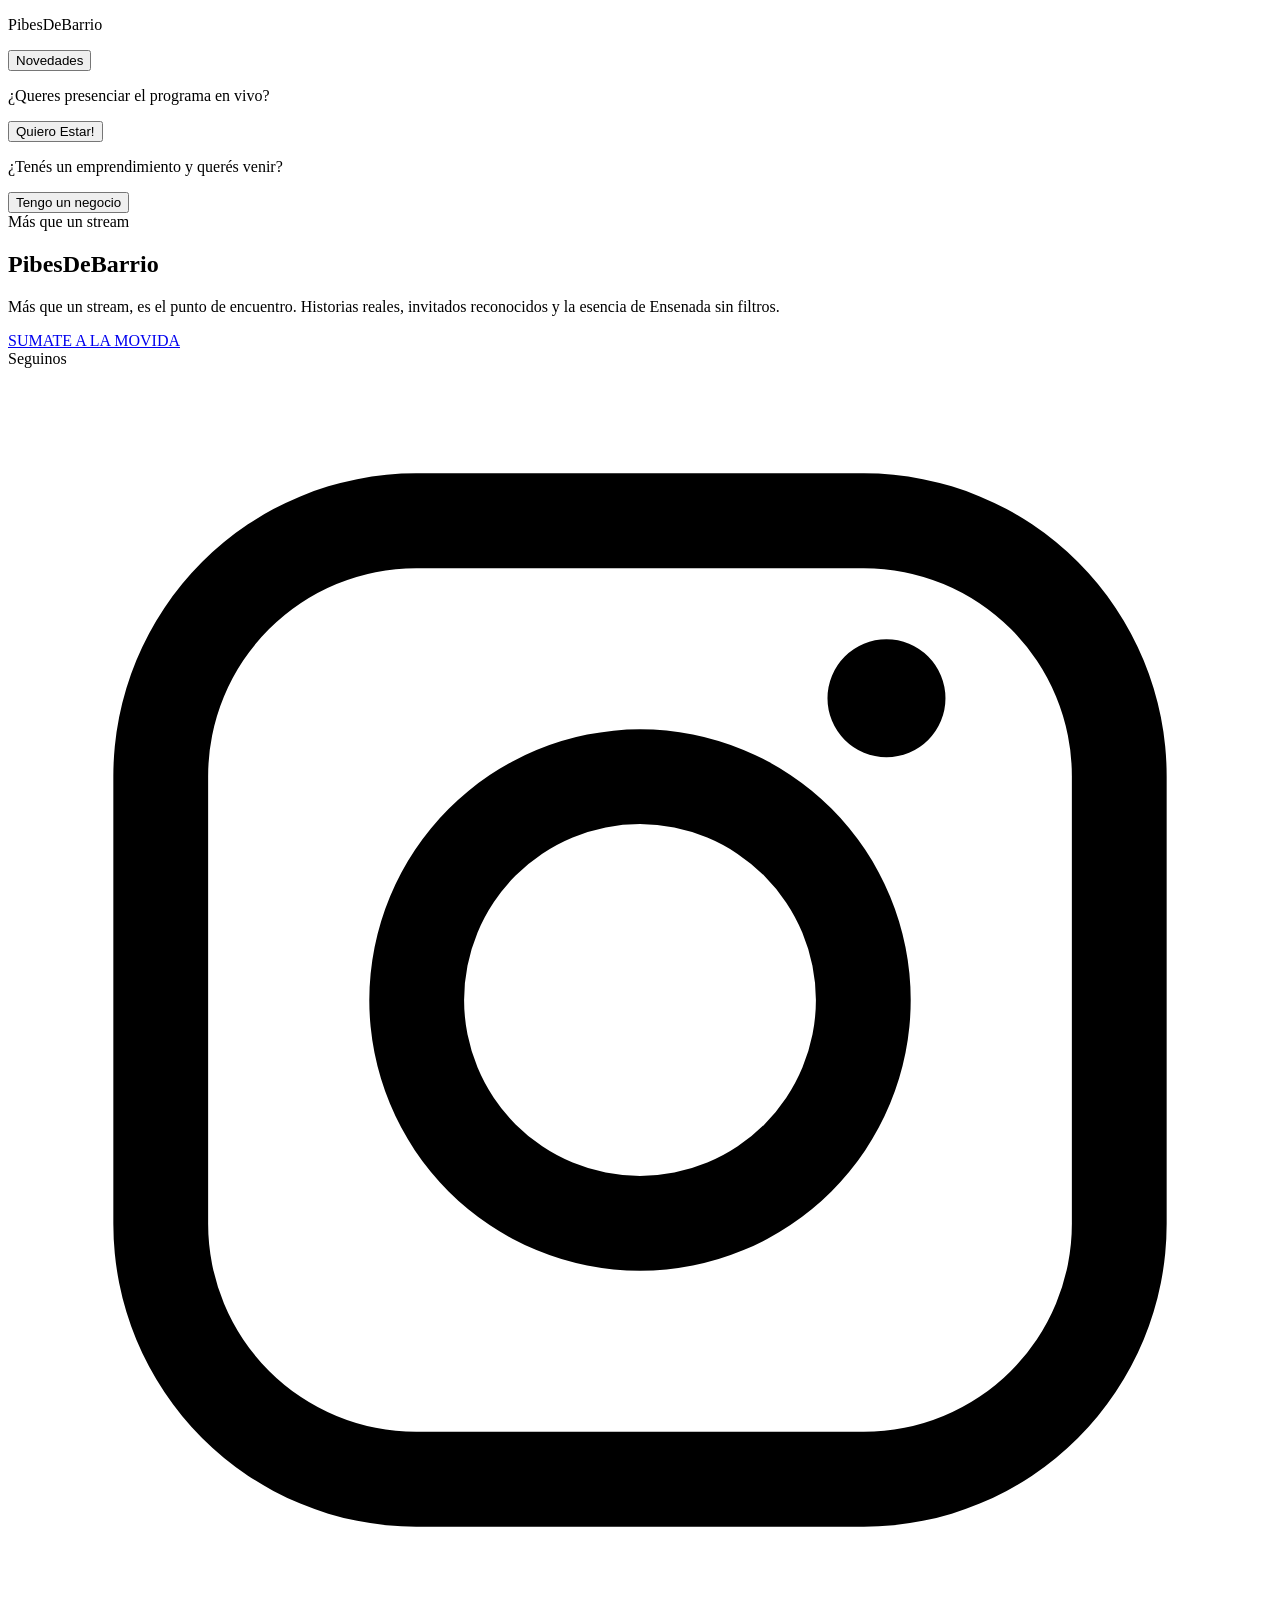
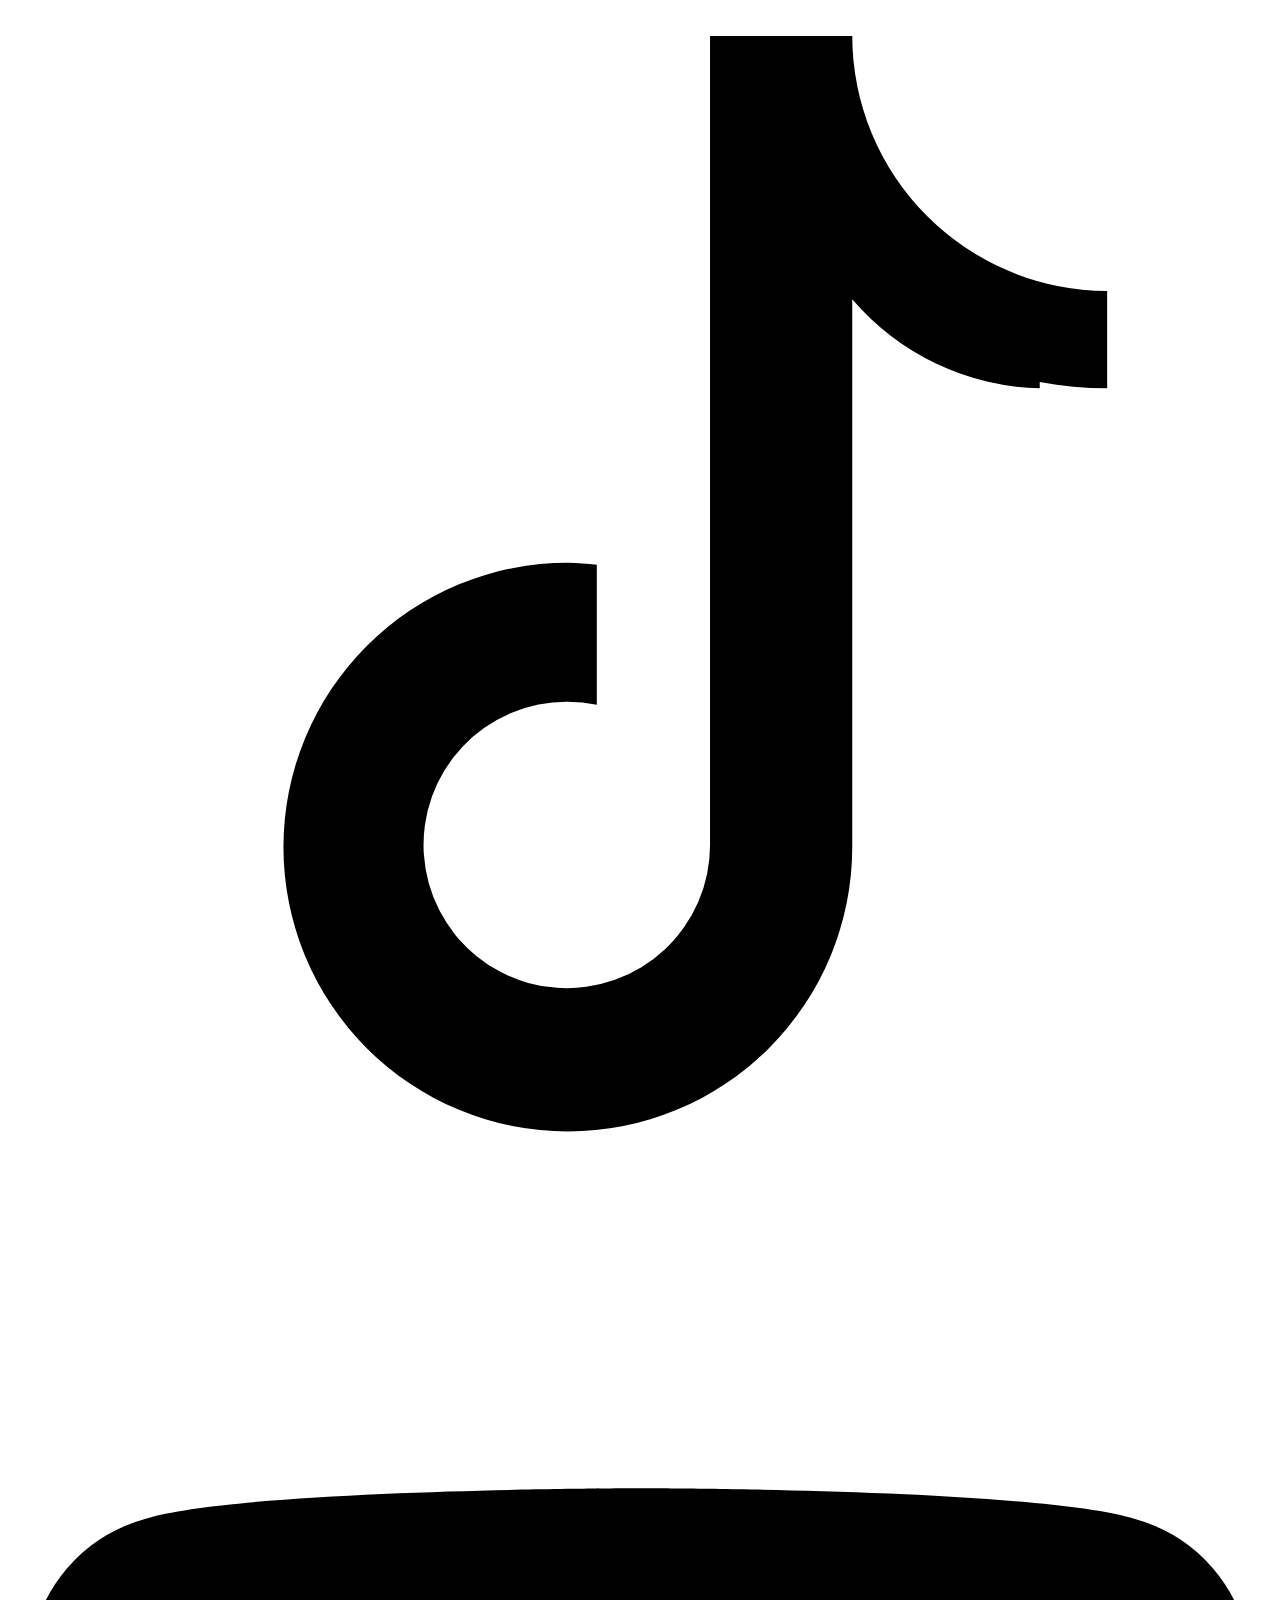
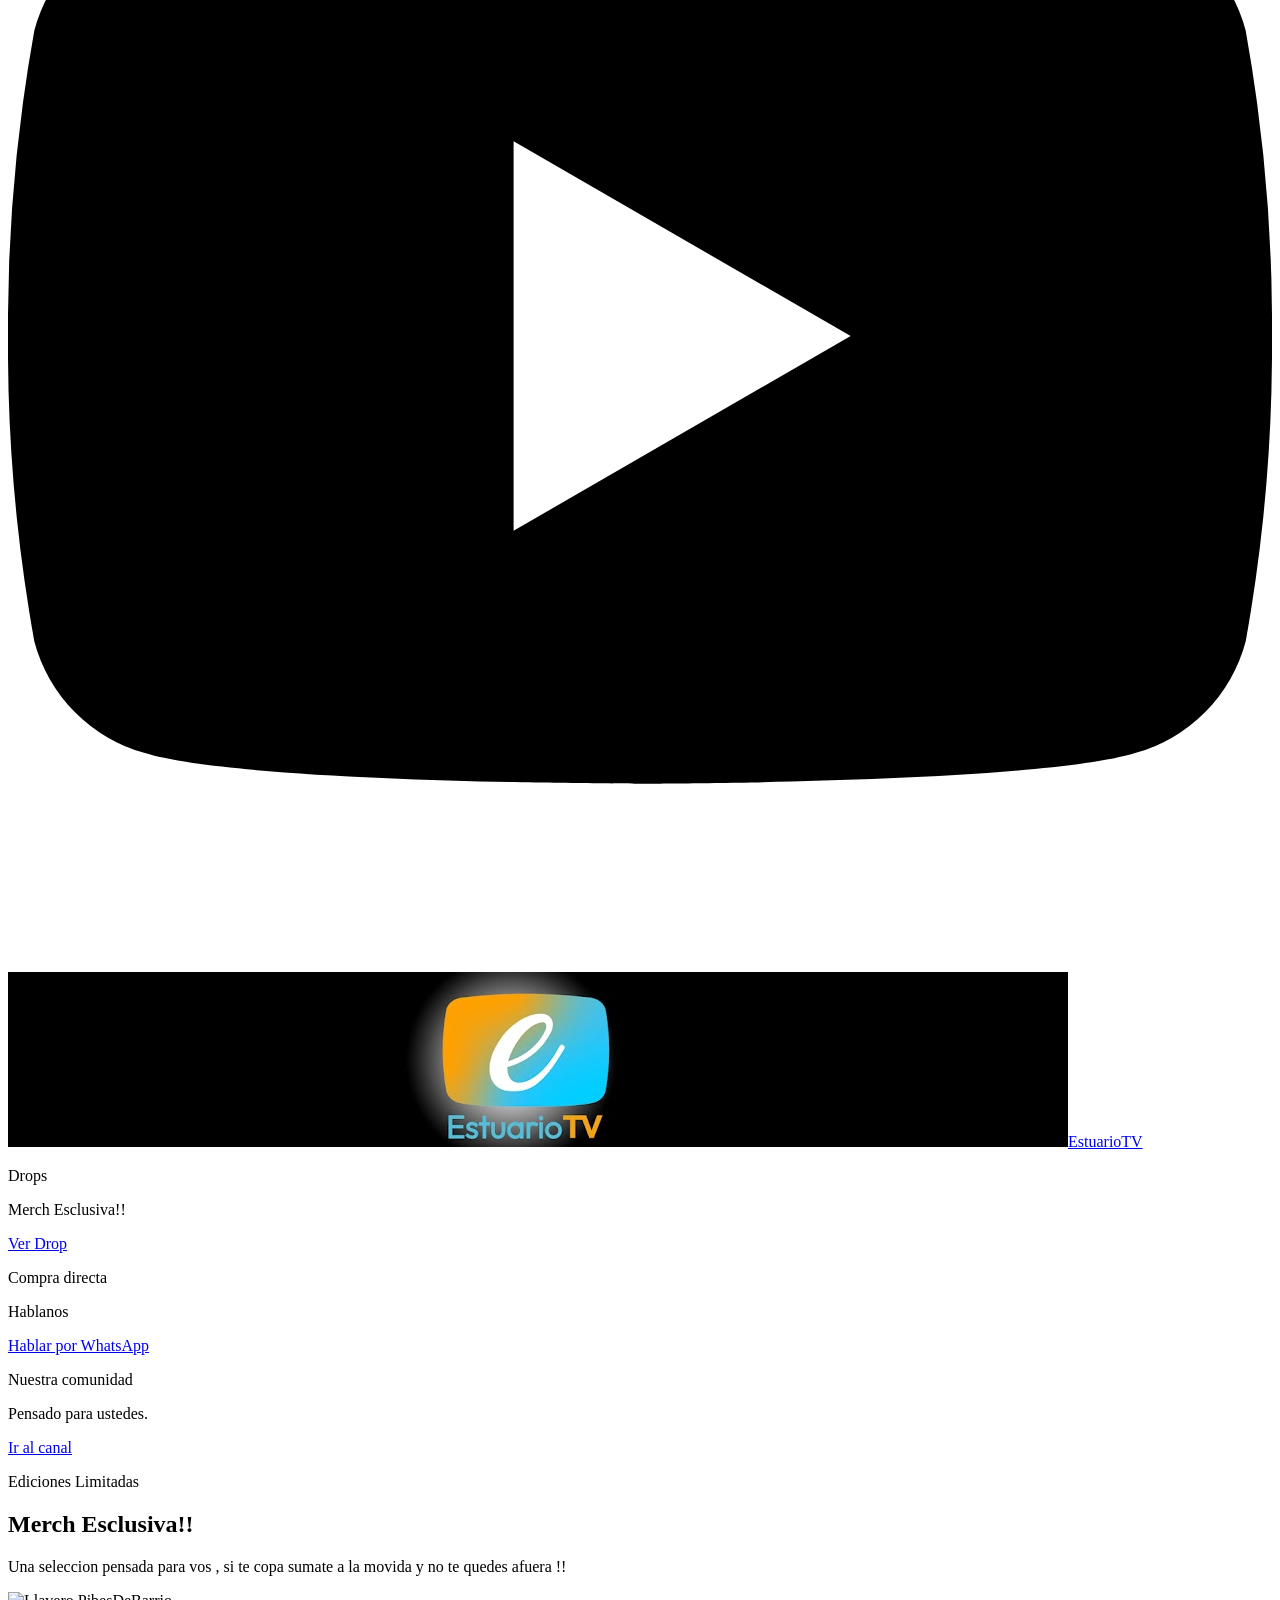
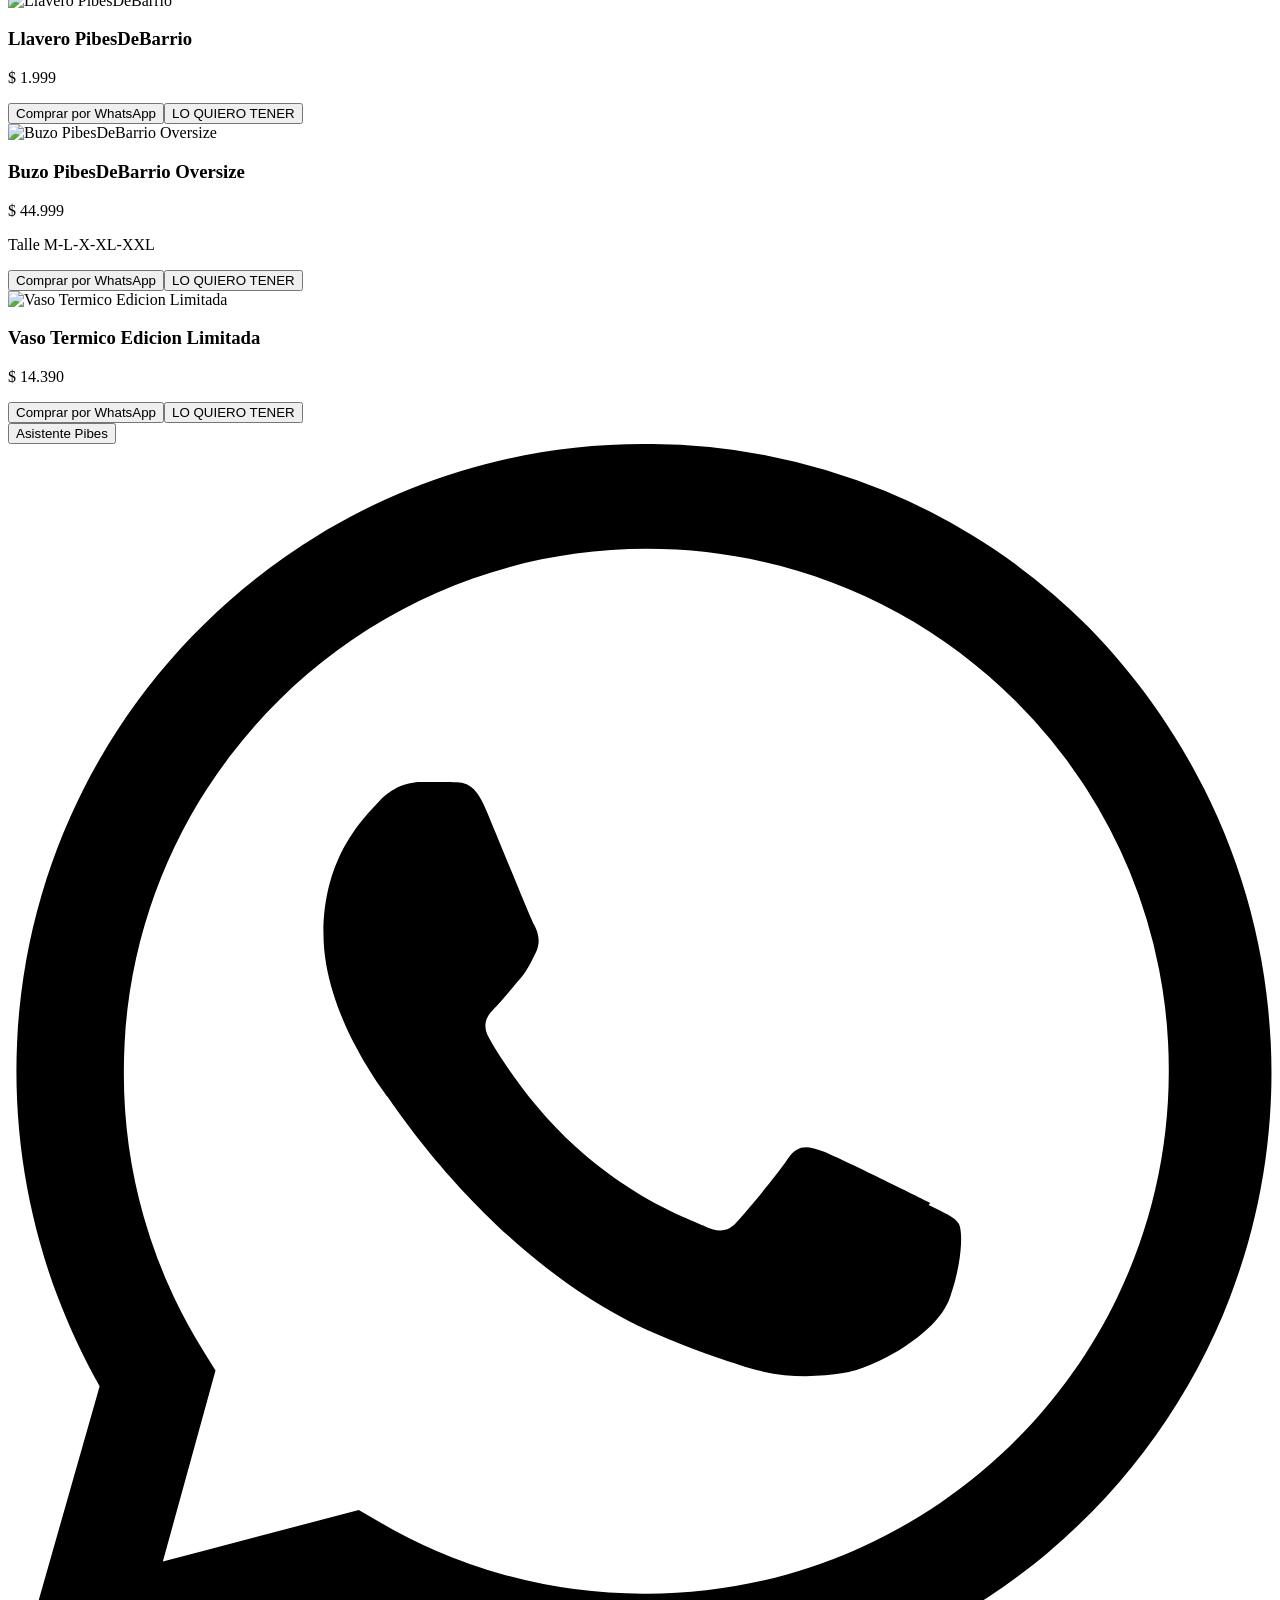
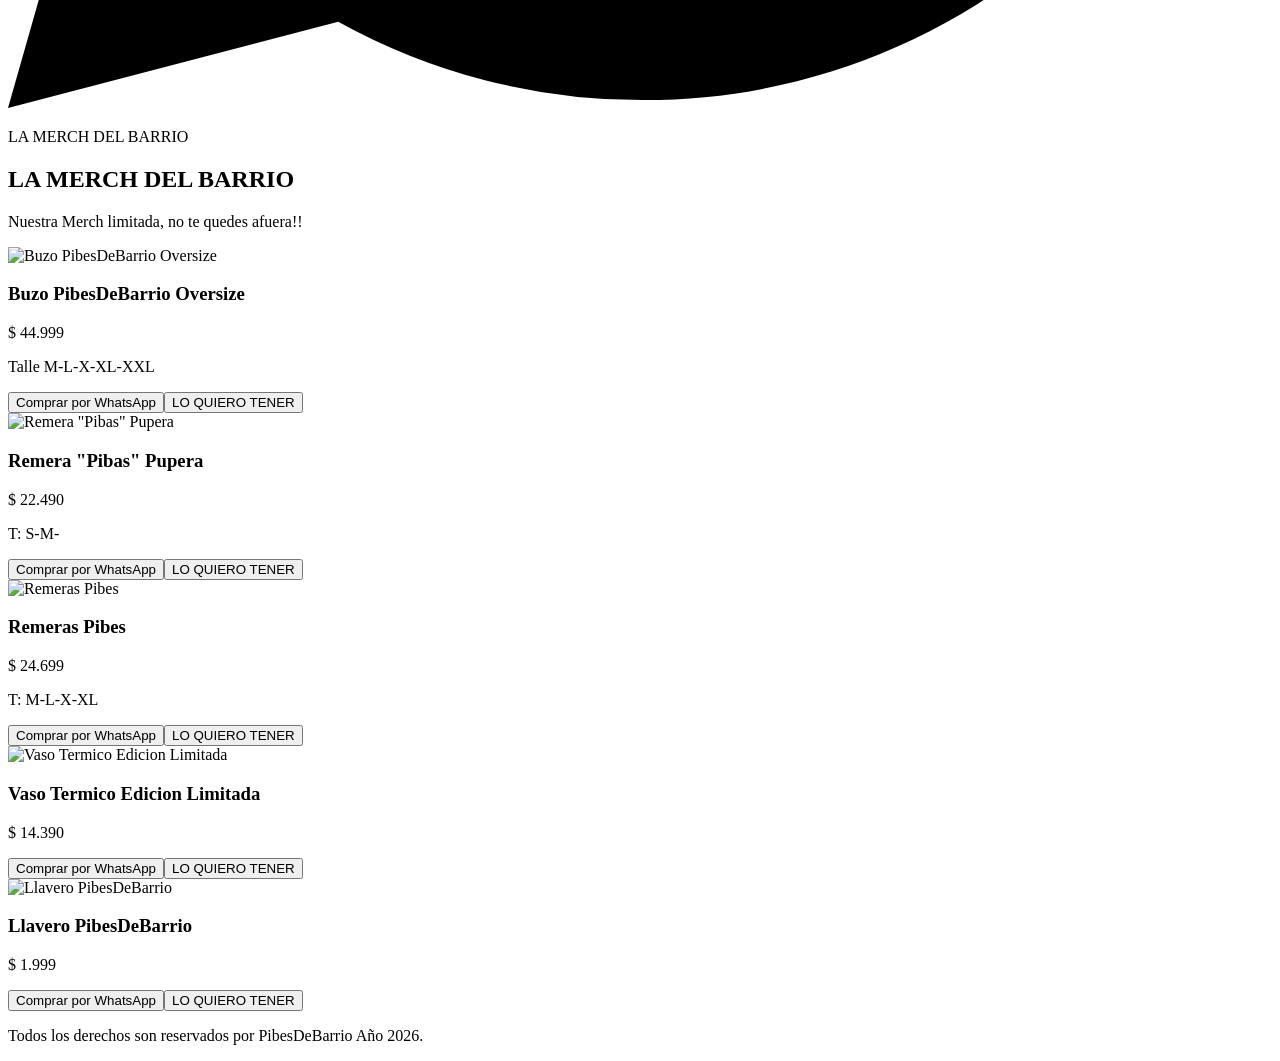
==== index.html @ 81addf19 "Deploy to GitHub Pages" ====
<!DOCTYPE html><html><head><meta charSet="utf-8"/><meta name="viewport" content="width=device-width"/><title>PibesDeBarrio</title><meta name="description" content="Streetwear de barrio con compra directa por WhatsApp y experiencia mobile-first."/><meta name="theme-color" content="#0f172a"/><link rel="manifest" href="manifest.webmanifest"/><link rel="apple-touch-icon" href="icons/icon-192.svg"/><link rel="preconnect" href="https://fonts.googleapis.com"/><link rel="preconnect" href="https://fonts.gstatic.com" crossorigin="anonymous"/><meta name="next-head-count" content="10"/><link rel="preconnect" href="https://fonts.gstatic.com" crossorigin /><link rel="preload" href="/pibesdebarrio/_next/static/css/6e46db2abd53ec81.css" as="style"/><link rel="stylesheet" href="/pibesdebarrio/_next/static/css/6e46db2abd53ec81.css" data-n-g=""/><noscript data-n-css=""></noscript><script defer="" nomodule="" src="/pibesdebarrio/_next/static/chunks/polyfills-42372ed130431b0a.js"></script><script src="/pibesdebarrio/_next/static/chunks/webpack-e3451de876665cb4.js" defer=""></script><script src="/pibesdebarrio/_next/static/chunks/framework-64ad27b21261a9ce.js" defer=""></script><script src="/pibesdebarrio/_next/static/chunks/main-a36285c203e13f16.js" defer=""></script><script src="/pibesdebarrio/_next/static/chunks/pages/_app-26f5890917895004.js" defer=""></script><script src="/pibesdebarrio/_next/static/chunks/pages/index-7109bd10d002aa85.js" defer=""></script><script src="/pibesdebarrio/_next/static/kYqF2tihGkD89Jn4IOOyw/_buildManifest.js" defer=""></script><script src="/pibesdebarrio/_next/static/kYqF2tihGkD89Jn4IOOyw/_ssgManifest.js" defer=""></script><style data-href="https://fonts.googleapis.com/css2?family=Anton&family=Inter:wght@400;600;700;800;900&family=Montserrat:wght@600;700;800;900&display=swap">@font-face{font-family:'Anton';font-style:normal;font-weight:400;font-display:swap;src:url(https://fonts.gstatic.com/l/font?kit=1Ptgg87LROyAm0K3&skey=3e16a04254d4c9b3&v=v27) format('woff')}@font-face{font-family:'Inter';font-style:normal;font-weight:400;font-display:swap;src:url(https://fonts.gstatic.com/l/font?kit=UcCO3FwrK3iLTeHuS_nVMrMxCp50SjIw2boKoduKmMEVuLyfMZs&skey=c491285d6722e4fa&v=v20) format('woff')}@font-face{font-family:'Inter';font-style:normal;font-weight:600;font-display:swap;src:url(https://fonts.gstatic.com/l/font?kit=UcCO3FwrK3iLTeHuS_nVMrMxCp50SjIw2boKoduKmMEVuGKYMZs&skey=c491285d6722e4fa&v=v20) format('woff')}@font-face{font-family:'Inter';font-style:normal;font-weight:700;font-display:swap;src:url(https://fonts.gstatic.com/l/font?kit=UcCO3FwrK3iLTeHuS_nVMrMxCp50SjIw2boKoduKmMEVuFuYMZs&skey=c491285d6722e4fa&v=v20) format('woff')}@font-face{font-family:'Inter';font-style:normal;font-weight:800;font-display:swap;src:url(https://fonts.gstatic.com/l/font?kit=UcCO3FwrK3iLTeHuS_nVMrMxCp50SjIw2boKoduKmMEVuDyYMZs&skey=c491285d6722e4fa&v=v20) format('woff')}@font-face{font-family:'Inter';font-style:normal;font-weight:900;font-display:swap;src:url(https://fonts.gstatic.com/l/font?kit=UcCO3FwrK3iLTeHuS_nVMrMxCp50SjIw2boKoduKmMEVuBWYMZs&skey=c491285d6722e4fa&v=v20) format('woff')}@font-face{font-family:'Montserrat';font-style:normal;font-weight:600;font-display:swap;src:url(https://fonts.gstatic.com/l/font?kit=JTUHjIg1_i6t8kCHKm4532VJOt5-QNFgpCu170w9&skey=7bc19f711c0de8f&v=v31) format('woff')}@font-face{font-family:'Montserrat';font-style:normal;font-weight:700;font-display:swap;src:url(https://fonts.gstatic.com/l/font?kit=JTUHjIg1_i6t8kCHKm4532VJOt5-QNFgpCuM70w9&skey=7bc19f711c0de8f&v=v31) format('woff')}@font-face{font-family:'Montserrat';font-style:normal;font-weight:800;font-display:swap;src:url(https://fonts.gstatic.com/l/font?kit=JTUHjIg1_i6t8kCHKm4532VJOt5-QNFgpCvr70w9&skey=7bc19f711c0de8f&v=v31) format('woff')}@font-face{font-family:'Montserrat';font-style:normal;font-weight:900;font-display:swap;src:url(https://fonts.gstatic.com/l/font?kit=JTUHjIg1_i6t8kCHKm4532VJOt5-QNFgpCvC70w9&skey=7bc19f711c0de8f&v=v31) format('woff')}@font-face{font-family:'Anton';font-style:normal;font-weight:400;font-display:swap;src:url(https://fonts.gstatic.com/s/anton/v27/1Ptgg87LROyAm3K8-C8CSKlvPfE.woff2) format('woff2');unicode-range:U+0102-0103,U+0110-0111,U+0128-0129,U+0168-0169,U+01A0-01A1,U+01AF-01B0,U+0300-0301,U+0303-0304,U+0308-0309,U+0323,U+0329,U+1EA0-1EF9,U+20AB}@font-face{font-family:'Anton';font-style:normal;font-weight:400;font-display:swap;src:url(https://fonts.gstatic.com/s/anton/v27/1Ptgg87LROyAm3K9-C8CSKlvPfE.woff2) format('woff2');unicode-range:U+0100-02BA,U+02BD-02C5,U+02C7-02CC,U+02CE-02D7,U+02DD-02FF,U+0304,U+0308,U+0329,U+1D00-1DBF,U+1E00-1E9F,U+1EF2-1EFF,U+2020,U+20A0-20AB,U+20AD-20C0,U+2113,U+2C60-2C7F,U+A720-A7FF}@font-face{font-family:'Anton';font-style:normal;font-weight:400;font-display:swap;src:url(https://fonts.gstatic.com/s/anton/v27/1Ptgg87LROyAm3Kz-C8CSKlv.woff2) format('woff2');unicode-range:U+0000-00FF,U+0131,U+0152-0153,U+02BB-02BC,U+02C6,U+02DA,U+02DC,U+0304,U+0308,U+0329,U+2000-206F,U+20AC,U+2122,U+2191,U+2193,U+2212,U+2215,U+FEFF,U+FFFD}@font-face{font-family:'Inter';font-style:normal;font-weight:400;font-display:swap;src:url(https://fonts.gstatic.com/s/inter/v20/UcC73FwrK3iLTeHuS_nVMrMxCp50SjIa2JL7W0Q5n-wU.woff2) format('woff2');unicode-range:U+0460-052F,U+1C80-1C8A,U+20B4,U+2DE0-2DFF,U+A640-A69F,U+FE2E-FE2F}@font-face{font-family:'Inter';font-style:normal;font-weight:400;font-display:swap;src:url(https://fonts.gstatic.com/s/inter/v20/UcC73FwrK3iLTeHuS_nVMrMxCp50SjIa0ZL7W0Q5n-wU.woff2) format('woff2');unicode-range:U+0301,U+0400-045F,U+0490-0491,U+04B0-04B1,U+2116}@font-face{font-family:'Inter';font-style:normal;font-weight:400;font-display:swap;src:url(https://fonts.gstatic.com/s/inter/v20/UcC73FwrK3iLTeHuS_nVMrMxCp50SjIa2ZL7W0Q5n-wU.woff2) format('woff2');unicode-range:U+1F00-1FFF}@font-face{font-family:'Inter';font-style:normal;font-weight:400;font-display:swap;src:url(https://fonts.gstatic.com/s/inter/v20/UcC73FwrK3iLTeHuS_nVMrMxCp50SjIa1pL7W0Q5n-wU.woff2) format('woff2');unicode-range:U+0370-0377,U+037A-037F,U+0384-038A,U+038C,U+038E-03A1,U+03A3-03FF}@font-face{font-family:'Inter';font-style:normal;font-weight:400;font-display:swap;src:url(https://fonts.gstatic.com/s/inter/v20/UcC73FwrK3iLTeHuS_nVMrMxCp50SjIa2pL7W0Q5n-wU.woff2) format('woff2');unicode-range:U+0102-0103,U+0110-0111,U+0128-0129,U+0168-0169,U+01A0-01A1,U+01AF-01B0,U+0300-0301,U+0303-0304,U+0308-0309,U+0323,U+0329,U+1EA0-1EF9,U+20AB}@font-face{font-family:'Inter';font-style:normal;font-weight:400;font-display:swap;src:url(https://fonts.gstatic.com/s/inter/v20/UcC73FwrK3iLTeHuS_nVMrMxCp50SjIa25L7W0Q5n-wU.woff2) format('woff2');unicode-range:U+0100-02BA,U+02BD-02C5,U+02C7-02CC,U+02CE-02D7,U+02DD-02FF,U+0304,U+0308,U+0329,U+1D00-1DBF,U+1E00-1E9F,U+1EF2-1EFF,U+2020,U+20A0-20AB,U+20AD-20C0,U+2113,U+2C60-2C7F,U+A720-A7FF}@font-face{font-family:'Inter';font-style:normal;font-weight:400;font-display:swap;src:url(https://fonts.gstatic.com/s/inter/v20/UcC73FwrK3iLTeHuS_nVMrMxCp50SjIa1ZL7W0Q5nw.woff2) format('woff2');unicode-range:U+0000-00FF,U+0131,U+0152-0153,U+02BB-02BC,U+02C6,U+02DA,U+02DC,U+0304,U+0308,U+0329,U+2000-206F,U+20AC,U+2122,U+2191,U+2193,U+2212,U+2215,U+FEFF,U+FFFD}@font-face{font-family:'Inter';font-style:normal;font-weight:600;font-display:swap;src:url(https://fonts.gstatic.com/s/inter/v20/UcC73FwrK3iLTeHuS_nVMrMxCp50SjIa2JL7W0Q5n-wU.woff2) format('woff2');unicode-range:U+0460-052F,U+1C80-1C8A,U+20B4,U+2DE0-2DFF,U+A640-A69F,U+FE2E-FE2F}@font-face{font-family:'Inter';font-style:normal;font-weight:600;font-display:swap;src:url(https://fonts.gstatic.com/s/inter/v20/UcC73FwrK3iLTeHuS_nVMrMxCp50SjIa0ZL7W0Q5n-wU.woff2) format('woff2');unicode-range:U+0301,U+0400-045F,U+0490-0491,U+04B0-04B1,U+2116}@font-face{font-family:'Inter';font-style:normal;font-weight:600;font-display:swap;src:url(https://fonts.gstatic.com/s/inter/v20/UcC73FwrK3iLTeHuS_nVMrMxCp50SjIa2ZL7W0Q5n-wU.woff2) format('woff2');unicode-range:U+1F00-1FFF}@font-face{font-family:'Inter';font-style:normal;font-weight:600;font-display:swap;src:url(https://fonts.gstatic.com/s/inter/v20/UcC73FwrK3iLTeHuS_nVMrMxCp50SjIa1pL7W0Q5n-wU.woff2) format('woff2');unicode-range:U+0370-0377,U+037A-037F,U+0384-038A,U+038C,U+038E-03A1,U+03A3-03FF}@font-face{font-family:'Inter';font-style:normal;font-weight:600;font-display:swap;src:url(https://fonts.gstatic.com/s/inter/v20/UcC73FwrK3iLTeHuS_nVMrMxCp50SjIa2pL7W0Q5n-wU.woff2) format('woff2');unicode-range:U+0102-0103,U+0110-0111,U+0128-0129,U+0168-0169,U+01A0-01A1,U+01AF-01B0,U+0300-0301,U+0303-0304,U+0308-0309,U+0323,U+0329,U+1EA0-1EF9,U+20AB}@font-face{font-family:'Inter';font-style:normal;font-weight:600;font-display:swap;src:url(https://fonts.gstatic.com/s/inter/v20/UcC73FwrK3iLTeHuS_nVMrMxCp50SjIa25L7W0Q5n-wU.woff2) format('woff2');unicode-range:U+0100-02BA,U+02BD-02C5,U+02C7-02CC,U+02CE-02D7,U+02DD-02FF,U+0304,U+0308,U+0329,U+1D00-1DBF,U+1E00-1E9F,U+1EF2-1EFF,U+2020,U+20A0-20AB,U+20AD-20C0,U+2113,U+2C60-2C7F,U+A720-A7FF}@font-face{font-family:'Inter';font-style:normal;font-weight:600;font-display:swap;src:url(https://fonts.gstatic.com/s/inter/v20/UcC73FwrK3iLTeHuS_nVMrMxCp50SjIa1ZL7W0Q5nw.woff2) format('woff2');unicode-range:U+0000-00FF,U+0131,U+0152-0153,U+02BB-02BC,U+02C6,U+02DA,U+02DC,U+0304,U+0308,U+0329,U+2000-206F,U+20AC,U+2122,U+2191,U+2193,U+2212,U+2215,U+FEFF,U+FFFD}@font-face{font-family:'Inter';font-style:normal;font-weight:700;font-display:swap;src:url(https://fonts.gstatic.com/s/inter/v20/UcC73FwrK3iLTeHuS_nVMrMxCp50SjIa2JL7W0Q5n-wU.woff2) format('woff2');unicode-range:U+0460-052F,U+1C80-1C8A,U+20B4,U+2DE0-2DFF,U+A640-A69F,U+FE2E-FE2F}@font-face{font-family:'Inter';font-style:normal;font-weight:700;font-display:swap;src:url(https://fonts.gstatic.com/s/inter/v20/UcC73FwrK3iLTeHuS_nVMrMxCp50SjIa0ZL7W0Q5n-wU.woff2) format('woff2');unicode-range:U+0301,U+0400-045F,U+0490-0491,U+04B0-04B1,U+2116}@font-face{font-family:'Inter';font-style:normal;font-weight:700;font-display:swap;src:url(https://fonts.gstatic.com/s/inter/v20/UcC73FwrK3iLTeHuS_nVMrMxCp50SjIa2ZL7W0Q5n-wU.woff2) format('woff2');unicode-range:U+1F00-1FFF}@font-face{font-family:'Inter';font-style:normal;font-weight:700;font-display:swap;src:url(https://fonts.gstatic.com/s/inter/v20/UcC73FwrK3iLTeHuS_nVMrMxCp50SjIa1pL7W0Q5n-wU.woff2) format('woff2');unicode-range:U+0370-0377,U+037A-037F,U+0384-038A,U+038C,U+038E-03A1,U+03A3-03FF}@font-face{font-family:'Inter';font-style:normal;font-weight:700;font-display:swap;src:url(https://fonts.gstatic.com/s/inter/v20/UcC73FwrK3iLTeHuS_nVMrMxCp50SjIa2pL7W0Q5n-wU.woff2) format('woff2');unicode-range:U+0102-0103,U+0110-0111,U+0128-0129,U+0168-0169,U+01A0-01A1,U+01AF-01B0,U+0300-0301,U+0303-0304,U+0308-0309,U+0323,U+0329,U+1EA0-1EF9,U+20AB}@font-face{font-family:'Inter';font-style:normal;font-weight:700;font-display:swap;src:url(https://fonts.gstatic.com/s/inter/v20/UcC73FwrK3iLTeHuS_nVMrMxCp50SjIa25L7W0Q5n-wU.woff2) format('woff2');unicode-range:U+0100-02BA,U+02BD-02C5,U+02C7-02CC,U+02CE-02D7,U+02DD-02FF,U+0304,U+0308,U+0329,U+1D00-1DBF,U+1E00-1E9F,U+1EF2-1EFF,U+2020,U+20A0-20AB,U+20AD-20C0,U+2113,U+2C60-2C7F,U+A720-A7FF}@font-face{font-family:'Inter';font-style:normal;font-weight:700;font-display:swap;src:url(https://fonts.gstatic.com/s/inter/v20/UcC73FwrK3iLTeHuS_nVMrMxCp50SjIa1ZL7W0Q5nw.woff2) format('woff2');unicode-range:U+0000-00FF,U+0131,U+0152-0153,U+02BB-02BC,U+02C6,U+02DA,U+02DC,U+0304,U+0308,U+0329,U+2000-206F,U+20AC,U+2122,U+2191,U+2193,U+2212,U+2215,U+FEFF,U+FFFD}@font-face{font-family:'Inter';font-style:normal;font-weight:800;font-display:swap;src:url(https://fonts.gstatic.com/s/inter/v20/UcC73FwrK3iLTeHuS_nVMrMxCp50SjIa2JL7W0Q5n-wU.woff2) format('woff2');unicode-range:U+0460-052F,U+1C80-1C8A,U+20B4,U+2DE0-2DFF,U+A640-A69F,U+FE2E-FE2F}@font-face{font-family:'Inter';font-style:normal;font-weight:800;font-display:swap;src:url(https://fonts.gstatic.com/s/inter/v20/UcC73FwrK3iLTeHuS_nVMrMxCp50SjIa0ZL7W0Q5n-wU.woff2) format('woff2');unicode-range:U+0301,U+0400-045F,U+0490-0491,U+04B0-04B1,U+2116}@font-face{font-family:'Inter';font-style:normal;font-weight:800;font-display:swap;src:url(https://fonts.gstatic.com/s/inter/v20/UcC73FwrK3iLTeHuS_nVMrMxCp50SjIa2ZL7W0Q5n-wU.woff2) format('woff2');unicode-range:U+1F00-1FFF}@font-face{font-family:'Inter';font-style:normal;font-weight:800;font-display:swap;src:url(https://fonts.gstatic.com/s/inter/v20/UcC73FwrK3iLTeHuS_nVMrMxCp50SjIa1pL7W0Q5n-wU.woff2) format('woff2');unicode-range:U+0370-0377,U+037A-037F,U+0384-038A,U+038C,U+038E-03A1,U+03A3-03FF}@font-face{font-family:'Inter';font-style:normal;font-weight:800;font-display:swap;src:url(https://fonts.gstatic.com/s/inter/v20/UcC73FwrK3iLTeHuS_nVMrMxCp50SjIa2pL7W0Q5n-wU.woff2) format('woff2');unicode-range:U+0102-0103,U+0110-0111,U+0128-0129,U+0168-0169,U+01A0-01A1,U+01AF-01B0,U+0300-0301,U+0303-0304,U+0308-0309,U+0323,U+0329,U+1EA0-1EF9,U+20AB}@font-face{font-family:'Inter';font-style:normal;font-weight:800;font-display:swap;src:url(https://fonts.gstatic.com/s/inter/v20/UcC73FwrK3iLTeHuS_nVMrMxCp50SjIa25L7W0Q5n-wU.woff2) format('woff2');unicode-range:U+0100-02BA,U+02BD-02C5,U+02C7-02CC,U+02CE-02D7,U+02DD-02FF,U+0304,U+0308,U+0329,U+1D00-1DBF,U+1E00-1E9F,U+1EF2-1EFF,U+2020,U+20A0-20AB,U+20AD-20C0,U+2113,U+2C60-2C7F,U+A720-A7FF}@font-face{font-family:'Inter';font-style:normal;font-weight:800;font-display:swap;src:url(https://fonts.gstatic.com/s/inter/v20/UcC73FwrK3iLTeHuS_nVMrMxCp50SjIa1ZL7W0Q5nw.woff2) format('woff2');unicode-range:U+0000-00FF,U+0131,U+0152-0153,U+02BB-02BC,U+02C6,U+02DA,U+02DC,U+0304,U+0308,U+0329,U+2000-206F,U+20AC,U+2122,U+2191,U+2193,U+2212,U+2215,U+FEFF,U+FFFD}@font-face{font-family:'Inter';font-style:normal;font-weight:900;font-display:swap;src:url(https://fonts.gstatic.com/s/inter/v20/UcC73FwrK3iLTeHuS_nVMrMxCp50SjIa2JL7W0Q5n-wU.woff2) format('woff2');unicode-range:U+0460-052F,U+1C80-1C8A,U+20B4,U+2DE0-2DFF,U+A640-A69F,U+FE2E-FE2F}@font-face{font-family:'Inter';font-style:normal;font-weight:900;font-display:swap;src:url(https://fonts.gstatic.com/s/inter/v20/UcC73FwrK3iLTeHuS_nVMrMxCp50SjIa0ZL7W0Q5n-wU.woff2) format('woff2');unicode-range:U+0301,U+0400-045F,U+0490-0491,U+04B0-04B1,U+2116}@font-face{font-family:'Inter';font-style:normal;font-weight:900;font-display:swap;src:url(https://fonts.gstatic.com/s/inter/v20/UcC73FwrK3iLTeHuS_nVMrMxCp50SjIa2ZL7W0Q5n-wU.woff2) format('woff2');unicode-range:U+1F00-1FFF}@font-face{font-family:'Inter';font-style:normal;font-weight:900;font-display:swap;src:url(https://fonts.gstatic.com/s/inter/v20/UcC73FwrK3iLTeHuS_nVMrMxCp50SjIa1pL7W0Q5n-wU.woff2) format('woff2');unicode-range:U+0370-0377,U+037A-037F,U+0384-038A,U+038C,U+038E-03A1,U+03A3-03FF}@font-face{font-family:'Inter';font-style:normal;font-weight:900;font-display:swap;src:url(https://fonts.gstatic.com/s/inter/v20/UcC73FwrK3iLTeHuS_nVMrMxCp50SjIa2pL7W0Q5n-wU.woff2) format('woff2');unicode-range:U+0102-0103,U+0110-0111,U+0128-0129,U+0168-0169,U+01A0-01A1,U+01AF-01B0,U+0300-0301,U+0303-0304,U+0308-0309,U+0323,U+0329,U+1EA0-1EF9,U+20AB}@font-face{font-family:'Inter';font-style:normal;font-weight:900;font-display:swap;src:url(https://fonts.gstatic.com/s/inter/v20/UcC73FwrK3iLTeHuS_nVMrMxCp50SjIa25L7W0Q5n-wU.woff2) format('woff2');unicode-range:U+0100-02BA,U+02BD-02C5,U+02C7-02CC,U+02CE-02D7,U+02DD-02FF,U+0304,U+0308,U+0329,U+1D00-1DBF,U+1E00-1E9F,U+1EF2-1EFF,U+2020,U+20A0-20AB,U+20AD-20C0,U+2113,U+2C60-2C7F,U+A720-A7FF}@font-face{font-family:'Inter';font-style:normal;font-weight:900;font-display:swap;src:url(https://fonts.gstatic.com/s/inter/v20/UcC73FwrK3iLTeHuS_nVMrMxCp50SjIa1ZL7W0Q5nw.woff2) format('woff2');unicode-range:U+0000-00FF,U+0131,U+0152-0153,U+02BB-02BC,U+02C6,U+02DA,U+02DC,U+0304,U+0308,U+0329,U+2000-206F,U+20AC,U+2122,U+2191,U+2193,U+2212,U+2215,U+FEFF,U+FFFD}@font-face{font-family:'Montserrat';font-style:normal;font-weight:600;font-display:swap;src:url(https://fonts.gstatic.com/s/montserrat/v31/JTUSjIg1_i6t8kCHKm459WRhyyTh89ZNpQ.woff2) format('woff2');unicode-range:U+0460-052F,U+1C80-1C8A,U+20B4,U+2DE0-2DFF,U+A640-A69F,U+FE2E-FE2F}@font-face{font-family:'Montserrat';font-style:normal;font-weight:600;font-display:swap;src:url(https://fonts.gstatic.com/s/montserrat/v31/JTUSjIg1_i6t8kCHKm459W1hyyTh89ZNpQ.woff2) format('woff2');unicode-range:U+0301,U+0400-045F,U+0490-0491,U+04B0-04B1,U+2116}@font-face{font-family:'Montserrat';font-style:normal;font-weight:600;font-display:swap;src:url(https://fonts.gstatic.com/s/montserrat/v31/JTUSjIg1_i6t8kCHKm459WZhyyTh89ZNpQ.woff2) format('woff2');unicode-range:U+0102-0103,U+0110-0111,U+0128-0129,U+0168-0169,U+01A0-01A1,U+01AF-01B0,U+0300-0301,U+0303-0304,U+0308-0309,U+0323,U+0329,U+1EA0-1EF9,U+20AB}@font-face{font-family:'Montserrat';font-style:normal;font-weight:600;font-display:swap;src:url(https://fonts.gstatic.com/s/montserrat/v31/JTUSjIg1_i6t8kCHKm459WdhyyTh89ZNpQ.woff2) format('woff2');unicode-range:U+0100-02BA,U+02BD-02C5,U+02C7-02CC,U+02CE-02D7,U+02DD-02FF,U+0304,U+0308,U+0329,U+1D00-1DBF,U+1E00-1E9F,U+1EF2-1EFF,U+2020,U+20A0-20AB,U+20AD-20C0,U+2113,U+2C60-2C7F,U+A720-A7FF}@font-face{font-family:'Montserrat';font-style:normal;font-weight:600;font-display:swap;src:url(https://fonts.gstatic.com/s/montserrat/v31/JTUSjIg1_i6t8kCHKm459WlhyyTh89Y.woff2) format('woff2');unicode-range:U+0000-00FF,U+0131,U+0152-0153,U+02BB-02BC,U+02C6,U+02DA,U+02DC,U+0304,U+0308,U+0329,U+2000-206F,U+20AC,U+2122,U+2191,U+2193,U+2212,U+2215,U+FEFF,U+FFFD}@font-face{font-family:'Montserrat';font-style:normal;font-weight:700;font-display:swap;src:url(https://fonts.gstatic.com/s/montserrat/v31/JTUSjIg1_i6t8kCHKm459WRhyyTh89ZNpQ.woff2) format('woff2');unicode-range:U+0460-052F,U+1C80-1C8A,U+20B4,U+2DE0-2DFF,U+A640-A69F,U+FE2E-FE2F}@font-face{font-family:'Montserrat';font-style:normal;font-weight:700;font-display:swap;src:url(https://fonts.gstatic.com/s/montserrat/v31/JTUSjIg1_i6t8kCHKm459W1hyyTh89ZNpQ.woff2) format('woff2');unicode-range:U+0301,U+0400-045F,U+0490-0491,U+04B0-04B1,U+2116}@font-face{font-family:'Montserrat';font-style:normal;font-weight:700;font-display:swap;src:url(https://fonts.gstatic.com/s/montserrat/v31/JTUSjIg1_i6t8kCHKm459WZhyyTh89ZNpQ.woff2) format('woff2');unicode-range:U+0102-0103,U+0110-0111,U+0128-0129,U+0168-0169,U+01A0-01A1,U+01AF-01B0,U+0300-0301,U+0303-0304,U+0308-0309,U+0323,U+0329,U+1EA0-1EF9,U+20AB}@font-face{font-family:'Montserrat';font-style:normal;font-weight:700;font-display:swap;src:url(https://fonts.gstatic.com/s/montserrat/v31/JTUSjIg1_i6t8kCHKm459WdhyyTh89ZNpQ.woff2) format('woff2');unicode-range:U+0100-02BA,U+02BD-02C5,U+02C7-02CC,U+02CE-02D7,U+02DD-02FF,U+0304,U+0308,U+0329,U+1D00-1DBF,U+1E00-1E9F,U+1EF2-1EFF,U+2020,U+20A0-20AB,U+20AD-20C0,U+2113,U+2C60-2C7F,U+A720-A7FF}@font-face{font-family:'Montserrat';font-style:normal;font-weight:700;font-display:swap;src:url(https://fonts.gstatic.com/s/montserrat/v31/JTUSjIg1_i6t8kCHKm459WlhyyTh89Y.woff2) format('woff2');unicode-range:U+0000-00FF,U+0131,U+0152-0153,U+02BB-02BC,U+02C6,U+02DA,U+02DC,U+0304,U+0308,U+0329,U+2000-206F,U+20AC,U+2122,U+2191,U+2193,U+2212,U+2215,U+FEFF,U+FFFD}@font-face{font-family:'Montserrat';font-style:normal;font-weight:800;font-display:swap;src:url(https://fonts.gstatic.com/s/montserrat/v31/JTUSjIg1_i6t8kCHKm459WRhyyTh89ZNpQ.woff2) format('woff2');unicode-range:U+0460-052F,U+1C80-1C8A,U+20B4,U+2DE0-2DFF,U+A640-A69F,U+FE2E-FE2F}@font-face{font-family:'Montserrat';font-style:normal;font-weight:800;font-display:swap;src:url(https://fonts.gstatic.com/s/montserrat/v31/JTUSjIg1_i6t8kCHKm459W1hyyTh89ZNpQ.woff2) format('woff2');unicode-range:U+0301,U+0400-045F,U+0490-0491,U+04B0-04B1,U+2116}@font-face{font-family:'Montserrat';font-style:normal;font-weight:800;font-display:swap;src:url(https://fonts.gstatic.com/s/montserrat/v31/JTUSjIg1_i6t8kCHKm459WZhyyTh89ZNpQ.woff2) format('woff2');unicode-range:U+0102-0103,U+0110-0111,U+0128-0129,U+0168-0169,U+01A0-01A1,U+01AF-01B0,U+0300-0301,U+0303-0304,U+0308-0309,U+0323,U+0329,U+1EA0-1EF9,U+20AB}@font-face{font-family:'Montserrat';font-style:normal;font-weight:800;font-display:swap;src:url(https://fonts.gstatic.com/s/montserrat/v31/JTUSjIg1_i6t8kCHKm459WdhyyTh89ZNpQ.woff2) format('woff2');unicode-range:U+0100-02BA,U+02BD-02C5,U+02C7-02CC,U+02CE-02D7,U+02DD-02FF,U+0304,U+0308,U+0329,U+1D00-1DBF,U+1E00-1E9F,U+1EF2-1EFF,U+2020,U+20A0-20AB,U+20AD-20C0,U+2113,U+2C60-2C7F,U+A720-A7FF}@font-face{font-family:'Montserrat';font-style:normal;font-weight:800;font-display:swap;src:url(https://fonts.gstatic.com/s/montserrat/v31/JTUSjIg1_i6t8kCHKm459WlhyyTh89Y.woff2) format('woff2');unicode-range:U+0000-00FF,U+0131,U+0152-0153,U+02BB-02BC,U+02C6,U+02DA,U+02DC,U+0304,U+0308,U+0329,U+2000-206F,U+20AC,U+2122,U+2191,U+2193,U+2212,U+2215,U+FEFF,U+FFFD}@font-face{font-family:'Montserrat';font-style:normal;font-weight:900;font-display:swap;src:url(https://fonts.gstatic.com/s/montserrat/v31/JTUSjIg1_i6t8kCHKm459WRhyyTh89ZNpQ.woff2) format('woff2');unicode-range:U+0460-052F,U+1C80-1C8A,U+20B4,U+2DE0-2DFF,U+A640-A69F,U+FE2E-FE2F}@font-face{font-family:'Montserrat';font-style:normal;font-weight:900;font-display:swap;src:url(https://fonts.gstatic.com/s/montserrat/v31/JTUSjIg1_i6t8kCHKm459W1hyyTh89ZNpQ.woff2) format('woff2');unicode-range:U+0301,U+0400-045F,U+0490-0491,U+04B0-04B1,U+2116}@font-face{font-family:'Montserrat';font-style:normal;font-weight:900;font-display:swap;src:url(https://fonts.gstatic.com/s/montserrat/v31/JTUSjIg1_i6t8kCHKm459WZhyyTh89ZNpQ.woff2) format('woff2');unicode-range:U+0102-0103,U+0110-0111,U+0128-0129,U+0168-0169,U+01A0-01A1,U+01AF-01B0,U+0300-0301,U+0303-0304,U+0308-0309,U+0323,U+0329,U+1EA0-1EF9,U+20AB}@font-face{font-family:'Montserrat';font-style:normal;font-weight:900;font-display:swap;src:url(https://fonts.gstatic.com/s/montserrat/v31/JTUSjIg1_i6t8kCHKm459WdhyyTh89ZNpQ.woff2) format('woff2');unicode-range:U+0100-02BA,U+02BD-02C5,U+02C7-02CC,U+02CE-02D7,U+02DD-02FF,U+0304,U+0308,U+0329,U+1D00-1DBF,U+1E00-1E9F,U+1EF2-1EFF,U+2020,U+20A0-20AB,U+20AD-20C0,U+2113,U+2C60-2C7F,U+A720-A7FF}@font-face{font-family:'Montserrat';font-style:normal;font-weight:900;font-display:swap;src:url(https://fonts.gstatic.com/s/montserrat/v31/JTUSjIg1_i6t8kCHKm459WlhyyTh89Y.woff2) format('woff2');unicode-range:U+0000-00FF,U+0131,U+0152-0153,U+02BB-02BC,U+02C6,U+02DA,U+02DC,U+0304,U+0308,U+0329,U+2000-206F,U+20AC,U+2122,U+2191,U+2193,U+2212,U+2215,U+FEFF,U+FFFD}</style></head><body><div id="__next"><main class="page-shell"><div class="relative isolate"><div class="absolute inset-0 -z-10 bg-[radial-gradient(circle_at_top,_rgba(255,59,48,0.16),_transparent_24%),linear-gradient(180deg,_#050505_0%,_#000000_100%)]"></div><div class="absolute left-1/2 top-0 -z-10 h-72 w-72 -translate-x-1/2 rounded-full bg-[#ff3b30]/20 blur-3xl"></div><header class="sticky top-0 z-20 border-b border-white/10 bg-black/35 backdrop-blur-xl"><div class="page-container flex flex-col gap-4 py-4 lg:flex-row lg:items-center lg:justify-between"><div><p class="brand-mark text-xs">PibesDeBarrio</p><div class="mt-2 flex flex-col gap-3 lg:flex-row lg:items-center lg:gap-6"><button type="button" class="inline-flex items-center rounded-full border border-[#ffd700]/70 bg-[#ffd700] px-4 py-2 text-left text-sm font-black uppercase tracking-[0.12em] text-black shadow-[0_0_18px_rgba(255,215,0,0.35)] transition-all duration-300 hover:-translate-y-0.5 hover:bg-[#ffe066] hover:shadow-[0_0_28px_rgba(255,215,0,0.5)]">Novedades</button></div></div><div class="flex flex-col gap-3 sm:flex-row sm:items-stretch lg:gap-4"><div class="glass-card min-w-[280px] flex-1 rounded-2xl px-4 py-3 shadow-[0_0_24px_rgba(0,0,0,0.28)]"><p class="text-sm font-black uppercase leading-tight tracking-[0.12em] text-white">¿Queres presenciar el programa en vivo?</p><button type="button" class="gold-electric-button mt-3 w-full">Quiero Estar!</button></div><div class="glass-card min-w-[280px] flex-1 rounded-2xl px-4 py-3 shadow-[0_0_24px_rgba(0,0,0,0.28)]"><p class="text-sm font-black uppercase leading-tight tracking-[0.12em] text-white">¿Tenés un emprendimiento y querés venir?</p><button type="button" class="gold-electric-button mt-3 w-full">Tengo un negocio</button></div></div></div></header><section class="page-container hero-section"><div class="mx-auto flex max-w-3xl flex-col items-center text-center"><span class="neon-pill">Más que un stream</span><h1 class="hero-title">PibesDeBarrio</h1><p class="hero-copy">Más que un stream, es el punto de encuentro. Historias reales, invitados reconocidos y la esencia de Ensenada sin filtros.</p><div class="mt-8 flex w-full flex-col gap-3 sm:w-auto sm:flex-row sm:flex-wrap sm:items-center sm:justify-center"><a href="#productos" class="gold-electric-button px-7 tracking-[0.24em]">SUMATE A LA MOVIDA</a><div class="flex flex-wrap items-center justify-center gap-2 sm:items-center"><span class="section-label text-[10px] tracking-[0.1em] text-[#d6d6d6]">Seguinos</span><a href="https://www.instagram.com/pibesdebarrio.stream/" target="_blank" rel="noreferrer" class="social-icon-link" aria-label="Instagram de PibesDeBarrio"><svg viewBox="0 0 24 24" aria-hidden="true" class="h-4 w-4 fill-current text-white/80"><path d="M7.75 2h8.5A5.75 5.75 0 0 1 22 7.75v8.5A5.75 5.75 0 0 1 16.25 22h-8.5A5.75 5.75 0 0 1 2 16.25v-8.5A5.75 5.75 0 0 1 7.75 2Zm0 1.8A3.95 3.95 0 0 0 3.8 7.75v8.5a3.95 3.95 0 0 0 3.95 3.95h8.5a3.95 3.95 0 0 0 3.95-3.95v-8.5a3.95 3.95 0 0 0-3.95-3.95h-8.5Zm8.93 1.35a1.12 1.12 0 1 1 0 2.24 1.12 1.12 0 0 1 0-2.24ZM12 6.86A5.14 5.14 0 1 1 6.86 12 5.15 5.15 0 0 1 12 6.86Zm0 1.8A3.34 3.34 0 1 0 15.34 12 3.35 3.35 0 0 0 12 8.66Z"></path></svg></a><a href="https://www.tiktok.com/@pibesdebarrioo?lang=es" target="_blank" rel="noreferrer" class="social-icon-link" aria-label="TikTok de PibesDeBarrio"><svg viewBox="0 0 24 24" aria-hidden="true" class="h-4 w-4 fill-current text-white/80"><path d="M19.59 6.69A4.83 4.83 0 0 1 16.03 5V15.4a5.4 5.4 0 1 1-5.4-5.4c.19 0 .37.02.55.04v2.66a2.72 2.72 0 1 0 2.15 2.65V0h2.7a4.85 4.85 0 0 0 4.84 4.84v1.85c-.43 0-.86-.04-1.28-.12Z"></path></svg></a><a href="https://www.youtube.com/@Estuariotv" target="_blank" rel="noreferrer" class="social-icon-link" aria-label="YouTube de EstuarioTV"><svg viewBox="0 0 24 24" aria-hidden="true" class="h-4 w-4 fill-current text-white/80"><path d="M23.5 6.2a3 3 0 0 0-2.1-2.12C19.53 3.5 12 3.5 12 3.5s-7.53 0-9.4.58A3 3 0 0 0 .5 6.2 31.5 31.5 0 0 0 0 12a31.5 31.5 0 0 0 .5 5.8 3 3 0 0 0 2.1 2.12c1.87.58 9.4.58 9.4.58s7.53 0 9.4-.58a3 3 0 0 0 2.1-2.12A31.5 31.5 0 0 0 24 12a31.5 31.5 0 0 0-.5-5.8ZM9.6 15.7V8.3L16 12l-6.4 3.7Z"></path></svg></a><a href="https://www.youtube.com/@Estuariotv" target="_blank" rel="noreferrer" class="inline-flex items-center gap-2 rounded-full border border-white/10 bg-white/5 px-2 py-1 text-white/85 transition-all duration-300 hover:border-white/20 hover:bg-white/10" aria-label="EstuarioTV en YouTube"><img src="./icons/Estuario TV.jpg" alt="EstuarioTV" class="h-6 w-6 rounded-full object-cover"/><span class="text-[10px] font-bold tracking-[0.12em] text-white/85">EstuarioTV</span></a></div></div></div><div class="grid gap-4 rounded-[2rem] border border-white/10 bg-white/5 p-4 backdrop-blur-2xl sm:grid-cols-3 sm:p-6"><div class="stat-card"><p class="section-label">Drops</p><p class="mt-2 text-2xl font-black text-white">Merch Esclusiva!!</p><a href="#catalogo-limitado" class="neon-button mt-3 w-full border border-[#ff3b30]/50 text-center hover:shadow-[0_0_45px_rgba(255,59,48,0.5)]">Ver Drop</a></div><div class="stat-card"><p class="section-label">Compra directa</p><p class="mt-2 text-2xl font-black text-white">Hablanos</p><a href="https://wa.me/2215047962?text=Hola%20PibesDeBarrio%2C%20quiero%20hablar%20por%20WhatsApp%20sobre%20los%20productos%20de%20la%20tienda." target="_blank" rel="noreferrer" class="whatsapp-button mt-3 w-full focus:outline-none focus:ring-2 focus:ring-[#00c56b]/60">Hablar por WhatsApp</a></div><div class="stat-card"><p class="section-label">Nuestra comunidad</p><p class="mt-2 text-2xl font-black text-white">Pensado para ustedes.</p><a href="https://www.whatsapp.com/channel/0029VbCtdrWEgGfFPBjSKD1g?utm_source=ig&amp;utm_medium=social&amp;utm_content=link_in_bio&amp;fbclid=PAZXh0bgNhZW0CMTEAc3J0YwZhcHBfaWQMMjU2MjgxMDQwNTU4AAGni5RPa2ck270tpYBbetuA8n8NvsXqoEomQqBaD6W262F3VM5qPnYHfzWQ01U_aem_FrAvmVho_dAbZ82co0II7Q" target="_blank" rel="noreferrer" class="neon-button mt-3 w-full border border-[#ff3b30]/50 text-center hover:shadow-[0_0_45px_rgba(255,59,48,0.5)]">Ir al canal</a></div></div></section><section id="catalogo-limitado" class="page-container pb-16 sm:pb-20"><div class="mb-8 flex flex-col gap-3 sm:mb-10 sm:flex-row sm:items-end sm:justify-between"><div class="section-stack"><p class="section-label tracking-[0.35em]">Ediciones Limitadas</p><h2 class="section-title">Merch Esclusiva!!</h2></div><p class="section-copy max-w-xl">Una seleccion pensada para vos , si te copa sumate a la movida y no te quedes afuera !!</p></div><div class="grid gap-5 sm:grid-cols-2 lg:grid-cols-3"><article class="glass-card group overflow-hidden rounded-3xl p-4 hover:-translate-y-1 hover:border-white/20 hover:bg-white/10 hover:shadow-[0_18px_45px_rgba(15,23,42,0.55)]"><div class="overflow-hidden rounded-2xl border border-white/10 bg-black/30 relative"><img src="./llaveroori.jpg" alt="Llavero PibesDeBarrio" class="h-64 w-full object-cover transition duration-500 group-hover:scale-105 sm:h-72"/></div><div class="mt-5 space-y-4"><div class="space-y-2"><h3 class="text-xl font-black tracking-tight text-white">Llavero PibesDeBarrio</h3><p class="text-2xl font-extrabold text-[#ff5a4f]">$ 1.999</p></div><div class="space-y-3"><button type="button" class="whatsapp-button w-full focus:outline-none focus:ring-2 focus:ring-[#00c56b]/60">Comprar por WhatsApp</button><button type="button" class="gold-electric-button w-full text-center">LO QUIERO TENER</button></div></div></article><article class="glass-card group overflow-hidden rounded-3xl p-4 hover:-translate-y-1 hover:border-white/20 hover:bg-white/10 hover:shadow-[0_18px_45px_rgba(15,23,42,0.55)]"><div class="overflow-hidden rounded-2xl border border-white/10 bg-black/30 relative"><img src="./buzologooriginal.png" alt="Buzo PibesDeBarrio Oversize" class="h-64 w-full object-cover transition duration-500 group-hover:scale-105 sm:h-72"/></div><div class="mt-5 space-y-4"><div class="space-y-2"><h3 class="text-xl font-black tracking-tight text-white">Buzo PibesDeBarrio Oversize</h3><p class="text-2xl font-extrabold text-[#ff5a4f]">$ 44.999</p><p class="text-sm font-semibold uppercase tracking-[0.12em] text-[#d7d7d7]">Talle M-L-X-XL-XXL</p></div><div class="space-y-3"><button type="button" class="whatsapp-button w-full focus:outline-none focus:ring-2 focus:ring-[#00c56b]/60">Comprar por WhatsApp</button><button type="button" class="gold-electric-button w-full text-center">LO QUIERO TENER</button></div></div></article><article class="glass-card group overflow-hidden rounded-3xl p-4 hover:-translate-y-1 hover:border-white/20 hover:bg-white/10 hover:shadow-[0_18px_45px_rgba(15,23,42,0.55)]"><div class="overflow-hidden rounded-2xl border border-white/10 bg-black/30 relative"><img src="./jarraoro.png" alt="Vaso Termico Edicion Limitada" class="h-64 w-full object-cover transition duration-500 group-hover:scale-105 sm:h-72"/></div><div class="mt-5 space-y-4"><div class="space-y-2"><h3 class="text-xl font-black tracking-tight text-white">Vaso Termico Edicion Limitada</h3><p class="text-2xl font-extrabold text-[#ff5a4f]">$ 14.390</p></div><div class="space-y-3"><button type="button" class="whatsapp-button w-full focus:outline-none focus:ring-2 focus:ring-[#00c56b]/60">Comprar por WhatsApp</button><button type="button" class="gold-electric-button w-full text-center">LO QUIERO TENER</button></div></div></article></div></section><div class="floating-actions-shell"><button type="button" class="assistant-trigger">Asistente Pibes</button><a href="https://wa.me/2215047962?text=Hola%20PibesDeBarrio%2C%20quiero%20hablar%20por%20WhatsApp%20sobre%20los%20productos%20de%20la%20tienda." target="_blank" rel="noreferrer" class="whatsapp-float" aria-label="Hablar por WhatsApp"><svg viewBox="0 0 24 24" aria-hidden="true" class="h-6 w-6 fill-current"><path d="M20.52 3.48A11.8 11.8 0 0 0 12.07 0C5.5 0 .16 5.34.16 11.91c0 2.1.55 4.16 1.58 5.98L0 24l6.27-1.64a11.88 11.88 0 0 0 5.8 1.49h.01c6.57 0 11.91-5.34 11.91-11.91 0-3.18-1.24-6.17-3.47-8.46Zm-8.45 18.35h-.01a9.9 9.9 0 0 1-5.04-1.38l-.36-.21-3.72.98 1-3.63-.23-.37a9.9 9.9 0 0 1-1.51-5.31c0-5.47 4.45-9.92 9.93-9.92 2.65 0 5.14 1.03 7.01 2.9a9.86 9.86 0 0 1 2.9 7.02c0 5.47-4.45 9.92-9.92 9.92Zm5.44-7.42c-.3-.15-1.77-.88-2.04-.98-.27-.1-.47-.15-.67.15-.2.3-.77.98-.95 1.18-.17.2-.35.23-.65.08-.3-.15-1.26-.46-2.4-1.48-.89-.79-1.49-1.77-1.66-2.07-.17-.3-.02-.46.13-.61.13-.13.3-.35.45-.52.15-.18.2-.3.3-.5.1-.2.05-.38-.03-.53-.08-.15-.67-1.61-.92-2.2-.24-.58-.49-.5-.67-.51h-.57c-.2 0-.53.08-.8.38-.27.3-1.04 1.02-1.04 2.5 0 1.47 1.07 2.9 1.22 3.1.15.2 2.1 3.2 5.08 4.49.71.31 1.27.49 1.7.63.71.23 1.36.2 1.87.12.57-.08 1.77-.72 2.02-1.42.25-.7.25-1.3.17-1.42-.07-.12-.27-.2-.57-.35Z"></path></svg></a></div><section id="productos" class="page-container pb-20"><div class="mb-8 flex flex-col gap-3 sm:mb-10 sm:flex-row sm:items-end sm:justify-between"><div class="section-stack"><p class="section-label tracking-[0.35em]">LA MERCH DEL BARRIO</p><h2 class="section-title">LA MERCH DEL BARRIO</h2></div><p class="section-copy max-w-xl">Nuestra Merch limitada, no te quedes afuera!!</p></div><div class="grid gap-5 sm:grid-cols-2 lg:grid-cols-3"><article class="glass-card group overflow-hidden rounded-3xl p-4 hover:-translate-y-1 hover:border-white/20 hover:bg-white/10 hover:shadow-[0_18px_45px_rgba(15,23,42,0.55)]"><div class="overflow-hidden rounded-2xl border border-white/10 bg-black/30 relative"><img src="./buzologooriginal.png" alt="Buzo PibesDeBarrio Oversize" class="h-64 w-full object-cover transition duration-500 group-hover:scale-105 sm:h-72"/></div><div class="mt-5 space-y-4"><div class="space-y-2"><h3 class="text-xl font-black tracking-tight text-white">Buzo PibesDeBarrio Oversize</h3><p class="text-2xl font-extrabold text-[#ff5a4f]">$ 44.999</p><p class="text-sm font-semibold uppercase tracking-[0.12em] text-[#d7d7d7]">Talle M-L-X-XL-XXL</p></div><div class="space-y-3"><button type="button" class="whatsapp-button w-full focus:outline-none focus:ring-2 focus:ring-[#00c56b]/60">Comprar por WhatsApp</button><button type="button" class="gold-electric-button w-full text-center">LO QUIERO TENER</button></div></div></article><article class="glass-card group overflow-hidden rounded-3xl p-4 hover:-translate-y-1 hover:border-white/20 hover:bg-white/10 hover:shadow-[0_18px_45px_rgba(15,23,42,0.55)]"><div class="overflow-hidden rounded-2xl border border-white/10 bg-black/30 relative"><img src="./rememujer.jpg" alt="Remera &quot;Pibas&quot; Pupera" class="h-64 w-full object-cover transition duration-500 group-hover:scale-105 sm:h-72"/></div><div class="mt-5 space-y-4"><div class="space-y-2"><h3 class="text-xl font-black tracking-tight text-white">Remera &quot;Pibas&quot; Pupera</h3><p class="text-2xl font-extrabold text-[#ff5a4f]">$ 22.490</p><p class="text-sm font-semibold uppercase tracking-[0.12em] text-[#d7d7d7]">T: S-M-</p></div><div class="space-y-3"><button type="button" class="whatsapp-button w-full focus:outline-none focus:ring-2 focus:ring-[#00c56b]/60">Comprar por WhatsApp</button><button type="button" class="gold-electric-button w-full text-center">LO QUIERO TENER</button></div></div></article><article class="glass-card group overflow-hidden rounded-3xl p-4 hover:-translate-y-1 hover:border-white/20 hover:bg-white/10 hover:shadow-[0_18px_45px_rgba(15,23,42,0.55)]"><div class="overflow-hidden rounded-2xl border border-white/10 bg-black/30 relative"><img src="./remenegra.jpg" alt="Remeras Pibes" class="h-64 w-full object-cover transition duration-500 group-hover:scale-105 sm:h-72"/></div><div class="mt-5 space-y-4"><div class="space-y-2"><h3 class="text-xl font-black tracking-tight text-white">Remeras Pibes</h3><p class="text-2xl font-extrabold text-[#ff5a4f]">$ 24.699</p><p class="text-sm font-semibold uppercase tracking-[0.12em] text-[#d7d7d7]">T: M-L-X-XL</p></div><div class="space-y-3"><button type="button" class="whatsapp-button w-full focus:outline-none focus:ring-2 focus:ring-[#00c56b]/60">Comprar por WhatsApp</button><button type="button" class="gold-electric-button w-full text-center">LO QUIERO TENER</button></div></div></article><article class="glass-card group overflow-hidden rounded-3xl p-4 hover:-translate-y-1 hover:border-white/20 hover:bg-white/10 hover:shadow-[0_18px_45px_rgba(15,23,42,0.55)]"><div class="overflow-hidden rounded-2xl border border-white/10 bg-black/30 relative"><img src="./jarraoro.png" alt="Vaso Termico Edicion Limitada" class="h-64 w-full object-cover transition duration-500 group-hover:scale-105 sm:h-72"/></div><div class="mt-5 space-y-4"><div class="space-y-2"><h3 class="text-xl font-black tracking-tight text-white">Vaso Termico Edicion Limitada</h3><p class="text-2xl font-extrabold text-[#ff5a4f]">$ 14.390</p></div><div class="space-y-3"><button type="button" class="whatsapp-button w-full focus:outline-none focus:ring-2 focus:ring-[#00c56b]/60">Comprar por WhatsApp</button><button type="button" class="gold-electric-button w-full text-center">LO QUIERO TENER</button></div></div></article><article class="glass-card group overflow-hidden rounded-3xl p-4 hover:-translate-y-1 hover:border-white/20 hover:bg-white/10 hover:shadow-[0_18px_45px_rgba(15,23,42,0.55)]"><div class="overflow-hidden rounded-2xl border border-white/10 bg-black/30 relative"><img src="./llaveroori.jpg" alt="Llavero PibesDeBarrio" class="h-64 w-full object-cover transition duration-500 group-hover:scale-105 sm:h-72"/></div><div class="mt-5 space-y-4"><div class="space-y-2"><h3 class="text-xl font-black tracking-tight text-white">Llavero PibesDeBarrio</h3><p class="text-2xl font-extrabold text-[#ff5a4f]">$ 1.999</p></div><div class="space-y-3"><button type="button" class="whatsapp-button w-full focus:outline-none focus:ring-2 focus:ring-[#00c56b]/60">Comprar por WhatsApp</button><button type="button" class="gold-electric-button w-full text-center">LO QUIERO TENER</button></div></div></article></div></section><footer class="page-container pb-10 pt-16 text-center"><p class="text-sm font-semibold uppercase tracking-[0.18em] text-[#b3b3b3]">Todos los derechos son reservados por PibesDeBarrio Año 2026.</p></footer></div></main></div><script id="__NEXT_DATA__" type="application/json">{"props":{"pageProps":{}},"page":"/","query":{},"buildId":"kYqF2tihGkD89Jn4IOOyw","assetPrefix":"/pibesdebarrio","nextExport":true,"autoExport":true,"isFallback":false,"scriptLoader":[]}</script></body></html>
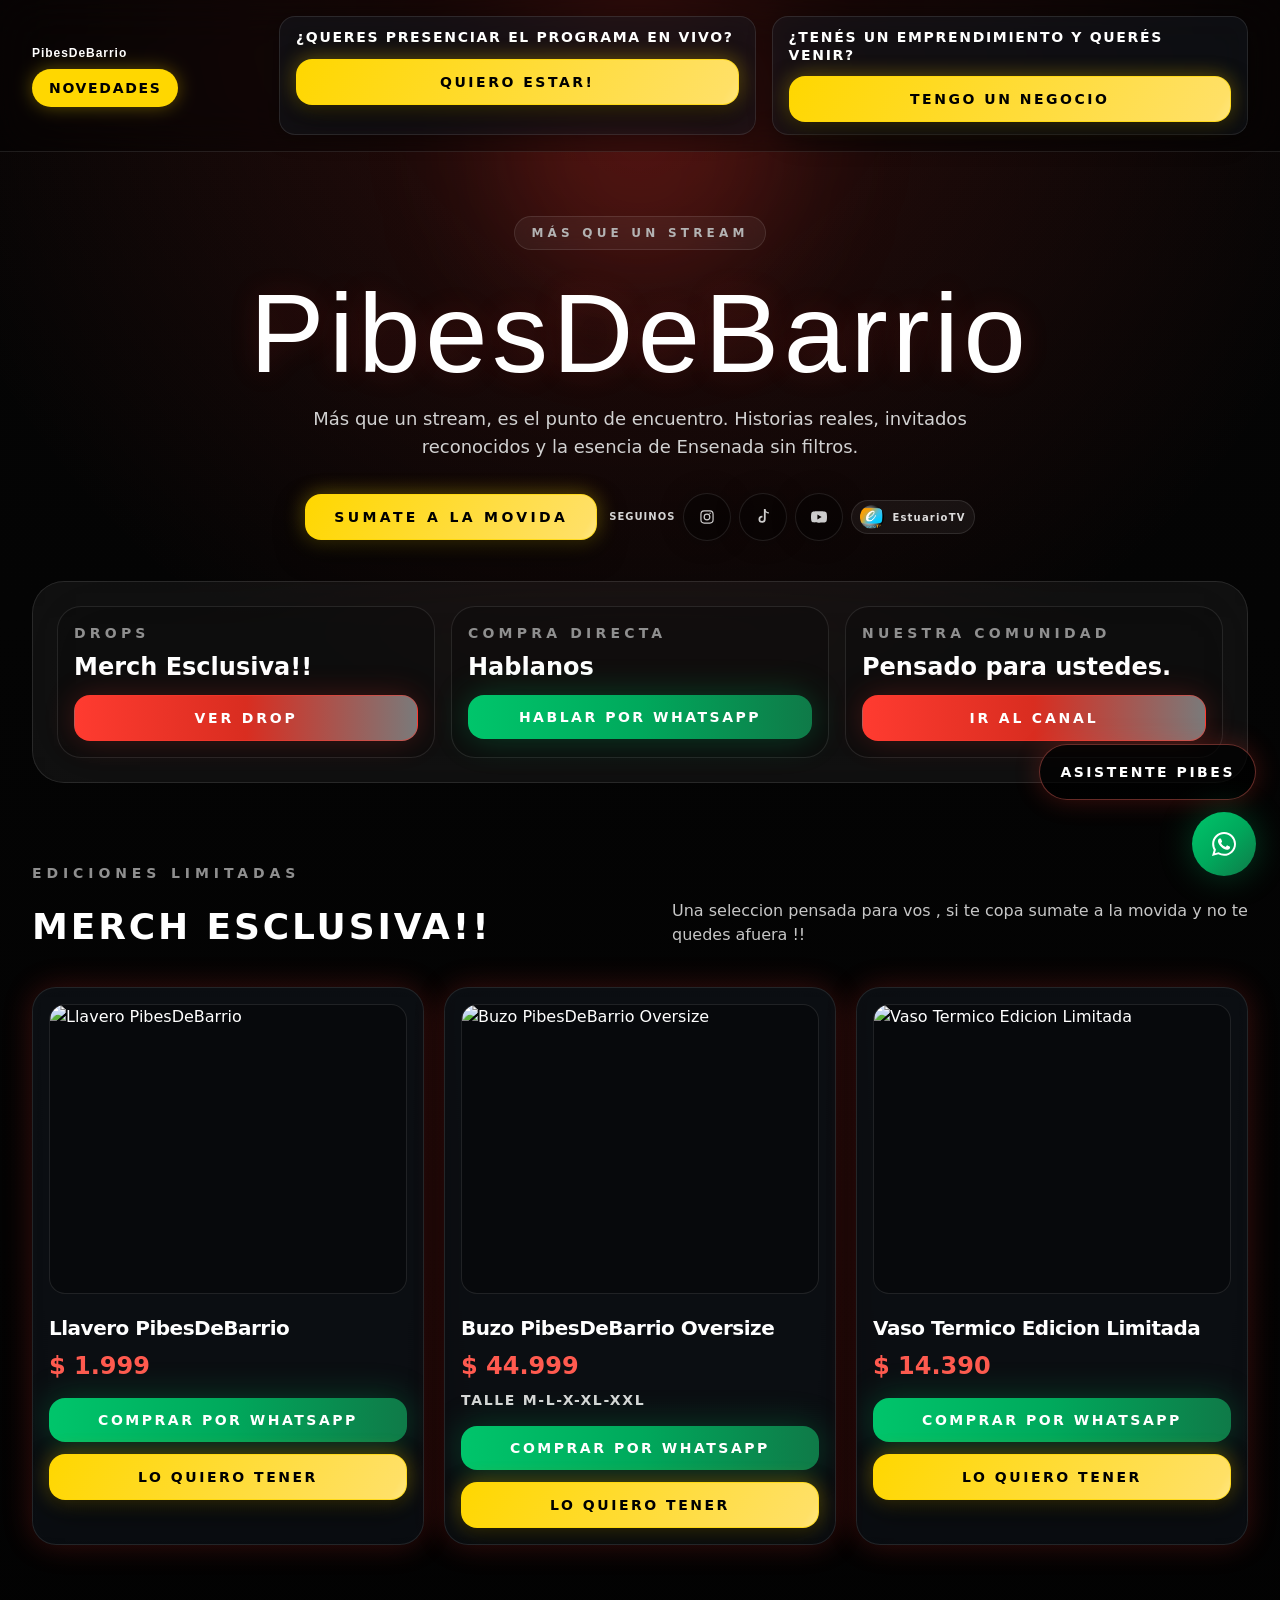
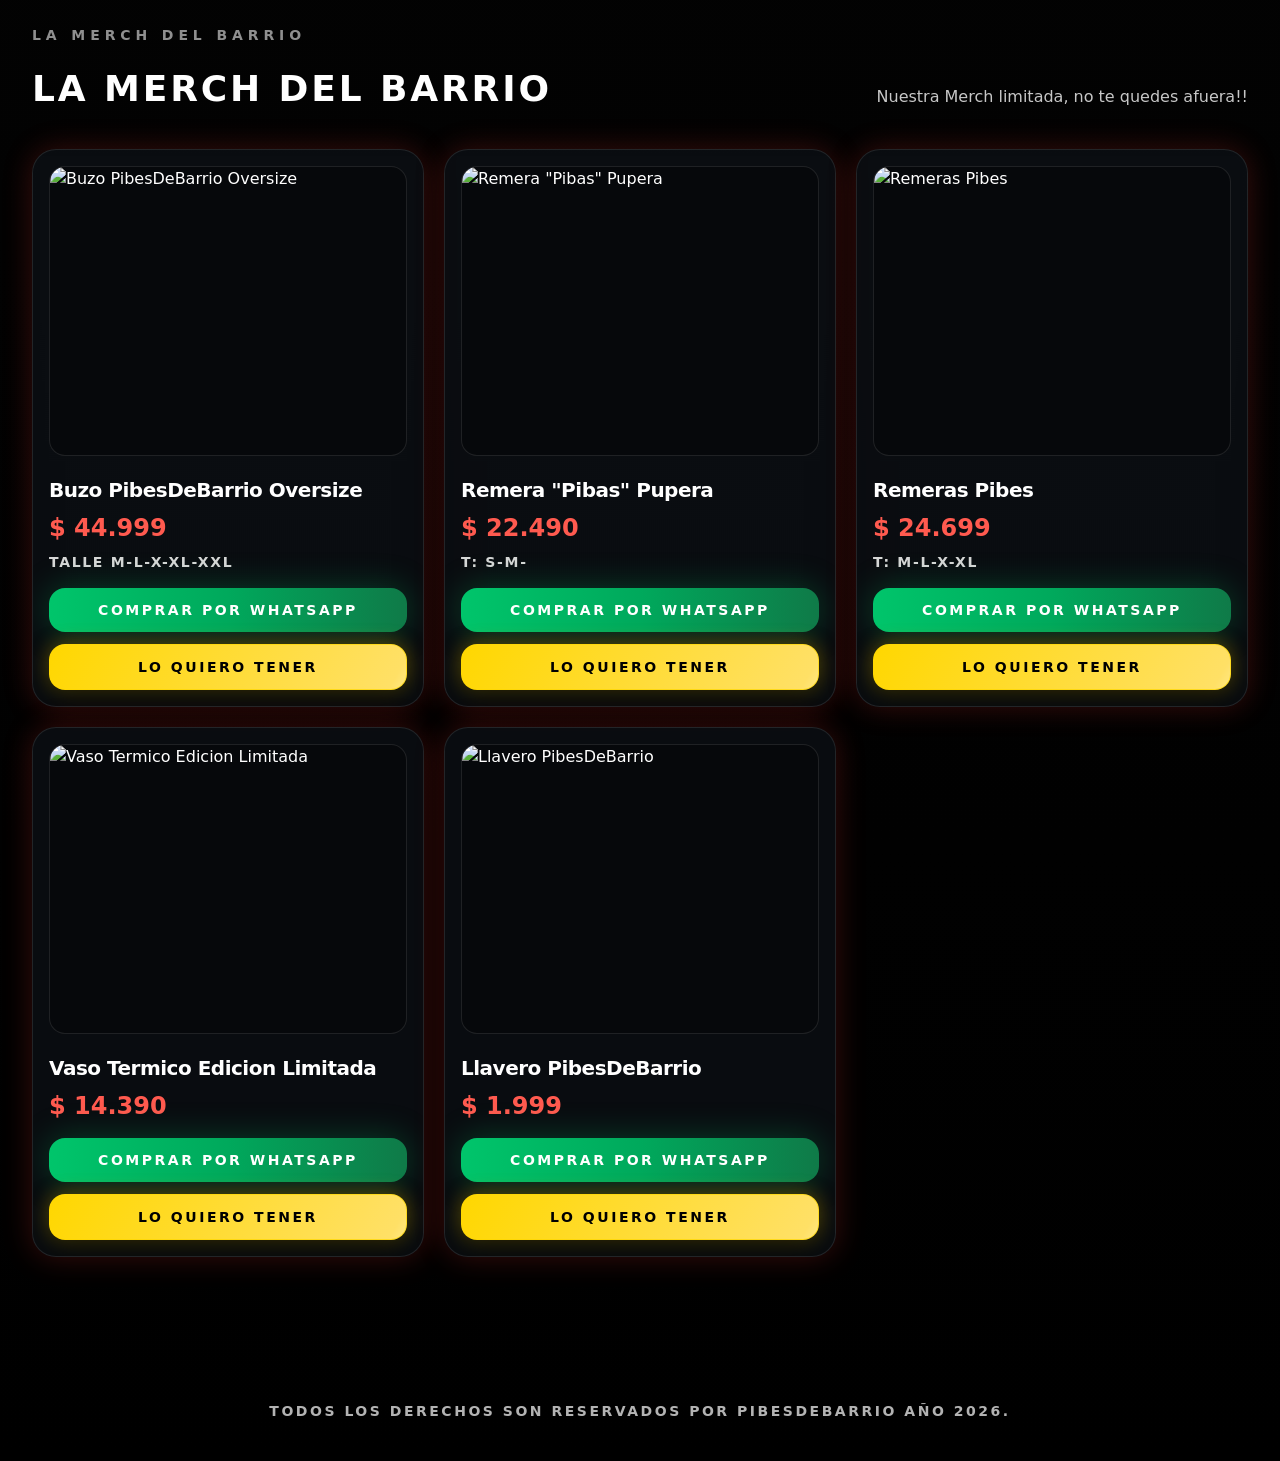
==== commit 37b7be5d: "Deploy to GitHub Pages" ====
--- a/index.html
+++ b/index.html
@@ -1 +1 @@
-<!DOCTYPE html><html><head><meta charSet="utf-8"/><meta name="viewport" content="width=device-width"/><title>PibesDeBarrio</title><meta name="description" content="Streetwear de barrio con compra directa por WhatsApp y experiencia mobile-first."/><meta name="theme-color" content="#0f172a"/><link rel="manifest" href="manifest.webmanifest"/><link rel="apple-touch-icon" href="icons/icon-192.svg"/><link rel="preconnect" href="https://fonts.googleapis.com"/><link rel="preconnect" href="https://fonts.gstatic.com" crossorigin="anonymous"/><meta name="next-head-count" content="10"/><link rel="preconnect" href="https://fonts.gstatic.com" crossorigin /><link rel="preload" href="/pibesdebarrio/_next/static/css/6e46db2abd53ec81.css" as="style"/><link rel="stylesheet" href="/pibesdebarrio/_next/static/css/6e46db2abd53ec81.css" data-n-g=""/><noscript data-n-css=""></noscript><script defer="" nomodule="" src="/pibesdebarrio/_next/static/chunks/polyfills-42372ed130431b0a.js"></script><script src="/pibesdebarrio/_next/static/chunks/webpack-e3451de876665cb4.js" defer=""></script><script src="/pibesdebarrio/_next/static/chunks/framework-64ad27b21261a9ce.js" defer=""></script><script src="/pibesdebarrio/_next/static/chunks/main-a36285c203e13f16.js" defer=""></script><script src="/pibesdebarrio/_next/static/chunks/pages/_app-26f5890917895004.js" defer=""></script><script src="/pibesdebarrio/_next/static/chunks/pages/index-7109bd10d002aa85.js" defer=""></script><script src="/pibesdebarrio/_next/static/kYqF2tihGkD89Jn4IOOyw/_buildManifest.js" defer=""></script><script src="/pibesdebarrio/_next/static/kYqF2tihGkD89Jn4IOOyw/_ssgManifest.js" defer=""></script><style data-href="https://fonts.googleapis.com/css2?family=Anton&family=Inter:wght@400;600;700;800;900&family=Montserrat:wght@600;700;800;900&display=swap">@font-face{font-family:'Anton';font-style:normal;font-weight:400;font-display:swap;src:url(https://fonts.gstatic.com/l/font?kit=1Ptgg87LROyAm0K3&skey=3e16a04254d4c9b3&v=v27) format('woff')}@font-face{font-family:'Inter';font-style:normal;font-weight:400;font-display:swap;src:url(https://fonts.gstatic.com/l/font?kit=UcCO3FwrK3iLTeHuS_nVMrMxCp50SjIw2boKoduKmMEVuLyfMZs&skey=c491285d6722e4fa&v=v20) format('woff')}@font-face{font-family:'Inter';font-style:normal;font-weight:600;font-display:swap;src:url(https://fonts.gstatic.com/l/font?kit=UcCO3FwrK3iLTeHuS_nVMrMxCp50SjIw2boKoduKmMEVuGKYMZs&skey=c491285d6722e4fa&v=v20) format('woff')}@font-face{font-family:'Inter';font-style:normal;font-weight:700;font-display:swap;src:url(https://fonts.gstatic.com/l/font?kit=UcCO3FwrK3iLTeHuS_nVMrMxCp50SjIw2boKoduKmMEVuFuYMZs&skey=c491285d6722e4fa&v=v20) format('woff')}@font-face{font-family:'Inter';font-style:normal;font-weight:800;font-display:swap;src:url(https://fonts.gstatic.com/l/font?kit=UcCO3FwrK3iLTeHuS_nVMrMxCp50SjIw2boKoduKmMEVuDyYMZs&skey=c491285d6722e4fa&v=v20) format('woff')}@font-face{font-family:'Inter';font-style:normal;font-weight:900;font-display:swap;src:url(https://fonts.gstatic.com/l/font?kit=UcCO3FwrK3iLTeHuS_nVMrMxCp50SjIw2boKoduKmMEVuBWYMZs&skey=c491285d6722e4fa&v=v20) format('woff')}@font-face{font-family:'Montserrat';font-style:normal;font-weight:600;font-display:swap;src:url(https://fonts.gstatic.com/l/font?kit=JTUHjIg1_i6t8kCHKm4532VJOt5-QNFgpCu170w9&skey=7bc19f711c0de8f&v=v31) format('woff')}@font-face{font-family:'Montserrat';font-style:normal;font-weight:700;font-display:swap;src:url(https://fonts.gstatic.com/l/font?kit=JTUHjIg1_i6t8kCHKm4532VJOt5-QNFgpCuM70w9&skey=7bc19f711c0de8f&v=v31) format('woff')}@font-face{font-family:'Montserrat';font-style:normal;font-weight:800;font-display:swap;src:url(https://fonts.gstatic.com/l/font?kit=JTUHjIg1_i6t8kCHKm4532VJOt5-QNFgpCvr70w9&skey=7bc19f711c0de8f&v=v31) format('woff')}@font-face{font-family:'Montserrat';font-style:normal;font-weight:900;font-display:swap;src:url(https://fonts.gstatic.com/l/font?kit=JTUHjIg1_i6t8kCHKm4532VJOt5-QNFgpCvC70w9&skey=7bc19f711c0de8f&v=v31) format('woff')}@font-face{font-family:'Anton';font-style:normal;font-weight:400;font-display:swap;src:url(https://fonts.gstatic.com/s/anton/v27/1Ptgg87LROyAm3K8-C8CSKlvPfE.woff2) format('woff2');unicode-range:U+0102-0103,U+0110-0111,U+0128-0129,U+0168-0169,U+01A0-01A1,U+01AF-01B0,U+0300-0301,U+0303-0304,U+0308-0309,U+0323,U+0329,U+1EA0-1EF9,U+20AB}@font-face{font-family:'Anton';font-style:normal;font-weight:400;font-display:swap;src:url(https://fonts.gstatic.com/s/anton/v27/1Ptgg87LROyAm3K9-C8CSKlvPfE.woff2) format('woff2');unicode-range:U+0100-02BA,U+02BD-02C5,U+02C7-02CC,U+02CE-02D7,U+02DD-02FF,U+0304,U+0308,U+0329,U+1D00-1DBF,U+1E00-1E9F,U+1EF2-1EFF,U+2020,U+20A0-20AB,U+20AD-20C0,U+2113,U+2C60-2C7F,U+A720-A7FF}@font-face{font-family:'Anton';font-style:normal;font-weight:400;font-display:swap;src:url(https://fonts.gstatic.com/s/anton/v27/1Ptgg87LROyAm3Kz-C8CSKlv.woff2) format('woff2');unicode-range:U+0000-00FF,U+0131,U+0152-0153,U+02BB-02BC,U+02C6,U+02DA,U+02DC,U+0304,U+0308,U+0329,U+2000-206F,U+20AC,U+2122,U+2191,U+2193,U+2212,U+2215,U+FEFF,U+FFFD}@font-face{font-family:'Inter';font-style:normal;font-weight:400;font-display:swap;src:url(https://fonts.gstatic.com/s/inter/v20/UcC73FwrK3iLTeHuS_nVMrMxCp50SjIa2JL7W0Q5n-wU.woff2) format('woff2');unicode-range:U+0460-052F,U+1C80-1C8A,U+20B4,U+2DE0-2DFF,U+A640-A69F,U+FE2E-FE2F}@font-face{font-family:'Inter';font-style:normal;font-weight:400;font-display:swap;src:url(https://fonts.gstatic.com/s/inter/v20/UcC73FwrK3iLTeHuS_nVMrMxCp50SjIa0ZL7W0Q5n-wU.woff2) format('woff2');unicode-range:U+0301,U+0400-045F,U+0490-0491,U+04B0-04B1,U+2116}@font-face{font-family:'Inter';font-style:normal;font-weight:400;font-display:swap;src:url(https://fonts.gstatic.com/s/inter/v20/UcC73FwrK3iLTeHuS_nVMrMxCp50SjIa2ZL7W0Q5n-wU.woff2) format('woff2');unicode-range:U+1F00-1FFF}@font-face{font-family:'Inter';font-style:normal;font-weight:400;font-display:swap;src:url(https://fonts.gstatic.com/s/inter/v20/UcC73FwrK3iLTeHuS_nVMrMxCp50SjIa1pL7W0Q5n-wU.woff2) format('woff2');unicode-range:U+0370-0377,U+037A-037F,U+0384-038A,U+038C,U+038E-03A1,U+03A3-03FF}@font-face{font-family:'Inter';font-style:normal;font-weight:400;font-display:swap;src:url(https://fonts.gstatic.com/s/inter/v20/UcC73FwrK3iLTeHuS_nVMrMxCp50SjIa2pL7W0Q5n-wU.woff2) format('woff2');unicode-range:U+0102-0103,U+0110-0111,U+0128-0129,U+0168-0169,U+01A0-01A1,U+01AF-01B0,U+0300-0301,U+0303-0304,U+0308-0309,U+0323,U+0329,U+1EA0-1EF9,U+20AB}@font-face{font-family:'Inter';font-style:normal;font-weight:400;font-display:swap;src:url(https://fonts.gstatic.com/s/inter/v20/UcC73FwrK3iLTeHuS_nVMrMxCp50SjIa25L7W0Q5n-wU.woff2) format('woff2');unicode-range:U+0100-02BA,U+02BD-02C5,U+02C7-02CC,U+02CE-02D7,U+02DD-02FF,U+0304,U+0308,U+0329,U+1D00-1DBF,U+1E00-1E9F,U+1EF2-1EFF,U+2020,U+20A0-20AB,U+20AD-20C0,U+2113,U+2C60-2C7F,U+A720-A7FF}@font-face{font-family:'Inter';font-style:normal;font-weight:400;font-display:swap;src:url(https://fonts.gstatic.com/s/inter/v20/UcC73FwrK3iLTeHuS_nVMrMxCp50SjIa1ZL7W0Q5nw.woff2) format('woff2');unicode-range:U+0000-00FF,U+0131,U+0152-0153,U+02BB-02BC,U+02C6,U+02DA,U+02DC,U+0304,U+0308,U+0329,U+2000-206F,U+20AC,U+2122,U+2191,U+2193,U+2212,U+2215,U+FEFF,U+FFFD}@font-face{font-family:'Inter';font-style:normal;font-weight:600;font-display:swap;src:url(https://fonts.gstatic.com/s/inter/v20/UcC73FwrK3iLTeHuS_nVMrMxCp50SjIa2JL7W0Q5n-wU.woff2) format('woff2');unicode-range:U+0460-052F,U+1C80-1C8A,U+20B4,U+2DE0-2DFF,U+A640-A69F,U+FE2E-FE2F}@font-face{font-family:'Inter';font-style:normal;font-weight:600;font-display:swap;src:url(https://fonts.gstatic.com/s/inter/v20/UcC73FwrK3iLTeHuS_nVMrMxCp50SjIa0ZL7W0Q5n-wU.woff2) format('woff2');unicode-range:U+0301,U+0400-045F,U+0490-0491,U+04B0-04B1,U+2116}@font-face{font-family:'Inter';font-style:normal;font-weight:600;font-display:swap;src:url(https://fonts.gstatic.com/s/inter/v20/UcC73FwrK3iLTeHuS_nVMrMxCp50SjIa2ZL7W0Q5n-wU.woff2) format('woff2');unicode-range:U+1F00-1FFF}@font-face{font-family:'Inter';font-style:normal;font-weight:600;font-display:swap;src:url(https://fonts.gstatic.com/s/inter/v20/UcC73FwrK3iLTeHuS_nVMrMxCp50SjIa1pL7W0Q5n-wU.woff2) format('woff2');unicode-range:U+0370-0377,U+037A-037F,U+0384-038A,U+038C,U+038E-03A1,U+03A3-03FF}@font-face{font-family:'Inter';font-style:normal;font-weight:600;font-display:swap;src:url(https://fonts.gstatic.com/s/inter/v20/UcC73FwrK3iLTeHuS_nVMrMxCp50SjIa2pL7W0Q5n-wU.woff2) format('woff2');unicode-range:U+0102-0103,U+0110-0111,U+0128-0129,U+0168-0169,U+01A0-01A1,U+01AF-01B0,U+0300-0301,U+0303-0304,U+0308-0309,U+0323,U+0329,U+1EA0-1EF9,U+20AB}@font-face{font-family:'Inter';font-style:normal;font-weight:600;font-display:swap;src:url(https://fonts.gstatic.com/s/inter/v20/UcC73FwrK3iLTeHuS_nVMrMxCp50SjIa25L7W0Q5n-wU.woff2) format('woff2');unicode-range:U+0100-02BA,U+02BD-02C5,U+02C7-02CC,U+02CE-02D7,U+02DD-02FF,U+0304,U+0308,U+0329,U+1D00-1DBF,U+1E00-1E9F,U+1EF2-1EFF,U+2020,U+20A0-20AB,U+20AD-20C0,U+2113,U+2C60-2C7F,U+A720-A7FF}@font-face{font-family:'Inter';font-style:normal;font-weight:600;font-display:swap;src:url(https://fonts.gstatic.com/s/inter/v20/UcC73FwrK3iLTeHuS_nVMrMxCp50SjIa1ZL7W0Q5nw.woff2) format('woff2');unicode-range:U+0000-00FF,U+0131,U+0152-0153,U+02BB-02BC,U+02C6,U+02DA,U+02DC,U+0304,U+0308,U+0329,U+2000-206F,U+20AC,U+2122,U+2191,U+2193,U+2212,U+2215,U+FEFF,U+FFFD}@font-face{font-family:'Inter';font-style:normal;font-weight:700;font-display:swap;src:url(https://fonts.gstatic.com/s/inter/v20/UcC73FwrK3iLTeHuS_nVMrMxCp50SjIa2JL7W0Q5n-wU.woff2) format('woff2');unicode-range:U+0460-052F,U+1C80-1C8A,U+20B4,U+2DE0-2DFF,U+A640-A69F,U+FE2E-FE2F}@font-face{font-family:'Inter';font-style:normal;font-weight:700;font-display:swap;src:url(https://fonts.gstatic.com/s/inter/v20/UcC73FwrK3iLTeHuS_nVMrMxCp50SjIa0ZL7W0Q5n-wU.woff2) format('woff2');unicode-range:U+0301,U+0400-045F,U+0490-0491,U+04B0-04B1,U+2116}@font-face{font-family:'Inter';font-style:normal;font-weight:700;font-display:swap;src:url(https://fonts.gstatic.com/s/inter/v20/UcC73FwrK3iLTeHuS_nVMrMxCp50SjIa2ZL7W0Q5n-wU.woff2) format('woff2');unicode-range:U+1F00-1FFF}@font-face{font-family:'Inter';font-style:normal;font-weight:700;font-display:swap;src:url(https://fonts.gstatic.com/s/inter/v20/UcC73FwrK3iLTeHuS_nVMrMxCp50SjIa1pL7W0Q5n-wU.woff2) format('woff2');unicode-range:U+0370-0377,U+037A-037F,U+0384-038A,U+038C,U+038E-03A1,U+03A3-03FF}@font-face{font-family:'Inter';font-style:normal;font-weight:700;font-display:swap;src:url(https://fonts.gstatic.com/s/inter/v20/UcC73FwrK3iLTeHuS_nVMrMxCp50SjIa2pL7W0Q5n-wU.woff2) format('woff2');unicode-range:U+0102-0103,U+0110-0111,U+0128-0129,U+0168-0169,U+01A0-01A1,U+01AF-01B0,U+0300-0301,U+0303-0304,U+0308-0309,U+0323,U+0329,U+1EA0-1EF9,U+20AB}@font-face{font-family:'Inter';font-style:normal;font-weight:700;font-display:swap;src:url(https://fonts.gstatic.com/s/inter/v20/UcC73FwrK3iLTeHuS_nVMrMxCp50SjIa25L7W0Q5n-wU.woff2) format('woff2');unicode-range:U+0100-02BA,U+02BD-02C5,U+02C7-02CC,U+02CE-02D7,U+02DD-02FF,U+0304,U+0308,U+0329,U+1D00-1DBF,U+1E00-1E9F,U+1EF2-1EFF,U+2020,U+20A0-20AB,U+20AD-20C0,U+2113,U+2C60-2C7F,U+A720-A7FF}@font-face{font-family:'Inter';font-style:normal;font-weight:700;font-display:swap;src:url(https://fonts.gstatic.com/s/inter/v20/UcC73FwrK3iLTeHuS_nVMrMxCp50SjIa1ZL7W0Q5nw.woff2) format('woff2');unicode-range:U+0000-00FF,U+0131,U+0152-0153,U+02BB-02BC,U+02C6,U+02DA,U+02DC,U+0304,U+0308,U+0329,U+2000-206F,U+20AC,U+2122,U+2191,U+2193,U+2212,U+2215,U+FEFF,U+FFFD}@font-face{font-family:'Inter';font-style:normal;font-weight:800;font-display:swap;src:url(https://fonts.gstatic.com/s/inter/v20/UcC73FwrK3iLTeHuS_nVMrMxCp50SjIa2JL7W0Q5n-wU.woff2) format('woff2');unicode-range:U+0460-052F,U+1C80-1C8A,U+20B4,U+2DE0-2DFF,U+A640-A69F,U+FE2E-FE2F}@font-face{font-family:'Inter';font-style:normal;font-weight:800;font-display:swap;src:url(https://fonts.gstatic.com/s/inter/v20/UcC73FwrK3iLTeHuS_nVMrMxCp50SjIa0ZL7W0Q5n-wU.woff2) format('woff2');unicode-range:U+0301,U+0400-045F,U+0490-0491,U+04B0-04B1,U+2116}@font-face{font-family:'Inter';font-style:normal;font-weight:800;font-display:swap;src:url(https://fonts.gstatic.com/s/inter/v20/UcC73FwrK3iLTeHuS_nVMrMxCp50SjIa2ZL7W0Q5n-wU.woff2) format('woff2');unicode-range:U+1F00-1FFF}@font-face{font-family:'Inter';font-style:normal;font-weight:800;font-display:swap;src:url(https://fonts.gstatic.com/s/inter/v20/UcC73FwrK3iLTeHuS_nVMrMxCp50SjIa1pL7W0Q5n-wU.woff2) format('woff2');unicode-range:U+0370-0377,U+037A-037F,U+0384-038A,U+038C,U+038E-03A1,U+03A3-03FF}@font-face{font-family:'Inter';font-style:normal;font-weight:800;font-display:swap;src:url(https://fonts.gstatic.com/s/inter/v20/UcC73FwrK3iLTeHuS_nVMrMxCp50SjIa2pL7W0Q5n-wU.woff2) format('woff2');unicode-range:U+0102-0103,U+0110-0111,U+0128-0129,U+0168-0169,U+01A0-01A1,U+01AF-01B0,U+0300-0301,U+0303-0304,U+0308-0309,U+0323,U+0329,U+1EA0-1EF9,U+20AB}@font-face{font-family:'Inter';font-style:normal;font-weight:800;font-display:swap;src:url(https://fonts.gstatic.com/s/inter/v20/UcC73FwrK3iLTeHuS_nVMrMxCp50SjIa25L7W0Q5n-wU.woff2) format('woff2');unicode-range:U+0100-02BA,U+02BD-02C5,U+02C7-02CC,U+02CE-02D7,U+02DD-02FF,U+0304,U+0308,U+0329,U+1D00-1DBF,U+1E00-1E9F,U+1EF2-1EFF,U+2020,U+20A0-20AB,U+20AD-20C0,U+2113,U+2C60-2C7F,U+A720-A7FF}@font-face{font-family:'Inter';font-style:normal;font-weight:800;font-display:swap;src:url(https://fonts.gstatic.com/s/inter/v20/UcC73FwrK3iLTeHuS_nVMrMxCp50SjIa1ZL7W0Q5nw.woff2) format('woff2');unicode-range:U+0000-00FF,U+0131,U+0152-0153,U+02BB-02BC,U+02C6,U+02DA,U+02DC,U+0304,U+0308,U+0329,U+2000-206F,U+20AC,U+2122,U+2191,U+2193,U+2212,U+2215,U+FEFF,U+FFFD}@font-face{font-family:'Inter';font-style:normal;font-weight:900;font-display:swap;src:url(https://fonts.gstatic.com/s/inter/v20/UcC73FwrK3iLTeHuS_nVMrMxCp50SjIa2JL7W0Q5n-wU.woff2) format('woff2');unicode-range:U+0460-052F,U+1C80-1C8A,U+20B4,U+2DE0-2DFF,U+A640-A69F,U+FE2E-FE2F}@font-face{font-family:'Inter';font-style:normal;font-weight:900;font-display:swap;src:url(https://fonts.gstatic.com/s/inter/v20/UcC73FwrK3iLTeHuS_nVMrMxCp50SjIa0ZL7W0Q5n-wU.woff2) format('woff2');unicode-range:U+0301,U+0400-045F,U+0490-0491,U+04B0-04B1,U+2116}@font-face{font-family:'Inter';font-style:normal;font-weight:900;font-display:swap;src:url(https://fonts.gstatic.com/s/inter/v20/UcC73FwrK3iLTeHuS_nVMrMxCp50SjIa2ZL7W0Q5n-wU.woff2) format('woff2');unicode-range:U+1F00-1FFF}@font-face{font-family:'Inter';font-style:normal;font-weight:900;font-display:swap;src:url(https://fonts.gstatic.com/s/inter/v20/UcC73FwrK3iLTeHuS_nVMrMxCp50SjIa1pL7W0Q5n-wU.woff2) format('woff2');unicode-range:U+0370-0377,U+037A-037F,U+0384-038A,U+038C,U+038E-03A1,U+03A3-03FF}@font-face{font-family:'Inter';font-style:normal;font-weight:900;font-display:swap;src:url(https://fonts.gstatic.com/s/inter/v20/UcC73FwrK3iLTeHuS_nVMrMxCp50SjIa2pL7W0Q5n-wU.woff2) format('woff2');unicode-range:U+0102-0103,U+0110-0111,U+0128-0129,U+0168-0169,U+01A0-01A1,U+01AF-01B0,U+0300-0301,U+0303-0304,U+0308-0309,U+0323,U+0329,U+1EA0-1EF9,U+20AB}@font-face{font-family:'Inter';font-style:normal;font-weight:900;font-display:swap;src:url(https://fonts.gstatic.com/s/inter/v20/UcC73FwrK3iLTeHuS_nVMrMxCp50SjIa25L7W0Q5n-wU.woff2) format('woff2');unicode-range:U+0100-02BA,U+02BD-02C5,U+02C7-02CC,U+02CE-02D7,U+02DD-02FF,U+0304,U+0308,U+0329,U+1D00-1DBF,U+1E00-1E9F,U+1EF2-1EFF,U+2020,U+20A0-20AB,U+20AD-20C0,U+2113,U+2C60-2C7F,U+A720-A7FF}@font-face{font-family:'Inter';font-style:normal;font-weight:900;font-display:swap;src:url(https://fonts.gstatic.com/s/inter/v20/UcC73FwrK3iLTeHuS_nVMrMxCp50SjIa1ZL7W0Q5nw.woff2) format('woff2');unicode-range:U+0000-00FF,U+0131,U+0152-0153,U+02BB-02BC,U+02C6,U+02DA,U+02DC,U+0304,U+0308,U+0329,U+2000-206F,U+20AC,U+2122,U+2191,U+2193,U+2212,U+2215,U+FEFF,U+FFFD}@font-face{font-family:'Montserrat';font-style:normal;font-weight:600;font-display:swap;src:url(https://fonts.gstatic.com/s/montserrat/v31/JTUSjIg1_i6t8kCHKm459WRhyyTh89ZNpQ.woff2) format('woff2');unicode-range:U+0460-052F,U+1C80-1C8A,U+20B4,U+2DE0-2DFF,U+A640-A69F,U+FE2E-FE2F}@font-face{font-family:'Montserrat';font-style:normal;font-weight:600;font-display:swap;src:url(https://fonts.gstatic.com/s/montserrat/v31/JTUSjIg1_i6t8kCHKm459W1hyyTh89ZNpQ.woff2) format('woff2');unicode-range:U+0301,U+0400-045F,U+0490-0491,U+04B0-04B1,U+2116}@font-face{font-family:'Montserrat';font-style:normal;font-weight:600;font-display:swap;src:url(https://fonts.gstatic.com/s/montserrat/v31/JTUSjIg1_i6t8kCHKm459WZhyyTh89ZNpQ.woff2) format('woff2');unicode-range:U+0102-0103,U+0110-0111,U+0128-0129,U+0168-0169,U+01A0-01A1,U+01AF-01B0,U+0300-0301,U+0303-0304,U+0308-0309,U+0323,U+0329,U+1EA0-1EF9,U+20AB}@font-face{font-family:'Montserrat';font-style:normal;font-weight:600;font-display:swap;src:url(https://fonts.gstatic.com/s/montserrat/v31/JTUSjIg1_i6t8kCHKm459WdhyyTh89ZNpQ.woff2) format('woff2');unicode-range:U+0100-02BA,U+02BD-02C5,U+02C7-02CC,U+02CE-02D7,U+02DD-02FF,U+0304,U+0308,U+0329,U+1D00-1DBF,U+1E00-1E9F,U+1EF2-1EFF,U+2020,U+20A0-20AB,U+20AD-20C0,U+2113,U+2C60-2C7F,U+A720-A7FF}@font-face{font-family:'Montserrat';font-style:normal;font-weight:600;font-display:swap;src:url(https://fonts.gstatic.com/s/montserrat/v31/JTUSjIg1_i6t8kCHKm459WlhyyTh89Y.woff2) format('woff2');unicode-range:U+0000-00FF,U+0131,U+0152-0153,U+02BB-02BC,U+02C6,U+02DA,U+02DC,U+0304,U+0308,U+0329,U+2000-206F,U+20AC,U+2122,U+2191,U+2193,U+2212,U+2215,U+FEFF,U+FFFD}@font-face{font-family:'Montserrat';font-style:normal;font-weight:700;font-display:swap;src:url(https://fonts.gstatic.com/s/montserrat/v31/JTUSjIg1_i6t8kCHKm459WRhyyTh89ZNpQ.woff2) format('woff2');unicode-range:U+0460-052F,U+1C80-1C8A,U+20B4,U+2DE0-2DFF,U+A640-A69F,U+FE2E-FE2F}@font-face{font-family:'Montserrat';font-style:normal;font-weight:700;font-display:swap;src:url(https://fonts.gstatic.com/s/montserrat/v31/JTUSjIg1_i6t8kCHKm459W1hyyTh89ZNpQ.woff2) format('woff2');unicode-range:U+0301,U+0400-045F,U+0490-0491,U+04B0-04B1,U+2116}@font-face{font-family:'Montserrat';font-style:normal;font-weight:700;font-display:swap;src:url(https://fonts.gstatic.com/s/montserrat/v31/JTUSjIg1_i6t8kCHKm459WZhyyTh89ZNpQ.woff2) format('woff2');unicode-range:U+0102-0103,U+0110-0111,U+0128-0129,U+0168-0169,U+01A0-01A1,U+01AF-01B0,U+0300-0301,U+0303-0304,U+0308-0309,U+0323,U+0329,U+1EA0-1EF9,U+20AB}@font-face{font-family:'Montserrat';font-style:normal;font-weight:700;font-display:swap;src:url(https://fonts.gstatic.com/s/montserrat/v31/JTUSjIg1_i6t8kCHKm459WdhyyTh89ZNpQ.woff2) format('woff2');unicode-range:U+0100-02BA,U+02BD-02C5,U+02C7-02CC,U+02CE-02D7,U+02DD-02FF,U+0304,U+0308,U+0329,U+1D00-1DBF,U+1E00-1E9F,U+1EF2-1EFF,U+2020,U+20A0-20AB,U+20AD-20C0,U+2113,U+2C60-2C7F,U+A720-A7FF}@font-face{font-family:'Montserrat';font-style:normal;font-weight:700;font-display:swap;src:url(https://fonts.gstatic.com/s/montserrat/v31/JTUSjIg1_i6t8kCHKm459WlhyyTh89Y.woff2) format('woff2');unicode-range:U+0000-00FF,U+0131,U+0152-0153,U+02BB-02BC,U+02C6,U+02DA,U+02DC,U+0304,U+0308,U+0329,U+2000-206F,U+20AC,U+2122,U+2191,U+2193,U+2212,U+2215,U+FEFF,U+FFFD}@font-face{font-family:'Montserrat';font-style:normal;font-weight:800;font-display:swap;src:url(https://fonts.gstatic.com/s/montserrat/v31/JTUSjIg1_i6t8kCHKm459WRhyyTh89ZNpQ.woff2) format('woff2');unicode-range:U+0460-052F,U+1C80-1C8A,U+20B4,U+2DE0-2DFF,U+A640-A69F,U+FE2E-FE2F}@font-face{font-family:'Montserrat';font-style:normal;font-weight:800;font-display:swap;src:url(https://fonts.gstatic.com/s/montserrat/v31/JTUSjIg1_i6t8kCHKm459W1hyyTh89ZNpQ.woff2) format('woff2');unicode-range:U+0301,U+0400-045F,U+0490-0491,U+04B0-04B1,U+2116}@font-face{font-family:'Montserrat';font-style:normal;font-weight:800;font-display:swap;src:url(https://fonts.gstatic.com/s/montserrat/v31/JTUSjIg1_i6t8kCHKm459WZhyyTh89ZNpQ.woff2) format('woff2');unicode-range:U+0102-0103,U+0110-0111,U+0128-0129,U+0168-0169,U+01A0-01A1,U+01AF-01B0,U+0300-0301,U+0303-0304,U+0308-0309,U+0323,U+0329,U+1EA0-1EF9,U+20AB}@font-face{font-family:'Montserrat';font-style:normal;font-weight:800;font-display:swap;src:url(https://fonts.gstatic.com/s/montserrat/v31/JTUSjIg1_i6t8kCHKm459WdhyyTh89ZNpQ.woff2) format('woff2');unicode-range:U+0100-02BA,U+02BD-02C5,U+02C7-02CC,U+02CE-02D7,U+02DD-02FF,U+0304,U+0308,U+0329,U+1D00-1DBF,U+1E00-1E9F,U+1EF2-1EFF,U+2020,U+20A0-20AB,U+20AD-20C0,U+2113,U+2C60-2C7F,U+A720-A7FF}@font-face{font-family:'Montserrat';font-style:normal;font-weight:800;font-display:swap;src:url(https://fonts.gstatic.com/s/montserrat/v31/JTUSjIg1_i6t8kCHKm459WlhyyTh89Y.woff2) format('woff2');unicode-range:U+0000-00FF,U+0131,U+0152-0153,U+02BB-02BC,U+02C6,U+02DA,U+02DC,U+0304,U+0308,U+0329,U+2000-206F,U+20AC,U+2122,U+2191,U+2193,U+2212,U+2215,U+FEFF,U+FFFD}@font-face{font-family:'Montserrat';font-style:normal;font-weight:900;font-display:swap;src:url(https://fonts.gstatic.com/s/montserrat/v31/JTUSjIg1_i6t8kCHKm459WRhyyTh89ZNpQ.woff2) format('woff2');unicode-range:U+0460-052F,U+1C80-1C8A,U+20B4,U+2DE0-2DFF,U+A640-A69F,U+FE2E-FE2F}@font-face{font-family:'Montserrat';font-style:normal;font-weight:900;font-display:swap;src:url(https://fonts.gstatic.com/s/montserrat/v31/JTUSjIg1_i6t8kCHKm459W1hyyTh89ZNpQ.woff2) format('woff2');unicode-range:U+0301,U+0400-045F,U+0490-0491,U+04B0-04B1,U+2116}@font-face{font-family:'Montserrat';font-style:normal;font-weight:900;font-display:swap;src:url(https://fonts.gstatic.com/s/montserrat/v31/JTUSjIg1_i6t8kCHKm459WZhyyTh89ZNpQ.woff2) format('woff2');unicode-range:U+0102-0103,U+0110-0111,U+0128-0129,U+0168-0169,U+01A0-01A1,U+01AF-01B0,U+0300-0301,U+0303-0304,U+0308-0309,U+0323,U+0329,U+1EA0-1EF9,U+20AB}@font-face{font-family:'Montserrat';font-style:normal;font-weight:900;font-display:swap;src:url(https://fonts.gstatic.com/s/montserrat/v31/JTUSjIg1_i6t8kCHKm459WdhyyTh89ZNpQ.woff2) format('woff2');unicode-range:U+0100-02BA,U+02BD-02C5,U+02C7-02CC,U+02CE-02D7,U+02DD-02FF,U+0304,U+0308,U+0329,U+1D00-1DBF,U+1E00-1E9F,U+1EF2-1EFF,U+2020,U+20A0-20AB,U+20AD-20C0,U+2113,U+2C60-2C7F,U+A720-A7FF}@font-face{font-family:'Montserrat';font-style:normal;font-weight:900;font-display:swap;src:url(https://fonts.gstatic.com/s/montserrat/v31/JTUSjIg1_i6t8kCHKm459WlhyyTh89Y.woff2) format('woff2');unicode-range:U+0000-00FF,U+0131,U+0152-0153,U+02BB-02BC,U+02C6,U+02DA,U+02DC,U+0304,U+0308,U+0329,U+2000-206F,U+20AC,U+2122,U+2191,U+2193,U+2212,U+2215,U+FEFF,U+FFFD}</style></head><body><div id="__next"><main class="page-shell"><div class="relative isolate"><div class="absolute inset-0 -z-10 bg-[radial-gradient(circle_at_top,_rgba(255,59,48,0.16),_transparent_24%),linear-gradient(180deg,_#050505_0%,_#000000_100%)]"></div><div class="absolute left-1/2 top-0 -z-10 h-72 w-72 -translate-x-1/2 rounded-full bg-[#ff3b30]/20 blur-3xl"></div><header class="sticky top-0 z-20 border-b border-white/10 bg-black/35 backdrop-blur-xl"><div class="page-container flex flex-col gap-4 py-4 lg:flex-row lg:items-center lg:justify-between"><div><p class="brand-mark text-xs">PibesDeBarrio</p><div class="mt-2 flex flex-col gap-3 lg:flex-row lg:items-center lg:gap-6"><button type="button" class="inline-flex items-center rounded-full border border-[#ffd700]/70 bg-[#ffd700] px-4 py-2 text-left text-sm font-black uppercase tracking-[0.12em] text-black shadow-[0_0_18px_rgba(255,215,0,0.35)] transition-all duration-300 hover:-translate-y-0.5 hover:bg-[#ffe066] hover:shadow-[0_0_28px_rgba(255,215,0,0.5)]">Novedades</button></div></div><div class="flex flex-col gap-3 sm:flex-row sm:items-stretch lg:gap-4"><div class="glass-card min-w-[280px] flex-1 rounded-2xl px-4 py-3 shadow-[0_0_24px_rgba(0,0,0,0.28)]"><p class="text-sm font-black uppercase leading-tight tracking-[0.12em] text-white">¿Queres presenciar el programa en vivo?</p><button type="button" class="gold-electric-button mt-3 w-full">Quiero Estar!</button></div><div class="glass-card min-w-[280px] flex-1 rounded-2xl px-4 py-3 shadow-[0_0_24px_rgba(0,0,0,0.28)]"><p class="text-sm font-black uppercase leading-tight tracking-[0.12em] text-white">¿Tenés un emprendimiento y querés venir?</p><button type="button" class="gold-electric-button mt-3 w-full">Tengo un negocio</button></div></div></div></header><section class="page-container hero-section"><div class="mx-auto flex max-w-3xl flex-col items-center text-center"><span class="neon-pill">Más que un stream</span><h1 class="hero-title">PibesDeBarrio</h1><p class="hero-copy">Más que un stream, es el punto de encuentro. Historias reales, invitados reconocidos y la esencia de Ensenada sin filtros.</p><div class="mt-8 flex w-full flex-col gap-3 sm:w-auto sm:flex-row sm:flex-wrap sm:items-center sm:justify-center"><a href="#productos" class="gold-electric-button px-7 tracking-[0.24em]">SUMATE A LA MOVIDA</a><div class="flex flex-wrap items-center justify-center gap-2 sm:items-center"><span class="section-label text-[10px] tracking-[0.1em] text-[#d6d6d6]">Seguinos</span><a href="https://www.instagram.com/pibesdebarrio.stream/" target="_blank" rel="noreferrer" class="social-icon-link" aria-label="Instagram de PibesDeBarrio"><svg viewBox="0 0 24 24" aria-hidden="true" class="h-4 w-4 fill-current text-white/80"><path d="M7.75 2h8.5A5.75 5.75 0 0 1 22 7.75v8.5A5.75 5.75 0 0 1 16.25 22h-8.5A5.75 5.75 0 0 1 2 16.25v-8.5A5.75 5.75 0 0 1 7.75 2Zm0 1.8A3.95 3.95 0 0 0 3.8 7.75v8.5a3.95 3.95 0 0 0 3.95 3.95h8.5a3.95 3.95 0 0 0 3.95-3.95v-8.5a3.95 3.95 0 0 0-3.95-3.95h-8.5Zm8.93 1.35a1.12 1.12 0 1 1 0 2.24 1.12 1.12 0 0 1 0-2.24ZM12 6.86A5.14 5.14 0 1 1 6.86 12 5.15 5.15 0 0 1 12 6.86Zm0 1.8A3.34 3.34 0 1 0 15.34 12 3.35 3.35 0 0 0 12 8.66Z"></path></svg></a><a href="https://www.tiktok.com/@pibesdebarrioo?lang=es" target="_blank" rel="noreferrer" class="social-icon-link" aria-label="TikTok de PibesDeBarrio"><svg viewBox="0 0 24 24" aria-hidden="true" class="h-4 w-4 fill-current text-white/80"><path d="M19.59 6.69A4.83 4.83 0 0 1 16.03 5V15.4a5.4 5.4 0 1 1-5.4-5.4c.19 0 .37.02.55.04v2.66a2.72 2.72 0 1 0 2.15 2.65V0h2.7a4.85 4.85 0 0 0 4.84 4.84v1.85c-.43 0-.86-.04-1.28-.12Z"></path></svg></a><a href="https://www.youtube.com/@Estuariotv" target="_blank" rel="noreferrer" class="social-icon-link" aria-label="YouTube de EstuarioTV"><svg viewBox="0 0 24 24" aria-hidden="true" class="h-4 w-4 fill-current text-white/80"><path d="M23.5 6.2a3 3 0 0 0-2.1-2.12C19.53 3.5 12 3.5 12 3.5s-7.53 0-9.4.58A3 3 0 0 0 .5 6.2 31.5 31.5 0 0 0 0 12a31.5 31.5 0 0 0 .5 5.8 3 3 0 0 0 2.1 2.12c1.87.58 9.4.58 9.4.58s7.53 0 9.4-.58a3 3 0 0 0 2.1-2.12A31.5 31.5 0 0 0 24 12a31.5 31.5 0 0 0-.5-5.8ZM9.6 15.7V8.3L16 12l-6.4 3.7Z"></path></svg></a><a href="https://www.youtube.com/@Estuariotv" target="_blank" rel="noreferrer" class="inline-flex items-center gap-2 rounded-full border border-white/10 bg-white/5 px-2 py-1 text-white/85 transition-all duration-300 hover:border-white/20 hover:bg-white/10" aria-label="EstuarioTV en YouTube"><img src="./icons/Estuario TV.jpg" alt="EstuarioTV" class="h-6 w-6 rounded-full object-cover"/><span class="text-[10px] font-bold tracking-[0.12em] text-white/85">EstuarioTV</span></a></div></div></div><div class="grid gap-4 rounded-[2rem] border border-white/10 bg-white/5 p-4 backdrop-blur-2xl sm:grid-cols-3 sm:p-6"><div class="stat-card"><p class="section-label">Drops</p><p class="mt-2 text-2xl font-black text-white">Merch Esclusiva!!</p><a href="#catalogo-limitado" class="neon-button mt-3 w-full border border-[#ff3b30]/50 text-center hover:shadow-[0_0_45px_rgba(255,59,48,0.5)]">Ver Drop</a></div><div class="stat-card"><p class="section-label">Compra directa</p><p class="mt-2 text-2xl font-black text-white">Hablanos</p><a href="https://wa.me/2215047962?text=Hola%20PibesDeBarrio%2C%20quiero%20hablar%20por%20WhatsApp%20sobre%20los%20productos%20de%20la%20tienda." target="_blank" rel="noreferrer" class="whatsapp-button mt-3 w-full focus:outline-none focus:ring-2 focus:ring-[#00c56b]/60">Hablar por WhatsApp</a></div><div class="stat-card"><p class="section-label">Nuestra comunidad</p><p class="mt-2 text-2xl font-black text-white">Pensado para ustedes.</p><a href="https://www.whatsapp.com/channel/0029VbCtdrWEgGfFPBjSKD1g?utm_source=ig&amp;utm_medium=social&amp;utm_content=link_in_bio&amp;fbclid=PAZXh0bgNhZW0CMTEAc3J0YwZhcHBfaWQMMjU2MjgxMDQwNTU4AAGni5RPa2ck270tpYBbetuA8n8NvsXqoEomQqBaD6W262F3VM5qPnYHfzWQ01U_aem_FrAvmVho_dAbZ82co0II7Q" target="_blank" rel="noreferrer" class="neon-button mt-3 w-full border border-[#ff3b30]/50 text-center hover:shadow-[0_0_45px_rgba(255,59,48,0.5)]">Ir al canal</a></div></div></section><section id="catalogo-limitado" class="page-container pb-16 sm:pb-20"><div class="mb-8 flex flex-col gap-3 sm:mb-10 sm:flex-row sm:items-end sm:justify-between"><div class="section-stack"><p class="section-label tracking-[0.35em]">Ediciones Limitadas</p><h2 class="section-title">Merch Esclusiva!!</h2></div><p class="section-copy max-w-xl">Una seleccion pensada para vos , si te copa sumate a la movida y no te quedes afuera !!</p></div><div class="grid gap-5 sm:grid-cols-2 lg:grid-cols-3"><article class="glass-card group overflow-hidden rounded-3xl p-4 hover:-translate-y-1 hover:border-white/20 hover:bg-white/10 hover:shadow-[0_18px_45px_rgba(15,23,42,0.55)]"><div class="overflow-hidden rounded-2xl border border-white/10 bg-black/30 relative"><img src="./llaveroori.jpg" alt="Llavero PibesDeBarrio" class="h-64 w-full object-cover transition duration-500 group-hover:scale-105 sm:h-72"/></div><div class="mt-5 space-y-4"><div class="space-y-2"><h3 class="text-xl font-black tracking-tight text-white">Llavero PibesDeBarrio</h3><p class="text-2xl font-extrabold text-[#ff5a4f]">$ 1.999</p></div><div class="space-y-3"><button type="button" class="whatsapp-button w-full focus:outline-none focus:ring-2 focus:ring-[#00c56b]/60">Comprar por WhatsApp</button><button type="button" class="gold-electric-button w-full text-center">LO QUIERO TENER</button></div></div></article><article class="glass-card group overflow-hidden rounded-3xl p-4 hover:-translate-y-1 hover:border-white/20 hover:bg-white/10 hover:shadow-[0_18px_45px_rgba(15,23,42,0.55)]"><div class="overflow-hidden rounded-2xl border border-white/10 bg-black/30 relative"><img src="./buzologooriginal.png" alt="Buzo PibesDeBarrio Oversize" class="h-64 w-full object-cover transition duration-500 group-hover:scale-105 sm:h-72"/></div><div class="mt-5 space-y-4"><div class="space-y-2"><h3 class="text-xl font-black tracking-tight text-white">Buzo PibesDeBarrio Oversize</h3><p class="text-2xl font-extrabold text-[#ff5a4f]">$ 44.999</p><p class="text-sm font-semibold uppercase tracking-[0.12em] text-[#d7d7d7]">Talle M-L-X-XL-XXL</p></div><div class="space-y-3"><button type="button" class="whatsapp-button w-full focus:outline-none focus:ring-2 focus:ring-[#00c56b]/60">Comprar por WhatsApp</button><button type="button" class="gold-electric-button w-full text-center">LO QUIERO TENER</button></div></div></article><article class="glass-card group overflow-hidden rounded-3xl p-4 hover:-translate-y-1 hover:border-white/20 hover:bg-white/10 hover:shadow-[0_18px_45px_rgba(15,23,42,0.55)]"><div class="overflow-hidden rounded-2xl border border-white/10 bg-black/30 relative"><img src="./jarraoro.png" alt="Vaso Termico Edicion Limitada" class="h-64 w-full object-cover transition duration-500 group-hover:scale-105 sm:h-72"/></div><div class="mt-5 space-y-4"><div class="space-y-2"><h3 class="text-xl font-black tracking-tight text-white">Vaso Termico Edicion Limitada</h3><p class="text-2xl font-extrabold text-[#ff5a4f]">$ 14.390</p></div><div class="space-y-3"><button type="button" class="whatsapp-button w-full focus:outline-none focus:ring-2 focus:ring-[#00c56b]/60">Comprar por WhatsApp</button><button type="button" class="gold-electric-button w-full text-center">LO QUIERO TENER</button></div></div></article></div></section><div class="floating-actions-shell"><button type="button" class="assistant-trigger">Asistente Pibes</button><a href="https://wa.me/2215047962?text=Hola%20PibesDeBarrio%2C%20quiero%20hablar%20por%20WhatsApp%20sobre%20los%20productos%20de%20la%20tienda." target="_blank" rel="noreferrer" class="whatsapp-float" aria-label="Hablar por WhatsApp"><svg viewBox="0 0 24 24" aria-hidden="true" class="h-6 w-6 fill-current"><path d="M20.52 3.48A11.8 11.8 0 0 0 12.07 0C5.5 0 .16 5.34.16 11.91c0 2.1.55 4.16 1.58 5.98L0 24l6.27-1.64a11.88 11.88 0 0 0 5.8 1.49h.01c6.57 0 11.91-5.34 11.91-11.91 0-3.18-1.24-6.17-3.47-8.46Zm-8.45 18.35h-.01a9.9 9.9 0 0 1-5.04-1.38l-.36-.21-3.72.98 1-3.63-.23-.37a9.9 9.9 0 0 1-1.51-5.31c0-5.47 4.45-9.92 9.93-9.92 2.65 0 5.14 1.03 7.01 2.9a9.86 9.86 0 0 1 2.9 7.02c0 5.47-4.45 9.92-9.92 9.92Zm5.44-7.42c-.3-.15-1.77-.88-2.04-.98-.27-.1-.47-.15-.67.15-.2.3-.77.98-.95 1.18-.17.2-.35.23-.65.08-.3-.15-1.26-.46-2.4-1.48-.89-.79-1.49-1.77-1.66-2.07-.17-.3-.02-.46.13-.61.13-.13.3-.35.45-.52.15-.18.2-.3.3-.5.1-.2.05-.38-.03-.53-.08-.15-.67-1.61-.92-2.2-.24-.58-.49-.5-.67-.51h-.57c-.2 0-.53.08-.8.38-.27.3-1.04 1.02-1.04 2.5 0 1.47 1.07 2.9 1.22 3.1.15.2 2.1 3.2 5.08 4.49.71.31 1.27.49 1.7.63.71.23 1.36.2 1.87.12.57-.08 1.77-.72 2.02-1.42.25-.7.25-1.3.17-1.42-.07-.12-.27-.2-.57-.35Z"></path></svg></a></div><section id="productos" class="page-container pb-20"><div class="mb-8 flex flex-col gap-3 sm:mb-10 sm:flex-row sm:items-end sm:justify-between"><div class="section-stack"><p class="section-label tracking-[0.35em]">LA MERCH DEL BARRIO</p><h2 class="section-title">LA MERCH DEL BARRIO</h2></div><p class="section-copy max-w-xl">Nuestra Merch limitada, no te quedes afuera!!</p></div><div class="grid gap-5 sm:grid-cols-2 lg:grid-cols-3"><article class="glass-card group overflow-hidden rounded-3xl p-4 hover:-translate-y-1 hover:border-white/20 hover:bg-white/10 hover:shadow-[0_18px_45px_rgba(15,23,42,0.55)]"><div class="overflow-hidden rounded-2xl border border-white/10 bg-black/30 relative"><img src="./buzologooriginal.png" alt="Buzo PibesDeBarrio Oversize" class="h-64 w-full object-cover transition duration-500 group-hover:scale-105 sm:h-72"/></div><div class="mt-5 space-y-4"><div class="space-y-2"><h3 class="text-xl font-black tracking-tight text-white">Buzo PibesDeBarrio Oversize</h3><p class="text-2xl font-extrabold text-[#ff5a4f]">$ 44.999</p><p class="text-sm font-semibold uppercase tracking-[0.12em] text-[#d7d7d7]">Talle M-L-X-XL-XXL</p></div><div class="space-y-3"><button type="button" class="whatsapp-button w-full focus:outline-none focus:ring-2 focus:ring-[#00c56b]/60">Comprar por WhatsApp</button><button type="button" class="gold-electric-button w-full text-center">LO QUIERO TENER</button></div></div></article><article class="glass-card group overflow-hidden rounded-3xl p-4 hover:-translate-y-1 hover:border-white/20 hover:bg-white/10 hover:shadow-[0_18px_45px_rgba(15,23,42,0.55)]"><div class="overflow-hidden rounded-2xl border border-white/10 bg-black/30 relative"><img src="./rememujer.jpg" alt="Remera &quot;Pibas&quot; Pupera" class="h-64 w-full object-cover transition duration-500 group-hover:scale-105 sm:h-72"/></div><div class="mt-5 space-y-4"><div class="space-y-2"><h3 class="text-xl font-black tracking-tight text-white">Remera &quot;Pibas&quot; Pupera</h3><p class="text-2xl font-extrabold text-[#ff5a4f]">$ 22.490</p><p class="text-sm font-semibold uppercase tracking-[0.12em] text-[#d7d7d7]">T: S-M-</p></div><div class="space-y-3"><button type="button" class="whatsapp-button w-full focus:outline-none focus:ring-2 focus:ring-[#00c56b]/60">Comprar por WhatsApp</button><button type="button" class="gold-electric-button w-full text-center">LO QUIERO TENER</button></div></div></article><article class="glass-card group overflow-hidden rounded-3xl p-4 hover:-translate-y-1 hover:border-white/20 hover:bg-white/10 hover:shadow-[0_18px_45px_rgba(15,23,42,0.55)]"><div class="overflow-hidden rounded-2xl border border-white/10 bg-black/30 relative"><img src="./remenegra.jpg" alt="Remeras Pibes" class="h-64 w-full object-cover transition duration-500 group-hover:scale-105 sm:h-72"/></div><div class="mt-5 space-y-4"><div class="space-y-2"><h3 class="text-xl font-black tracking-tight text-white">Remeras Pibes</h3><p class="text-2xl font-extrabold text-[#ff5a4f]">$ 24.699</p><p class="text-sm font-semibold uppercase tracking-[0.12em] text-[#d7d7d7]">T: M-L-X-XL</p></div><div class="space-y-3"><button type="button" class="whatsapp-button w-full focus:outline-none focus:ring-2 focus:ring-[#00c56b]/60">Comprar por WhatsApp</button><button type="button" class="gold-electric-button w-full text-center">LO QUIERO TENER</button></div></div></article><article class="glass-card group overflow-hidden rounded-3xl p-4 hover:-translate-y-1 hover:border-white/20 hover:bg-white/10 hover:shadow-[0_18px_45px_rgba(15,23,42,0.55)]"><div class="overflow-hidden rounded-2xl border border-white/10 bg-black/30 relative"><img src="./jarraoro.png" alt="Vaso Termico Edicion Limitada" class="h-64 w-full object-cover transition duration-500 group-hover:scale-105 sm:h-72"/></div><div class="mt-5 space-y-4"><div class="space-y-2"><h3 class="text-xl font-black tracking-tight text-white">Vaso Termico Edicion Limitada</h3><p class="text-2xl font-extrabold text-[#ff5a4f]">$ 14.390</p></div><div class="space-y-3"><button type="button" class="whatsapp-button w-full focus:outline-none focus:ring-2 focus:ring-[#00c56b]/60">Comprar por WhatsApp</button><button type="button" class="gold-electric-button w-full text-center">LO QUIERO TENER</button></div></div></article><article class="glass-card group overflow-hidden rounded-3xl p-4 hover:-translate-y-1 hover:border-white/20 hover:bg-white/10 hover:shadow-[0_18px_45px_rgba(15,23,42,0.55)]"><div class="overflow-hidden rounded-2xl border border-white/10 bg-black/30 relative"><img src="./llaveroori.jpg" alt="Llavero PibesDeBarrio" class="h-64 w-full object-cover transition duration-500 group-hover:scale-105 sm:h-72"/></div><div class="mt-5 space-y-4"><div class="space-y-2"><h3 class="text-xl font-black tracking-tight text-white">Llavero PibesDeBarrio</h3><p class="text-2xl font-extrabold text-[#ff5a4f]">$ 1.999</p></div><div class="space-y-3"><button type="button" class="whatsapp-button w-full focus:outline-none focus:ring-2 focus:ring-[#00c56b]/60">Comprar por WhatsApp</button><button type="button" class="gold-electric-button w-full text-center">LO QUIERO TENER</button></div></div></article></div></section><footer class="page-container pb-10 pt-16 text-center"><p class="text-sm font-semibold uppercase tracking-[0.18em] text-[#b3b3b3]">Todos los derechos son reservados por PibesDeBarrio Año 2026.</p></footer></div></main></div><script id="__NEXT_DATA__" type="application/json">{"props":{"pageProps":{}},"page":"/","query":{},"buildId":"kYqF2tihGkD89Jn4IOOyw","assetPrefix":"/pibesdebarrio","nextExport":true,"autoExport":true,"isFallback":false,"scriptLoader":[]}</script></body></html>+<!DOCTYPE html><html><head><meta charSet="utf-8"/><meta name="viewport" content="width=device-width"/><title>PibesDeBarrio</title><meta name="description" content="Streetwear de barrio con compra directa por WhatsApp y experiencia mobile-first."/><meta name="theme-color" content="#0f172a"/><link rel="manifest" href="manifest.webmanifest"/><link rel="apple-touch-icon" href="icons/icon-192.svg"/><link rel="preconnect" href="https://fonts.googleapis.com"/><link rel="preconnect" href="https://fonts.gstatic.com" crossorigin="anonymous"/><meta name="next-head-count" content="10"/><link rel="preconnect" href="https://fonts.gstatic.com" crossorigin /><link rel="preload" href="/_next/static/css/6e46db2abd53ec81.css" as="style"/><link rel="stylesheet" href="/_next/static/css/6e46db2abd53ec81.css" data-n-g=""/><noscript data-n-css=""></noscript><script defer="" nomodule="" src="/_next/static/chunks/polyfills-42372ed130431b0a.js"></script><script src="/_next/static/chunks/webpack-8fa1640cc84ba8fe.js" defer=""></script><script src="/_next/static/chunks/framework-64ad27b21261a9ce.js" defer=""></script><script src="/_next/static/chunks/main-5b2299ded1a46c83.js" defer=""></script><script src="/_next/static/chunks/pages/_app-26f5890917895004.js" defer=""></script><script src="/_next/static/chunks/pages/index-7109bd10d002aa85.js" defer=""></script><script src="/_next/static/8sVJK4sMfMba4P09jvkIh/_buildManifest.js" defer=""></script><script src="/_next/static/8sVJK4sMfMba4P09jvkIh/_ssgManifest.js" defer=""></script><style data-href="https://fonts.googleapis.com/css2?family=Anton&family=Inter:wght@400;600;700;800;900&family=Montserrat:wght@600;700;800;900&display=swap">@font-face{font-family:'Anton';font-style:normal;font-weight:400;font-display:swap;src:url(https://fonts.gstatic.com/l/font?kit=1Ptgg87LROyAm0K3&skey=3e16a04254d4c9b3&v=v27) format('woff')}@font-face{font-family:'Inter';font-style:normal;font-weight:400;font-display:swap;src:url(https://fonts.gstatic.com/l/font?kit=UcCO3FwrK3iLTeHuS_nVMrMxCp50SjIw2boKoduKmMEVuLyfMZs&skey=c491285d6722e4fa&v=v20) format('woff')}@font-face{font-family:'Inter';font-style:normal;font-weight:600;font-display:swap;src:url(https://fonts.gstatic.com/l/font?kit=UcCO3FwrK3iLTeHuS_nVMrMxCp50SjIw2boKoduKmMEVuGKYMZs&skey=c491285d6722e4fa&v=v20) format('woff')}@font-face{font-family:'Inter';font-style:normal;font-weight:700;font-display:swap;src:url(https://fonts.gstatic.com/l/font?kit=UcCO3FwrK3iLTeHuS_nVMrMxCp50SjIw2boKoduKmMEVuFuYMZs&skey=c491285d6722e4fa&v=v20) format('woff')}@font-face{font-family:'Inter';font-style:normal;font-weight:800;font-display:swap;src:url(https://fonts.gstatic.com/l/font?kit=UcCO3FwrK3iLTeHuS_nVMrMxCp50SjIw2boKoduKmMEVuDyYMZs&skey=c491285d6722e4fa&v=v20) format('woff')}@font-face{font-family:'Inter';font-style:normal;font-weight:900;font-display:swap;src:url(https://fonts.gstatic.com/l/font?kit=UcCO3FwrK3iLTeHuS_nVMrMxCp50SjIw2boKoduKmMEVuBWYMZs&skey=c491285d6722e4fa&v=v20) format('woff')}@font-face{font-family:'Montserrat';font-style:normal;font-weight:600;font-display:swap;src:url(https://fonts.gstatic.com/l/font?kit=JTUHjIg1_i6t8kCHKm4532VJOt5-QNFgpCu170w9&skey=7bc19f711c0de8f&v=v31) format('woff')}@font-face{font-family:'Montserrat';font-style:normal;font-weight:700;font-display:swap;src:url(https://fonts.gstatic.com/l/font?kit=JTUHjIg1_i6t8kCHKm4532VJOt5-QNFgpCuM70w9&skey=7bc19f711c0de8f&v=v31) format('woff')}@font-face{font-family:'Montserrat';font-style:normal;font-weight:800;font-display:swap;src:url(https://fonts.gstatic.com/l/font?kit=JTUHjIg1_i6t8kCHKm4532VJOt5-QNFgpCvr70w9&skey=7bc19f711c0de8f&v=v31) format('woff')}@font-face{font-family:'Montserrat';font-style:normal;font-weight:900;font-display:swap;src:url(https://fonts.gstatic.com/l/font?kit=JTUHjIg1_i6t8kCHKm4532VJOt5-QNFgpCvC70w9&skey=7bc19f711c0de8f&v=v31) format('woff')}@font-face{font-family:'Anton';font-style:normal;font-weight:400;font-display:swap;src:url(https://fonts.gstatic.com/s/anton/v27/1Ptgg87LROyAm3K8-C8CSKlvPfE.woff2) format('woff2');unicode-range:U+0102-0103,U+0110-0111,U+0128-0129,U+0168-0169,U+01A0-01A1,U+01AF-01B0,U+0300-0301,U+0303-0304,U+0308-0309,U+0323,U+0329,U+1EA0-1EF9,U+20AB}@font-face{font-family:'Anton';font-style:normal;font-weight:400;font-display:swap;src:url(https://fonts.gstatic.com/s/anton/v27/1Ptgg87LROyAm3K9-C8CSKlvPfE.woff2) format('woff2');unicode-range:U+0100-02BA,U+02BD-02C5,U+02C7-02CC,U+02CE-02D7,U+02DD-02FF,U+0304,U+0308,U+0329,U+1D00-1DBF,U+1E00-1E9F,U+1EF2-1EFF,U+2020,U+20A0-20AB,U+20AD-20C0,U+2113,U+2C60-2C7F,U+A720-A7FF}@font-face{font-family:'Anton';font-style:normal;font-weight:400;font-display:swap;src:url(https://fonts.gstatic.com/s/anton/v27/1Ptgg87LROyAm3Kz-C8CSKlv.woff2) format('woff2');unicode-range:U+0000-00FF,U+0131,U+0152-0153,U+02BB-02BC,U+02C6,U+02DA,U+02DC,U+0304,U+0308,U+0329,U+2000-206F,U+20AC,U+2122,U+2191,U+2193,U+2212,U+2215,U+FEFF,U+FFFD}@font-face{font-family:'Inter';font-style:normal;font-weight:400;font-display:swap;src:url(https://fonts.gstatic.com/s/inter/v20/UcC73FwrK3iLTeHuS_nVMrMxCp50SjIa2JL7W0Q5n-wU.woff2) format('woff2');unicode-range:U+0460-052F,U+1C80-1C8A,U+20B4,U+2DE0-2DFF,U+A640-A69F,U+FE2E-FE2F}@font-face{font-family:'Inter';font-style:normal;font-weight:400;font-display:swap;src:url(https://fonts.gstatic.com/s/inter/v20/UcC73FwrK3iLTeHuS_nVMrMxCp50SjIa0ZL7W0Q5n-wU.woff2) format('woff2');unicode-range:U+0301,U+0400-045F,U+0490-0491,U+04B0-04B1,U+2116}@font-face{font-family:'Inter';font-style:normal;font-weight:400;font-display:swap;src:url(https://fonts.gstatic.com/s/inter/v20/UcC73FwrK3iLTeHuS_nVMrMxCp50SjIa2ZL7W0Q5n-wU.woff2) format('woff2');unicode-range:U+1F00-1FFF}@font-face{font-family:'Inter';font-style:normal;font-weight:400;font-display:swap;src:url(https://fonts.gstatic.com/s/inter/v20/UcC73FwrK3iLTeHuS_nVMrMxCp50SjIa1pL7W0Q5n-wU.woff2) format('woff2');unicode-range:U+0370-0377,U+037A-037F,U+0384-038A,U+038C,U+038E-03A1,U+03A3-03FF}@font-face{font-family:'Inter';font-style:normal;font-weight:400;font-display:swap;src:url(https://fonts.gstatic.com/s/inter/v20/UcC73FwrK3iLTeHuS_nVMrMxCp50SjIa2pL7W0Q5n-wU.woff2) format('woff2');unicode-range:U+0102-0103,U+0110-0111,U+0128-0129,U+0168-0169,U+01A0-01A1,U+01AF-01B0,U+0300-0301,U+0303-0304,U+0308-0309,U+0323,U+0329,U+1EA0-1EF9,U+20AB}@font-face{font-family:'Inter';font-style:normal;font-weight:400;font-display:swap;src:url(https://fonts.gstatic.com/s/inter/v20/UcC73FwrK3iLTeHuS_nVMrMxCp50SjIa25L7W0Q5n-wU.woff2) format('woff2');unicode-range:U+0100-02BA,U+02BD-02C5,U+02C7-02CC,U+02CE-02D7,U+02DD-02FF,U+0304,U+0308,U+0329,U+1D00-1DBF,U+1E00-1E9F,U+1EF2-1EFF,U+2020,U+20A0-20AB,U+20AD-20C0,U+2113,U+2C60-2C7F,U+A720-A7FF}@font-face{font-family:'Inter';font-style:normal;font-weight:400;font-display:swap;src:url(https://fonts.gstatic.com/s/inter/v20/UcC73FwrK3iLTeHuS_nVMrMxCp50SjIa1ZL7W0Q5nw.woff2) format('woff2');unicode-range:U+0000-00FF,U+0131,U+0152-0153,U+02BB-02BC,U+02C6,U+02DA,U+02DC,U+0304,U+0308,U+0329,U+2000-206F,U+20AC,U+2122,U+2191,U+2193,U+2212,U+2215,U+FEFF,U+FFFD}@font-face{font-family:'Inter';font-style:normal;font-weight:600;font-display:swap;src:url(https://fonts.gstatic.com/s/inter/v20/UcC73FwrK3iLTeHuS_nVMrMxCp50SjIa2JL7W0Q5n-wU.woff2) format('woff2');unicode-range:U+0460-052F,U+1C80-1C8A,U+20B4,U+2DE0-2DFF,U+A640-A69F,U+FE2E-FE2F}@font-face{font-family:'Inter';font-style:normal;font-weight:600;font-display:swap;src:url(https://fonts.gstatic.com/s/inter/v20/UcC73FwrK3iLTeHuS_nVMrMxCp50SjIa0ZL7W0Q5n-wU.woff2) format('woff2');unicode-range:U+0301,U+0400-045F,U+0490-0491,U+04B0-04B1,U+2116}@font-face{font-family:'Inter';font-style:normal;font-weight:600;font-display:swap;src:url(https://fonts.gstatic.com/s/inter/v20/UcC73FwrK3iLTeHuS_nVMrMxCp50SjIa2ZL7W0Q5n-wU.woff2) format('woff2');unicode-range:U+1F00-1FFF}@font-face{font-family:'Inter';font-style:normal;font-weight:600;font-display:swap;src:url(https://fonts.gstatic.com/s/inter/v20/UcC73FwrK3iLTeHuS_nVMrMxCp50SjIa1pL7W0Q5n-wU.woff2) format('woff2');unicode-range:U+0370-0377,U+037A-037F,U+0384-038A,U+038C,U+038E-03A1,U+03A3-03FF}@font-face{font-family:'Inter';font-style:normal;font-weight:600;font-display:swap;src:url(https://fonts.gstatic.com/s/inter/v20/UcC73FwrK3iLTeHuS_nVMrMxCp50SjIa2pL7W0Q5n-wU.woff2) format('woff2');unicode-range:U+0102-0103,U+0110-0111,U+0128-0129,U+0168-0169,U+01A0-01A1,U+01AF-01B0,U+0300-0301,U+0303-0304,U+0308-0309,U+0323,U+0329,U+1EA0-1EF9,U+20AB}@font-face{font-family:'Inter';font-style:normal;font-weight:600;font-display:swap;src:url(https://fonts.gstatic.com/s/inter/v20/UcC73FwrK3iLTeHuS_nVMrMxCp50SjIa25L7W0Q5n-wU.woff2) format('woff2');unicode-range:U+0100-02BA,U+02BD-02C5,U+02C7-02CC,U+02CE-02D7,U+02DD-02FF,U+0304,U+0308,U+0329,U+1D00-1DBF,U+1E00-1E9F,U+1EF2-1EFF,U+2020,U+20A0-20AB,U+20AD-20C0,U+2113,U+2C60-2C7F,U+A720-A7FF}@font-face{font-family:'Inter';font-style:normal;font-weight:600;font-display:swap;src:url(https://fonts.gstatic.com/s/inter/v20/UcC73FwrK3iLTeHuS_nVMrMxCp50SjIa1ZL7W0Q5nw.woff2) format('woff2');unicode-range:U+0000-00FF,U+0131,U+0152-0153,U+02BB-02BC,U+02C6,U+02DA,U+02DC,U+0304,U+0308,U+0329,U+2000-206F,U+20AC,U+2122,U+2191,U+2193,U+2212,U+2215,U+FEFF,U+FFFD}@font-face{font-family:'Inter';font-style:normal;font-weight:700;font-display:swap;src:url(https://fonts.gstatic.com/s/inter/v20/UcC73FwrK3iLTeHuS_nVMrMxCp50SjIa2JL7W0Q5n-wU.woff2) format('woff2');unicode-range:U+0460-052F,U+1C80-1C8A,U+20B4,U+2DE0-2DFF,U+A640-A69F,U+FE2E-FE2F}@font-face{font-family:'Inter';font-style:normal;font-weight:700;font-display:swap;src:url(https://fonts.gstatic.com/s/inter/v20/UcC73FwrK3iLTeHuS_nVMrMxCp50SjIa0ZL7W0Q5n-wU.woff2) format('woff2');unicode-range:U+0301,U+0400-045F,U+0490-0491,U+04B0-04B1,U+2116}@font-face{font-family:'Inter';font-style:normal;font-weight:700;font-display:swap;src:url(https://fonts.gstatic.com/s/inter/v20/UcC73FwrK3iLTeHuS_nVMrMxCp50SjIa2ZL7W0Q5n-wU.woff2) format('woff2');unicode-range:U+1F00-1FFF}@font-face{font-family:'Inter';font-style:normal;font-weight:700;font-display:swap;src:url(https://fonts.gstatic.com/s/inter/v20/UcC73FwrK3iLTeHuS_nVMrMxCp50SjIa1pL7W0Q5n-wU.woff2) format('woff2');unicode-range:U+0370-0377,U+037A-037F,U+0384-038A,U+038C,U+038E-03A1,U+03A3-03FF}@font-face{font-family:'Inter';font-style:normal;font-weight:700;font-display:swap;src:url(https://fonts.gstatic.com/s/inter/v20/UcC73FwrK3iLTeHuS_nVMrMxCp50SjIa2pL7W0Q5n-wU.woff2) format('woff2');unicode-range:U+0102-0103,U+0110-0111,U+0128-0129,U+0168-0169,U+01A0-01A1,U+01AF-01B0,U+0300-0301,U+0303-0304,U+0308-0309,U+0323,U+0329,U+1EA0-1EF9,U+20AB}@font-face{font-family:'Inter';font-style:normal;font-weight:700;font-display:swap;src:url(https://fonts.gstatic.com/s/inter/v20/UcC73FwrK3iLTeHuS_nVMrMxCp50SjIa25L7W0Q5n-wU.woff2) format('woff2');unicode-range:U+0100-02BA,U+02BD-02C5,U+02C7-02CC,U+02CE-02D7,U+02DD-02FF,U+0304,U+0308,U+0329,U+1D00-1DBF,U+1E00-1E9F,U+1EF2-1EFF,U+2020,U+20A0-20AB,U+20AD-20C0,U+2113,U+2C60-2C7F,U+A720-A7FF}@font-face{font-family:'Inter';font-style:normal;font-weight:700;font-display:swap;src:url(https://fonts.gstatic.com/s/inter/v20/UcC73FwrK3iLTeHuS_nVMrMxCp50SjIa1ZL7W0Q5nw.woff2) format('woff2');unicode-range:U+0000-00FF,U+0131,U+0152-0153,U+02BB-02BC,U+02C6,U+02DA,U+02DC,U+0304,U+0308,U+0329,U+2000-206F,U+20AC,U+2122,U+2191,U+2193,U+2212,U+2215,U+FEFF,U+FFFD}@font-face{font-family:'Inter';font-style:normal;font-weight:800;font-display:swap;src:url(https://fonts.gstatic.com/s/inter/v20/UcC73FwrK3iLTeHuS_nVMrMxCp50SjIa2JL7W0Q5n-wU.woff2) format('woff2');unicode-range:U+0460-052F,U+1C80-1C8A,U+20B4,U+2DE0-2DFF,U+A640-A69F,U+FE2E-FE2F}@font-face{font-family:'Inter';font-style:normal;font-weight:800;font-display:swap;src:url(https://fonts.gstatic.com/s/inter/v20/UcC73FwrK3iLTeHuS_nVMrMxCp50SjIa0ZL7W0Q5n-wU.woff2) format('woff2');unicode-range:U+0301,U+0400-045F,U+0490-0491,U+04B0-04B1,U+2116}@font-face{font-family:'Inter';font-style:normal;font-weight:800;font-display:swap;src:url(https://fonts.gstatic.com/s/inter/v20/UcC73FwrK3iLTeHuS_nVMrMxCp50SjIa2ZL7W0Q5n-wU.woff2) format('woff2');unicode-range:U+1F00-1FFF}@font-face{font-family:'Inter';font-style:normal;font-weight:800;font-display:swap;src:url(https://fonts.gstatic.com/s/inter/v20/UcC73FwrK3iLTeHuS_nVMrMxCp50SjIa1pL7W0Q5n-wU.woff2) format('woff2');unicode-range:U+0370-0377,U+037A-037F,U+0384-038A,U+038C,U+038E-03A1,U+03A3-03FF}@font-face{font-family:'Inter';font-style:normal;font-weight:800;font-display:swap;src:url(https://fonts.gstatic.com/s/inter/v20/UcC73FwrK3iLTeHuS_nVMrMxCp50SjIa2pL7W0Q5n-wU.woff2) format('woff2');unicode-range:U+0102-0103,U+0110-0111,U+0128-0129,U+0168-0169,U+01A0-01A1,U+01AF-01B0,U+0300-0301,U+0303-0304,U+0308-0309,U+0323,U+0329,U+1EA0-1EF9,U+20AB}@font-face{font-family:'Inter';font-style:normal;font-weight:800;font-display:swap;src:url(https://fonts.gstatic.com/s/inter/v20/UcC73FwrK3iLTeHuS_nVMrMxCp50SjIa25L7W0Q5n-wU.woff2) format('woff2');unicode-range:U+0100-02BA,U+02BD-02C5,U+02C7-02CC,U+02CE-02D7,U+02DD-02FF,U+0304,U+0308,U+0329,U+1D00-1DBF,U+1E00-1E9F,U+1EF2-1EFF,U+2020,U+20A0-20AB,U+20AD-20C0,U+2113,U+2C60-2C7F,U+A720-A7FF}@font-face{font-family:'Inter';font-style:normal;font-weight:800;font-display:swap;src:url(https://fonts.gstatic.com/s/inter/v20/UcC73FwrK3iLTeHuS_nVMrMxCp50SjIa1ZL7W0Q5nw.woff2) format('woff2');unicode-range:U+0000-00FF,U+0131,U+0152-0153,U+02BB-02BC,U+02C6,U+02DA,U+02DC,U+0304,U+0308,U+0329,U+2000-206F,U+20AC,U+2122,U+2191,U+2193,U+2212,U+2215,U+FEFF,U+FFFD}@font-face{font-family:'Inter';font-style:normal;font-weight:900;font-display:swap;src:url(https://fonts.gstatic.com/s/inter/v20/UcC73FwrK3iLTeHuS_nVMrMxCp50SjIa2JL7W0Q5n-wU.woff2) format('woff2');unicode-range:U+0460-052F,U+1C80-1C8A,U+20B4,U+2DE0-2DFF,U+A640-A69F,U+FE2E-FE2F}@font-face{font-family:'Inter';font-style:normal;font-weight:900;font-display:swap;src:url(https://fonts.gstatic.com/s/inter/v20/UcC73FwrK3iLTeHuS_nVMrMxCp50SjIa0ZL7W0Q5n-wU.woff2) format('woff2');unicode-range:U+0301,U+0400-045F,U+0490-0491,U+04B0-04B1,U+2116}@font-face{font-family:'Inter';font-style:normal;font-weight:900;font-display:swap;src:url(https://fonts.gstatic.com/s/inter/v20/UcC73FwrK3iLTeHuS_nVMrMxCp50SjIa2ZL7W0Q5n-wU.woff2) format('woff2');unicode-range:U+1F00-1FFF}@font-face{font-family:'Inter';font-style:normal;font-weight:900;font-display:swap;src:url(https://fonts.gstatic.com/s/inter/v20/UcC73FwrK3iLTeHuS_nVMrMxCp50SjIa1pL7W0Q5n-wU.woff2) format('woff2');unicode-range:U+0370-0377,U+037A-037F,U+0384-038A,U+038C,U+038E-03A1,U+03A3-03FF}@font-face{font-family:'Inter';font-style:normal;font-weight:900;font-display:swap;src:url(https://fonts.gstatic.com/s/inter/v20/UcC73FwrK3iLTeHuS_nVMrMxCp50SjIa2pL7W0Q5n-wU.woff2) format('woff2');unicode-range:U+0102-0103,U+0110-0111,U+0128-0129,U+0168-0169,U+01A0-01A1,U+01AF-01B0,U+0300-0301,U+0303-0304,U+0308-0309,U+0323,U+0329,U+1EA0-1EF9,U+20AB}@font-face{font-family:'Inter';font-style:normal;font-weight:900;font-display:swap;src:url(https://fonts.gstatic.com/s/inter/v20/UcC73FwrK3iLTeHuS_nVMrMxCp50SjIa25L7W0Q5n-wU.woff2) format('woff2');unicode-range:U+0100-02BA,U+02BD-02C5,U+02C7-02CC,U+02CE-02D7,U+02DD-02FF,U+0304,U+0308,U+0329,U+1D00-1DBF,U+1E00-1E9F,U+1EF2-1EFF,U+2020,U+20A0-20AB,U+20AD-20C0,U+2113,U+2C60-2C7F,U+A720-A7FF}@font-face{font-family:'Inter';font-style:normal;font-weight:900;font-display:swap;src:url(https://fonts.gstatic.com/s/inter/v20/UcC73FwrK3iLTeHuS_nVMrMxCp50SjIa1ZL7W0Q5nw.woff2) format('woff2');unicode-range:U+0000-00FF,U+0131,U+0152-0153,U+02BB-02BC,U+02C6,U+02DA,U+02DC,U+0304,U+0308,U+0329,U+2000-206F,U+20AC,U+2122,U+2191,U+2193,U+2212,U+2215,U+FEFF,U+FFFD}@font-face{font-family:'Montserrat';font-style:normal;font-weight:600;font-display:swap;src:url(https://fonts.gstatic.com/s/montserrat/v31/JTUSjIg1_i6t8kCHKm459WRhyyTh89ZNpQ.woff2) format('woff2');unicode-range:U+0460-052F,U+1C80-1C8A,U+20B4,U+2DE0-2DFF,U+A640-A69F,U+FE2E-FE2F}@font-face{font-family:'Montserrat';font-style:normal;font-weight:600;font-display:swap;src:url(https://fonts.gstatic.com/s/montserrat/v31/JTUSjIg1_i6t8kCHKm459W1hyyTh89ZNpQ.woff2) format('woff2');unicode-range:U+0301,U+0400-045F,U+0490-0491,U+04B0-04B1,U+2116}@font-face{font-family:'Montserrat';font-style:normal;font-weight:600;font-display:swap;src:url(https://fonts.gstatic.com/s/montserrat/v31/JTUSjIg1_i6t8kCHKm459WZhyyTh89ZNpQ.woff2) format('woff2');unicode-range:U+0102-0103,U+0110-0111,U+0128-0129,U+0168-0169,U+01A0-01A1,U+01AF-01B0,U+0300-0301,U+0303-0304,U+0308-0309,U+0323,U+0329,U+1EA0-1EF9,U+20AB}@font-face{font-family:'Montserrat';font-style:normal;font-weight:600;font-display:swap;src:url(https://fonts.gstatic.com/s/montserrat/v31/JTUSjIg1_i6t8kCHKm459WdhyyTh89ZNpQ.woff2) format('woff2');unicode-range:U+0100-02BA,U+02BD-02C5,U+02C7-02CC,U+02CE-02D7,U+02DD-02FF,U+0304,U+0308,U+0329,U+1D00-1DBF,U+1E00-1E9F,U+1EF2-1EFF,U+2020,U+20A0-20AB,U+20AD-20C0,U+2113,U+2C60-2C7F,U+A720-A7FF}@font-face{font-family:'Montserrat';font-style:normal;font-weight:600;font-display:swap;src:url(https://fonts.gstatic.com/s/montserrat/v31/JTUSjIg1_i6t8kCHKm459WlhyyTh89Y.woff2) format('woff2');unicode-range:U+0000-00FF,U+0131,U+0152-0153,U+02BB-02BC,U+02C6,U+02DA,U+02DC,U+0304,U+0308,U+0329,U+2000-206F,U+20AC,U+2122,U+2191,U+2193,U+2212,U+2215,U+FEFF,U+FFFD}@font-face{font-family:'Montserrat';font-style:normal;font-weight:700;font-display:swap;src:url(https://fonts.gstatic.com/s/montserrat/v31/JTUSjIg1_i6t8kCHKm459WRhyyTh89ZNpQ.woff2) format('woff2');unicode-range:U+0460-052F,U+1C80-1C8A,U+20B4,U+2DE0-2DFF,U+A640-A69F,U+FE2E-FE2F}@font-face{font-family:'Montserrat';font-style:normal;font-weight:700;font-display:swap;src:url(https://fonts.gstatic.com/s/montserrat/v31/JTUSjIg1_i6t8kCHKm459W1hyyTh89ZNpQ.woff2) format('woff2');unicode-range:U+0301,U+0400-045F,U+0490-0491,U+04B0-04B1,U+2116}@font-face{font-family:'Montserrat';font-style:normal;font-weight:700;font-display:swap;src:url(https://fonts.gstatic.com/s/montserrat/v31/JTUSjIg1_i6t8kCHKm459WZhyyTh89ZNpQ.woff2) format('woff2');unicode-range:U+0102-0103,U+0110-0111,U+0128-0129,U+0168-0169,U+01A0-01A1,U+01AF-01B0,U+0300-0301,U+0303-0304,U+0308-0309,U+0323,U+0329,U+1EA0-1EF9,U+20AB}@font-face{font-family:'Montserrat';font-style:normal;font-weight:700;font-display:swap;src:url(https://fonts.gstatic.com/s/montserrat/v31/JTUSjIg1_i6t8kCHKm459WdhyyTh89ZNpQ.woff2) format('woff2');unicode-range:U+0100-02BA,U+02BD-02C5,U+02C7-02CC,U+02CE-02D7,U+02DD-02FF,U+0304,U+0308,U+0329,U+1D00-1DBF,U+1E00-1E9F,U+1EF2-1EFF,U+2020,U+20A0-20AB,U+20AD-20C0,U+2113,U+2C60-2C7F,U+A720-A7FF}@font-face{font-family:'Montserrat';font-style:normal;font-weight:700;font-display:swap;src:url(https://fonts.gstatic.com/s/montserrat/v31/JTUSjIg1_i6t8kCHKm459WlhyyTh89Y.woff2) format('woff2');unicode-range:U+0000-00FF,U+0131,U+0152-0153,U+02BB-02BC,U+02C6,U+02DA,U+02DC,U+0304,U+0308,U+0329,U+2000-206F,U+20AC,U+2122,U+2191,U+2193,U+2212,U+2215,U+FEFF,U+FFFD}@font-face{font-family:'Montserrat';font-style:normal;font-weight:800;font-display:swap;src:url(https://fonts.gstatic.com/s/montserrat/v31/JTUSjIg1_i6t8kCHKm459WRhyyTh89ZNpQ.woff2) format('woff2');unicode-range:U+0460-052F,U+1C80-1C8A,U+20B4,U+2DE0-2DFF,U+A640-A69F,U+FE2E-FE2F}@font-face{font-family:'Montserrat';font-style:normal;font-weight:800;font-display:swap;src:url(https://fonts.gstatic.com/s/montserrat/v31/JTUSjIg1_i6t8kCHKm459W1hyyTh89ZNpQ.woff2) format('woff2');unicode-range:U+0301,U+0400-045F,U+0490-0491,U+04B0-04B1,U+2116}@font-face{font-family:'Montserrat';font-style:normal;font-weight:800;font-display:swap;src:url(https://fonts.gstatic.com/s/montserrat/v31/JTUSjIg1_i6t8kCHKm459WZhyyTh89ZNpQ.woff2) format('woff2');unicode-range:U+0102-0103,U+0110-0111,U+0128-0129,U+0168-0169,U+01A0-01A1,U+01AF-01B0,U+0300-0301,U+0303-0304,U+0308-0309,U+0323,U+0329,U+1EA0-1EF9,U+20AB}@font-face{font-family:'Montserrat';font-style:normal;font-weight:800;font-display:swap;src:url(https://fonts.gstatic.com/s/montserrat/v31/JTUSjIg1_i6t8kCHKm459WdhyyTh89ZNpQ.woff2) format('woff2');unicode-range:U+0100-02BA,U+02BD-02C5,U+02C7-02CC,U+02CE-02D7,U+02DD-02FF,U+0304,U+0308,U+0329,U+1D00-1DBF,U+1E00-1E9F,U+1EF2-1EFF,U+2020,U+20A0-20AB,U+20AD-20C0,U+2113,U+2C60-2C7F,U+A720-A7FF}@font-face{font-family:'Montserrat';font-style:normal;font-weight:800;font-display:swap;src:url(https://fonts.gstatic.com/s/montserrat/v31/JTUSjIg1_i6t8kCHKm459WlhyyTh89Y.woff2) format('woff2');unicode-range:U+0000-00FF,U+0131,U+0152-0153,U+02BB-02BC,U+02C6,U+02DA,U+02DC,U+0304,U+0308,U+0329,U+2000-206F,U+20AC,U+2122,U+2191,U+2193,U+2212,U+2215,U+FEFF,U+FFFD}@font-face{font-family:'Montserrat';font-style:normal;font-weight:900;font-display:swap;src:url(https://fonts.gstatic.com/s/montserrat/v31/JTUSjIg1_i6t8kCHKm459WRhyyTh89ZNpQ.woff2) format('woff2');unicode-range:U+0460-052F,U+1C80-1C8A,U+20B4,U+2DE0-2DFF,U+A640-A69F,U+FE2E-FE2F}@font-face{font-family:'Montserrat';font-style:normal;font-weight:900;font-display:swap;src:url(https://fonts.gstatic.com/s/montserrat/v31/JTUSjIg1_i6t8kCHKm459W1hyyTh89ZNpQ.woff2) format('woff2');unicode-range:U+0301,U+0400-045F,U+0490-0491,U+04B0-04B1,U+2116}@font-face{font-family:'Montserrat';font-style:normal;font-weight:900;font-display:swap;src:url(https://fonts.gstatic.com/s/montserrat/v31/JTUSjIg1_i6t8kCHKm459WZhyyTh89ZNpQ.woff2) format('woff2');unicode-range:U+0102-0103,U+0110-0111,U+0128-0129,U+0168-0169,U+01A0-01A1,U+01AF-01B0,U+0300-0301,U+0303-0304,U+0308-0309,U+0323,U+0329,U+1EA0-1EF9,U+20AB}@font-face{font-family:'Montserrat';font-style:normal;font-weight:900;font-display:swap;src:url(https://fonts.gstatic.com/s/montserrat/v31/JTUSjIg1_i6t8kCHKm459WdhyyTh89ZNpQ.woff2) format('woff2');unicode-range:U+0100-02BA,U+02BD-02C5,U+02C7-02CC,U+02CE-02D7,U+02DD-02FF,U+0304,U+0308,U+0329,U+1D00-1DBF,U+1E00-1E9F,U+1EF2-1EFF,U+2020,U+20A0-20AB,U+20AD-20C0,U+2113,U+2C60-2C7F,U+A720-A7FF}@font-face{font-family:'Montserrat';font-style:normal;font-weight:900;font-display:swap;src:url(https://fonts.gstatic.com/s/montserrat/v31/JTUSjIg1_i6t8kCHKm459WlhyyTh89Y.woff2) format('woff2');unicode-range:U+0000-00FF,U+0131,U+0152-0153,U+02BB-02BC,U+02C6,U+02DA,U+02DC,U+0304,U+0308,U+0329,U+2000-206F,U+20AC,U+2122,U+2191,U+2193,U+2212,U+2215,U+FEFF,U+FFFD}</style></head><body><div id="__next"><main class="page-shell"><div class="relative isolate"><div class="absolute inset-0 -z-10 bg-[radial-gradient(circle_at_top,_rgba(255,59,48,0.16),_transparent_24%),linear-gradient(180deg,_#050505_0%,_#000000_100%)]"></div><div class="absolute left-1/2 top-0 -z-10 h-72 w-72 -translate-x-1/2 rounded-full bg-[#ff3b30]/20 blur-3xl"></div><header class="sticky top-0 z-20 border-b border-white/10 bg-black/35 backdrop-blur-xl"><div class="page-container flex flex-col gap-4 py-4 lg:flex-row lg:items-center lg:justify-between"><div><p class="brand-mark text-xs">PibesDeBarrio</p><div class="mt-2 flex flex-col gap-3 lg:flex-row lg:items-center lg:gap-6"><button type="button" class="inline-flex items-center rounded-full border border-[#ffd700]/70 bg-[#ffd700] px-4 py-2 text-left text-sm font-black uppercase tracking-[0.12em] text-black shadow-[0_0_18px_rgba(255,215,0,0.35)] transition-all duration-300 hover:-translate-y-0.5 hover:bg-[#ffe066] hover:shadow-[0_0_28px_rgba(255,215,0,0.5)]">Novedades</button></div></div><div class="flex flex-col gap-3 sm:flex-row sm:items-stretch lg:gap-4"><div class="glass-card min-w-[280px] flex-1 rounded-2xl px-4 py-3 shadow-[0_0_24px_rgba(0,0,0,0.28)]"><p class="text-sm font-black uppercase leading-tight tracking-[0.12em] text-white">¿Queres presenciar el programa en vivo?</p><button type="button" class="gold-electric-button mt-3 w-full">Quiero Estar!</button></div><div class="glass-card min-w-[280px] flex-1 rounded-2xl px-4 py-3 shadow-[0_0_24px_rgba(0,0,0,0.28)]"><p class="text-sm font-black uppercase leading-tight tracking-[0.12em] text-white">¿Tenés un emprendimiento y querés venir?</p><button type="button" class="gold-electric-button mt-3 w-full">Tengo un negocio</button></div></div></div></header><section class="page-container hero-section"><div class="mx-auto flex max-w-3xl flex-col items-center text-center"><span class="neon-pill">Más que un stream</span><h1 class="hero-title">PibesDeBarrio</h1><p class="hero-copy">Más que un stream, es el punto de encuentro. Historias reales, invitados reconocidos y la esencia de Ensenada sin filtros.</p><div class="mt-8 flex w-full flex-col gap-3 sm:w-auto sm:flex-row sm:flex-wrap sm:items-center sm:justify-center"><a href="#productos" class="gold-electric-button px-7 tracking-[0.24em]">SUMATE A LA MOVIDA</a><div class="flex flex-wrap items-center justify-center gap-2 sm:items-center"><span class="section-label text-[10px] tracking-[0.1em] text-[#d6d6d6]">Seguinos</span><a href="https://www.instagram.com/pibesdebarrio.stream/" target="_blank" rel="noreferrer" class="social-icon-link" aria-label="Instagram de PibesDeBarrio"><svg viewBox="0 0 24 24" aria-hidden="true" class="h-4 w-4 fill-current text-white/80"><path d="M7.75 2h8.5A5.75 5.75 0 0 1 22 7.75v8.5A5.75 5.75 0 0 1 16.25 22h-8.5A5.75 5.75 0 0 1 2 16.25v-8.5A5.75 5.75 0 0 1 7.75 2Zm0 1.8A3.95 3.95 0 0 0 3.8 7.75v8.5a3.95 3.95 0 0 0 3.95 3.95h8.5a3.95 3.95 0 0 0 3.95-3.95v-8.5a3.95 3.95 0 0 0-3.95-3.95h-8.5Zm8.93 1.35a1.12 1.12 0 1 1 0 2.24 1.12 1.12 0 0 1 0-2.24ZM12 6.86A5.14 5.14 0 1 1 6.86 12 5.15 5.15 0 0 1 12 6.86Zm0 1.8A3.34 3.34 0 1 0 15.34 12 3.35 3.35 0 0 0 12 8.66Z"></path></svg></a><a href="https://www.tiktok.com/@pibesdebarrioo?lang=es" target="_blank" rel="noreferrer" class="social-icon-link" aria-label="TikTok de PibesDeBarrio"><svg viewBox="0 0 24 24" aria-hidden="true" class="h-4 w-4 fill-current text-white/80"><path d="M19.59 6.69A4.83 4.83 0 0 1 16.03 5V15.4a5.4 5.4 0 1 1-5.4-5.4c.19 0 .37.02.55.04v2.66a2.72 2.72 0 1 0 2.15 2.65V0h2.7a4.85 4.85 0 0 0 4.84 4.84v1.85c-.43 0-.86-.04-1.28-.12Z"></path></svg></a><a href="https://www.youtube.com/@Estuariotv" target="_blank" rel="noreferrer" class="social-icon-link" aria-label="YouTube de EstuarioTV"><svg viewBox="0 0 24 24" aria-hidden="true" class="h-4 w-4 fill-current text-white/80"><path d="M23.5 6.2a3 3 0 0 0-2.1-2.12C19.53 3.5 12 3.5 12 3.5s-7.53 0-9.4.58A3 3 0 0 0 .5 6.2 31.5 31.5 0 0 0 0 12a31.5 31.5 0 0 0 .5 5.8 3 3 0 0 0 2.1 2.12c1.87.58 9.4.58 9.4.58s7.53 0 9.4-.58a3 3 0 0 0 2.1-2.12A31.5 31.5 0 0 0 24 12a31.5 31.5 0 0 0-.5-5.8ZM9.6 15.7V8.3L16 12l-6.4 3.7Z"></path></svg></a><a href="https://www.youtube.com/@Estuariotv" target="_blank" rel="noreferrer" class="inline-flex items-center gap-2 rounded-full border border-white/10 bg-white/5 px-2 py-1 text-white/85 transition-all duration-300 hover:border-white/20 hover:bg-white/10" aria-label="EstuarioTV en YouTube"><img src="./icons/Estuario TV.jpg" alt="EstuarioTV" class="h-6 w-6 rounded-full object-cover"/><span class="text-[10px] font-bold tracking-[0.12em] text-white/85">EstuarioTV</span></a></div></div></div><div class="grid gap-4 rounded-[2rem] border border-white/10 bg-white/5 p-4 backdrop-blur-2xl sm:grid-cols-3 sm:p-6"><div class="stat-card"><p class="section-label">Drops</p><p class="mt-2 text-2xl font-black text-white">Merch Esclusiva!!</p><a href="#catalogo-limitado" class="neon-button mt-3 w-full border border-[#ff3b30]/50 text-center hover:shadow-[0_0_45px_rgba(255,59,48,0.5)]">Ver Drop</a></div><div class="stat-card"><p class="section-label">Compra directa</p><p class="mt-2 text-2xl font-black text-white">Hablanos</p><a href="https://wa.me/2215047962?text=Hola%20PibesDeBarrio%2C%20quiero%20hablar%20por%20WhatsApp%20sobre%20los%20productos%20de%20la%20tienda." target="_blank" rel="noreferrer" class="whatsapp-button mt-3 w-full focus:outline-none focus:ring-2 focus:ring-[#00c56b]/60">Hablar por WhatsApp</a></div><div class="stat-card"><p class="section-label">Nuestra comunidad</p><p class="mt-2 text-2xl font-black text-white">Pensado para ustedes.</p><a href="https://www.whatsapp.com/channel/0029VbCtdrWEgGfFPBjSKD1g?utm_source=ig&amp;utm_medium=social&amp;utm_content=link_in_bio&amp;fbclid=PAZXh0bgNhZW0CMTEAc3J0YwZhcHBfaWQMMjU2MjgxMDQwNTU4AAGni5RPa2ck270tpYBbetuA8n8NvsXqoEomQqBaD6W262F3VM5qPnYHfzWQ01U_aem_FrAvmVho_dAbZ82co0II7Q" target="_blank" rel="noreferrer" class="neon-button mt-3 w-full border border-[#ff3b30]/50 text-center hover:shadow-[0_0_45px_rgba(255,59,48,0.5)]">Ir al canal</a></div></div></section><section id="catalogo-limitado" class="page-container pb-16 sm:pb-20"><div class="mb-8 flex flex-col gap-3 sm:mb-10 sm:flex-row sm:items-end sm:justify-between"><div class="section-stack"><p class="section-label tracking-[0.35em]">Ediciones Limitadas</p><h2 class="section-title">Merch Esclusiva!!</h2></div><p class="section-copy max-w-xl">Una seleccion pensada para vos , si te copa sumate a la movida y no te quedes afuera !!</p></div><div class="grid gap-5 sm:grid-cols-2 lg:grid-cols-3"><article class="glass-card group overflow-hidden rounded-3xl p-4 hover:-translate-y-1 hover:border-white/20 hover:bg-white/10 hover:shadow-[0_18px_45px_rgba(15,23,42,0.55)]"><div class="overflow-hidden rounded-2xl border border-white/10 bg-black/30 relative"><img src="./llaveroori.jpg" alt="Llavero PibesDeBarrio" class="h-64 w-full object-cover transition duration-500 group-hover:scale-105 sm:h-72"/></div><div class="mt-5 space-y-4"><div class="space-y-2"><h3 class="text-xl font-black tracking-tight text-white">Llavero PibesDeBarrio</h3><p class="text-2xl font-extrabold text-[#ff5a4f]">$ 1.999</p></div><div class="space-y-3"><button type="button" class="whatsapp-button w-full focus:outline-none focus:ring-2 focus:ring-[#00c56b]/60">Comprar por WhatsApp</button><button type="button" class="gold-electric-button w-full text-center">LO QUIERO TENER</button></div></div></article><article class="glass-card group overflow-hidden rounded-3xl p-4 hover:-translate-y-1 hover:border-white/20 hover:bg-white/10 hover:shadow-[0_18px_45px_rgba(15,23,42,0.55)]"><div class="overflow-hidden rounded-2xl border border-white/10 bg-black/30 relative"><img src="./buzologooriginal.png" alt="Buzo PibesDeBarrio Oversize" class="h-64 w-full object-cover transition duration-500 group-hover:scale-105 sm:h-72"/></div><div class="mt-5 space-y-4"><div class="space-y-2"><h3 class="text-xl font-black tracking-tight text-white">Buzo PibesDeBarrio Oversize</h3><p class="text-2xl font-extrabold text-[#ff5a4f]">$ 44.999</p><p class="text-sm font-semibold uppercase tracking-[0.12em] text-[#d7d7d7]">Talle M-L-X-XL-XXL</p></div><div class="space-y-3"><button type="button" class="whatsapp-button w-full focus:outline-none focus:ring-2 focus:ring-[#00c56b]/60">Comprar por WhatsApp</button><button type="button" class="gold-electric-button w-full text-center">LO QUIERO TENER</button></div></div></article><article class="glass-card group overflow-hidden rounded-3xl p-4 hover:-translate-y-1 hover:border-white/20 hover:bg-white/10 hover:shadow-[0_18px_45px_rgba(15,23,42,0.55)]"><div class="overflow-hidden rounded-2xl border border-white/10 bg-black/30 relative"><img src="./jarraoro.png" alt="Vaso Termico Edicion Limitada" class="h-64 w-full object-cover transition duration-500 group-hover:scale-105 sm:h-72"/></div><div class="mt-5 space-y-4"><div class="space-y-2"><h3 class="text-xl font-black tracking-tight text-white">Vaso Termico Edicion Limitada</h3><p class="text-2xl font-extrabold text-[#ff5a4f]">$ 14.390</p></div><div class="space-y-3"><button type="button" class="whatsapp-button w-full focus:outline-none focus:ring-2 focus:ring-[#00c56b]/60">Comprar por WhatsApp</button><button type="button" class="gold-electric-button w-full text-center">LO QUIERO TENER</button></div></div></article></div></section><div class="floating-actions-shell"><button type="button" class="assistant-trigger">Asistente Pibes</button><a href="https://wa.me/2215047962?text=Hola%20PibesDeBarrio%2C%20quiero%20hablar%20por%20WhatsApp%20sobre%20los%20productos%20de%20la%20tienda." target="_blank" rel="noreferrer" class="whatsapp-float" aria-label="Hablar por WhatsApp"><svg viewBox="0 0 24 24" aria-hidden="true" class="h-6 w-6 fill-current"><path d="M20.52 3.48A11.8 11.8 0 0 0 12.07 0C5.5 0 .16 5.34.16 11.91c0 2.1.55 4.16 1.58 5.98L0 24l6.27-1.64a11.88 11.88 0 0 0 5.8 1.49h.01c6.57 0 11.91-5.34 11.91-11.91 0-3.18-1.24-6.17-3.47-8.46Zm-8.45 18.35h-.01a9.9 9.9 0 0 1-5.04-1.38l-.36-.21-3.72.98 1-3.63-.23-.37a9.9 9.9 0 0 1-1.51-5.31c0-5.47 4.45-9.92 9.93-9.92 2.65 0 5.14 1.03 7.01 2.9a9.86 9.86 0 0 1 2.9 7.02c0 5.47-4.45 9.92-9.92 9.92Zm5.44-7.42c-.3-.15-1.77-.88-2.04-.98-.27-.1-.47-.15-.67.15-.2.3-.77.98-.95 1.18-.17.2-.35.23-.65.08-.3-.15-1.26-.46-2.4-1.48-.89-.79-1.49-1.77-1.66-2.07-.17-.3-.02-.46.13-.61.13-.13.3-.35.45-.52.15-.18.2-.3.3-.5.1-.2.05-.38-.03-.53-.08-.15-.67-1.61-.92-2.2-.24-.58-.49-.5-.67-.51h-.57c-.2 0-.53.08-.8.38-.27.3-1.04 1.02-1.04 2.5 0 1.47 1.07 2.9 1.22 3.1.15.2 2.1 3.2 5.08 4.49.71.31 1.27.49 1.7.63.71.23 1.36.2 1.87.12.57-.08 1.77-.72 2.02-1.42.25-.7.25-1.3.17-1.42-.07-.12-.27-.2-.57-.35Z"></path></svg></a></div><section id="productos" class="page-container pb-20"><div class="mb-8 flex flex-col gap-3 sm:mb-10 sm:flex-row sm:items-end sm:justify-between"><div class="section-stack"><p class="section-label tracking-[0.35em]">LA MERCH DEL BARRIO</p><h2 class="section-title">LA MERCH DEL BARRIO</h2></div><p class="section-copy max-w-xl">Nuestra Merch limitada, no te quedes afuera!!</p></div><div class="grid gap-5 sm:grid-cols-2 lg:grid-cols-3"><article class="glass-card group overflow-hidden rounded-3xl p-4 hover:-translate-y-1 hover:border-white/20 hover:bg-white/10 hover:shadow-[0_18px_45px_rgba(15,23,42,0.55)]"><div class="overflow-hidden rounded-2xl border border-white/10 bg-black/30 relative"><img src="./buzologooriginal.png" alt="Buzo PibesDeBarrio Oversize" class="h-64 w-full object-cover transition duration-500 group-hover:scale-105 sm:h-72"/></div><div class="mt-5 space-y-4"><div class="space-y-2"><h3 class="text-xl font-black tracking-tight text-white">Buzo PibesDeBarrio Oversize</h3><p class="text-2xl font-extrabold text-[#ff5a4f]">$ 44.999</p><p class="text-sm font-semibold uppercase tracking-[0.12em] text-[#d7d7d7]">Talle M-L-X-XL-XXL</p></div><div class="space-y-3"><button type="button" class="whatsapp-button w-full focus:outline-none focus:ring-2 focus:ring-[#00c56b]/60">Comprar por WhatsApp</button><button type="button" class="gold-electric-button w-full text-center">LO QUIERO TENER</button></div></div></article><article class="glass-card group overflow-hidden rounded-3xl p-4 hover:-translate-y-1 hover:border-white/20 hover:bg-white/10 hover:shadow-[0_18px_45px_rgba(15,23,42,0.55)]"><div class="overflow-hidden rounded-2xl border border-white/10 bg-black/30 relative"><img src="./rememujer.jpg" alt="Remera &quot;Pibas&quot; Pupera" class="h-64 w-full object-cover transition duration-500 group-hover:scale-105 sm:h-72"/></div><div class="mt-5 space-y-4"><div class="space-y-2"><h3 class="text-xl font-black tracking-tight text-white">Remera &quot;Pibas&quot; Pupera</h3><p class="text-2xl font-extrabold text-[#ff5a4f]">$ 22.490</p><p class="text-sm font-semibold uppercase tracking-[0.12em] text-[#d7d7d7]">T: S-M-</p></div><div class="space-y-3"><button type="button" class="whatsapp-button w-full focus:outline-none focus:ring-2 focus:ring-[#00c56b]/60">Comprar por WhatsApp</button><button type="button" class="gold-electric-button w-full text-center">LO QUIERO TENER</button></div></div></article><article class="glass-card group overflow-hidden rounded-3xl p-4 hover:-translate-y-1 hover:border-white/20 hover:bg-white/10 hover:shadow-[0_18px_45px_rgba(15,23,42,0.55)]"><div class="overflow-hidden rounded-2xl border border-white/10 bg-black/30 relative"><img src="./remenegra.jpg" alt="Remeras Pibes" class="h-64 w-full object-cover transition duration-500 group-hover:scale-105 sm:h-72"/></div><div class="mt-5 space-y-4"><div class="space-y-2"><h3 class="text-xl font-black tracking-tight text-white">Remeras Pibes</h3><p class="text-2xl font-extrabold text-[#ff5a4f]">$ 24.699</p><p class="text-sm font-semibold uppercase tracking-[0.12em] text-[#d7d7d7]">T: M-L-X-XL</p></div><div class="space-y-3"><button type="button" class="whatsapp-button w-full focus:outline-none focus:ring-2 focus:ring-[#00c56b]/60">Comprar por WhatsApp</button><button type="button" class="gold-electric-button w-full text-center">LO QUIERO TENER</button></div></div></article><article class="glass-card group overflow-hidden rounded-3xl p-4 hover:-translate-y-1 hover:border-white/20 hover:bg-white/10 hover:shadow-[0_18px_45px_rgba(15,23,42,0.55)]"><div class="overflow-hidden rounded-2xl border border-white/10 bg-black/30 relative"><img src="./jarraoro.png" alt="Vaso Termico Edicion Limitada" class="h-64 w-full object-cover transition duration-500 group-hover:scale-105 sm:h-72"/></div><div class="mt-5 space-y-4"><div class="space-y-2"><h3 class="text-xl font-black tracking-tight text-white">Vaso Termico Edicion Limitada</h3><p class="text-2xl font-extrabold text-[#ff5a4f]">$ 14.390</p></div><div class="space-y-3"><button type="button" class="whatsapp-button w-full focus:outline-none focus:ring-2 focus:ring-[#00c56b]/60">Comprar por WhatsApp</button><button type="button" class="gold-electric-button w-full text-center">LO QUIERO TENER</button></div></div></article><article class="glass-card group overflow-hidden rounded-3xl p-4 hover:-translate-y-1 hover:border-white/20 hover:bg-white/10 hover:shadow-[0_18px_45px_rgba(15,23,42,0.55)]"><div class="overflow-hidden rounded-2xl border border-white/10 bg-black/30 relative"><img src="./llaveroori.jpg" alt="Llavero PibesDeBarrio" class="h-64 w-full object-cover transition duration-500 group-hover:scale-105 sm:h-72"/></div><div class="mt-5 space-y-4"><div class="space-y-2"><h3 class="text-xl font-black tracking-tight text-white">Llavero PibesDeBarrio</h3><p class="text-2xl font-extrabold text-[#ff5a4f]">$ 1.999</p></div><div class="space-y-3"><button type="button" class="whatsapp-button w-full focus:outline-none focus:ring-2 focus:ring-[#00c56b]/60">Comprar por WhatsApp</button><button type="button" class="gold-electric-button w-full text-center">LO QUIERO TENER</button></div></div></article></div></section><footer class="page-container pb-10 pt-16 text-center"><p class="text-sm font-semibold uppercase tracking-[0.18em] text-[#b3b3b3]">Todos los derechos son reservados por PibesDeBarrio Año 2026.</p></footer></div></main></div><script id="__NEXT_DATA__" type="application/json">{"props":{"pageProps":{}},"page":"/","query":{},"buildId":"8sVJK4sMfMba4P09jvkIh","nextExport":true,"autoExport":true,"isFallback":false,"scriptLoader":[]}</script></body></html>
--- a/_next/static/css/6e46db2abd53ec81.css
+++ b/_next/static/css/6e46db2abd53ec81.css
@@ -0,0 +1,3 @@
+*,:after,:before{--tw-border-spacing-x:0;--tw-border-spacing-y:0;--tw-translate-x:0;--tw-translate-y:0;--tw-rotate:0;--tw-skew-x:0;--tw-skew-y:0;--tw-scale-x:1;--tw-scale-y:1;--tw-pan-x: ;--tw-pan-y: ;--tw-pinch-zoom: ;--tw-scroll-snap-strictness:proximity;--tw-gradient-from-position: ;--tw-gradient-via-position: ;--tw-gradient-to-position: ;--tw-ordinal: ;--tw-slashed-zero: ;--tw-numeric-figure: ;--tw-numeric-spacing: ;--tw-numeric-fraction: ;--tw-ring-inset: ;--tw-ring-offset-width:0px;--tw-ring-offset-color:#fff;--tw-ring-color:rgba(59,130,246,.5);--tw-ring-offset-shadow:0 0 #0000;--tw-ring-shadow:0 0 #0000;--tw-shadow:0 0 #0000;--tw-shadow-colored:0 0 #0000;--tw-blur: ;--tw-brightness: ;--tw-contrast: ;--tw-grayscale: ;--tw-hue-rotate: ;--tw-invert: ;--tw-saturate: ;--tw-sepia: ;--tw-drop-shadow: ;--tw-backdrop-blur: ;--tw-backdrop-brightness: ;--tw-backdrop-contrast: ;--tw-backdrop-grayscale: ;--tw-backdrop-hue-rotate: ;--tw-backdrop-invert: ;--tw-backdrop-opacity: ;--tw-backdrop-saturate: ;--tw-backdrop-sepia: ;--tw-contain-size: ;--tw-contain-layout: ;--tw-contain-paint: ;--tw-contain-style: }::backdrop{--tw-border-spacing-x:0;--tw-border-spacing-y:0;--tw-translate-x:0;--tw-translate-y:0;--tw-rotate:0;--tw-skew-x:0;--tw-skew-y:0;--tw-scale-x:1;--tw-scale-y:1;--tw-pan-x: ;--tw-pan-y: ;--tw-pinch-zoom: ;--tw-scroll-snap-strictness:proximity;--tw-gradient-from-position: ;--tw-gradient-via-position: ;--tw-gradient-to-position: ;--tw-ordinal: ;--tw-slashed-zero: ;--tw-numeric-figure: ;--tw-numeric-spacing: ;--tw-numeric-fraction: ;--tw-ring-inset: ;--tw-ring-offset-width:0px;--tw-ring-offset-color:#fff;--tw-ring-color:rgba(59,130,246,.5);--tw-ring-offset-shadow:0 0 #0000;--tw-ring-shadow:0 0 #0000;--tw-shadow:0 0 #0000;--tw-shadow-colored:0 0 #0000;--tw-blur: ;--tw-brightness: ;--tw-contrast: ;--tw-grayscale: ;--tw-hue-rotate: ;--tw-invert: ;--tw-saturate: ;--tw-sepia: ;--tw-drop-shadow: ;--tw-backdrop-blur: ;--tw-backdrop-brightness: ;--tw-backdrop-contrast: ;--tw-backdrop-grayscale: ;--tw-backdrop-hue-rotate: ;--tw-backdrop-invert: ;--tw-backdrop-opacity: ;--tw-backdrop-saturate: ;--tw-backdrop-sepia: ;--tw-contain-size: ;--tw-contain-layout: ;--tw-contain-paint: ;--tw-contain-style: }/*
+! tailwindcss v3.4.17 | MIT License | https://tailwindcss.com
+*/*,:after,:before{box-sizing:border-box;border:0 solid #e5e7eb}:after,:before{--tw-content:""}:host,html{line-height:1.5;-webkit-text-size-adjust:100%;-moz-tab-size:4;-o-tab-size:4;tab-size:4;font-family:ui-sans-serif,system-ui,sans-serif,Apple Color Emoji,Segoe UI Emoji,Segoe UI Symbol,Noto Color Emoji;font-feature-settings:normal;font-variation-settings:normal;-webkit-tap-highlight-color:transparent}body{line-height:inherit}hr{height:0;color:inherit;border-top-width:1px}abbr:where([title]){-webkit-text-decoration:underline dotted;text-decoration:underline dotted}h1,h2,h3,h4,h5,h6{font-size:inherit;font-weight:inherit}a{text-decoration:inherit}b,strong{font-weight:bolder}code,kbd,pre,samp{font-family:ui-monospace,SFMono-Regular,Menlo,Monaco,Consolas,Liberation Mono,Courier New,monospace;font-feature-settings:normal;font-variation-settings:normal;font-size:1em}small{font-size:80%}sub,sup{font-size:75%;line-height:0;position:relative;vertical-align:baseline}sub{bottom:-.25em}sup{top:-.5em}table{text-indent:0;border-color:inherit;border-collapse:collapse}button,input,optgroup,select,textarea{font-family:inherit;font-feature-settings:inherit;font-variation-settings:inherit;font-size:100%;font-weight:inherit;line-height:inherit;letter-spacing:inherit;color:inherit;margin:0;padding:0}button,select{text-transform:none}button,input:where([type=button]),input:where([type=reset]),input:where([type=submit]){-webkit-appearance:button;background-color:transparent;background-image:none}:-moz-focusring{outline:auto}:-moz-ui-invalid{box-shadow:none}progress{vertical-align:baseline}::-webkit-inner-spin-button,::-webkit-outer-spin-button{height:auto}[type=search]{-webkit-appearance:textfield;outline-offset:-2px}::-webkit-search-decoration{-webkit-appearance:none}::-webkit-file-upload-button{-webkit-appearance:button;font:inherit}summary{display:list-item}blockquote,dd,dl,figure,h1,h2,h3,h4,h5,h6,hr,p,pre{margin:0}fieldset{margin:0}fieldset,legend{padding:0}menu,ol,ul{list-style:none;margin:0;padding:0}dialog{padding:0}textarea{resize:vertical}input::-moz-placeholder,textarea::-moz-placeholder{opacity:1;color:#9ca3af}input::placeholder,textarea::placeholder{opacity:1;color:#9ca3af}[role=button],button{cursor:pointer}:disabled{cursor:default}audio,canvas,embed,iframe,img,object,svg,video{display:block;vertical-align:middle}img,video{max-width:100%;height:auto}[hidden]:where(:not([hidden=until-found])){display:none}.page-shell{min-height:100vh;overflow:hidden;--tw-text-opacity:1;color:rgb(255 255 255/var(--tw-text-opacity,1));background:var(--background)}.page-container{margin-left:auto;margin-right:auto;max-width:80rem;padding-left:1rem;padding-right:1rem}@media (min-width:640px){.page-container{padding-left:1.5rem;padding-right:1.5rem}}@media (min-width:1024px){.page-container{padding-left:2rem;padding-right:2rem}}.hero-section{display:flex;flex-direction:column;gap:2.5rem;padding-bottom:3.5rem;padding-top:2rem}@media (min-width:640px){.hero-section{padding-bottom:5rem;padding-top:3rem}}@media (min-width:1024px){.hero-section{padding-top:4rem}}.section-stack{display:flex;flex-direction:column;gap:.75rem}.hero-title{margin-top:2rem;font-size:3.75rem;line-height:1;--tw-text-opacity:1;color:rgb(255 255 255/var(--tw-text-opacity,1))}@media (min-width:640px){.hero-title{font-size:4.5rem;line-height:1}}@media (min-width:1024px){.hero-title{font-size:7rem}}.hero-title{font-family:Anton,Montserrat,Impact,Haettenschweiler,Arial Narrow Bold,sans-serif;letter-spacing:.04em;line-height:.92;text-shadow:0 0 30px rgba(255,59,48,.16)}.brand-mark{font-size:.875rem;line-height:1.25rem;font-weight:700;font-family:Anton,Montserrat,Impact,Haettenschweiler,Arial Narrow Bold,sans-serif;letter-spacing:.08em;text-transform:none}.brand-mark,.section-title{--tw-text-opacity:1;color:rgb(255 255 255/var(--tw-text-opacity,1))}.section-title{margin-top:.75rem;font-size:1.875rem;line-height:2.25rem;font-weight:900;text-transform:uppercase}@media (min-width:640px){.section-title{font-size:2.25rem;line-height:2.5rem}}.section-title{letter-spacing:.08em}.section-copy{font-size:.875rem;line-height:1.5rem}@media (min-width:640px){.section-copy{font-size:1rem;line-height:1.5rem}}.section-copy{color:#c7c7c7}.hero-copy{margin-top:1.25rem;max-width:42rem;font-size:1rem;line-height:1.75rem}@media (min-width:640px){.hero-copy{font-size:1.125rem;line-height:1.75rem}}.hero-copy{color:#d1d1d1}.glass-card{border-radius:1rem;border-width:1px;border-color:hsla(0,0%,100%,.1);background-color:rgba(31,41,55,.3);--tw-shadow:0 20px 25px -5px rgba(0,0,0,.1),0 8px 10px -6px rgba(0,0,0,.1);--tw-shadow-colored:0 20px 25px -5px var(--tw-shadow-color),0 8px 10px -6px var(--tw-shadow-color);box-shadow:var(--tw-ring-offset-shadow,0 0 #0000),var(--tw-ring-shadow,0 0 #0000),var(--tw-shadow);--tw-backdrop-blur:blur(12px);backdrop-filter:var(--tw-backdrop-blur) var(--tw-backdrop-brightness) var(--tw-backdrop-contrast) var(--tw-backdrop-grayscale) var(--tw-backdrop-hue-rotate) var(--tw-backdrop-invert) var(--tw-backdrop-opacity) var(--tw-backdrop-saturate) var(--tw-backdrop-sepia);box-shadow:var(--shadow-neon)}.glass-card,.neon-button{transition-property:all;transition-timing-function:cubic-bezier(.4,0,.2,1);transition-duration:.3s}.neon-button{display:inline-flex;align-items:center;justify-content:center;border-radius:1rem;padding:.75rem 1rem;font-size:.875rem;line-height:1.25rem;font-weight:800;text-transform:uppercase;letter-spacing:.2em;--tw-text-opacity:1;color:rgb(255 255 255/var(--tw-text-opacity,1))}.neon-button:hover{--tw-scale-x:1.05;--tw-scale-y:1.05;transform:translate(var(--tw-translate-x),var(--tw-translate-y)) rotate(var(--tw-rotate)) skewX(var(--tw-skew-x)) skewY(var(--tw-skew-y)) scaleX(var(--tw-scale-x)) scaleY(var(--tw-scale-y))}.neon-button{background-image:linear-gradient(90deg,var(--neon-red),#d92d20,#7a7a7a);box-shadow:var(--shadow-neon)}.whatsapp-button{display:inline-flex;align-items:center;justify-content:center;border-radius:1rem;padding:.75rem 1rem;font-size:.875rem;line-height:1.25rem;font-weight:800;text-transform:uppercase;letter-spacing:.18em;--tw-text-opacity:1;color:rgb(255 255 255/var(--tw-text-opacity,1));transition-property:all;transition-timing-function:cubic-bezier(.4,0,.2,1);transition-duration:.3s}.whatsapp-button:hover{--tw-scale-x:1.05;--tw-scale-y:1.05;transform:translate(var(--tw-translate-x),var(--tw-translate-y)) rotate(var(--tw-rotate)) skewX(var(--tw-skew-x)) skewY(var(--tw-skew-y)) scaleX(var(--tw-scale-x)) scaleY(var(--tw-scale-y))}.whatsapp-button{background-image:linear-gradient(90deg,#00c56b,#00a95c,#0f7a48);box-shadow:0 0 34px rgba(0,197,107,.28)}.gold-electric-button{display:inline-flex;align-items:center;justify-content:center;border-radius:1rem;border-width:1px;padding:.75rem 1rem;font-size:.875rem;line-height:1.25rem;font-weight:800;text-transform:uppercase;--tw-text-opacity:1;color:rgb(0 0 0/var(--tw-text-opacity,1));transition-property:all;transition-timing-function:cubic-bezier(.4,0,.2,1);transition-duration:.3s}.gold-electric-button:focus{outline:2px solid transparent;outline-offset:2px;--tw-ring-offset-shadow:var(--tw-ring-inset) 0 0 0 var(--tw-ring-offset-width) var(--tw-ring-offset-color);--tw-ring-shadow:var(--tw-ring-inset) 0 0 0 calc(2px + var(--tw-ring-offset-width)) var(--tw-ring-color);box-shadow:var(--tw-ring-offset-shadow),var(--tw-ring-shadow),var(--tw-shadow,0 0 #0000)}.gold-electric-button{border-color:rgba(255,215,0,.7);background-image:linear-gradient(120deg,gold,#ffe066 45%,#fff1a8 50%,#ffe066 55%,gold);background-size:220% 100%;box-shadow:0 12px 28px rgba(0,0,0,.55),0 0 20px rgba(255,215,0,.4);letter-spacing:.18em;focus-ring-color:rgba(255,215,0,.4)}.gold-electric-button:hover{border-color:#ffe066;background-position:100% 0;box-shadow:0 14px 30px rgba(0,0,0,.6),0 0 28px rgba(255,215,0,.55);transform:translateY(-1px) scale(1.02)}.neon-pill{border-radius:9999px;border-width:1px;border-color:hsla(0,0%,100%,.1);background-color:hsla(0,0%,100%,.05);padding:.5rem 1rem;font-size:.75rem;line-height:1rem;--tw-backdrop-blur:blur(8px);backdrop-filter:var(--tw-backdrop-blur) var(--tw-backdrop-brightness) var(--tw-backdrop-contrast) var(--tw-backdrop-grayscale) var(--tw-backdrop-hue-rotate) var(--tw-backdrop-invert) var(--tw-backdrop-opacity) var(--tw-backdrop-saturate) var(--tw-backdrop-sepia);letter-spacing:.35em;color:var(--muted)}.neon-pill,.section-label{font-weight:700;text-transform:uppercase}.section-label{font-size:.875rem;line-height:1.25rem;letter-spacing:.3em;color:var(--neon-gray)}.stat-card{border-radius:1.5rem;border-width:1px;border-color:hsla(0,0%,100%,.1);background-color:rgba(0,0,0,.2);padding:1rem}.cart-badge{display:inline-flex;height:2.5rem;min-width:2.5rem;align-items:center;justify-content:center;border-radius:9999px;border-width:1px;padding-left:.75rem;padding-right:.75rem;font-size:.875rem;line-height:1.25rem;font-weight:800;--tw-text-opacity:1;color:rgb(255 255 255/var(--tw-text-opacity,1));border-color:rgba(255,59,48,.4);background:rgba(255,59,48,.15)}.mini-product-card{border-radius:1rem;border-width:1px;border-color:hsla(0,0%,100%,.1);background-color:rgba(0,0,0,.2);padding:.75rem 1rem}.social-icon-link{display:inline-flex;height:3rem;width:3rem;align-items:center;justify-content:center;border-radius:9999px;border-width:1px;border-color:hsla(0,0%,100%,.1);background-color:rgba(0,0,0,.4);--tw-text-opacity:1;color:rgb(255 255 255/var(--tw-text-opacity,1));transition-property:all;transition-timing-function:cubic-bezier(.4,0,.2,1);transition-duration:.3s}.social-icon-link:hover{--tw-scale-x:1.05;--tw-scale-y:1.05;transform:translate(var(--tw-translate-x),var(--tw-translate-y)) rotate(var(--tw-rotate)) skewX(var(--tw-skew-x)) skewY(var(--tw-skew-y)) scaleX(var(--tw-scale-x)) scaleY(var(--tw-scale-y));border-color:rgba(255,107,99,.6);background-color:hsla(0,0%,100%,.1)}.social-icon-link{box-shadow:0 0 24px rgba(0,0,0,.28)}.floating-cart-shell{position:fixed;bottom:1rem;left:1rem;z-index:30;width:calc(100vw - 2rem);max-width:24rem}.floating-cart-panel{border-width:1px;border-color:hsla(0,0%,100%,.1);background-color:rgba(31,41,55,.3);--tw-shadow:0 20px 25px -5px rgba(0,0,0,.1),0 8px 10px -6px rgba(0,0,0,.1);--tw-shadow-colored:0 20px 25px -5px var(--tw-shadow-color),0 8px 10px -6px var(--tw-shadow-color);--tw-backdrop-blur:blur(12px);backdrop-filter:var(--tw-backdrop-blur) var(--tw-backdrop-brightness) var(--tw-backdrop-contrast) var(--tw-backdrop-grayscale) var(--tw-backdrop-hue-rotate) var(--tw-backdrop-invert) var(--tw-backdrop-opacity) var(--tw-backdrop-saturate) var(--tw-backdrop-sepia);transition-property:all;transition-timing-function:cubic-bezier(.4,0,.2,1);transition-duration:.3s;box-shadow:var(--shadow-neon);border-radius:2rem;padding:1rem;--tw-shadow:0 0 40px rgba(0,0,0,.35);--tw-shadow-colored:0 0 40px var(--tw-shadow-color);box-shadow:var(--tw-ring-offset-shadow,0 0 #0000),var(--tw-ring-shadow,0 0 #0000),var(--tw-shadow)}@media (min-width:640px){.floating-cart-panel{padding:1.25rem}}.floating-cart-toggle{display:inline-flex;width:100%;align-items:center;justify-content:space-between;border-radius:1rem;border-width:1px;border-color:hsla(0,0%,100%,.1);background-color:rgba(0,0,0,.55);padding:.75rem 1rem;text-align:left;--tw-backdrop-blur:blur(24px);backdrop-filter:var(--tw-backdrop-blur) var(--tw-backdrop-brightness) var(--tw-backdrop-contrast) var(--tw-backdrop-grayscale) var(--tw-backdrop-hue-rotate) var(--tw-backdrop-invert) var(--tw-backdrop-opacity) var(--tw-backdrop-saturate) var(--tw-backdrop-sepia);transition-property:all;transition-timing-function:cubic-bezier(.4,0,.2,1);transition-duration:.3s}.floating-cart-toggle:hover{border-color:rgba(255,107,99,.6)}.floating-cart-toggle{box-shadow:0 0 24px rgba(0,0,0,.32)}.floating-actions-shell{position:fixed;bottom:1rem;right:1rem;z-index:40;display:flex;width:calc(100vw - 2rem);max-width:24rem;flex-direction:column;align-items:flex-end}.assistant-panel{border-width:1px;border-color:hsla(0,0%,100%,.1);background-color:rgba(31,41,55,.3);--tw-shadow:0 20px 25px -5px rgba(0,0,0,.1),0 8px 10px -6px rgba(0,0,0,.1);--tw-shadow-colored:0 20px 25px -5px var(--tw-shadow-color),0 8px 10px -6px var(--tw-shadow-color);--tw-backdrop-blur:blur(12px);backdrop-filter:var(--tw-backdrop-blur) var(--tw-backdrop-brightness) var(--tw-backdrop-contrast) var(--tw-backdrop-grayscale) var(--tw-backdrop-hue-rotate) var(--tw-backdrop-invert) var(--tw-backdrop-opacity) var(--tw-backdrop-saturate) var(--tw-backdrop-sepia);transition-property:all;transition-timing-function:cubic-bezier(.4,0,.2,1);transition-duration:.3s;box-shadow:var(--shadow-neon);width:100%;border-radius:2rem;padding:1rem;--tw-shadow:0 0 40px rgba(0,0,0,.35);--tw-shadow-colored:0 0 40px var(--tw-shadow-color);box-shadow:var(--tw-ring-offset-shadow,0 0 #0000),var(--tw-ring-shadow,0 0 #0000),var(--tw-shadow)}@media (min-width:640px){.assistant-panel{padding:1.25rem}}.assistant-trigger{display:inline-flex;min-height:3.5rem;align-items:center;justify-content:center;border-radius:9999px;border-width:1px;border-color:rgba(255,107,99,.4);background-color:rgba(0,0,0,.7);padding:.75rem 1.25rem;font-size:.875rem;line-height:1.25rem;font-weight:800;text-transform:uppercase;letter-spacing:.18em;--tw-text-opacity:1;color:rgb(255 255 255/var(--tw-text-opacity,1));transition-property:all;transition-timing-function:cubic-bezier(.4,0,.2,1);transition-duration:.3s}.assistant-trigger:hover{--tw-scale-x:1.05;--tw-scale-y:1.05;transform:translate(var(--tw-translate-x),var(--tw-translate-y)) rotate(var(--tw-rotate)) skewX(var(--tw-skew-x)) skewY(var(--tw-skew-y)) scaleX(var(--tw-scale-x)) scaleY(var(--tw-scale-y));border-color:rgba(255,107,99,.7)}.assistant-trigger{box-shadow:0 0 26px rgba(255,59,48,.24)}.install-app-button{margin-bottom:.75rem;display:inline-flex;min-height:3.5rem;align-items:center;justify-content:center;border-radius:9999px;border-width:1px;border-color:hsla(0,0%,100%,.1);background-color:hsla(0,0%,100%,.1);padding:.75rem 1.25rem;font-size:.875rem;line-height:1.25rem;font-weight:800;text-transform:uppercase;letter-spacing:.18em;--tw-text-opacity:1;color:rgb(255 255 255/var(--tw-text-opacity,1));transition-property:all;transition-timing-function:cubic-bezier(.4,0,.2,1);transition-duration:.3s}.install-app-button:hover{--tw-scale-x:1.05;--tw-scale-y:1.05;transform:translate(var(--tw-translate-x),var(--tw-translate-y)) rotate(var(--tw-rotate)) skewX(var(--tw-skew-x)) skewY(var(--tw-skew-y)) scaleX(var(--tw-scale-x)) scaleY(var(--tw-scale-y));border-color:rgba(0,197,107,.6);background-color:hsla(0,0%,100%,.15)}.install-app-button{box-shadow:0 0 22px hsla(0,0%,100%,.12)}.whatsapp-float{margin-top:.75rem;display:inline-flex;height:4rem;width:4rem;align-items:center;justify-content:center;border-radius:9999px;--tw-text-opacity:1;color:rgb(255 255 255/var(--tw-text-opacity,1));transition-property:all;transition-timing-function:cubic-bezier(.4,0,.2,1);transition-duration:.3s}.whatsapp-float:hover{--tw-scale-x:1.05;--tw-scale-y:1.05;transform:translate(var(--tw-translate-x),var(--tw-translate-y)) rotate(var(--tw-rotate)) skewX(var(--tw-skew-x)) skewY(var(--tw-skew-y)) scaleX(var(--tw-scale-x)) scaleY(var(--tw-scale-y))}.whatsapp-float{background-image:linear-gradient(135deg,#00c56b,#00a95c,#0f7a48);box-shadow:0 0 34px rgba(0,197,107,.3)}@media (min-width:1024px){.floating-cart-shell{bottom:auto;top:6rem;width:100%;max-width:22rem}.floating-actions-shell{bottom:1.5rem;right:1.5rem;max-width:22rem}}.fixed{position:fixed}.absolute{position:absolute}.relative{position:relative}.sticky{position:sticky}.inset-0{inset:0}.left-1\/2{left:50%}.left-3{left:.75rem}.top-0{top:0}.top-3{top:.75rem}.isolate{isolation:isolate}.-z-10{z-index:-10}.z-20{z-index:20}.z-50{z-index:50}.mx-auto{margin-left:auto;margin-right:auto}.mb-3{margin-bottom:.75rem}.mb-8{margin-bottom:2rem}.mt-1{margin-top:.25rem}.mt-2{margin-top:.5rem}.mt-3{margin-top:.75rem}.mt-4{margin-top:1rem}.mt-5{margin-top:1.25rem}.mt-8{margin-top:2rem}.block{display:block}.flex{display:flex}.inline-flex{display:inline-flex}.grid{display:grid}.h-10{height:2.5rem}.h-4{height:1rem}.h-6{height:1.5rem}.h-64{height:16rem}.h-72{height:18rem}.h-8{height:2rem}.max-h-72{max-height:18rem}.max-h-\[72vh\]{max-height:72vh}.max-h-\[calc\(72vh-1rem\)\]{max-height:calc(72vh - 1rem)}.min-h-0{min-height:0}.w-10{width:2.5rem}.w-4{width:1rem}.w-6{width:1.5rem}.w-72{width:18rem}.w-8{width:2rem}.w-auto{width:auto}.w-full{width:100%}.min-w-8{min-width:2rem}.min-w-\[280px\]{min-width:280px}.min-w-\[3\.25rem\]{min-width:3.25rem}.max-w-3xl{max-width:48rem}.max-w-\[22rem\]{max-width:22rem}.max-w-full{max-width:100%}.max-w-xl{max-width:36rem}.flex-1{flex:1 1 0%}.-translate-x-1\/2{--tw-translate-x:-50%;transform:translate(var(--tw-translate-x),var(--tw-translate-y)) rotate(var(--tw-rotate)) skewX(var(--tw-skew-x)) skewY(var(--tw-skew-y)) scaleX(var(--tw-scale-x)) scaleY(var(--tw-scale-y))}.grid-cols-2{grid-template-columns:repeat(2,minmax(0,1fr))}.flex-col{flex-direction:column}.flex-wrap{flex-wrap:wrap}.items-start{align-items:flex-start}.items-center{align-items:center}.justify-center{justify-content:center}.justify-between{justify-content:space-between}.gap-2{gap:.5rem}.gap-3{gap:.75rem}.gap-4{gap:1rem}.gap-5{gap:1.25rem}.space-y-2>:not([hidden])~:not([hidden]){--tw-space-y-reverse:0;margin-top:calc(.5rem * calc(1 - var(--tw-space-y-reverse)));margin-bottom:calc(.5rem * var(--tw-space-y-reverse))}.space-y-3>:not([hidden])~:not([hidden]){--tw-space-y-reverse:0;margin-top:calc(.75rem * calc(1 - var(--tw-space-y-reverse)));margin-bottom:calc(.75rem * var(--tw-space-y-reverse))}.space-y-4>:not([hidden])~:not([hidden]){--tw-space-y-reverse:0;margin-top:calc(1rem * calc(1 - var(--tw-space-y-reverse)));margin-bottom:calc(1rem * var(--tw-space-y-reverse))}.overflow-hidden{overflow:hidden}.overflow-y-auto{overflow-y:auto}.rounded-2xl{border-radius:1rem}.rounded-3xl,.rounded-\[1\.5rem\]{border-radius:1.5rem}.rounded-\[1\.75rem\]{border-radius:1.75rem}.rounded-\[1rem\]{border-radius:1rem}.rounded-\[2rem\]{border-radius:2rem}.rounded-full{border-radius:9999px}.border{border-width:1px}.border-b{border-bottom-width:1px}.border-\[\#ff3b30\]\/50{border-color:rgba(255,59,48,.5)}.border-\[\#ff6b63\]\/60{border-color:rgba(255,107,99,.6)}.border-\[\#ff6b63\]\/80{border-color:rgba(255,107,99,.8)}.border-\[\#ffd700\]\/70{border-color:rgba(255,215,0,.7)}.border-white\/10{border-color:hsla(0,0%,100%,.1)}.bg-\[\#020202\]{--tw-bg-opacity:1;background-color:rgb(2 2 2/var(--tw-bg-opacity,1))}.bg-\[\#050505\]\/95{background-color:rgba(5,5,5,.95)}.bg-\[\#ff3b30\]\/20{background-color:rgba(255,59,48,.2)}.bg-\[\#ffd700\]{--tw-bg-opacity:1;background-color:rgb(255 215 0/var(--tw-bg-opacity,1))}.bg-black\/20{background-color:rgba(0,0,0,.2)}.bg-black\/30{background-color:rgba(0,0,0,.3)}.bg-black\/35{background-color:rgba(0,0,0,.35)}.bg-black\/70{background-color:rgba(0,0,0,.7)}.bg-black\/80{background-color:rgba(0,0,0,.8)}.bg-white\/10{background-color:hsla(0,0%,100%,.1)}.bg-white\/5{background-color:hsla(0,0%,100%,.05)}.bg-\[radial-gradient\(circle_at_top\2c _rgba\(255\2c 59\2c 48\2c 0\.16\)\2c _transparent_24\%\)\2c linear-gradient\(180deg\2c _\#050505_0\%\2c _\#000000_100\%\)\]{background-image:radial-gradient(circle at top,rgba(255,59,48,.16),transparent 24%),linear-gradient(180deg,#050505,#000)}.fill-current{fill:currentColor}.object-contain{-o-object-fit:contain;object-fit:contain}.object-cover{-o-object-fit:cover;object-fit:cover}.p-2{padding:.5rem}.p-4{padding:1rem}.p-6{padding:1.5rem}.px-2{padding-left:.5rem;padding-right:.5rem}.px-3{padding-left:.75rem;padding-right:.75rem}.px-4{padding-left:1rem;padding-right:1rem}.px-6{padding-left:1.5rem;padding-right:1.5rem}.px-7{padding-left:1.75rem;padding-right:1.75rem}.py-1{padding-top:.25rem;padding-bottom:.25rem}.py-2{padding-top:.5rem;padding-bottom:.5rem}.py-3{padding-top:.75rem;padding-bottom:.75rem}.py-4{padding-top:1rem;padding-bottom:1rem}.pb-10{padding-bottom:2.5rem}.pb-16{padding-bottom:4rem}.pb-20{padding-bottom:5rem}.pr-1{padding-right:.25rem}.pt-16{padding-top:4rem}.text-left{text-align:left}.text-center{text-align:center}.text-right{text-align:right}.text-2xl{font-size:1.5rem;line-height:2rem}.text-3xl{font-size:1.875rem;line-height:2.25rem}.text-\[10px\]{font-size:10px}.text-lg{font-size:1.125rem;line-height:1.75rem}.text-sm{font-size:.875rem;line-height:1.25rem}.text-xl{font-size:1.25rem;line-height:1.75rem}.text-xs{font-size:.75rem;line-height:1rem}.font-black{font-weight:900}.font-bold{font-weight:700}.font-extrabold{font-weight:800}.font-semibold{font-weight:600}.uppercase{text-transform:uppercase}.leading-6{line-height:1.5rem}.leading-tight{line-height:1.25}.tracking-\[0\.12em\]{letter-spacing:.12em}.tracking-\[0\.14em\]{letter-spacing:.14em}.tracking-\[0\.18em\]{letter-spacing:.18em}.tracking-\[0\.1em\]{letter-spacing:.1em}.tracking-\[0\.22em\]{letter-spacing:.22em}.tracking-\[0\.24em\]{letter-spacing:.24em}.tracking-\[0\.2em\]{letter-spacing:.2em}.tracking-\[0\.35em\]{letter-spacing:.35em}.tracking-tight{letter-spacing:-.025em}.tracking-widest{letter-spacing:.1em}.text-\[\#8f8f8f\]{--tw-text-opacity:1;color:rgb(143 143 143/var(--tw-text-opacity,1))}.text-\[\#b3b3b3\]{--tw-text-opacity:1;color:rgb(179 179 179/var(--tw-text-opacity,1))}.text-\[\#b8b8b8\]{--tw-text-opacity:1;color:rgb(184 184 184/var(--tw-text-opacity,1))}.text-\[\#bdbdbd\]{--tw-text-opacity:1;color:rgb(189 189 189/var(--tw-text-opacity,1))}.text-\[\#d0d0d0\]{--tw-text-opacity:1;color:rgb(208 208 208/var(--tw-text-opacity,1))}.text-\[\#d6d6d6\]{--tw-text-opacity:1;color:rgb(214 214 214/var(--tw-text-opacity,1))}.text-\[\#d7d7d7\]{--tw-text-opacity:1;color:rgb(215 215 215/var(--tw-text-opacity,1))}.text-\[\#d8d8d8\]{--tw-text-opacity:1;color:rgb(216 216 216/var(--tw-text-opacity,1))}.text-\[\#e0e0e0\]{--tw-text-opacity:1;color:rgb(224 224 224/var(--tw-text-opacity,1))}.text-\[\#ff5a4f\]{--tw-text-opacity:1;color:rgb(255 90 79/var(--tw-text-opacity,1))}.text-\[\#ff8b84\]{--tw-text-opacity:1;color:rgb(255 139 132/var(--tw-text-opacity,1))}.text-\[\#ffd700\]{--tw-text-opacity:1;color:rgb(255 215 0/var(--tw-text-opacity,1))}.text-black{--tw-text-opacity:1;color:rgb(0 0 0/var(--tw-text-opacity,1))}.text-white{--tw-text-opacity:1;color:rgb(255 255 255/var(--tw-text-opacity,1))}.text-white\/80{color:hsla(0,0%,100%,.8)}.text-white\/85{color:hsla(0,0%,100%,.85)}.shadow-\[0_0_12px_\#ffd70099\]{--tw-shadow:0 0 12px #ffd70099;--tw-shadow-colored:0 0 12px var(--tw-shadow-color)}.shadow-\[0_0_12px_\#ffd70099\],.shadow-\[0_0_18px_rgba\(255\2c 215\2c 0\2c 0\.35\)\]{box-shadow:var(--tw-ring-offset-shadow,0 0 #0000),var(--tw-ring-shadow,0 0 #0000),var(--tw-shadow)}.shadow-\[0_0_18px_rgba\(255\2c 215\2c 0\2c 0\.35\)\]{--tw-shadow:0 0 18px rgba(255,215,0,.35);--tw-shadow-colored:0 0 18px var(--tw-shadow-color)}.shadow-\[0_0_24px_rgba\(0\2c 0\2c 0\2c 0\.28\)\]{--tw-shadow:0 0 24px rgba(0,0,0,.28);--tw-shadow-colored:0 0 24px var(--tw-shadow-color);box-shadow:var(--tw-ring-offset-shadow,0 0 #0000),var(--tw-ring-shadow,0 0 #0000),var(--tw-shadow)}.shadow-\[0_0_45px_rgba\(0\2c 0\2c 0\2c 0\.55\)\]{--tw-shadow:0 0 45px rgba(0,0,0,.55);--tw-shadow-colored:0 0 45px var(--tw-shadow-color);box-shadow:var(--tw-ring-offset-shadow,0 0 #0000),var(--tw-ring-shadow,0 0 #0000),var(--tw-shadow)}.shadow-\[inset_0_0_24px_rgba\(255\2c 255\2c 255\2c 0\.03\)\]{--tw-shadow:inset 0 0 24px hsla(0,0%,100%,.03);--tw-shadow-colored:inset 0 0 24px var(--tw-shadow-color);box-shadow:var(--tw-ring-offset-shadow,0 0 #0000),var(--tw-ring-shadow,0 0 #0000),var(--tw-shadow)}.outline-none{outline:2px solid transparent;outline-offset:2px}.blur-3xl{--tw-blur:blur(64px)}.blur-3xl,.filter{filter:var(--tw-blur) var(--tw-brightness) var(--tw-contrast) var(--tw-grayscale) var(--tw-hue-rotate) var(--tw-invert) var(--tw-saturate) var(--tw-sepia) var(--tw-drop-shadow)}.backdrop-blur-2xl{--tw-backdrop-blur:blur(40px)}.backdrop-blur-2xl,.backdrop-blur-md{backdrop-filter:var(--tw-backdrop-blur) var(--tw-backdrop-brightness) var(--tw-backdrop-contrast) var(--tw-backdrop-grayscale) var(--tw-backdrop-hue-rotate) var(--tw-backdrop-invert) var(--tw-backdrop-opacity) var(--tw-backdrop-saturate) var(--tw-backdrop-sepia)}.backdrop-blur-md{--tw-backdrop-blur:blur(12px)}.backdrop-blur-sm{--tw-backdrop-blur:blur(4px)}.backdrop-blur-sm,.backdrop-blur-xl{backdrop-filter:var(--tw-backdrop-blur) var(--tw-backdrop-brightness) var(--tw-backdrop-contrast) var(--tw-backdrop-grayscale) var(--tw-backdrop-hue-rotate) var(--tw-backdrop-invert) var(--tw-backdrop-opacity) var(--tw-backdrop-saturate) var(--tw-backdrop-sepia)}.backdrop-blur-xl{--tw-backdrop-blur:blur(24px)}.transition{transition-property:color,background-color,border-color,text-decoration-color,fill,stroke,opacity,box-shadow,transform,filter,backdrop-filter;transition-timing-function:cubic-bezier(.4,0,.2,1);transition-duration:.15s}.transition-all{transition-property:all;transition-timing-function:cubic-bezier(.4,0,.2,1);transition-duration:.15s}.transition-colors{transition-property:color,background-color,border-color,text-decoration-color,fill,stroke;transition-timing-function:cubic-bezier(.4,0,.2,1);transition-duration:.15s}.duration-300{transition-duration:.3s}.duration-500{transition-duration:.5s}:root{--background:#000;--surface:hsla(0,0%,7%,.72);--surface-strong:rgba(31,31,31,.84);--foreground:#f5f5f5;--muted:#b3b3b3;--neon-red:#ff3b30;--neon-red-soft:#ff8b84;--neon-gray:#8f8f8f;--border:hsla(0,0%,100%,.1);--shadow-neon:0 0 30px rgba(255,59,48,.22)}html{scroll-behavior:smooth}body{margin:0;min-height:100vh;background:radial-gradient(circle at top,rgba(255,59,48,.12),transparent 24%),var(--background);color:var(--foreground);font-family:Inter,Montserrat,ui-sans-serif,system-ui,sans-serif}a{color:inherit;text-decoration:none}*{box-sizing:border-box}::-moz-selection{background:rgba(255,59,48,.28);color:#fff}::selection{background:rgba(255,59,48,.28);color:#fff}::-webkit-scrollbar{width:10px}::-webkit-scrollbar-track{background:hsla(0,0%,100%,.04)}::-webkit-scrollbar-thumb{border-radius:9999px;background:linear-gradient(180deg,var(--neon-red),#666)}.hover\:-translate-y-0\.5:hover{--tw-translate-y:-0.125rem}.hover\:-translate-y-0\.5:hover,.hover\:-translate-y-1:hover{transform:translate(var(--tw-translate-x),var(--tw-translate-y)) rotate(var(--tw-rotate)) skewX(var(--tw-skew-x)) skewY(var(--tw-skew-y)) scaleX(var(--tw-scale-x)) scaleY(var(--tw-scale-y))}.hover\:-translate-y-1:hover{--tw-translate-y:-0.25rem}.hover\:border-\[\#00c56b\]\/60:hover{border-color:rgba(0,197,107,.6)}.hover\:border-\[\#ff6b63\]\/40:hover{border-color:rgba(255,107,99,.4)}.hover\:border-\[\#ff6b63\]\/60:hover{border-color:rgba(255,107,99,.6)}.hover\:border-\[\#ffe066\]:hover{--tw-border-opacity:1;border-color:rgb(255 224 102/var(--tw-border-opacity,1))}.hover\:border-white\/20:hover{border-color:hsla(0,0%,100%,.2)}.hover\:bg-\[\#ffe066\]:hover{--tw-bg-opacity:1;background-color:rgb(255 224 102/var(--tw-bg-opacity,1))}.hover\:bg-white\/10:hover{background-color:hsla(0,0%,100%,.1)}.hover\:text-white:hover{--tw-text-opacity:1;color:rgb(255 255 255/var(--tw-text-opacity,1))}.hover\:shadow-\[0_0_28px_rgba\(255\2c 215\2c 0\2c 0\.5\)\]:hover{--tw-shadow:0 0 28px rgba(255,215,0,.5);--tw-shadow-colored:0 0 28px var(--tw-shadow-color);box-shadow:var(--tw-ring-offset-shadow,0 0 #0000),var(--tw-ring-shadow,0 0 #0000),var(--tw-shadow)}.hover\:shadow-\[0_0_40px_rgba\(255\2c 215\2c 0\2c 0\.45\)\]:hover{--tw-shadow:0 0 40px rgba(255,215,0,.45);--tw-shadow-colored:0 0 40px var(--tw-shadow-color);box-shadow:var(--tw-ring-offset-shadow,0 0 #0000),var(--tw-ring-shadow,0 0 #0000),var(--tw-shadow)}.hover\:shadow-\[0_0_45px_rgba\(255\2c 59\2c 48\2c 0\.5\)\]:hover{--tw-shadow:0 0 45px rgba(255,59,48,.5);--tw-shadow-colored:0 0 45px var(--tw-shadow-color);box-shadow:var(--tw-ring-offset-shadow,0 0 #0000),var(--tw-ring-shadow,0 0 #0000),var(--tw-shadow)}.hover\:shadow-\[0_18px_45px_rgba\(15\2c 23\2c 42\2c 0\.55\)\]:hover{--tw-shadow:0 18px 45px rgba(15,23,42,.55);--tw-shadow-colored:0 18px 45px var(--tw-shadow-color);box-shadow:var(--tw-ring-offset-shadow,0 0 #0000),var(--tw-ring-shadow,0 0 #0000),var(--tw-shadow)}.focus\:border-\[\#ffd700\]\/70:focus{border-color:rgba(255,215,0,.7)}.focus\:outline-none:focus{outline:2px solid transparent;outline-offset:2px}.focus\:ring-2:focus{--tw-ring-offset-shadow:var(--tw-ring-inset) 0 0 0 var(--tw-ring-offset-width) var(--tw-ring-offset-color);--tw-ring-shadow:var(--tw-ring-inset) 0 0 0 calc(2px + var(--tw-ring-offset-width)) var(--tw-ring-color);box-shadow:var(--tw-ring-offset-shadow),var(--tw-ring-shadow),var(--tw-shadow,0 0 #0000)}.focus\:ring-\[\#00c56b\]\/60:focus{--tw-ring-color:rgba(0,197,107,.6)}.group:hover .group-hover\:scale-105{--tw-scale-x:1.05;--tw-scale-y:1.05;transform:translate(var(--tw-translate-x),var(--tw-translate-y)) rotate(var(--tw-rotate)) skewX(var(--tw-skew-x)) skewY(var(--tw-skew-y)) scaleX(var(--tw-scale-x)) scaleY(var(--tw-scale-y))}@media (min-width:640px){.sm\:mb-10{margin-bottom:2.5rem}.sm\:mt-5{margin-top:1.25rem}.sm\:h-72{height:18rem}.sm\:max-h-\[80vh\]{max-height:80vh}.sm\:max-h-\[calc\(80vh-1\.5rem\)\]{max-height:calc(80vh - 1.5rem)}.sm\:w-auto{width:auto}.sm\:max-w-\[26rem\]{max-width:26rem}.sm\:grid-cols-2{grid-template-columns:repeat(2,minmax(0,1fr))}.sm\:grid-cols-3{grid-template-columns:repeat(3,minmax(0,1fr))}.sm\:flex-row{flex-direction:row}.sm\:flex-wrap{flex-wrap:wrap}.sm\:items-end{align-items:flex-end}.sm\:items-center{align-items:center}.sm\:items-stretch{align-items:stretch}.sm\:justify-center{justify-content:center}.sm\:justify-between{justify-content:space-between}.sm\:p-3{padding:.75rem}.sm\:p-5{padding:1.25rem}.sm\:p-6{padding:1.5rem}.sm\:px-4{padding-left:1rem;padding-right:1rem}.sm\:py-6{padding-top:1.5rem;padding-bottom:1.5rem}.sm\:pb-20{padding-bottom:5rem}.sm\:text-2xl{font-size:1.5rem;line-height:2rem}.sm\:text-sm{font-size:.875rem;line-height:1.25rem}}@media (min-width:1024px){.lg\:max-w-\[30rem\]{max-width:30rem}.lg\:grid-cols-3{grid-template-columns:repeat(3,minmax(0,1fr))}.lg\:flex-row{flex-direction:row}.lg\:items-center{align-items:center}.lg\:justify-between{justify-content:space-between}.lg\:gap-4{gap:1rem}.lg\:gap-6{gap:1.5rem}}
--- a/_next/static/css/6e46db2abd53ec81.css
+++ b/_next/static/css/6e46db2abd53ec81.css
@@ -0,0 +1,3 @@
+*,:after,:before{--tw-border-spacing-x:0;--tw-border-spacing-y:0;--tw-translate-x:0;--tw-translate-y:0;--tw-rotate:0;--tw-skew-x:0;--tw-skew-y:0;--tw-scale-x:1;--tw-scale-y:1;--tw-pan-x: ;--tw-pan-y: ;--tw-pinch-zoom: ;--tw-scroll-snap-strictness:proximity;--tw-gradient-from-position: ;--tw-gradient-via-position: ;--tw-gradient-to-position: ;--tw-ordinal: ;--tw-slashed-zero: ;--tw-numeric-figure: ;--tw-numeric-spacing: ;--tw-numeric-fraction: ;--tw-ring-inset: ;--tw-ring-offset-width:0px;--tw-ring-offset-color:#fff;--tw-ring-color:rgba(59,130,246,.5);--tw-ring-offset-shadow:0 0 #0000;--tw-ring-shadow:0 0 #0000;--tw-shadow:0 0 #0000;--tw-shadow-colored:0 0 #0000;--tw-blur: ;--tw-brightness: ;--tw-contrast: ;--tw-grayscale: ;--tw-hue-rotate: ;--tw-invert: ;--tw-saturate: ;--tw-sepia: ;--tw-drop-shadow: ;--tw-backdrop-blur: ;--tw-backdrop-brightness: ;--tw-backdrop-contrast: ;--tw-backdrop-grayscale: ;--tw-backdrop-hue-rotate: ;--tw-backdrop-invert: ;--tw-backdrop-opacity: ;--tw-backdrop-saturate: ;--tw-backdrop-sepia: ;--tw-contain-size: ;--tw-contain-layout: ;--tw-contain-paint: ;--tw-contain-style: }::backdrop{--tw-border-spacing-x:0;--tw-border-spacing-y:0;--tw-translate-x:0;--tw-translate-y:0;--tw-rotate:0;--tw-skew-x:0;--tw-skew-y:0;--tw-scale-x:1;--tw-scale-y:1;--tw-pan-x: ;--tw-pan-y: ;--tw-pinch-zoom: ;--tw-scroll-snap-strictness:proximity;--tw-gradient-from-position: ;--tw-gradient-via-position: ;--tw-gradient-to-position: ;--tw-ordinal: ;--tw-slashed-zero: ;--tw-numeric-figure: ;--tw-numeric-spacing: ;--tw-numeric-fraction: ;--tw-ring-inset: ;--tw-ring-offset-width:0px;--tw-ring-offset-color:#fff;--tw-ring-color:rgba(59,130,246,.5);--tw-ring-offset-shadow:0 0 #0000;--tw-ring-shadow:0 0 #0000;--tw-shadow:0 0 #0000;--tw-shadow-colored:0 0 #0000;--tw-blur: ;--tw-brightness: ;--tw-contrast: ;--tw-grayscale: ;--tw-hue-rotate: ;--tw-invert: ;--tw-saturate: ;--tw-sepia: ;--tw-drop-shadow: ;--tw-backdrop-blur: ;--tw-backdrop-brightness: ;--tw-backdrop-contrast: ;--tw-backdrop-grayscale: ;--tw-backdrop-hue-rotate: ;--tw-backdrop-invert: ;--tw-backdrop-opacity: ;--tw-backdrop-saturate: ;--tw-backdrop-sepia: ;--tw-contain-size: ;--tw-contain-layout: ;--tw-contain-paint: ;--tw-contain-style: }/*
+! tailwindcss v3.4.17 | MIT License | https://tailwindcss.com
+*/*,:after,:before{box-sizing:border-box;border:0 solid #e5e7eb}:after,:before{--tw-content:""}:host,html{line-height:1.5;-webkit-text-size-adjust:100%;-moz-tab-size:4;-o-tab-size:4;tab-size:4;font-family:ui-sans-serif,system-ui,sans-serif,Apple Color Emoji,Segoe UI Emoji,Segoe UI Symbol,Noto Color Emoji;font-feature-settings:normal;font-variation-settings:normal;-webkit-tap-highlight-color:transparent}body{line-height:inherit}hr{height:0;color:inherit;border-top-width:1px}abbr:where([title]){-webkit-text-decoration:underline dotted;text-decoration:underline dotted}h1,h2,h3,h4,h5,h6{font-size:inherit;font-weight:inherit}a{text-decoration:inherit}b,strong{font-weight:bolder}code,kbd,pre,samp{font-family:ui-monospace,SFMono-Regular,Menlo,Monaco,Consolas,Liberation Mono,Courier New,monospace;font-feature-settings:normal;font-variation-settings:normal;font-size:1em}small{font-size:80%}sub,sup{font-size:75%;line-height:0;position:relative;vertical-align:baseline}sub{bottom:-.25em}sup{top:-.5em}table{text-indent:0;border-color:inherit;border-collapse:collapse}button,input,optgroup,select,textarea{font-family:inherit;font-feature-settings:inherit;font-variation-settings:inherit;font-size:100%;font-weight:inherit;line-height:inherit;letter-spacing:inherit;color:inherit;margin:0;padding:0}button,select{text-transform:none}button,input:where([type=button]),input:where([type=reset]),input:where([type=submit]){-webkit-appearance:button;background-color:transparent;background-image:none}:-moz-focusring{outline:auto}:-moz-ui-invalid{box-shadow:none}progress{vertical-align:baseline}::-webkit-inner-spin-button,::-webkit-outer-spin-button{height:auto}[type=search]{-webkit-appearance:textfield;outline-offset:-2px}::-webkit-search-decoration{-webkit-appearance:none}::-webkit-file-upload-button{-webkit-appearance:button;font:inherit}summary{display:list-item}blockquote,dd,dl,figure,h1,h2,h3,h4,h5,h6,hr,p,pre{margin:0}fieldset{margin:0}fieldset,legend{padding:0}menu,ol,ul{list-style:none;margin:0;padding:0}dialog{padding:0}textarea{resize:vertical}input::-moz-placeholder,textarea::-moz-placeholder{opacity:1;color:#9ca3af}input::placeholder,textarea::placeholder{opacity:1;color:#9ca3af}[role=button],button{cursor:pointer}:disabled{cursor:default}audio,canvas,embed,iframe,img,object,svg,video{display:block;vertical-align:middle}img,video{max-width:100%;height:auto}[hidden]:where(:not([hidden=until-found])){display:none}.page-shell{min-height:100vh;overflow:hidden;--tw-text-opacity:1;color:rgb(255 255 255/var(--tw-text-opacity,1));background:var(--background)}.page-container{margin-left:auto;margin-right:auto;max-width:80rem;padding-left:1rem;padding-right:1rem}@media (min-width:640px){.page-container{padding-left:1.5rem;padding-right:1.5rem}}@media (min-width:1024px){.page-container{padding-left:2rem;padding-right:2rem}}.hero-section{display:flex;flex-direction:column;gap:2.5rem;padding-bottom:3.5rem;padding-top:2rem}@media (min-width:640px){.hero-section{padding-bottom:5rem;padding-top:3rem}}@media (min-width:1024px){.hero-section{padding-top:4rem}}.section-stack{display:flex;flex-direction:column;gap:.75rem}.hero-title{margin-top:2rem;font-size:3.75rem;line-height:1;--tw-text-opacity:1;color:rgb(255 255 255/var(--tw-text-opacity,1))}@media (min-width:640px){.hero-title{font-size:4.5rem;line-height:1}}@media (min-width:1024px){.hero-title{font-size:7rem}}.hero-title{font-family:Anton,Montserrat,Impact,Haettenschweiler,Arial Narrow Bold,sans-serif;letter-spacing:.04em;line-height:.92;text-shadow:0 0 30px rgba(255,59,48,.16)}.brand-mark{font-size:.875rem;line-height:1.25rem;font-weight:700;font-family:Anton,Montserrat,Impact,Haettenschweiler,Arial Narrow Bold,sans-serif;letter-spacing:.08em;text-transform:none}.brand-mark,.section-title{--tw-text-opacity:1;color:rgb(255 255 255/var(--tw-text-opacity,1))}.section-title{margin-top:.75rem;font-size:1.875rem;line-height:2.25rem;font-weight:900;text-transform:uppercase}@media (min-width:640px){.section-title{font-size:2.25rem;line-height:2.5rem}}.section-title{letter-spacing:.08em}.section-copy{font-size:.875rem;line-height:1.5rem}@media (min-width:640px){.section-copy{font-size:1rem;line-height:1.5rem}}.section-copy{color:#c7c7c7}.hero-copy{margin-top:1.25rem;max-width:42rem;font-size:1rem;line-height:1.75rem}@media (min-width:640px){.hero-copy{font-size:1.125rem;line-height:1.75rem}}.hero-copy{color:#d1d1d1}.glass-card{border-radius:1rem;border-width:1px;border-color:hsla(0,0%,100%,.1);background-color:rgba(31,41,55,.3);--tw-shadow:0 20px 25px -5px rgba(0,0,0,.1),0 8px 10px -6px rgba(0,0,0,.1);--tw-shadow-colored:0 20px 25px -5px var(--tw-shadow-color),0 8px 10px -6px var(--tw-shadow-color);box-shadow:var(--tw-ring-offset-shadow,0 0 #0000),var(--tw-ring-shadow,0 0 #0000),var(--tw-shadow);--tw-backdrop-blur:blur(12px);backdrop-filter:var(--tw-backdrop-blur) var(--tw-backdrop-brightness) var(--tw-backdrop-contrast) var(--tw-backdrop-grayscale) var(--tw-backdrop-hue-rotate) var(--tw-backdrop-invert) var(--tw-backdrop-opacity) var(--tw-backdrop-saturate) var(--tw-backdrop-sepia);box-shadow:var(--shadow-neon)}.glass-card,.neon-button{transition-property:all;transition-timing-function:cubic-bezier(.4,0,.2,1);transition-duration:.3s}.neon-button{display:inline-flex;align-items:center;justify-content:center;border-radius:1rem;padding:.75rem 1rem;font-size:.875rem;line-height:1.25rem;font-weight:800;text-transform:uppercase;letter-spacing:.2em;--tw-text-opacity:1;color:rgb(255 255 255/var(--tw-text-opacity,1))}.neon-button:hover{--tw-scale-x:1.05;--tw-scale-y:1.05;transform:translate(var(--tw-translate-x),var(--tw-translate-y)) rotate(var(--tw-rotate)) skewX(var(--tw-skew-x)) skewY(var(--tw-skew-y)) scaleX(var(--tw-scale-x)) scaleY(var(--tw-scale-y))}.neon-button{background-image:linear-gradient(90deg,var(--neon-red),#d92d20,#7a7a7a);box-shadow:var(--shadow-neon)}.whatsapp-button{display:inline-flex;align-items:center;justify-content:center;border-radius:1rem;padding:.75rem 1rem;font-size:.875rem;line-height:1.25rem;font-weight:800;text-transform:uppercase;letter-spacing:.18em;--tw-text-opacity:1;color:rgb(255 255 255/var(--tw-text-opacity,1));transition-property:all;transition-timing-function:cubic-bezier(.4,0,.2,1);transition-duration:.3s}.whatsapp-button:hover{--tw-scale-x:1.05;--tw-scale-y:1.05;transform:translate(var(--tw-translate-x),var(--tw-translate-y)) rotate(var(--tw-rotate)) skewX(var(--tw-skew-x)) skewY(var(--tw-skew-y)) scaleX(var(--tw-scale-x)) scaleY(var(--tw-scale-y))}.whatsapp-button{background-image:linear-gradient(90deg,#00c56b,#00a95c,#0f7a48);box-shadow:0 0 34px rgba(0,197,107,.28)}.gold-electric-button{display:inline-flex;align-items:center;justify-content:center;border-radius:1rem;border-width:1px;padding:.75rem 1rem;font-size:.875rem;line-height:1.25rem;font-weight:800;text-transform:uppercase;--tw-text-opacity:1;color:rgb(0 0 0/var(--tw-text-opacity,1));transition-property:all;transition-timing-function:cubic-bezier(.4,0,.2,1);transition-duration:.3s}.gold-electric-button:focus{outline:2px solid transparent;outline-offset:2px;--tw-ring-offset-shadow:var(--tw-ring-inset) 0 0 0 var(--tw-ring-offset-width) var(--tw-ring-offset-color);--tw-ring-shadow:var(--tw-ring-inset) 0 0 0 calc(2px + var(--tw-ring-offset-width)) var(--tw-ring-color);box-shadow:var(--tw-ring-offset-shadow),var(--tw-ring-shadow),var(--tw-shadow,0 0 #0000)}.gold-electric-button{border-color:rgba(255,215,0,.7);background-image:linear-gradient(120deg,gold,#ffe066 45%,#fff1a8 50%,#ffe066 55%,gold);background-size:220% 100%;box-shadow:0 12px 28px rgba(0,0,0,.55),0 0 20px rgba(255,215,0,.4);letter-spacing:.18em;focus-ring-color:rgba(255,215,0,.4)}.gold-electric-button:hover{border-color:#ffe066;background-position:100% 0;box-shadow:0 14px 30px rgba(0,0,0,.6),0 0 28px rgba(255,215,0,.55);transform:translateY(-1px) scale(1.02)}.neon-pill{border-radius:9999px;border-width:1px;border-color:hsla(0,0%,100%,.1);background-color:hsla(0,0%,100%,.05);padding:.5rem 1rem;font-size:.75rem;line-height:1rem;--tw-backdrop-blur:blur(8px);backdrop-filter:var(--tw-backdrop-blur) var(--tw-backdrop-brightness) var(--tw-backdrop-contrast) var(--tw-backdrop-grayscale) var(--tw-backdrop-hue-rotate) var(--tw-backdrop-invert) var(--tw-backdrop-opacity) var(--tw-backdrop-saturate) var(--tw-backdrop-sepia);letter-spacing:.35em;color:var(--muted)}.neon-pill,.section-label{font-weight:700;text-transform:uppercase}.section-label{font-size:.875rem;line-height:1.25rem;letter-spacing:.3em;color:var(--neon-gray)}.stat-card{border-radius:1.5rem;border-width:1px;border-color:hsla(0,0%,100%,.1);background-color:rgba(0,0,0,.2);padding:1rem}.cart-badge{display:inline-flex;height:2.5rem;min-width:2.5rem;align-items:center;justify-content:center;border-radius:9999px;border-width:1px;padding-left:.75rem;padding-right:.75rem;font-size:.875rem;line-height:1.25rem;font-weight:800;--tw-text-opacity:1;color:rgb(255 255 255/var(--tw-text-opacity,1));border-color:rgba(255,59,48,.4);background:rgba(255,59,48,.15)}.mini-product-card{border-radius:1rem;border-width:1px;border-color:hsla(0,0%,100%,.1);background-color:rgba(0,0,0,.2);padding:.75rem 1rem}.social-icon-link{display:inline-flex;height:3rem;width:3rem;align-items:center;justify-content:center;border-radius:9999px;border-width:1px;border-color:hsla(0,0%,100%,.1);background-color:rgba(0,0,0,.4);--tw-text-opacity:1;color:rgb(255 255 255/var(--tw-text-opacity,1));transition-property:all;transition-timing-function:cubic-bezier(.4,0,.2,1);transition-duration:.3s}.social-icon-link:hover{--tw-scale-x:1.05;--tw-scale-y:1.05;transform:translate(var(--tw-translate-x),var(--tw-translate-y)) rotate(var(--tw-rotate)) skewX(var(--tw-skew-x)) skewY(var(--tw-skew-y)) scaleX(var(--tw-scale-x)) scaleY(var(--tw-scale-y));border-color:rgba(255,107,99,.6);background-color:hsla(0,0%,100%,.1)}.social-icon-link{box-shadow:0 0 24px rgba(0,0,0,.28)}.floating-cart-shell{position:fixed;bottom:1rem;left:1rem;z-index:30;width:calc(100vw - 2rem);max-width:24rem}.floating-cart-panel{border-width:1px;border-color:hsla(0,0%,100%,.1);background-color:rgba(31,41,55,.3);--tw-shadow:0 20px 25px -5px rgba(0,0,0,.1),0 8px 10px -6px rgba(0,0,0,.1);--tw-shadow-colored:0 20px 25px -5px var(--tw-shadow-color),0 8px 10px -6px var(--tw-shadow-color);--tw-backdrop-blur:blur(12px);backdrop-filter:var(--tw-backdrop-blur) var(--tw-backdrop-brightness) var(--tw-backdrop-contrast) var(--tw-backdrop-grayscale) var(--tw-backdrop-hue-rotate) var(--tw-backdrop-invert) var(--tw-backdrop-opacity) var(--tw-backdrop-saturate) var(--tw-backdrop-sepia);transition-property:all;transition-timing-function:cubic-bezier(.4,0,.2,1);transition-duration:.3s;box-shadow:var(--shadow-neon);border-radius:2rem;padding:1rem;--tw-shadow:0 0 40px rgba(0,0,0,.35);--tw-shadow-colored:0 0 40px var(--tw-shadow-color);box-shadow:var(--tw-ring-offset-shadow,0 0 #0000),var(--tw-ring-shadow,0 0 #0000),var(--tw-shadow)}@media (min-width:640px){.floating-cart-panel{padding:1.25rem}}.floating-cart-toggle{display:inline-flex;width:100%;align-items:center;justify-content:space-between;border-radius:1rem;border-width:1px;border-color:hsla(0,0%,100%,.1);background-color:rgba(0,0,0,.55);padding:.75rem 1rem;text-align:left;--tw-backdrop-blur:blur(24px);backdrop-filter:var(--tw-backdrop-blur) var(--tw-backdrop-brightness) var(--tw-backdrop-contrast) var(--tw-backdrop-grayscale) var(--tw-backdrop-hue-rotate) var(--tw-backdrop-invert) var(--tw-backdrop-opacity) var(--tw-backdrop-saturate) var(--tw-backdrop-sepia);transition-property:all;transition-timing-function:cubic-bezier(.4,0,.2,1);transition-duration:.3s}.floating-cart-toggle:hover{border-color:rgba(255,107,99,.6)}.floating-cart-toggle{box-shadow:0 0 24px rgba(0,0,0,.32)}.floating-actions-shell{position:fixed;bottom:1rem;right:1rem;z-index:40;display:flex;width:calc(100vw - 2rem);max-width:24rem;flex-direction:column;align-items:flex-end}.assistant-panel{border-width:1px;border-color:hsla(0,0%,100%,.1);background-color:rgba(31,41,55,.3);--tw-shadow:0 20px 25px -5px rgba(0,0,0,.1),0 8px 10px -6px rgba(0,0,0,.1);--tw-shadow-colored:0 20px 25px -5px var(--tw-shadow-color),0 8px 10px -6px var(--tw-shadow-color);--tw-backdrop-blur:blur(12px);backdrop-filter:var(--tw-backdrop-blur) var(--tw-backdrop-brightness) var(--tw-backdrop-contrast) var(--tw-backdrop-grayscale) var(--tw-backdrop-hue-rotate) var(--tw-backdrop-invert) var(--tw-backdrop-opacity) var(--tw-backdrop-saturate) var(--tw-backdrop-sepia);transition-property:all;transition-timing-function:cubic-bezier(.4,0,.2,1);transition-duration:.3s;box-shadow:var(--shadow-neon);width:100%;border-radius:2rem;padding:1rem;--tw-shadow:0 0 40px rgba(0,0,0,.35);--tw-shadow-colored:0 0 40px var(--tw-shadow-color);box-shadow:var(--tw-ring-offset-shadow,0 0 #0000),var(--tw-ring-shadow,0 0 #0000),var(--tw-shadow)}@media (min-width:640px){.assistant-panel{padding:1.25rem}}.assistant-trigger{display:inline-flex;min-height:3.5rem;align-items:center;justify-content:center;border-radius:9999px;border-width:1px;border-color:rgba(255,107,99,.4);background-color:rgba(0,0,0,.7);padding:.75rem 1.25rem;font-size:.875rem;line-height:1.25rem;font-weight:800;text-transform:uppercase;letter-spacing:.18em;--tw-text-opacity:1;color:rgb(255 255 255/var(--tw-text-opacity,1));transition-property:all;transition-timing-function:cubic-bezier(.4,0,.2,1);transition-duration:.3s}.assistant-trigger:hover{--tw-scale-x:1.05;--tw-scale-y:1.05;transform:translate(var(--tw-translate-x),var(--tw-translate-y)) rotate(var(--tw-rotate)) skewX(var(--tw-skew-x)) skewY(var(--tw-skew-y)) scaleX(var(--tw-scale-x)) scaleY(var(--tw-scale-y));border-color:rgba(255,107,99,.7)}.assistant-trigger{box-shadow:0 0 26px rgba(255,59,48,.24)}.install-app-button{margin-bottom:.75rem;display:inline-flex;min-height:3.5rem;align-items:center;justify-content:center;border-radius:9999px;border-width:1px;border-color:hsla(0,0%,100%,.1);background-color:hsla(0,0%,100%,.1);padding:.75rem 1.25rem;font-size:.875rem;line-height:1.25rem;font-weight:800;text-transform:uppercase;letter-spacing:.18em;--tw-text-opacity:1;color:rgb(255 255 255/var(--tw-text-opacity,1));transition-property:all;transition-timing-function:cubic-bezier(.4,0,.2,1);transition-duration:.3s}.install-app-button:hover{--tw-scale-x:1.05;--tw-scale-y:1.05;transform:translate(var(--tw-translate-x),var(--tw-translate-y)) rotate(var(--tw-rotate)) skewX(var(--tw-skew-x)) skewY(var(--tw-skew-y)) scaleX(var(--tw-scale-x)) scaleY(var(--tw-scale-y));border-color:rgba(0,197,107,.6);background-color:hsla(0,0%,100%,.15)}.install-app-button{box-shadow:0 0 22px hsla(0,0%,100%,.12)}.whatsapp-float{margin-top:.75rem;display:inline-flex;height:4rem;width:4rem;align-items:center;justify-content:center;border-radius:9999px;--tw-text-opacity:1;color:rgb(255 255 255/var(--tw-text-opacity,1));transition-property:all;transition-timing-function:cubic-bezier(.4,0,.2,1);transition-duration:.3s}.whatsapp-float:hover{--tw-scale-x:1.05;--tw-scale-y:1.05;transform:translate(var(--tw-translate-x),var(--tw-translate-y)) rotate(var(--tw-rotate)) skewX(var(--tw-skew-x)) skewY(var(--tw-skew-y)) scaleX(var(--tw-scale-x)) scaleY(var(--tw-scale-y))}.whatsapp-float{background-image:linear-gradient(135deg,#00c56b,#00a95c,#0f7a48);box-shadow:0 0 34px rgba(0,197,107,.3)}@media (min-width:1024px){.floating-cart-shell{bottom:auto;top:6rem;width:100%;max-width:22rem}.floating-actions-shell{bottom:1.5rem;right:1.5rem;max-width:22rem}}.fixed{position:fixed}.absolute{position:absolute}.relative{position:relative}.sticky{position:sticky}.inset-0{inset:0}.left-1\/2{left:50%}.left-3{left:.75rem}.top-0{top:0}.top-3{top:.75rem}.isolate{isolation:isolate}.-z-10{z-index:-10}.z-20{z-index:20}.z-50{z-index:50}.mx-auto{margin-left:auto;margin-right:auto}.mb-3{margin-bottom:.75rem}.mb-8{margin-bottom:2rem}.mt-1{margin-top:.25rem}.mt-2{margin-top:.5rem}.mt-3{margin-top:.75rem}.mt-4{margin-top:1rem}.mt-5{margin-top:1.25rem}.mt-8{margin-top:2rem}.block{display:block}.flex{display:flex}.inline-flex{display:inline-flex}.grid{display:grid}.h-10{height:2.5rem}.h-4{height:1rem}.h-6{height:1.5rem}.h-64{height:16rem}.h-72{height:18rem}.h-8{height:2rem}.max-h-72{max-height:18rem}.max-h-\[72vh\]{max-height:72vh}.max-h-\[calc\(72vh-1rem\)\]{max-height:calc(72vh - 1rem)}.min-h-0{min-height:0}.w-10{width:2.5rem}.w-4{width:1rem}.w-6{width:1.5rem}.w-72{width:18rem}.w-8{width:2rem}.w-auto{width:auto}.w-full{width:100%}.min-w-8{min-width:2rem}.min-w-\[280px\]{min-width:280px}.min-w-\[3\.25rem\]{min-width:3.25rem}.max-w-3xl{max-width:48rem}.max-w-\[22rem\]{max-width:22rem}.max-w-full{max-width:100%}.max-w-xl{max-width:36rem}.flex-1{flex:1 1 0%}.-translate-x-1\/2{--tw-translate-x:-50%;transform:translate(var(--tw-translate-x),var(--tw-translate-y)) rotate(var(--tw-rotate)) skewX(var(--tw-skew-x)) skewY(var(--tw-skew-y)) scaleX(var(--tw-scale-x)) scaleY(var(--tw-scale-y))}.grid-cols-2{grid-template-columns:repeat(2,minmax(0,1fr))}.flex-col{flex-direction:column}.flex-wrap{flex-wrap:wrap}.items-start{align-items:flex-start}.items-center{align-items:center}.justify-center{justify-content:center}.justify-between{justify-content:space-between}.gap-2{gap:.5rem}.gap-3{gap:.75rem}.gap-4{gap:1rem}.gap-5{gap:1.25rem}.space-y-2>:not([hidden])~:not([hidden]){--tw-space-y-reverse:0;margin-top:calc(.5rem * calc(1 - var(--tw-space-y-reverse)));margin-bottom:calc(.5rem * var(--tw-space-y-reverse))}.space-y-3>:not([hidden])~:not([hidden]){--tw-space-y-reverse:0;margin-top:calc(.75rem * calc(1 - var(--tw-space-y-reverse)));margin-bottom:calc(.75rem * var(--tw-space-y-reverse))}.space-y-4>:not([hidden])~:not([hidden]){--tw-space-y-reverse:0;margin-top:calc(1rem * calc(1 - var(--tw-space-y-reverse)));margin-bottom:calc(1rem * var(--tw-space-y-reverse))}.overflow-hidden{overflow:hidden}.overflow-y-auto{overflow-y:auto}.rounded-2xl{border-radius:1rem}.rounded-3xl,.rounded-\[1\.5rem\]{border-radius:1.5rem}.rounded-\[1\.75rem\]{border-radius:1.75rem}.rounded-\[1rem\]{border-radius:1rem}.rounded-\[2rem\]{border-radius:2rem}.rounded-full{border-radius:9999px}.border{border-width:1px}.border-b{border-bottom-width:1px}.border-\[\#ff3b30\]\/50{border-color:rgba(255,59,48,.5)}.border-\[\#ff6b63\]\/60{border-color:rgba(255,107,99,.6)}.border-\[\#ff6b63\]\/80{border-color:rgba(255,107,99,.8)}.border-\[\#ffd700\]\/70{border-color:rgba(255,215,0,.7)}.border-white\/10{border-color:hsla(0,0%,100%,.1)}.bg-\[\#020202\]{--tw-bg-opacity:1;background-color:rgb(2 2 2/var(--tw-bg-opacity,1))}.bg-\[\#050505\]\/95{background-color:rgba(5,5,5,.95)}.bg-\[\#ff3b30\]\/20{background-color:rgba(255,59,48,.2)}.bg-\[\#ffd700\]{--tw-bg-opacity:1;background-color:rgb(255 215 0/var(--tw-bg-opacity,1))}.bg-black\/20{background-color:rgba(0,0,0,.2)}.bg-black\/30{background-color:rgba(0,0,0,.3)}.bg-black\/35{background-color:rgba(0,0,0,.35)}.bg-black\/70{background-color:rgba(0,0,0,.7)}.bg-black\/80{background-color:rgba(0,0,0,.8)}.bg-white\/10{background-color:hsla(0,0%,100%,.1)}.bg-white\/5{background-color:hsla(0,0%,100%,.05)}.bg-\[radial-gradient\(circle_at_top\2c _rgba\(255\2c 59\2c 48\2c 0\.16\)\2c _transparent_24\%\)\2c linear-gradient\(180deg\2c _\#050505_0\%\2c _\#000000_100\%\)\]{background-image:radial-gradient(circle at top,rgba(255,59,48,.16),transparent 24%),linear-gradient(180deg,#050505,#000)}.fill-current{fill:currentColor}.object-contain{-o-object-fit:contain;object-fit:contain}.object-cover{-o-object-fit:cover;object-fit:cover}.p-2{padding:.5rem}.p-4{padding:1rem}.p-6{padding:1.5rem}.px-2{padding-left:.5rem;padding-right:.5rem}.px-3{padding-left:.75rem;padding-right:.75rem}.px-4{padding-left:1rem;padding-right:1rem}.px-6{padding-left:1.5rem;padding-right:1.5rem}.px-7{padding-left:1.75rem;padding-right:1.75rem}.py-1{padding-top:.25rem;padding-bottom:.25rem}.py-2{padding-top:.5rem;padding-bottom:.5rem}.py-3{padding-top:.75rem;padding-bottom:.75rem}.py-4{padding-top:1rem;padding-bottom:1rem}.pb-10{padding-bottom:2.5rem}.pb-16{padding-bottom:4rem}.pb-20{padding-bottom:5rem}.pr-1{padding-right:.25rem}.pt-16{padding-top:4rem}.text-left{text-align:left}.text-center{text-align:center}.text-right{text-align:right}.text-2xl{font-size:1.5rem;line-height:2rem}.text-3xl{font-size:1.875rem;line-height:2.25rem}.text-\[10px\]{font-size:10px}.text-lg{font-size:1.125rem;line-height:1.75rem}.text-sm{font-size:.875rem;line-height:1.25rem}.text-xl{font-size:1.25rem;line-height:1.75rem}.text-xs{font-size:.75rem;line-height:1rem}.font-black{font-weight:900}.font-bold{font-weight:700}.font-extrabold{font-weight:800}.font-semibold{font-weight:600}.uppercase{text-transform:uppercase}.leading-6{line-height:1.5rem}.leading-tight{line-height:1.25}.tracking-\[0\.12em\]{letter-spacing:.12em}.tracking-\[0\.14em\]{letter-spacing:.14em}.tracking-\[0\.18em\]{letter-spacing:.18em}.tracking-\[0\.1em\]{letter-spacing:.1em}.tracking-\[0\.22em\]{letter-spacing:.22em}.tracking-\[0\.24em\]{letter-spacing:.24em}.tracking-\[0\.2em\]{letter-spacing:.2em}.tracking-\[0\.35em\]{letter-spacing:.35em}.tracking-tight{letter-spacing:-.025em}.tracking-widest{letter-spacing:.1em}.text-\[\#8f8f8f\]{--tw-text-opacity:1;color:rgb(143 143 143/var(--tw-text-opacity,1))}.text-\[\#b3b3b3\]{--tw-text-opacity:1;color:rgb(179 179 179/var(--tw-text-opacity,1))}.text-\[\#b8b8b8\]{--tw-text-opacity:1;color:rgb(184 184 184/var(--tw-text-opacity,1))}.text-\[\#bdbdbd\]{--tw-text-opacity:1;color:rgb(189 189 189/var(--tw-text-opacity,1))}.text-\[\#d0d0d0\]{--tw-text-opacity:1;color:rgb(208 208 208/var(--tw-text-opacity,1))}.text-\[\#d6d6d6\]{--tw-text-opacity:1;color:rgb(214 214 214/var(--tw-text-opacity,1))}.text-\[\#d7d7d7\]{--tw-text-opacity:1;color:rgb(215 215 215/var(--tw-text-opacity,1))}.text-\[\#d8d8d8\]{--tw-text-opacity:1;color:rgb(216 216 216/var(--tw-text-opacity,1))}.text-\[\#e0e0e0\]{--tw-text-opacity:1;color:rgb(224 224 224/var(--tw-text-opacity,1))}.text-\[\#ff5a4f\]{--tw-text-opacity:1;color:rgb(255 90 79/var(--tw-text-opacity,1))}.text-\[\#ff8b84\]{--tw-text-opacity:1;color:rgb(255 139 132/var(--tw-text-opacity,1))}.text-\[\#ffd700\]{--tw-text-opacity:1;color:rgb(255 215 0/var(--tw-text-opacity,1))}.text-black{--tw-text-opacity:1;color:rgb(0 0 0/var(--tw-text-opacity,1))}.text-white{--tw-text-opacity:1;color:rgb(255 255 255/var(--tw-text-opacity,1))}.text-white\/80{color:hsla(0,0%,100%,.8)}.text-white\/85{color:hsla(0,0%,100%,.85)}.shadow-\[0_0_12px_\#ffd70099\]{--tw-shadow:0 0 12px #ffd70099;--tw-shadow-colored:0 0 12px var(--tw-shadow-color)}.shadow-\[0_0_12px_\#ffd70099\],.shadow-\[0_0_18px_rgba\(255\2c 215\2c 0\2c 0\.35\)\]{box-shadow:var(--tw-ring-offset-shadow,0 0 #0000),var(--tw-ring-shadow,0 0 #0000),var(--tw-shadow)}.shadow-\[0_0_18px_rgba\(255\2c 215\2c 0\2c 0\.35\)\]{--tw-shadow:0 0 18px rgba(255,215,0,.35);--tw-shadow-colored:0 0 18px var(--tw-shadow-color)}.shadow-\[0_0_24px_rgba\(0\2c 0\2c 0\2c 0\.28\)\]{--tw-shadow:0 0 24px rgba(0,0,0,.28);--tw-shadow-colored:0 0 24px var(--tw-shadow-color);box-shadow:var(--tw-ring-offset-shadow,0 0 #0000),var(--tw-ring-shadow,0 0 #0000),var(--tw-shadow)}.shadow-\[0_0_45px_rgba\(0\2c 0\2c 0\2c 0\.55\)\]{--tw-shadow:0 0 45px rgba(0,0,0,.55);--tw-shadow-colored:0 0 45px var(--tw-shadow-color);box-shadow:var(--tw-ring-offset-shadow,0 0 #0000),var(--tw-ring-shadow,0 0 #0000),var(--tw-shadow)}.shadow-\[inset_0_0_24px_rgba\(255\2c 255\2c 255\2c 0\.03\)\]{--tw-shadow:inset 0 0 24px hsla(0,0%,100%,.03);--tw-shadow-colored:inset 0 0 24px var(--tw-shadow-color);box-shadow:var(--tw-ring-offset-shadow,0 0 #0000),var(--tw-ring-shadow,0 0 #0000),var(--tw-shadow)}.outline-none{outline:2px solid transparent;outline-offset:2px}.blur-3xl{--tw-blur:blur(64px)}.blur-3xl,.filter{filter:var(--tw-blur) var(--tw-brightness) var(--tw-contrast) var(--tw-grayscale) var(--tw-hue-rotate) var(--tw-invert) var(--tw-saturate) var(--tw-sepia) var(--tw-drop-shadow)}.backdrop-blur-2xl{--tw-backdrop-blur:blur(40px)}.backdrop-blur-2xl,.backdrop-blur-md{backdrop-filter:var(--tw-backdrop-blur) var(--tw-backdrop-brightness) var(--tw-backdrop-contrast) var(--tw-backdrop-grayscale) var(--tw-backdrop-hue-rotate) var(--tw-backdrop-invert) var(--tw-backdrop-opacity) var(--tw-backdrop-saturate) var(--tw-backdrop-sepia)}.backdrop-blur-md{--tw-backdrop-blur:blur(12px)}.backdrop-blur-sm{--tw-backdrop-blur:blur(4px)}.backdrop-blur-sm,.backdrop-blur-xl{backdrop-filter:var(--tw-backdrop-blur) var(--tw-backdrop-brightness) var(--tw-backdrop-contrast) var(--tw-backdrop-grayscale) var(--tw-backdrop-hue-rotate) var(--tw-backdrop-invert) var(--tw-backdrop-opacity) var(--tw-backdrop-saturate) var(--tw-backdrop-sepia)}.backdrop-blur-xl{--tw-backdrop-blur:blur(24px)}.transition{transition-property:color,background-color,border-color,text-decoration-color,fill,stroke,opacity,box-shadow,transform,filter,backdrop-filter;transition-timing-function:cubic-bezier(.4,0,.2,1);transition-duration:.15s}.transition-all{transition-property:all;transition-timing-function:cubic-bezier(.4,0,.2,1);transition-duration:.15s}.transition-colors{transition-property:color,background-color,border-color,text-decoration-color,fill,stroke;transition-timing-function:cubic-bezier(.4,0,.2,1);transition-duration:.15s}.duration-300{transition-duration:.3s}.duration-500{transition-duration:.5s}:root{--background:#000;--surface:hsla(0,0%,7%,.72);--surface-strong:rgba(31,31,31,.84);--foreground:#f5f5f5;--muted:#b3b3b3;--neon-red:#ff3b30;--neon-red-soft:#ff8b84;--neon-gray:#8f8f8f;--border:hsla(0,0%,100%,.1);--shadow-neon:0 0 30px rgba(255,59,48,.22)}html{scroll-behavior:smooth}body{margin:0;min-height:100vh;background:radial-gradient(circle at top,rgba(255,59,48,.12),transparent 24%),var(--background);color:var(--foreground);font-family:Inter,Montserrat,ui-sans-serif,system-ui,sans-serif}a{color:inherit;text-decoration:none}*{box-sizing:border-box}::-moz-selection{background:rgba(255,59,48,.28);color:#fff}::selection{background:rgba(255,59,48,.28);color:#fff}::-webkit-scrollbar{width:10px}::-webkit-scrollbar-track{background:hsla(0,0%,100%,.04)}::-webkit-scrollbar-thumb{border-radius:9999px;background:linear-gradient(180deg,var(--neon-red),#666)}.hover\:-translate-y-0\.5:hover{--tw-translate-y:-0.125rem}.hover\:-translate-y-0\.5:hover,.hover\:-translate-y-1:hover{transform:translate(var(--tw-translate-x),var(--tw-translate-y)) rotate(var(--tw-rotate)) skewX(var(--tw-skew-x)) skewY(var(--tw-skew-y)) scaleX(var(--tw-scale-x)) scaleY(var(--tw-scale-y))}.hover\:-translate-y-1:hover{--tw-translate-y:-0.25rem}.hover\:border-\[\#00c56b\]\/60:hover{border-color:rgba(0,197,107,.6)}.hover\:border-\[\#ff6b63\]\/40:hover{border-color:rgba(255,107,99,.4)}.hover\:border-\[\#ff6b63\]\/60:hover{border-color:rgba(255,107,99,.6)}.hover\:border-\[\#ffe066\]:hover{--tw-border-opacity:1;border-color:rgb(255 224 102/var(--tw-border-opacity,1))}.hover\:border-white\/20:hover{border-color:hsla(0,0%,100%,.2)}.hover\:bg-\[\#ffe066\]:hover{--tw-bg-opacity:1;background-color:rgb(255 224 102/var(--tw-bg-opacity,1))}.hover\:bg-white\/10:hover{background-color:hsla(0,0%,100%,.1)}.hover\:text-white:hover{--tw-text-opacity:1;color:rgb(255 255 255/var(--tw-text-opacity,1))}.hover\:shadow-\[0_0_28px_rgba\(255\2c 215\2c 0\2c 0\.5\)\]:hover{--tw-shadow:0 0 28px rgba(255,215,0,.5);--tw-shadow-colored:0 0 28px var(--tw-shadow-color);box-shadow:var(--tw-ring-offset-shadow,0 0 #0000),var(--tw-ring-shadow,0 0 #0000),var(--tw-shadow)}.hover\:shadow-\[0_0_40px_rgba\(255\2c 215\2c 0\2c 0\.45\)\]:hover{--tw-shadow:0 0 40px rgba(255,215,0,.45);--tw-shadow-colored:0 0 40px var(--tw-shadow-color);box-shadow:var(--tw-ring-offset-shadow,0 0 #0000),var(--tw-ring-shadow,0 0 #0000),var(--tw-shadow)}.hover\:shadow-\[0_0_45px_rgba\(255\2c 59\2c 48\2c 0\.5\)\]:hover{--tw-shadow:0 0 45px rgba(255,59,48,.5);--tw-shadow-colored:0 0 45px var(--tw-shadow-color);box-shadow:var(--tw-ring-offset-shadow,0 0 #0000),var(--tw-ring-shadow,0 0 #0000),var(--tw-shadow)}.hover\:shadow-\[0_18px_45px_rgba\(15\2c 23\2c 42\2c 0\.55\)\]:hover{--tw-shadow:0 18px 45px rgba(15,23,42,.55);--tw-shadow-colored:0 18px 45px var(--tw-shadow-color);box-shadow:var(--tw-ring-offset-shadow,0 0 #0000),var(--tw-ring-shadow,0 0 #0000),var(--tw-shadow)}.focus\:border-\[\#ffd700\]\/70:focus{border-color:rgba(255,215,0,.7)}.focus\:outline-none:focus{outline:2px solid transparent;outline-offset:2px}.focus\:ring-2:focus{--tw-ring-offset-shadow:var(--tw-ring-inset) 0 0 0 var(--tw-ring-offset-width) var(--tw-ring-offset-color);--tw-ring-shadow:var(--tw-ring-inset) 0 0 0 calc(2px + var(--tw-ring-offset-width)) var(--tw-ring-color);box-shadow:var(--tw-ring-offset-shadow),var(--tw-ring-shadow),var(--tw-shadow,0 0 #0000)}.focus\:ring-\[\#00c56b\]\/60:focus{--tw-ring-color:rgba(0,197,107,.6)}.group:hover .group-hover\:scale-105{--tw-scale-x:1.05;--tw-scale-y:1.05;transform:translate(var(--tw-translate-x),var(--tw-translate-y)) rotate(var(--tw-rotate)) skewX(var(--tw-skew-x)) skewY(var(--tw-skew-y)) scaleX(var(--tw-scale-x)) scaleY(var(--tw-scale-y))}@media (min-width:640px){.sm\:mb-10{margin-bottom:2.5rem}.sm\:mt-5{margin-top:1.25rem}.sm\:h-72{height:18rem}.sm\:max-h-\[80vh\]{max-height:80vh}.sm\:max-h-\[calc\(80vh-1\.5rem\)\]{max-height:calc(80vh - 1.5rem)}.sm\:w-auto{width:auto}.sm\:max-w-\[26rem\]{max-width:26rem}.sm\:grid-cols-2{grid-template-columns:repeat(2,minmax(0,1fr))}.sm\:grid-cols-3{grid-template-columns:repeat(3,minmax(0,1fr))}.sm\:flex-row{flex-direction:row}.sm\:flex-wrap{flex-wrap:wrap}.sm\:items-end{align-items:flex-end}.sm\:items-center{align-items:center}.sm\:items-stretch{align-items:stretch}.sm\:justify-center{justify-content:center}.sm\:justify-between{justify-content:space-between}.sm\:p-3{padding:.75rem}.sm\:p-5{padding:1.25rem}.sm\:p-6{padding:1.5rem}.sm\:px-4{padding-left:1rem;padding-right:1rem}.sm\:py-6{padding-top:1.5rem;padding-bottom:1.5rem}.sm\:pb-20{padding-bottom:5rem}.sm\:text-2xl{font-size:1.5rem;line-height:2rem}.sm\:text-sm{font-size:.875rem;line-height:1.25rem}}@media (min-width:1024px){.lg\:max-w-\[30rem\]{max-width:30rem}.lg\:grid-cols-3{grid-template-columns:repeat(3,minmax(0,1fr))}.lg\:flex-row{flex-direction:row}.lg\:items-center{align-items:center}.lg\:justify-between{justify-content:space-between}.lg\:gap-4{gap:1rem}.lg\:gap-6{gap:1.5rem}}
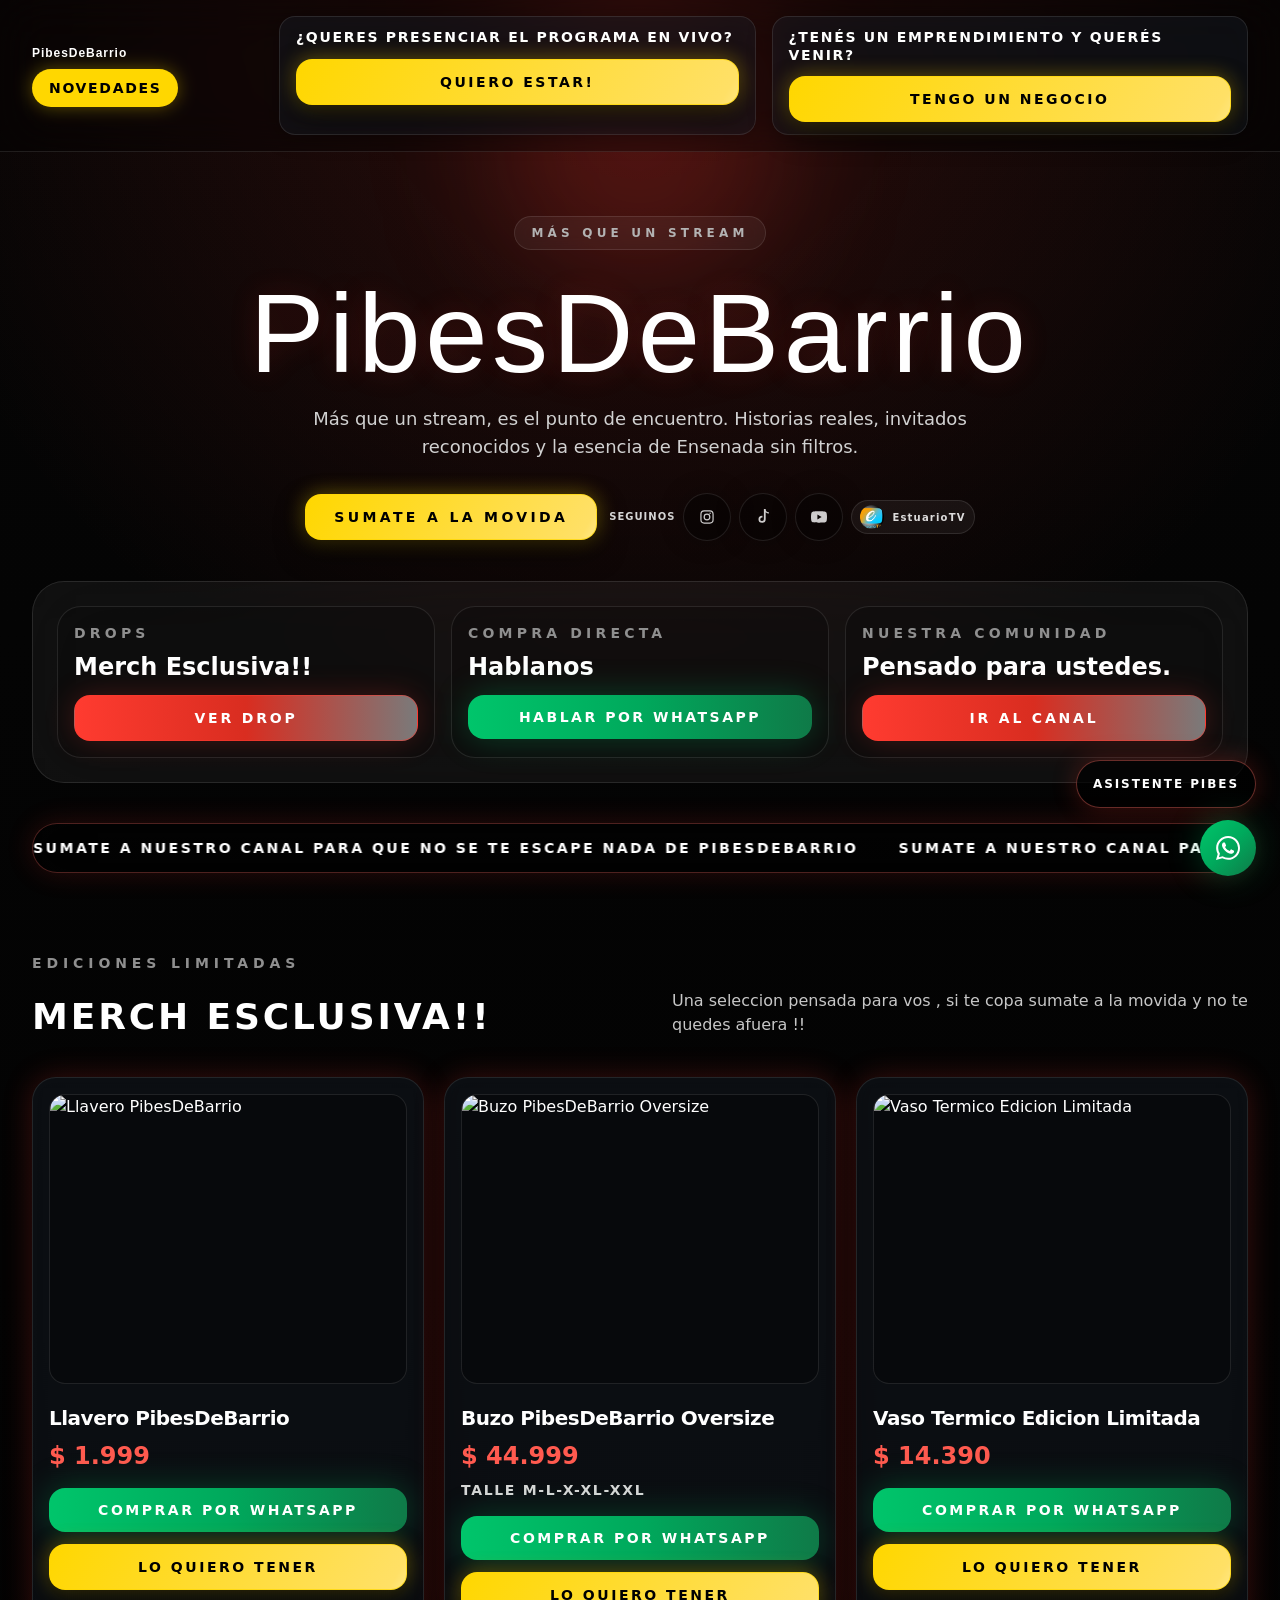
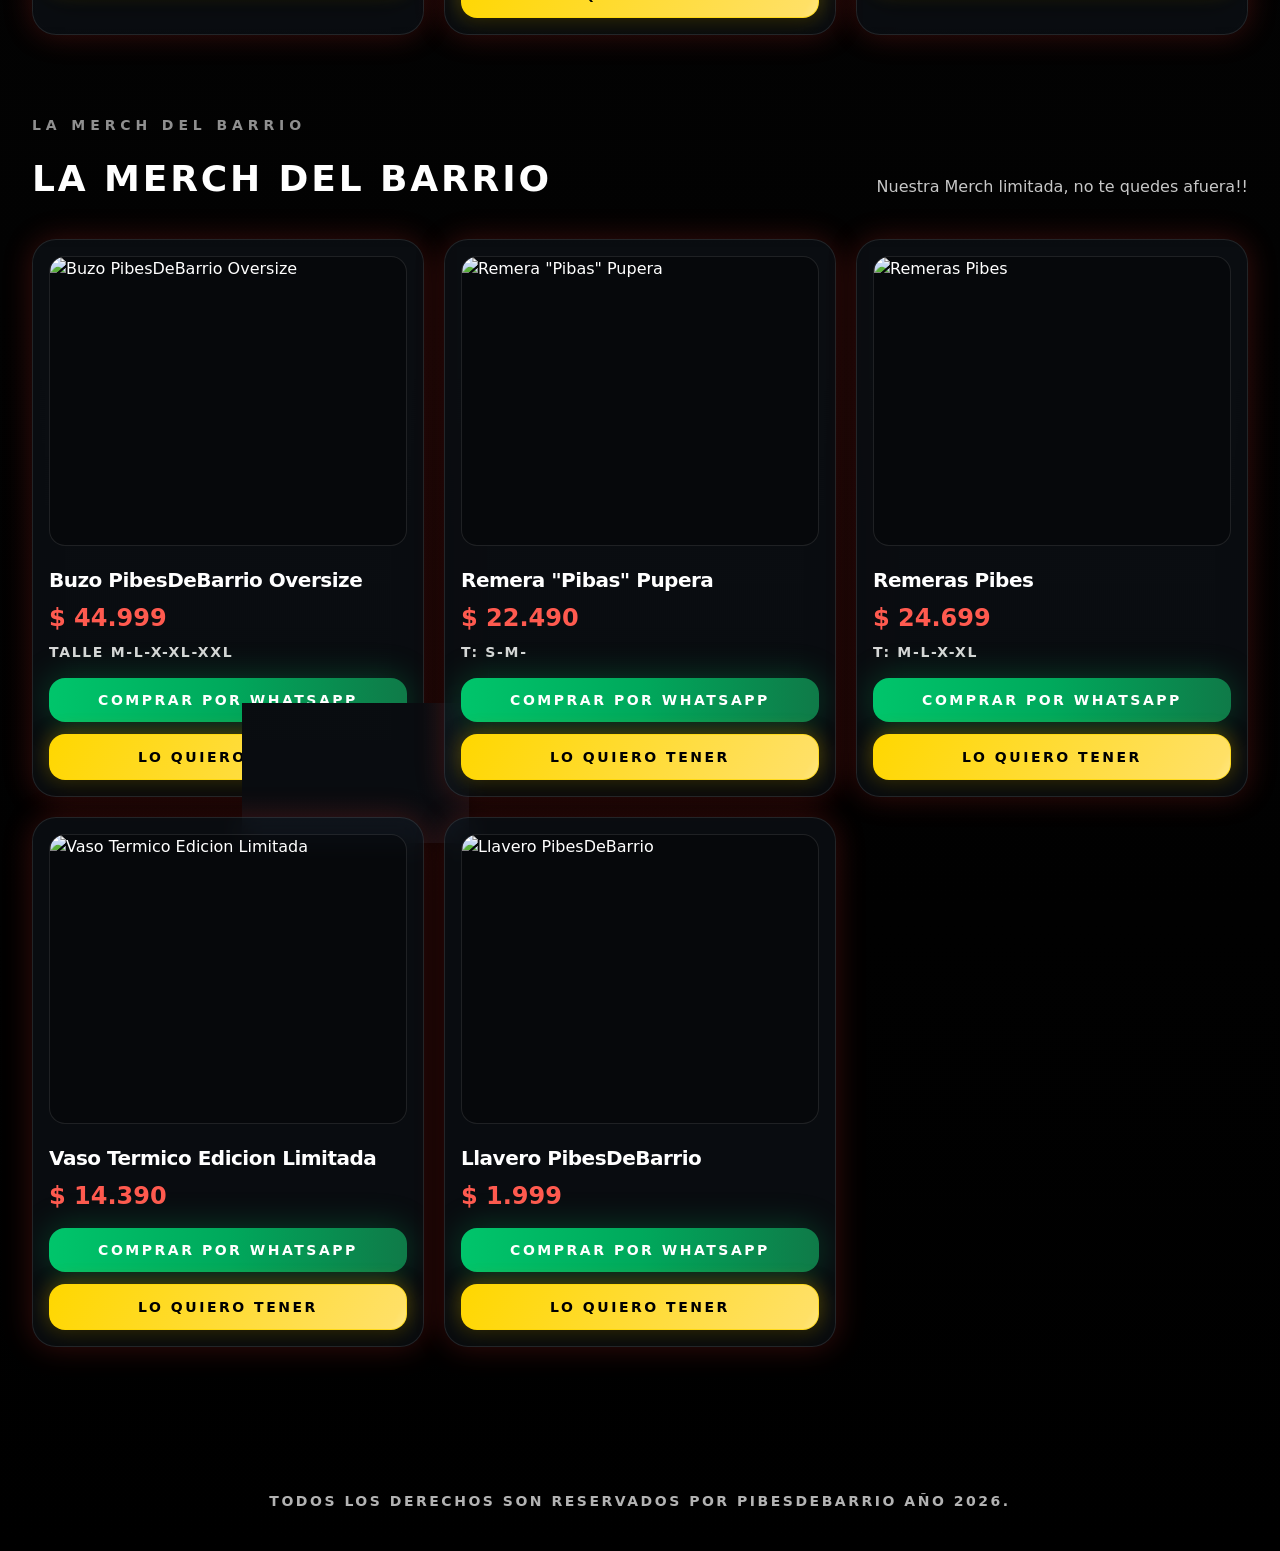
==== commit 70ef656e: "Deploy to GitHub Pages" ====
--- a/index.html
+++ b/index.html
@@ -1 +1 @@
-<!DOCTYPE html><html><head><meta charSet="utf-8"/><meta name="viewport" content="width=device-width"/><title>PibesDeBarrio</title><meta name="description" content="Streetwear de barrio con compra directa por WhatsApp y experiencia mobile-first."/><meta name="theme-color" content="#0f172a"/><link rel="manifest" href="manifest.webmanifest"/><link rel="apple-touch-icon" href="icons/icon-192.svg"/><link rel="preconnect" href="https://fonts.googleapis.com"/><link rel="preconnect" href="https://fonts.gstatic.com" crossorigin="anonymous"/><meta name="next-head-count" content="10"/><link rel="preconnect" href="https://fonts.gstatic.com" crossorigin /><link rel="preload" href="/_next/static/css/6e46db2abd53ec81.css" as="style"/><link rel="stylesheet" href="/_next/static/css/6e46db2abd53ec81.css" data-n-g=""/><noscript data-n-css=""></noscript><script defer="" nomodule="" src="/_next/static/chunks/polyfills-42372ed130431b0a.js"></script><script src="/_next/static/chunks/webpack-8fa1640cc84ba8fe.js" defer=""></script><script src="/_next/static/chunks/framework-64ad27b21261a9ce.js" defer=""></script><script src="/_next/static/chunks/main-5b2299ded1a46c83.js" defer=""></script><script src="/_next/static/chunks/pages/_app-26f5890917895004.js" defer=""></script><script src="/_next/static/chunks/pages/index-7109bd10d002aa85.js" defer=""></script><script src="/_next/static/8sVJK4sMfMba4P09jvkIh/_buildManifest.js" defer=""></script><script src="/_next/static/8sVJK4sMfMba4P09jvkIh/_ssgManifest.js" defer=""></script><style data-href="https://fonts.googleapis.com/css2?family=Anton&family=Inter:wght@400;600;700;800;900&family=Montserrat:wght@600;700;800;900&display=swap">@font-face{font-family:'Anton';font-style:normal;font-weight:400;font-display:swap;src:url(https://fonts.gstatic.com/l/font?kit=1Ptgg87LROyAm0K3&skey=3e16a04254d4c9b3&v=v27) format('woff')}@font-face{font-family:'Inter';font-style:normal;font-weight:400;font-display:swap;src:url(https://fonts.gstatic.com/l/font?kit=UcCO3FwrK3iLTeHuS_nVMrMxCp50SjIw2boKoduKmMEVuLyfMZs&skey=c491285d6722e4fa&v=v20) format('woff')}@font-face{font-family:'Inter';font-style:normal;font-weight:600;font-display:swap;src:url(https://fonts.gstatic.com/l/font?kit=UcCO3FwrK3iLTeHuS_nVMrMxCp50SjIw2boKoduKmMEVuGKYMZs&skey=c491285d6722e4fa&v=v20) format('woff')}@font-face{font-family:'Inter';font-style:normal;font-weight:700;font-display:swap;src:url(https://fonts.gstatic.com/l/font?kit=UcCO3FwrK3iLTeHuS_nVMrMxCp50SjIw2boKoduKmMEVuFuYMZs&skey=c491285d6722e4fa&v=v20) format('woff')}@font-face{font-family:'Inter';font-style:normal;font-weight:800;font-display:swap;src:url(https://fonts.gstatic.com/l/font?kit=UcCO3FwrK3iLTeHuS_nVMrMxCp50SjIw2boKoduKmMEVuDyYMZs&skey=c491285d6722e4fa&v=v20) format('woff')}@font-face{font-family:'Inter';font-style:normal;font-weight:900;font-display:swap;src:url(https://fonts.gstatic.com/l/font?kit=UcCO3FwrK3iLTeHuS_nVMrMxCp50SjIw2boKoduKmMEVuBWYMZs&skey=c491285d6722e4fa&v=v20) format('woff')}@font-face{font-family:'Montserrat';font-style:normal;font-weight:600;font-display:swap;src:url(https://fonts.gstatic.com/l/font?kit=JTUHjIg1_i6t8kCHKm4532VJOt5-QNFgpCu170w9&skey=7bc19f711c0de8f&v=v31) format('woff')}@font-face{font-family:'Montserrat';font-style:normal;font-weight:700;font-display:swap;src:url(https://fonts.gstatic.com/l/font?kit=JTUHjIg1_i6t8kCHKm4532VJOt5-QNFgpCuM70w9&skey=7bc19f711c0de8f&v=v31) format('woff')}@font-face{font-family:'Montserrat';font-style:normal;font-weight:800;font-display:swap;src:url(https://fonts.gstatic.com/l/font?kit=JTUHjIg1_i6t8kCHKm4532VJOt5-QNFgpCvr70w9&skey=7bc19f711c0de8f&v=v31) format('woff')}@font-face{font-family:'Montserrat';font-style:normal;font-weight:900;font-display:swap;src:url(https://fonts.gstatic.com/l/font?kit=JTUHjIg1_i6t8kCHKm4532VJOt5-QNFgpCvC70w9&skey=7bc19f711c0de8f&v=v31) format('woff')}@font-face{font-family:'Anton';font-style:normal;font-weight:400;font-display:swap;src:url(https://fonts.gstatic.com/s/anton/v27/1Ptgg87LROyAm3K8-C8CSKlvPfE.woff2) format('woff2');unicode-range:U+0102-0103,U+0110-0111,U+0128-0129,U+0168-0169,U+01A0-01A1,U+01AF-01B0,U+0300-0301,U+0303-0304,U+0308-0309,U+0323,U+0329,U+1EA0-1EF9,U+20AB}@font-face{font-family:'Anton';font-style:normal;font-weight:400;font-display:swap;src:url(https://fonts.gstatic.com/s/anton/v27/1Ptgg87LROyAm3K9-C8CSKlvPfE.woff2) format('woff2');unicode-range:U+0100-02BA,U+02BD-02C5,U+02C7-02CC,U+02CE-02D7,U+02DD-02FF,U+0304,U+0308,U+0329,U+1D00-1DBF,U+1E00-1E9F,U+1EF2-1EFF,U+2020,U+20A0-20AB,U+20AD-20C0,U+2113,U+2C60-2C7F,U+A720-A7FF}@font-face{font-family:'Anton';font-style:normal;font-weight:400;font-display:swap;src:url(https://fonts.gstatic.com/s/anton/v27/1Ptgg87LROyAm3Kz-C8CSKlv.woff2) format('woff2');unicode-range:U+0000-00FF,U+0131,U+0152-0153,U+02BB-02BC,U+02C6,U+02DA,U+02DC,U+0304,U+0308,U+0329,U+2000-206F,U+20AC,U+2122,U+2191,U+2193,U+2212,U+2215,U+FEFF,U+FFFD}@font-face{font-family:'Inter';font-style:normal;font-weight:400;font-display:swap;src:url(https://fonts.gstatic.com/s/inter/v20/UcC73FwrK3iLTeHuS_nVMrMxCp50SjIa2JL7W0Q5n-wU.woff2) format('woff2');unicode-range:U+0460-052F,U+1C80-1C8A,U+20B4,U+2DE0-2DFF,U+A640-A69F,U+FE2E-FE2F}@font-face{font-family:'Inter';font-style:normal;font-weight:400;font-display:swap;src:url(https://fonts.gstatic.com/s/inter/v20/UcC73FwrK3iLTeHuS_nVMrMxCp50SjIa0ZL7W0Q5n-wU.woff2) format('woff2');unicode-range:U+0301,U+0400-045F,U+0490-0491,U+04B0-04B1,U+2116}@font-face{font-family:'Inter';font-style:normal;font-weight:400;font-display:swap;src:url(https://fonts.gstatic.com/s/inter/v20/UcC73FwrK3iLTeHuS_nVMrMxCp50SjIa2ZL7W0Q5n-wU.woff2) format('woff2');unicode-range:U+1F00-1FFF}@font-face{font-family:'Inter';font-style:normal;font-weight:400;font-display:swap;src:url(https://fonts.gstatic.com/s/inter/v20/UcC73FwrK3iLTeHuS_nVMrMxCp50SjIa1pL7W0Q5n-wU.woff2) format('woff2');unicode-range:U+0370-0377,U+037A-037F,U+0384-038A,U+038C,U+038E-03A1,U+03A3-03FF}@font-face{font-family:'Inter';font-style:normal;font-weight:400;font-display:swap;src:url(https://fonts.gstatic.com/s/inter/v20/UcC73FwrK3iLTeHuS_nVMrMxCp50SjIa2pL7W0Q5n-wU.woff2) format('woff2');unicode-range:U+0102-0103,U+0110-0111,U+0128-0129,U+0168-0169,U+01A0-01A1,U+01AF-01B0,U+0300-0301,U+0303-0304,U+0308-0309,U+0323,U+0329,U+1EA0-1EF9,U+20AB}@font-face{font-family:'Inter';font-style:normal;font-weight:400;font-display:swap;src:url(https://fonts.gstatic.com/s/inter/v20/UcC73FwrK3iLTeHuS_nVMrMxCp50SjIa25L7W0Q5n-wU.woff2) format('woff2');unicode-range:U+0100-02BA,U+02BD-02C5,U+02C7-02CC,U+02CE-02D7,U+02DD-02FF,U+0304,U+0308,U+0329,U+1D00-1DBF,U+1E00-1E9F,U+1EF2-1EFF,U+2020,U+20A0-20AB,U+20AD-20C0,U+2113,U+2C60-2C7F,U+A720-A7FF}@font-face{font-family:'Inter';font-style:normal;font-weight:400;font-display:swap;src:url(https://fonts.gstatic.com/s/inter/v20/UcC73FwrK3iLTeHuS_nVMrMxCp50SjIa1ZL7W0Q5nw.woff2) format('woff2');unicode-range:U+0000-00FF,U+0131,U+0152-0153,U+02BB-02BC,U+02C6,U+02DA,U+02DC,U+0304,U+0308,U+0329,U+2000-206F,U+20AC,U+2122,U+2191,U+2193,U+2212,U+2215,U+FEFF,U+FFFD}@font-face{font-family:'Inter';font-style:normal;font-weight:600;font-display:swap;src:url(https://fonts.gstatic.com/s/inter/v20/UcC73FwrK3iLTeHuS_nVMrMxCp50SjIa2JL7W0Q5n-wU.woff2) format('woff2');unicode-range:U+0460-052F,U+1C80-1C8A,U+20B4,U+2DE0-2DFF,U+A640-A69F,U+FE2E-FE2F}@font-face{font-family:'Inter';font-style:normal;font-weight:600;font-display:swap;src:url(https://fonts.gstatic.com/s/inter/v20/UcC73FwrK3iLTeHuS_nVMrMxCp50SjIa0ZL7W0Q5n-wU.woff2) format('woff2');unicode-range:U+0301,U+0400-045F,U+0490-0491,U+04B0-04B1,U+2116}@font-face{font-family:'Inter';font-style:normal;font-weight:600;font-display:swap;src:url(https://fonts.gstatic.com/s/inter/v20/UcC73FwrK3iLTeHuS_nVMrMxCp50SjIa2ZL7W0Q5n-wU.woff2) format('woff2');unicode-range:U+1F00-1FFF}@font-face{font-family:'Inter';font-style:normal;font-weight:600;font-display:swap;src:url(https://fonts.gstatic.com/s/inter/v20/UcC73FwrK3iLTeHuS_nVMrMxCp50SjIa1pL7W0Q5n-wU.woff2) format('woff2');unicode-range:U+0370-0377,U+037A-037F,U+0384-038A,U+038C,U+038E-03A1,U+03A3-03FF}@font-face{font-family:'Inter';font-style:normal;font-weight:600;font-display:swap;src:url(https://fonts.gstatic.com/s/inter/v20/UcC73FwrK3iLTeHuS_nVMrMxCp50SjIa2pL7W0Q5n-wU.woff2) format('woff2');unicode-range:U+0102-0103,U+0110-0111,U+0128-0129,U+0168-0169,U+01A0-01A1,U+01AF-01B0,U+0300-0301,U+0303-0304,U+0308-0309,U+0323,U+0329,U+1EA0-1EF9,U+20AB}@font-face{font-family:'Inter';font-style:normal;font-weight:600;font-display:swap;src:url(https://fonts.gstatic.com/s/inter/v20/UcC73FwrK3iLTeHuS_nVMrMxCp50SjIa25L7W0Q5n-wU.woff2) format('woff2');unicode-range:U+0100-02BA,U+02BD-02C5,U+02C7-02CC,U+02CE-02D7,U+02DD-02FF,U+0304,U+0308,U+0329,U+1D00-1DBF,U+1E00-1E9F,U+1EF2-1EFF,U+2020,U+20A0-20AB,U+20AD-20C0,U+2113,U+2C60-2C7F,U+A720-A7FF}@font-face{font-family:'Inter';font-style:normal;font-weight:600;font-display:swap;src:url(https://fonts.gstatic.com/s/inter/v20/UcC73FwrK3iLTeHuS_nVMrMxCp50SjIa1ZL7W0Q5nw.woff2) format('woff2');unicode-range:U+0000-00FF,U+0131,U+0152-0153,U+02BB-02BC,U+02C6,U+02DA,U+02DC,U+0304,U+0308,U+0329,U+2000-206F,U+20AC,U+2122,U+2191,U+2193,U+2212,U+2215,U+FEFF,U+FFFD}@font-face{font-family:'Inter';font-style:normal;font-weight:700;font-display:swap;src:url(https://fonts.gstatic.com/s/inter/v20/UcC73FwrK3iLTeHuS_nVMrMxCp50SjIa2JL7W0Q5n-wU.woff2) format('woff2');unicode-range:U+0460-052F,U+1C80-1C8A,U+20B4,U+2DE0-2DFF,U+A640-A69F,U+FE2E-FE2F}@font-face{font-family:'Inter';font-style:normal;font-weight:700;font-display:swap;src:url(https://fonts.gstatic.com/s/inter/v20/UcC73FwrK3iLTeHuS_nVMrMxCp50SjIa0ZL7W0Q5n-wU.woff2) format('woff2');unicode-range:U+0301,U+0400-045F,U+0490-0491,U+04B0-04B1,U+2116}@font-face{font-family:'Inter';font-style:normal;font-weight:700;font-display:swap;src:url(https://fonts.gstatic.com/s/inter/v20/UcC73FwrK3iLTeHuS_nVMrMxCp50SjIa2ZL7W0Q5n-wU.woff2) format('woff2');unicode-range:U+1F00-1FFF}@font-face{font-family:'Inter';font-style:normal;font-weight:700;font-display:swap;src:url(https://fonts.gstatic.com/s/inter/v20/UcC73FwrK3iLTeHuS_nVMrMxCp50SjIa1pL7W0Q5n-wU.woff2) format('woff2');unicode-range:U+0370-0377,U+037A-037F,U+0384-038A,U+038C,U+038E-03A1,U+03A3-03FF}@font-face{font-family:'Inter';font-style:normal;font-weight:700;font-display:swap;src:url(https://fonts.gstatic.com/s/inter/v20/UcC73FwrK3iLTeHuS_nVMrMxCp50SjIa2pL7W0Q5n-wU.woff2) format('woff2');unicode-range:U+0102-0103,U+0110-0111,U+0128-0129,U+0168-0169,U+01A0-01A1,U+01AF-01B0,U+0300-0301,U+0303-0304,U+0308-0309,U+0323,U+0329,U+1EA0-1EF9,U+20AB}@font-face{font-family:'Inter';font-style:normal;font-weight:700;font-display:swap;src:url(https://fonts.gstatic.com/s/inter/v20/UcC73FwrK3iLTeHuS_nVMrMxCp50SjIa25L7W0Q5n-wU.woff2) format('woff2');unicode-range:U+0100-02BA,U+02BD-02C5,U+02C7-02CC,U+02CE-02D7,U+02DD-02FF,U+0304,U+0308,U+0329,U+1D00-1DBF,U+1E00-1E9F,U+1EF2-1EFF,U+2020,U+20A0-20AB,U+20AD-20C0,U+2113,U+2C60-2C7F,U+A720-A7FF}@font-face{font-family:'Inter';font-style:normal;font-weight:700;font-display:swap;src:url(https://fonts.gstatic.com/s/inter/v20/UcC73FwrK3iLTeHuS_nVMrMxCp50SjIa1ZL7W0Q5nw.woff2) format('woff2');unicode-range:U+0000-00FF,U+0131,U+0152-0153,U+02BB-02BC,U+02C6,U+02DA,U+02DC,U+0304,U+0308,U+0329,U+2000-206F,U+20AC,U+2122,U+2191,U+2193,U+2212,U+2215,U+FEFF,U+FFFD}@font-face{font-family:'Inter';font-style:normal;font-weight:800;font-display:swap;src:url(https://fonts.gstatic.com/s/inter/v20/UcC73FwrK3iLTeHuS_nVMrMxCp50SjIa2JL7W0Q5n-wU.woff2) format('woff2');unicode-range:U+0460-052F,U+1C80-1C8A,U+20B4,U+2DE0-2DFF,U+A640-A69F,U+FE2E-FE2F}@font-face{font-family:'Inter';font-style:normal;font-weight:800;font-display:swap;src:url(https://fonts.gstatic.com/s/inter/v20/UcC73FwrK3iLTeHuS_nVMrMxCp50SjIa0ZL7W0Q5n-wU.woff2) format('woff2');unicode-range:U+0301,U+0400-045F,U+0490-0491,U+04B0-04B1,U+2116}@font-face{font-family:'Inter';font-style:normal;font-weight:800;font-display:swap;src:url(https://fonts.gstatic.com/s/inter/v20/UcC73FwrK3iLTeHuS_nVMrMxCp50SjIa2ZL7W0Q5n-wU.woff2) format('woff2');unicode-range:U+1F00-1FFF}@font-face{font-family:'Inter';font-style:normal;font-weight:800;font-display:swap;src:url(https://fonts.gstatic.com/s/inter/v20/UcC73FwrK3iLTeHuS_nVMrMxCp50SjIa1pL7W0Q5n-wU.woff2) format('woff2');unicode-range:U+0370-0377,U+037A-037F,U+0384-038A,U+038C,U+038E-03A1,U+03A3-03FF}@font-face{font-family:'Inter';font-style:normal;font-weight:800;font-display:swap;src:url(https://fonts.gstatic.com/s/inter/v20/UcC73FwrK3iLTeHuS_nVMrMxCp50SjIa2pL7W0Q5n-wU.woff2) format('woff2');unicode-range:U+0102-0103,U+0110-0111,U+0128-0129,U+0168-0169,U+01A0-01A1,U+01AF-01B0,U+0300-0301,U+0303-0304,U+0308-0309,U+0323,U+0329,U+1EA0-1EF9,U+20AB}@font-face{font-family:'Inter';font-style:normal;font-weight:800;font-display:swap;src:url(https://fonts.gstatic.com/s/inter/v20/UcC73FwrK3iLTeHuS_nVMrMxCp50SjIa25L7W0Q5n-wU.woff2) format('woff2');unicode-range:U+0100-02BA,U+02BD-02C5,U+02C7-02CC,U+02CE-02D7,U+02DD-02FF,U+0304,U+0308,U+0329,U+1D00-1DBF,U+1E00-1E9F,U+1EF2-1EFF,U+2020,U+20A0-20AB,U+20AD-20C0,U+2113,U+2C60-2C7F,U+A720-A7FF}@font-face{font-family:'Inter';font-style:normal;font-weight:800;font-display:swap;src:url(https://fonts.gstatic.com/s/inter/v20/UcC73FwrK3iLTeHuS_nVMrMxCp50SjIa1ZL7W0Q5nw.woff2) format('woff2');unicode-range:U+0000-00FF,U+0131,U+0152-0153,U+02BB-02BC,U+02C6,U+02DA,U+02DC,U+0304,U+0308,U+0329,U+2000-206F,U+20AC,U+2122,U+2191,U+2193,U+2212,U+2215,U+FEFF,U+FFFD}@font-face{font-family:'Inter';font-style:normal;font-weight:900;font-display:swap;src:url(https://fonts.gstatic.com/s/inter/v20/UcC73FwrK3iLTeHuS_nVMrMxCp50SjIa2JL7W0Q5n-wU.woff2) format('woff2');unicode-range:U+0460-052F,U+1C80-1C8A,U+20B4,U+2DE0-2DFF,U+A640-A69F,U+FE2E-FE2F}@font-face{font-family:'Inter';font-style:normal;font-weight:900;font-display:swap;src:url(https://fonts.gstatic.com/s/inter/v20/UcC73FwrK3iLTeHuS_nVMrMxCp50SjIa0ZL7W0Q5n-wU.woff2) format('woff2');unicode-range:U+0301,U+0400-045F,U+0490-0491,U+04B0-04B1,U+2116}@font-face{font-family:'Inter';font-style:normal;font-weight:900;font-display:swap;src:url(https://fonts.gstatic.com/s/inter/v20/UcC73FwrK3iLTeHuS_nVMrMxCp50SjIa2ZL7W0Q5n-wU.woff2) format('woff2');unicode-range:U+1F00-1FFF}@font-face{font-family:'Inter';font-style:normal;font-weight:900;font-display:swap;src:url(https://fonts.gstatic.com/s/inter/v20/UcC73FwrK3iLTeHuS_nVMrMxCp50SjIa1pL7W0Q5n-wU.woff2) format('woff2');unicode-range:U+0370-0377,U+037A-037F,U+0384-038A,U+038C,U+038E-03A1,U+03A3-03FF}@font-face{font-family:'Inter';font-style:normal;font-weight:900;font-display:swap;src:url(https://fonts.gstatic.com/s/inter/v20/UcC73FwrK3iLTeHuS_nVMrMxCp50SjIa2pL7W0Q5n-wU.woff2) format('woff2');unicode-range:U+0102-0103,U+0110-0111,U+0128-0129,U+0168-0169,U+01A0-01A1,U+01AF-01B0,U+0300-0301,U+0303-0304,U+0308-0309,U+0323,U+0329,U+1EA0-1EF9,U+20AB}@font-face{font-family:'Inter';font-style:normal;font-weight:900;font-display:swap;src:url(https://fonts.gstatic.com/s/inter/v20/UcC73FwrK3iLTeHuS_nVMrMxCp50SjIa25L7W0Q5n-wU.woff2) format('woff2');unicode-range:U+0100-02BA,U+02BD-02C5,U+02C7-02CC,U+02CE-02D7,U+02DD-02FF,U+0304,U+0308,U+0329,U+1D00-1DBF,U+1E00-1E9F,U+1EF2-1EFF,U+2020,U+20A0-20AB,U+20AD-20C0,U+2113,U+2C60-2C7F,U+A720-A7FF}@font-face{font-family:'Inter';font-style:normal;font-weight:900;font-display:swap;src:url(https://fonts.gstatic.com/s/inter/v20/UcC73FwrK3iLTeHuS_nVMrMxCp50SjIa1ZL7W0Q5nw.woff2) format('woff2');unicode-range:U+0000-00FF,U+0131,U+0152-0153,U+02BB-02BC,U+02C6,U+02DA,U+02DC,U+0304,U+0308,U+0329,U+2000-206F,U+20AC,U+2122,U+2191,U+2193,U+2212,U+2215,U+FEFF,U+FFFD}@font-face{font-family:'Montserrat';font-style:normal;font-weight:600;font-display:swap;src:url(https://fonts.gstatic.com/s/montserrat/v31/JTUSjIg1_i6t8kCHKm459WRhyyTh89ZNpQ.woff2) format('woff2');unicode-range:U+0460-052F,U+1C80-1C8A,U+20B4,U+2DE0-2DFF,U+A640-A69F,U+FE2E-FE2F}@font-face{font-family:'Montserrat';font-style:normal;font-weight:600;font-display:swap;src:url(https://fonts.gstatic.com/s/montserrat/v31/JTUSjIg1_i6t8kCHKm459W1hyyTh89ZNpQ.woff2) format('woff2');unicode-range:U+0301,U+0400-045F,U+0490-0491,U+04B0-04B1,U+2116}@font-face{font-family:'Montserrat';font-style:normal;font-weight:600;font-display:swap;src:url(https://fonts.gstatic.com/s/montserrat/v31/JTUSjIg1_i6t8kCHKm459WZhyyTh89ZNpQ.woff2) format('woff2');unicode-range:U+0102-0103,U+0110-0111,U+0128-0129,U+0168-0169,U+01A0-01A1,U+01AF-01B0,U+0300-0301,U+0303-0304,U+0308-0309,U+0323,U+0329,U+1EA0-1EF9,U+20AB}@font-face{font-family:'Montserrat';font-style:normal;font-weight:600;font-display:swap;src:url(https://fonts.gstatic.com/s/montserrat/v31/JTUSjIg1_i6t8kCHKm459WdhyyTh89ZNpQ.woff2) format('woff2');unicode-range:U+0100-02BA,U+02BD-02C5,U+02C7-02CC,U+02CE-02D7,U+02DD-02FF,U+0304,U+0308,U+0329,U+1D00-1DBF,U+1E00-1E9F,U+1EF2-1EFF,U+2020,U+20A0-20AB,U+20AD-20C0,U+2113,U+2C60-2C7F,U+A720-A7FF}@font-face{font-family:'Montserrat';font-style:normal;font-weight:600;font-display:swap;src:url(https://fonts.gstatic.com/s/montserrat/v31/JTUSjIg1_i6t8kCHKm459WlhyyTh89Y.woff2) format('woff2');unicode-range:U+0000-00FF,U+0131,U+0152-0153,U+02BB-02BC,U+02C6,U+02DA,U+02DC,U+0304,U+0308,U+0329,U+2000-206F,U+20AC,U+2122,U+2191,U+2193,U+2212,U+2215,U+FEFF,U+FFFD}@font-face{font-family:'Montserrat';font-style:normal;font-weight:700;font-display:swap;src:url(https://fonts.gstatic.com/s/montserrat/v31/JTUSjIg1_i6t8kCHKm459WRhyyTh89ZNpQ.woff2) format('woff2');unicode-range:U+0460-052F,U+1C80-1C8A,U+20B4,U+2DE0-2DFF,U+A640-A69F,U+FE2E-FE2F}@font-face{font-family:'Montserrat';font-style:normal;font-weight:700;font-display:swap;src:url(https://fonts.gstatic.com/s/montserrat/v31/JTUSjIg1_i6t8kCHKm459W1hyyTh89ZNpQ.woff2) format('woff2');unicode-range:U+0301,U+0400-045F,U+0490-0491,U+04B0-04B1,U+2116}@font-face{font-family:'Montserrat';font-style:normal;font-weight:700;font-display:swap;src:url(https://fonts.gstatic.com/s/montserrat/v31/JTUSjIg1_i6t8kCHKm459WZhyyTh89ZNpQ.woff2) format('woff2');unicode-range:U+0102-0103,U+0110-0111,U+0128-0129,U+0168-0169,U+01A0-01A1,U+01AF-01B0,U+0300-0301,U+0303-0304,U+0308-0309,U+0323,U+0329,U+1EA0-1EF9,U+20AB}@font-face{font-family:'Montserrat';font-style:normal;font-weight:700;font-display:swap;src:url(https://fonts.gstatic.com/s/montserrat/v31/JTUSjIg1_i6t8kCHKm459WdhyyTh89ZNpQ.woff2) format('woff2');unicode-range:U+0100-02BA,U+02BD-02C5,U+02C7-02CC,U+02CE-02D7,U+02DD-02FF,U+0304,U+0308,U+0329,U+1D00-1DBF,U+1E00-1E9F,U+1EF2-1EFF,U+2020,U+20A0-20AB,U+20AD-20C0,U+2113,U+2C60-2C7F,U+A720-A7FF}@font-face{font-family:'Montserrat';font-style:normal;font-weight:700;font-display:swap;src:url(https://fonts.gstatic.com/s/montserrat/v31/JTUSjIg1_i6t8kCHKm459WlhyyTh89Y.woff2) format('woff2');unicode-range:U+0000-00FF,U+0131,U+0152-0153,U+02BB-02BC,U+02C6,U+02DA,U+02DC,U+0304,U+0308,U+0329,U+2000-206F,U+20AC,U+2122,U+2191,U+2193,U+2212,U+2215,U+FEFF,U+FFFD}@font-face{font-family:'Montserrat';font-style:normal;font-weight:800;font-display:swap;src:url(https://fonts.gstatic.com/s/montserrat/v31/JTUSjIg1_i6t8kCHKm459WRhyyTh89ZNpQ.woff2) format('woff2');unicode-range:U+0460-052F,U+1C80-1C8A,U+20B4,U+2DE0-2DFF,U+A640-A69F,U+FE2E-FE2F}@font-face{font-family:'Montserrat';font-style:normal;font-weight:800;font-display:swap;src:url(https://fonts.gstatic.com/s/montserrat/v31/JTUSjIg1_i6t8kCHKm459W1hyyTh89ZNpQ.woff2) format('woff2');unicode-range:U+0301,U+0400-045F,U+0490-0491,U+04B0-04B1,U+2116}@font-face{font-family:'Montserrat';font-style:normal;font-weight:800;font-display:swap;src:url(https://fonts.gstatic.com/s/montserrat/v31/JTUSjIg1_i6t8kCHKm459WZhyyTh89ZNpQ.woff2) format('woff2');unicode-range:U+0102-0103,U+0110-0111,U+0128-0129,U+0168-0169,U+01A0-01A1,U+01AF-01B0,U+0300-0301,U+0303-0304,U+0308-0309,U+0323,U+0329,U+1EA0-1EF9,U+20AB}@font-face{font-family:'Montserrat';font-style:normal;font-weight:800;font-display:swap;src:url(https://fonts.gstatic.com/s/montserrat/v31/JTUSjIg1_i6t8kCHKm459WdhyyTh89ZNpQ.woff2) format('woff2');unicode-range:U+0100-02BA,U+02BD-02C5,U+02C7-02CC,U+02CE-02D7,U+02DD-02FF,U+0304,U+0308,U+0329,U+1D00-1DBF,U+1E00-1E9F,U+1EF2-1EFF,U+2020,U+20A0-20AB,U+20AD-20C0,U+2113,U+2C60-2C7F,U+A720-A7FF}@font-face{font-family:'Montserrat';font-style:normal;font-weight:800;font-display:swap;src:url(https://fonts.gstatic.com/s/montserrat/v31/JTUSjIg1_i6t8kCHKm459WlhyyTh89Y.woff2) format('woff2');unicode-range:U+0000-00FF,U+0131,U+0152-0153,U+02BB-02BC,U+02C6,U+02DA,U+02DC,U+0304,U+0308,U+0329,U+2000-206F,U+20AC,U+2122,U+2191,U+2193,U+2212,U+2215,U+FEFF,U+FFFD}@font-face{font-family:'Montserrat';font-style:normal;font-weight:900;font-display:swap;src:url(https://fonts.gstatic.com/s/montserrat/v31/JTUSjIg1_i6t8kCHKm459WRhyyTh89ZNpQ.woff2) format('woff2');unicode-range:U+0460-052F,U+1C80-1C8A,U+20B4,U+2DE0-2DFF,U+A640-A69F,U+FE2E-FE2F}@font-face{font-family:'Montserrat';font-style:normal;font-weight:900;font-display:swap;src:url(https://fonts.gstatic.com/s/montserrat/v31/JTUSjIg1_i6t8kCHKm459W1hyyTh89ZNpQ.woff2) format('woff2');unicode-range:U+0301,U+0400-045F,U+0490-0491,U+04B0-04B1,U+2116}@font-face{font-family:'Montserrat';font-style:normal;font-weight:900;font-display:swap;src:url(https://fonts.gstatic.com/s/montserrat/v31/JTUSjIg1_i6t8kCHKm459WZhyyTh89ZNpQ.woff2) format('woff2');unicode-range:U+0102-0103,U+0110-0111,U+0128-0129,U+0168-0169,U+01A0-01A1,U+01AF-01B0,U+0300-0301,U+0303-0304,U+0308-0309,U+0323,U+0329,U+1EA0-1EF9,U+20AB}@font-face{font-family:'Montserrat';font-style:normal;font-weight:900;font-display:swap;src:url(https://fonts.gstatic.com/s/montserrat/v31/JTUSjIg1_i6t8kCHKm459WdhyyTh89ZNpQ.woff2) format('woff2');unicode-range:U+0100-02BA,U+02BD-02C5,U+02C7-02CC,U+02CE-02D7,U+02DD-02FF,U+0304,U+0308,U+0329,U+1D00-1DBF,U+1E00-1E9F,U+1EF2-1EFF,U+2020,U+20A0-20AB,U+20AD-20C0,U+2113,U+2C60-2C7F,U+A720-A7FF}@font-face{font-family:'Montserrat';font-style:normal;font-weight:900;font-display:swap;src:url(https://fonts.gstatic.com/s/montserrat/v31/JTUSjIg1_i6t8kCHKm459WlhyyTh89Y.woff2) format('woff2');unicode-range:U+0000-00FF,U+0131,U+0152-0153,U+02BB-02BC,U+02C6,U+02DA,U+02DC,U+0304,U+0308,U+0329,U+2000-206F,U+20AC,U+2122,U+2191,U+2193,U+2212,U+2215,U+FEFF,U+FFFD}</style></head><body><div id="__next"><main class="page-shell"><div class="relative isolate"><div class="absolute inset-0 -z-10 bg-[radial-gradient(circle_at_top,_rgba(255,59,48,0.16),_transparent_24%),linear-gradient(180deg,_#050505_0%,_#000000_100%)]"></div><div class="absolute left-1/2 top-0 -z-10 h-72 w-72 -translate-x-1/2 rounded-full bg-[#ff3b30]/20 blur-3xl"></div><header class="sticky top-0 z-20 border-b border-white/10 bg-black/35 backdrop-blur-xl"><div class="page-container flex flex-col gap-4 py-4 lg:flex-row lg:items-center lg:justify-between"><div><p class="brand-mark text-xs">PibesDeBarrio</p><div class="mt-2 flex flex-col gap-3 lg:flex-row lg:items-center lg:gap-6"><button type="button" class="inline-flex items-center rounded-full border border-[#ffd700]/70 bg-[#ffd700] px-4 py-2 text-left text-sm font-black uppercase tracking-[0.12em] text-black shadow-[0_0_18px_rgba(255,215,0,0.35)] transition-all duration-300 hover:-translate-y-0.5 hover:bg-[#ffe066] hover:shadow-[0_0_28px_rgba(255,215,0,0.5)]">Novedades</button></div></div><div class="flex flex-col gap-3 sm:flex-row sm:items-stretch lg:gap-4"><div class="glass-card min-w-[280px] flex-1 rounded-2xl px-4 py-3 shadow-[0_0_24px_rgba(0,0,0,0.28)]"><p class="text-sm font-black uppercase leading-tight tracking-[0.12em] text-white">¿Queres presenciar el programa en vivo?</p><button type="button" class="gold-electric-button mt-3 w-full">Quiero Estar!</button></div><div class="glass-card min-w-[280px] flex-1 rounded-2xl px-4 py-3 shadow-[0_0_24px_rgba(0,0,0,0.28)]"><p class="text-sm font-black uppercase leading-tight tracking-[0.12em] text-white">¿Tenés un emprendimiento y querés venir?</p><button type="button" class="gold-electric-button mt-3 w-full">Tengo un negocio</button></div></div></div></header><section class="page-container hero-section"><div class="mx-auto flex max-w-3xl flex-col items-center text-center"><span class="neon-pill">Más que un stream</span><h1 class="hero-title">PibesDeBarrio</h1><p class="hero-copy">Más que un stream, es el punto de encuentro. Historias reales, invitados reconocidos y la esencia de Ensenada sin filtros.</p><div class="mt-8 flex w-full flex-col gap-3 sm:w-auto sm:flex-row sm:flex-wrap sm:items-center sm:justify-center"><a href="#productos" class="gold-electric-button px-7 tracking-[0.24em]">SUMATE A LA MOVIDA</a><div class="flex flex-wrap items-center justify-center gap-2 sm:items-center"><span class="section-label text-[10px] tracking-[0.1em] text-[#d6d6d6]">Seguinos</span><a href="https://www.instagram.com/pibesdebarrio.stream/" target="_blank" rel="noreferrer" class="social-icon-link" aria-label="Instagram de PibesDeBarrio"><svg viewBox="0 0 24 24" aria-hidden="true" class="h-4 w-4 fill-current text-white/80"><path d="M7.75 2h8.5A5.75 5.75 0 0 1 22 7.75v8.5A5.75 5.75 0 0 1 16.25 22h-8.5A5.75 5.75 0 0 1 2 16.25v-8.5A5.75 5.75 0 0 1 7.75 2Zm0 1.8A3.95 3.95 0 0 0 3.8 7.75v8.5a3.95 3.95 0 0 0 3.95 3.95h8.5a3.95 3.95 0 0 0 3.95-3.95v-8.5a3.95 3.95 0 0 0-3.95-3.95h-8.5Zm8.93 1.35a1.12 1.12 0 1 1 0 2.24 1.12 1.12 0 0 1 0-2.24ZM12 6.86A5.14 5.14 0 1 1 6.86 12 5.15 5.15 0 0 1 12 6.86Zm0 1.8A3.34 3.34 0 1 0 15.34 12 3.35 3.35 0 0 0 12 8.66Z"></path></svg></a><a href="https://www.tiktok.com/@pibesdebarrioo?lang=es" target="_blank" rel="noreferrer" class="social-icon-link" aria-label="TikTok de PibesDeBarrio"><svg viewBox="0 0 24 24" aria-hidden="true" class="h-4 w-4 fill-current text-white/80"><path d="M19.59 6.69A4.83 4.83 0 0 1 16.03 5V15.4a5.4 5.4 0 1 1-5.4-5.4c.19 0 .37.02.55.04v2.66a2.72 2.72 0 1 0 2.15 2.65V0h2.7a4.85 4.85 0 0 0 4.84 4.84v1.85c-.43 0-.86-.04-1.28-.12Z"></path></svg></a><a href="https://www.youtube.com/@Estuariotv" target="_blank" rel="noreferrer" class="social-icon-link" aria-label="YouTube de EstuarioTV"><svg viewBox="0 0 24 24" aria-hidden="true" class="h-4 w-4 fill-current text-white/80"><path d="M23.5 6.2a3 3 0 0 0-2.1-2.12C19.53 3.5 12 3.5 12 3.5s-7.53 0-9.4.58A3 3 0 0 0 .5 6.2 31.5 31.5 0 0 0 0 12a31.5 31.5 0 0 0 .5 5.8 3 3 0 0 0 2.1 2.12c1.87.58 9.4.58 9.4.58s7.53 0 9.4-.58a3 3 0 0 0 2.1-2.12A31.5 31.5 0 0 0 24 12a31.5 31.5 0 0 0-.5-5.8ZM9.6 15.7V8.3L16 12l-6.4 3.7Z"></path></svg></a><a href="https://www.youtube.com/@Estuariotv" target="_blank" rel="noreferrer" class="inline-flex items-center gap-2 rounded-full border border-white/10 bg-white/5 px-2 py-1 text-white/85 transition-all duration-300 hover:border-white/20 hover:bg-white/10" aria-label="EstuarioTV en YouTube"><img src="./icons/Estuario TV.jpg" alt="EstuarioTV" class="h-6 w-6 rounded-full object-cover"/><span class="text-[10px] font-bold tracking-[0.12em] text-white/85">EstuarioTV</span></a></div></div></div><div class="grid gap-4 rounded-[2rem] border border-white/10 bg-white/5 p-4 backdrop-blur-2xl sm:grid-cols-3 sm:p-6"><div class="stat-card"><p class="section-label">Drops</p><p class="mt-2 text-2xl font-black text-white">Merch Esclusiva!!</p><a href="#catalogo-limitado" class="neon-button mt-3 w-full border border-[#ff3b30]/50 text-center hover:shadow-[0_0_45px_rgba(255,59,48,0.5)]">Ver Drop</a></div><div class="stat-card"><p class="section-label">Compra directa</p><p class="mt-2 text-2xl font-black text-white">Hablanos</p><a href="https://wa.me/2215047962?text=Hola%20PibesDeBarrio%2C%20quiero%20hablar%20por%20WhatsApp%20sobre%20los%20productos%20de%20la%20tienda." target="_blank" rel="noreferrer" class="whatsapp-button mt-3 w-full focus:outline-none focus:ring-2 focus:ring-[#00c56b]/60">Hablar por WhatsApp</a></div><div class="stat-card"><p class="section-label">Nuestra comunidad</p><p class="mt-2 text-2xl font-black text-white">Pensado para ustedes.</p><a href="https://www.whatsapp.com/channel/0029VbCtdrWEgGfFPBjSKD1g?utm_source=ig&amp;utm_medium=social&amp;utm_content=link_in_bio&amp;fbclid=PAZXh0bgNhZW0CMTEAc3J0YwZhcHBfaWQMMjU2MjgxMDQwNTU4AAGni5RPa2ck270tpYBbetuA8n8NvsXqoEomQqBaD6W262F3VM5qPnYHfzWQ01U_aem_FrAvmVho_dAbZ82co0II7Q" target="_blank" rel="noreferrer" class="neon-button mt-3 w-full border border-[#ff3b30]/50 text-center hover:shadow-[0_0_45px_rgba(255,59,48,0.5)]">Ir al canal</a></div></div></section><section id="catalogo-limitado" class="page-container pb-16 sm:pb-20"><div class="mb-8 flex flex-col gap-3 sm:mb-10 sm:flex-row sm:items-end sm:justify-between"><div class="section-stack"><p class="section-label tracking-[0.35em]">Ediciones Limitadas</p><h2 class="section-title">Merch Esclusiva!!</h2></div><p class="section-copy max-w-xl">Una seleccion pensada para vos , si te copa sumate a la movida y no te quedes afuera !!</p></div><div class="grid gap-5 sm:grid-cols-2 lg:grid-cols-3"><article class="glass-card group overflow-hidden rounded-3xl p-4 hover:-translate-y-1 hover:border-white/20 hover:bg-white/10 hover:shadow-[0_18px_45px_rgba(15,23,42,0.55)]"><div class="overflow-hidden rounded-2xl border border-white/10 bg-black/30 relative"><img src="./llaveroori.jpg" alt="Llavero PibesDeBarrio" class="h-64 w-full object-cover transition duration-500 group-hover:scale-105 sm:h-72"/></div><div class="mt-5 space-y-4"><div class="space-y-2"><h3 class="text-xl font-black tracking-tight text-white">Llavero PibesDeBarrio</h3><p class="text-2xl font-extrabold text-[#ff5a4f]">$ 1.999</p></div><div class="space-y-3"><button type="button" class="whatsapp-button w-full focus:outline-none focus:ring-2 focus:ring-[#00c56b]/60">Comprar por WhatsApp</button><button type="button" class="gold-electric-button w-full text-center">LO QUIERO TENER</button></div></div></article><article class="glass-card group overflow-hidden rounded-3xl p-4 hover:-translate-y-1 hover:border-white/20 hover:bg-white/10 hover:shadow-[0_18px_45px_rgba(15,23,42,0.55)]"><div class="overflow-hidden rounded-2xl border border-white/10 bg-black/30 relative"><img src="./buzologooriginal.png" alt="Buzo PibesDeBarrio Oversize" class="h-64 w-full object-cover transition duration-500 group-hover:scale-105 sm:h-72"/></div><div class="mt-5 space-y-4"><div class="space-y-2"><h3 class="text-xl font-black tracking-tight text-white">Buzo PibesDeBarrio Oversize</h3><p class="text-2xl font-extrabold text-[#ff5a4f]">$ 44.999</p><p class="text-sm font-semibold uppercase tracking-[0.12em] text-[#d7d7d7]">Talle M-L-X-XL-XXL</p></div><div class="space-y-3"><button type="button" class="whatsapp-button w-full focus:outline-none focus:ring-2 focus:ring-[#00c56b]/60">Comprar por WhatsApp</button><button type="button" class="gold-electric-button w-full text-center">LO QUIERO TENER</button></div></div></article><article class="glass-card group overflow-hidden rounded-3xl p-4 hover:-translate-y-1 hover:border-white/20 hover:bg-white/10 hover:shadow-[0_18px_45px_rgba(15,23,42,0.55)]"><div class="overflow-hidden rounded-2xl border border-white/10 bg-black/30 relative"><img src="./jarraoro.png" alt="Vaso Termico Edicion Limitada" class="h-64 w-full object-cover transition duration-500 group-hover:scale-105 sm:h-72"/></div><div class="mt-5 space-y-4"><div class="space-y-2"><h3 class="text-xl font-black tracking-tight text-white">Vaso Termico Edicion Limitada</h3><p class="text-2xl font-extrabold text-[#ff5a4f]">$ 14.390</p></div><div class="space-y-3"><button type="button" class="whatsapp-button w-full focus:outline-none focus:ring-2 focus:ring-[#00c56b]/60">Comprar por WhatsApp</button><button type="button" class="gold-electric-button w-full text-center">LO QUIERO TENER</button></div></div></article></div></section><div class="floating-actions-shell"><button type="button" class="assistant-trigger">Asistente Pibes</button><a href="https://wa.me/2215047962?text=Hola%20PibesDeBarrio%2C%20quiero%20hablar%20por%20WhatsApp%20sobre%20los%20productos%20de%20la%20tienda." target="_blank" rel="noreferrer" class="whatsapp-float" aria-label="Hablar por WhatsApp"><svg viewBox="0 0 24 24" aria-hidden="true" class="h-6 w-6 fill-current"><path d="M20.52 3.48A11.8 11.8 0 0 0 12.07 0C5.5 0 .16 5.34.16 11.91c0 2.1.55 4.16 1.58 5.98L0 24l6.27-1.64a11.88 11.88 0 0 0 5.8 1.49h.01c6.57 0 11.91-5.34 11.91-11.91 0-3.18-1.24-6.17-3.47-8.46Zm-8.45 18.35h-.01a9.9 9.9 0 0 1-5.04-1.38l-.36-.21-3.72.98 1-3.63-.23-.37a9.9 9.9 0 0 1-1.51-5.31c0-5.47 4.45-9.92 9.93-9.92 2.65 0 5.14 1.03 7.01 2.9a9.86 9.86 0 0 1 2.9 7.02c0 5.47-4.45 9.92-9.92 9.92Zm5.44-7.42c-.3-.15-1.77-.88-2.04-.98-.27-.1-.47-.15-.67.15-.2.3-.77.98-.95 1.18-.17.2-.35.23-.65.08-.3-.15-1.26-.46-2.4-1.48-.89-.79-1.49-1.77-1.66-2.07-.17-.3-.02-.46.13-.61.13-.13.3-.35.45-.52.15-.18.2-.3.3-.5.1-.2.05-.38-.03-.53-.08-.15-.67-1.61-.92-2.2-.24-.58-.49-.5-.67-.51h-.57c-.2 0-.53.08-.8.38-.27.3-1.04 1.02-1.04 2.5 0 1.47 1.07 2.9 1.22 3.1.15.2 2.1 3.2 5.08 4.49.71.31 1.27.49 1.7.63.71.23 1.36.2 1.87.12.57-.08 1.77-.72 2.02-1.42.25-.7.25-1.3.17-1.42-.07-.12-.27-.2-.57-.35Z"></path></svg></a></div><section id="productos" class="page-container pb-20"><div class="mb-8 flex flex-col gap-3 sm:mb-10 sm:flex-row sm:items-end sm:justify-between"><div class="section-stack"><p class="section-label tracking-[0.35em]">LA MERCH DEL BARRIO</p><h2 class="section-title">LA MERCH DEL BARRIO</h2></div><p class="section-copy max-w-xl">Nuestra Merch limitada, no te quedes afuera!!</p></div><div class="grid gap-5 sm:grid-cols-2 lg:grid-cols-3"><article class="glass-card group overflow-hidden rounded-3xl p-4 hover:-translate-y-1 hover:border-white/20 hover:bg-white/10 hover:shadow-[0_18px_45px_rgba(15,23,42,0.55)]"><div class="overflow-hidden rounded-2xl border border-white/10 bg-black/30 relative"><img src="./buzologooriginal.png" alt="Buzo PibesDeBarrio Oversize" class="h-64 w-full object-cover transition duration-500 group-hover:scale-105 sm:h-72"/></div><div class="mt-5 space-y-4"><div class="space-y-2"><h3 class="text-xl font-black tracking-tight text-white">Buzo PibesDeBarrio Oversize</h3><p class="text-2xl font-extrabold text-[#ff5a4f]">$ 44.999</p><p class="text-sm font-semibold uppercase tracking-[0.12em] text-[#d7d7d7]">Talle M-L-X-XL-XXL</p></div><div class="space-y-3"><button type="button" class="whatsapp-button w-full focus:outline-none focus:ring-2 focus:ring-[#00c56b]/60">Comprar por WhatsApp</button><button type="button" class="gold-electric-button w-full text-center">LO QUIERO TENER</button></div></div></article><article class="glass-card group overflow-hidden rounded-3xl p-4 hover:-translate-y-1 hover:border-white/20 hover:bg-white/10 hover:shadow-[0_18px_45px_rgba(15,23,42,0.55)]"><div class="overflow-hidden rounded-2xl border border-white/10 bg-black/30 relative"><img src="./rememujer.jpg" alt="Remera &quot;Pibas&quot; Pupera" class="h-64 w-full object-cover transition duration-500 group-hover:scale-105 sm:h-72"/></div><div class="mt-5 space-y-4"><div class="space-y-2"><h3 class="text-xl font-black tracking-tight text-white">Remera &quot;Pibas&quot; Pupera</h3><p class="text-2xl font-extrabold text-[#ff5a4f]">$ 22.490</p><p class="text-sm font-semibold uppercase tracking-[0.12em] text-[#d7d7d7]">T: S-M-</p></div><div class="space-y-3"><button type="button" class="whatsapp-button w-full focus:outline-none focus:ring-2 focus:ring-[#00c56b]/60">Comprar por WhatsApp</button><button type="button" class="gold-electric-button w-full text-center">LO QUIERO TENER</button></div></div></article><article class="glass-card group overflow-hidden rounded-3xl p-4 hover:-translate-y-1 hover:border-white/20 hover:bg-white/10 hover:shadow-[0_18px_45px_rgba(15,23,42,0.55)]"><div class="overflow-hidden rounded-2xl border border-white/10 bg-black/30 relative"><img src="./remenegra.jpg" alt="Remeras Pibes" class="h-64 w-full object-cover transition duration-500 group-hover:scale-105 sm:h-72"/></div><div class="mt-5 space-y-4"><div class="space-y-2"><h3 class="text-xl font-black tracking-tight text-white">Remeras Pibes</h3><p class="text-2xl font-extrabold text-[#ff5a4f]">$ 24.699</p><p class="text-sm font-semibold uppercase tracking-[0.12em] text-[#d7d7d7]">T: M-L-X-XL</p></div><div class="space-y-3"><button type="button" class="whatsapp-button w-full focus:outline-none focus:ring-2 focus:ring-[#00c56b]/60">Comprar por WhatsApp</button><button type="button" class="gold-electric-button w-full text-center">LO QUIERO TENER</button></div></div></article><article class="glass-card group overflow-hidden rounded-3xl p-4 hover:-translate-y-1 hover:border-white/20 hover:bg-white/10 hover:shadow-[0_18px_45px_rgba(15,23,42,0.55)]"><div class="overflow-hidden rounded-2xl border border-white/10 bg-black/30 relative"><img src="./jarraoro.png" alt="Vaso Termico Edicion Limitada" class="h-64 w-full object-cover transition duration-500 group-hover:scale-105 sm:h-72"/></div><div class="mt-5 space-y-4"><div class="space-y-2"><h3 class="text-xl font-black tracking-tight text-white">Vaso Termico Edicion Limitada</h3><p class="text-2xl font-extrabold text-[#ff5a4f]">$ 14.390</p></div><div class="space-y-3"><button type="button" class="whatsapp-button w-full focus:outline-none focus:ring-2 focus:ring-[#00c56b]/60">Comprar por WhatsApp</button><button type="button" class="gold-electric-button w-full text-center">LO QUIERO TENER</button></div></div></article><article class="glass-card group overflow-hidden rounded-3xl p-4 hover:-translate-y-1 hover:border-white/20 hover:bg-white/10 hover:shadow-[0_18px_45px_rgba(15,23,42,0.55)]"><div class="overflow-hidden rounded-2xl border border-white/10 bg-black/30 relative"><img src="./llaveroori.jpg" alt="Llavero PibesDeBarrio" class="h-64 w-full object-cover transition duration-500 group-hover:scale-105 sm:h-72"/></div><div class="mt-5 space-y-4"><div class="space-y-2"><h3 class="text-xl font-black tracking-tight text-white">Llavero PibesDeBarrio</h3><p class="text-2xl font-extrabold text-[#ff5a4f]">$ 1.999</p></div><div class="space-y-3"><button type="button" class="whatsapp-button w-full focus:outline-none focus:ring-2 focus:ring-[#00c56b]/60">Comprar por WhatsApp</button><button type="button" class="gold-electric-button w-full text-center">LO QUIERO TENER</button></div></div></article></div></section><footer class="page-container pb-10 pt-16 text-center"><p class="text-sm font-semibold uppercase tracking-[0.18em] text-[#b3b3b3]">Todos los derechos son reservados por PibesDeBarrio Año 2026.</p></footer></div></main></div><script id="__NEXT_DATA__" type="application/json">{"props":{"pageProps":{}},"page":"/","query":{},"buildId":"8sVJK4sMfMba4P09jvkIh","nextExport":true,"autoExport":true,"isFallback":false,"scriptLoader":[]}</script></body></html>+<!DOCTYPE html><html><head><meta charSet="utf-8"/><meta name="viewport" content="width=device-width"/><title>PibesDeBarrio</title><meta name="description" content="Streetwear de barrio con compra directa por WhatsApp y experiencia mobile-first."/><meta name="theme-color" content="#0f172a"/><link rel="manifest" href="manifest.webmanifest"/><link rel="apple-touch-icon" href="icons/icon-192.svg"/><link rel="preconnect" href="https://fonts.googleapis.com"/><link rel="preconnect" href="https://fonts.gstatic.com" crossorigin="anonymous"/><meta name="next-head-count" content="10"/><link rel="preconnect" href="https://fonts.gstatic.com" crossorigin /><link rel="preload" href="/_next/static/css/ebbcf54a8e83db85.css" as="style"/><link rel="stylesheet" href="/_next/static/css/ebbcf54a8e83db85.css" data-n-g=""/><noscript data-n-css=""></noscript><script defer="" nomodule="" src="/_next/static/chunks/polyfills-42372ed130431b0a.js"></script><script src="/_next/static/chunks/webpack-8fa1640cc84ba8fe.js" defer=""></script><script src="/_next/static/chunks/framework-64ad27b21261a9ce.js" defer=""></script><script src="/_next/static/chunks/main-5b2299ded1a46c83.js" defer=""></script><script src="/_next/static/chunks/pages/_app-26f5890917895004.js" defer=""></script><script src="/_next/static/chunks/pages/index-796cbcfa8dcc4711.js" defer=""></script><script src="/_next/static/toTin4MyY80nbMNn5lneX/_buildManifest.js" defer=""></script><script src="/_next/static/toTin4MyY80nbMNn5lneX/_ssgManifest.js" defer=""></script><style data-href="https://fonts.googleapis.com/css2?family=Anton&family=Inter:wght@400;600;700;800;900&family=Montserrat:wght@600;700;800;900&display=swap">@font-face{font-family:'Anton';font-style:normal;font-weight:400;font-display:swap;src:url(https://fonts.gstatic.com/l/font?kit=1Ptgg87LROyAm0K3&skey=3e16a04254d4c9b3&v=v27) format('woff')}@font-face{font-family:'Inter';font-style:normal;font-weight:400;font-display:swap;src:url(https://fonts.gstatic.com/l/font?kit=UcCO3FwrK3iLTeHuS_nVMrMxCp50SjIw2boKoduKmMEVuLyfMZs&skey=c491285d6722e4fa&v=v20) format('woff')}@font-face{font-family:'Inter';font-style:normal;font-weight:600;font-display:swap;src:url(https://fonts.gstatic.com/l/font?kit=UcCO3FwrK3iLTeHuS_nVMrMxCp50SjIw2boKoduKmMEVuGKYMZs&skey=c491285d6722e4fa&v=v20) format('woff')}@font-face{font-family:'Inter';font-style:normal;font-weight:700;font-display:swap;src:url(https://fonts.gstatic.com/l/font?kit=UcCO3FwrK3iLTeHuS_nVMrMxCp50SjIw2boKoduKmMEVuFuYMZs&skey=c491285d6722e4fa&v=v20) format('woff')}@font-face{font-family:'Inter';font-style:normal;font-weight:800;font-display:swap;src:url(https://fonts.gstatic.com/l/font?kit=UcCO3FwrK3iLTeHuS_nVMrMxCp50SjIw2boKoduKmMEVuDyYMZs&skey=c491285d6722e4fa&v=v20) format('woff')}@font-face{font-family:'Inter';font-style:normal;font-weight:900;font-display:swap;src:url(https://fonts.gstatic.com/l/font?kit=UcCO3FwrK3iLTeHuS_nVMrMxCp50SjIw2boKoduKmMEVuBWYMZs&skey=c491285d6722e4fa&v=v20) format('woff')}@font-face{font-family:'Montserrat';font-style:normal;font-weight:600;font-display:swap;src:url(https://fonts.gstatic.com/l/font?kit=JTUHjIg1_i6t8kCHKm4532VJOt5-QNFgpCu170w9&skey=7bc19f711c0de8f&v=v31) format('woff')}@font-face{font-family:'Montserrat';font-style:normal;font-weight:700;font-display:swap;src:url(https://fonts.gstatic.com/l/font?kit=JTUHjIg1_i6t8kCHKm4532VJOt5-QNFgpCuM70w9&skey=7bc19f711c0de8f&v=v31) format('woff')}@font-face{font-family:'Montserrat';font-style:normal;font-weight:800;font-display:swap;src:url(https://fonts.gstatic.com/l/font?kit=JTUHjIg1_i6t8kCHKm4532VJOt5-QNFgpCvr70w9&skey=7bc19f711c0de8f&v=v31) format('woff')}@font-face{font-family:'Montserrat';font-style:normal;font-weight:900;font-display:swap;src:url(https://fonts.gstatic.com/l/font?kit=JTUHjIg1_i6t8kCHKm4532VJOt5-QNFgpCvC70w9&skey=7bc19f711c0de8f&v=v31) format('woff')}@font-face{font-family:'Anton';font-style:normal;font-weight:400;font-display:swap;src:url(https://fonts.gstatic.com/s/anton/v27/1Ptgg87LROyAm3K8-C8CSKlvPfE.woff2) format('woff2');unicode-range:U+0102-0103,U+0110-0111,U+0128-0129,U+0168-0169,U+01A0-01A1,U+01AF-01B0,U+0300-0301,U+0303-0304,U+0308-0309,U+0323,U+0329,U+1EA0-1EF9,U+20AB}@font-face{font-family:'Anton';font-style:normal;font-weight:400;font-display:swap;src:url(https://fonts.gstatic.com/s/anton/v27/1Ptgg87LROyAm3K9-C8CSKlvPfE.woff2) format('woff2');unicode-range:U+0100-02BA,U+02BD-02C5,U+02C7-02CC,U+02CE-02D7,U+02DD-02FF,U+0304,U+0308,U+0329,U+1D00-1DBF,U+1E00-1E9F,U+1EF2-1EFF,U+2020,U+20A0-20AB,U+20AD-20C0,U+2113,U+2C60-2C7F,U+A720-A7FF}@font-face{font-family:'Anton';font-style:normal;font-weight:400;font-display:swap;src:url(https://fonts.gstatic.com/s/anton/v27/1Ptgg87LROyAm3Kz-C8CSKlv.woff2) format('woff2');unicode-range:U+0000-00FF,U+0131,U+0152-0153,U+02BB-02BC,U+02C6,U+02DA,U+02DC,U+0304,U+0308,U+0329,U+2000-206F,U+20AC,U+2122,U+2191,U+2193,U+2212,U+2215,U+FEFF,U+FFFD}@font-face{font-family:'Inter';font-style:normal;font-weight:400;font-display:swap;src:url(https://fonts.gstatic.com/s/inter/v20/UcC73FwrK3iLTeHuS_nVMrMxCp50SjIa2JL7W0Q5n-wU.woff2) format('woff2');unicode-range:U+0460-052F,U+1C80-1C8A,U+20B4,U+2DE0-2DFF,U+A640-A69F,U+FE2E-FE2F}@font-face{font-family:'Inter';font-style:normal;font-weight:400;font-display:swap;src:url(https://fonts.gstatic.com/s/inter/v20/UcC73FwrK3iLTeHuS_nVMrMxCp50SjIa0ZL7W0Q5n-wU.woff2) format('woff2');unicode-range:U+0301,U+0400-045F,U+0490-0491,U+04B0-04B1,U+2116}@font-face{font-family:'Inter';font-style:normal;font-weight:400;font-display:swap;src:url(https://fonts.gstatic.com/s/inter/v20/UcC73FwrK3iLTeHuS_nVMrMxCp50SjIa2ZL7W0Q5n-wU.woff2) format('woff2');unicode-range:U+1F00-1FFF}@font-face{font-family:'Inter';font-style:normal;font-weight:400;font-display:swap;src:url(https://fonts.gstatic.com/s/inter/v20/UcC73FwrK3iLTeHuS_nVMrMxCp50SjIa1pL7W0Q5n-wU.woff2) format('woff2');unicode-range:U+0370-0377,U+037A-037F,U+0384-038A,U+038C,U+038E-03A1,U+03A3-03FF}@font-face{font-family:'Inter';font-style:normal;font-weight:400;font-display:swap;src:url(https://fonts.gstatic.com/s/inter/v20/UcC73FwrK3iLTeHuS_nVMrMxCp50SjIa2pL7W0Q5n-wU.woff2) format('woff2');unicode-range:U+0102-0103,U+0110-0111,U+0128-0129,U+0168-0169,U+01A0-01A1,U+01AF-01B0,U+0300-0301,U+0303-0304,U+0308-0309,U+0323,U+0329,U+1EA0-1EF9,U+20AB}@font-face{font-family:'Inter';font-style:normal;font-weight:400;font-display:swap;src:url(https://fonts.gstatic.com/s/inter/v20/UcC73FwrK3iLTeHuS_nVMrMxCp50SjIa25L7W0Q5n-wU.woff2) format('woff2');unicode-range:U+0100-02BA,U+02BD-02C5,U+02C7-02CC,U+02CE-02D7,U+02DD-02FF,U+0304,U+0308,U+0329,U+1D00-1DBF,U+1E00-1E9F,U+1EF2-1EFF,U+2020,U+20A0-20AB,U+20AD-20C0,U+2113,U+2C60-2C7F,U+A720-A7FF}@font-face{font-family:'Inter';font-style:normal;font-weight:400;font-display:swap;src:url(https://fonts.gstatic.com/s/inter/v20/UcC73FwrK3iLTeHuS_nVMrMxCp50SjIa1ZL7W0Q5nw.woff2) format('woff2');unicode-range:U+0000-00FF,U+0131,U+0152-0153,U+02BB-02BC,U+02C6,U+02DA,U+02DC,U+0304,U+0308,U+0329,U+2000-206F,U+20AC,U+2122,U+2191,U+2193,U+2212,U+2215,U+FEFF,U+FFFD}@font-face{font-family:'Inter';font-style:normal;font-weight:600;font-display:swap;src:url(https://fonts.gstatic.com/s/inter/v20/UcC73FwrK3iLTeHuS_nVMrMxCp50SjIa2JL7W0Q5n-wU.woff2) format('woff2');unicode-range:U+0460-052F,U+1C80-1C8A,U+20B4,U+2DE0-2DFF,U+A640-A69F,U+FE2E-FE2F}@font-face{font-family:'Inter';font-style:normal;font-weight:600;font-display:swap;src:url(https://fonts.gstatic.com/s/inter/v20/UcC73FwrK3iLTeHuS_nVMrMxCp50SjIa0ZL7W0Q5n-wU.woff2) format('woff2');unicode-range:U+0301,U+0400-045F,U+0490-0491,U+04B0-04B1,U+2116}@font-face{font-family:'Inter';font-style:normal;font-weight:600;font-display:swap;src:url(https://fonts.gstatic.com/s/inter/v20/UcC73FwrK3iLTeHuS_nVMrMxCp50SjIa2ZL7W0Q5n-wU.woff2) format('woff2');unicode-range:U+1F00-1FFF}@font-face{font-family:'Inter';font-style:normal;font-weight:600;font-display:swap;src:url(https://fonts.gstatic.com/s/inter/v20/UcC73FwrK3iLTeHuS_nVMrMxCp50SjIa1pL7W0Q5n-wU.woff2) format('woff2');unicode-range:U+0370-0377,U+037A-037F,U+0384-038A,U+038C,U+038E-03A1,U+03A3-03FF}@font-face{font-family:'Inter';font-style:normal;font-weight:600;font-display:swap;src:url(https://fonts.gstatic.com/s/inter/v20/UcC73FwrK3iLTeHuS_nVMrMxCp50SjIa2pL7W0Q5n-wU.woff2) format('woff2');unicode-range:U+0102-0103,U+0110-0111,U+0128-0129,U+0168-0169,U+01A0-01A1,U+01AF-01B0,U+0300-0301,U+0303-0304,U+0308-0309,U+0323,U+0329,U+1EA0-1EF9,U+20AB}@font-face{font-family:'Inter';font-style:normal;font-weight:600;font-display:swap;src:url(https://fonts.gstatic.com/s/inter/v20/UcC73FwrK3iLTeHuS_nVMrMxCp50SjIa25L7W0Q5n-wU.woff2) format('woff2');unicode-range:U+0100-02BA,U+02BD-02C5,U+02C7-02CC,U+02CE-02D7,U+02DD-02FF,U+0304,U+0308,U+0329,U+1D00-1DBF,U+1E00-1E9F,U+1EF2-1EFF,U+2020,U+20A0-20AB,U+20AD-20C0,U+2113,U+2C60-2C7F,U+A720-A7FF}@font-face{font-family:'Inter';font-style:normal;font-weight:600;font-display:swap;src:url(https://fonts.gstatic.com/s/inter/v20/UcC73FwrK3iLTeHuS_nVMrMxCp50SjIa1ZL7W0Q5nw.woff2) format('woff2');unicode-range:U+0000-00FF,U+0131,U+0152-0153,U+02BB-02BC,U+02C6,U+02DA,U+02DC,U+0304,U+0308,U+0329,U+2000-206F,U+20AC,U+2122,U+2191,U+2193,U+2212,U+2215,U+FEFF,U+FFFD}@font-face{font-family:'Inter';font-style:normal;font-weight:700;font-display:swap;src:url(https://fonts.gstatic.com/s/inter/v20/UcC73FwrK3iLTeHuS_nVMrMxCp50SjIa2JL7W0Q5n-wU.woff2) format('woff2');unicode-range:U+0460-052F,U+1C80-1C8A,U+20B4,U+2DE0-2DFF,U+A640-A69F,U+FE2E-FE2F}@font-face{font-family:'Inter';font-style:normal;font-weight:700;font-display:swap;src:url(https://fonts.gstatic.com/s/inter/v20/UcC73FwrK3iLTeHuS_nVMrMxCp50SjIa0ZL7W0Q5n-wU.woff2) format('woff2');unicode-range:U+0301,U+0400-045F,U+0490-0491,U+04B0-04B1,U+2116}@font-face{font-family:'Inter';font-style:normal;font-weight:700;font-display:swap;src:url(https://fonts.gstatic.com/s/inter/v20/UcC73FwrK3iLTeHuS_nVMrMxCp50SjIa2ZL7W0Q5n-wU.woff2) format('woff2');unicode-range:U+1F00-1FFF}@font-face{font-family:'Inter';font-style:normal;font-weight:700;font-display:swap;src:url(https://fonts.gstatic.com/s/inter/v20/UcC73FwrK3iLTeHuS_nVMrMxCp50SjIa1pL7W0Q5n-wU.woff2) format('woff2');unicode-range:U+0370-0377,U+037A-037F,U+0384-038A,U+038C,U+038E-03A1,U+03A3-03FF}@font-face{font-family:'Inter';font-style:normal;font-weight:700;font-display:swap;src:url(https://fonts.gstatic.com/s/inter/v20/UcC73FwrK3iLTeHuS_nVMrMxCp50SjIa2pL7W0Q5n-wU.woff2) format('woff2');unicode-range:U+0102-0103,U+0110-0111,U+0128-0129,U+0168-0169,U+01A0-01A1,U+01AF-01B0,U+0300-0301,U+0303-0304,U+0308-0309,U+0323,U+0329,U+1EA0-1EF9,U+20AB}@font-face{font-family:'Inter';font-style:normal;font-weight:700;font-display:swap;src:url(https://fonts.gstatic.com/s/inter/v20/UcC73FwrK3iLTeHuS_nVMrMxCp50SjIa25L7W0Q5n-wU.woff2) format('woff2');unicode-range:U+0100-02BA,U+02BD-02C5,U+02C7-02CC,U+02CE-02D7,U+02DD-02FF,U+0304,U+0308,U+0329,U+1D00-1DBF,U+1E00-1E9F,U+1EF2-1EFF,U+2020,U+20A0-20AB,U+20AD-20C0,U+2113,U+2C60-2C7F,U+A720-A7FF}@font-face{font-family:'Inter';font-style:normal;font-weight:700;font-display:swap;src:url(https://fonts.gstatic.com/s/inter/v20/UcC73FwrK3iLTeHuS_nVMrMxCp50SjIa1ZL7W0Q5nw.woff2) format('woff2');unicode-range:U+0000-00FF,U+0131,U+0152-0153,U+02BB-02BC,U+02C6,U+02DA,U+02DC,U+0304,U+0308,U+0329,U+2000-206F,U+20AC,U+2122,U+2191,U+2193,U+2212,U+2215,U+FEFF,U+FFFD}@font-face{font-family:'Inter';font-style:normal;font-weight:800;font-display:swap;src:url(https://fonts.gstatic.com/s/inter/v20/UcC73FwrK3iLTeHuS_nVMrMxCp50SjIa2JL7W0Q5n-wU.woff2) format('woff2');unicode-range:U+0460-052F,U+1C80-1C8A,U+20B4,U+2DE0-2DFF,U+A640-A69F,U+FE2E-FE2F}@font-face{font-family:'Inter';font-style:normal;font-weight:800;font-display:swap;src:url(https://fonts.gstatic.com/s/inter/v20/UcC73FwrK3iLTeHuS_nVMrMxCp50SjIa0ZL7W0Q5n-wU.woff2) format('woff2');unicode-range:U+0301,U+0400-045F,U+0490-0491,U+04B0-04B1,U+2116}@font-face{font-family:'Inter';font-style:normal;font-weight:800;font-display:swap;src:url(https://fonts.gstatic.com/s/inter/v20/UcC73FwrK3iLTeHuS_nVMrMxCp50SjIa2ZL7W0Q5n-wU.woff2) format('woff2');unicode-range:U+1F00-1FFF}@font-face{font-family:'Inter';font-style:normal;font-weight:800;font-display:swap;src:url(https://fonts.gstatic.com/s/inter/v20/UcC73FwrK3iLTeHuS_nVMrMxCp50SjIa1pL7W0Q5n-wU.woff2) format('woff2');unicode-range:U+0370-0377,U+037A-037F,U+0384-038A,U+038C,U+038E-03A1,U+03A3-03FF}@font-face{font-family:'Inter';font-style:normal;font-weight:800;font-display:swap;src:url(https://fonts.gstatic.com/s/inter/v20/UcC73FwrK3iLTeHuS_nVMrMxCp50SjIa2pL7W0Q5n-wU.woff2) format('woff2');unicode-range:U+0102-0103,U+0110-0111,U+0128-0129,U+0168-0169,U+01A0-01A1,U+01AF-01B0,U+0300-0301,U+0303-0304,U+0308-0309,U+0323,U+0329,U+1EA0-1EF9,U+20AB}@font-face{font-family:'Inter';font-style:normal;font-weight:800;font-display:swap;src:url(https://fonts.gstatic.com/s/inter/v20/UcC73FwrK3iLTeHuS_nVMrMxCp50SjIa25L7W0Q5n-wU.woff2) format('woff2');unicode-range:U+0100-02BA,U+02BD-02C5,U+02C7-02CC,U+02CE-02D7,U+02DD-02FF,U+0304,U+0308,U+0329,U+1D00-1DBF,U+1E00-1E9F,U+1EF2-1EFF,U+2020,U+20A0-20AB,U+20AD-20C0,U+2113,U+2C60-2C7F,U+A720-A7FF}@font-face{font-family:'Inter';font-style:normal;font-weight:800;font-display:swap;src:url(https://fonts.gstatic.com/s/inter/v20/UcC73FwrK3iLTeHuS_nVMrMxCp50SjIa1ZL7W0Q5nw.woff2) format('woff2');unicode-range:U+0000-00FF,U+0131,U+0152-0153,U+02BB-02BC,U+02C6,U+02DA,U+02DC,U+0304,U+0308,U+0329,U+2000-206F,U+20AC,U+2122,U+2191,U+2193,U+2212,U+2215,U+FEFF,U+FFFD}@font-face{font-family:'Inter';font-style:normal;font-weight:900;font-display:swap;src:url(https://fonts.gstatic.com/s/inter/v20/UcC73FwrK3iLTeHuS_nVMrMxCp50SjIa2JL7W0Q5n-wU.woff2) format('woff2');unicode-range:U+0460-052F,U+1C80-1C8A,U+20B4,U+2DE0-2DFF,U+A640-A69F,U+FE2E-FE2F}@font-face{font-family:'Inter';font-style:normal;font-weight:900;font-display:swap;src:url(https://fonts.gstatic.com/s/inter/v20/UcC73FwrK3iLTeHuS_nVMrMxCp50SjIa0ZL7W0Q5n-wU.woff2) format('woff2');unicode-range:U+0301,U+0400-045F,U+0490-0491,U+04B0-04B1,U+2116}@font-face{font-family:'Inter';font-style:normal;font-weight:900;font-display:swap;src:url(https://fonts.gstatic.com/s/inter/v20/UcC73FwrK3iLTeHuS_nVMrMxCp50SjIa2ZL7W0Q5n-wU.woff2) format('woff2');unicode-range:U+1F00-1FFF}@font-face{font-family:'Inter';font-style:normal;font-weight:900;font-display:swap;src:url(https://fonts.gstatic.com/s/inter/v20/UcC73FwrK3iLTeHuS_nVMrMxCp50SjIa1pL7W0Q5n-wU.woff2) format('woff2');unicode-range:U+0370-0377,U+037A-037F,U+0384-038A,U+038C,U+038E-03A1,U+03A3-03FF}@font-face{font-family:'Inter';font-style:normal;font-weight:900;font-display:swap;src:url(https://fonts.gstatic.com/s/inter/v20/UcC73FwrK3iLTeHuS_nVMrMxCp50SjIa2pL7W0Q5n-wU.woff2) format('woff2');unicode-range:U+0102-0103,U+0110-0111,U+0128-0129,U+0168-0169,U+01A0-01A1,U+01AF-01B0,U+0300-0301,U+0303-0304,U+0308-0309,U+0323,U+0329,U+1EA0-1EF9,U+20AB}@font-face{font-family:'Inter';font-style:normal;font-weight:900;font-display:swap;src:url(https://fonts.gstatic.com/s/inter/v20/UcC73FwrK3iLTeHuS_nVMrMxCp50SjIa25L7W0Q5n-wU.woff2) format('woff2');unicode-range:U+0100-02BA,U+02BD-02C5,U+02C7-02CC,U+02CE-02D7,U+02DD-02FF,U+0304,U+0308,U+0329,U+1D00-1DBF,U+1E00-1E9F,U+1EF2-1EFF,U+2020,U+20A0-20AB,U+20AD-20C0,U+2113,U+2C60-2C7F,U+A720-A7FF}@font-face{font-family:'Inter';font-style:normal;font-weight:900;font-display:swap;src:url(https://fonts.gstatic.com/s/inter/v20/UcC73FwrK3iLTeHuS_nVMrMxCp50SjIa1ZL7W0Q5nw.woff2) format('woff2');unicode-range:U+0000-00FF,U+0131,U+0152-0153,U+02BB-02BC,U+02C6,U+02DA,U+02DC,U+0304,U+0308,U+0329,U+2000-206F,U+20AC,U+2122,U+2191,U+2193,U+2212,U+2215,U+FEFF,U+FFFD}@font-face{font-family:'Montserrat';font-style:normal;font-weight:600;font-display:swap;src:url(https://fonts.gstatic.com/s/montserrat/v31/JTUSjIg1_i6t8kCHKm459WRhyyTh89ZNpQ.woff2) format('woff2');unicode-range:U+0460-052F,U+1C80-1C8A,U+20B4,U+2DE0-2DFF,U+A640-A69F,U+FE2E-FE2F}@font-face{font-family:'Montserrat';font-style:normal;font-weight:600;font-display:swap;src:url(https://fonts.gstatic.com/s/montserrat/v31/JTUSjIg1_i6t8kCHKm459W1hyyTh89ZNpQ.woff2) format('woff2');unicode-range:U+0301,U+0400-045F,U+0490-0491,U+04B0-04B1,U+2116}@font-face{font-family:'Montserrat';font-style:normal;font-weight:600;font-display:swap;src:url(https://fonts.gstatic.com/s/montserrat/v31/JTUSjIg1_i6t8kCHKm459WZhyyTh89ZNpQ.woff2) format('woff2');unicode-range:U+0102-0103,U+0110-0111,U+0128-0129,U+0168-0169,U+01A0-01A1,U+01AF-01B0,U+0300-0301,U+0303-0304,U+0308-0309,U+0323,U+0329,U+1EA0-1EF9,U+20AB}@font-face{font-family:'Montserrat';font-style:normal;font-weight:600;font-display:swap;src:url(https://fonts.gstatic.com/s/montserrat/v31/JTUSjIg1_i6t8kCHKm459WdhyyTh89ZNpQ.woff2) format('woff2');unicode-range:U+0100-02BA,U+02BD-02C5,U+02C7-02CC,U+02CE-02D7,U+02DD-02FF,U+0304,U+0308,U+0329,U+1D00-1DBF,U+1E00-1E9F,U+1EF2-1EFF,U+2020,U+20A0-20AB,U+20AD-20C0,U+2113,U+2C60-2C7F,U+A720-A7FF}@font-face{font-family:'Montserrat';font-style:normal;font-weight:600;font-display:swap;src:url(https://fonts.gstatic.com/s/montserrat/v31/JTUSjIg1_i6t8kCHKm459WlhyyTh89Y.woff2) format('woff2');unicode-range:U+0000-00FF,U+0131,U+0152-0153,U+02BB-02BC,U+02C6,U+02DA,U+02DC,U+0304,U+0308,U+0329,U+2000-206F,U+20AC,U+2122,U+2191,U+2193,U+2212,U+2215,U+FEFF,U+FFFD}@font-face{font-family:'Montserrat';font-style:normal;font-weight:700;font-display:swap;src:url(https://fonts.gstatic.com/s/montserrat/v31/JTUSjIg1_i6t8kCHKm459WRhyyTh89ZNpQ.woff2) format('woff2');unicode-range:U+0460-052F,U+1C80-1C8A,U+20B4,U+2DE0-2DFF,U+A640-A69F,U+FE2E-FE2F}@font-face{font-family:'Montserrat';font-style:normal;font-weight:700;font-display:swap;src:url(https://fonts.gstatic.com/s/montserrat/v31/JTUSjIg1_i6t8kCHKm459W1hyyTh89ZNpQ.woff2) format('woff2');unicode-range:U+0301,U+0400-045F,U+0490-0491,U+04B0-04B1,U+2116}@font-face{font-family:'Montserrat';font-style:normal;font-weight:700;font-display:swap;src:url(https://fonts.gstatic.com/s/montserrat/v31/JTUSjIg1_i6t8kCHKm459WZhyyTh89ZNpQ.woff2) format('woff2');unicode-range:U+0102-0103,U+0110-0111,U+0128-0129,U+0168-0169,U+01A0-01A1,U+01AF-01B0,U+0300-0301,U+0303-0304,U+0308-0309,U+0323,U+0329,U+1EA0-1EF9,U+20AB}@font-face{font-family:'Montserrat';font-style:normal;font-weight:700;font-display:swap;src:url(https://fonts.gstatic.com/s/montserrat/v31/JTUSjIg1_i6t8kCHKm459WdhyyTh89ZNpQ.woff2) format('woff2');unicode-range:U+0100-02BA,U+02BD-02C5,U+02C7-02CC,U+02CE-02D7,U+02DD-02FF,U+0304,U+0308,U+0329,U+1D00-1DBF,U+1E00-1E9F,U+1EF2-1EFF,U+2020,U+20A0-20AB,U+20AD-20C0,U+2113,U+2C60-2C7F,U+A720-A7FF}@font-face{font-family:'Montserrat';font-style:normal;font-weight:700;font-display:swap;src:url(https://fonts.gstatic.com/s/montserrat/v31/JTUSjIg1_i6t8kCHKm459WlhyyTh89Y.woff2) format('woff2');unicode-range:U+0000-00FF,U+0131,U+0152-0153,U+02BB-02BC,U+02C6,U+02DA,U+02DC,U+0304,U+0308,U+0329,U+2000-206F,U+20AC,U+2122,U+2191,U+2193,U+2212,U+2215,U+FEFF,U+FFFD}@font-face{font-family:'Montserrat';font-style:normal;font-weight:800;font-display:swap;src:url(https://fonts.gstatic.com/s/montserrat/v31/JTUSjIg1_i6t8kCHKm459WRhyyTh89ZNpQ.woff2) format('woff2');unicode-range:U+0460-052F,U+1C80-1C8A,U+20B4,U+2DE0-2DFF,U+A640-A69F,U+FE2E-FE2F}@font-face{font-family:'Montserrat';font-style:normal;font-weight:800;font-display:swap;src:url(https://fonts.gstatic.com/s/montserrat/v31/JTUSjIg1_i6t8kCHKm459W1hyyTh89ZNpQ.woff2) format('woff2');unicode-range:U+0301,U+0400-045F,U+0490-0491,U+04B0-04B1,U+2116}@font-face{font-family:'Montserrat';font-style:normal;font-weight:800;font-display:swap;src:url(https://fonts.gstatic.com/s/montserrat/v31/JTUSjIg1_i6t8kCHKm459WZhyyTh89ZNpQ.woff2) format('woff2');unicode-range:U+0102-0103,U+0110-0111,U+0128-0129,U+0168-0169,U+01A0-01A1,U+01AF-01B0,U+0300-0301,U+0303-0304,U+0308-0309,U+0323,U+0329,U+1EA0-1EF9,U+20AB}@font-face{font-family:'Montserrat';font-style:normal;font-weight:800;font-display:swap;src:url(https://fonts.gstatic.com/s/montserrat/v31/JTUSjIg1_i6t8kCHKm459WdhyyTh89ZNpQ.woff2) format('woff2');unicode-range:U+0100-02BA,U+02BD-02C5,U+02C7-02CC,U+02CE-02D7,U+02DD-02FF,U+0304,U+0308,U+0329,U+1D00-1DBF,U+1E00-1E9F,U+1EF2-1EFF,U+2020,U+20A0-20AB,U+20AD-20C0,U+2113,U+2C60-2C7F,U+A720-A7FF}@font-face{font-family:'Montserrat';font-style:normal;font-weight:800;font-display:swap;src:url(https://fonts.gstatic.com/s/montserrat/v31/JTUSjIg1_i6t8kCHKm459WlhyyTh89Y.woff2) format('woff2');unicode-range:U+0000-00FF,U+0131,U+0152-0153,U+02BB-02BC,U+02C6,U+02DA,U+02DC,U+0304,U+0308,U+0329,U+2000-206F,U+20AC,U+2122,U+2191,U+2193,U+2212,U+2215,U+FEFF,U+FFFD}@font-face{font-family:'Montserrat';font-style:normal;font-weight:900;font-display:swap;src:url(https://fonts.gstatic.com/s/montserrat/v31/JTUSjIg1_i6t8kCHKm459WRhyyTh89ZNpQ.woff2) format('woff2');unicode-range:U+0460-052F,U+1C80-1C8A,U+20B4,U+2DE0-2DFF,U+A640-A69F,U+FE2E-FE2F}@font-face{font-family:'Montserrat';font-style:normal;font-weight:900;font-display:swap;src:url(https://fonts.gstatic.com/s/montserrat/v31/JTUSjIg1_i6t8kCHKm459W1hyyTh89ZNpQ.woff2) format('woff2');unicode-range:U+0301,U+0400-045F,U+0490-0491,U+04B0-04B1,U+2116}@font-face{font-family:'Montserrat';font-style:normal;font-weight:900;font-display:swap;src:url(https://fonts.gstatic.com/s/montserrat/v31/JTUSjIg1_i6t8kCHKm459WZhyyTh89ZNpQ.woff2) format('woff2');unicode-range:U+0102-0103,U+0110-0111,U+0128-0129,U+0168-0169,U+01A0-01A1,U+01AF-01B0,U+0300-0301,U+0303-0304,U+0308-0309,U+0323,U+0329,U+1EA0-1EF9,U+20AB}@font-face{font-family:'Montserrat';font-style:normal;font-weight:900;font-display:swap;src:url(https://fonts.gstatic.com/s/montserrat/v31/JTUSjIg1_i6t8kCHKm459WdhyyTh89ZNpQ.woff2) format('woff2');unicode-range:U+0100-02BA,U+02BD-02C5,U+02C7-02CC,U+02CE-02D7,U+02DD-02FF,U+0304,U+0308,U+0329,U+1D00-1DBF,U+1E00-1E9F,U+1EF2-1EFF,U+2020,U+20A0-20AB,U+20AD-20C0,U+2113,U+2C60-2C7F,U+A720-A7FF}@font-face{font-family:'Montserrat';font-style:normal;font-weight:900;font-display:swap;src:url(https://fonts.gstatic.com/s/montserrat/v31/JTUSjIg1_i6t8kCHKm459WlhyyTh89Y.woff2) format('woff2');unicode-range:U+0000-00FF,U+0131,U+0152-0153,U+02BB-02BC,U+02C6,U+02DA,U+02DC,U+0304,U+0308,U+0329,U+2000-206F,U+20AC,U+2122,U+2191,U+2193,U+2212,U+2215,U+FEFF,U+FFFD}</style></head><body><div id="__next"><main class="page-shell"><div class="relative isolate"><div class="absolute inset-0 -z-10 bg-[radial-gradient(circle_at_top,_rgba(255,59,48,0.16),_transparent_24%),linear-gradient(180deg,_#050505_0%,_#000000_100%)]"></div><div class="absolute left-1/2 top-0 -z-10 h-72 w-72 -translate-x-1/2 rounded-full bg-[#ff3b30]/20 blur-3xl"></div><header class="sticky top-0 z-20 border-b border-white/10 bg-black/35 backdrop-blur-xl"><div class="page-container flex flex-col gap-4 py-4 lg:flex-row lg:items-center lg:justify-between"><div><p class="brand-mark text-xs">PibesDeBarrio</p><div class="mt-2 flex flex-col gap-3 lg:flex-row lg:items-center lg:gap-6"><button type="button" class="inline-flex items-center rounded-full border border-[#ffd700]/70 bg-[#ffd700] px-4 py-2 text-left text-sm font-black uppercase tracking-[0.12em] text-black shadow-[0_0_18px_rgba(255,215,0,0.35)] transition-all duration-300 hover:-translate-y-0.5 hover:bg-[#ffe066] hover:shadow-[0_0_28px_rgba(255,215,0,0.5)]">Novedades</button></div></div><div class="flex flex-col gap-3 sm:flex-row sm:items-stretch lg:gap-4"><div class="glass-card min-w-[280px] flex-1 rounded-2xl px-4 py-3 shadow-[0_0_24px_rgba(0,0,0,0.28)]"><p class="text-sm font-black uppercase leading-tight tracking-[0.12em] text-white">¿Queres presenciar el programa en vivo?</p><button type="button" class="gold-electric-button mt-3 w-full">Quiero Estar!</button></div><div class="glass-card min-w-[280px] flex-1 rounded-2xl px-4 py-3 shadow-[0_0_24px_rgba(0,0,0,0.28)]"><p class="text-sm font-black uppercase leading-tight tracking-[0.12em] text-white">¿Tenés un emprendimiento y querés venir?</p><button type="button" class="gold-electric-button mt-3 w-full">Tengo un negocio</button></div></div></div></header><section class="page-container hero-section"><div class="mx-auto flex max-w-3xl flex-col items-center text-center"><span class="neon-pill">Más que un stream</span><h1 class="hero-title">PibesDeBarrio</h1><p class="hero-copy">Más que un stream, es el punto de encuentro. Historias reales, invitados reconocidos y la esencia de Ensenada sin filtros.</p><div class="mt-8 flex w-full flex-col gap-3 sm:w-auto sm:flex-row sm:flex-wrap sm:items-center sm:justify-center"><a href="#productos" class="gold-electric-button px-7 tracking-[0.24em]">SUMATE A LA MOVIDA</a><div class="flex flex-wrap items-center justify-center gap-2 sm:items-center"><span class="section-label text-[10px] tracking-[0.1em] text-[#d6d6d6]">Seguinos</span><a href="https://www.instagram.com/pibesdebarrio.stream/" target="_blank" rel="noreferrer" class="social-icon-link" aria-label="Instagram de PibesDeBarrio"><svg viewBox="0 0 24 24" aria-hidden="true" class="h-4 w-4 fill-current text-white/80"><path d="M7.75 2h8.5A5.75 5.75 0 0 1 22 7.75v8.5A5.75 5.75 0 0 1 16.25 22h-8.5A5.75 5.75 0 0 1 2 16.25v-8.5A5.75 5.75 0 0 1 7.75 2Zm0 1.8A3.95 3.95 0 0 0 3.8 7.75v8.5a3.95 3.95 0 0 0 3.95 3.95h8.5a3.95 3.95 0 0 0 3.95-3.95v-8.5a3.95 3.95 0 0 0-3.95-3.95h-8.5Zm8.93 1.35a1.12 1.12 0 1 1 0 2.24 1.12 1.12 0 0 1 0-2.24ZM12 6.86A5.14 5.14 0 1 1 6.86 12 5.15 5.15 0 0 1 12 6.86Zm0 1.8A3.34 3.34 0 1 0 15.34 12 3.35 3.35 0 0 0 12 8.66Z"></path></svg></a><a href="https://www.tiktok.com/@pibesdebarrioo?lang=es" target="_blank" rel="noreferrer" class="social-icon-link" aria-label="TikTok de PibesDeBarrio"><svg viewBox="0 0 24 24" aria-hidden="true" class="h-4 w-4 fill-current text-white/80"><path d="M19.59 6.69A4.83 4.83 0 0 1 16.03 5V15.4a5.4 5.4 0 1 1-5.4-5.4c.19 0 .37.02.55.04v2.66a2.72 2.72 0 1 0 2.15 2.65V0h2.7a4.85 4.85 0 0 0 4.84 4.84v1.85c-.43 0-.86-.04-1.28-.12Z"></path></svg></a><a href="https://www.youtube.com/@Estuariotv" target="_blank" rel="noreferrer" class="social-icon-link" aria-label="YouTube de EstuarioTV"><svg viewBox="0 0 24 24" aria-hidden="true" class="h-4 w-4 fill-current text-white/80"><path d="M23.5 6.2a3 3 0 0 0-2.1-2.12C19.53 3.5 12 3.5 12 3.5s-7.53 0-9.4.58A3 3 0 0 0 .5 6.2 31.5 31.5 0 0 0 0 12a31.5 31.5 0 0 0 .5 5.8 3 3 0 0 0 2.1 2.12c1.87.58 9.4.58 9.4.58s7.53 0 9.4-.58a3 3 0 0 0 2.1-2.12A31.5 31.5 0 0 0 24 12a31.5 31.5 0 0 0-.5-5.8ZM9.6 15.7V8.3L16 12l-6.4 3.7Z"></path></svg></a><a href="https://www.youtube.com/@Estuariotv" target="_blank" rel="noreferrer" class="inline-flex items-center gap-2 rounded-full border border-white/10 bg-white/5 px-2 py-1 text-white/85 transition-all duration-300 hover:border-white/20 hover:bg-white/10" aria-label="EstuarioTV en YouTube"><img src="./icons/Estuario TV.jpg" alt="EstuarioTV" class="h-6 w-6 rounded-full object-cover"/><span class="text-[10px] font-bold tracking-[0.12em] text-white/85">EstuarioTV</span></a></div></div></div><div class="grid gap-4 rounded-[2rem] border border-white/10 bg-white/5 p-4 backdrop-blur-2xl sm:grid-cols-3 sm:p-6"><div class="stat-card"><p class="section-label">Drops</p><p class="mt-2 text-2xl font-black text-white">Merch Esclusiva!!</p><a href="#catalogo-limitado" class="neon-button mt-3 w-full border border-[#ff3b30]/50 text-center hover:shadow-[0_0_45px_rgba(255,59,48,0.5)]">Ver Drop</a></div><div class="stat-card"><p class="section-label">Compra directa</p><p class="mt-2 text-2xl font-black text-white">Hablanos</p><a href="https://wa.me/2215047962?text=Hola%20PibesDeBarrio%2C%20quiero%20hablar%20por%20WhatsApp%20sobre%20los%20productos%20de%20la%20tienda." target="_blank" rel="noreferrer" class="whatsapp-button mt-3 w-full focus:outline-none focus:ring-2 focus:ring-[#00c56b]/60">Hablar por WhatsApp</a></div><div class="stat-card"><p class="section-label">Nuestra comunidad</p><p class="mt-2 text-2xl font-black text-white">Pensado para ustedes.</p><a href="https://www.whatsapp.com/channel/0029VbCtdrWEgGfFPBjSKD1g?utm_source=ig&amp;utm_medium=social&amp;utm_content=link_in_bio&amp;fbclid=PAZXh0bgNhZW0CMTEAc3J0YwZhcHBfaWQMMjU2MjgxMDQwNTU4AAGni5RPa2ck270tpYBbetuA8n8NvsXqoEomQqBaD6W262F3VM5qPnYHfzWQ01U_aem_FrAvmVho_dAbZ82co0II7Q" target="_blank" rel="noreferrer" class="neon-button mt-3 w-full border border-[#ff3b30]/50 text-center hover:shadow-[0_0_45px_rgba(255,59,48,0.5)]">Ir al canal</a></div></div><div class="marquee-banner" aria-label="Banner del canal de PibesDeBarrio"><div class="marquee-track marquee-track-right"><span>Sumate a nuestro canal para que no se te escape nada de PibesDeBarrio</span><span aria-hidden="true">Sumate a nuestro canal para que no se te escape nada de PibesDeBarrio</span></div></div></section><section id="catalogo-limitado" class="page-container pb-16 sm:pb-20"><div class="mb-8 flex flex-col gap-3 sm:mb-10 sm:flex-row sm:items-end sm:justify-between"><div class="section-stack"><p class="section-label tracking-[0.35em]">Ediciones Limitadas</p><h2 class="section-title">Merch Esclusiva!!</h2></div><p class="section-copy max-w-xl">Una seleccion pensada para vos , si te copa sumate a la movida y no te quedes afuera !!</p></div><div class="grid gap-5 sm:grid-cols-2 lg:grid-cols-3"><article class="glass-card group overflow-hidden rounded-3xl p-4 hover:-translate-y-1 hover:border-white/20 hover:bg-white/10 hover:shadow-[0_18px_45px_rgba(15,23,42,0.55)]"><div class="overflow-hidden rounded-2xl border border-white/10 bg-black/30 relative"><img src="./llaveroori.jpg" alt="Llavero PibesDeBarrio" class="h-64 w-full object-cover transition duration-500 group-hover:scale-105 sm:h-72"/></div><div class="mt-5 space-y-4"><div class="space-y-2"><h3 class="text-xl font-black tracking-tight text-white">Llavero PibesDeBarrio</h3><p class="text-2xl font-extrabold text-[#ff5a4f]">$ 1.999</p></div><div class="space-y-3"><button type="button" class="whatsapp-button w-full focus:outline-none focus:ring-2 focus:ring-[#00c56b]/60">Comprar por WhatsApp</button><button type="button" class="gold-electric-button w-full text-center">LO QUIERO TENER</button></div></div></article><article class="glass-card group overflow-hidden rounded-3xl p-4 hover:-translate-y-1 hover:border-white/20 hover:bg-white/10 hover:shadow-[0_18px_45px_rgba(15,23,42,0.55)]"><div class="overflow-hidden rounded-2xl border border-white/10 bg-black/30 relative"><img src="./buzologooriginal.png" alt="Buzo PibesDeBarrio Oversize" class="h-64 w-full object-cover transition duration-500 group-hover:scale-105 sm:h-72"/></div><div class="mt-5 space-y-4"><div class="space-y-2"><h3 class="text-xl font-black tracking-tight text-white">Buzo PibesDeBarrio Oversize</h3><p class="text-2xl font-extrabold text-[#ff5a4f]">$ 44.999</p><p class="text-sm font-semibold uppercase tracking-[0.12em] text-[#d7d7d7]">Talle M-L-X-XL-XXL</p></div><div class="space-y-3"><button type="button" class="whatsapp-button w-full focus:outline-none focus:ring-2 focus:ring-[#00c56b]/60">Comprar por WhatsApp</button><button type="button" class="gold-electric-button w-full text-center">LO QUIERO TENER</button></div></div></article><article class="glass-card group overflow-hidden rounded-3xl p-4 hover:-translate-y-1 hover:border-white/20 hover:bg-white/10 hover:shadow-[0_18px_45px_rgba(15,23,42,0.55)]"><div class="overflow-hidden rounded-2xl border border-white/10 bg-black/30 relative"><img src="./jarraoro.png" alt="Vaso Termico Edicion Limitada" class="h-64 w-full object-cover transition duration-500 group-hover:scale-105 sm:h-72"/></div><div class="mt-5 space-y-4"><div class="space-y-2"><h3 class="text-xl font-black tracking-tight text-white">Vaso Termico Edicion Limitada</h3><p class="text-2xl font-extrabold text-[#ff5a4f]">$ 14.390</p></div><div class="space-y-3"><button type="button" class="whatsapp-button w-full focus:outline-none focus:ring-2 focus:ring-[#00c56b]/60">Comprar por WhatsApp</button><button type="button" class="gold-electric-button w-full text-center">LO QUIERO TENER</button></div></div></article></div></section><div class="floating-actions-shell"><button type="button" class="assistant-trigger">Asistente Pibes</button><a href="https://wa.me/2215047962?text=Hola%20PibesDeBarrio%2C%20quiero%20hablar%20por%20WhatsApp%20sobre%20los%20productos%20de%20la%20tienda." target="_blank" rel="noreferrer" class="whatsapp-float" aria-label="Hablar por WhatsApp"><svg viewBox="0 0 24 24" aria-hidden="true" class="h-6 w-6 fill-current"><path d="M20.52 3.48A11.8 11.8 0 0 0 12.07 0C5.5 0 .16 5.34.16 11.91c0 2.1.55 4.16 1.58 5.98L0 24l6.27-1.64a11.88 11.88 0 0 0 5.8 1.49h.01c6.57 0 11.91-5.34 11.91-11.91 0-3.18-1.24-6.17-3.47-8.46Zm-8.45 18.35h-.01a9.9 9.9 0 0 1-5.04-1.38l-.36-.21-3.72.98 1-3.63-.23-.37a9.9 9.9 0 0 1-1.51-5.31c0-5.47 4.45-9.92 9.93-9.92 2.65 0 5.14 1.03 7.01 2.9a9.86 9.86 0 0 1 2.9 7.02c0 5.47-4.45 9.92-9.92 9.92Zm5.44-7.42c-.3-.15-1.77-.88-2.04-.98-.27-.1-.47-.15-.67.15-.2.3-.77.98-.95 1.18-.17.2-.35.23-.65.08-.3-.15-1.26-.46-2.4-1.48-.89-.79-1.49-1.77-1.66-2.07-.17-.3-.02-.46.13-.61.13-.13.3-.35.45-.52.15-.18.2-.3.3-.5.1-.2.05-.38-.03-.53-.08-.15-.67-1.61-.92-2.2-.24-.58-.49-.5-.67-.51h-.57c-.2 0-.53.08-.8.38-.27.3-1.04 1.02-1.04 2.5 0 1.47 1.07 2.9 1.22 3.1.15.2 2.1 3.2 5.08 4.49.71.31 1.27.49 1.7.63.71.23 1.36.2 1.87.12.57-.08 1.77-.72 2.02-1.42.25-.7.25-1.3.17-1.42-.07-.12-.27-.2-.57-.35Z"></path></svg></a></div><section id="productos" class="page-container pb-20"><div class="mb-8 flex flex-col gap-3 sm:mb-10 sm:flex-row sm:items-end sm:justify-between"><div class="section-stack"><p class="section-label tracking-[0.35em]">LA MERCH DEL BARRIO</p><h2 class="section-title">LA MERCH DEL BARRIO</h2></div><p class="section-copy max-w-xl">Nuestra Merch limitada, no te quedes afuera!!</p></div><div class="grid gap-5 sm:grid-cols-2 lg:grid-cols-3"><article class="glass-card group overflow-hidden rounded-3xl p-4 hover:-translate-y-1 hover:border-white/20 hover:bg-white/10 hover:shadow-[0_18px_45px_rgba(15,23,42,0.55)]"><div class="overflow-hidden rounded-2xl border border-white/10 bg-black/30 relative"><img src="./buzologooriginal.png" alt="Buzo PibesDeBarrio Oversize" class="h-64 w-full object-cover transition duration-500 group-hover:scale-105 sm:h-72"/></div><div class="mt-5 space-y-4"><div class="space-y-2"><h3 class="text-xl font-black tracking-tight text-white">Buzo PibesDeBarrio Oversize</h3><p class="text-2xl font-extrabold text-[#ff5a4f]">$ 44.999</p><p class="text-sm font-semibold uppercase tracking-[0.12em] text-[#d7d7d7]">Talle M-L-X-XL-XXL</p></div><div class="space-y-3"><button type="button" class="whatsapp-button w-full focus:outline-none focus:ring-2 focus:ring-[#00c56b]/60">Comprar por WhatsApp</button><button type="button" class="gold-electric-button w-full text-center">LO QUIERO TENER</button></div></div></article><article class="glass-card group overflow-hidden rounded-3xl p-4 hover:-translate-y-1 hover:border-white/20 hover:bg-white/10 hover:shadow-[0_18px_45px_rgba(15,23,42,0.55)]"><div class="overflow-hidden rounded-2xl border border-white/10 bg-black/30 relative"><img src="./rememujer.jpg" alt="Remera &quot;Pibas&quot; Pupera" class="h-64 w-full object-cover transition duration-500 group-hover:scale-105 sm:h-72"/></div><div class="mt-5 space-y-4"><div class="space-y-2"><h3 class="text-xl font-black tracking-tight text-white">Remera &quot;Pibas&quot; Pupera</h3><p class="text-2xl font-extrabold text-[#ff5a4f]">$ 22.490</p><p class="text-sm font-semibold uppercase tracking-[0.12em] text-[#d7d7d7]">T: S-M-</p></div><div class="space-y-3"><button type="button" class="whatsapp-button w-full focus:outline-none focus:ring-2 focus:ring-[#00c56b]/60">Comprar por WhatsApp</button><button type="button" class="gold-electric-button w-full text-center">LO QUIERO TENER</button></div></div></article><article class="glass-card group overflow-hidden rounded-3xl p-4 hover:-translate-y-1 hover:border-white/20 hover:bg-white/10 hover:shadow-[0_18px_45px_rgba(15,23,42,0.55)]"><div class="overflow-hidden rounded-2xl border border-white/10 bg-black/30 relative"><img src="./remenegra.jpg" alt="Remeras Pibes" class="h-64 w-full object-cover transition duration-500 group-hover:scale-105 sm:h-72"/></div><div class="mt-5 space-y-4"><div class="space-y-2"><h3 class="text-xl font-black tracking-tight text-white">Remeras Pibes</h3><p class="text-2xl font-extrabold text-[#ff5a4f]">$ 24.699</p><p class="text-sm font-semibold uppercase tracking-[0.12em] text-[#d7d7d7]">T: M-L-X-XL</p></div><div class="space-y-3"><button type="button" class="whatsapp-button w-full focus:outline-none focus:ring-2 focus:ring-[#00c56b]/60">Comprar por WhatsApp</button><button type="button" class="gold-electric-button w-full text-center">LO QUIERO TENER</button></div></div></article><article class="glass-card group overflow-hidden rounded-3xl p-4 hover:-translate-y-1 hover:border-white/20 hover:bg-white/10 hover:shadow-[0_18px_45px_rgba(15,23,42,0.55)]"><div class="overflow-hidden rounded-2xl border border-white/10 bg-black/30 relative"><img src="./jarraoro.png" alt="Vaso Termico Edicion Limitada" class="h-64 w-full object-cover transition duration-500 group-hover:scale-105 sm:h-72"/></div><div class="mt-5 space-y-4"><div class="space-y-2"><h3 class="text-xl font-black tracking-tight text-white">Vaso Termico Edicion Limitada</h3><p class="text-2xl font-extrabold text-[#ff5a4f]">$ 14.390</p></div><div class="space-y-3"><button type="button" class="whatsapp-button w-full focus:outline-none focus:ring-2 focus:ring-[#00c56b]/60">Comprar por WhatsApp</button><button type="button" class="gold-electric-button w-full text-center">LO QUIERO TENER</button></div></div></article><article class="glass-card group overflow-hidden rounded-3xl p-4 hover:-translate-y-1 hover:border-white/20 hover:bg-white/10 hover:shadow-[0_18px_45px_rgba(15,23,42,0.55)]"><div class="overflow-hidden rounded-2xl border border-white/10 bg-black/30 relative"><img src="./llaveroori.jpg" alt="Llavero PibesDeBarrio" class="h-64 w-full object-cover transition duration-500 group-hover:scale-105 sm:h-72"/></div><div class="mt-5 space-y-4"><div class="space-y-2"><h3 class="text-xl font-black tracking-tight text-white">Llavero PibesDeBarrio</h3><p class="text-2xl font-extrabold text-[#ff5a4f]">$ 1.999</p></div><div class="space-y-3"><button type="button" class="whatsapp-button w-full focus:outline-none focus:ring-2 focus:ring-[#00c56b]/60">Comprar por WhatsApp</button><button type="button" class="gold-electric-button w-full text-center">LO QUIERO TENER</button></div></div></article></div></section><footer class="page-container pb-10 pt-16 text-center"><p class="text-sm font-semibold uppercase tracking-[0.18em] text-[#b3b3b3]">Todos los derechos son reservados por PibesDeBarrio Año 2026.</p></footer></div></main></div><script id="__NEXT_DATA__" type="application/json">{"props":{"pageProps":{}},"page":"/","query":{},"buildId":"toTin4MyY80nbMNn5lneX","nextExport":true,"autoExport":true,"isFallback":false,"scriptLoader":[]}</script></body></html>
--- a/_next/static/css/ebbcf54a8e83db85.css
+++ b/_next/static/css/ebbcf54a8e83db85.css
@@ -0,0 +1,3 @@
+*,:after,:before{--tw-border-spacing-x:0;--tw-border-spacing-y:0;--tw-translate-x:0;--tw-translate-y:0;--tw-rotate:0;--tw-skew-x:0;--tw-skew-y:0;--tw-scale-x:1;--tw-scale-y:1;--tw-pan-x: ;--tw-pan-y: ;--tw-pinch-zoom: ;--tw-scroll-snap-strictness:proximity;--tw-gradient-from-position: ;--tw-gradient-via-position: ;--tw-gradient-to-position: ;--tw-ordinal: ;--tw-slashed-zero: ;--tw-numeric-figure: ;--tw-numeric-spacing: ;--tw-numeric-fraction: ;--tw-ring-inset: ;--tw-ring-offset-width:0px;--tw-ring-offset-color:#fff;--tw-ring-color:rgba(59,130,246,.5);--tw-ring-offset-shadow:0 0 #0000;--tw-ring-shadow:0 0 #0000;--tw-shadow:0 0 #0000;--tw-shadow-colored:0 0 #0000;--tw-blur: ;--tw-brightness: ;--tw-contrast: ;--tw-grayscale: ;--tw-hue-rotate: ;--tw-invert: ;--tw-saturate: ;--tw-sepia: ;--tw-drop-shadow: ;--tw-backdrop-blur: ;--tw-backdrop-brightness: ;--tw-backdrop-contrast: ;--tw-backdrop-grayscale: ;--tw-backdrop-hue-rotate: ;--tw-backdrop-invert: ;--tw-backdrop-opacity: ;--tw-backdrop-saturate: ;--tw-backdrop-sepia: ;--tw-contain-size: ;--tw-contain-layout: ;--tw-contain-paint: ;--tw-contain-style: }::backdrop{--tw-border-spacing-x:0;--tw-border-spacing-y:0;--tw-translate-x:0;--tw-translate-y:0;--tw-rotate:0;--tw-skew-x:0;--tw-skew-y:0;--tw-scale-x:1;--tw-scale-y:1;--tw-pan-x: ;--tw-pan-y: ;--tw-pinch-zoom: ;--tw-scroll-snap-strictness:proximity;--tw-gradient-from-position: ;--tw-gradient-via-position: ;--tw-gradient-to-position: ;--tw-ordinal: ;--tw-slashed-zero: ;--tw-numeric-figure: ;--tw-numeric-spacing: ;--tw-numeric-fraction: ;--tw-ring-inset: ;--tw-ring-offset-width:0px;--tw-ring-offset-color:#fff;--tw-ring-color:rgba(59,130,246,.5);--tw-ring-offset-shadow:0 0 #0000;--tw-ring-shadow:0 0 #0000;--tw-shadow:0 0 #0000;--tw-shadow-colored:0 0 #0000;--tw-blur: ;--tw-brightness: ;--tw-contrast: ;--tw-grayscale: ;--tw-hue-rotate: ;--tw-invert: ;--tw-saturate: ;--tw-sepia: ;--tw-drop-shadow: ;--tw-backdrop-blur: ;--tw-backdrop-brightness: ;--tw-backdrop-contrast: ;--tw-backdrop-grayscale: ;--tw-backdrop-hue-rotate: ;--tw-backdrop-invert: ;--tw-backdrop-opacity: ;--tw-backdrop-saturate: ;--tw-backdrop-sepia: ;--tw-contain-size: ;--tw-contain-layout: ;--tw-contain-paint: ;--tw-contain-style: }/*
+! tailwindcss v3.4.17 | MIT License | https://tailwindcss.com
+*/*,:after,:before{box-sizing:border-box;border:0 solid #e5e7eb}:after,:before{--tw-content:""}:host,html{line-height:1.5;-webkit-text-size-adjust:100%;-moz-tab-size:4;-o-tab-size:4;tab-size:4;font-family:ui-sans-serif,system-ui,sans-serif,Apple Color Emoji,Segoe UI Emoji,Segoe UI Symbol,Noto Color Emoji;font-feature-settings:normal;font-variation-settings:normal;-webkit-tap-highlight-color:transparent}body{line-height:inherit}hr{height:0;color:inherit;border-top-width:1px}abbr:where([title]){-webkit-text-decoration:underline dotted;text-decoration:underline dotted}h1,h2,h3,h4,h5,h6{font-size:inherit;font-weight:inherit}a{text-decoration:inherit}b,strong{font-weight:bolder}code,kbd,pre,samp{font-family:ui-monospace,SFMono-Regular,Menlo,Monaco,Consolas,Liberation Mono,Courier New,monospace;font-feature-settings:normal;font-variation-settings:normal;font-size:1em}small{font-size:80%}sub,sup{font-size:75%;line-height:0;position:relative;vertical-align:baseline}sub{bottom:-.25em}sup{top:-.5em}table{text-indent:0;border-color:inherit;border-collapse:collapse}button,input,optgroup,select,textarea{font-family:inherit;font-feature-settings:inherit;font-variation-settings:inherit;font-size:100%;font-weight:inherit;line-height:inherit;letter-spacing:inherit;color:inherit;margin:0;padding:0}button,select{text-transform:none}button,input:where([type=button]),input:where([type=reset]),input:where([type=submit]){-webkit-appearance:button;background-color:transparent;background-image:none}:-moz-focusring{outline:auto}:-moz-ui-invalid{box-shadow:none}progress{vertical-align:baseline}::-webkit-inner-spin-button,::-webkit-outer-spin-button{height:auto}[type=search]{-webkit-appearance:textfield;outline-offset:-2px}::-webkit-search-decoration{-webkit-appearance:none}::-webkit-file-upload-button{-webkit-appearance:button;font:inherit}summary{display:list-item}blockquote,dd,dl,figure,h1,h2,h3,h4,h5,h6,hr,p,pre{margin:0}fieldset{margin:0}fieldset,legend{padding:0}menu,ol,ul{list-style:none;margin:0;padding:0}dialog{padding:0}textarea{resize:vertical}input::-moz-placeholder,textarea::-moz-placeholder{opacity:1;color:#9ca3af}input::placeholder,textarea::placeholder{opacity:1;color:#9ca3af}[role=button],button{cursor:pointer}:disabled{cursor:default}audio,canvas,embed,iframe,img,object,svg,video{display:block;vertical-align:middle}img,video{max-width:100%;height:auto}[hidden]:where(:not([hidden=until-found])){display:none}.page-shell{min-height:100vh;overflow:hidden;--tw-text-opacity:1;color:rgb(255 255 255/var(--tw-text-opacity,1));background:var(--background)}.page-container{margin-left:auto;margin-right:auto;max-width:80rem;padding-left:1rem;padding-right:1rem}@media (min-width:640px){.page-container{padding-left:1.5rem;padding-right:1.5rem}}@media (min-width:1024px){.page-container{padding-left:2rem;padding-right:2rem}}.hero-section{display:flex;flex-direction:column;gap:2.5rem;padding-bottom:3.5rem;padding-top:2rem}@media (min-width:640px){.hero-section{padding-bottom:5rem;padding-top:3rem}}@media (min-width:1024px){.hero-section{padding-top:4rem}}.section-stack{display:flex;flex-direction:column;gap:.75rem}.hero-title{margin-top:2rem;font-size:3.75rem;line-height:1;--tw-text-opacity:1;color:rgb(255 255 255/var(--tw-text-opacity,1))}@media (min-width:640px){.hero-title{font-size:4.5rem;line-height:1}}@media (min-width:1024px){.hero-title{font-size:7rem}}.hero-title{font-family:Anton,Montserrat,Impact,Haettenschweiler,Arial Narrow Bold,sans-serif;letter-spacing:.04em;line-height:.92;text-shadow:0 0 30px rgba(255,59,48,.16)}.brand-mark{font-size:.875rem;line-height:1.25rem;font-weight:700;font-family:Anton,Montserrat,Impact,Haettenschweiler,Arial Narrow Bold,sans-serif;letter-spacing:.08em;text-transform:none}.brand-mark,.section-title{--tw-text-opacity:1;color:rgb(255 255 255/var(--tw-text-opacity,1))}.section-title{margin-top:.75rem;font-size:1.875rem;line-height:2.25rem;font-weight:900;text-transform:uppercase}@media (min-width:640px){.section-title{font-size:2.25rem;line-height:2.5rem}}.section-title{letter-spacing:.08em}.section-copy{font-size:.875rem;line-height:1.5rem}@media (min-width:640px){.section-copy{font-size:1rem;line-height:1.5rem}}.section-copy{color:#c7c7c7}.hero-copy{margin-top:1.25rem;max-width:42rem;font-size:1rem;line-height:1.75rem}@media (min-width:640px){.hero-copy{font-size:1.125rem;line-height:1.75rem}}.hero-copy{color:#d1d1d1}.glass-card{border-radius:1rem;border-width:1px;border-color:hsla(0,0%,100%,.1);background-color:rgba(31,41,55,.3);--tw-shadow:0 20px 25px -5px rgba(0,0,0,.1),0 8px 10px -6px rgba(0,0,0,.1);--tw-shadow-colored:0 20px 25px -5px var(--tw-shadow-color),0 8px 10px -6px var(--tw-shadow-color);box-shadow:var(--tw-ring-offset-shadow,0 0 #0000),var(--tw-ring-shadow,0 0 #0000),var(--tw-shadow);--tw-backdrop-blur:blur(12px);backdrop-filter:var(--tw-backdrop-blur) var(--tw-backdrop-brightness) var(--tw-backdrop-contrast) var(--tw-backdrop-grayscale) var(--tw-backdrop-hue-rotate) var(--tw-backdrop-invert) var(--tw-backdrop-opacity) var(--tw-backdrop-saturate) var(--tw-backdrop-sepia);box-shadow:var(--shadow-neon)}.glass-card,.neon-button{transition-property:all;transition-timing-function:cubic-bezier(.4,0,.2,1);transition-duration:.3s}.neon-button{display:inline-flex;align-items:center;justify-content:center;border-radius:1rem;padding:.75rem 1rem;font-size:.875rem;line-height:1.25rem;font-weight:800;text-transform:uppercase;letter-spacing:.2em;--tw-text-opacity:1;color:rgb(255 255 255/var(--tw-text-opacity,1))}.neon-button:hover{--tw-scale-x:1.05;--tw-scale-y:1.05;transform:translate(var(--tw-translate-x),var(--tw-translate-y)) rotate(var(--tw-rotate)) skewX(var(--tw-skew-x)) skewY(var(--tw-skew-y)) scaleX(var(--tw-scale-x)) scaleY(var(--tw-scale-y))}.neon-button{background-image:linear-gradient(90deg,var(--neon-red),#d92d20,#7a7a7a);box-shadow:var(--shadow-neon)}.whatsapp-button{display:inline-flex;align-items:center;justify-content:center;border-radius:1rem;padding:.75rem 1rem;font-size:.875rem;line-height:1.25rem;font-weight:800;text-transform:uppercase;letter-spacing:.18em;--tw-text-opacity:1;color:rgb(255 255 255/var(--tw-text-opacity,1));transition-property:all;transition-timing-function:cubic-bezier(.4,0,.2,1);transition-duration:.3s}.whatsapp-button:hover{--tw-scale-x:1.05;--tw-scale-y:1.05;transform:translate(var(--tw-translate-x),var(--tw-translate-y)) rotate(var(--tw-rotate)) skewX(var(--tw-skew-x)) skewY(var(--tw-skew-y)) scaleX(var(--tw-scale-x)) scaleY(var(--tw-scale-y))}.whatsapp-button{background-image:linear-gradient(90deg,#00c56b,#00a95c,#0f7a48);box-shadow:0 0 34px rgba(0,197,107,.28)}.gold-electric-button{display:inline-flex;align-items:center;justify-content:center;border-radius:1rem;border-width:1px;padding:.75rem 1rem;font-size:.875rem;line-height:1.25rem;font-weight:800;text-transform:uppercase;--tw-text-opacity:1;color:rgb(0 0 0/var(--tw-text-opacity,1));transition-property:all;transition-timing-function:cubic-bezier(.4,0,.2,1);transition-duration:.3s}.gold-electric-button:focus{outline:2px solid transparent;outline-offset:2px;--tw-ring-offset-shadow:var(--tw-ring-inset) 0 0 0 var(--tw-ring-offset-width) var(--tw-ring-offset-color);--tw-ring-shadow:var(--tw-ring-inset) 0 0 0 calc(2px + var(--tw-ring-offset-width)) var(--tw-ring-color);box-shadow:var(--tw-ring-offset-shadow),var(--tw-ring-shadow),var(--tw-shadow,0 0 #0000)}.gold-electric-button{border-color:rgba(255,215,0,.7);background-image:linear-gradient(120deg,gold,#ffe066 45%,#fff1a8 50%,#ffe066 55%,gold);background-size:220% 100%;box-shadow:0 12px 28px rgba(0,0,0,.55),0 0 20px rgba(255,215,0,.4);letter-spacing:.18em;focus-ring-color:rgba(255,215,0,.4)}.gold-electric-button:hover{border-color:#ffe066;background-position:100% 0;box-shadow:0 14px 30px rgba(0,0,0,.6),0 0 28px rgba(255,215,0,.55);transform:translateY(-1px) scale(1.02)}.neon-pill{border-radius:9999px;border-width:1px;border-color:hsla(0,0%,100%,.1);background-color:hsla(0,0%,100%,.05);padding:.5rem 1rem;font-size:.75rem;line-height:1rem;--tw-backdrop-blur:blur(8px);backdrop-filter:var(--tw-backdrop-blur) var(--tw-backdrop-brightness) var(--tw-backdrop-contrast) var(--tw-backdrop-grayscale) var(--tw-backdrop-hue-rotate) var(--tw-backdrop-invert) var(--tw-backdrop-opacity) var(--tw-backdrop-saturate) var(--tw-backdrop-sepia);letter-spacing:.35em;color:var(--muted)}.neon-pill,.section-label{font-weight:700;text-transform:uppercase}.section-label{font-size:.875rem;line-height:1.25rem;letter-spacing:.3em;color:var(--neon-gray)}.stat-card{border-radius:1.5rem;border-width:1px;border-color:hsla(0,0%,100%,.1);background-color:rgba(0,0,0,.2);padding:1rem}.marquee-banner{overflow:hidden;border-radius:9999px;border-width:1px;border-color:rgba(255,107,99,.3);background-color:rgba(0,0,0,.4);padding-top:.75rem;padding-bottom:.75rem;--tw-backdrop-blur:blur(24px);backdrop-filter:var(--tw-backdrop-blur) var(--tw-backdrop-brightness) var(--tw-backdrop-contrast) var(--tw-backdrop-grayscale) var(--tw-backdrop-hue-rotate) var(--tw-backdrop-invert) var(--tw-backdrop-opacity) var(--tw-backdrop-saturate) var(--tw-backdrop-sepia);box-shadow:0 0 28px rgba(255,59,48,.16)}.marquee-track{min-width:-moz-max-content;min-width:max-content;gap:2.5rem;white-space:nowrap;font-size:.875rem;line-height:1.25rem;font-weight:900;text-transform:uppercase;--tw-text-opacity:1;color:rgb(255 255 255/var(--tw-text-opacity,1));letter-spacing:.18em;will-change:transform}.marquee-track,.marquee-track span{display:inline-flex;align-items:center}.marquee-track-right{animation:marquee-right 16s linear infinite}.cart-badge{display:inline-flex;height:2.5rem;min-width:2.5rem;align-items:center;justify-content:center;border-radius:9999px;border-width:1px;padding-left:.75rem;padding-right:.75rem;font-size:.875rem;line-height:1.25rem;font-weight:800;--tw-text-opacity:1;color:rgb(255 255 255/var(--tw-text-opacity,1));border-color:rgba(255,59,48,.4);background:rgba(255,59,48,.15)}.mini-product-card{border-radius:1rem;border-width:1px;border-color:hsla(0,0%,100%,.1);background-color:rgba(0,0,0,.2);padding:.75rem 1rem}.social-icon-link{display:inline-flex;height:3rem;width:3rem;align-items:center;justify-content:center;border-radius:9999px;border-width:1px;border-color:hsla(0,0%,100%,.1);background-color:rgba(0,0,0,.4);--tw-text-opacity:1;color:rgb(255 255 255/var(--tw-text-opacity,1));transition-property:all;transition-timing-function:cubic-bezier(.4,0,.2,1);transition-duration:.3s}.social-icon-link:hover{--tw-scale-x:1.05;--tw-scale-y:1.05;transform:translate(var(--tw-translate-x),var(--tw-translate-y)) rotate(var(--tw-rotate)) skewX(var(--tw-skew-x)) skewY(var(--tw-skew-y)) scaleX(var(--tw-scale-x)) scaleY(var(--tw-scale-y));border-color:rgba(255,107,99,.6);background-color:hsla(0,0%,100%,.1)}.social-icon-link{box-shadow:0 0 24px rgba(0,0,0,.28)}.floating-cart-shell{position:fixed;bottom:1rem;left:1rem;z-index:30;width:calc(100vw - 2rem);max-width:24rem;max-height:calc(100dvh - 2rem)}.floating-cart-panel{border-width:1px;border-color:hsla(0,0%,100%,.1);background-color:rgba(31,41,55,.3);--tw-shadow:0 20px 25px -5px rgba(0,0,0,.1),0 8px 10px -6px rgba(0,0,0,.1);--tw-shadow-colored:0 20px 25px -5px var(--tw-shadow-color),0 8px 10px -6px var(--tw-shadow-color);--tw-backdrop-blur:blur(12px);backdrop-filter:var(--tw-backdrop-blur) var(--tw-backdrop-brightness) var(--tw-backdrop-contrast) var(--tw-backdrop-grayscale) var(--tw-backdrop-hue-rotate) var(--tw-backdrop-invert) var(--tw-backdrop-opacity) var(--tw-backdrop-saturate) var(--tw-backdrop-sepia);transition-property:all;transition-timing-function:cubic-bezier(.4,0,.2,1);transition-duration:.3s;box-shadow:var(--shadow-neon);border-radius:2rem;padding:1rem;--tw-shadow:0 0 40px rgba(0,0,0,.35);--tw-shadow-colored:0 0 40px var(--tw-shadow-color);box-shadow:var(--tw-ring-offset-shadow,0 0 #0000),var(--tw-ring-shadow,0 0 #0000),var(--tw-shadow)}@media (min-width:640px){.floating-cart-panel{padding:1.25rem}}.floating-cart-panel{max-height:calc(100dvh - 7rem);overflow:hidden}.cart-items-scroll{max-height:calc(100dvh - 22rem)}.floating-cart-toggle{display:inline-flex;width:100%;align-items:center;justify-content:space-between;border-radius:1rem;border-width:1px;border-color:hsla(0,0%,100%,.1);background-color:rgba(0,0,0,.55);padding:.75rem 1rem;text-align:left;--tw-backdrop-blur:blur(24px);backdrop-filter:var(--tw-backdrop-blur) var(--tw-backdrop-brightness) var(--tw-backdrop-contrast) var(--tw-backdrop-grayscale) var(--tw-backdrop-hue-rotate) var(--tw-backdrop-invert) var(--tw-backdrop-opacity) var(--tw-backdrop-saturate) var(--tw-backdrop-sepia);transition-property:all;transition-timing-function:cubic-bezier(.4,0,.2,1);transition-duration:.3s}.floating-cart-toggle:hover{border-color:rgba(255,107,99,.6)}.floating-cart-toggle{box-shadow:0 0 24px rgba(0,0,0,.32)}.floating-actions-shell{position:fixed;bottom:1rem;right:1rem;z-index:40;display:flex;width:calc(100vw - 2rem);max-width:24rem;flex-direction:column;align-items:flex-end}.assistant-panel{border-width:1px;border-color:hsla(0,0%,100%,.1);background-color:rgba(31,41,55,.3);--tw-shadow:0 20px 25px -5px rgba(0,0,0,.1),0 8px 10px -6px rgba(0,0,0,.1);--tw-shadow-colored:0 20px 25px -5px var(--tw-shadow-color),0 8px 10px -6px var(--tw-shadow-color);--tw-backdrop-blur:blur(12px);backdrop-filter:var(--tw-backdrop-blur) var(--tw-backdrop-brightness) var(--tw-backdrop-contrast) var(--tw-backdrop-grayscale) var(--tw-backdrop-hue-rotate) var(--tw-backdrop-invert) var(--tw-backdrop-opacity) var(--tw-backdrop-saturate) var(--tw-backdrop-sepia);transition-property:all;transition-timing-function:cubic-bezier(.4,0,.2,1);transition-duration:.3s;box-shadow:var(--shadow-neon);width:100%;border-radius:2rem;padding:1rem;--tw-shadow:0 0 40px rgba(0,0,0,.35);--tw-shadow-colored:0 0 40px var(--tw-shadow-color);box-shadow:var(--tw-ring-offset-shadow,0 0 #0000),var(--tw-ring-shadow,0 0 #0000),var(--tw-shadow)}@media (min-width:640px){.assistant-panel{padding:1.25rem}}.assistant-trigger{display:inline-flex;min-height:3rem;align-items:center;justify-content:center;border-radius:9999px;border-width:1px;border-color:rgba(255,107,99,.4);background-color:rgba(0,0,0,.7);padding:.625rem 1rem;font-size:.75rem;line-height:1rem;font-weight:800;text-transform:uppercase;letter-spacing:.16em;--tw-text-opacity:1;color:rgb(255 255 255/var(--tw-text-opacity,1));transition-property:all;transition-timing-function:cubic-bezier(.4,0,.2,1);transition-duration:.3s}.assistant-trigger:hover{--tw-scale-x:1.05;--tw-scale-y:1.05;transform:translate(var(--tw-translate-x),var(--tw-translate-y)) rotate(var(--tw-rotate)) skewX(var(--tw-skew-x)) skewY(var(--tw-skew-y)) scaleX(var(--tw-scale-x)) scaleY(var(--tw-scale-y));border-color:rgba(255,107,99,.7)}.assistant-trigger{box-shadow:0 0 26px rgba(255,59,48,.24)}.install-app-button{margin-bottom:.75rem;display:inline-flex;min-height:3.5rem;align-items:center;justify-content:center;border-radius:9999px;border-width:1px;border-color:hsla(0,0%,100%,.1);background-color:hsla(0,0%,100%,.1);padding:.75rem 1.25rem;font-size:.875rem;line-height:1.25rem;font-weight:800;text-transform:uppercase;letter-spacing:.18em;--tw-text-opacity:1;color:rgb(255 255 255/var(--tw-text-opacity,1));transition-property:all;transition-timing-function:cubic-bezier(.4,0,.2,1);transition-duration:.3s}.install-app-button:hover{--tw-scale-x:1.05;--tw-scale-y:1.05;transform:translate(var(--tw-translate-x),var(--tw-translate-y)) rotate(var(--tw-rotate)) skewX(var(--tw-skew-x)) skewY(var(--tw-skew-y)) scaleX(var(--tw-scale-x)) scaleY(var(--tw-scale-y));border-color:rgba(0,197,107,.6);background-color:hsla(0,0%,100%,.15)}.install-app-button{box-shadow:0 0 22px hsla(0,0%,100%,.12)}.whatsapp-float{margin-top:.75rem;display:inline-flex;height:3.5rem;width:3.5rem;align-items:center;justify-content:center;border-radius:9999px;--tw-text-opacity:1;color:rgb(255 255 255/var(--tw-text-opacity,1));transition-property:all;transition-timing-function:cubic-bezier(.4,0,.2,1);transition-duration:.3s}.whatsapp-float:hover{--tw-scale-x:1.05;--tw-scale-y:1.05;transform:translate(var(--tw-translate-x),var(--tw-translate-y)) rotate(var(--tw-rotate)) skewX(var(--tw-skew-x)) skewY(var(--tw-skew-y)) scaleX(var(--tw-scale-x)) scaleY(var(--tw-scale-y))}.whatsapp-float{background-image:linear-gradient(135deg,#00c56b,#00a95c,#0f7a48);box-shadow:0 0 34px rgba(0,197,107,.3)}@media (min-width:1024px){.floating-cart-shell{bottom:auto;top:6rem;width:100%;max-width:22rem;max-height:calc(100dvh - 7rem)}.floating-cart-panel{max-height:calc(100dvh - 8rem)}.cart-items-scroll{max-height:calc(100dvh - 23rem)}.floating-actions-shell{bottom:1.5rem;right:1.5rem;max-width:22rem}}.fixed{position:fixed}.absolute{position:absolute}.relative{position:relative}.sticky{position:sticky}.inset-0{inset:0}.left-1\/2{left:50%}.left-3{left:.75rem}.top-0{top:0}.top-3{top:.75rem}.isolate{isolation:isolate}.-z-10{z-index:-10}.z-20{z-index:20}.z-50{z-index:50}.mx-auto{margin-left:auto;margin-right:auto}.mb-3{margin-bottom:.75rem}.mb-8{margin-bottom:2rem}.mt-1{margin-top:.25rem}.mt-2{margin-top:.5rem}.mt-3{margin-top:.75rem}.mt-4{margin-top:1rem}.mt-5{margin-top:1.25rem}.mt-8{margin-top:2rem}.block{display:block}.flex{display:flex}.inline-flex{display:inline-flex}.grid{display:grid}.h-10{height:2.5rem}.h-4{height:1rem}.h-6{height:1.5rem}.h-64{height:16rem}.h-72{height:18rem}.h-8{height:2rem}.max-h-\[72vh\]{max-height:72vh}.max-h-\[calc\(72vh-1rem\)\]{max-height:calc(72vh - 1rem)}.min-h-0{min-height:0}.w-10{width:2.5rem}.w-4{width:1rem}.w-6{width:1.5rem}.w-72{width:18rem}.w-8{width:2rem}.w-auto{width:auto}.w-full{width:100%}.min-w-8{min-width:2rem}.min-w-\[280px\]{min-width:280px}.min-w-\[3\.25rem\]{min-width:3.25rem}.max-w-3xl{max-width:48rem}.max-w-\[22rem\]{max-width:22rem}.max-w-full{max-width:100%}.max-w-xl{max-width:36rem}.flex-1{flex:1 1 0%}.-translate-x-1\/2{--tw-translate-x:-50%;transform:translate(var(--tw-translate-x),var(--tw-translate-y)) rotate(var(--tw-rotate)) skewX(var(--tw-skew-x)) skewY(var(--tw-skew-y)) scaleX(var(--tw-scale-x)) scaleY(var(--tw-scale-y))}.grid-cols-2{grid-template-columns:repeat(2,minmax(0,1fr))}.flex-col{flex-direction:column}.flex-wrap{flex-wrap:wrap}.items-start{align-items:flex-start}.items-center{align-items:center}.justify-center{justify-content:center}.justify-between{justify-content:space-between}.gap-2{gap:.5rem}.gap-3{gap:.75rem}.gap-4{gap:1rem}.gap-5{gap:1.25rem}.space-y-2>:not([hidden])~:not([hidden]){--tw-space-y-reverse:0;margin-top:calc(.5rem * calc(1 - var(--tw-space-y-reverse)));margin-bottom:calc(.5rem * var(--tw-space-y-reverse))}.space-y-3>:not([hidden])~:not([hidden]){--tw-space-y-reverse:0;margin-top:calc(.75rem * calc(1 - var(--tw-space-y-reverse)));margin-bottom:calc(.75rem * var(--tw-space-y-reverse))}.space-y-4>:not([hidden])~:not([hidden]){--tw-space-y-reverse:0;margin-top:calc(1rem * calc(1 - var(--tw-space-y-reverse)));margin-bottom:calc(1rem * var(--tw-space-y-reverse))}.overflow-hidden{overflow:hidden}.overflow-y-auto{overflow-y:auto}.rounded-2xl{border-radius:1rem}.rounded-3xl,.rounded-\[1\.5rem\]{border-radius:1.5rem}.rounded-\[1\.75rem\]{border-radius:1.75rem}.rounded-\[1rem\]{border-radius:1rem}.rounded-\[2rem\]{border-radius:2rem}.rounded-full{border-radius:9999px}.border{border-width:1px}.border-b{border-bottom-width:1px}.border-\[\#ff3b30\]\/50{border-color:rgba(255,59,48,.5)}.border-\[\#ff6b63\]\/60{border-color:rgba(255,107,99,.6)}.border-\[\#ff6b63\]\/80{border-color:rgba(255,107,99,.8)}.border-\[\#ffd700\]\/70{border-color:rgba(255,215,0,.7)}.border-white\/10{border-color:hsla(0,0%,100%,.1)}.bg-\[\#020202\]{--tw-bg-opacity:1;background-color:rgb(2 2 2/var(--tw-bg-opacity,1))}.bg-\[\#050505\]\/95{background-color:rgba(5,5,5,.95)}.bg-\[\#ff3b30\]\/20{background-color:rgba(255,59,48,.2)}.bg-\[\#ffd700\]{--tw-bg-opacity:1;background-color:rgb(255 215 0/var(--tw-bg-opacity,1))}.bg-black\/20{background-color:rgba(0,0,0,.2)}.bg-black\/30{background-color:rgba(0,0,0,.3)}.bg-black\/35{background-color:rgba(0,0,0,.35)}.bg-black\/70{background-color:rgba(0,0,0,.7)}.bg-black\/80{background-color:rgba(0,0,0,.8)}.bg-white\/10{background-color:hsla(0,0%,100%,.1)}.bg-white\/5{background-color:hsla(0,0%,100%,.05)}.bg-\[radial-gradient\(circle_at_top\2c _rgba\(255\2c 59\2c 48\2c 0\.16\)\2c _transparent_24\%\)\2c linear-gradient\(180deg\2c _\#050505_0\%\2c _\#000000_100\%\)\]{background-image:radial-gradient(circle at top,rgba(255,59,48,.16),transparent 24%),linear-gradient(180deg,#050505,#000)}.fill-current{fill:currentColor}.object-contain{-o-object-fit:contain;object-fit:contain}.object-cover{-o-object-fit:cover;object-fit:cover}.p-2{padding:.5rem}.p-4{padding:1rem}.p-6{padding:1.5rem}.px-2{padding-left:.5rem;padding-right:.5rem}.px-3{padding-left:.75rem;padding-right:.75rem}.px-4{padding-left:1rem;padding-right:1rem}.px-6{padding-left:1.5rem;padding-right:1.5rem}.px-7{padding-left:1.75rem;padding-right:1.75rem}.py-1{padding-top:.25rem;padding-bottom:.25rem}.py-2{padding-top:.5rem;padding-bottom:.5rem}.py-3{padding-top:.75rem;padding-bottom:.75rem}.py-4{padding-top:1rem;padding-bottom:1rem}.pb-10{padding-bottom:2.5rem}.pb-16{padding-bottom:4rem}.pb-20{padding-bottom:5rem}.pr-1{padding-right:.25rem}.pt-16{padding-top:4rem}.text-left{text-align:left}.text-center{text-align:center}.text-right{text-align:right}.text-2xl{font-size:1.5rem;line-height:2rem}.text-3xl{font-size:1.875rem;line-height:2.25rem}.text-\[10px\]{font-size:10px}.text-lg{font-size:1.125rem;line-height:1.75rem}.text-sm{font-size:.875rem;line-height:1.25rem}.text-xl{font-size:1.25rem;line-height:1.75rem}.text-xs{font-size:.75rem;line-height:1rem}.font-black{font-weight:900}.font-bold{font-weight:700}.font-extrabold{font-weight:800}.font-semibold{font-weight:600}.uppercase{text-transform:uppercase}.leading-6{line-height:1.5rem}.leading-tight{line-height:1.25}.tracking-\[0\.12em\]{letter-spacing:.12em}.tracking-\[0\.14em\]{letter-spacing:.14em}.tracking-\[0\.18em\]{letter-spacing:.18em}.tracking-\[0\.1em\]{letter-spacing:.1em}.tracking-\[0\.22em\]{letter-spacing:.22em}.tracking-\[0\.24em\]{letter-spacing:.24em}.tracking-\[0\.2em\]{letter-spacing:.2em}.tracking-\[0\.35em\]{letter-spacing:.35em}.tracking-tight{letter-spacing:-.025em}.tracking-widest{letter-spacing:.1em}.text-\[\#8f8f8f\]{--tw-text-opacity:1;color:rgb(143 143 143/var(--tw-text-opacity,1))}.text-\[\#b3b3b3\]{--tw-text-opacity:1;color:rgb(179 179 179/var(--tw-text-opacity,1))}.text-\[\#b8b8b8\]{--tw-text-opacity:1;color:rgb(184 184 184/var(--tw-text-opacity,1))}.text-\[\#bdbdbd\]{--tw-text-opacity:1;color:rgb(189 189 189/var(--tw-text-opacity,1))}.text-\[\#d0d0d0\]{--tw-text-opacity:1;color:rgb(208 208 208/var(--tw-text-opacity,1))}.text-\[\#d6d6d6\]{--tw-text-opacity:1;color:rgb(214 214 214/var(--tw-text-opacity,1))}.text-\[\#d7d7d7\]{--tw-text-opacity:1;color:rgb(215 215 215/var(--tw-text-opacity,1))}.text-\[\#d8d8d8\]{--tw-text-opacity:1;color:rgb(216 216 216/var(--tw-text-opacity,1))}.text-\[\#e0e0e0\]{--tw-text-opacity:1;color:rgb(224 224 224/var(--tw-text-opacity,1))}.text-\[\#ff5a4f\]{--tw-text-opacity:1;color:rgb(255 90 79/var(--tw-text-opacity,1))}.text-\[\#ff8b84\]{--tw-text-opacity:1;color:rgb(255 139 132/var(--tw-text-opacity,1))}.text-\[\#ffd700\]{--tw-text-opacity:1;color:rgb(255 215 0/var(--tw-text-opacity,1))}.text-black{--tw-text-opacity:1;color:rgb(0 0 0/var(--tw-text-opacity,1))}.text-white{--tw-text-opacity:1;color:rgb(255 255 255/var(--tw-text-opacity,1))}.text-white\/80{color:hsla(0,0%,100%,.8)}.text-white\/85{color:hsla(0,0%,100%,.85)}.shadow-\[0_0_12px_\#ffd70099\]{--tw-shadow:0 0 12px #ffd70099;--tw-shadow-colored:0 0 12px var(--tw-shadow-color)}.shadow-\[0_0_12px_\#ffd70099\],.shadow-\[0_0_18px_rgba\(255\2c 215\2c 0\2c 0\.35\)\]{box-shadow:var(--tw-ring-offset-shadow,0 0 #0000),var(--tw-ring-shadow,0 0 #0000),var(--tw-shadow)}.shadow-\[0_0_18px_rgba\(255\2c 215\2c 0\2c 0\.35\)\]{--tw-shadow:0 0 18px rgba(255,215,0,.35);--tw-shadow-colored:0 0 18px var(--tw-shadow-color)}.shadow-\[0_0_24px_rgba\(0\2c 0\2c 0\2c 0\.28\)\]{--tw-shadow:0 0 24px rgba(0,0,0,.28);--tw-shadow-colored:0 0 24px var(--tw-shadow-color);box-shadow:var(--tw-ring-offset-shadow,0 0 #0000),var(--tw-ring-shadow,0 0 #0000),var(--tw-shadow)}.shadow-\[0_0_45px_rgba\(0\2c 0\2c 0\2c 0\.55\)\]{--tw-shadow:0 0 45px rgba(0,0,0,.55);--tw-shadow-colored:0 0 45px var(--tw-shadow-color);box-shadow:var(--tw-ring-offset-shadow,0 0 #0000),var(--tw-ring-shadow,0 0 #0000),var(--tw-shadow)}.shadow-\[inset_0_0_24px_rgba\(255\2c 255\2c 255\2c 0\.03\)\]{--tw-shadow:inset 0 0 24px hsla(0,0%,100%,.03);--tw-shadow-colored:inset 0 0 24px var(--tw-shadow-color);box-shadow:var(--tw-ring-offset-shadow,0 0 #0000),var(--tw-ring-shadow,0 0 #0000),var(--tw-shadow)}.outline-none{outline:2px solid transparent;outline-offset:2px}.blur-3xl{--tw-blur:blur(64px)}.blur-3xl,.filter{filter:var(--tw-blur) var(--tw-brightness) var(--tw-contrast) var(--tw-grayscale) var(--tw-hue-rotate) var(--tw-invert) var(--tw-saturate) var(--tw-sepia) var(--tw-drop-shadow)}.backdrop-blur-2xl{--tw-backdrop-blur:blur(40px)}.backdrop-blur-2xl,.backdrop-blur-md{backdrop-filter:var(--tw-backdrop-blur) var(--tw-backdrop-brightness) var(--tw-backdrop-contrast) var(--tw-backdrop-grayscale) var(--tw-backdrop-hue-rotate) var(--tw-backdrop-invert) var(--tw-backdrop-opacity) var(--tw-backdrop-saturate) var(--tw-backdrop-sepia)}.backdrop-blur-md{--tw-backdrop-blur:blur(12px)}.backdrop-blur-sm{--tw-backdrop-blur:blur(4px)}.backdrop-blur-sm,.backdrop-blur-xl{backdrop-filter:var(--tw-backdrop-blur) var(--tw-backdrop-brightness) var(--tw-backdrop-contrast) var(--tw-backdrop-grayscale) var(--tw-backdrop-hue-rotate) var(--tw-backdrop-invert) var(--tw-backdrop-opacity) var(--tw-backdrop-saturate) var(--tw-backdrop-sepia)}.backdrop-blur-xl{--tw-backdrop-blur:blur(24px)}.transition{transition-property:color,background-color,border-color,text-decoration-color,fill,stroke,opacity,box-shadow,transform,filter,backdrop-filter;transition-timing-function:cubic-bezier(.4,0,.2,1);transition-duration:.15s}.transition-all{transition-property:all;transition-timing-function:cubic-bezier(.4,0,.2,1);transition-duration:.15s}.transition-colors{transition-property:color,background-color,border-color,text-decoration-color,fill,stroke;transition-timing-function:cubic-bezier(.4,0,.2,1);transition-duration:.15s}.duration-300{transition-duration:.3s}.duration-500{transition-duration:.5s}:root{--background:#000;--surface:hsla(0,0%,7%,.72);--surface-strong:rgba(31,31,31,.84);--foreground:#f5f5f5;--muted:#b3b3b3;--neon-red:#ff3b30;--neon-red-soft:#ff8b84;--neon-gray:#8f8f8f;--border:hsla(0,0%,100%,.1);--shadow-neon:0 0 30px rgba(255,59,48,.22)}html{scroll-behavior:smooth}body{margin:0;min-height:100vh;background:radial-gradient(circle at top,rgba(255,59,48,.12),transparent 24%),var(--background);color:var(--foreground);font-family:Inter,Montserrat,ui-sans-serif,system-ui,sans-serif}a{color:inherit;text-decoration:none}*{box-sizing:border-box}::-moz-selection{background:rgba(255,59,48,.28);color:#fff}::selection{background:rgba(255,59,48,.28);color:#fff}::-webkit-scrollbar{width:10px}::-webkit-scrollbar-track{background:hsla(0,0%,100%,.04)}::-webkit-scrollbar-thumb{border-radius:9999px;background:linear-gradient(180deg,var(--neon-red),#666)}@keyframes marquee-right{0%{transform:translateX(-50%)}to{transform:translateX(0)}}.hover\:-translate-y-0\.5:hover{--tw-translate-y:-0.125rem}.hover\:-translate-y-0\.5:hover,.hover\:-translate-y-1:hover{transform:translate(var(--tw-translate-x),var(--tw-translate-y)) rotate(var(--tw-rotate)) skewX(var(--tw-skew-x)) skewY(var(--tw-skew-y)) scaleX(var(--tw-scale-x)) scaleY(var(--tw-scale-y))}.hover\:-translate-y-1:hover{--tw-translate-y:-0.25rem}.hover\:border-\[\#00c56b\]\/60:hover{border-color:rgba(0,197,107,.6)}.hover\:border-\[\#ff6b63\]\/40:hover{border-color:rgba(255,107,99,.4)}.hover\:border-\[\#ff6b63\]\/60:hover{border-color:rgba(255,107,99,.6)}.hover\:border-\[\#ffe066\]:hover{--tw-border-opacity:1;border-color:rgb(255 224 102/var(--tw-border-opacity,1))}.hover\:border-white\/20:hover{border-color:hsla(0,0%,100%,.2)}.hover\:bg-\[\#ffe066\]:hover{--tw-bg-opacity:1;background-color:rgb(255 224 102/var(--tw-bg-opacity,1))}.hover\:bg-white\/10:hover{background-color:hsla(0,0%,100%,.1)}.hover\:text-white:hover{--tw-text-opacity:1;color:rgb(255 255 255/var(--tw-text-opacity,1))}.hover\:shadow-\[0_0_28px_rgba\(255\2c 215\2c 0\2c 0\.5\)\]:hover{--tw-shadow:0 0 28px rgba(255,215,0,.5);--tw-shadow-colored:0 0 28px var(--tw-shadow-color);box-shadow:var(--tw-ring-offset-shadow,0 0 #0000),var(--tw-ring-shadow,0 0 #0000),var(--tw-shadow)}.hover\:shadow-\[0_0_40px_rgba\(255\2c 215\2c 0\2c 0\.45\)\]:hover{--tw-shadow:0 0 40px rgba(255,215,0,.45);--tw-shadow-colored:0 0 40px var(--tw-shadow-color);box-shadow:var(--tw-ring-offset-shadow,0 0 #0000),var(--tw-ring-shadow,0 0 #0000),var(--tw-shadow)}.hover\:shadow-\[0_0_45px_rgba\(255\2c 59\2c 48\2c 0\.5\)\]:hover{--tw-shadow:0 0 45px rgba(255,59,48,.5);--tw-shadow-colored:0 0 45px var(--tw-shadow-color);box-shadow:var(--tw-ring-offset-shadow,0 0 #0000),var(--tw-ring-shadow,0 0 #0000),var(--tw-shadow)}.hover\:shadow-\[0_18px_45px_rgba\(15\2c 23\2c 42\2c 0\.55\)\]:hover{--tw-shadow:0 18px 45px rgba(15,23,42,.55);--tw-shadow-colored:0 18px 45px var(--tw-shadow-color);box-shadow:var(--tw-ring-offset-shadow,0 0 #0000),var(--tw-ring-shadow,0 0 #0000),var(--tw-shadow)}.focus\:border-\[\#ffd700\]\/70:focus{border-color:rgba(255,215,0,.7)}.focus\:outline-none:focus{outline:2px solid transparent;outline-offset:2px}.focus\:ring-2:focus{--tw-ring-offset-shadow:var(--tw-ring-inset) 0 0 0 var(--tw-ring-offset-width) var(--tw-ring-offset-color);--tw-ring-shadow:var(--tw-ring-inset) 0 0 0 calc(2px + var(--tw-ring-offset-width)) var(--tw-ring-color);box-shadow:var(--tw-ring-offset-shadow),var(--tw-ring-shadow),var(--tw-shadow,0 0 #0000)}.focus\:ring-\[\#00c56b\]\/60:focus{--tw-ring-color:rgba(0,197,107,.6)}.group:hover .group-hover\:scale-105{--tw-scale-x:1.05;--tw-scale-y:1.05;transform:translate(var(--tw-translate-x),var(--tw-translate-y)) rotate(var(--tw-rotate)) skewX(var(--tw-skew-x)) skewY(var(--tw-skew-y)) scaleX(var(--tw-scale-x)) scaleY(var(--tw-scale-y))}@media (min-width:640px){.sm\:mb-10{margin-bottom:2.5rem}.sm\:mt-5{margin-top:1.25rem}.sm\:h-72{height:18rem}.sm\:max-h-\[80vh\]{max-height:80vh}.sm\:max-h-\[calc\(80vh-1\.5rem\)\]{max-height:calc(80vh - 1.5rem)}.sm\:w-auto{width:auto}.sm\:max-w-\[26rem\]{max-width:26rem}.sm\:grid-cols-2{grid-template-columns:repeat(2,minmax(0,1fr))}.sm\:grid-cols-3{grid-template-columns:repeat(3,minmax(0,1fr))}.sm\:flex-row{flex-direction:row}.sm\:flex-wrap{flex-wrap:wrap}.sm\:items-end{align-items:flex-end}.sm\:items-center{align-items:center}.sm\:items-stretch{align-items:stretch}.sm\:justify-center{justify-content:center}.sm\:justify-between{justify-content:space-between}.sm\:p-3{padding:.75rem}.sm\:p-5{padding:1.25rem}.sm\:p-6{padding:1.5rem}.sm\:px-4{padding-left:1rem;padding-right:1rem}.sm\:py-6{padding-top:1.5rem;padding-bottom:1.5rem}.sm\:pb-20{padding-bottom:5rem}.sm\:text-2xl{font-size:1.5rem;line-height:2rem}.sm\:text-sm{font-size:.875rem;line-height:1.25rem}}@media (min-width:1024px){.lg\:max-w-\[30rem\]{max-width:30rem}.lg\:grid-cols-3{grid-template-columns:repeat(3,minmax(0,1fr))}.lg\:flex-row{flex-direction:row}.lg\:items-center{align-items:center}.lg\:justify-between{justify-content:space-between}.lg\:gap-4{gap:1rem}.lg\:gap-6{gap:1.5rem}}
--- a/_next/static/css/ebbcf54a8e83db85.css
+++ b/_next/static/css/ebbcf54a8e83db85.css
@@ -0,0 +1,3 @@
+*,:after,:before{--tw-border-spacing-x:0;--tw-border-spacing-y:0;--tw-translate-x:0;--tw-translate-y:0;--tw-rotate:0;--tw-skew-x:0;--tw-skew-y:0;--tw-scale-x:1;--tw-scale-y:1;--tw-pan-x: ;--tw-pan-y: ;--tw-pinch-zoom: ;--tw-scroll-snap-strictness:proximity;--tw-gradient-from-position: ;--tw-gradient-via-position: ;--tw-gradient-to-position: ;--tw-ordinal: ;--tw-slashed-zero: ;--tw-numeric-figure: ;--tw-numeric-spacing: ;--tw-numeric-fraction: ;--tw-ring-inset: ;--tw-ring-offset-width:0px;--tw-ring-offset-color:#fff;--tw-ring-color:rgba(59,130,246,.5);--tw-ring-offset-shadow:0 0 #0000;--tw-ring-shadow:0 0 #0000;--tw-shadow:0 0 #0000;--tw-shadow-colored:0 0 #0000;--tw-blur: ;--tw-brightness: ;--tw-contrast: ;--tw-grayscale: ;--tw-hue-rotate: ;--tw-invert: ;--tw-saturate: ;--tw-sepia: ;--tw-drop-shadow: ;--tw-backdrop-blur: ;--tw-backdrop-brightness: ;--tw-backdrop-contrast: ;--tw-backdrop-grayscale: ;--tw-backdrop-hue-rotate: ;--tw-backdrop-invert: ;--tw-backdrop-opacity: ;--tw-backdrop-saturate: ;--tw-backdrop-sepia: ;--tw-contain-size: ;--tw-contain-layout: ;--tw-contain-paint: ;--tw-contain-style: }::backdrop{--tw-border-spacing-x:0;--tw-border-spacing-y:0;--tw-translate-x:0;--tw-translate-y:0;--tw-rotate:0;--tw-skew-x:0;--tw-skew-y:0;--tw-scale-x:1;--tw-scale-y:1;--tw-pan-x: ;--tw-pan-y: ;--tw-pinch-zoom: ;--tw-scroll-snap-strictness:proximity;--tw-gradient-from-position: ;--tw-gradient-via-position: ;--tw-gradient-to-position: ;--tw-ordinal: ;--tw-slashed-zero: ;--tw-numeric-figure: ;--tw-numeric-spacing: ;--tw-numeric-fraction: ;--tw-ring-inset: ;--tw-ring-offset-width:0px;--tw-ring-offset-color:#fff;--tw-ring-color:rgba(59,130,246,.5);--tw-ring-offset-shadow:0 0 #0000;--tw-ring-shadow:0 0 #0000;--tw-shadow:0 0 #0000;--tw-shadow-colored:0 0 #0000;--tw-blur: ;--tw-brightness: ;--tw-contrast: ;--tw-grayscale: ;--tw-hue-rotate: ;--tw-invert: ;--tw-saturate: ;--tw-sepia: ;--tw-drop-shadow: ;--tw-backdrop-blur: ;--tw-backdrop-brightness: ;--tw-backdrop-contrast: ;--tw-backdrop-grayscale: ;--tw-backdrop-hue-rotate: ;--tw-backdrop-invert: ;--tw-backdrop-opacity: ;--tw-backdrop-saturate: ;--tw-backdrop-sepia: ;--tw-contain-size: ;--tw-contain-layout: ;--tw-contain-paint: ;--tw-contain-style: }/*
+! tailwindcss v3.4.17 | MIT License | https://tailwindcss.com
+*/*,:after,:before{box-sizing:border-box;border:0 solid #e5e7eb}:after,:before{--tw-content:""}:host,html{line-height:1.5;-webkit-text-size-adjust:100%;-moz-tab-size:4;-o-tab-size:4;tab-size:4;font-family:ui-sans-serif,system-ui,sans-serif,Apple Color Emoji,Segoe UI Emoji,Segoe UI Symbol,Noto Color Emoji;font-feature-settings:normal;font-variation-settings:normal;-webkit-tap-highlight-color:transparent}body{line-height:inherit}hr{height:0;color:inherit;border-top-width:1px}abbr:where([title]){-webkit-text-decoration:underline dotted;text-decoration:underline dotted}h1,h2,h3,h4,h5,h6{font-size:inherit;font-weight:inherit}a{text-decoration:inherit}b,strong{font-weight:bolder}code,kbd,pre,samp{font-family:ui-monospace,SFMono-Regular,Menlo,Monaco,Consolas,Liberation Mono,Courier New,monospace;font-feature-settings:normal;font-variation-settings:normal;font-size:1em}small{font-size:80%}sub,sup{font-size:75%;line-height:0;position:relative;vertical-align:baseline}sub{bottom:-.25em}sup{top:-.5em}table{text-indent:0;border-color:inherit;border-collapse:collapse}button,input,optgroup,select,textarea{font-family:inherit;font-feature-settings:inherit;font-variation-settings:inherit;font-size:100%;font-weight:inherit;line-height:inherit;letter-spacing:inherit;color:inherit;margin:0;padding:0}button,select{text-transform:none}button,input:where([type=button]),input:where([type=reset]),input:where([type=submit]){-webkit-appearance:button;background-color:transparent;background-image:none}:-moz-focusring{outline:auto}:-moz-ui-invalid{box-shadow:none}progress{vertical-align:baseline}::-webkit-inner-spin-button,::-webkit-outer-spin-button{height:auto}[type=search]{-webkit-appearance:textfield;outline-offset:-2px}::-webkit-search-decoration{-webkit-appearance:none}::-webkit-file-upload-button{-webkit-appearance:button;font:inherit}summary{display:list-item}blockquote,dd,dl,figure,h1,h2,h3,h4,h5,h6,hr,p,pre{margin:0}fieldset{margin:0}fieldset,legend{padding:0}menu,ol,ul{list-style:none;margin:0;padding:0}dialog{padding:0}textarea{resize:vertical}input::-moz-placeholder,textarea::-moz-placeholder{opacity:1;color:#9ca3af}input::placeholder,textarea::placeholder{opacity:1;color:#9ca3af}[role=button],button{cursor:pointer}:disabled{cursor:default}audio,canvas,embed,iframe,img,object,svg,video{display:block;vertical-align:middle}img,video{max-width:100%;height:auto}[hidden]:where(:not([hidden=until-found])){display:none}.page-shell{min-height:100vh;overflow:hidden;--tw-text-opacity:1;color:rgb(255 255 255/var(--tw-text-opacity,1));background:var(--background)}.page-container{margin-left:auto;margin-right:auto;max-width:80rem;padding-left:1rem;padding-right:1rem}@media (min-width:640px){.page-container{padding-left:1.5rem;padding-right:1.5rem}}@media (min-width:1024px){.page-container{padding-left:2rem;padding-right:2rem}}.hero-section{display:flex;flex-direction:column;gap:2.5rem;padding-bottom:3.5rem;padding-top:2rem}@media (min-width:640px){.hero-section{padding-bottom:5rem;padding-top:3rem}}@media (min-width:1024px){.hero-section{padding-top:4rem}}.section-stack{display:flex;flex-direction:column;gap:.75rem}.hero-title{margin-top:2rem;font-size:3.75rem;line-height:1;--tw-text-opacity:1;color:rgb(255 255 255/var(--tw-text-opacity,1))}@media (min-width:640px){.hero-title{font-size:4.5rem;line-height:1}}@media (min-width:1024px){.hero-title{font-size:7rem}}.hero-title{font-family:Anton,Montserrat,Impact,Haettenschweiler,Arial Narrow Bold,sans-serif;letter-spacing:.04em;line-height:.92;text-shadow:0 0 30px rgba(255,59,48,.16)}.brand-mark{font-size:.875rem;line-height:1.25rem;font-weight:700;font-family:Anton,Montserrat,Impact,Haettenschweiler,Arial Narrow Bold,sans-serif;letter-spacing:.08em;text-transform:none}.brand-mark,.section-title{--tw-text-opacity:1;color:rgb(255 255 255/var(--tw-text-opacity,1))}.section-title{margin-top:.75rem;font-size:1.875rem;line-height:2.25rem;font-weight:900;text-transform:uppercase}@media (min-width:640px){.section-title{font-size:2.25rem;line-height:2.5rem}}.section-title{letter-spacing:.08em}.section-copy{font-size:.875rem;line-height:1.5rem}@media (min-width:640px){.section-copy{font-size:1rem;line-height:1.5rem}}.section-copy{color:#c7c7c7}.hero-copy{margin-top:1.25rem;max-width:42rem;font-size:1rem;line-height:1.75rem}@media (min-width:640px){.hero-copy{font-size:1.125rem;line-height:1.75rem}}.hero-copy{color:#d1d1d1}.glass-card{border-radius:1rem;border-width:1px;border-color:hsla(0,0%,100%,.1);background-color:rgba(31,41,55,.3);--tw-shadow:0 20px 25px -5px rgba(0,0,0,.1),0 8px 10px -6px rgba(0,0,0,.1);--tw-shadow-colored:0 20px 25px -5px var(--tw-shadow-color),0 8px 10px -6px var(--tw-shadow-color);box-shadow:var(--tw-ring-offset-shadow,0 0 #0000),var(--tw-ring-shadow,0 0 #0000),var(--tw-shadow);--tw-backdrop-blur:blur(12px);backdrop-filter:var(--tw-backdrop-blur) var(--tw-backdrop-brightness) var(--tw-backdrop-contrast) var(--tw-backdrop-grayscale) var(--tw-backdrop-hue-rotate) var(--tw-backdrop-invert) var(--tw-backdrop-opacity) var(--tw-backdrop-saturate) var(--tw-backdrop-sepia);box-shadow:var(--shadow-neon)}.glass-card,.neon-button{transition-property:all;transition-timing-function:cubic-bezier(.4,0,.2,1);transition-duration:.3s}.neon-button{display:inline-flex;align-items:center;justify-content:center;border-radius:1rem;padding:.75rem 1rem;font-size:.875rem;line-height:1.25rem;font-weight:800;text-transform:uppercase;letter-spacing:.2em;--tw-text-opacity:1;color:rgb(255 255 255/var(--tw-text-opacity,1))}.neon-button:hover{--tw-scale-x:1.05;--tw-scale-y:1.05;transform:translate(var(--tw-translate-x),var(--tw-translate-y)) rotate(var(--tw-rotate)) skewX(var(--tw-skew-x)) skewY(var(--tw-skew-y)) scaleX(var(--tw-scale-x)) scaleY(var(--tw-scale-y))}.neon-button{background-image:linear-gradient(90deg,var(--neon-red),#d92d20,#7a7a7a);box-shadow:var(--shadow-neon)}.whatsapp-button{display:inline-flex;align-items:center;justify-content:center;border-radius:1rem;padding:.75rem 1rem;font-size:.875rem;line-height:1.25rem;font-weight:800;text-transform:uppercase;letter-spacing:.18em;--tw-text-opacity:1;color:rgb(255 255 255/var(--tw-text-opacity,1));transition-property:all;transition-timing-function:cubic-bezier(.4,0,.2,1);transition-duration:.3s}.whatsapp-button:hover{--tw-scale-x:1.05;--tw-scale-y:1.05;transform:translate(var(--tw-translate-x),var(--tw-translate-y)) rotate(var(--tw-rotate)) skewX(var(--tw-skew-x)) skewY(var(--tw-skew-y)) scaleX(var(--tw-scale-x)) scaleY(var(--tw-scale-y))}.whatsapp-button{background-image:linear-gradient(90deg,#00c56b,#00a95c,#0f7a48);box-shadow:0 0 34px rgba(0,197,107,.28)}.gold-electric-button{display:inline-flex;align-items:center;justify-content:center;border-radius:1rem;border-width:1px;padding:.75rem 1rem;font-size:.875rem;line-height:1.25rem;font-weight:800;text-transform:uppercase;--tw-text-opacity:1;color:rgb(0 0 0/var(--tw-text-opacity,1));transition-property:all;transition-timing-function:cubic-bezier(.4,0,.2,1);transition-duration:.3s}.gold-electric-button:focus{outline:2px solid transparent;outline-offset:2px;--tw-ring-offset-shadow:var(--tw-ring-inset) 0 0 0 var(--tw-ring-offset-width) var(--tw-ring-offset-color);--tw-ring-shadow:var(--tw-ring-inset) 0 0 0 calc(2px + var(--tw-ring-offset-width)) var(--tw-ring-color);box-shadow:var(--tw-ring-offset-shadow),var(--tw-ring-shadow),var(--tw-shadow,0 0 #0000)}.gold-electric-button{border-color:rgba(255,215,0,.7);background-image:linear-gradient(120deg,gold,#ffe066 45%,#fff1a8 50%,#ffe066 55%,gold);background-size:220% 100%;box-shadow:0 12px 28px rgba(0,0,0,.55),0 0 20px rgba(255,215,0,.4);letter-spacing:.18em;focus-ring-color:rgba(255,215,0,.4)}.gold-electric-button:hover{border-color:#ffe066;background-position:100% 0;box-shadow:0 14px 30px rgba(0,0,0,.6),0 0 28px rgba(255,215,0,.55);transform:translateY(-1px) scale(1.02)}.neon-pill{border-radius:9999px;border-width:1px;border-color:hsla(0,0%,100%,.1);background-color:hsla(0,0%,100%,.05);padding:.5rem 1rem;font-size:.75rem;line-height:1rem;--tw-backdrop-blur:blur(8px);backdrop-filter:var(--tw-backdrop-blur) var(--tw-backdrop-brightness) var(--tw-backdrop-contrast) var(--tw-backdrop-grayscale) var(--tw-backdrop-hue-rotate) var(--tw-backdrop-invert) var(--tw-backdrop-opacity) var(--tw-backdrop-saturate) var(--tw-backdrop-sepia);letter-spacing:.35em;color:var(--muted)}.neon-pill,.section-label{font-weight:700;text-transform:uppercase}.section-label{font-size:.875rem;line-height:1.25rem;letter-spacing:.3em;color:var(--neon-gray)}.stat-card{border-radius:1.5rem;border-width:1px;border-color:hsla(0,0%,100%,.1);background-color:rgba(0,0,0,.2);padding:1rem}.marquee-banner{overflow:hidden;border-radius:9999px;border-width:1px;border-color:rgba(255,107,99,.3);background-color:rgba(0,0,0,.4);padding-top:.75rem;padding-bottom:.75rem;--tw-backdrop-blur:blur(24px);backdrop-filter:var(--tw-backdrop-blur) var(--tw-backdrop-brightness) var(--tw-backdrop-contrast) var(--tw-backdrop-grayscale) var(--tw-backdrop-hue-rotate) var(--tw-backdrop-invert) var(--tw-backdrop-opacity) var(--tw-backdrop-saturate) var(--tw-backdrop-sepia);box-shadow:0 0 28px rgba(255,59,48,.16)}.marquee-track{min-width:-moz-max-content;min-width:max-content;gap:2.5rem;white-space:nowrap;font-size:.875rem;line-height:1.25rem;font-weight:900;text-transform:uppercase;--tw-text-opacity:1;color:rgb(255 255 255/var(--tw-text-opacity,1));letter-spacing:.18em;will-change:transform}.marquee-track,.marquee-track span{display:inline-flex;align-items:center}.marquee-track-right{animation:marquee-right 16s linear infinite}.cart-badge{display:inline-flex;height:2.5rem;min-width:2.5rem;align-items:center;justify-content:center;border-radius:9999px;border-width:1px;padding-left:.75rem;padding-right:.75rem;font-size:.875rem;line-height:1.25rem;font-weight:800;--tw-text-opacity:1;color:rgb(255 255 255/var(--tw-text-opacity,1));border-color:rgba(255,59,48,.4);background:rgba(255,59,48,.15)}.mini-product-card{border-radius:1rem;border-width:1px;border-color:hsla(0,0%,100%,.1);background-color:rgba(0,0,0,.2);padding:.75rem 1rem}.social-icon-link{display:inline-flex;height:3rem;width:3rem;align-items:center;justify-content:center;border-radius:9999px;border-width:1px;border-color:hsla(0,0%,100%,.1);background-color:rgba(0,0,0,.4);--tw-text-opacity:1;color:rgb(255 255 255/var(--tw-text-opacity,1));transition-property:all;transition-timing-function:cubic-bezier(.4,0,.2,1);transition-duration:.3s}.social-icon-link:hover{--tw-scale-x:1.05;--tw-scale-y:1.05;transform:translate(var(--tw-translate-x),var(--tw-translate-y)) rotate(var(--tw-rotate)) skewX(var(--tw-skew-x)) skewY(var(--tw-skew-y)) scaleX(var(--tw-scale-x)) scaleY(var(--tw-scale-y));border-color:rgba(255,107,99,.6);background-color:hsla(0,0%,100%,.1)}.social-icon-link{box-shadow:0 0 24px rgba(0,0,0,.28)}.floating-cart-shell{position:fixed;bottom:1rem;left:1rem;z-index:30;width:calc(100vw - 2rem);max-width:24rem;max-height:calc(100dvh - 2rem)}.floating-cart-panel{border-width:1px;border-color:hsla(0,0%,100%,.1);background-color:rgba(31,41,55,.3);--tw-shadow:0 20px 25px -5px rgba(0,0,0,.1),0 8px 10px -6px rgba(0,0,0,.1);--tw-shadow-colored:0 20px 25px -5px var(--tw-shadow-color),0 8px 10px -6px var(--tw-shadow-color);--tw-backdrop-blur:blur(12px);backdrop-filter:var(--tw-backdrop-blur) var(--tw-backdrop-brightness) var(--tw-backdrop-contrast) var(--tw-backdrop-grayscale) var(--tw-backdrop-hue-rotate) var(--tw-backdrop-invert) var(--tw-backdrop-opacity) var(--tw-backdrop-saturate) var(--tw-backdrop-sepia);transition-property:all;transition-timing-function:cubic-bezier(.4,0,.2,1);transition-duration:.3s;box-shadow:var(--shadow-neon);border-radius:2rem;padding:1rem;--tw-shadow:0 0 40px rgba(0,0,0,.35);--tw-shadow-colored:0 0 40px var(--tw-shadow-color);box-shadow:var(--tw-ring-offset-shadow,0 0 #0000),var(--tw-ring-shadow,0 0 #0000),var(--tw-shadow)}@media (min-width:640px){.floating-cart-panel{padding:1.25rem}}.floating-cart-panel{max-height:calc(100dvh - 7rem);overflow:hidden}.cart-items-scroll{max-height:calc(100dvh - 22rem)}.floating-cart-toggle{display:inline-flex;width:100%;align-items:center;justify-content:space-between;border-radius:1rem;border-width:1px;border-color:hsla(0,0%,100%,.1);background-color:rgba(0,0,0,.55);padding:.75rem 1rem;text-align:left;--tw-backdrop-blur:blur(24px);backdrop-filter:var(--tw-backdrop-blur) var(--tw-backdrop-brightness) var(--tw-backdrop-contrast) var(--tw-backdrop-grayscale) var(--tw-backdrop-hue-rotate) var(--tw-backdrop-invert) var(--tw-backdrop-opacity) var(--tw-backdrop-saturate) var(--tw-backdrop-sepia);transition-property:all;transition-timing-function:cubic-bezier(.4,0,.2,1);transition-duration:.3s}.floating-cart-toggle:hover{border-color:rgba(255,107,99,.6)}.floating-cart-toggle{box-shadow:0 0 24px rgba(0,0,0,.32)}.floating-actions-shell{position:fixed;bottom:1rem;right:1rem;z-index:40;display:flex;width:calc(100vw - 2rem);max-width:24rem;flex-direction:column;align-items:flex-end}.assistant-panel{border-width:1px;border-color:hsla(0,0%,100%,.1);background-color:rgba(31,41,55,.3);--tw-shadow:0 20px 25px -5px rgba(0,0,0,.1),0 8px 10px -6px rgba(0,0,0,.1);--tw-shadow-colored:0 20px 25px -5px var(--tw-shadow-color),0 8px 10px -6px var(--tw-shadow-color);--tw-backdrop-blur:blur(12px);backdrop-filter:var(--tw-backdrop-blur) var(--tw-backdrop-brightness) var(--tw-backdrop-contrast) var(--tw-backdrop-grayscale) var(--tw-backdrop-hue-rotate) var(--tw-backdrop-invert) var(--tw-backdrop-opacity) var(--tw-backdrop-saturate) var(--tw-backdrop-sepia);transition-property:all;transition-timing-function:cubic-bezier(.4,0,.2,1);transition-duration:.3s;box-shadow:var(--shadow-neon);width:100%;border-radius:2rem;padding:1rem;--tw-shadow:0 0 40px rgba(0,0,0,.35);--tw-shadow-colored:0 0 40px var(--tw-shadow-color);box-shadow:var(--tw-ring-offset-shadow,0 0 #0000),var(--tw-ring-shadow,0 0 #0000),var(--tw-shadow)}@media (min-width:640px){.assistant-panel{padding:1.25rem}}.assistant-trigger{display:inline-flex;min-height:3rem;align-items:center;justify-content:center;border-radius:9999px;border-width:1px;border-color:rgba(255,107,99,.4);background-color:rgba(0,0,0,.7);padding:.625rem 1rem;font-size:.75rem;line-height:1rem;font-weight:800;text-transform:uppercase;letter-spacing:.16em;--tw-text-opacity:1;color:rgb(255 255 255/var(--tw-text-opacity,1));transition-property:all;transition-timing-function:cubic-bezier(.4,0,.2,1);transition-duration:.3s}.assistant-trigger:hover{--tw-scale-x:1.05;--tw-scale-y:1.05;transform:translate(var(--tw-translate-x),var(--tw-translate-y)) rotate(var(--tw-rotate)) skewX(var(--tw-skew-x)) skewY(var(--tw-skew-y)) scaleX(var(--tw-scale-x)) scaleY(var(--tw-scale-y));border-color:rgba(255,107,99,.7)}.assistant-trigger{box-shadow:0 0 26px rgba(255,59,48,.24)}.install-app-button{margin-bottom:.75rem;display:inline-flex;min-height:3.5rem;align-items:center;justify-content:center;border-radius:9999px;border-width:1px;border-color:hsla(0,0%,100%,.1);background-color:hsla(0,0%,100%,.1);padding:.75rem 1.25rem;font-size:.875rem;line-height:1.25rem;font-weight:800;text-transform:uppercase;letter-spacing:.18em;--tw-text-opacity:1;color:rgb(255 255 255/var(--tw-text-opacity,1));transition-property:all;transition-timing-function:cubic-bezier(.4,0,.2,1);transition-duration:.3s}.install-app-button:hover{--tw-scale-x:1.05;--tw-scale-y:1.05;transform:translate(var(--tw-translate-x),var(--tw-translate-y)) rotate(var(--tw-rotate)) skewX(var(--tw-skew-x)) skewY(var(--tw-skew-y)) scaleX(var(--tw-scale-x)) scaleY(var(--tw-scale-y));border-color:rgba(0,197,107,.6);background-color:hsla(0,0%,100%,.15)}.install-app-button{box-shadow:0 0 22px hsla(0,0%,100%,.12)}.whatsapp-float{margin-top:.75rem;display:inline-flex;height:3.5rem;width:3.5rem;align-items:center;justify-content:center;border-radius:9999px;--tw-text-opacity:1;color:rgb(255 255 255/var(--tw-text-opacity,1));transition-property:all;transition-timing-function:cubic-bezier(.4,0,.2,1);transition-duration:.3s}.whatsapp-float:hover{--tw-scale-x:1.05;--tw-scale-y:1.05;transform:translate(var(--tw-translate-x),var(--tw-translate-y)) rotate(var(--tw-rotate)) skewX(var(--tw-skew-x)) skewY(var(--tw-skew-y)) scaleX(var(--tw-scale-x)) scaleY(var(--tw-scale-y))}.whatsapp-float{background-image:linear-gradient(135deg,#00c56b,#00a95c,#0f7a48);box-shadow:0 0 34px rgba(0,197,107,.3)}@media (min-width:1024px){.floating-cart-shell{bottom:auto;top:6rem;width:100%;max-width:22rem;max-height:calc(100dvh - 7rem)}.floating-cart-panel{max-height:calc(100dvh - 8rem)}.cart-items-scroll{max-height:calc(100dvh - 23rem)}.floating-actions-shell{bottom:1.5rem;right:1.5rem;max-width:22rem}}.fixed{position:fixed}.absolute{position:absolute}.relative{position:relative}.sticky{position:sticky}.inset-0{inset:0}.left-1\/2{left:50%}.left-3{left:.75rem}.top-0{top:0}.top-3{top:.75rem}.isolate{isolation:isolate}.-z-10{z-index:-10}.z-20{z-index:20}.z-50{z-index:50}.mx-auto{margin-left:auto;margin-right:auto}.mb-3{margin-bottom:.75rem}.mb-8{margin-bottom:2rem}.mt-1{margin-top:.25rem}.mt-2{margin-top:.5rem}.mt-3{margin-top:.75rem}.mt-4{margin-top:1rem}.mt-5{margin-top:1.25rem}.mt-8{margin-top:2rem}.block{display:block}.flex{display:flex}.inline-flex{display:inline-flex}.grid{display:grid}.h-10{height:2.5rem}.h-4{height:1rem}.h-6{height:1.5rem}.h-64{height:16rem}.h-72{height:18rem}.h-8{height:2rem}.max-h-\[72vh\]{max-height:72vh}.max-h-\[calc\(72vh-1rem\)\]{max-height:calc(72vh - 1rem)}.min-h-0{min-height:0}.w-10{width:2.5rem}.w-4{width:1rem}.w-6{width:1.5rem}.w-72{width:18rem}.w-8{width:2rem}.w-auto{width:auto}.w-full{width:100%}.min-w-8{min-width:2rem}.min-w-\[280px\]{min-width:280px}.min-w-\[3\.25rem\]{min-width:3.25rem}.max-w-3xl{max-width:48rem}.max-w-\[22rem\]{max-width:22rem}.max-w-full{max-width:100%}.max-w-xl{max-width:36rem}.flex-1{flex:1 1 0%}.-translate-x-1\/2{--tw-translate-x:-50%;transform:translate(var(--tw-translate-x),var(--tw-translate-y)) rotate(var(--tw-rotate)) skewX(var(--tw-skew-x)) skewY(var(--tw-skew-y)) scaleX(var(--tw-scale-x)) scaleY(var(--tw-scale-y))}.grid-cols-2{grid-template-columns:repeat(2,minmax(0,1fr))}.flex-col{flex-direction:column}.flex-wrap{flex-wrap:wrap}.items-start{align-items:flex-start}.items-center{align-items:center}.justify-center{justify-content:center}.justify-between{justify-content:space-between}.gap-2{gap:.5rem}.gap-3{gap:.75rem}.gap-4{gap:1rem}.gap-5{gap:1.25rem}.space-y-2>:not([hidden])~:not([hidden]){--tw-space-y-reverse:0;margin-top:calc(.5rem * calc(1 - var(--tw-space-y-reverse)));margin-bottom:calc(.5rem * var(--tw-space-y-reverse))}.space-y-3>:not([hidden])~:not([hidden]){--tw-space-y-reverse:0;margin-top:calc(.75rem * calc(1 - var(--tw-space-y-reverse)));margin-bottom:calc(.75rem * var(--tw-space-y-reverse))}.space-y-4>:not([hidden])~:not([hidden]){--tw-space-y-reverse:0;margin-top:calc(1rem * calc(1 - var(--tw-space-y-reverse)));margin-bottom:calc(1rem * var(--tw-space-y-reverse))}.overflow-hidden{overflow:hidden}.overflow-y-auto{overflow-y:auto}.rounded-2xl{border-radius:1rem}.rounded-3xl,.rounded-\[1\.5rem\]{border-radius:1.5rem}.rounded-\[1\.75rem\]{border-radius:1.75rem}.rounded-\[1rem\]{border-radius:1rem}.rounded-\[2rem\]{border-radius:2rem}.rounded-full{border-radius:9999px}.border{border-width:1px}.border-b{border-bottom-width:1px}.border-\[\#ff3b30\]\/50{border-color:rgba(255,59,48,.5)}.border-\[\#ff6b63\]\/60{border-color:rgba(255,107,99,.6)}.border-\[\#ff6b63\]\/80{border-color:rgba(255,107,99,.8)}.border-\[\#ffd700\]\/70{border-color:rgba(255,215,0,.7)}.border-white\/10{border-color:hsla(0,0%,100%,.1)}.bg-\[\#020202\]{--tw-bg-opacity:1;background-color:rgb(2 2 2/var(--tw-bg-opacity,1))}.bg-\[\#050505\]\/95{background-color:rgba(5,5,5,.95)}.bg-\[\#ff3b30\]\/20{background-color:rgba(255,59,48,.2)}.bg-\[\#ffd700\]{--tw-bg-opacity:1;background-color:rgb(255 215 0/var(--tw-bg-opacity,1))}.bg-black\/20{background-color:rgba(0,0,0,.2)}.bg-black\/30{background-color:rgba(0,0,0,.3)}.bg-black\/35{background-color:rgba(0,0,0,.35)}.bg-black\/70{background-color:rgba(0,0,0,.7)}.bg-black\/80{background-color:rgba(0,0,0,.8)}.bg-white\/10{background-color:hsla(0,0%,100%,.1)}.bg-white\/5{background-color:hsla(0,0%,100%,.05)}.bg-\[radial-gradient\(circle_at_top\2c _rgba\(255\2c 59\2c 48\2c 0\.16\)\2c _transparent_24\%\)\2c linear-gradient\(180deg\2c _\#050505_0\%\2c _\#000000_100\%\)\]{background-image:radial-gradient(circle at top,rgba(255,59,48,.16),transparent 24%),linear-gradient(180deg,#050505,#000)}.fill-current{fill:currentColor}.object-contain{-o-object-fit:contain;object-fit:contain}.object-cover{-o-object-fit:cover;object-fit:cover}.p-2{padding:.5rem}.p-4{padding:1rem}.p-6{padding:1.5rem}.px-2{padding-left:.5rem;padding-right:.5rem}.px-3{padding-left:.75rem;padding-right:.75rem}.px-4{padding-left:1rem;padding-right:1rem}.px-6{padding-left:1.5rem;padding-right:1.5rem}.px-7{padding-left:1.75rem;padding-right:1.75rem}.py-1{padding-top:.25rem;padding-bottom:.25rem}.py-2{padding-top:.5rem;padding-bottom:.5rem}.py-3{padding-top:.75rem;padding-bottom:.75rem}.py-4{padding-top:1rem;padding-bottom:1rem}.pb-10{padding-bottom:2.5rem}.pb-16{padding-bottom:4rem}.pb-20{padding-bottom:5rem}.pr-1{padding-right:.25rem}.pt-16{padding-top:4rem}.text-left{text-align:left}.text-center{text-align:center}.text-right{text-align:right}.text-2xl{font-size:1.5rem;line-height:2rem}.text-3xl{font-size:1.875rem;line-height:2.25rem}.text-\[10px\]{font-size:10px}.text-lg{font-size:1.125rem;line-height:1.75rem}.text-sm{font-size:.875rem;line-height:1.25rem}.text-xl{font-size:1.25rem;line-height:1.75rem}.text-xs{font-size:.75rem;line-height:1rem}.font-black{font-weight:900}.font-bold{font-weight:700}.font-extrabold{font-weight:800}.font-semibold{font-weight:600}.uppercase{text-transform:uppercase}.leading-6{line-height:1.5rem}.leading-tight{line-height:1.25}.tracking-\[0\.12em\]{letter-spacing:.12em}.tracking-\[0\.14em\]{letter-spacing:.14em}.tracking-\[0\.18em\]{letter-spacing:.18em}.tracking-\[0\.1em\]{letter-spacing:.1em}.tracking-\[0\.22em\]{letter-spacing:.22em}.tracking-\[0\.24em\]{letter-spacing:.24em}.tracking-\[0\.2em\]{letter-spacing:.2em}.tracking-\[0\.35em\]{letter-spacing:.35em}.tracking-tight{letter-spacing:-.025em}.tracking-widest{letter-spacing:.1em}.text-\[\#8f8f8f\]{--tw-text-opacity:1;color:rgb(143 143 143/var(--tw-text-opacity,1))}.text-\[\#b3b3b3\]{--tw-text-opacity:1;color:rgb(179 179 179/var(--tw-text-opacity,1))}.text-\[\#b8b8b8\]{--tw-text-opacity:1;color:rgb(184 184 184/var(--tw-text-opacity,1))}.text-\[\#bdbdbd\]{--tw-text-opacity:1;color:rgb(189 189 189/var(--tw-text-opacity,1))}.text-\[\#d0d0d0\]{--tw-text-opacity:1;color:rgb(208 208 208/var(--tw-text-opacity,1))}.text-\[\#d6d6d6\]{--tw-text-opacity:1;color:rgb(214 214 214/var(--tw-text-opacity,1))}.text-\[\#d7d7d7\]{--tw-text-opacity:1;color:rgb(215 215 215/var(--tw-text-opacity,1))}.text-\[\#d8d8d8\]{--tw-text-opacity:1;color:rgb(216 216 216/var(--tw-text-opacity,1))}.text-\[\#e0e0e0\]{--tw-text-opacity:1;color:rgb(224 224 224/var(--tw-text-opacity,1))}.text-\[\#ff5a4f\]{--tw-text-opacity:1;color:rgb(255 90 79/var(--tw-text-opacity,1))}.text-\[\#ff8b84\]{--tw-text-opacity:1;color:rgb(255 139 132/var(--tw-text-opacity,1))}.text-\[\#ffd700\]{--tw-text-opacity:1;color:rgb(255 215 0/var(--tw-text-opacity,1))}.text-black{--tw-text-opacity:1;color:rgb(0 0 0/var(--tw-text-opacity,1))}.text-white{--tw-text-opacity:1;color:rgb(255 255 255/var(--tw-text-opacity,1))}.text-white\/80{color:hsla(0,0%,100%,.8)}.text-white\/85{color:hsla(0,0%,100%,.85)}.shadow-\[0_0_12px_\#ffd70099\]{--tw-shadow:0 0 12px #ffd70099;--tw-shadow-colored:0 0 12px var(--tw-shadow-color)}.shadow-\[0_0_12px_\#ffd70099\],.shadow-\[0_0_18px_rgba\(255\2c 215\2c 0\2c 0\.35\)\]{box-shadow:var(--tw-ring-offset-shadow,0 0 #0000),var(--tw-ring-shadow,0 0 #0000),var(--tw-shadow)}.shadow-\[0_0_18px_rgba\(255\2c 215\2c 0\2c 0\.35\)\]{--tw-shadow:0 0 18px rgba(255,215,0,.35);--tw-shadow-colored:0 0 18px var(--tw-shadow-color)}.shadow-\[0_0_24px_rgba\(0\2c 0\2c 0\2c 0\.28\)\]{--tw-shadow:0 0 24px rgba(0,0,0,.28);--tw-shadow-colored:0 0 24px var(--tw-shadow-color);box-shadow:var(--tw-ring-offset-shadow,0 0 #0000),var(--tw-ring-shadow,0 0 #0000),var(--tw-shadow)}.shadow-\[0_0_45px_rgba\(0\2c 0\2c 0\2c 0\.55\)\]{--tw-shadow:0 0 45px rgba(0,0,0,.55);--tw-shadow-colored:0 0 45px var(--tw-shadow-color);box-shadow:var(--tw-ring-offset-shadow,0 0 #0000),var(--tw-ring-shadow,0 0 #0000),var(--tw-shadow)}.shadow-\[inset_0_0_24px_rgba\(255\2c 255\2c 255\2c 0\.03\)\]{--tw-shadow:inset 0 0 24px hsla(0,0%,100%,.03);--tw-shadow-colored:inset 0 0 24px var(--tw-shadow-color);box-shadow:var(--tw-ring-offset-shadow,0 0 #0000),var(--tw-ring-shadow,0 0 #0000),var(--tw-shadow)}.outline-none{outline:2px solid transparent;outline-offset:2px}.blur-3xl{--tw-blur:blur(64px)}.blur-3xl,.filter{filter:var(--tw-blur) var(--tw-brightness) var(--tw-contrast) var(--tw-grayscale) var(--tw-hue-rotate) var(--tw-invert) var(--tw-saturate) var(--tw-sepia) var(--tw-drop-shadow)}.backdrop-blur-2xl{--tw-backdrop-blur:blur(40px)}.backdrop-blur-2xl,.backdrop-blur-md{backdrop-filter:var(--tw-backdrop-blur) var(--tw-backdrop-brightness) var(--tw-backdrop-contrast) var(--tw-backdrop-grayscale) var(--tw-backdrop-hue-rotate) var(--tw-backdrop-invert) var(--tw-backdrop-opacity) var(--tw-backdrop-saturate) var(--tw-backdrop-sepia)}.backdrop-blur-md{--tw-backdrop-blur:blur(12px)}.backdrop-blur-sm{--tw-backdrop-blur:blur(4px)}.backdrop-blur-sm,.backdrop-blur-xl{backdrop-filter:var(--tw-backdrop-blur) var(--tw-backdrop-brightness) var(--tw-backdrop-contrast) var(--tw-backdrop-grayscale) var(--tw-backdrop-hue-rotate) var(--tw-backdrop-invert) var(--tw-backdrop-opacity) var(--tw-backdrop-saturate) var(--tw-backdrop-sepia)}.backdrop-blur-xl{--tw-backdrop-blur:blur(24px)}.transition{transition-property:color,background-color,border-color,text-decoration-color,fill,stroke,opacity,box-shadow,transform,filter,backdrop-filter;transition-timing-function:cubic-bezier(.4,0,.2,1);transition-duration:.15s}.transition-all{transition-property:all;transition-timing-function:cubic-bezier(.4,0,.2,1);transition-duration:.15s}.transition-colors{transition-property:color,background-color,border-color,text-decoration-color,fill,stroke;transition-timing-function:cubic-bezier(.4,0,.2,1);transition-duration:.15s}.duration-300{transition-duration:.3s}.duration-500{transition-duration:.5s}:root{--background:#000;--surface:hsla(0,0%,7%,.72);--surface-strong:rgba(31,31,31,.84);--foreground:#f5f5f5;--muted:#b3b3b3;--neon-red:#ff3b30;--neon-red-soft:#ff8b84;--neon-gray:#8f8f8f;--border:hsla(0,0%,100%,.1);--shadow-neon:0 0 30px rgba(255,59,48,.22)}html{scroll-behavior:smooth}body{margin:0;min-height:100vh;background:radial-gradient(circle at top,rgba(255,59,48,.12),transparent 24%),var(--background);color:var(--foreground);font-family:Inter,Montserrat,ui-sans-serif,system-ui,sans-serif}a{color:inherit;text-decoration:none}*{box-sizing:border-box}::-moz-selection{background:rgba(255,59,48,.28);color:#fff}::selection{background:rgba(255,59,48,.28);color:#fff}::-webkit-scrollbar{width:10px}::-webkit-scrollbar-track{background:hsla(0,0%,100%,.04)}::-webkit-scrollbar-thumb{border-radius:9999px;background:linear-gradient(180deg,var(--neon-red),#666)}@keyframes marquee-right{0%{transform:translateX(-50%)}to{transform:translateX(0)}}.hover\:-translate-y-0\.5:hover{--tw-translate-y:-0.125rem}.hover\:-translate-y-0\.5:hover,.hover\:-translate-y-1:hover{transform:translate(var(--tw-translate-x),var(--tw-translate-y)) rotate(var(--tw-rotate)) skewX(var(--tw-skew-x)) skewY(var(--tw-skew-y)) scaleX(var(--tw-scale-x)) scaleY(var(--tw-scale-y))}.hover\:-translate-y-1:hover{--tw-translate-y:-0.25rem}.hover\:border-\[\#00c56b\]\/60:hover{border-color:rgba(0,197,107,.6)}.hover\:border-\[\#ff6b63\]\/40:hover{border-color:rgba(255,107,99,.4)}.hover\:border-\[\#ff6b63\]\/60:hover{border-color:rgba(255,107,99,.6)}.hover\:border-\[\#ffe066\]:hover{--tw-border-opacity:1;border-color:rgb(255 224 102/var(--tw-border-opacity,1))}.hover\:border-white\/20:hover{border-color:hsla(0,0%,100%,.2)}.hover\:bg-\[\#ffe066\]:hover{--tw-bg-opacity:1;background-color:rgb(255 224 102/var(--tw-bg-opacity,1))}.hover\:bg-white\/10:hover{background-color:hsla(0,0%,100%,.1)}.hover\:text-white:hover{--tw-text-opacity:1;color:rgb(255 255 255/var(--tw-text-opacity,1))}.hover\:shadow-\[0_0_28px_rgba\(255\2c 215\2c 0\2c 0\.5\)\]:hover{--tw-shadow:0 0 28px rgba(255,215,0,.5);--tw-shadow-colored:0 0 28px var(--tw-shadow-color);box-shadow:var(--tw-ring-offset-shadow,0 0 #0000),var(--tw-ring-shadow,0 0 #0000),var(--tw-shadow)}.hover\:shadow-\[0_0_40px_rgba\(255\2c 215\2c 0\2c 0\.45\)\]:hover{--tw-shadow:0 0 40px rgba(255,215,0,.45);--tw-shadow-colored:0 0 40px var(--tw-shadow-color);box-shadow:var(--tw-ring-offset-shadow,0 0 #0000),var(--tw-ring-shadow,0 0 #0000),var(--tw-shadow)}.hover\:shadow-\[0_0_45px_rgba\(255\2c 59\2c 48\2c 0\.5\)\]:hover{--tw-shadow:0 0 45px rgba(255,59,48,.5);--tw-shadow-colored:0 0 45px var(--tw-shadow-color);box-shadow:var(--tw-ring-offset-shadow,0 0 #0000),var(--tw-ring-shadow,0 0 #0000),var(--tw-shadow)}.hover\:shadow-\[0_18px_45px_rgba\(15\2c 23\2c 42\2c 0\.55\)\]:hover{--tw-shadow:0 18px 45px rgba(15,23,42,.55);--tw-shadow-colored:0 18px 45px var(--tw-shadow-color);box-shadow:var(--tw-ring-offset-shadow,0 0 #0000),var(--tw-ring-shadow,0 0 #0000),var(--tw-shadow)}.focus\:border-\[\#ffd700\]\/70:focus{border-color:rgba(255,215,0,.7)}.focus\:outline-none:focus{outline:2px solid transparent;outline-offset:2px}.focus\:ring-2:focus{--tw-ring-offset-shadow:var(--tw-ring-inset) 0 0 0 var(--tw-ring-offset-width) var(--tw-ring-offset-color);--tw-ring-shadow:var(--tw-ring-inset) 0 0 0 calc(2px + var(--tw-ring-offset-width)) var(--tw-ring-color);box-shadow:var(--tw-ring-offset-shadow),var(--tw-ring-shadow),var(--tw-shadow,0 0 #0000)}.focus\:ring-\[\#00c56b\]\/60:focus{--tw-ring-color:rgba(0,197,107,.6)}.group:hover .group-hover\:scale-105{--tw-scale-x:1.05;--tw-scale-y:1.05;transform:translate(var(--tw-translate-x),var(--tw-translate-y)) rotate(var(--tw-rotate)) skewX(var(--tw-skew-x)) skewY(var(--tw-skew-y)) scaleX(var(--tw-scale-x)) scaleY(var(--tw-scale-y))}@media (min-width:640px){.sm\:mb-10{margin-bottom:2.5rem}.sm\:mt-5{margin-top:1.25rem}.sm\:h-72{height:18rem}.sm\:max-h-\[80vh\]{max-height:80vh}.sm\:max-h-\[calc\(80vh-1\.5rem\)\]{max-height:calc(80vh - 1.5rem)}.sm\:w-auto{width:auto}.sm\:max-w-\[26rem\]{max-width:26rem}.sm\:grid-cols-2{grid-template-columns:repeat(2,minmax(0,1fr))}.sm\:grid-cols-3{grid-template-columns:repeat(3,minmax(0,1fr))}.sm\:flex-row{flex-direction:row}.sm\:flex-wrap{flex-wrap:wrap}.sm\:items-end{align-items:flex-end}.sm\:items-center{align-items:center}.sm\:items-stretch{align-items:stretch}.sm\:justify-center{justify-content:center}.sm\:justify-between{justify-content:space-between}.sm\:p-3{padding:.75rem}.sm\:p-5{padding:1.25rem}.sm\:p-6{padding:1.5rem}.sm\:px-4{padding-left:1rem;padding-right:1rem}.sm\:py-6{padding-top:1.5rem;padding-bottom:1.5rem}.sm\:pb-20{padding-bottom:5rem}.sm\:text-2xl{font-size:1.5rem;line-height:2rem}.sm\:text-sm{font-size:.875rem;line-height:1.25rem}}@media (min-width:1024px){.lg\:max-w-\[30rem\]{max-width:30rem}.lg\:grid-cols-3{grid-template-columns:repeat(3,minmax(0,1fr))}.lg\:flex-row{flex-direction:row}.lg\:items-center{align-items:center}.lg\:justify-between{justify-content:space-between}.lg\:gap-4{gap:1rem}.lg\:gap-6{gap:1.5rem}}
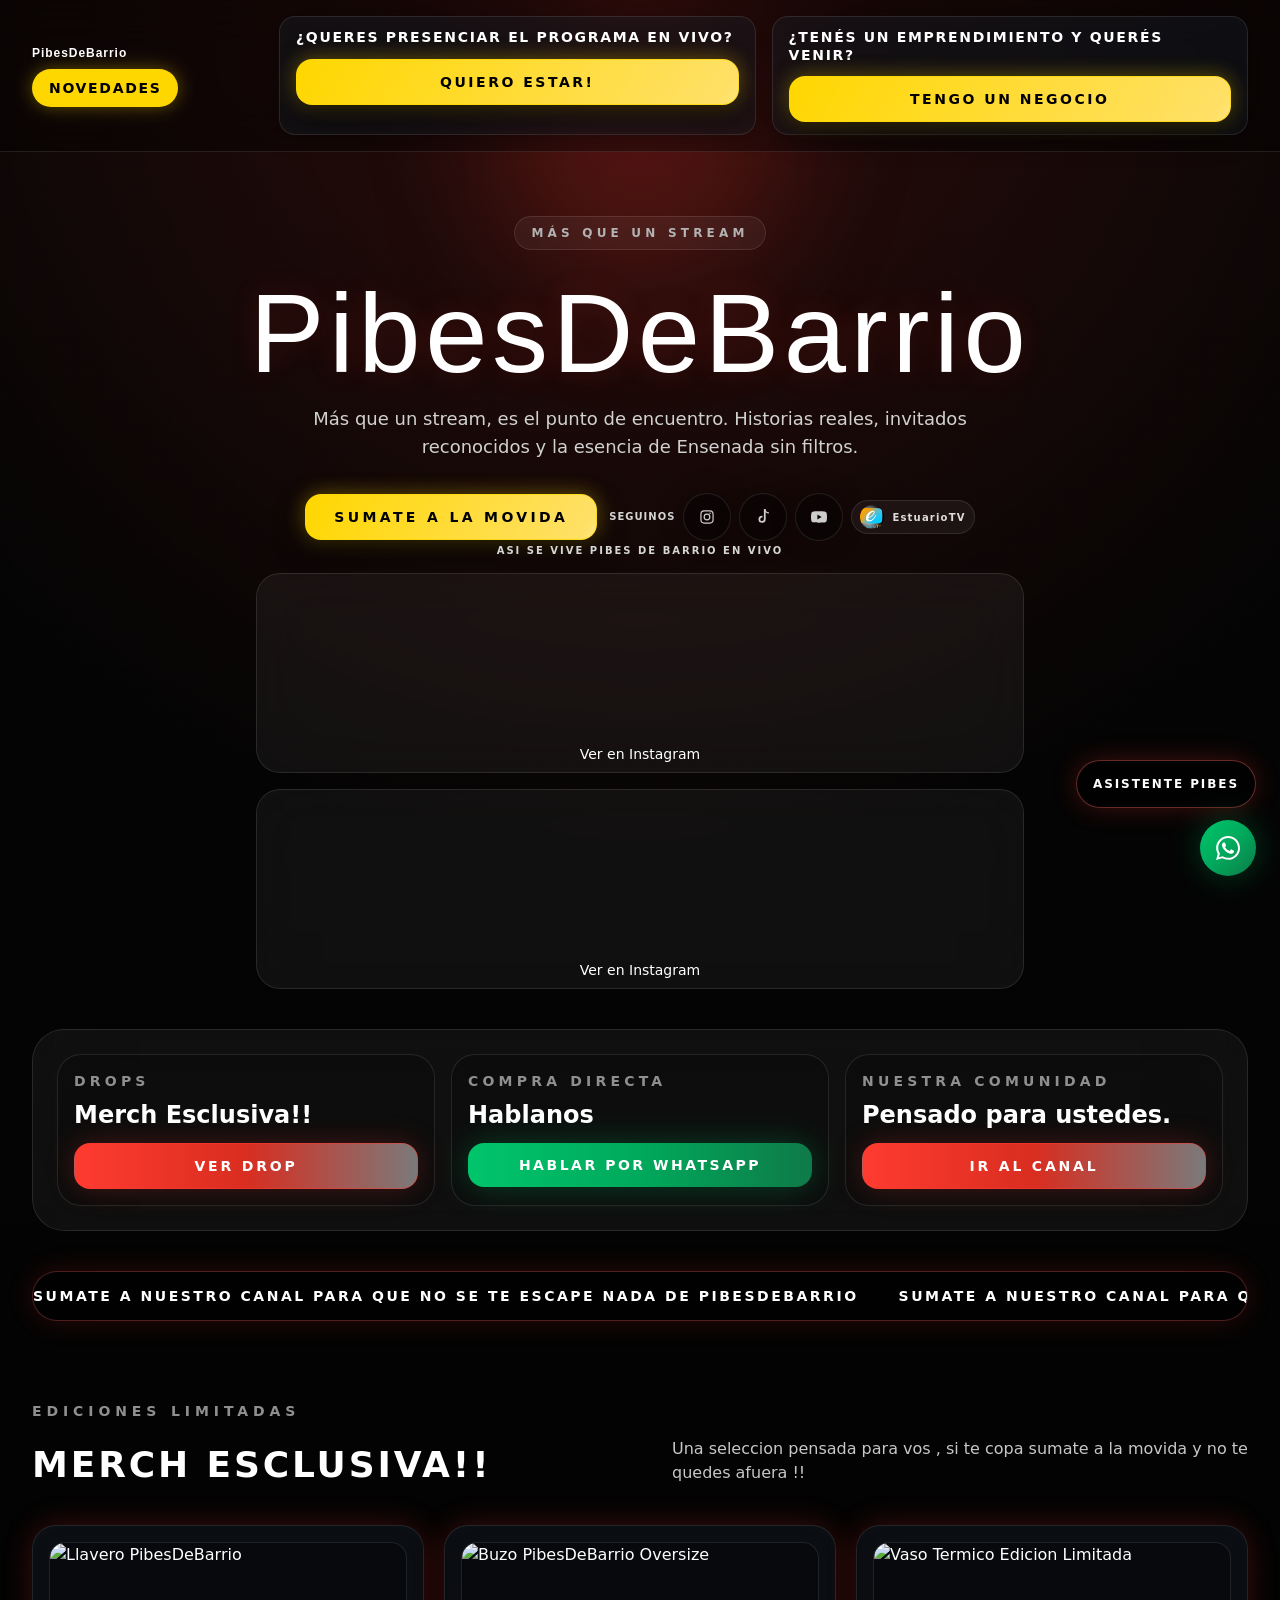
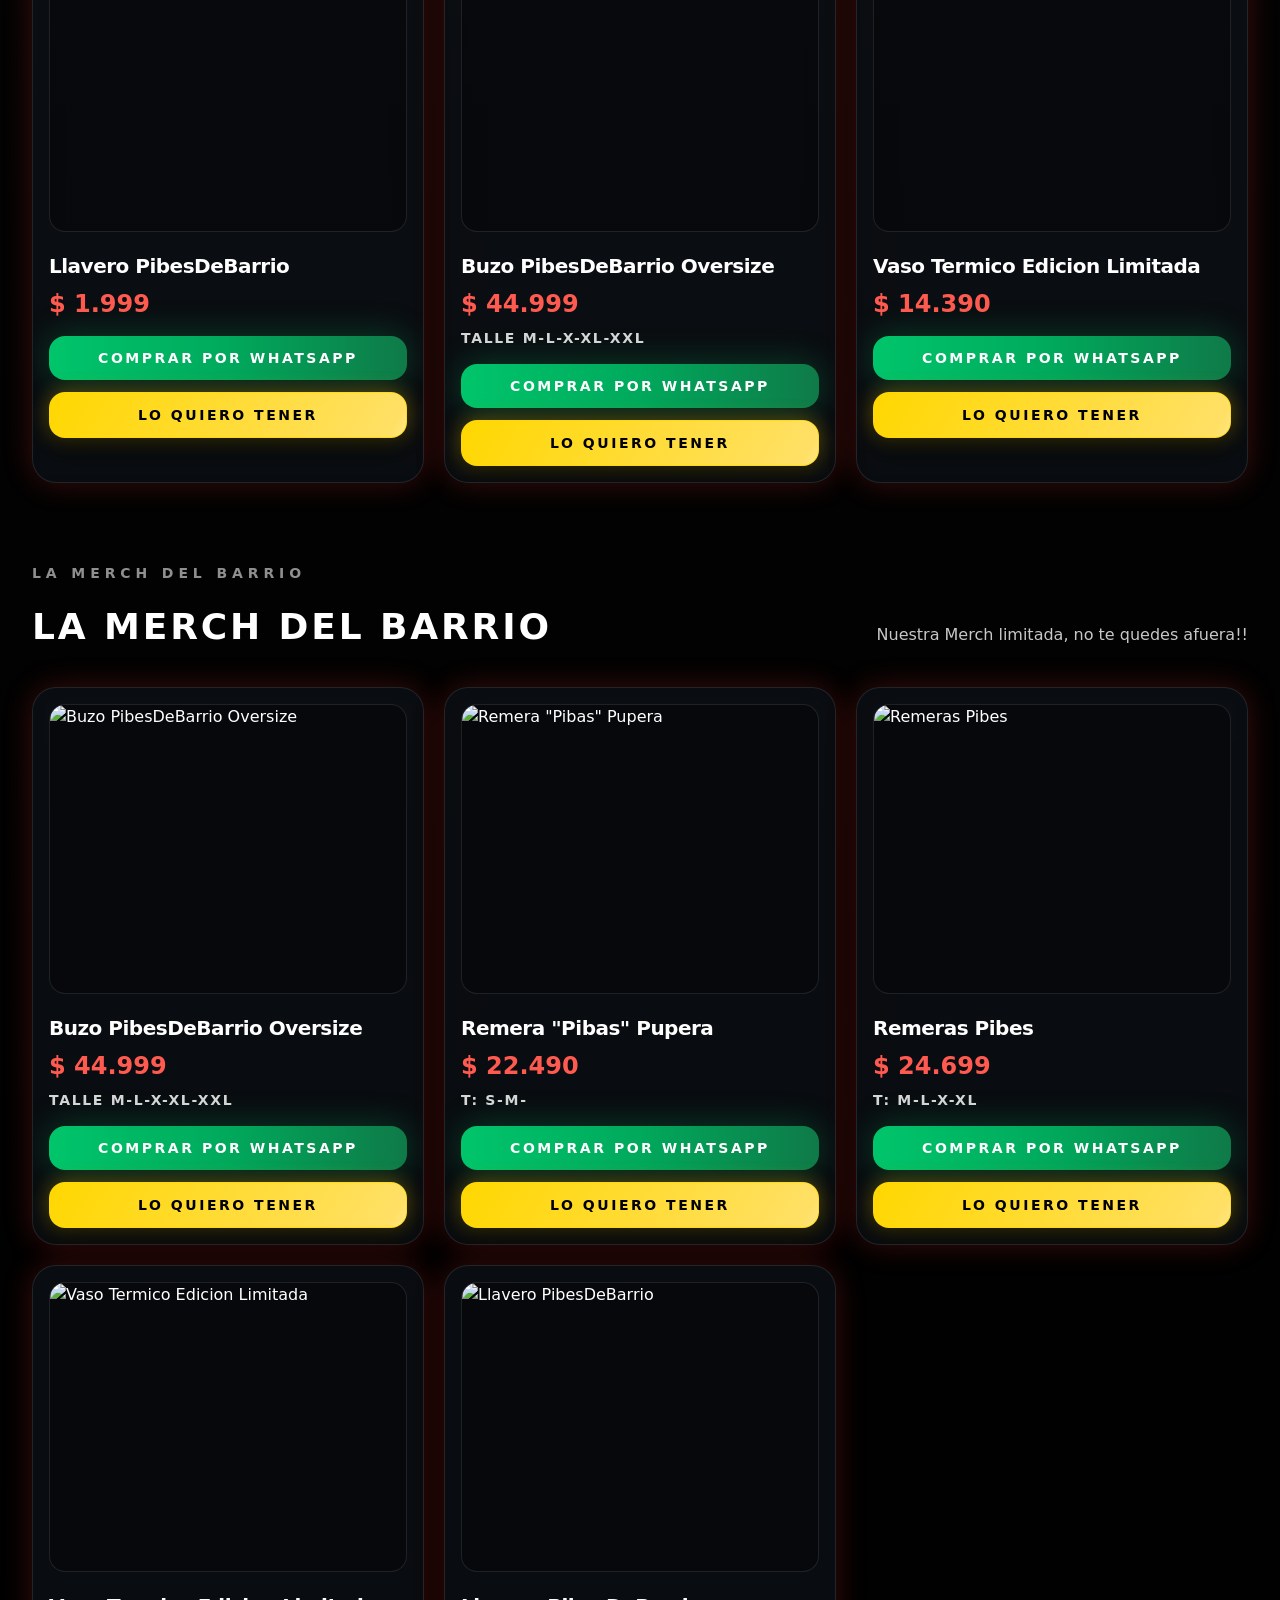
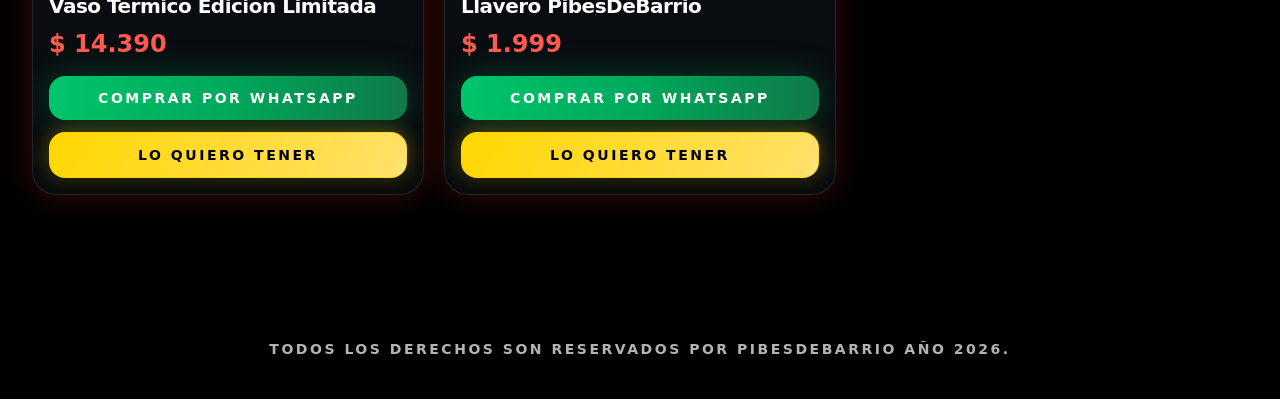
==== commit 0413cb12: "Add live Instagram embeds to hero" ====
--- a/index.html
+++ b/index.html
@@ -1 +1 @@
-<!DOCTYPE html><html><head><meta charSet="utf-8"/><meta name="viewport" content="width=device-width"/><title>PibesDeBarrio</title><meta name="description" content="Streetwear de barrio con compra directa por WhatsApp y experiencia mobile-first."/><meta name="theme-color" content="#0f172a"/><link rel="manifest" href="manifest.webmanifest"/><link rel="apple-touch-icon" href="icons/icon-192.svg"/><link rel="preconnect" href="https://fonts.googleapis.com"/><link rel="preconnect" href="https://fonts.gstatic.com" crossorigin="anonymous"/><meta name="next-head-count" content="10"/><link rel="preconnect" href="https://fonts.gstatic.com" crossorigin /><link rel="preload" href="/_next/static/css/ebbcf54a8e83db85.css" as="style"/><link rel="stylesheet" href="/_next/static/css/ebbcf54a8e83db85.css" data-n-g=""/><noscript data-n-css=""></noscript><script defer="" nomodule="" src="/_next/static/chunks/polyfills-42372ed130431b0a.js"></script><script src="/_next/static/chunks/webpack-8fa1640cc84ba8fe.js" defer=""></script><script src="/_next/static/chunks/framework-64ad27b21261a9ce.js" defer=""></script><script src="/_next/static/chunks/main-5b2299ded1a46c83.js" defer=""></script><script src="/_next/static/chunks/pages/_app-26f5890917895004.js" defer=""></script><script src="/_next/static/chunks/pages/index-796cbcfa8dcc4711.js" defer=""></script><script src="/_next/static/toTin4MyY80nbMNn5lneX/_buildManifest.js" defer=""></script><script src="/_next/static/toTin4MyY80nbMNn5lneX/_ssgManifest.js" defer=""></script><style data-href="https://fonts.googleapis.com/css2?family=Anton&family=Inter:wght@400;600;700;800;900&family=Montserrat:wght@600;700;800;900&display=swap">@font-face{font-family:'Anton';font-style:normal;font-weight:400;font-display:swap;src:url(https://fonts.gstatic.com/l/font?kit=1Ptgg87LROyAm0K3&skey=3e16a04254d4c9b3&v=v27) format('woff')}@font-face{font-family:'Inter';font-style:normal;font-weight:400;font-display:swap;src:url(https://fonts.gstatic.com/l/font?kit=UcCO3FwrK3iLTeHuS_nVMrMxCp50SjIw2boKoduKmMEVuLyfMZs&skey=c491285d6722e4fa&v=v20) format('woff')}@font-face{font-family:'Inter';font-style:normal;font-weight:600;font-display:swap;src:url(https://fonts.gstatic.com/l/font?kit=UcCO3FwrK3iLTeHuS_nVMrMxCp50SjIw2boKoduKmMEVuGKYMZs&skey=c491285d6722e4fa&v=v20) format('woff')}@font-face{font-family:'Inter';font-style:normal;font-weight:700;font-display:swap;src:url(https://fonts.gstatic.com/l/font?kit=UcCO3FwrK3iLTeHuS_nVMrMxCp50SjIw2boKoduKmMEVuFuYMZs&skey=c491285d6722e4fa&v=v20) format('woff')}@font-face{font-family:'Inter';font-style:normal;font-weight:800;font-display:swap;src:url(https://fonts.gstatic.com/l/font?kit=UcCO3FwrK3iLTeHuS_nVMrMxCp50SjIw2boKoduKmMEVuDyYMZs&skey=c491285d6722e4fa&v=v20) format('woff')}@font-face{font-family:'Inter';font-style:normal;font-weight:900;font-display:swap;src:url(https://fonts.gstatic.com/l/font?kit=UcCO3FwrK3iLTeHuS_nVMrMxCp50SjIw2boKoduKmMEVuBWYMZs&skey=c491285d6722e4fa&v=v20) format('woff')}@font-face{font-family:'Montserrat';font-style:normal;font-weight:600;font-display:swap;src:url(https://fonts.gstatic.com/l/font?kit=JTUHjIg1_i6t8kCHKm4532VJOt5-QNFgpCu170w9&skey=7bc19f711c0de8f&v=v31) format('woff')}@font-face{font-family:'Montserrat';font-style:normal;font-weight:700;font-display:swap;src:url(https://fonts.gstatic.com/l/font?kit=JTUHjIg1_i6t8kCHKm4532VJOt5-QNFgpCuM70w9&skey=7bc19f711c0de8f&v=v31) format('woff')}@font-face{font-family:'Montserrat';font-style:normal;font-weight:800;font-display:swap;src:url(https://fonts.gstatic.com/l/font?kit=JTUHjIg1_i6t8kCHKm4532VJOt5-QNFgpCvr70w9&skey=7bc19f711c0de8f&v=v31) format('woff')}@font-face{font-family:'Montserrat';font-style:normal;font-weight:900;font-display:swap;src:url(https://fonts.gstatic.com/l/font?kit=JTUHjIg1_i6t8kCHKm4532VJOt5-QNFgpCvC70w9&skey=7bc19f711c0de8f&v=v31) format('woff')}@font-face{font-family:'Anton';font-style:normal;font-weight:400;font-display:swap;src:url(https://fonts.gstatic.com/s/anton/v27/1Ptgg87LROyAm3K8-C8CSKlvPfE.woff2) format('woff2');unicode-range:U+0102-0103,U+0110-0111,U+0128-0129,U+0168-0169,U+01A0-01A1,U+01AF-01B0,U+0300-0301,U+0303-0304,U+0308-0309,U+0323,U+0329,U+1EA0-1EF9,U+20AB}@font-face{font-family:'Anton';font-style:normal;font-weight:400;font-display:swap;src:url(https://fonts.gstatic.com/s/anton/v27/1Ptgg87LROyAm3K9-C8CSKlvPfE.woff2) format('woff2');unicode-range:U+0100-02BA,U+02BD-02C5,U+02C7-02CC,U+02CE-02D7,U+02DD-02FF,U+0304,U+0308,U+0329,U+1D00-1DBF,U+1E00-1E9F,U+1EF2-1EFF,U+2020,U+20A0-20AB,U+20AD-20C0,U+2113,U+2C60-2C7F,U+A720-A7FF}@font-face{font-family:'Anton';font-style:normal;font-weight:400;font-display:swap;src:url(https://fonts.gstatic.com/s/anton/v27/1Ptgg87LROyAm3Kz-C8CSKlv.woff2) format('woff2');unicode-range:U+0000-00FF,U+0131,U+0152-0153,U+02BB-02BC,U+02C6,U+02DA,U+02DC,U+0304,U+0308,U+0329,U+2000-206F,U+20AC,U+2122,U+2191,U+2193,U+2212,U+2215,U+FEFF,U+FFFD}@font-face{font-family:'Inter';font-style:normal;font-weight:400;font-display:swap;src:url(https://fonts.gstatic.com/s/inter/v20/UcC73FwrK3iLTeHuS_nVMrMxCp50SjIa2JL7W0Q5n-wU.woff2) format('woff2');unicode-range:U+0460-052F,U+1C80-1C8A,U+20B4,U+2DE0-2DFF,U+A640-A69F,U+FE2E-FE2F}@font-face{font-family:'Inter';font-style:normal;font-weight:400;font-display:swap;src:url(https://fonts.gstatic.com/s/inter/v20/UcC73FwrK3iLTeHuS_nVMrMxCp50SjIa0ZL7W0Q5n-wU.woff2) format('woff2');unicode-range:U+0301,U+0400-045F,U+0490-0491,U+04B0-04B1,U+2116}@font-face{font-family:'Inter';font-style:normal;font-weight:400;font-display:swap;src:url(https://fonts.gstatic.com/s/inter/v20/UcC73FwrK3iLTeHuS_nVMrMxCp50SjIa2ZL7W0Q5n-wU.woff2) format('woff2');unicode-range:U+1F00-1FFF}@font-face{font-family:'Inter';font-style:normal;font-weight:400;font-display:swap;src:url(https://fonts.gstatic.com/s/inter/v20/UcC73FwrK3iLTeHuS_nVMrMxCp50SjIa1pL7W0Q5n-wU.woff2) format('woff2');unicode-range:U+0370-0377,U+037A-037F,U+0384-038A,U+038C,U+038E-03A1,U+03A3-03FF}@font-face{font-family:'Inter';font-style:normal;font-weight:400;font-display:swap;src:url(https://fonts.gstatic.com/s/inter/v20/UcC73FwrK3iLTeHuS_nVMrMxCp50SjIa2pL7W0Q5n-wU.woff2) format('woff2');unicode-range:U+0102-0103,U+0110-0111,U+0128-0129,U+0168-0169,U+01A0-01A1,U+01AF-01B0,U+0300-0301,U+0303-0304,U+0308-0309,U+0323,U+0329,U+1EA0-1EF9,U+20AB}@font-face{font-family:'Inter';font-style:normal;font-weight:400;font-display:swap;src:url(https://fonts.gstatic.com/s/inter/v20/UcC73FwrK3iLTeHuS_nVMrMxCp50SjIa25L7W0Q5n-wU.woff2) format('woff2');unicode-range:U+0100-02BA,U+02BD-02C5,U+02C7-02CC,U+02CE-02D7,U+02DD-02FF,U+0304,U+0308,U+0329,U+1D00-1DBF,U+1E00-1E9F,U+1EF2-1EFF,U+2020,U+20A0-20AB,U+20AD-20C0,U+2113,U+2C60-2C7F,U+A720-A7FF}@font-face{font-family:'Inter';font-style:normal;font-weight:400;font-display:swap;src:url(https://fonts.gstatic.com/s/inter/v20/UcC73FwrK3iLTeHuS_nVMrMxCp50SjIa1ZL7W0Q5nw.woff2) format('woff2');unicode-range:U+0000-00FF,U+0131,U+0152-0153,U+02BB-02BC,U+02C6,U+02DA,U+02DC,U+0304,U+0308,U+0329,U+2000-206F,U+20AC,U+2122,U+2191,U+2193,U+2212,U+2215,U+FEFF,U+FFFD}@font-face{font-family:'Inter';font-style:normal;font-weight:600;font-display:swap;src:url(https://fonts.gstatic.com/s/inter/v20/UcC73FwrK3iLTeHuS_nVMrMxCp50SjIa2JL7W0Q5n-wU.woff2) format('woff2');unicode-range:U+0460-052F,U+1C80-1C8A,U+20B4,U+2DE0-2DFF,U+A640-A69F,U+FE2E-FE2F}@font-face{font-family:'Inter';font-style:normal;font-weight:600;font-display:swap;src:url(https://fonts.gstatic.com/s/inter/v20/UcC73FwrK3iLTeHuS_nVMrMxCp50SjIa0ZL7W0Q5n-wU.woff2) format('woff2');unicode-range:U+0301,U+0400-045F,U+0490-0491,U+04B0-04B1,U+2116}@font-face{font-family:'Inter';font-style:normal;font-weight:600;font-display:swap;src:url(https://fonts.gstatic.com/s/inter/v20/UcC73FwrK3iLTeHuS_nVMrMxCp50SjIa2ZL7W0Q5n-wU.woff2) format('woff2');unicode-range:U+1F00-1FFF}@font-face{font-family:'Inter';font-style:normal;font-weight:600;font-display:swap;src:url(https://fonts.gstatic.com/s/inter/v20/UcC73FwrK3iLTeHuS_nVMrMxCp50SjIa1pL7W0Q5n-wU.woff2) format('woff2');unicode-range:U+0370-0377,U+037A-037F,U+0384-038A,U+038C,U+038E-03A1,U+03A3-03FF}@font-face{font-family:'Inter';font-style:normal;font-weight:600;font-display:swap;src:url(https://fonts.gstatic.com/s/inter/v20/UcC73FwrK3iLTeHuS_nVMrMxCp50SjIa2pL7W0Q5n-wU.woff2) format('woff2');unicode-range:U+0102-0103,U+0110-0111,U+0128-0129,U+0168-0169,U+01A0-01A1,U+01AF-01B0,U+0300-0301,U+0303-0304,U+0308-0309,U+0323,U+0329,U+1EA0-1EF9,U+20AB}@font-face{font-family:'Inter';font-style:normal;font-weight:600;font-display:swap;src:url(https://fonts.gstatic.com/s/inter/v20/UcC73FwrK3iLTeHuS_nVMrMxCp50SjIa25L7W0Q5n-wU.woff2) format('woff2');unicode-range:U+0100-02BA,U+02BD-02C5,U+02C7-02CC,U+02CE-02D7,U+02DD-02FF,U+0304,U+0308,U+0329,U+1D00-1DBF,U+1E00-1E9F,U+1EF2-1EFF,U+2020,U+20A0-20AB,U+20AD-20C0,U+2113,U+2C60-2C7F,U+A720-A7FF}@font-face{font-family:'Inter';font-style:normal;font-weight:600;font-display:swap;src:url(https://fonts.gstatic.com/s/inter/v20/UcC73FwrK3iLTeHuS_nVMrMxCp50SjIa1ZL7W0Q5nw.woff2) format('woff2');unicode-range:U+0000-00FF,U+0131,U+0152-0153,U+02BB-02BC,U+02C6,U+02DA,U+02DC,U+0304,U+0308,U+0329,U+2000-206F,U+20AC,U+2122,U+2191,U+2193,U+2212,U+2215,U+FEFF,U+FFFD}@font-face{font-family:'Inter';font-style:normal;font-weight:700;font-display:swap;src:url(https://fonts.gstatic.com/s/inter/v20/UcC73FwrK3iLTeHuS_nVMrMxCp50SjIa2JL7W0Q5n-wU.woff2) format('woff2');unicode-range:U+0460-052F,U+1C80-1C8A,U+20B4,U+2DE0-2DFF,U+A640-A69F,U+FE2E-FE2F}@font-face{font-family:'Inter';font-style:normal;font-weight:700;font-display:swap;src:url(https://fonts.gstatic.com/s/inter/v20/UcC73FwrK3iLTeHuS_nVMrMxCp50SjIa0ZL7W0Q5n-wU.woff2) format('woff2');unicode-range:U+0301,U+0400-045F,U+0490-0491,U+04B0-04B1,U+2116}@font-face{font-family:'Inter';font-style:normal;font-weight:700;font-display:swap;src:url(https://fonts.gstatic.com/s/inter/v20/UcC73FwrK3iLTeHuS_nVMrMxCp50SjIa2ZL7W0Q5n-wU.woff2) format('woff2');unicode-range:U+1F00-1FFF}@font-face{font-family:'Inter';font-style:normal;font-weight:700;font-display:swap;src:url(https://fonts.gstatic.com/s/inter/v20/UcC73FwrK3iLTeHuS_nVMrMxCp50SjIa1pL7W0Q5n-wU.woff2) format('woff2');unicode-range:U+0370-0377,U+037A-037F,U+0384-038A,U+038C,U+038E-03A1,U+03A3-03FF}@font-face{font-family:'Inter';font-style:normal;font-weight:700;font-display:swap;src:url(https://fonts.gstatic.com/s/inter/v20/UcC73FwrK3iLTeHuS_nVMrMxCp50SjIa2pL7W0Q5n-wU.woff2) format('woff2');unicode-range:U+0102-0103,U+0110-0111,U+0128-0129,U+0168-0169,U+01A0-01A1,U+01AF-01B0,U+0300-0301,U+0303-0304,U+0308-0309,U+0323,U+0329,U+1EA0-1EF9,U+20AB}@font-face{font-family:'Inter';font-style:normal;font-weight:700;font-display:swap;src:url(https://fonts.gstatic.com/s/inter/v20/UcC73FwrK3iLTeHuS_nVMrMxCp50SjIa25L7W0Q5n-wU.woff2) format('woff2');unicode-range:U+0100-02BA,U+02BD-02C5,U+02C7-02CC,U+02CE-02D7,U+02DD-02FF,U+0304,U+0308,U+0329,U+1D00-1DBF,U+1E00-1E9F,U+1EF2-1EFF,U+2020,U+20A0-20AB,U+20AD-20C0,U+2113,U+2C60-2C7F,U+A720-A7FF}@font-face{font-family:'Inter';font-style:normal;font-weight:700;font-display:swap;src:url(https://fonts.gstatic.com/s/inter/v20/UcC73FwrK3iLTeHuS_nVMrMxCp50SjIa1ZL7W0Q5nw.woff2) format('woff2');unicode-range:U+0000-00FF,U+0131,U+0152-0153,U+02BB-02BC,U+02C6,U+02DA,U+02DC,U+0304,U+0308,U+0329,U+2000-206F,U+20AC,U+2122,U+2191,U+2193,U+2212,U+2215,U+FEFF,U+FFFD}@font-face{font-family:'Inter';font-style:normal;font-weight:800;font-display:swap;src:url(https://fonts.gstatic.com/s/inter/v20/UcC73FwrK3iLTeHuS_nVMrMxCp50SjIa2JL7W0Q5n-wU.woff2) format('woff2');unicode-range:U+0460-052F,U+1C80-1C8A,U+20B4,U+2DE0-2DFF,U+A640-A69F,U+FE2E-FE2F}@font-face{font-family:'Inter';font-style:normal;font-weight:800;font-display:swap;src:url(https://fonts.gstatic.com/s/inter/v20/UcC73FwrK3iLTeHuS_nVMrMxCp50SjIa0ZL7W0Q5n-wU.woff2) format('woff2');unicode-range:U+0301,U+0400-045F,U+0490-0491,U+04B0-04B1,U+2116}@font-face{font-family:'Inter';font-style:normal;font-weight:800;font-display:swap;src:url(https://fonts.gstatic.com/s/inter/v20/UcC73FwrK3iLTeHuS_nVMrMxCp50SjIa2ZL7W0Q5n-wU.woff2) format('woff2');unicode-range:U+1F00-1FFF}@font-face{font-family:'Inter';font-style:normal;font-weight:800;font-display:swap;src:url(https://fonts.gstatic.com/s/inter/v20/UcC73FwrK3iLTeHuS_nVMrMxCp50SjIa1pL7W0Q5n-wU.woff2) format('woff2');unicode-range:U+0370-0377,U+037A-037F,U+0384-038A,U+038C,U+038E-03A1,U+03A3-03FF}@font-face{font-family:'Inter';font-style:normal;font-weight:800;font-display:swap;src:url(https://fonts.gstatic.com/s/inter/v20/UcC73FwrK3iLTeHuS_nVMrMxCp50SjIa2pL7W0Q5n-wU.woff2) format('woff2');unicode-range:U+0102-0103,U+0110-0111,U+0128-0129,U+0168-0169,U+01A0-01A1,U+01AF-01B0,U+0300-0301,U+0303-0304,U+0308-0309,U+0323,U+0329,U+1EA0-1EF9,U+20AB}@font-face{font-family:'Inter';font-style:normal;font-weight:800;font-display:swap;src:url(https://fonts.gstatic.com/s/inter/v20/UcC73FwrK3iLTeHuS_nVMrMxCp50SjIa25L7W0Q5n-wU.woff2) format('woff2');unicode-range:U+0100-02BA,U+02BD-02C5,U+02C7-02CC,U+02CE-02D7,U+02DD-02FF,U+0304,U+0308,U+0329,U+1D00-1DBF,U+1E00-1E9F,U+1EF2-1EFF,U+2020,U+20A0-20AB,U+20AD-20C0,U+2113,U+2C60-2C7F,U+A720-A7FF}@font-face{font-family:'Inter';font-style:normal;font-weight:800;font-display:swap;src:url(https://fonts.gstatic.com/s/inter/v20/UcC73FwrK3iLTeHuS_nVMrMxCp50SjIa1ZL7W0Q5nw.woff2) format('woff2');unicode-range:U+0000-00FF,U+0131,U+0152-0153,U+02BB-02BC,U+02C6,U+02DA,U+02DC,U+0304,U+0308,U+0329,U+2000-206F,U+20AC,U+2122,U+2191,U+2193,U+2212,U+2215,U+FEFF,U+FFFD}@font-face{font-family:'Inter';font-style:normal;font-weight:900;font-display:swap;src:url(https://fonts.gstatic.com/s/inter/v20/UcC73FwrK3iLTeHuS_nVMrMxCp50SjIa2JL7W0Q5n-wU.woff2) format('woff2');unicode-range:U+0460-052F,U+1C80-1C8A,U+20B4,U+2DE0-2DFF,U+A640-A69F,U+FE2E-FE2F}@font-face{font-family:'Inter';font-style:normal;font-weight:900;font-display:swap;src:url(https://fonts.gstatic.com/s/inter/v20/UcC73FwrK3iLTeHuS_nVMrMxCp50SjIa0ZL7W0Q5n-wU.woff2) format('woff2');unicode-range:U+0301,U+0400-045F,U+0490-0491,U+04B0-04B1,U+2116}@font-face{font-family:'Inter';font-style:normal;font-weight:900;font-display:swap;src:url(https://fonts.gstatic.com/s/inter/v20/UcC73FwrK3iLTeHuS_nVMrMxCp50SjIa2ZL7W0Q5n-wU.woff2) format('woff2');unicode-range:U+1F00-1FFF}@font-face{font-family:'Inter';font-style:normal;font-weight:900;font-display:swap;src:url(https://fonts.gstatic.com/s/inter/v20/UcC73FwrK3iLTeHuS_nVMrMxCp50SjIa1pL7W0Q5n-wU.woff2) format('woff2');unicode-range:U+0370-0377,U+037A-037F,U+0384-038A,U+038C,U+038E-03A1,U+03A3-03FF}@font-face{font-family:'Inter';font-style:normal;font-weight:900;font-display:swap;src:url(https://fonts.gstatic.com/s/inter/v20/UcC73FwrK3iLTeHuS_nVMrMxCp50SjIa2pL7W0Q5n-wU.woff2) format('woff2');unicode-range:U+0102-0103,U+0110-0111,U+0128-0129,U+0168-0169,U+01A0-01A1,U+01AF-01B0,U+0300-0301,U+0303-0304,U+0308-0309,U+0323,U+0329,U+1EA0-1EF9,U+20AB}@font-face{font-family:'Inter';font-style:normal;font-weight:900;font-display:swap;src:url(https://fonts.gstatic.com/s/inter/v20/UcC73FwrK3iLTeHuS_nVMrMxCp50SjIa25L7W0Q5n-wU.woff2) format('woff2');unicode-range:U+0100-02BA,U+02BD-02C5,U+02C7-02CC,U+02CE-02D7,U+02DD-02FF,U+0304,U+0308,U+0329,U+1D00-1DBF,U+1E00-1E9F,U+1EF2-1EFF,U+2020,U+20A0-20AB,U+20AD-20C0,U+2113,U+2C60-2C7F,U+A720-A7FF}@font-face{font-family:'Inter';font-style:normal;font-weight:900;font-display:swap;src:url(https://fonts.gstatic.com/s/inter/v20/UcC73FwrK3iLTeHuS_nVMrMxCp50SjIa1ZL7W0Q5nw.woff2) format('woff2');unicode-range:U+0000-00FF,U+0131,U+0152-0153,U+02BB-02BC,U+02C6,U+02DA,U+02DC,U+0304,U+0308,U+0329,U+2000-206F,U+20AC,U+2122,U+2191,U+2193,U+2212,U+2215,U+FEFF,U+FFFD}@font-face{font-family:'Montserrat';font-style:normal;font-weight:600;font-display:swap;src:url(https://fonts.gstatic.com/s/montserrat/v31/JTUSjIg1_i6t8kCHKm459WRhyyTh89ZNpQ.woff2) format('woff2');unicode-range:U+0460-052F,U+1C80-1C8A,U+20B4,U+2DE0-2DFF,U+A640-A69F,U+FE2E-FE2F}@font-face{font-family:'Montserrat';font-style:normal;font-weight:600;font-display:swap;src:url(https://fonts.gstatic.com/s/montserrat/v31/JTUSjIg1_i6t8kCHKm459W1hyyTh89ZNpQ.woff2) format('woff2');unicode-range:U+0301,U+0400-045F,U+0490-0491,U+04B0-04B1,U+2116}@font-face{font-family:'Montserrat';font-style:normal;font-weight:600;font-display:swap;src:url(https://fonts.gstatic.com/s/montserrat/v31/JTUSjIg1_i6t8kCHKm459WZhyyTh89ZNpQ.woff2) format('woff2');unicode-range:U+0102-0103,U+0110-0111,U+0128-0129,U+0168-0169,U+01A0-01A1,U+01AF-01B0,U+0300-0301,U+0303-0304,U+0308-0309,U+0323,U+0329,U+1EA0-1EF9,U+20AB}@font-face{font-family:'Montserrat';font-style:normal;font-weight:600;font-display:swap;src:url(https://fonts.gstatic.com/s/montserrat/v31/JTUSjIg1_i6t8kCHKm459WdhyyTh89ZNpQ.woff2) format('woff2');unicode-range:U+0100-02BA,U+02BD-02C5,U+02C7-02CC,U+02CE-02D7,U+02DD-02FF,U+0304,U+0308,U+0329,U+1D00-1DBF,U+1E00-1E9F,U+1EF2-1EFF,U+2020,U+20A0-20AB,U+20AD-20C0,U+2113,U+2C60-2C7F,U+A720-A7FF}@font-face{font-family:'Montserrat';font-style:normal;font-weight:600;font-display:swap;src:url(https://fonts.gstatic.com/s/montserrat/v31/JTUSjIg1_i6t8kCHKm459WlhyyTh89Y.woff2) format('woff2');unicode-range:U+0000-00FF,U+0131,U+0152-0153,U+02BB-02BC,U+02C6,U+02DA,U+02DC,U+0304,U+0308,U+0329,U+2000-206F,U+20AC,U+2122,U+2191,U+2193,U+2212,U+2215,U+FEFF,U+FFFD}@font-face{font-family:'Montserrat';font-style:normal;font-weight:700;font-display:swap;src:url(https://fonts.gstatic.com/s/montserrat/v31/JTUSjIg1_i6t8kCHKm459WRhyyTh89ZNpQ.woff2) format('woff2');unicode-range:U+0460-052F,U+1C80-1C8A,U+20B4,U+2DE0-2DFF,U+A640-A69F,U+FE2E-FE2F}@font-face{font-family:'Montserrat';font-style:normal;font-weight:700;font-display:swap;src:url(https://fonts.gstatic.com/s/montserrat/v31/JTUSjIg1_i6t8kCHKm459W1hyyTh89ZNpQ.woff2) format('woff2');unicode-range:U+0301,U+0400-045F,U+0490-0491,U+04B0-04B1,U+2116}@font-face{font-family:'Montserrat';font-style:normal;font-weight:700;font-display:swap;src:url(https://fonts.gstatic.com/s/montserrat/v31/JTUSjIg1_i6t8kCHKm459WZhyyTh89ZNpQ.woff2) format('woff2');unicode-range:U+0102-0103,U+0110-0111,U+0128-0129,U+0168-0169,U+01A0-01A1,U+01AF-01B0,U+0300-0301,U+0303-0304,U+0308-0309,U+0323,U+0329,U+1EA0-1EF9,U+20AB}@font-face{font-family:'Montserrat';font-style:normal;font-weight:700;font-display:swap;src:url(https://fonts.gstatic.com/s/montserrat/v31/JTUSjIg1_i6t8kCHKm459WdhyyTh89ZNpQ.woff2) format('woff2');unicode-range:U+0100-02BA,U+02BD-02C5,U+02C7-02CC,U+02CE-02D7,U+02DD-02FF,U+0304,U+0308,U+0329,U+1D00-1DBF,U+1E00-1E9F,U+1EF2-1EFF,U+2020,U+20A0-20AB,U+20AD-20C0,U+2113,U+2C60-2C7F,U+A720-A7FF}@font-face{font-family:'Montserrat';font-style:normal;font-weight:700;font-display:swap;src:url(https://fonts.gstatic.com/s/montserrat/v31/JTUSjIg1_i6t8kCHKm459WlhyyTh89Y.woff2) format('woff2');unicode-range:U+0000-00FF,U+0131,U+0152-0153,U+02BB-02BC,U+02C6,U+02DA,U+02DC,U+0304,U+0308,U+0329,U+2000-206F,U+20AC,U+2122,U+2191,U+2193,U+2212,U+2215,U+FEFF,U+FFFD}@font-face{font-family:'Montserrat';font-style:normal;font-weight:800;font-display:swap;src:url(https://fonts.gstatic.com/s/montserrat/v31/JTUSjIg1_i6t8kCHKm459WRhyyTh89ZNpQ.woff2) format('woff2');unicode-range:U+0460-052F,U+1C80-1C8A,U+20B4,U+2DE0-2DFF,U+A640-A69F,U+FE2E-FE2F}@font-face{font-family:'Montserrat';font-style:normal;font-weight:800;font-display:swap;src:url(https://fonts.gstatic.com/s/montserrat/v31/JTUSjIg1_i6t8kCHKm459W1hyyTh89ZNpQ.woff2) format('woff2');unicode-range:U+0301,U+0400-045F,U+0490-0491,U+04B0-04B1,U+2116}@font-face{font-family:'Montserrat';font-style:normal;font-weight:800;font-display:swap;src:url(https://fonts.gstatic.com/s/montserrat/v31/JTUSjIg1_i6t8kCHKm459WZhyyTh89ZNpQ.woff2) format('woff2');unicode-range:U+0102-0103,U+0110-0111,U+0128-0129,U+0168-0169,U+01A0-01A1,U+01AF-01B0,U+0300-0301,U+0303-0304,U+0308-0309,U+0323,U+0329,U+1EA0-1EF9,U+20AB}@font-face{font-family:'Montserrat';font-style:normal;font-weight:800;font-display:swap;src:url(https://fonts.gstatic.com/s/montserrat/v31/JTUSjIg1_i6t8kCHKm459WdhyyTh89ZNpQ.woff2) format('woff2');unicode-range:U+0100-02BA,U+02BD-02C5,U+02C7-02CC,U+02CE-02D7,U+02DD-02FF,U+0304,U+0308,U+0329,U+1D00-1DBF,U+1E00-1E9F,U+1EF2-1EFF,U+2020,U+20A0-20AB,U+20AD-20C0,U+2113,U+2C60-2C7F,U+A720-A7FF}@font-face{font-family:'Montserrat';font-style:normal;font-weight:800;font-display:swap;src:url(https://fonts.gstatic.com/s/montserrat/v31/JTUSjIg1_i6t8kCHKm459WlhyyTh89Y.woff2) format('woff2');unicode-range:U+0000-00FF,U+0131,U+0152-0153,U+02BB-02BC,U+02C6,U+02DA,U+02DC,U+0304,U+0308,U+0329,U+2000-206F,U+20AC,U+2122,U+2191,U+2193,U+2212,U+2215,U+FEFF,U+FFFD}@font-face{font-family:'Montserrat';font-style:normal;font-weight:900;font-display:swap;src:url(https://fonts.gstatic.com/s/montserrat/v31/JTUSjIg1_i6t8kCHKm459WRhyyTh89ZNpQ.woff2) format('woff2');unicode-range:U+0460-052F,U+1C80-1C8A,U+20B4,U+2DE0-2DFF,U+A640-A69F,U+FE2E-FE2F}@font-face{font-family:'Montserrat';font-style:normal;font-weight:900;font-display:swap;src:url(https://fonts.gstatic.com/s/montserrat/v31/JTUSjIg1_i6t8kCHKm459W1hyyTh89ZNpQ.woff2) format('woff2');unicode-range:U+0301,U+0400-045F,U+0490-0491,U+04B0-04B1,U+2116}@font-face{font-family:'Montserrat';font-style:normal;font-weight:900;font-display:swap;src:url(https://fonts.gstatic.com/s/montserrat/v31/JTUSjIg1_i6t8kCHKm459WZhyyTh89ZNpQ.woff2) format('woff2');unicode-range:U+0102-0103,U+0110-0111,U+0128-0129,U+0168-0169,U+01A0-01A1,U+01AF-01B0,U+0300-0301,U+0303-0304,U+0308-0309,U+0323,U+0329,U+1EA0-1EF9,U+20AB}@font-face{font-family:'Montserrat';font-style:normal;font-weight:900;font-display:swap;src:url(https://fonts.gstatic.com/s/montserrat/v31/JTUSjIg1_i6t8kCHKm459WdhyyTh89ZNpQ.woff2) format('woff2');unicode-range:U+0100-02BA,U+02BD-02C5,U+02C7-02CC,U+02CE-02D7,U+02DD-02FF,U+0304,U+0308,U+0329,U+1D00-1DBF,U+1E00-1E9F,U+1EF2-1EFF,U+2020,U+20A0-20AB,U+20AD-20C0,U+2113,U+2C60-2C7F,U+A720-A7FF}@font-face{font-family:'Montserrat';font-style:normal;font-weight:900;font-display:swap;src:url(https://fonts.gstatic.com/s/montserrat/v31/JTUSjIg1_i6t8kCHKm459WlhyyTh89Y.woff2) format('woff2');unicode-range:U+0000-00FF,U+0131,U+0152-0153,U+02BB-02BC,U+02C6,U+02DA,U+02DC,U+0304,U+0308,U+0329,U+2000-206F,U+20AC,U+2122,U+2191,U+2193,U+2212,U+2215,U+FEFF,U+FFFD}</style></head><body><div id="__next"><main class="page-shell"><div class="relative isolate"><div class="absolute inset-0 -z-10 bg-[radial-gradient(circle_at_top,_rgba(255,59,48,0.16),_transparent_24%),linear-gradient(180deg,_#050505_0%,_#000000_100%)]"></div><div class="absolute left-1/2 top-0 -z-10 h-72 w-72 -translate-x-1/2 rounded-full bg-[#ff3b30]/20 blur-3xl"></div><header class="sticky top-0 z-20 border-b border-white/10 bg-black/35 backdrop-blur-xl"><div class="page-container flex flex-col gap-4 py-4 lg:flex-row lg:items-center lg:justify-between"><div><p class="brand-mark text-xs">PibesDeBarrio</p><div class="mt-2 flex flex-col gap-3 lg:flex-row lg:items-center lg:gap-6"><button type="button" class="inline-flex items-center rounded-full border border-[#ffd700]/70 bg-[#ffd700] px-4 py-2 text-left text-sm font-black uppercase tracking-[0.12em] text-black shadow-[0_0_18px_rgba(255,215,0,0.35)] transition-all duration-300 hover:-translate-y-0.5 hover:bg-[#ffe066] hover:shadow-[0_0_28px_rgba(255,215,0,0.5)]">Novedades</button></div></div><div class="flex flex-col gap-3 sm:flex-row sm:items-stretch lg:gap-4"><div class="glass-card min-w-[280px] flex-1 rounded-2xl px-4 py-3 shadow-[0_0_24px_rgba(0,0,0,0.28)]"><p class="text-sm font-black uppercase leading-tight tracking-[0.12em] text-white">¿Queres presenciar el programa en vivo?</p><button type="button" class="gold-electric-button mt-3 w-full">Quiero Estar!</button></div><div class="glass-card min-w-[280px] flex-1 rounded-2xl px-4 py-3 shadow-[0_0_24px_rgba(0,0,0,0.28)]"><p class="text-sm font-black uppercase leading-tight tracking-[0.12em] text-white">¿Tenés un emprendimiento y querés venir?</p><button type="button" class="gold-electric-button mt-3 w-full">Tengo un negocio</button></div></div></div></header><section class="page-container hero-section"><div class="mx-auto flex max-w-3xl flex-col items-center text-center"><span class="neon-pill">Más que un stream</span><h1 class="hero-title">PibesDeBarrio</h1><p class="hero-copy">Más que un stream, es el punto de encuentro. Historias reales, invitados reconocidos y la esencia de Ensenada sin filtros.</p><div class="mt-8 flex w-full flex-col gap-3 sm:w-auto sm:flex-row sm:flex-wrap sm:items-center sm:justify-center"><a href="#productos" class="gold-electric-button px-7 tracking-[0.24em]">SUMATE A LA MOVIDA</a><div class="flex flex-wrap items-center justify-center gap-2 sm:items-center"><span class="section-label text-[10px] tracking-[0.1em] text-[#d6d6d6]">Seguinos</span><a href="https://www.instagram.com/pibesdebarrio.stream/" target="_blank" rel="noreferrer" class="social-icon-link" aria-label="Instagram de PibesDeBarrio"><svg viewBox="0 0 24 24" aria-hidden="true" class="h-4 w-4 fill-current text-white/80"><path d="M7.75 2h8.5A5.75 5.75 0 0 1 22 7.75v8.5A5.75 5.75 0 0 1 16.25 22h-8.5A5.75 5.75 0 0 1 2 16.25v-8.5A5.75 5.75 0 0 1 7.75 2Zm0 1.8A3.95 3.95 0 0 0 3.8 7.75v8.5a3.95 3.95 0 0 0 3.95 3.95h8.5a3.95 3.95 0 0 0 3.95-3.95v-8.5a3.95 3.95 0 0 0-3.95-3.95h-8.5Zm8.93 1.35a1.12 1.12 0 1 1 0 2.24 1.12 1.12 0 0 1 0-2.24ZM12 6.86A5.14 5.14 0 1 1 6.86 12 5.15 5.15 0 0 1 12 6.86Zm0 1.8A3.34 3.34 0 1 0 15.34 12 3.35 3.35 0 0 0 12 8.66Z"></path></svg></a><a href="https://www.tiktok.com/@pibesdebarrioo?lang=es" target="_blank" rel="noreferrer" class="social-icon-link" aria-label="TikTok de PibesDeBarrio"><svg viewBox="0 0 24 24" aria-hidden="true" class="h-4 w-4 fill-current text-white/80"><path d="M19.59 6.69A4.83 4.83 0 0 1 16.03 5V15.4a5.4 5.4 0 1 1-5.4-5.4c.19 0 .37.02.55.04v2.66a2.72 2.72 0 1 0 2.15 2.65V0h2.7a4.85 4.85 0 0 0 4.84 4.84v1.85c-.43 0-.86-.04-1.28-.12Z"></path></svg></a><a href="https://www.youtube.com/@Estuariotv" target="_blank" rel="noreferrer" class="social-icon-link" aria-label="YouTube de EstuarioTV"><svg viewBox="0 0 24 24" aria-hidden="true" class="h-4 w-4 fill-current text-white/80"><path d="M23.5 6.2a3 3 0 0 0-2.1-2.12C19.53 3.5 12 3.5 12 3.5s-7.53 0-9.4.58A3 3 0 0 0 .5 6.2 31.5 31.5 0 0 0 0 12a31.5 31.5 0 0 0 .5 5.8 3 3 0 0 0 2.1 2.12c1.87.58 9.4.58 9.4.58s7.53 0 9.4-.58a3 3 0 0 0 2.1-2.12A31.5 31.5 0 0 0 24 12a31.5 31.5 0 0 0-.5-5.8ZM9.6 15.7V8.3L16 12l-6.4 3.7Z"></path></svg></a><a href="https://www.youtube.com/@Estuariotv" target="_blank" rel="noreferrer" class="inline-flex items-center gap-2 rounded-full border border-white/10 bg-white/5 px-2 py-1 text-white/85 transition-all duration-300 hover:border-white/20 hover:bg-white/10" aria-label="EstuarioTV en YouTube"><img src="./icons/Estuario TV.jpg" alt="EstuarioTV" class="h-6 w-6 rounded-full object-cover"/><span class="text-[10px] font-bold tracking-[0.12em] text-white/85">EstuarioTV</span></a></div></div></div><div class="grid gap-4 rounded-[2rem] border border-white/10 bg-white/5 p-4 backdrop-blur-2xl sm:grid-cols-3 sm:p-6"><div class="stat-card"><p class="section-label">Drops</p><p class="mt-2 text-2xl font-black text-white">Merch Esclusiva!!</p><a href="#catalogo-limitado" class="neon-button mt-3 w-full border border-[#ff3b30]/50 text-center hover:shadow-[0_0_45px_rgba(255,59,48,0.5)]">Ver Drop</a></div><div class="stat-card"><p class="section-label">Compra directa</p><p class="mt-2 text-2xl font-black text-white">Hablanos</p><a href="https://wa.me/2215047962?text=Hola%20PibesDeBarrio%2C%20quiero%20hablar%20por%20WhatsApp%20sobre%20los%20productos%20de%20la%20tienda." target="_blank" rel="noreferrer" class="whatsapp-button mt-3 w-full focus:outline-none focus:ring-2 focus:ring-[#00c56b]/60">Hablar por WhatsApp</a></div><div class="stat-card"><p class="section-label">Nuestra comunidad</p><p class="mt-2 text-2xl font-black text-white">Pensado para ustedes.</p><a href="https://www.whatsapp.com/channel/0029VbCtdrWEgGfFPBjSKD1g?utm_source=ig&amp;utm_medium=social&amp;utm_content=link_in_bio&amp;fbclid=PAZXh0bgNhZW0CMTEAc3J0YwZhcHBfaWQMMjU2MjgxMDQwNTU4AAGni5RPa2ck270tpYBbetuA8n8NvsXqoEomQqBaD6W262F3VM5qPnYHfzWQ01U_aem_FrAvmVho_dAbZ82co0II7Q" target="_blank" rel="noreferrer" class="neon-button mt-3 w-full border border-[#ff3b30]/50 text-center hover:shadow-[0_0_45px_rgba(255,59,48,0.5)]">Ir al canal</a></div></div><div class="marquee-banner" aria-label="Banner del canal de PibesDeBarrio"><div class="marquee-track marquee-track-right"><span>Sumate a nuestro canal para que no se te escape nada de PibesDeBarrio</span><span aria-hidden="true">Sumate a nuestro canal para que no se te escape nada de PibesDeBarrio</span></div></div></section><section id="catalogo-limitado" class="page-container pb-16 sm:pb-20"><div class="mb-8 flex flex-col gap-3 sm:mb-10 sm:flex-row sm:items-end sm:justify-between"><div class="section-stack"><p class="section-label tracking-[0.35em]">Ediciones Limitadas</p><h2 class="section-title">Merch Esclusiva!!</h2></div><p class="section-copy max-w-xl">Una seleccion pensada para vos , si te copa sumate a la movida y no te quedes afuera !!</p></div><div class="grid gap-5 sm:grid-cols-2 lg:grid-cols-3"><article class="glass-card group overflow-hidden rounded-3xl p-4 hover:-translate-y-1 hover:border-white/20 hover:bg-white/10 hover:shadow-[0_18px_45px_rgba(15,23,42,0.55)]"><div class="overflow-hidden rounded-2xl border border-white/10 bg-black/30 relative"><img src="./llaveroori.jpg" alt="Llavero PibesDeBarrio" class="h-64 w-full object-cover transition duration-500 group-hover:scale-105 sm:h-72"/></div><div class="mt-5 space-y-4"><div class="space-y-2"><h3 class="text-xl font-black tracking-tight text-white">Llavero PibesDeBarrio</h3><p class="text-2xl font-extrabold text-[#ff5a4f]">$ 1.999</p></div><div class="space-y-3"><button type="button" class="whatsapp-button w-full focus:outline-none focus:ring-2 focus:ring-[#00c56b]/60">Comprar por WhatsApp</button><button type="button" class="gold-electric-button w-full text-center">LO QUIERO TENER</button></div></div></article><article class="glass-card group overflow-hidden rounded-3xl p-4 hover:-translate-y-1 hover:border-white/20 hover:bg-white/10 hover:shadow-[0_18px_45px_rgba(15,23,42,0.55)]"><div class="overflow-hidden rounded-2xl border border-white/10 bg-black/30 relative"><img src="./buzologooriginal.png" alt="Buzo PibesDeBarrio Oversize" class="h-64 w-full object-cover transition duration-500 group-hover:scale-105 sm:h-72"/></div><div class="mt-5 space-y-4"><div class="space-y-2"><h3 class="text-xl font-black tracking-tight text-white">Buzo PibesDeBarrio Oversize</h3><p class="text-2xl font-extrabold text-[#ff5a4f]">$ 44.999</p><p class="text-sm font-semibold uppercase tracking-[0.12em] text-[#d7d7d7]">Talle M-L-X-XL-XXL</p></div><div class="space-y-3"><button type="button" class="whatsapp-button w-full focus:outline-none focus:ring-2 focus:ring-[#00c56b]/60">Comprar por WhatsApp</button><button type="button" class="gold-electric-button w-full text-center">LO QUIERO TENER</button></div></div></article><article class="glass-card group overflow-hidden rounded-3xl p-4 hover:-translate-y-1 hover:border-white/20 hover:bg-white/10 hover:shadow-[0_18px_45px_rgba(15,23,42,0.55)]"><div class="overflow-hidden rounded-2xl border border-white/10 bg-black/30 relative"><img src="./jarraoro.png" alt="Vaso Termico Edicion Limitada" class="h-64 w-full object-cover transition duration-500 group-hover:scale-105 sm:h-72"/></div><div class="mt-5 space-y-4"><div class="space-y-2"><h3 class="text-xl font-black tracking-tight text-white">Vaso Termico Edicion Limitada</h3><p class="text-2xl font-extrabold text-[#ff5a4f]">$ 14.390</p></div><div class="space-y-3"><button type="button" class="whatsapp-button w-full focus:outline-none focus:ring-2 focus:ring-[#00c56b]/60">Comprar por WhatsApp</button><button type="button" class="gold-electric-button w-full text-center">LO QUIERO TENER</button></div></div></article></div></section><div class="floating-actions-shell"><button type="button" class="assistant-trigger">Asistente Pibes</button><a href="https://wa.me/2215047962?text=Hola%20PibesDeBarrio%2C%20quiero%20hablar%20por%20WhatsApp%20sobre%20los%20productos%20de%20la%20tienda." target="_blank" rel="noreferrer" class="whatsapp-float" aria-label="Hablar por WhatsApp"><svg viewBox="0 0 24 24" aria-hidden="true" class="h-6 w-6 fill-current"><path d="M20.52 3.48A11.8 11.8 0 0 0 12.07 0C5.5 0 .16 5.34.16 11.91c0 2.1.55 4.16 1.58 5.98L0 24l6.27-1.64a11.88 11.88 0 0 0 5.8 1.49h.01c6.57 0 11.91-5.34 11.91-11.91 0-3.18-1.24-6.17-3.47-8.46Zm-8.45 18.35h-.01a9.9 9.9 0 0 1-5.04-1.38l-.36-.21-3.72.98 1-3.63-.23-.37a9.9 9.9 0 0 1-1.51-5.31c0-5.47 4.45-9.92 9.93-9.92 2.65 0 5.14 1.03 7.01 2.9a9.86 9.86 0 0 1 2.9 7.02c0 5.47-4.45 9.92-9.92 9.92Zm5.44-7.42c-.3-.15-1.77-.88-2.04-.98-.27-.1-.47-.15-.67.15-.2.3-.77.98-.95 1.18-.17.2-.35.23-.65.08-.3-.15-1.26-.46-2.4-1.48-.89-.79-1.49-1.77-1.66-2.07-.17-.3-.02-.46.13-.61.13-.13.3-.35.45-.52.15-.18.2-.3.3-.5.1-.2.05-.38-.03-.53-.08-.15-.67-1.61-.92-2.2-.24-.58-.49-.5-.67-.51h-.57c-.2 0-.53.08-.8.38-.27.3-1.04 1.02-1.04 2.5 0 1.47 1.07 2.9 1.22 3.1.15.2 2.1 3.2 5.08 4.49.71.31 1.27.49 1.7.63.71.23 1.36.2 1.87.12.57-.08 1.77-.72 2.02-1.42.25-.7.25-1.3.17-1.42-.07-.12-.27-.2-.57-.35Z"></path></svg></a></div><section id="productos" class="page-container pb-20"><div class="mb-8 flex flex-col gap-3 sm:mb-10 sm:flex-row sm:items-end sm:justify-between"><div class="section-stack"><p class="section-label tracking-[0.35em]">LA MERCH DEL BARRIO</p><h2 class="section-title">LA MERCH DEL BARRIO</h2></div><p class="section-copy max-w-xl">Nuestra Merch limitada, no te quedes afuera!!</p></div><div class="grid gap-5 sm:grid-cols-2 lg:grid-cols-3"><article class="glass-card group overflow-hidden rounded-3xl p-4 hover:-translate-y-1 hover:border-white/20 hover:bg-white/10 hover:shadow-[0_18px_45px_rgba(15,23,42,0.55)]"><div class="overflow-hidden rounded-2xl border border-white/10 bg-black/30 relative"><img src="./buzologooriginal.png" alt="Buzo PibesDeBarrio Oversize" class="h-64 w-full object-cover transition duration-500 group-hover:scale-105 sm:h-72"/></div><div class="mt-5 space-y-4"><div class="space-y-2"><h3 class="text-xl font-black tracking-tight text-white">Buzo PibesDeBarrio Oversize</h3><p class="text-2xl font-extrabold text-[#ff5a4f]">$ 44.999</p><p class="text-sm font-semibold uppercase tracking-[0.12em] text-[#d7d7d7]">Talle M-L-X-XL-XXL</p></div><div class="space-y-3"><button type="button" class="whatsapp-button w-full focus:outline-none focus:ring-2 focus:ring-[#00c56b]/60">Comprar por WhatsApp</button><button type="button" class="gold-electric-button w-full text-center">LO QUIERO TENER</button></div></div></article><article class="glass-card group overflow-hidden rounded-3xl p-4 hover:-translate-y-1 hover:border-white/20 hover:bg-white/10 hover:shadow-[0_18px_45px_rgba(15,23,42,0.55)]"><div class="overflow-hidden rounded-2xl border border-white/10 bg-black/30 relative"><img src="./rememujer.jpg" alt="Remera &quot;Pibas&quot; Pupera" class="h-64 w-full object-cover transition duration-500 group-hover:scale-105 sm:h-72"/></div><div class="mt-5 space-y-4"><div class="space-y-2"><h3 class="text-xl font-black tracking-tight text-white">Remera &quot;Pibas&quot; Pupera</h3><p class="text-2xl font-extrabold text-[#ff5a4f]">$ 22.490</p><p class="text-sm font-semibold uppercase tracking-[0.12em] text-[#d7d7d7]">T: S-M-</p></div><div class="space-y-3"><button type="button" class="whatsapp-button w-full focus:outline-none focus:ring-2 focus:ring-[#00c56b]/60">Comprar por WhatsApp</button><button type="button" class="gold-electric-button w-full text-center">LO QUIERO TENER</button></div></div></article><article class="glass-card group overflow-hidden rounded-3xl p-4 hover:-translate-y-1 hover:border-white/20 hover:bg-white/10 hover:shadow-[0_18px_45px_rgba(15,23,42,0.55)]"><div class="overflow-hidden rounded-2xl border border-white/10 bg-black/30 relative"><img src="./remenegra.jpg" alt="Remeras Pibes" class="h-64 w-full object-cover transition duration-500 group-hover:scale-105 sm:h-72"/></div><div class="mt-5 space-y-4"><div class="space-y-2"><h3 class="text-xl font-black tracking-tight text-white">Remeras Pibes</h3><p class="text-2xl font-extrabold text-[#ff5a4f]">$ 24.699</p><p class="text-sm font-semibold uppercase tracking-[0.12em] text-[#d7d7d7]">T: M-L-X-XL</p></div><div class="space-y-3"><button type="button" class="whatsapp-button w-full focus:outline-none focus:ring-2 focus:ring-[#00c56b]/60">Comprar por WhatsApp</button><button type="button" class="gold-electric-button w-full text-center">LO QUIERO TENER</button></div></div></article><article class="glass-card group overflow-hidden rounded-3xl p-4 hover:-translate-y-1 hover:border-white/20 hover:bg-white/10 hover:shadow-[0_18px_45px_rgba(15,23,42,0.55)]"><div class="overflow-hidden rounded-2xl border border-white/10 bg-black/30 relative"><img src="./jarraoro.png" alt="Vaso Termico Edicion Limitada" class="h-64 w-full object-cover transition duration-500 group-hover:scale-105 sm:h-72"/></div><div class="mt-5 space-y-4"><div class="space-y-2"><h3 class="text-xl font-black tracking-tight text-white">Vaso Termico Edicion Limitada</h3><p class="text-2xl font-extrabold text-[#ff5a4f]">$ 14.390</p></div><div class="space-y-3"><button type="button" class="whatsapp-button w-full focus:outline-none focus:ring-2 focus:ring-[#00c56b]/60">Comprar por WhatsApp</button><button type="button" class="gold-electric-button w-full text-center">LO QUIERO TENER</button></div></div></article><article class="glass-card group overflow-hidden rounded-3xl p-4 hover:-translate-y-1 hover:border-white/20 hover:bg-white/10 hover:shadow-[0_18px_45px_rgba(15,23,42,0.55)]"><div class="overflow-hidden rounded-2xl border border-white/10 bg-black/30 relative"><img src="./llaveroori.jpg" alt="Llavero PibesDeBarrio" class="h-64 w-full object-cover transition duration-500 group-hover:scale-105 sm:h-72"/></div><div class="mt-5 space-y-4"><div class="space-y-2"><h3 class="text-xl font-black tracking-tight text-white">Llavero PibesDeBarrio</h3><p class="text-2xl font-extrabold text-[#ff5a4f]">$ 1.999</p></div><div class="space-y-3"><button type="button" class="whatsapp-button w-full focus:outline-none focus:ring-2 focus:ring-[#00c56b]/60">Comprar por WhatsApp</button><button type="button" class="gold-electric-button w-full text-center">LO QUIERO TENER</button></div></div></article></div></section><footer class="page-container pb-10 pt-16 text-center"><p class="text-sm font-semibold uppercase tracking-[0.18em] text-[#b3b3b3]">Todos los derechos son reservados por PibesDeBarrio Año 2026.</p></footer></div></main></div><script id="__NEXT_DATA__" type="application/json">{"props":{"pageProps":{}},"page":"/","query":{},"buildId":"toTin4MyY80nbMNn5lneX","nextExport":true,"autoExport":true,"isFallback":false,"scriptLoader":[]}</script></body></html>+<!DOCTYPE html><html><head><meta charSet="utf-8"/><meta name="viewport" content="width=device-width"/><title>PibesDeBarrio</title><meta name="description" content="Streetwear de barrio con compra directa por WhatsApp y experiencia mobile-first."/><meta name="theme-color" content="#0f172a"/><link rel="manifest" href="manifest.webmanifest"/><link rel="apple-touch-icon" href="icons/icon-192.svg"/><link rel="preconnect" href="https://fonts.googleapis.com"/><link rel="preconnect" href="https://fonts.gstatic.com" crossorigin="anonymous"/><meta name="next-head-count" content="10"/><link rel="preconnect" href="https://fonts.gstatic.com" crossorigin /><link rel="preload" href="/_next/static/css/ebbcf54a8e83db85.css" as="style"/><link rel="stylesheet" href="/_next/static/css/ebbcf54a8e83db85.css" data-n-g=""/><noscript data-n-css=""></noscript><script defer="" nomodule="" src="/_next/static/chunks/polyfills-42372ed130431b0a.js"></script><script src="/_next/static/chunks/webpack-8fa1640cc84ba8fe.js" defer=""></script><script src="/_next/static/chunks/framework-64ad27b21261a9ce.js" defer=""></script><script src="/_next/static/chunks/main-5b2299ded1a46c83.js" defer=""></script><script src="/_next/static/chunks/pages/_app-26f5890917895004.js" defer=""></script><script src="/_next/static/chunks/pages/index-796cbcfa8dcc4711.js" defer=""></script><script src="/_next/static/toTin4MyY80nbMNn5lneX/_buildManifest.js" defer=""></script><script src="/_next/static/toTin4MyY80nbMNn5lneX/_ssgManifest.js" defer=""></script><style data-href="https://fonts.googleapis.com/css2?family=Anton&family=Inter:wght@400;600;700;800;900&family=Montserrat:wght@600;700;800;900&display=swap">@font-face{font-family:'Anton';font-style:normal;font-weight:400;font-display:swap;src:url(https://fonts.gstatic.com/l/font?kit=1Ptgg87LROyAm0K3&skey=3e16a04254d4c9b3&v=v27) format('woff')}@font-face{font-family:'Inter';font-style:normal;font-weight:400;font-display:swap;src:url(https://fonts.gstatic.com/l/font?kit=UcCO3FwrK3iLTeHuS_nVMrMxCp50SjIw2boKoduKmMEVuLyfMZs&skey=c491285d6722e4fa&v=v20) format('woff')}@font-face{font-family:'Inter';font-style:normal;font-weight:600;font-display:swap;src:url(https://fonts.gstatic.com/l/font?kit=UcCO3FwrK3iLTeHuS_nVMrMxCp50SjIw2boKoduKmMEVuGKYMZs&skey=c491285d6722e4fa&v=v20) format('woff')}@font-face{font-family:'Inter';font-style:normal;font-weight:700;font-display:swap;src:url(https://fonts.gstatic.com/l/font?kit=UcCO3FwrK3iLTeHuS_nVMrMxCp50SjIw2boKoduKmMEVuFuYMZs&skey=c491285d6722e4fa&v=v20) format('woff')}@font-face{font-family:'Inter';font-style:normal;font-weight:800;font-display:swap;src:url(https://fonts.gstatic.com/l/font?kit=UcCO3FwrK3iLTeHuS_nVMrMxCp50SjIw2boKoduKmMEVuDyYMZs&skey=c491285d6722e4fa&v=v20) format('woff')}@font-face{font-family:'Inter';font-style:normal;font-weight:900;font-display:swap;src:url(https://fonts.gstatic.com/l/font?kit=UcCO3FwrK3iLTeHuS_nVMrMxCp50SjIw2boKoduKmMEVuBWYMZs&skey=c491285d6722e4fa&v=v20) format('woff')}@font-face{font-family:'Montserrat';font-style:normal;font-weight:600;font-display:swap;src:url(https://fonts.gstatic.com/l/font?kit=JTUHjIg1_i6t8kCHKm4532VJOt5-QNFgpCu170w9&skey=7bc19f711c0de8f&v=v31) format('woff')}@font-face{font-family:'Montserrat';font-style:normal;font-weight:700;font-display:swap;src:url(https://fonts.gstatic.com/l/font?kit=JTUHjIg1_i6t8kCHKm4532VJOt5-QNFgpCuM70w9&skey=7bc19f711c0de8f&v=v31) format('woff')}@font-face{font-family:'Montserrat';font-style:normal;font-weight:800;font-display:swap;src:url(https://fonts.gstatic.com/l/font?kit=JTUHjIg1_i6t8kCHKm4532VJOt5-QNFgpCvr70w9&skey=7bc19f711c0de8f&v=v31) format('woff')}@font-face{font-family:'Montserrat';font-style:normal;font-weight:900;font-display:swap;src:url(https://fonts.gstatic.com/l/font?kit=JTUHjIg1_i6t8kCHKm4532VJOt5-QNFgpCvC70w9&skey=7bc19f711c0de8f&v=v31) format('woff')}@font-face{font-family:'Anton';font-style:normal;font-weight:400;font-display:swap;src:url(https://fonts.gstatic.com/s/anton/v27/1Ptgg87LROyAm3K8-C8CSKlvPfE.woff2) format('woff2');unicode-range:U+0102-0103,U+0110-0111,U+0128-0129,U+0168-0169,U+01A0-01A1,U+01AF-01B0,U+0300-0301,U+0303-0304,U+0308-0309,U+0323,U+0329,U+1EA0-1EF9,U+20AB}@font-face{font-family:'Anton';font-style:normal;font-weight:400;font-display:swap;src:url(https://fonts.gstatic.com/s/anton/v27/1Ptgg87LROyAm3K9-C8CSKlvPfE.woff2) format('woff2');unicode-range:U+0100-02BA,U+02BD-02C5,U+02C7-02CC,U+02CE-02D7,U+02DD-02FF,U+0304,U+0308,U+0329,U+1D00-1DBF,U+1E00-1E9F,U+1EF2-1EFF,U+2020,U+20A0-20AB,U+20AD-20C0,U+2113,U+2C60-2C7F,U+A720-A7FF}@font-face{font-family:'Anton';font-style:normal;font-weight:400;font-display:swap;src:url(https://fonts.gstatic.com/s/anton/v27/1Ptgg87LROyAm3Kz-C8CSKlv.woff2) format('woff2');unicode-range:U+0000-00FF,U+0131,U+0152-0153,U+02BB-02BC,U+02C6,U+02DA,U+02DC,U+0304,U+0308,U+0329,U+2000-206F,U+20AC,U+2122,U+2191,U+2193,U+2212,U+2215,U+FEFF,U+FFFD}@font-face{font-family:'Inter';font-style:normal;font-weight:400;font-display:swap;src:url(https://fonts.gstatic.com/s/inter/v20/UcC73FwrK3iLTeHuS_nVMrMxCp50SjIa2JL7W0Q5n-wU.woff2) format('woff2');unicode-range:U+0460-052F,U+1C80-1C8A,U+20B4,U+2DE0-2DFF,U+A640-A69F,U+FE2E-FE2F}@font-face{font-family:'Inter';font-style:normal;font-weight:400;font-display:swap;src:url(https://fonts.gstatic.com/s/inter/v20/UcC73FwrK3iLTeHuS_nVMrMxCp50SjIa0ZL7W0Q5n-wU.woff2) format('woff2');unicode-range:U+0301,U+0400-045F,U+0490-0491,U+04B0-04B1,U+2116}@font-face{font-family:'Inter';font-style:normal;font-weight:400;font-display:swap;src:url(https://fonts.gstatic.com/s/inter/v20/UcC73FwrK3iLTeHuS_nVMrMxCp50SjIa2ZL7W0Q5n-wU.woff2) format('woff2');unicode-range:U+1F00-1FFF}@font-face{font-family:'Inter';font-style:normal;font-weight:400;font-display:swap;src:url(https://fonts.gstatic.com/s/inter/v20/UcC73FwrK3iLTeHuS_nVMrMxCp50SjIa1pL7W0Q5n-wU.woff2) format('woff2');unicode-range:U+0370-0377,U+037A-037F,U+0384-038A,U+038C,U+038E-03A1,U+03A3-03FF}@font-face{font-family:'Inter';font-style:normal;font-weight:400;font-display:swap;src:url(https://fonts.gstatic.com/s/inter/v20/UcC73FwrK3iLTeHuS_nVMrMxCp50SjIa2pL7W0Q5n-wU.woff2) format('woff2');unicode-range:U+0102-0103,U+0110-0111,U+0128-0129,U+0168-0169,U+01A0-01A1,U+01AF-01B0,U+0300-0301,U+0303-0304,U+0308-0309,U+0323,U+0329,U+1EA0-1EF9,U+20AB}@font-face{font-family:'Inter';font-style:normal;font-weight:400;font-display:swap;src:url(https://fonts.gstatic.com/s/inter/v20/UcC73FwrK3iLTeHuS_nVMrMxCp50SjIa25L7W0Q5n-wU.woff2) format('woff2');unicode-range:U+0100-02BA,U+02BD-02C5,U+02C7-02CC,U+02CE-02D7,U+02DD-02FF,U+0304,U+0308,U+0329,U+1D00-1DBF,U+1E00-1E9F,U+1EF2-1EFF,U+2020,U+20A0-20AB,U+20AD-20C0,U+2113,U+2C60-2C7F,U+A720-A7FF}@font-face{font-family:'Inter';font-style:normal;font-weight:400;font-display:swap;src:url(https://fonts.gstatic.com/s/inter/v20/UcC73FwrK3iLTeHuS_nVMrMxCp50SjIa1ZL7W0Q5nw.woff2) format('woff2');unicode-range:U+0000-00FF,U+0131,U+0152-0153,U+02BB-02BC,U+02C6,U+02DA,U+02DC,U+0304,U+0308,U+0329,U+2000-206F,U+20AC,U+2122,U+2191,U+2193,U+2212,U+2215,U+FEFF,U+FFFD}@font-face{font-family:'Inter';font-style:normal;font-weight:600;font-display:swap;src:url(https://fonts.gstatic.com/s/inter/v20/UcC73FwrK3iLTeHuS_nVMrMxCp50SjIa2JL7W0Q5n-wU.woff2) format('woff2');unicode-range:U+0460-052F,U+1C80-1C8A,U+20B4,U+2DE0-2DFF,U+A640-A69F,U+FE2E-FE2F}@font-face{font-family:'Inter';font-style:normal;font-weight:600;font-display:swap;src:url(https://fonts.gstatic.com/s/inter/v20/UcC73FwrK3iLTeHuS_nVMrMxCp50SjIa0ZL7W0Q5n-wU.woff2) format('woff2');unicode-range:U+0301,U+0400-045F,U+0490-0491,U+04B0-04B1,U+2116}@font-face{font-family:'Inter';font-style:normal;font-weight:600;font-display:swap;src:url(https://fonts.gstatic.com/s/inter/v20/UcC73FwrK3iLTeHuS_nVMrMxCp50SjIa2ZL7W0Q5n-wU.woff2) format('woff2');unicode-range:U+1F00-1FFF}@font-face{font-family:'Inter';font-style:normal;font-weight:600;font-display:swap;src:url(https://fonts.gstatic.com/s/inter/v20/UcC73FwrK3iLTeHuS_nVMrMxCp50SjIa1pL7W0Q5n-wU.woff2) format('woff2');unicode-range:U+0370-0377,U+037A-037F,U+0384-038A,U+038C,U+038E-03A1,U+03A3-03FF}@font-face{font-family:'Inter';font-style:normal;font-weight:600;font-display:swap;src:url(https://fonts.gstatic.com/s/inter/v20/UcC73FwrK3iLTeHuS_nVMrMxCp50SjIa2pL7W0Q5n-wU.woff2) format('woff2');unicode-range:U+0102-0103,U+0110-0111,U+0128-0129,U+0168-0169,U+01A0-01A1,U+01AF-01B0,U+0300-0301,U+0303-0304,U+0308-0309,U+0323,U+0329,U+1EA0-1EF9,U+20AB}@font-face{font-family:'Inter';font-style:normal;font-weight:600;font-display:swap;src:url(https://fonts.gstatic.com/s/inter/v20/UcC73FwrK3iLTeHuS_nVMrMxCp50SjIa25L7W0Q5n-wU.woff2) format('woff2');unicode-range:U+0100-02BA,U+02BD-02C5,U+02C7-02CC,U+02CE-02D7,U+02DD-02FF,U+0304,U+0308,U+0329,U+1D00-1DBF,U+1E00-1E9F,U+1EF2-1EFF,U+2020,U+20A0-20AB,U+20AD-20C0,U+2113,U+2C60-2C7F,U+A720-A7FF}@font-face{font-family:'Inter';font-style:normal;font-weight:600;font-display:swap;src:url(https://fonts.gstatic.com/s/inter/v20/UcC73FwrK3iLTeHuS_nVMrMxCp50SjIa1ZL7W0Q5nw.woff2) format('woff2');unicode-range:U+0000-00FF,U+0131,U+0152-0153,U+02BB-02BC,U+02C6,U+02DA,U+02DC,U+0304,U+0308,U+0329,U+2000-206F,U+20AC,U+2122,U+2191,U+2193,U+2212,U+2215,U+FEFF,U+FFFD}@font-face{font-family:'Inter';font-style:normal;font-weight:700;font-display:swap;src:url(https://fonts.gstatic.com/s/inter/v20/UcC73FwrK3iLTeHuS_nVMrMxCp50SjIa2JL7W0Q5n-wU.woff2) format('woff2');unicode-range:U+0460-052F,U+1C80-1C8A,U+20B4,U+2DE0-2DFF,U+A640-A69F,U+FE2E-FE2F}@font-face{font-family:'Inter';font-style:normal;font-weight:700;font-display:swap;src:url(https://fonts.gstatic.com/s/inter/v20/UcC73FwrK3iLTeHuS_nVMrMxCp50SjIa0ZL7W0Q5n-wU.woff2) format('woff2');unicode-range:U+0301,U+0400-045F,U+0490-0491,U+04B0-04B1,U+2116}@font-face{font-family:'Inter';font-style:normal;font-weight:700;font-display:swap;src:url(https://fonts.gstatic.com/s/inter/v20/UcC73FwrK3iLTeHuS_nVMrMxCp50SjIa2ZL7W0Q5n-wU.woff2) format('woff2');unicode-range:U+1F00-1FFF}@font-face{font-family:'Inter';font-style:normal;font-weight:700;font-display:swap;src:url(https://fonts.gstatic.com/s/inter/v20/UcC73FwrK3iLTeHuS_nVMrMxCp50SjIa1pL7W0Q5n-wU.woff2) format('woff2');unicode-range:U+0370-0377,U+037A-037F,U+0384-038A,U+038C,U+038E-03A1,U+03A3-03FF}@font-face{font-family:'Inter';font-style:normal;font-weight:700;font-display:swap;src:url(https://fonts.gstatic.com/s/inter/v20/UcC73FwrK3iLTeHuS_nVMrMxCp50SjIa2pL7W0Q5n-wU.woff2) format('woff2');unicode-range:U+0102-0103,U+0110-0111,U+0128-0129,U+0168-0169,U+01A0-01A1,U+01AF-01B0,U+0300-0301,U+0303-0304,U+0308-0309,U+0323,U+0329,U+1EA0-1EF9,U+20AB}@font-face{font-family:'Inter';font-style:normal;font-weight:700;font-display:swap;src:url(https://fonts.gstatic.com/s/inter/v20/UcC73FwrK3iLTeHuS_nVMrMxCp50SjIa25L7W0Q5n-wU.woff2) format('woff2');unicode-range:U+0100-02BA,U+02BD-02C5,U+02C7-02CC,U+02CE-02D7,U+02DD-02FF,U+0304,U+0308,U+0329,U+1D00-1DBF,U+1E00-1E9F,U+1EF2-1EFF,U+2020,U+20A0-20AB,U+20AD-20C0,U+2113,U+2C60-2C7F,U+A720-A7FF}@font-face{font-family:'Inter';font-style:normal;font-weight:700;font-display:swap;src:url(https://fonts.gstatic.com/s/inter/v20/UcC73FwrK3iLTeHuS_nVMrMxCp50SjIa1ZL7W0Q5nw.woff2) format('woff2');unicode-range:U+0000-00FF,U+0131,U+0152-0153,U+02BB-02BC,U+02C6,U+02DA,U+02DC,U+0304,U+0308,U+0329,U+2000-206F,U+20AC,U+2122,U+2191,U+2193,U+2212,U+2215,U+FEFF,U+FFFD}@font-face{font-family:'Inter';font-style:normal;font-weight:800;font-display:swap;src:url(https://fonts.gstatic.com/s/inter/v20/UcC73FwrK3iLTeHuS_nVMrMxCp50SjIa2JL7W0Q5n-wU.woff2) format('woff2');unicode-range:U+0460-052F,U+1C80-1C8A,U+20B4,U+2DE0-2DFF,U+A640-A69F,U+FE2E-FE2F}@font-face{font-family:'Inter';font-style:normal;font-weight:800;font-display:swap;src:url(https://fonts.gstatic.com/s/inter/v20/UcC73FwrK3iLTeHuS_nVMrMxCp50SjIa0ZL7W0Q5n-wU.woff2) format('woff2');unicode-range:U+0301,U+0400-045F,U+0490-0491,U+04B0-04B1,U+2116}@font-face{font-family:'Inter';font-style:normal;font-weight:800;font-display:swap;src:url(https://fonts.gstatic.com/s/inter/v20/UcC73FwrK3iLTeHuS_nVMrMxCp50SjIa2ZL7W0Q5n-wU.woff2) format('woff2');unicode-range:U+1F00-1FFF}@font-face{font-family:'Inter';font-style:normal;font-weight:800;font-display:swap;src:url(https://fonts.gstatic.com/s/inter/v20/UcC73FwrK3iLTeHuS_nVMrMxCp50SjIa1pL7W0Q5n-wU.woff2) format('woff2');unicode-range:U+0370-0377,U+037A-037F,U+0384-038A,U+038C,U+038E-03A1,U+03A3-03FF}@font-face{font-family:'Inter';font-style:normal;font-weight:800;font-display:swap;src:url(https://fonts.gstatic.com/s/inter/v20/UcC73FwrK3iLTeHuS_nVMrMxCp50SjIa2pL7W0Q5n-wU.woff2) format('woff2');unicode-range:U+0102-0103,U+0110-0111,U+0128-0129,U+0168-0169,U+01A0-01A1,U+01AF-01B0,U+0300-0301,U+0303-0304,U+0308-0309,U+0323,U+0329,U+1EA0-1EF9,U+20AB}@font-face{font-family:'Inter';font-style:normal;font-weight:800;font-display:swap;src:url(https://fonts.gstatic.com/s/inter/v20/UcC73FwrK3iLTeHuS_nVMrMxCp50SjIa25L7W0Q5n-wU.woff2) format('woff2');unicode-range:U+0100-02BA,U+02BD-02C5,U+02C7-02CC,U+02CE-02D7,U+02DD-02FF,U+0304,U+0308,U+0329,U+1D00-1DBF,U+1E00-1E9F,U+1EF2-1EFF,U+2020,U+20A0-20AB,U+20AD-20C0,U+2113,U+2C60-2C7F,U+A720-A7FF}@font-face{font-family:'Inter';font-style:normal;font-weight:800;font-display:swap;src:url(https://fonts.gstatic.com/s/inter/v20/UcC73FwrK3iLTeHuS_nVMrMxCp50SjIa1ZL7W0Q5nw.woff2) format('woff2');unicode-range:U+0000-00FF,U+0131,U+0152-0153,U+02BB-02BC,U+02C6,U+02DA,U+02DC,U+0304,U+0308,U+0329,U+2000-206F,U+20AC,U+2122,U+2191,U+2193,U+2212,U+2215,U+FEFF,U+FFFD}@font-face{font-family:'Inter';font-style:normal;font-weight:900;font-display:swap;src:url(https://fonts.gstatic.com/s/inter/v20/UcC73FwrK3iLTeHuS_nVMrMxCp50SjIa2JL7W0Q5n-wU.woff2) format('woff2');unicode-range:U+0460-052F,U+1C80-1C8A,U+20B4,U+2DE0-2DFF,U+A640-A69F,U+FE2E-FE2F}@font-face{font-family:'Inter';font-style:normal;font-weight:900;font-display:swap;src:url(https://fonts.gstatic.com/s/inter/v20/UcC73FwrK3iLTeHuS_nVMrMxCp50SjIa0ZL7W0Q5n-wU.woff2) format('woff2');unicode-range:U+0301,U+0400-045F,U+0490-0491,U+04B0-04B1,U+2116}@font-face{font-family:'Inter';font-style:normal;font-weight:900;font-display:swap;src:url(https://fonts.gstatic.com/s/inter/v20/UcC73FwrK3iLTeHuS_nVMrMxCp50SjIa2ZL7W0Q5n-wU.woff2) format('woff2');unicode-range:U+1F00-1FFF}@font-face{font-family:'Inter';font-style:normal;font-weight:900;font-display:swap;src:url(https://fonts.gstatic.com/s/inter/v20/UcC73FwrK3iLTeHuS_nVMrMxCp50SjIa1pL7W0Q5n-wU.woff2) format('woff2');unicode-range:U+0370-0377,U+037A-037F,U+0384-038A,U+038C,U+038E-03A1,U+03A3-03FF}@font-face{font-family:'Inter';font-style:normal;font-weight:900;font-display:swap;src:url(https://fonts.gstatic.com/s/inter/v20/UcC73FwrK3iLTeHuS_nVMrMxCp50SjIa2pL7W0Q5n-wU.woff2) format('woff2');unicode-range:U+0102-0103,U+0110-0111,U+0128-0129,U+0168-0169,U+01A0-01A1,U+01AF-01B0,U+0300-0301,U+0303-0304,U+0308-0309,U+0323,U+0329,U+1EA0-1EF9,U+20AB}@font-face{font-family:'Inter';font-style:normal;font-weight:900;font-display:swap;src:url(https://fonts.gstatic.com/s/inter/v20/UcC73FwrK3iLTeHuS_nVMrMxCp50SjIa25L7W0Q5n-wU.woff2) format('woff2');unicode-range:U+0100-02BA,U+02BD-02C5,U+02C7-02CC,U+02CE-02D7,U+02DD-02FF,U+0304,U+0308,U+0329,U+1D00-1DBF,U+1E00-1E9F,U+1EF2-1EFF,U+2020,U+20A0-20AB,U+20AD-20C0,U+2113,U+2C60-2C7F,U+A720-A7FF}@font-face{font-family:'Inter';font-style:normal;font-weight:900;font-display:swap;src:url(https://fonts.gstatic.com/s/inter/v20/UcC73FwrK3iLTeHuS_nVMrMxCp50SjIa1ZL7W0Q5nw.woff2) format('woff2');unicode-range:U+0000-00FF,U+0131,U+0152-0153,U+02BB-02BC,U+02C6,U+02DA,U+02DC,U+0304,U+0308,U+0329,U+2000-206F,U+20AC,U+2122,U+2191,U+2193,U+2212,U+2215,U+FEFF,U+FFFD}@font-face{font-family:'Montserrat';font-style:normal;font-weight:600;font-display:swap;src:url(https://fonts.gstatic.com/s/montserrat/v31/JTUSjIg1_i6t8kCHKm459WRhyyTh89ZNpQ.woff2) format('woff2');unicode-range:U+0460-052F,U+1C80-1C8A,U+20B4,U+2DE0-2DFF,U+A640-A69F,U+FE2E-FE2F}@font-face{font-family:'Montserrat';font-style:normal;font-weight:600;font-display:swap;src:url(https://fonts.gstatic.com/s/montserrat/v31/JTUSjIg1_i6t8kCHKm459W1hyyTh89ZNpQ.woff2) format('woff2');unicode-range:U+0301,U+0400-045F,U+0490-0491,U+04B0-04B1,U+2116}@font-face{font-family:'Montserrat';font-style:normal;font-weight:600;font-display:swap;src:url(https://fonts.gstatic.com/s/montserrat/v31/JTUSjIg1_i6t8kCHKm459WZhyyTh89ZNpQ.woff2) format('woff2');unicode-range:U+0102-0103,U+0110-0111,U+0128-0129,U+0168-0169,U+01A0-01A1,U+01AF-01B0,U+0300-0301,U+0303-0304,U+0308-0309,U+0323,U+0329,U+1EA0-1EF9,U+20AB}@font-face{font-family:'Montserrat';font-style:normal;font-weight:600;font-display:swap;src:url(https://fonts.gstatic.com/s/montserrat/v31/JTUSjIg1_i6t8kCHKm459WdhyyTh89ZNpQ.woff2) format('woff2');unicode-range:U+0100-02BA,U+02BD-02C5,U+02C7-02CC,U+02CE-02D7,U+02DD-02FF,U+0304,U+0308,U+0329,U+1D00-1DBF,U+1E00-1E9F,U+1EF2-1EFF,U+2020,U+20A0-20AB,U+20AD-20C0,U+2113,U+2C60-2C7F,U+A720-A7FF}@font-face{font-family:'Montserrat';font-style:normal;font-weight:600;font-display:swap;src:url(https://fonts.gstatic.com/s/montserrat/v31/JTUSjIg1_i6t8kCHKm459WlhyyTh89Y.woff2) format('woff2');unicode-range:U+0000-00FF,U+0131,U+0152-0153,U+02BB-02BC,U+02C6,U+02DA,U+02DC,U+0304,U+0308,U+0329,U+2000-206F,U+20AC,U+2122,U+2191,U+2193,U+2212,U+2215,U+FEFF,U+FFFD}@font-face{font-family:'Montserrat';font-style:normal;font-weight:700;font-display:swap;src:url(https://fonts.gstatic.com/s/montserrat/v31/JTUSjIg1_i6t8kCHKm459WRhyyTh89ZNpQ.woff2) format('woff2');unicode-range:U+0460-052F,U+1C80-1C8A,U+20B4,U+2DE0-2DFF,U+A640-A69F,U+FE2E-FE2F}@font-face{font-family:'Montserrat';font-style:normal;font-weight:700;font-display:swap;src:url(https://fonts.gstatic.com/s/montserrat/v31/JTUSjIg1_i6t8kCHKm459W1hyyTh89ZNpQ.woff2) format('woff2');unicode-range:U+0301,U+0400-045F,U+0490-0491,U+04B0-04B1,U+2116}@font-face{font-family:'Montserrat';font-style:normal;font-weight:700;font-display:swap;src:url(https://fonts.gstatic.com/s/montserrat/v31/JTUSjIg1_i6t8kCHKm459WZhyyTh89ZNpQ.woff2) format('woff2');unicode-range:U+0102-0103,U+0110-0111,U+0128-0129,U+0168-0169,U+01A0-01A1,U+01AF-01B0,U+0300-0301,U+0303-0304,U+0308-0309,U+0323,U+0329,U+1EA0-1EF9,U+20AB}@font-face{font-family:'Montserrat';font-style:normal;font-weight:700;font-display:swap;src:url(https://fonts.gstatic.com/s/montserrat/v31/JTUSjIg1_i6t8kCHKm459WdhyyTh89ZNpQ.woff2) format('woff2');unicode-range:U+0100-02BA,U+02BD-02C5,U+02C7-02CC,U+02CE-02D7,U+02DD-02FF,U+0304,U+0308,U+0329,U+1D00-1DBF,U+1E00-1E9F,U+1EF2-1EFF,U+2020,U+20A0-20AB,U+20AD-20C0,U+2113,U+2C60-2C7F,U+A720-A7FF}@font-face{font-family:'Montserrat';font-style:normal;font-weight:700;font-display:swap;src:url(https://fonts.gstatic.com/s/montserrat/v31/JTUSjIg1_i6t8kCHKm459WlhyyTh89Y.woff2) format('woff2');unicode-range:U+0000-00FF,U+0131,U+0152-0153,U+02BB-02BC,U+02C6,U+02DA,U+02DC,U+0304,U+0308,U+0329,U+2000-206F,U+20AC,U+2122,U+2191,U+2193,U+2212,U+2215,U+FEFF,U+FFFD}@font-face{font-family:'Montserrat';font-style:normal;font-weight:800;font-display:swap;src:url(https://fonts.gstatic.com/s/montserrat/v31/JTUSjIg1_i6t8kCHKm459WRhyyTh89ZNpQ.woff2) format('woff2');unicode-range:U+0460-052F,U+1C80-1C8A,U+20B4,U+2DE0-2DFF,U+A640-A69F,U+FE2E-FE2F}@font-face{font-family:'Montserrat';font-style:normal;font-weight:800;font-display:swap;src:url(https://fonts.gstatic.com/s/montserrat/v31/JTUSjIg1_i6t8kCHKm459W1hyyTh89ZNpQ.woff2) format('woff2');unicode-range:U+0301,U+0400-045F,U+0490-0491,U+04B0-04B1,U+2116}@font-face{font-family:'Montserrat';font-style:normal;font-weight:800;font-display:swap;src:url(https://fonts.gstatic.com/s/montserrat/v31/JTUSjIg1_i6t8kCHKm459WZhyyTh89ZNpQ.woff2) format('woff2');unicode-range:U+0102-0103,U+0110-0111,U+0128-0129,U+0168-0169,U+01A0-01A1,U+01AF-01B0,U+0300-0301,U+0303-0304,U+0308-0309,U+0323,U+0329,U+1EA0-1EF9,U+20AB}@font-face{font-family:'Montserrat';font-style:normal;font-weight:800;font-display:swap;src:url(https://fonts.gstatic.com/s/montserrat/v31/JTUSjIg1_i6t8kCHKm459WdhyyTh89ZNpQ.woff2) format('woff2');unicode-range:U+0100-02BA,U+02BD-02C5,U+02C7-02CC,U+02CE-02D7,U+02DD-02FF,U+0304,U+0308,U+0329,U+1D00-1DBF,U+1E00-1E9F,U+1EF2-1EFF,U+2020,U+20A0-20AB,U+20AD-20C0,U+2113,U+2C60-2C7F,U+A720-A7FF}@font-face{font-family:'Montserrat';font-style:normal;font-weight:800;font-display:swap;src:url(https://fonts.gstatic.com/s/montserrat/v31/JTUSjIg1_i6t8kCHKm459WlhyyTh89Y.woff2) format('woff2');unicode-range:U+0000-00FF,U+0131,U+0152-0153,U+02BB-02BC,U+02C6,U+02DA,U+02DC,U+0304,U+0308,U+0329,U+2000-206F,U+20AC,U+2122,U+2191,U+2193,U+2212,U+2215,U+FEFF,U+FFFD}@font-face{font-family:'Montserrat';font-style:normal;font-weight:900;font-display:swap;src:url(https://fonts.gstatic.com/s/montserrat/v31/JTUSjIg1_i6t8kCHKm459WRhyyTh89ZNpQ.woff2) format('woff2');unicode-range:U+0460-052F,U+1C80-1C8A,U+20B4,U+2DE0-2DFF,U+A640-A69F,U+FE2E-FE2F}@font-face{font-family:'Montserrat';font-style:normal;font-weight:900;font-display:swap;src:url(https://fonts.gstatic.com/s/montserrat/v31/JTUSjIg1_i6t8kCHKm459W1hyyTh89ZNpQ.woff2) format('woff2');unicode-range:U+0301,U+0400-045F,U+0490-0491,U+04B0-04B1,U+2116}@font-face{font-family:'Montserrat';font-style:normal;font-weight:900;font-display:swap;src:url(https://fonts.gstatic.com/s/montserrat/v31/JTUSjIg1_i6t8kCHKm459WZhyyTh89ZNpQ.woff2) format('woff2');unicode-range:U+0102-0103,U+0110-0111,U+0128-0129,U+0168-0169,U+01A0-01A1,U+01AF-01B0,U+0300-0301,U+0303-0304,U+0308-0309,U+0323,U+0329,U+1EA0-1EF9,U+20AB}@font-face{font-family:'Montserrat';font-style:normal;font-weight:900;font-display:swap;src:url(https://fonts.gstatic.com/s/montserrat/v31/JTUSjIg1_i6t8kCHKm459WdhyyTh89ZNpQ.woff2) format('woff2');unicode-range:U+0100-02BA,U+02BD-02C5,U+02C7-02CC,U+02CE-02D7,U+02DD-02FF,U+0304,U+0308,U+0329,U+1D00-1DBF,U+1E00-1E9F,U+1EF2-1EFF,U+2020,U+20A0-20AB,U+20AD-20C0,U+2113,U+2C60-2C7F,U+A720-A7FF}@font-face{font-family:'Montserrat';font-style:normal;font-weight:900;font-display:swap;src:url(https://fonts.gstatic.com/s/montserrat/v31/JTUSjIg1_i6t8kCHKm459WlhyyTh89Y.woff2) format('woff2');unicode-range:U+0000-00FF,U+0131,U+0152-0153,U+02BB-02BC,U+02C6,U+02DA,U+02DC,U+0304,U+0308,U+0329,U+2000-206F,U+20AC,U+2122,U+2191,U+2193,U+2212,U+2215,U+FEFF,U+FFFD}</style></head><body><div id="__next"><main class="page-shell"><div class="relative isolate"><div class="absolute inset-0 -z-10 bg-[radial-gradient(circle_at_top,_rgba(255,59,48,0.16),_transparent_24%),linear-gradient(180deg,_#050505_0%,_#000000_100%)]"></div><div class="absolute left-1/2 top-0 -z-10 h-72 w-72 -translate-x-1/2 rounded-full bg-[#ff3b30]/20 blur-3xl"></div><header class="sticky top-0 z-20 border-b border-white/10 bg-black/35 backdrop-blur-xl"><div class="page-container flex flex-col gap-4 py-4 lg:flex-row lg:items-center lg:justify-between"><div><p class="brand-mark text-xs">PibesDeBarrio</p><div class="mt-2 flex flex-col gap-3 lg:flex-row lg:items-center lg:gap-6"><button type="button" class="inline-flex items-center rounded-full border border-[#ffd700]/70 bg-[#ffd700] px-4 py-2 text-left text-sm font-black uppercase tracking-[0.12em] text-black shadow-[0_0_18px_rgba(255,215,0,0.35)] transition-all duration-300 hover:-translate-y-0.5 hover:bg-[#ffe066] hover:shadow-[0_0_28px_rgba(255,215,0,0.5)]">Novedades</button></div></div><div class="flex flex-col gap-3 sm:flex-row sm:items-stretch lg:gap-4"><div class="glass-card min-w-[280px] flex-1 rounded-2xl px-4 py-3 shadow-[0_0_24px_rgba(0,0,0,0.28)]"><p class="text-sm font-black uppercase leading-tight tracking-[0.12em] text-white">¿Queres presenciar el programa en vivo?</p><button type="button" class="gold-electric-button mt-3 w-full">Quiero Estar!</button></div><div class="glass-card min-w-[280px] flex-1 rounded-2xl px-4 py-3 shadow-[0_0_24px_rgba(0,0,0,0.28)]"><p class="text-sm font-black uppercase leading-tight tracking-[0.12em] text-white">¿Tenés un emprendimiento y querés venir?</p><button type="button" class="gold-electric-button mt-3 w-full">Tengo un negocio</button></div></div></div></header><section class="page-container hero-section"><div class="mx-auto flex max-w-3xl flex-col items-center text-center"><span class="neon-pill">Más que un stream</span><h1 class="hero-title">PibesDeBarrio</h1><p class="hero-copy">Más que un stream, es el punto de encuentro. Historias reales, invitados reconocidos y la esencia de Ensenada sin filtros.</p><div class="mt-8 flex w-full flex-col gap-3 sm:w-auto sm:flex-row sm:flex-wrap sm:items-center sm:justify-center"><a href="#productos" class="gold-electric-button px-7 tracking-[0.24em]">SUMATE A LA MOVIDA</a><div class="flex flex-wrap items-center justify-center gap-2 sm:items-center"><span class="section-label text-[10px] tracking-[0.1em] text-[#d6d6d6]">Seguinos</span><a href="https://www.instagram.com/pibesdebarrio.stream/" target="_blank" rel="noreferrer" class="social-icon-link" aria-label="Instagram de PibesDeBarrio"><svg viewBox="0 0 24 24" aria-hidden="true" class="h-4 w-4 fill-current text-white/80"><path d="M7.75 2h8.5A5.75 5.75 0 0 1 22 7.75v8.5A5.75 5.75 0 0 1 16.25 22h-8.5A5.75 5.75 0 0 1 2 16.25v-8.5A5.75 5.75 0 0 1 7.75 2Zm0 1.8A3.95 3.95 0 0 0 3.8 7.75v8.5a3.95 3.95 0 0 0 3.95 3.95h8.5a3.95 3.95 0 0 0 3.95-3.95v-8.5a3.95 3.95 0 0 0-3.95-3.95h-8.5Zm8.93 1.35a1.12 1.12 0 1 1 0 2.24 1.12 1.12 0 0 1 0-2.24ZM12 6.86A5.14 5.14 0 1 1 6.86 12 5.15 5.15 0 0 1 12 6.86Zm0 1.8A3.34 3.34 0 1 0 15.34 12 3.35 3.35 0 0 0 12 8.66Z"></path></svg></a><a href="https://www.tiktok.com/@pibesdebarrioo?lang=es" target="_blank" rel="noreferrer" class="social-icon-link" aria-label="TikTok de PibesDeBarrio"><svg viewBox="0 0 24 24" aria-hidden="true" class="h-4 w-4 fill-current text-white/80"><path d="M19.59 6.69A4.83 4.83 0 0 1 16.03 5V15.4a5.4 5.4 0 1 1-5.4-5.4c.19 0 .37.02.55.04v2.66a2.72 2.72 0 1 0 2.15 2.65V0h2.7a4.85 4.85 0 0 0 4.84 4.84v1.85c-.43 0-.86-.04-1.28-.12Z"></path></svg></a><a href="https://www.youtube.com/@Estuariotv" target="_blank" rel="noreferrer" class="social-icon-link" aria-label="YouTube de EstuarioTV"><svg viewBox="0 0 24 24" aria-hidden="true" class="h-4 w-4 fill-current text-white/80"><path d="M23.5 6.2a3 3 0 0 0-2.1-2.12C19.53 3.5 12 3.5 12 3.5s-7.53 0-9.4.58A3 3 0 0 0 .5 6.2 31.5 31.5 0 0 0 0 12a31.5 31.5 0 0 0 .5 5.8 3 3 0 0 0 2.1 2.12c1.87.58 9.4.58 9.4.58s7.53 0 9.4-.58a3 3 0 0 0 2.1-2.12A31.5 31.5 0 0 0 24 12a31.5 31.5 0 0 0-.5-5.8ZM9.6 15.7V8.3L16 12l-6.4 3.7Z"></path></svg></a><a href="https://www.youtube.com/@Estuariotv" target="_blank" rel="noreferrer" class="inline-flex items-center gap-2 rounded-full border border-white/10 bg-white/5 px-2 py-1 text-white/85 transition-all duration-300 hover:border-white/20 hover:bg-white/10" aria-label="EstuarioTV en YouTube"><img src="./icons/Estuario TV.jpg" alt="EstuarioTV" class="h-6 w-6 rounded-full object-cover"/><span class="text-[10px] font-bold tracking-[0.12em] text-white/85">EstuarioTV</span></a></div></div><div class="mt-6 w-full"><p class="section-label mb-3 text-center text-[10px] tracking-[0.2em] text-[#d6d6d6]">ASI SE VIVE PIBES DE BARRIO EN VIVO</p><div class="grid gap-4 md:grid-cols-2"><div class="overflow-hidden rounded-[1.5rem] border border-white/10 bg-white/5 p-2 backdrop-blur-xl"><iframe src="https://www.instagram.com/p/DYasYqvOkkF/embed" title="Instagram post DYasYqvOkkF" class="h-[440px] w-full rounded-[1rem] bg-black sm:h-[520px] lg:h-[620px]" allowtransparency="true"></iframe><a href="https://www.instagram.com/p/DYasYqvOkkF/" target="_blank" rel="noreferrer" class="mt-3 block text-center text-sm text-white/75 transition hover:text-[var(--neon-gold)]">Ver en Instagram</a></div><div class="overflow-hidden rounded-[1.5rem] border border-white/10 bg-white/5 p-2 backdrop-blur-xl"><iframe src="https://www.instagram.com/p/DYfQwUsx1kv/embed" title="Instagram post DYfQwUsx1kv" class="h-[440px] w-full rounded-[1rem] bg-black sm:h-[520px] lg:h-[620px]" allowtransparency="true"></iframe><a href="https://www.instagram.com/p/DYfQwUsx1kv/" target="_blank" rel="noreferrer" class="mt-3 block text-center text-sm text-white/75 transition hover:text-[var(--neon-gold)]">Ver en Instagram</a></div></div></div></div><div class="grid gap-4 rounded-[2rem] border border-white/10 bg-white/5 p-4 backdrop-blur-2xl sm:grid-cols-3 sm:p-6"><div class="stat-card"><p class="section-label">Drops</p><p class="mt-2 text-2xl font-black text-white">Merch Esclusiva!!</p><a href="#catalogo-limitado" class="neon-button mt-3 w-full border border-[#ff3b30]/50 text-center hover:shadow-[0_0_45px_rgba(255,59,48,0.5)]">Ver Drop</a></div><div class="stat-card"><p class="section-label">Compra directa</p><p class="mt-2 text-2xl font-black text-white">Hablanos</p><a href="https://wa.me/2215047962?text=Hola%20PibesDeBarrio%2C%20quiero%20hablar%20por%20WhatsApp%20sobre%20los%20productos%20de%20la%20tienda." target="_blank" rel="noreferrer" class="whatsapp-button mt-3 w-full focus:outline-none focus:ring-2 focus:ring-[#00c56b]/60">Hablar por WhatsApp</a></div><div class="stat-card"><p class="section-label">Nuestra comunidad</p><p class="mt-2 text-2xl font-black text-white">Pensado para ustedes.</p><a href="https://www.whatsapp.com/channel/0029VbCtdrWEgGfFPBjSKD1g?utm_source=ig&amp;utm_medium=social&amp;utm_content=link_in_bio&amp;fbclid=PAZXh0bgNhZW0CMTEAc3J0YwZhcHBfaWQMMjU2MjgxMDQwNTU4AAGni5RPa2ck270tpYBbetuA8n8NvsXqoEomQqBaD6W262F3VM5qPnYHfzWQ01U_aem_FrAvmVho_dAbZ82co0II7Q" target="_blank" rel="noreferrer" class="neon-button mt-3 w-full border border-[#ff3b30]/50 text-center hover:shadow-[0_0_45px_rgba(255,59,48,0.5)]">Ir al canal</a></div></div><div class="marquee-banner" aria-label="Banner del canal de PibesDeBarrio"><div class="marquee-track marquee-track-right"><span>Sumate a nuestro canal para que no se te escape nada de PibesDeBarrio</span><span aria-hidden="true">Sumate a nuestro canal para que no se te escape nada de PibesDeBarrio</span></div></div></section><section id="catalogo-limitado" class="page-container pb-16 sm:pb-20"><div class="mb-8 flex flex-col gap-3 sm:mb-10 sm:flex-row sm:items-end sm:justify-between"><div class="section-stack"><p class="section-label tracking-[0.35em]">Ediciones Limitadas</p><h2 class="section-title">Merch Esclusiva!!</h2></div><p class="section-copy max-w-xl">Una seleccion pensada para vos , si te copa sumate a la movida y no te quedes afuera !!</p></div><div class="grid gap-5 sm:grid-cols-2 lg:grid-cols-3"><article class="glass-card group overflow-hidden rounded-3xl p-4 hover:-translate-y-1 hover:border-white/20 hover:bg-white/10 hover:shadow-[0_18px_45px_rgba(15,23,42,0.55)]"><div class="overflow-hidden rounded-2xl border border-white/10 bg-black/30 relative"><img src="./llaveroori.jpg" alt="Llavero PibesDeBarrio" class="h-64 w-full object-cover transition duration-500 group-hover:scale-105 sm:h-72"/></div><div class="mt-5 space-y-4"><div class="space-y-2"><h3 class="text-xl font-black tracking-tight text-white">Llavero PibesDeBarrio</h3><p class="text-2xl font-extrabold text-[#ff5a4f]">$ 1.999</p></div><div class="space-y-3"><button type="button" class="whatsapp-button w-full focus:outline-none focus:ring-2 focus:ring-[#00c56b]/60">Comprar por WhatsApp</button><button type="button" class="gold-electric-button w-full text-center">LO QUIERO TENER</button></div></div></article><article class="glass-card group overflow-hidden rounded-3xl p-4 hover:-translate-y-1 hover:border-white/20 hover:bg-white/10 hover:shadow-[0_18px_45px_rgba(15,23,42,0.55)]"><div class="overflow-hidden rounded-2xl border border-white/10 bg-black/30 relative"><img src="./buzologooriginal.png" alt="Buzo PibesDeBarrio Oversize" class="h-64 w-full object-cover transition duration-500 group-hover:scale-105 sm:h-72"/></div><div class="mt-5 space-y-4"><div class="space-y-2"><h3 class="text-xl font-black tracking-tight text-white">Buzo PibesDeBarrio Oversize</h3><p class="text-2xl font-extrabold text-[#ff5a4f]">$ 44.999</p><p class="text-sm font-semibold uppercase tracking-[0.12em] text-[#d7d7d7]">Talle M-L-X-XL-XXL</p></div><div class="space-y-3"><button type="button" class="whatsapp-button w-full focus:outline-none focus:ring-2 focus:ring-[#00c56b]/60">Comprar por WhatsApp</button><button type="button" class="gold-electric-button w-full text-center">LO QUIERO TENER</button></div></div></article><article class="glass-card group overflow-hidden rounded-3xl p-4 hover:-translate-y-1 hover:border-white/20 hover:bg-white/10 hover:shadow-[0_18px_45px_rgba(15,23,42,0.55)]"><div class="overflow-hidden rounded-2xl border border-white/10 bg-black/30 relative"><img src="./jarraoro.png" alt="Vaso Termico Edicion Limitada" class="h-64 w-full object-cover transition duration-500 group-hover:scale-105 sm:h-72"/></div><div class="mt-5 space-y-4"><div class="space-y-2"><h3 class="text-xl font-black tracking-tight text-white">Vaso Termico Edicion Limitada</h3><p class="text-2xl font-extrabold text-[#ff5a4f]">$ 14.390</p></div><div class="space-y-3"><button type="button" class="whatsapp-button w-full focus:outline-none focus:ring-2 focus:ring-[#00c56b]/60">Comprar por WhatsApp</button><button type="button" class="gold-electric-button w-full text-center">LO QUIERO TENER</button></div></div></article></div></section><div class="floating-actions-shell"><button type="button" class="assistant-trigger">Asistente Pibes</button><a href="https://wa.me/2215047962?text=Hola%20PibesDeBarrio%2C%20quiero%20hablar%20por%20WhatsApp%20sobre%20los%20productos%20de%20la%20tienda." target="_blank" rel="noreferrer" class="whatsapp-float" aria-label="Hablar por WhatsApp"><svg viewBox="0 0 24 24" aria-hidden="true" class="h-6 w-6 fill-current"><path d="M20.52 3.48A11.8 11.8 0 0 0 12.07 0C5.5 0 .16 5.34.16 11.91c0 2.1.55 4.16 1.58 5.98L0 24l6.27-1.64a11.88 11.88 0 0 0 5.8 1.49h.01c6.57 0 11.91-5.34 11.91-11.91 0-3.18-1.24-6.17-3.47-8.46Zm-8.45 18.35h-.01a9.9 9.9 0 0 1-5.04-1.38l-.36-.21-3.72.98 1-3.63-.23-.37a9.9 9.9 0 0 1-1.51-5.31c0-5.47 4.45-9.92 9.93-9.92 2.65 0 5.14 1.03 7.01 2.9a9.86 9.86 0 0 1 2.9 7.02c0 5.47-4.45 9.92-9.92 9.92Zm5.44-7.42c-.3-.15-1.77-.88-2.04-.98-.27-.1-.47-.15-.67.15-.2.3-.77.98-.95 1.18-.17.2-.35.23-.65.08-.3-.15-1.26-.46-2.4-1.48-.89-.79-1.49-1.77-1.66-2.07-.17-.3-.02-.46.13-.61.13-.13.3-.35.45-.52.15-.18.2-.3.3-.5.1-.2.05-.38-.03-.53-.08-.15-.67-1.61-.92-2.2-.24-.58-.49-.5-.67-.51h-.57c-.2 0-.53.08-.8.38-.27.3-1.04 1.02-1.04 2.5 0 1.47 1.07 2.9 1.22 3.1.15.2 2.1 3.2 5.08 4.49.71.31 1.27.49 1.7.63.71.23 1.36.2 1.87.12.57-.08 1.77-.72 2.02-1.42.25-.7.25-1.3.17-1.42-.07-.12-.27-.2-.57-.35Z"></path></svg></a></div><section id="productos" class="page-container pb-20"><div class="mb-8 flex flex-col gap-3 sm:mb-10 sm:flex-row sm:items-end sm:justify-between"><div class="section-stack"><p class="section-label tracking-[0.35em]">LA MERCH DEL BARRIO</p><h2 class="section-title">LA MERCH DEL BARRIO</h2></div><p class="section-copy max-w-xl">Nuestra Merch limitada, no te quedes afuera!!</p></div><div class="grid gap-5 sm:grid-cols-2 lg:grid-cols-3"><article class="glass-card group overflow-hidden rounded-3xl p-4 hover:-translate-y-1 hover:border-white/20 hover:bg-white/10 hover:shadow-[0_18px_45px_rgba(15,23,42,0.55)]"><div class="overflow-hidden rounded-2xl border border-white/10 bg-black/30 relative"><img src="./buzologooriginal.png" alt="Buzo PibesDeBarrio Oversize" class="h-64 w-full object-cover transition duration-500 group-hover:scale-105 sm:h-72"/></div><div class="mt-5 space-y-4"><div class="space-y-2"><h3 class="text-xl font-black tracking-tight text-white">Buzo PibesDeBarrio Oversize</h3><p class="text-2xl font-extrabold text-[#ff5a4f]">$ 44.999</p><p class="text-sm font-semibold uppercase tracking-[0.12em] text-[#d7d7d7]">Talle M-L-X-XL-XXL</p></div><div class="space-y-3"><button type="button" class="whatsapp-button w-full focus:outline-none focus:ring-2 focus:ring-[#00c56b]/60">Comprar por WhatsApp</button><button type="button" class="gold-electric-button w-full text-center">LO QUIERO TENER</button></div></div></article><article class="glass-card group overflow-hidden rounded-3xl p-4 hover:-translate-y-1 hover:border-white/20 hover:bg-white/10 hover:shadow-[0_18px_45px_rgba(15,23,42,0.55)]"><div class="overflow-hidden rounded-2xl border border-white/10 bg-black/30 relative"><img src="./rememujer.jpg" alt="Remera &quot;Pibas&quot; Pupera" class="h-64 w-full object-cover transition duration-500 group-hover:scale-105 sm:h-72"/></div><div class="mt-5 space-y-4"><div class="space-y-2"><h3 class="text-xl font-black tracking-tight text-white">Remera &quot;Pibas&quot; Pupera</h3><p class="text-2xl font-extrabold text-[#ff5a4f]">$ 22.490</p><p class="text-sm font-semibold uppercase tracking-[0.12em] text-[#d7d7d7]">T: S-M-</p></div><div class="space-y-3"><button type="button" class="whatsapp-button w-full focus:outline-none focus:ring-2 focus:ring-[#00c56b]/60">Comprar por WhatsApp</button><button type="button" class="gold-electric-button w-full text-center">LO QUIERO TENER</button></div></div></article><article class="glass-card group overflow-hidden rounded-3xl p-4 hover:-translate-y-1 hover:border-white/20 hover:bg-white/10 hover:shadow-[0_18px_45px_rgba(15,23,42,0.55)]"><div class="overflow-hidden rounded-2xl border border-white/10 bg-black/30 relative"><img src="./remenegra.jpg" alt="Remeras Pibes" class="h-64 w-full object-cover transition duration-500 group-hover:scale-105 sm:h-72"/></div><div class="mt-5 space-y-4"><div class="space-y-2"><h3 class="text-xl font-black tracking-tight text-white">Remeras Pibes</h3><p class="text-2xl font-extrabold text-[#ff5a4f]">$ 24.699</p><p class="text-sm font-semibold uppercase tracking-[0.12em] text-[#d7d7d7]">T: M-L-X-XL</p></div><div class="space-y-3"><button type="button" class="whatsapp-button w-full focus:outline-none focus:ring-2 focus:ring-[#00c56b]/60">Comprar por WhatsApp</button><button type="button" class="gold-electric-button w-full text-center">LO QUIERO TENER</button></div></div></article><article class="glass-card group overflow-hidden rounded-3xl p-4 hover:-translate-y-1 hover:border-white/20 hover:bg-white/10 hover:shadow-[0_18px_45px_rgba(15,23,42,0.55)]"><div class="overflow-hidden rounded-2xl border border-white/10 bg-black/30 relative"><img src="./jarraoro.png" alt="Vaso Termico Edicion Limitada" class="h-64 w-full object-cover transition duration-500 group-hover:scale-105 sm:h-72"/></div><div class="mt-5 space-y-4"><div class="space-y-2"><h3 class="text-xl font-black tracking-tight text-white">Vaso Termico Edicion Limitada</h3><p class="text-2xl font-extrabold text-[#ff5a4f]">$ 14.390</p></div><div class="space-y-3"><button type="button" class="whatsapp-button w-full focus:outline-none focus:ring-2 focus:ring-[#00c56b]/60">Comprar por WhatsApp</button><button type="button" class="gold-electric-button w-full text-center">LO QUIERO TENER</button></div></div></article><article class="glass-card group overflow-hidden rounded-3xl p-4 hover:-translate-y-1 hover:border-white/20 hover:bg-white/10 hover:shadow-[0_18px_45px_rgba(15,23,42,0.55)]"><div class="overflow-hidden rounded-2xl border border-white/10 bg-black/30 relative"><img src="./llaveroori.jpg" alt="Llavero PibesDeBarrio" class="h-64 w-full object-cover transition duration-500 group-hover:scale-105 sm:h-72"/></div><div class="mt-5 space-y-4"><div class="space-y-2"><h3 class="text-xl font-black tracking-tight text-white">Llavero PibesDeBarrio</h3><p class="text-2xl font-extrabold text-[#ff5a4f]">$ 1.999</p></div><div class="space-y-3"><button type="button" class="whatsapp-button w-full focus:outline-none focus:ring-2 focus:ring-[#00c56b]/60">Comprar por WhatsApp</button><button type="button" class="gold-electric-button w-full text-center">LO QUIERO TENER</button></div></div></article></div></section><footer class="page-container pb-10 pt-16 text-center"><p class="text-sm font-semibold uppercase tracking-[0.18em] text-[#b3b3b3]">Todos los derechos son reservados por PibesDeBarrio Año 2026.</p></footer></div></main></div><script id="__NEXT_DATA__" type="application/json">{"props":{"pageProps":{}},"page":"/","query":{},"buildId":"toTin4MyY80nbMNn5lneX","nextExport":true,"autoExport":true,"isFallback":false,"scriptLoader":[]}</script></body></html>
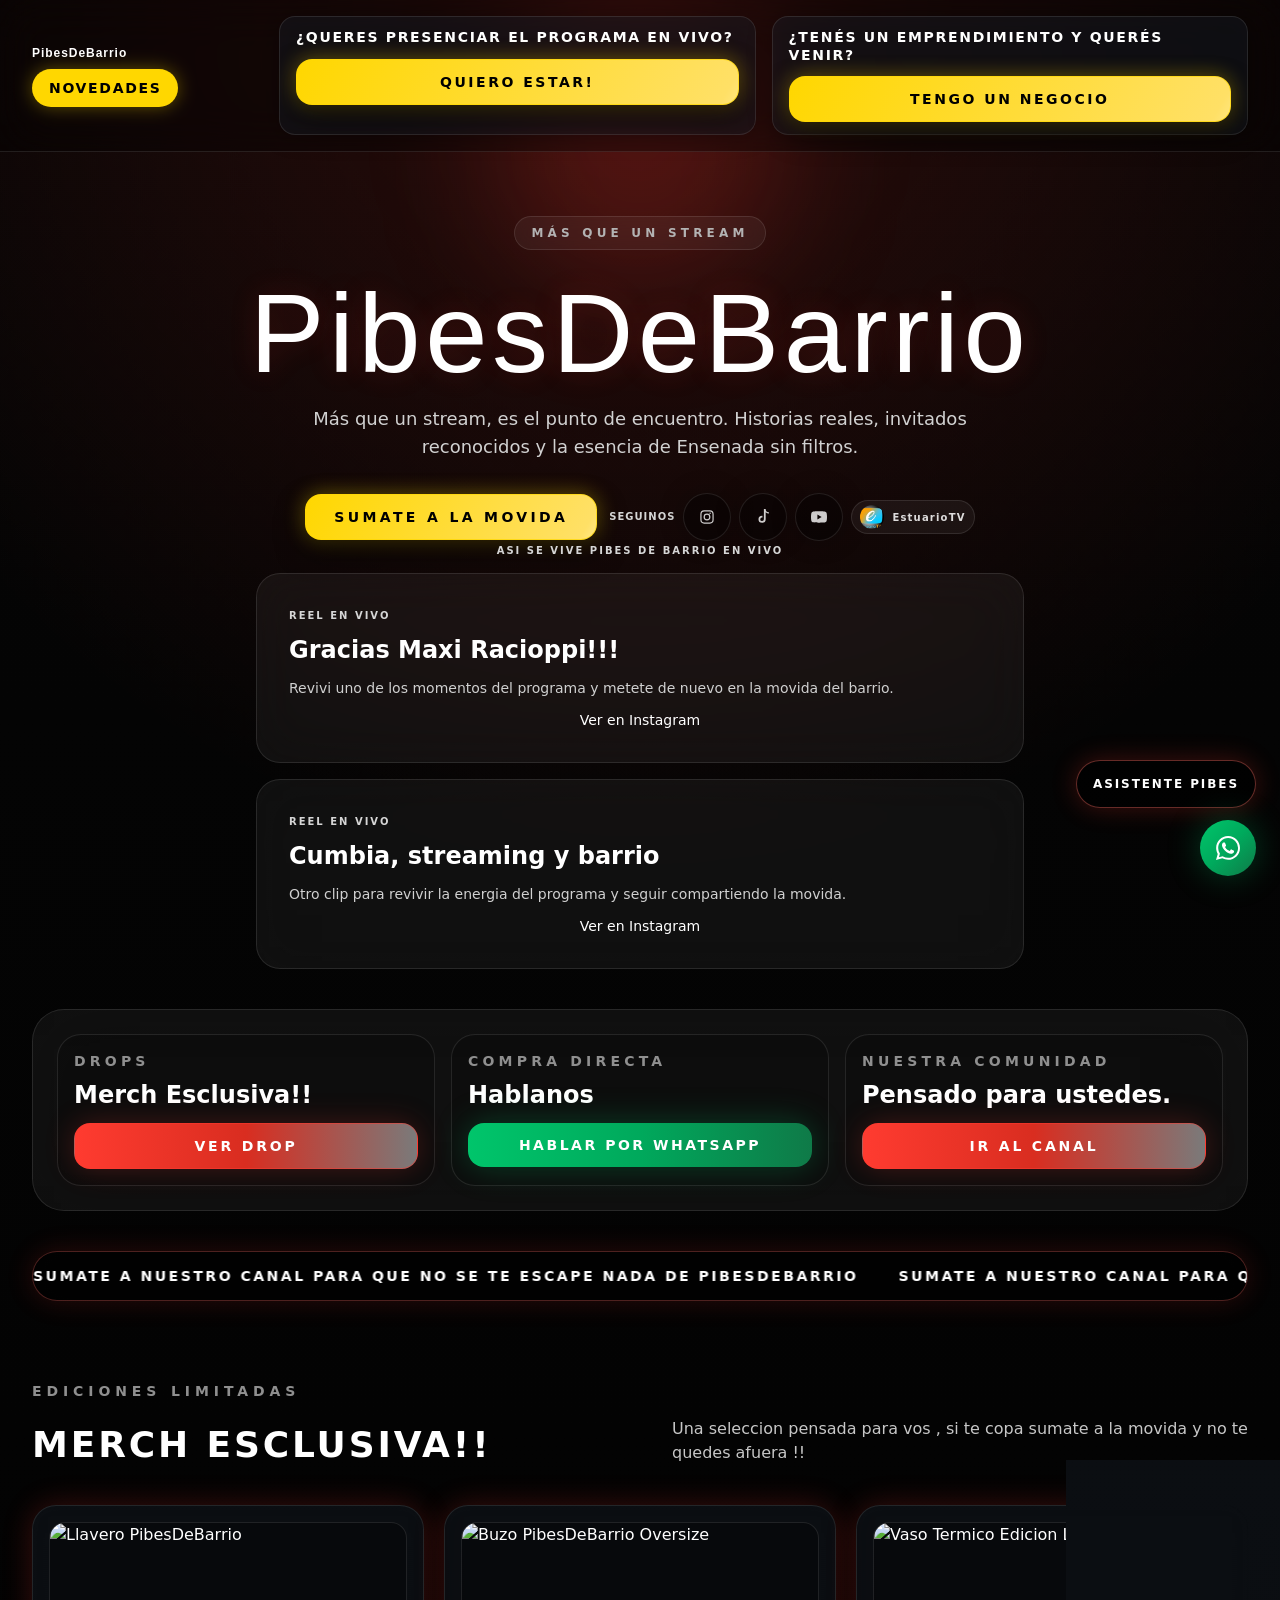
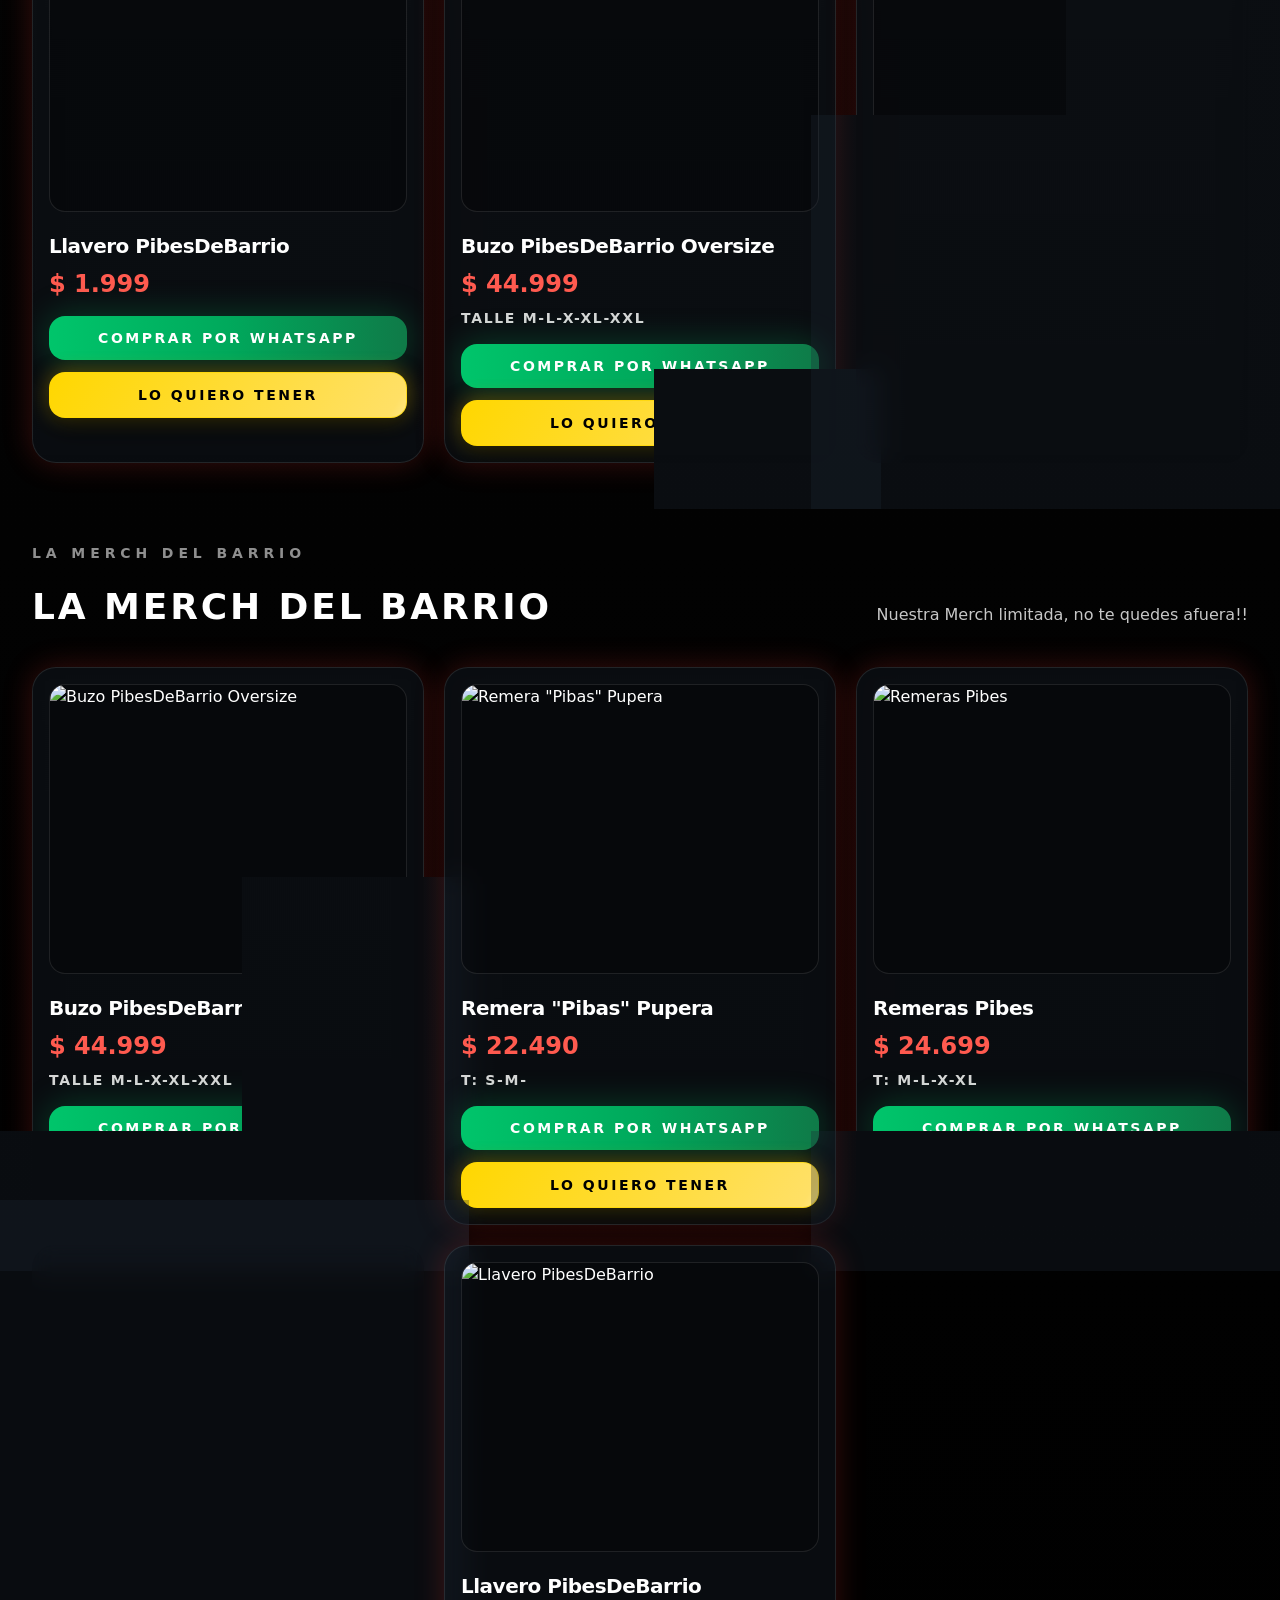
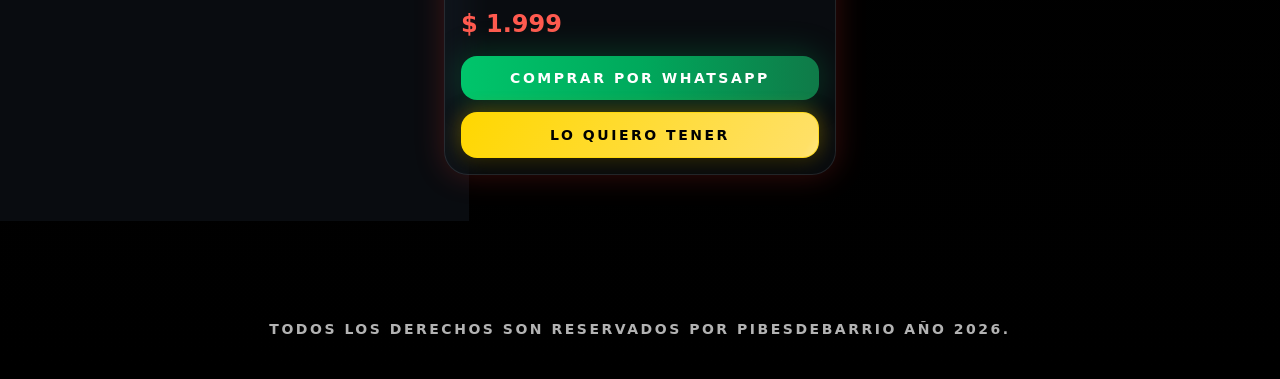
==== commit d45be57a: "Restore visible live post cards" ====
--- a/index.html
+++ b/index.html
@@ -1 +1 @@
-<!DOCTYPE html><html><head><meta charSet="utf-8"/><meta name="viewport" content="width=device-width"/><title>PibesDeBarrio</title><meta name="description" content="Streetwear de barrio con compra directa por WhatsApp y experiencia mobile-first."/><meta name="theme-color" content="#0f172a"/><link rel="manifest" href="manifest.webmanifest"/><link rel="apple-touch-icon" href="icons/icon-192.svg"/><link rel="preconnect" href="https://fonts.googleapis.com"/><link rel="preconnect" href="https://fonts.gstatic.com" crossorigin="anonymous"/><meta name="next-head-count" content="10"/><link rel="preconnect" href="https://fonts.gstatic.com" crossorigin /><link rel="preload" href="/_next/static/css/ebbcf54a8e83db85.css" as="style"/><link rel="stylesheet" href="/_next/static/css/ebbcf54a8e83db85.css" data-n-g=""/><noscript data-n-css=""></noscript><script defer="" nomodule="" src="/_next/static/chunks/polyfills-42372ed130431b0a.js"></script><script src="/_next/static/chunks/webpack-8fa1640cc84ba8fe.js" defer=""></script><script src="/_next/static/chunks/framework-64ad27b21261a9ce.js" defer=""></script><script src="/_next/static/chunks/main-5b2299ded1a46c83.js" defer=""></script><script src="/_next/static/chunks/pages/_app-26f5890917895004.js" defer=""></script><script src="/_next/static/chunks/pages/index-796cbcfa8dcc4711.js" defer=""></script><script src="/_next/static/toTin4MyY80nbMNn5lneX/_buildManifest.js" defer=""></script><script src="/_next/static/toTin4MyY80nbMNn5lneX/_ssgManifest.js" defer=""></script><style data-href="https://fonts.googleapis.com/css2?family=Anton&family=Inter:wght@400;600;700;800;900&family=Montserrat:wght@600;700;800;900&display=swap">@font-face{font-family:'Anton';font-style:normal;font-weight:400;font-display:swap;src:url(https://fonts.gstatic.com/l/font?kit=1Ptgg87LROyAm0K3&skey=3e16a04254d4c9b3&v=v27) format('woff')}@font-face{font-family:'Inter';font-style:normal;font-weight:400;font-display:swap;src:url(https://fonts.gstatic.com/l/font?kit=UcCO3FwrK3iLTeHuS_nVMrMxCp50SjIw2boKoduKmMEVuLyfMZs&skey=c491285d6722e4fa&v=v20) format('woff')}@font-face{font-family:'Inter';font-style:normal;font-weight:600;font-display:swap;src:url(https://fonts.gstatic.com/l/font?kit=UcCO3FwrK3iLTeHuS_nVMrMxCp50SjIw2boKoduKmMEVuGKYMZs&skey=c491285d6722e4fa&v=v20) format('woff')}@font-face{font-family:'Inter';font-style:normal;font-weight:700;font-display:swap;src:url(https://fonts.gstatic.com/l/font?kit=UcCO3FwrK3iLTeHuS_nVMrMxCp50SjIw2boKoduKmMEVuFuYMZs&skey=c491285d6722e4fa&v=v20) format('woff')}@font-face{font-family:'Inter';font-style:normal;font-weight:800;font-display:swap;src:url(https://fonts.gstatic.com/l/font?kit=UcCO3FwrK3iLTeHuS_nVMrMxCp50SjIw2boKoduKmMEVuDyYMZs&skey=c491285d6722e4fa&v=v20) format('woff')}@font-face{font-family:'Inter';font-style:normal;font-weight:900;font-display:swap;src:url(https://fonts.gstatic.com/l/font?kit=UcCO3FwrK3iLTeHuS_nVMrMxCp50SjIw2boKoduKmMEVuBWYMZs&skey=c491285d6722e4fa&v=v20) format('woff')}@font-face{font-family:'Montserrat';font-style:normal;font-weight:600;font-display:swap;src:url(https://fonts.gstatic.com/l/font?kit=JTUHjIg1_i6t8kCHKm4532VJOt5-QNFgpCu170w9&skey=7bc19f711c0de8f&v=v31) format('woff')}@font-face{font-family:'Montserrat';font-style:normal;font-weight:700;font-display:swap;src:url(https://fonts.gstatic.com/l/font?kit=JTUHjIg1_i6t8kCHKm4532VJOt5-QNFgpCuM70w9&skey=7bc19f711c0de8f&v=v31) format('woff')}@font-face{font-family:'Montserrat';font-style:normal;font-weight:800;font-display:swap;src:url(https://fonts.gstatic.com/l/font?kit=JTUHjIg1_i6t8kCHKm4532VJOt5-QNFgpCvr70w9&skey=7bc19f711c0de8f&v=v31) format('woff')}@font-face{font-family:'Montserrat';font-style:normal;font-weight:900;font-display:swap;src:url(https://fonts.gstatic.com/l/font?kit=JTUHjIg1_i6t8kCHKm4532VJOt5-QNFgpCvC70w9&skey=7bc19f711c0de8f&v=v31) format('woff')}@font-face{font-family:'Anton';font-style:normal;font-weight:400;font-display:swap;src:url(https://fonts.gstatic.com/s/anton/v27/1Ptgg87LROyAm3K8-C8CSKlvPfE.woff2) format('woff2');unicode-range:U+0102-0103,U+0110-0111,U+0128-0129,U+0168-0169,U+01A0-01A1,U+01AF-01B0,U+0300-0301,U+0303-0304,U+0308-0309,U+0323,U+0329,U+1EA0-1EF9,U+20AB}@font-face{font-family:'Anton';font-style:normal;font-weight:400;font-display:swap;src:url(https://fonts.gstatic.com/s/anton/v27/1Ptgg87LROyAm3K9-C8CSKlvPfE.woff2) format('woff2');unicode-range:U+0100-02BA,U+02BD-02C5,U+02C7-02CC,U+02CE-02D7,U+02DD-02FF,U+0304,U+0308,U+0329,U+1D00-1DBF,U+1E00-1E9F,U+1EF2-1EFF,U+2020,U+20A0-20AB,U+20AD-20C0,U+2113,U+2C60-2C7F,U+A720-A7FF}@font-face{font-family:'Anton';font-style:normal;font-weight:400;font-display:swap;src:url(https://fonts.gstatic.com/s/anton/v27/1Ptgg87LROyAm3Kz-C8CSKlv.woff2) format('woff2');unicode-range:U+0000-00FF,U+0131,U+0152-0153,U+02BB-02BC,U+02C6,U+02DA,U+02DC,U+0304,U+0308,U+0329,U+2000-206F,U+20AC,U+2122,U+2191,U+2193,U+2212,U+2215,U+FEFF,U+FFFD}@font-face{font-family:'Inter';font-style:normal;font-weight:400;font-display:swap;src:url(https://fonts.gstatic.com/s/inter/v20/UcC73FwrK3iLTeHuS_nVMrMxCp50SjIa2JL7W0Q5n-wU.woff2) format('woff2');unicode-range:U+0460-052F,U+1C80-1C8A,U+20B4,U+2DE0-2DFF,U+A640-A69F,U+FE2E-FE2F}@font-face{font-family:'Inter';font-style:normal;font-weight:400;font-display:swap;src:url(https://fonts.gstatic.com/s/inter/v20/UcC73FwrK3iLTeHuS_nVMrMxCp50SjIa0ZL7W0Q5n-wU.woff2) format('woff2');unicode-range:U+0301,U+0400-045F,U+0490-0491,U+04B0-04B1,U+2116}@font-face{font-family:'Inter';font-style:normal;font-weight:400;font-display:swap;src:url(https://fonts.gstatic.com/s/inter/v20/UcC73FwrK3iLTeHuS_nVMrMxCp50SjIa2ZL7W0Q5n-wU.woff2) format('woff2');unicode-range:U+1F00-1FFF}@font-face{font-family:'Inter';font-style:normal;font-weight:400;font-display:swap;src:url(https://fonts.gstatic.com/s/inter/v20/UcC73FwrK3iLTeHuS_nVMrMxCp50SjIa1pL7W0Q5n-wU.woff2) format('woff2');unicode-range:U+0370-0377,U+037A-037F,U+0384-038A,U+038C,U+038E-03A1,U+03A3-03FF}@font-face{font-family:'Inter';font-style:normal;font-weight:400;font-display:swap;src:url(https://fonts.gstatic.com/s/inter/v20/UcC73FwrK3iLTeHuS_nVMrMxCp50SjIa2pL7W0Q5n-wU.woff2) format('woff2');unicode-range:U+0102-0103,U+0110-0111,U+0128-0129,U+0168-0169,U+01A0-01A1,U+01AF-01B0,U+0300-0301,U+0303-0304,U+0308-0309,U+0323,U+0329,U+1EA0-1EF9,U+20AB}@font-face{font-family:'Inter';font-style:normal;font-weight:400;font-display:swap;src:url(https://fonts.gstatic.com/s/inter/v20/UcC73FwrK3iLTeHuS_nVMrMxCp50SjIa25L7W0Q5n-wU.woff2) format('woff2');unicode-range:U+0100-02BA,U+02BD-02C5,U+02C7-02CC,U+02CE-02D7,U+02DD-02FF,U+0304,U+0308,U+0329,U+1D00-1DBF,U+1E00-1E9F,U+1EF2-1EFF,U+2020,U+20A0-20AB,U+20AD-20C0,U+2113,U+2C60-2C7F,U+A720-A7FF}@font-face{font-family:'Inter';font-style:normal;font-weight:400;font-display:swap;src:url(https://fonts.gstatic.com/s/inter/v20/UcC73FwrK3iLTeHuS_nVMrMxCp50SjIa1ZL7W0Q5nw.woff2) format('woff2');unicode-range:U+0000-00FF,U+0131,U+0152-0153,U+02BB-02BC,U+02C6,U+02DA,U+02DC,U+0304,U+0308,U+0329,U+2000-206F,U+20AC,U+2122,U+2191,U+2193,U+2212,U+2215,U+FEFF,U+FFFD}@font-face{font-family:'Inter';font-style:normal;font-weight:600;font-display:swap;src:url(https://fonts.gstatic.com/s/inter/v20/UcC73FwrK3iLTeHuS_nVMrMxCp50SjIa2JL7W0Q5n-wU.woff2) format('woff2');unicode-range:U+0460-052F,U+1C80-1C8A,U+20B4,U+2DE0-2DFF,U+A640-A69F,U+FE2E-FE2F}@font-face{font-family:'Inter';font-style:normal;font-weight:600;font-display:swap;src:url(https://fonts.gstatic.com/s/inter/v20/UcC73FwrK3iLTeHuS_nVMrMxCp50SjIa0ZL7W0Q5n-wU.woff2) format('woff2');unicode-range:U+0301,U+0400-045F,U+0490-0491,U+04B0-04B1,U+2116}@font-face{font-family:'Inter';font-style:normal;font-weight:600;font-display:swap;src:url(https://fonts.gstatic.com/s/inter/v20/UcC73FwrK3iLTeHuS_nVMrMxCp50SjIa2ZL7W0Q5n-wU.woff2) format('woff2');unicode-range:U+1F00-1FFF}@font-face{font-family:'Inter';font-style:normal;font-weight:600;font-display:swap;src:url(https://fonts.gstatic.com/s/inter/v20/UcC73FwrK3iLTeHuS_nVMrMxCp50SjIa1pL7W0Q5n-wU.woff2) format('woff2');unicode-range:U+0370-0377,U+037A-037F,U+0384-038A,U+038C,U+038E-03A1,U+03A3-03FF}@font-face{font-family:'Inter';font-style:normal;font-weight:600;font-display:swap;src:url(https://fonts.gstatic.com/s/inter/v20/UcC73FwrK3iLTeHuS_nVMrMxCp50SjIa2pL7W0Q5n-wU.woff2) format('woff2');unicode-range:U+0102-0103,U+0110-0111,U+0128-0129,U+0168-0169,U+01A0-01A1,U+01AF-01B0,U+0300-0301,U+0303-0304,U+0308-0309,U+0323,U+0329,U+1EA0-1EF9,U+20AB}@font-face{font-family:'Inter';font-style:normal;font-weight:600;font-display:swap;src:url(https://fonts.gstatic.com/s/inter/v20/UcC73FwrK3iLTeHuS_nVMrMxCp50SjIa25L7W0Q5n-wU.woff2) format('woff2');unicode-range:U+0100-02BA,U+02BD-02C5,U+02C7-02CC,U+02CE-02D7,U+02DD-02FF,U+0304,U+0308,U+0329,U+1D00-1DBF,U+1E00-1E9F,U+1EF2-1EFF,U+2020,U+20A0-20AB,U+20AD-20C0,U+2113,U+2C60-2C7F,U+A720-A7FF}@font-face{font-family:'Inter';font-style:normal;font-weight:600;font-display:swap;src:url(https://fonts.gstatic.com/s/inter/v20/UcC73FwrK3iLTeHuS_nVMrMxCp50SjIa1ZL7W0Q5nw.woff2) format('woff2');unicode-range:U+0000-00FF,U+0131,U+0152-0153,U+02BB-02BC,U+02C6,U+02DA,U+02DC,U+0304,U+0308,U+0329,U+2000-206F,U+20AC,U+2122,U+2191,U+2193,U+2212,U+2215,U+FEFF,U+FFFD}@font-face{font-family:'Inter';font-style:normal;font-weight:700;font-display:swap;src:url(https://fonts.gstatic.com/s/inter/v20/UcC73FwrK3iLTeHuS_nVMrMxCp50SjIa2JL7W0Q5n-wU.woff2) format('woff2');unicode-range:U+0460-052F,U+1C80-1C8A,U+20B4,U+2DE0-2DFF,U+A640-A69F,U+FE2E-FE2F}@font-face{font-family:'Inter';font-style:normal;font-weight:700;font-display:swap;src:url(https://fonts.gstatic.com/s/inter/v20/UcC73FwrK3iLTeHuS_nVMrMxCp50SjIa0ZL7W0Q5n-wU.woff2) format('woff2');unicode-range:U+0301,U+0400-045F,U+0490-0491,U+04B0-04B1,U+2116}@font-face{font-family:'Inter';font-style:normal;font-weight:700;font-display:swap;src:url(https://fonts.gstatic.com/s/inter/v20/UcC73FwrK3iLTeHuS_nVMrMxCp50SjIa2ZL7W0Q5n-wU.woff2) format('woff2');unicode-range:U+1F00-1FFF}@font-face{font-family:'Inter';font-style:normal;font-weight:700;font-display:swap;src:url(https://fonts.gstatic.com/s/inter/v20/UcC73FwrK3iLTeHuS_nVMrMxCp50SjIa1pL7W0Q5n-wU.woff2) format('woff2');unicode-range:U+0370-0377,U+037A-037F,U+0384-038A,U+038C,U+038E-03A1,U+03A3-03FF}@font-face{font-family:'Inter';font-style:normal;font-weight:700;font-display:swap;src:url(https://fonts.gstatic.com/s/inter/v20/UcC73FwrK3iLTeHuS_nVMrMxCp50SjIa2pL7W0Q5n-wU.woff2) format('woff2');unicode-range:U+0102-0103,U+0110-0111,U+0128-0129,U+0168-0169,U+01A0-01A1,U+01AF-01B0,U+0300-0301,U+0303-0304,U+0308-0309,U+0323,U+0329,U+1EA0-1EF9,U+20AB}@font-face{font-family:'Inter';font-style:normal;font-weight:700;font-display:swap;src:url(https://fonts.gstatic.com/s/inter/v20/UcC73FwrK3iLTeHuS_nVMrMxCp50SjIa25L7W0Q5n-wU.woff2) format('woff2');unicode-range:U+0100-02BA,U+02BD-02C5,U+02C7-02CC,U+02CE-02D7,U+02DD-02FF,U+0304,U+0308,U+0329,U+1D00-1DBF,U+1E00-1E9F,U+1EF2-1EFF,U+2020,U+20A0-20AB,U+20AD-20C0,U+2113,U+2C60-2C7F,U+A720-A7FF}@font-face{font-family:'Inter';font-style:normal;font-weight:700;font-display:swap;src:url(https://fonts.gstatic.com/s/inter/v20/UcC73FwrK3iLTeHuS_nVMrMxCp50SjIa1ZL7W0Q5nw.woff2) format('woff2');unicode-range:U+0000-00FF,U+0131,U+0152-0153,U+02BB-02BC,U+02C6,U+02DA,U+02DC,U+0304,U+0308,U+0329,U+2000-206F,U+20AC,U+2122,U+2191,U+2193,U+2212,U+2215,U+FEFF,U+FFFD}@font-face{font-family:'Inter';font-style:normal;font-weight:800;font-display:swap;src:url(https://fonts.gstatic.com/s/inter/v20/UcC73FwrK3iLTeHuS_nVMrMxCp50SjIa2JL7W0Q5n-wU.woff2) format('woff2');unicode-range:U+0460-052F,U+1C80-1C8A,U+20B4,U+2DE0-2DFF,U+A640-A69F,U+FE2E-FE2F}@font-face{font-family:'Inter';font-style:normal;font-weight:800;font-display:swap;src:url(https://fonts.gstatic.com/s/inter/v20/UcC73FwrK3iLTeHuS_nVMrMxCp50SjIa0ZL7W0Q5n-wU.woff2) format('woff2');unicode-range:U+0301,U+0400-045F,U+0490-0491,U+04B0-04B1,U+2116}@font-face{font-family:'Inter';font-style:normal;font-weight:800;font-display:swap;src:url(https://fonts.gstatic.com/s/inter/v20/UcC73FwrK3iLTeHuS_nVMrMxCp50SjIa2ZL7W0Q5n-wU.woff2) format('woff2');unicode-range:U+1F00-1FFF}@font-face{font-family:'Inter';font-style:normal;font-weight:800;font-display:swap;src:url(https://fonts.gstatic.com/s/inter/v20/UcC73FwrK3iLTeHuS_nVMrMxCp50SjIa1pL7W0Q5n-wU.woff2) format('woff2');unicode-range:U+0370-0377,U+037A-037F,U+0384-038A,U+038C,U+038E-03A1,U+03A3-03FF}@font-face{font-family:'Inter';font-style:normal;font-weight:800;font-display:swap;src:url(https://fonts.gstatic.com/s/inter/v20/UcC73FwrK3iLTeHuS_nVMrMxCp50SjIa2pL7W0Q5n-wU.woff2) format('woff2');unicode-range:U+0102-0103,U+0110-0111,U+0128-0129,U+0168-0169,U+01A0-01A1,U+01AF-01B0,U+0300-0301,U+0303-0304,U+0308-0309,U+0323,U+0329,U+1EA0-1EF9,U+20AB}@font-face{font-family:'Inter';font-style:normal;font-weight:800;font-display:swap;src:url(https://fonts.gstatic.com/s/inter/v20/UcC73FwrK3iLTeHuS_nVMrMxCp50SjIa25L7W0Q5n-wU.woff2) format('woff2');unicode-range:U+0100-02BA,U+02BD-02C5,U+02C7-02CC,U+02CE-02D7,U+02DD-02FF,U+0304,U+0308,U+0329,U+1D00-1DBF,U+1E00-1E9F,U+1EF2-1EFF,U+2020,U+20A0-20AB,U+20AD-20C0,U+2113,U+2C60-2C7F,U+A720-A7FF}@font-face{font-family:'Inter';font-style:normal;font-weight:800;font-display:swap;src:url(https://fonts.gstatic.com/s/inter/v20/UcC73FwrK3iLTeHuS_nVMrMxCp50SjIa1ZL7W0Q5nw.woff2) format('woff2');unicode-range:U+0000-00FF,U+0131,U+0152-0153,U+02BB-02BC,U+02C6,U+02DA,U+02DC,U+0304,U+0308,U+0329,U+2000-206F,U+20AC,U+2122,U+2191,U+2193,U+2212,U+2215,U+FEFF,U+FFFD}@font-face{font-family:'Inter';font-style:normal;font-weight:900;font-display:swap;src:url(https://fonts.gstatic.com/s/inter/v20/UcC73FwrK3iLTeHuS_nVMrMxCp50SjIa2JL7W0Q5n-wU.woff2) format('woff2');unicode-range:U+0460-052F,U+1C80-1C8A,U+20B4,U+2DE0-2DFF,U+A640-A69F,U+FE2E-FE2F}@font-face{font-family:'Inter';font-style:normal;font-weight:900;font-display:swap;src:url(https://fonts.gstatic.com/s/inter/v20/UcC73FwrK3iLTeHuS_nVMrMxCp50SjIa0ZL7W0Q5n-wU.woff2) format('woff2');unicode-range:U+0301,U+0400-045F,U+0490-0491,U+04B0-04B1,U+2116}@font-face{font-family:'Inter';font-style:normal;font-weight:900;font-display:swap;src:url(https://fonts.gstatic.com/s/inter/v20/UcC73FwrK3iLTeHuS_nVMrMxCp50SjIa2ZL7W0Q5n-wU.woff2) format('woff2');unicode-range:U+1F00-1FFF}@font-face{font-family:'Inter';font-style:normal;font-weight:900;font-display:swap;src:url(https://fonts.gstatic.com/s/inter/v20/UcC73FwrK3iLTeHuS_nVMrMxCp50SjIa1pL7W0Q5n-wU.woff2) format('woff2');unicode-range:U+0370-0377,U+037A-037F,U+0384-038A,U+038C,U+038E-03A1,U+03A3-03FF}@font-face{font-family:'Inter';font-style:normal;font-weight:900;font-display:swap;src:url(https://fonts.gstatic.com/s/inter/v20/UcC73FwrK3iLTeHuS_nVMrMxCp50SjIa2pL7W0Q5n-wU.woff2) format('woff2');unicode-range:U+0102-0103,U+0110-0111,U+0128-0129,U+0168-0169,U+01A0-01A1,U+01AF-01B0,U+0300-0301,U+0303-0304,U+0308-0309,U+0323,U+0329,U+1EA0-1EF9,U+20AB}@font-face{font-family:'Inter';font-style:normal;font-weight:900;font-display:swap;src:url(https://fonts.gstatic.com/s/inter/v20/UcC73FwrK3iLTeHuS_nVMrMxCp50SjIa25L7W0Q5n-wU.woff2) format('woff2');unicode-range:U+0100-02BA,U+02BD-02C5,U+02C7-02CC,U+02CE-02D7,U+02DD-02FF,U+0304,U+0308,U+0329,U+1D00-1DBF,U+1E00-1E9F,U+1EF2-1EFF,U+2020,U+20A0-20AB,U+20AD-20C0,U+2113,U+2C60-2C7F,U+A720-A7FF}@font-face{font-family:'Inter';font-style:normal;font-weight:900;font-display:swap;src:url(https://fonts.gstatic.com/s/inter/v20/UcC73FwrK3iLTeHuS_nVMrMxCp50SjIa1ZL7W0Q5nw.woff2) format('woff2');unicode-range:U+0000-00FF,U+0131,U+0152-0153,U+02BB-02BC,U+02C6,U+02DA,U+02DC,U+0304,U+0308,U+0329,U+2000-206F,U+20AC,U+2122,U+2191,U+2193,U+2212,U+2215,U+FEFF,U+FFFD}@font-face{font-family:'Montserrat';font-style:normal;font-weight:600;font-display:swap;src:url(https://fonts.gstatic.com/s/montserrat/v31/JTUSjIg1_i6t8kCHKm459WRhyyTh89ZNpQ.woff2) format('woff2');unicode-range:U+0460-052F,U+1C80-1C8A,U+20B4,U+2DE0-2DFF,U+A640-A69F,U+FE2E-FE2F}@font-face{font-family:'Montserrat';font-style:normal;font-weight:600;font-display:swap;src:url(https://fonts.gstatic.com/s/montserrat/v31/JTUSjIg1_i6t8kCHKm459W1hyyTh89ZNpQ.woff2) format('woff2');unicode-range:U+0301,U+0400-045F,U+0490-0491,U+04B0-04B1,U+2116}@font-face{font-family:'Montserrat';font-style:normal;font-weight:600;font-display:swap;src:url(https://fonts.gstatic.com/s/montserrat/v31/JTUSjIg1_i6t8kCHKm459WZhyyTh89ZNpQ.woff2) format('woff2');unicode-range:U+0102-0103,U+0110-0111,U+0128-0129,U+0168-0169,U+01A0-01A1,U+01AF-01B0,U+0300-0301,U+0303-0304,U+0308-0309,U+0323,U+0329,U+1EA0-1EF9,U+20AB}@font-face{font-family:'Montserrat';font-style:normal;font-weight:600;font-display:swap;src:url(https://fonts.gstatic.com/s/montserrat/v31/JTUSjIg1_i6t8kCHKm459WdhyyTh89ZNpQ.woff2) format('woff2');unicode-range:U+0100-02BA,U+02BD-02C5,U+02C7-02CC,U+02CE-02D7,U+02DD-02FF,U+0304,U+0308,U+0329,U+1D00-1DBF,U+1E00-1E9F,U+1EF2-1EFF,U+2020,U+20A0-20AB,U+20AD-20C0,U+2113,U+2C60-2C7F,U+A720-A7FF}@font-face{font-family:'Montserrat';font-style:normal;font-weight:600;font-display:swap;src:url(https://fonts.gstatic.com/s/montserrat/v31/JTUSjIg1_i6t8kCHKm459WlhyyTh89Y.woff2) format('woff2');unicode-range:U+0000-00FF,U+0131,U+0152-0153,U+02BB-02BC,U+02C6,U+02DA,U+02DC,U+0304,U+0308,U+0329,U+2000-206F,U+20AC,U+2122,U+2191,U+2193,U+2212,U+2215,U+FEFF,U+FFFD}@font-face{font-family:'Montserrat';font-style:normal;font-weight:700;font-display:swap;src:url(https://fonts.gstatic.com/s/montserrat/v31/JTUSjIg1_i6t8kCHKm459WRhyyTh89ZNpQ.woff2) format('woff2');unicode-range:U+0460-052F,U+1C80-1C8A,U+20B4,U+2DE0-2DFF,U+A640-A69F,U+FE2E-FE2F}@font-face{font-family:'Montserrat';font-style:normal;font-weight:700;font-display:swap;src:url(https://fonts.gstatic.com/s/montserrat/v31/JTUSjIg1_i6t8kCHKm459W1hyyTh89ZNpQ.woff2) format('woff2');unicode-range:U+0301,U+0400-045F,U+0490-0491,U+04B0-04B1,U+2116}@font-face{font-family:'Montserrat';font-style:normal;font-weight:700;font-display:swap;src:url(https://fonts.gstatic.com/s/montserrat/v31/JTUSjIg1_i6t8kCHKm459WZhyyTh89ZNpQ.woff2) format('woff2');unicode-range:U+0102-0103,U+0110-0111,U+0128-0129,U+0168-0169,U+01A0-01A1,U+01AF-01B0,U+0300-0301,U+0303-0304,U+0308-0309,U+0323,U+0329,U+1EA0-1EF9,U+20AB}@font-face{font-family:'Montserrat';font-style:normal;font-weight:700;font-display:swap;src:url(https://fonts.gstatic.com/s/montserrat/v31/JTUSjIg1_i6t8kCHKm459WdhyyTh89ZNpQ.woff2) format('woff2');unicode-range:U+0100-02BA,U+02BD-02C5,U+02C7-02CC,U+02CE-02D7,U+02DD-02FF,U+0304,U+0308,U+0329,U+1D00-1DBF,U+1E00-1E9F,U+1EF2-1EFF,U+2020,U+20A0-20AB,U+20AD-20C0,U+2113,U+2C60-2C7F,U+A720-A7FF}@font-face{font-family:'Montserrat';font-style:normal;font-weight:700;font-display:swap;src:url(https://fonts.gstatic.com/s/montserrat/v31/JTUSjIg1_i6t8kCHKm459WlhyyTh89Y.woff2) format('woff2');unicode-range:U+0000-00FF,U+0131,U+0152-0153,U+02BB-02BC,U+02C6,U+02DA,U+02DC,U+0304,U+0308,U+0329,U+2000-206F,U+20AC,U+2122,U+2191,U+2193,U+2212,U+2215,U+FEFF,U+FFFD}@font-face{font-family:'Montserrat';font-style:normal;font-weight:800;font-display:swap;src:url(https://fonts.gstatic.com/s/montserrat/v31/JTUSjIg1_i6t8kCHKm459WRhyyTh89ZNpQ.woff2) format('woff2');unicode-range:U+0460-052F,U+1C80-1C8A,U+20B4,U+2DE0-2DFF,U+A640-A69F,U+FE2E-FE2F}@font-face{font-family:'Montserrat';font-style:normal;font-weight:800;font-display:swap;src:url(https://fonts.gstatic.com/s/montserrat/v31/JTUSjIg1_i6t8kCHKm459W1hyyTh89ZNpQ.woff2) format('woff2');unicode-range:U+0301,U+0400-045F,U+0490-0491,U+04B0-04B1,U+2116}@font-face{font-family:'Montserrat';font-style:normal;font-weight:800;font-display:swap;src:url(https://fonts.gstatic.com/s/montserrat/v31/JTUSjIg1_i6t8kCHKm459WZhyyTh89ZNpQ.woff2) format('woff2');unicode-range:U+0102-0103,U+0110-0111,U+0128-0129,U+0168-0169,U+01A0-01A1,U+01AF-01B0,U+0300-0301,U+0303-0304,U+0308-0309,U+0323,U+0329,U+1EA0-1EF9,U+20AB}@font-face{font-family:'Montserrat';font-style:normal;font-weight:800;font-display:swap;src:url(https://fonts.gstatic.com/s/montserrat/v31/JTUSjIg1_i6t8kCHKm459WdhyyTh89ZNpQ.woff2) format('woff2');unicode-range:U+0100-02BA,U+02BD-02C5,U+02C7-02CC,U+02CE-02D7,U+02DD-02FF,U+0304,U+0308,U+0329,U+1D00-1DBF,U+1E00-1E9F,U+1EF2-1EFF,U+2020,U+20A0-20AB,U+20AD-20C0,U+2113,U+2C60-2C7F,U+A720-A7FF}@font-face{font-family:'Montserrat';font-style:normal;font-weight:800;font-display:swap;src:url(https://fonts.gstatic.com/s/montserrat/v31/JTUSjIg1_i6t8kCHKm459WlhyyTh89Y.woff2) format('woff2');unicode-range:U+0000-00FF,U+0131,U+0152-0153,U+02BB-02BC,U+02C6,U+02DA,U+02DC,U+0304,U+0308,U+0329,U+2000-206F,U+20AC,U+2122,U+2191,U+2193,U+2212,U+2215,U+FEFF,U+FFFD}@font-face{font-family:'Montserrat';font-style:normal;font-weight:900;font-display:swap;src:url(https://fonts.gstatic.com/s/montserrat/v31/JTUSjIg1_i6t8kCHKm459WRhyyTh89ZNpQ.woff2) format('woff2');unicode-range:U+0460-052F,U+1C80-1C8A,U+20B4,U+2DE0-2DFF,U+A640-A69F,U+FE2E-FE2F}@font-face{font-family:'Montserrat';font-style:normal;font-weight:900;font-display:swap;src:url(https://fonts.gstatic.com/s/montserrat/v31/JTUSjIg1_i6t8kCHKm459W1hyyTh89ZNpQ.woff2) format('woff2');unicode-range:U+0301,U+0400-045F,U+0490-0491,U+04B0-04B1,U+2116}@font-face{font-family:'Montserrat';font-style:normal;font-weight:900;font-display:swap;src:url(https://fonts.gstatic.com/s/montserrat/v31/JTUSjIg1_i6t8kCHKm459WZhyyTh89ZNpQ.woff2) format('woff2');unicode-range:U+0102-0103,U+0110-0111,U+0128-0129,U+0168-0169,U+01A0-01A1,U+01AF-01B0,U+0300-0301,U+0303-0304,U+0308-0309,U+0323,U+0329,U+1EA0-1EF9,U+20AB}@font-face{font-family:'Montserrat';font-style:normal;font-weight:900;font-display:swap;src:url(https://fonts.gstatic.com/s/montserrat/v31/JTUSjIg1_i6t8kCHKm459WdhyyTh89ZNpQ.woff2) format('woff2');unicode-range:U+0100-02BA,U+02BD-02C5,U+02C7-02CC,U+02CE-02D7,U+02DD-02FF,U+0304,U+0308,U+0329,U+1D00-1DBF,U+1E00-1E9F,U+1EF2-1EFF,U+2020,U+20A0-20AB,U+20AD-20C0,U+2113,U+2C60-2C7F,U+A720-A7FF}@font-face{font-family:'Montserrat';font-style:normal;font-weight:900;font-display:swap;src:url(https://fonts.gstatic.com/s/montserrat/v31/JTUSjIg1_i6t8kCHKm459WlhyyTh89Y.woff2) format('woff2');unicode-range:U+0000-00FF,U+0131,U+0152-0153,U+02BB-02BC,U+02C6,U+02DA,U+02DC,U+0304,U+0308,U+0329,U+2000-206F,U+20AC,U+2122,U+2191,U+2193,U+2212,U+2215,U+FEFF,U+FFFD}</style></head><body><div id="__next"><main class="page-shell"><div class="relative isolate"><div class="absolute inset-0 -z-10 bg-[radial-gradient(circle_at_top,_rgba(255,59,48,0.16),_transparent_24%),linear-gradient(180deg,_#050505_0%,_#000000_100%)]"></div><div class="absolute left-1/2 top-0 -z-10 h-72 w-72 -translate-x-1/2 rounded-full bg-[#ff3b30]/20 blur-3xl"></div><header class="sticky top-0 z-20 border-b border-white/10 bg-black/35 backdrop-blur-xl"><div class="page-container flex flex-col gap-4 py-4 lg:flex-row lg:items-center lg:justify-between"><div><p class="brand-mark text-xs">PibesDeBarrio</p><div class="mt-2 flex flex-col gap-3 lg:flex-row lg:items-center lg:gap-6"><button type="button" class="inline-flex items-center rounded-full border border-[#ffd700]/70 bg-[#ffd700] px-4 py-2 text-left text-sm font-black uppercase tracking-[0.12em] text-black shadow-[0_0_18px_rgba(255,215,0,0.35)] transition-all duration-300 hover:-translate-y-0.5 hover:bg-[#ffe066] hover:shadow-[0_0_28px_rgba(255,215,0,0.5)]">Novedades</button></div></div><div class="flex flex-col gap-3 sm:flex-row sm:items-stretch lg:gap-4"><div class="glass-card min-w-[280px] flex-1 rounded-2xl px-4 py-3 shadow-[0_0_24px_rgba(0,0,0,0.28)]"><p class="text-sm font-black uppercase leading-tight tracking-[0.12em] text-white">¿Queres presenciar el programa en vivo?</p><button type="button" class="gold-electric-button mt-3 w-full">Quiero Estar!</button></div><div class="glass-card min-w-[280px] flex-1 rounded-2xl px-4 py-3 shadow-[0_0_24px_rgba(0,0,0,0.28)]"><p class="text-sm font-black uppercase leading-tight tracking-[0.12em] text-white">¿Tenés un emprendimiento y querés venir?</p><button type="button" class="gold-electric-button mt-3 w-full">Tengo un negocio</button></div></div></div></header><section class="page-container hero-section"><div class="mx-auto flex max-w-3xl flex-col items-center text-center"><span class="neon-pill">Más que un stream</span><h1 class="hero-title">PibesDeBarrio</h1><p class="hero-copy">Más que un stream, es el punto de encuentro. Historias reales, invitados reconocidos y la esencia de Ensenada sin filtros.</p><div class="mt-8 flex w-full flex-col gap-3 sm:w-auto sm:flex-row sm:flex-wrap sm:items-center sm:justify-center"><a href="#productos" class="gold-electric-button px-7 tracking-[0.24em]">SUMATE A LA MOVIDA</a><div class="flex flex-wrap items-center justify-center gap-2 sm:items-center"><span class="section-label text-[10px] tracking-[0.1em] text-[#d6d6d6]">Seguinos</span><a href="https://www.instagram.com/pibesdebarrio.stream/" target="_blank" rel="noreferrer" class="social-icon-link" aria-label="Instagram de PibesDeBarrio"><svg viewBox="0 0 24 24" aria-hidden="true" class="h-4 w-4 fill-current text-white/80"><path d="M7.75 2h8.5A5.75 5.75 0 0 1 22 7.75v8.5A5.75 5.75 0 0 1 16.25 22h-8.5A5.75 5.75 0 0 1 2 16.25v-8.5A5.75 5.75 0 0 1 7.75 2Zm0 1.8A3.95 3.95 0 0 0 3.8 7.75v8.5a3.95 3.95 0 0 0 3.95 3.95h8.5a3.95 3.95 0 0 0 3.95-3.95v-8.5a3.95 3.95 0 0 0-3.95-3.95h-8.5Zm8.93 1.35a1.12 1.12 0 1 1 0 2.24 1.12 1.12 0 0 1 0-2.24ZM12 6.86A5.14 5.14 0 1 1 6.86 12 5.15 5.15 0 0 1 12 6.86Zm0 1.8A3.34 3.34 0 1 0 15.34 12 3.35 3.35 0 0 0 12 8.66Z"></path></svg></a><a href="https://www.tiktok.com/@pibesdebarrioo?lang=es" target="_blank" rel="noreferrer" class="social-icon-link" aria-label="TikTok de PibesDeBarrio"><svg viewBox="0 0 24 24" aria-hidden="true" class="h-4 w-4 fill-current text-white/80"><path d="M19.59 6.69A4.83 4.83 0 0 1 16.03 5V15.4a5.4 5.4 0 1 1-5.4-5.4c.19 0 .37.02.55.04v2.66a2.72 2.72 0 1 0 2.15 2.65V0h2.7a4.85 4.85 0 0 0 4.84 4.84v1.85c-.43 0-.86-.04-1.28-.12Z"></path></svg></a><a href="https://www.youtube.com/@Estuariotv" target="_blank" rel="noreferrer" class="social-icon-link" aria-label="YouTube de EstuarioTV"><svg viewBox="0 0 24 24" aria-hidden="true" class="h-4 w-4 fill-current text-white/80"><path d="M23.5 6.2a3 3 0 0 0-2.1-2.12C19.53 3.5 12 3.5 12 3.5s-7.53 0-9.4.58A3 3 0 0 0 .5 6.2 31.5 31.5 0 0 0 0 12a31.5 31.5 0 0 0 .5 5.8 3 3 0 0 0 2.1 2.12c1.87.58 9.4.58 9.4.58s7.53 0 9.4-.58a3 3 0 0 0 2.1-2.12A31.5 31.5 0 0 0 24 12a31.5 31.5 0 0 0-.5-5.8ZM9.6 15.7V8.3L16 12l-6.4 3.7Z"></path></svg></a><a href="https://www.youtube.com/@Estuariotv" target="_blank" rel="noreferrer" class="inline-flex items-center gap-2 rounded-full border border-white/10 bg-white/5 px-2 py-1 text-white/85 transition-all duration-300 hover:border-white/20 hover:bg-white/10" aria-label="EstuarioTV en YouTube"><img src="./icons/Estuario TV.jpg" alt="EstuarioTV" class="h-6 w-6 rounded-full object-cover"/><span class="text-[10px] font-bold tracking-[0.12em] text-white/85">EstuarioTV</span></a></div></div><div class="mt-6 w-full"><p class="section-label mb-3 text-center text-[10px] tracking-[0.2em] text-[#d6d6d6]">ASI SE VIVE PIBES DE BARRIO EN VIVO</p><div class="grid gap-4 md:grid-cols-2"><div class="overflow-hidden rounded-[1.5rem] border border-white/10 bg-white/5 p-2 backdrop-blur-xl"><iframe src="https://www.instagram.com/p/DYasYqvOkkF/embed" title="Instagram post DYasYqvOkkF" class="h-[440px] w-full rounded-[1rem] bg-black sm:h-[520px] lg:h-[620px]" allowtransparency="true"></iframe><a href="https://www.instagram.com/p/DYasYqvOkkF/" target="_blank" rel="noreferrer" class="mt-3 block text-center text-sm text-white/75 transition hover:text-[var(--neon-gold)]">Ver en Instagram</a></div><div class="overflow-hidden rounded-[1.5rem] border border-white/10 bg-white/5 p-2 backdrop-blur-xl"><iframe src="https://www.instagram.com/p/DYfQwUsx1kv/embed" title="Instagram post DYfQwUsx1kv" class="h-[440px] w-full rounded-[1rem] bg-black sm:h-[520px] lg:h-[620px]" allowtransparency="true"></iframe><a href="https://www.instagram.com/p/DYfQwUsx1kv/" target="_blank" rel="noreferrer" class="mt-3 block text-center text-sm text-white/75 transition hover:text-[var(--neon-gold)]">Ver en Instagram</a></div></div></div></div><div class="grid gap-4 rounded-[2rem] border border-white/10 bg-white/5 p-4 backdrop-blur-2xl sm:grid-cols-3 sm:p-6"><div class="stat-card"><p class="section-label">Drops</p><p class="mt-2 text-2xl font-black text-white">Merch Esclusiva!!</p><a href="#catalogo-limitado" class="neon-button mt-3 w-full border border-[#ff3b30]/50 text-center hover:shadow-[0_0_45px_rgba(255,59,48,0.5)]">Ver Drop</a></div><div class="stat-card"><p class="section-label">Compra directa</p><p class="mt-2 text-2xl font-black text-white">Hablanos</p><a href="https://wa.me/2215047962?text=Hola%20PibesDeBarrio%2C%20quiero%20hablar%20por%20WhatsApp%20sobre%20los%20productos%20de%20la%20tienda." target="_blank" rel="noreferrer" class="whatsapp-button mt-3 w-full focus:outline-none focus:ring-2 focus:ring-[#00c56b]/60">Hablar por WhatsApp</a></div><div class="stat-card"><p class="section-label">Nuestra comunidad</p><p class="mt-2 text-2xl font-black text-white">Pensado para ustedes.</p><a href="https://www.whatsapp.com/channel/0029VbCtdrWEgGfFPBjSKD1g?utm_source=ig&amp;utm_medium=social&amp;utm_content=link_in_bio&amp;fbclid=PAZXh0bgNhZW0CMTEAc3J0YwZhcHBfaWQMMjU2MjgxMDQwNTU4AAGni5RPa2ck270tpYBbetuA8n8NvsXqoEomQqBaD6W262F3VM5qPnYHfzWQ01U_aem_FrAvmVho_dAbZ82co0II7Q" target="_blank" rel="noreferrer" class="neon-button mt-3 w-full border border-[#ff3b30]/50 text-center hover:shadow-[0_0_45px_rgba(255,59,48,0.5)]">Ir al canal</a></div></div><div class="marquee-banner" aria-label="Banner del canal de PibesDeBarrio"><div class="marquee-track marquee-track-right"><span>Sumate a nuestro canal para que no se te escape nada de PibesDeBarrio</span><span aria-hidden="true">Sumate a nuestro canal para que no se te escape nada de PibesDeBarrio</span></div></div></section><section id="catalogo-limitado" class="page-container pb-16 sm:pb-20"><div class="mb-8 flex flex-col gap-3 sm:mb-10 sm:flex-row sm:items-end sm:justify-between"><div class="section-stack"><p class="section-label tracking-[0.35em]">Ediciones Limitadas</p><h2 class="section-title">Merch Esclusiva!!</h2></div><p class="section-copy max-w-xl">Una seleccion pensada para vos , si te copa sumate a la movida y no te quedes afuera !!</p></div><div class="grid gap-5 sm:grid-cols-2 lg:grid-cols-3"><article class="glass-card group overflow-hidden rounded-3xl p-4 hover:-translate-y-1 hover:border-white/20 hover:bg-white/10 hover:shadow-[0_18px_45px_rgba(15,23,42,0.55)]"><div class="overflow-hidden rounded-2xl border border-white/10 bg-black/30 relative"><img src="./llaveroori.jpg" alt="Llavero PibesDeBarrio" class="h-64 w-full object-cover transition duration-500 group-hover:scale-105 sm:h-72"/></div><div class="mt-5 space-y-4"><div class="space-y-2"><h3 class="text-xl font-black tracking-tight text-white">Llavero PibesDeBarrio</h3><p class="text-2xl font-extrabold text-[#ff5a4f]">$ 1.999</p></div><div class="space-y-3"><button type="button" class="whatsapp-button w-full focus:outline-none focus:ring-2 focus:ring-[#00c56b]/60">Comprar por WhatsApp</button><button type="button" class="gold-electric-button w-full text-center">LO QUIERO TENER</button></div></div></article><article class="glass-card group overflow-hidden rounded-3xl p-4 hover:-translate-y-1 hover:border-white/20 hover:bg-white/10 hover:shadow-[0_18px_45px_rgba(15,23,42,0.55)]"><div class="overflow-hidden rounded-2xl border border-white/10 bg-black/30 relative"><img src="./buzologooriginal.png" alt="Buzo PibesDeBarrio Oversize" class="h-64 w-full object-cover transition duration-500 group-hover:scale-105 sm:h-72"/></div><div class="mt-5 space-y-4"><div class="space-y-2"><h3 class="text-xl font-black tracking-tight text-white">Buzo PibesDeBarrio Oversize</h3><p class="text-2xl font-extrabold text-[#ff5a4f]">$ 44.999</p><p class="text-sm font-semibold uppercase tracking-[0.12em] text-[#d7d7d7]">Talle M-L-X-XL-XXL</p></div><div class="space-y-3"><button type="button" class="whatsapp-button w-full focus:outline-none focus:ring-2 focus:ring-[#00c56b]/60">Comprar por WhatsApp</button><button type="button" class="gold-electric-button w-full text-center">LO QUIERO TENER</button></div></div></article><article class="glass-card group overflow-hidden rounded-3xl p-4 hover:-translate-y-1 hover:border-white/20 hover:bg-white/10 hover:shadow-[0_18px_45px_rgba(15,23,42,0.55)]"><div class="overflow-hidden rounded-2xl border border-white/10 bg-black/30 relative"><img src="./jarraoro.png" alt="Vaso Termico Edicion Limitada" class="h-64 w-full object-cover transition duration-500 group-hover:scale-105 sm:h-72"/></div><div class="mt-5 space-y-4"><div class="space-y-2"><h3 class="text-xl font-black tracking-tight text-white">Vaso Termico Edicion Limitada</h3><p class="text-2xl font-extrabold text-[#ff5a4f]">$ 14.390</p></div><div class="space-y-3"><button type="button" class="whatsapp-button w-full focus:outline-none focus:ring-2 focus:ring-[#00c56b]/60">Comprar por WhatsApp</button><button type="button" class="gold-electric-button w-full text-center">LO QUIERO TENER</button></div></div></article></div></section><div class="floating-actions-shell"><button type="button" class="assistant-trigger">Asistente Pibes</button><a href="https://wa.me/2215047962?text=Hola%20PibesDeBarrio%2C%20quiero%20hablar%20por%20WhatsApp%20sobre%20los%20productos%20de%20la%20tienda." target="_blank" rel="noreferrer" class="whatsapp-float" aria-label="Hablar por WhatsApp"><svg viewBox="0 0 24 24" aria-hidden="true" class="h-6 w-6 fill-current"><path d="M20.52 3.48A11.8 11.8 0 0 0 12.07 0C5.5 0 .16 5.34.16 11.91c0 2.1.55 4.16 1.58 5.98L0 24l6.27-1.64a11.88 11.88 0 0 0 5.8 1.49h.01c6.57 0 11.91-5.34 11.91-11.91 0-3.18-1.24-6.17-3.47-8.46Zm-8.45 18.35h-.01a9.9 9.9 0 0 1-5.04-1.38l-.36-.21-3.72.98 1-3.63-.23-.37a9.9 9.9 0 0 1-1.51-5.31c0-5.47 4.45-9.92 9.93-9.92 2.65 0 5.14 1.03 7.01 2.9a9.86 9.86 0 0 1 2.9 7.02c0 5.47-4.45 9.92-9.92 9.92Zm5.44-7.42c-.3-.15-1.77-.88-2.04-.98-.27-.1-.47-.15-.67.15-.2.3-.77.98-.95 1.18-.17.2-.35.23-.65.08-.3-.15-1.26-.46-2.4-1.48-.89-.79-1.49-1.77-1.66-2.07-.17-.3-.02-.46.13-.61.13-.13.3-.35.45-.52.15-.18.2-.3.3-.5.1-.2.05-.38-.03-.53-.08-.15-.67-1.61-.92-2.2-.24-.58-.49-.5-.67-.51h-.57c-.2 0-.53.08-.8.38-.27.3-1.04 1.02-1.04 2.5 0 1.47 1.07 2.9 1.22 3.1.15.2 2.1 3.2 5.08 4.49.71.31 1.27.49 1.7.63.71.23 1.36.2 1.87.12.57-.08 1.77-.72 2.02-1.42.25-.7.25-1.3.17-1.42-.07-.12-.27-.2-.57-.35Z"></path></svg></a></div><section id="productos" class="page-container pb-20"><div class="mb-8 flex flex-col gap-3 sm:mb-10 sm:flex-row sm:items-end sm:justify-between"><div class="section-stack"><p class="section-label tracking-[0.35em]">LA MERCH DEL BARRIO</p><h2 class="section-title">LA MERCH DEL BARRIO</h2></div><p class="section-copy max-w-xl">Nuestra Merch limitada, no te quedes afuera!!</p></div><div class="grid gap-5 sm:grid-cols-2 lg:grid-cols-3"><article class="glass-card group overflow-hidden rounded-3xl p-4 hover:-translate-y-1 hover:border-white/20 hover:bg-white/10 hover:shadow-[0_18px_45px_rgba(15,23,42,0.55)]"><div class="overflow-hidden rounded-2xl border border-white/10 bg-black/30 relative"><img src="./buzologooriginal.png" alt="Buzo PibesDeBarrio Oversize" class="h-64 w-full object-cover transition duration-500 group-hover:scale-105 sm:h-72"/></div><div class="mt-5 space-y-4"><div class="space-y-2"><h3 class="text-xl font-black tracking-tight text-white">Buzo PibesDeBarrio Oversize</h3><p class="text-2xl font-extrabold text-[#ff5a4f]">$ 44.999</p><p class="text-sm font-semibold uppercase tracking-[0.12em] text-[#d7d7d7]">Talle M-L-X-XL-XXL</p></div><div class="space-y-3"><button type="button" class="whatsapp-button w-full focus:outline-none focus:ring-2 focus:ring-[#00c56b]/60">Comprar por WhatsApp</button><button type="button" class="gold-electric-button w-full text-center">LO QUIERO TENER</button></div></div></article><article class="glass-card group overflow-hidden rounded-3xl p-4 hover:-translate-y-1 hover:border-white/20 hover:bg-white/10 hover:shadow-[0_18px_45px_rgba(15,23,42,0.55)]"><div class="overflow-hidden rounded-2xl border border-white/10 bg-black/30 relative"><img src="./rememujer.jpg" alt="Remera &quot;Pibas&quot; Pupera" class="h-64 w-full object-cover transition duration-500 group-hover:scale-105 sm:h-72"/></div><div class="mt-5 space-y-4"><div class="space-y-2"><h3 class="text-xl font-black tracking-tight text-white">Remera &quot;Pibas&quot; Pupera</h3><p class="text-2xl font-extrabold text-[#ff5a4f]">$ 22.490</p><p class="text-sm font-semibold uppercase tracking-[0.12em] text-[#d7d7d7]">T: S-M-</p></div><div class="space-y-3"><button type="button" class="whatsapp-button w-full focus:outline-none focus:ring-2 focus:ring-[#00c56b]/60">Comprar por WhatsApp</button><button type="button" class="gold-electric-button w-full text-center">LO QUIERO TENER</button></div></div></article><article class="glass-card group overflow-hidden rounded-3xl p-4 hover:-translate-y-1 hover:border-white/20 hover:bg-white/10 hover:shadow-[0_18px_45px_rgba(15,23,42,0.55)]"><div class="overflow-hidden rounded-2xl border border-white/10 bg-black/30 relative"><img src="./remenegra.jpg" alt="Remeras Pibes" class="h-64 w-full object-cover transition duration-500 group-hover:scale-105 sm:h-72"/></div><div class="mt-5 space-y-4"><div class="space-y-2"><h3 class="text-xl font-black tracking-tight text-white">Remeras Pibes</h3><p class="text-2xl font-extrabold text-[#ff5a4f]">$ 24.699</p><p class="text-sm font-semibold uppercase tracking-[0.12em] text-[#d7d7d7]">T: M-L-X-XL</p></div><div class="space-y-3"><button type="button" class="whatsapp-button w-full focus:outline-none focus:ring-2 focus:ring-[#00c56b]/60">Comprar por WhatsApp</button><button type="button" class="gold-electric-button w-full text-center">LO QUIERO TENER</button></div></div></article><article class="glass-card group overflow-hidden rounded-3xl p-4 hover:-translate-y-1 hover:border-white/20 hover:bg-white/10 hover:shadow-[0_18px_45px_rgba(15,23,42,0.55)]"><div class="overflow-hidden rounded-2xl border border-white/10 bg-black/30 relative"><img src="./jarraoro.png" alt="Vaso Termico Edicion Limitada" class="h-64 w-full object-cover transition duration-500 group-hover:scale-105 sm:h-72"/></div><div class="mt-5 space-y-4"><div class="space-y-2"><h3 class="text-xl font-black tracking-tight text-white">Vaso Termico Edicion Limitada</h3><p class="text-2xl font-extrabold text-[#ff5a4f]">$ 14.390</p></div><div class="space-y-3"><button type="button" class="whatsapp-button w-full focus:outline-none focus:ring-2 focus:ring-[#00c56b]/60">Comprar por WhatsApp</button><button type="button" class="gold-electric-button w-full text-center">LO QUIERO TENER</button></div></div></article><article class="glass-card group overflow-hidden rounded-3xl p-4 hover:-translate-y-1 hover:border-white/20 hover:bg-white/10 hover:shadow-[0_18px_45px_rgba(15,23,42,0.55)]"><div class="overflow-hidden rounded-2xl border border-white/10 bg-black/30 relative"><img src="./llaveroori.jpg" alt="Llavero PibesDeBarrio" class="h-64 w-full object-cover transition duration-500 group-hover:scale-105 sm:h-72"/></div><div class="mt-5 space-y-4"><div class="space-y-2"><h3 class="text-xl font-black tracking-tight text-white">Llavero PibesDeBarrio</h3><p class="text-2xl font-extrabold text-[#ff5a4f]">$ 1.999</p></div><div class="space-y-3"><button type="button" class="whatsapp-button w-full focus:outline-none focus:ring-2 focus:ring-[#00c56b]/60">Comprar por WhatsApp</button><button type="button" class="gold-electric-button w-full text-center">LO QUIERO TENER</button></div></div></article></div></section><footer class="page-container pb-10 pt-16 text-center"><p class="text-sm font-semibold uppercase tracking-[0.18em] text-[#b3b3b3]">Todos los derechos son reservados por PibesDeBarrio Año 2026.</p></footer></div></main></div><script id="__NEXT_DATA__" type="application/json">{"props":{"pageProps":{}},"page":"/","query":{},"buildId":"toTin4MyY80nbMNn5lneX","nextExport":true,"autoExport":true,"isFallback":false,"scriptLoader":[]}</script></body></html>+<!DOCTYPE html><html><head><meta charSet="utf-8"/><meta name="viewport" content="width=device-width"/><title>PibesDeBarrio</title><meta name="description" content="Streetwear de barrio con compra directa por WhatsApp y experiencia mobile-first."/><meta name="theme-color" content="#0f172a"/><link rel="manifest" href="manifest.webmanifest"/><link rel="apple-touch-icon" href="icons/icon-192.svg"/><link rel="preconnect" href="https://fonts.googleapis.com"/><link rel="preconnect" href="https://fonts.gstatic.com" crossorigin="anonymous"/><meta name="next-head-count" content="8"/><link rel="preload" href="/_next/static/css/ebbcf54a8e83db85.css" as="style"/><link rel="stylesheet" href="/_next/static/css/ebbcf54a8e83db85.css" data-n-g=""/><noscript data-n-css=""></noscript><script defer="" nomodule="" src="/_next/static/chunks/polyfills-42372ed130431b0a.js"></script><script src="/_next/static/chunks/webpack-8fa1640cc84ba8fe.js" defer=""></script><script src="/_next/static/chunks/framework-64ad27b21261a9ce.js" defer=""></script><script src="/_next/static/chunks/main-5b2299ded1a46c83.js" defer=""></script><script src="/_next/static/chunks/pages/_app-26f5890917895004.js" defer=""></script><script src="/_next/static/chunks/pages/index-796cbcfa8dcc4711.js" defer=""></script><script src="/_next/static/toTin4MyY80nbMNn5lneX/_buildManifest.js" defer=""></script><script src="/_next/static/toTin4MyY80nbMNn5lneX/_ssgManifest.js" defer=""></script><style data-href="https://fonts.googleapis.com/css2?family=Anton&family=Inter:wght@400;600;700;800;900&family=Montserrat:wght@600;700;800;900&display=swap">@font-face{font-family:'Anton';font-style:normal;font-weight:400;font-display:swap;src:url(https://fonts.gstatic.com/l/font?kit=1Ptgg87LROyAm0K3&skey=3e16a04254d4c9b3&v=v27) format('woff')}@font-face{font-family:'Inter';font-style:normal;font-weight:400;font-display:swap;src:url(https://fonts.gstatic.com/l/font?kit=UcCO3FwrK3iLTeHuS_nVMrMxCp50SjIw2boKoduKmMEVuLyfMZs&skey=c491285d6722e4fa&v=v20) format('woff')}@font-face{font-family:'Inter';font-style:normal;font-weight:600;font-display:swap;src:url(https://fonts.gstatic.com/l/font?kit=UcCO3FwrK3iLTeHuS_nVMrMxCp50SjIw2boKoduKmMEVuGKYMZs&skey=c491285d6722e4fa&v=v20) format('woff')}@font-face{font-family:'Inter';font-style:normal;font-weight:700;font-display:swap;src:url(https://fonts.gstatic.com/l/font?kit=UcCO3FwrK3iLTeHuS_nVMrMxCp50SjIw2boKoduKmMEVuFuYMZs&skey=c491285d6722e4fa&v=v20) format('woff')}@font-face{font-family:'Inter';font-style:normal;font-weight:800;font-display:swap;src:url(https://fonts.gstatic.com/l/font?kit=UcCO3FwrK3iLTeHuS_nVMrMxCp50SjIw2boKoduKmMEVuDyYMZs&skey=c491285d6722e4fa&v=v20) format('woff')}@font-face{font-family:'Inter';font-style:normal;font-weight:900;font-display:swap;src:url(https://fonts.gstatic.com/l/font?kit=UcCO3FwrK3iLTeHuS_nVMrMxCp50SjIw2boKoduKmMEVuBWYMZs&skey=c491285d6722e4fa&v=v20) format('woff')}@font-face{font-family:'Montserrat';font-style:normal;font-weight:600;font-display:swap;src:url(https://fonts.gstatic.com/l/font?kit=JTUHjIg1_i6t8kCHKm4532VJOt5-QNFgpCu170w9&skey=7bc19f711c0de8f&v=v31) format('woff')}@font-face{font-family:'Montserrat';font-style:normal;font-weight:700;font-display:swap;src:url(https://fonts.gstatic.com/l/font?kit=JTUHjIg1_i6t8kCHKm4532VJOt5-QNFgpCuM70w9&skey=7bc19f711c0de8f&v=v31) format('woff')}@font-face{font-family:'Montserrat';font-style:normal;font-weight:800;font-display:swap;src:url(https://fonts.gstatic.com/l/font?kit=JTUHjIg1_i6t8kCHKm4532VJOt5-QNFgpCvr70w9&skey=7bc19f711c0de8f&v=v31) format('woff')}@font-face{font-family:'Montserrat';font-style:normal;font-weight:900;font-display:swap;src:url(https://fonts.gstatic.com/l/font?kit=JTUHjIg1_i6t8kCHKm4532VJOt5-QNFgpCvC70w9&skey=7bc19f711c0de8f&v=v31) format('woff')}@font-face{font-family:'Anton';font-style:normal;font-weight:400;font-display:swap;src:url(https://fonts.gstatic.com/s/anton/v27/1Ptgg87LROyAm3K8-C8CSKlvPfE.woff2) format('woff2');unicode-range:U+0102-0103,U+0110-0111,U+0128-0129,U+0168-0169,U+01A0-01A1,U+01AF-01B0,U+0300-0301,U+0303-0304,U+0308-0309,U+0323,U+0329,U+1EA0-1EF9,U+20AB}@font-face{font-family:'Anton';font-style:normal;font-weight:400;font-display:swap;src:url(https://fonts.gstatic.com/s/anton/v27/1Ptgg87LROyAm3K9-C8CSKlvPfE.woff2) format('woff2');unicode-range:U+0100-02BA,U+02BD-02C5,U+02C7-02CC,U+02CE-02D7,U+02DD-02FF,U+0304,U+0308,U+0329,U+1D00-1DBF,U+1E00-1E9F,U+1EF2-1EFF,U+2020,U+20A0-20AB,U+20AD-20C0,U+2113,U+2C60-2C7F,U+A720-A7FF}@font-face{font-family:'Anton';font-style:normal;font-weight:400;font-display:swap;src:url(https://fonts.gstatic.com/s/anton/v27/1Ptgg87LROyAm3Kz-C8CSKlv.woff2) format('woff2');unicode-range:U+0000-00FF,U+0131,U+0152-0153,U+02BB-02BC,U+02C6,U+02DA,U+02DC,U+0304,U+0308,U+0329,U+2000-206F,U+20AC,U+2122,U+2191,U+2193,U+2212,U+2215,U+FEFF,U+FFFD}@font-face{font-family:'Inter';font-style:normal;font-weight:400;font-display:swap;src:url(https://fonts.gstatic.com/s/inter/v20/UcC73FwrK3iLTeHuS_nVMrMxCp50SjIa2JL7W0Q5n-wU.woff2) format('woff2');unicode-range:U+0460-052F,U+1C80-1C8A,U+20B4,U+2DE0-2DFF,U+A640-A69F,U+FE2E-FE2F}@font-face{font-family:'Inter';font-style:normal;font-weight:400;font-display:swap;src:url(https://fonts.gstatic.com/s/inter/v20/UcC73FwrK3iLTeHuS_nVMrMxCp50SjIa0ZL7W0Q5n-wU.woff2) format('woff2');unicode-range:U+0301,U+0400-045F,U+0490-0491,U+04B0-04B1,U+2116}@font-face{font-family:'Inter';font-style:normal;font-weight:400;font-display:swap;src:url(https://fonts.gstatic.com/s/inter/v20/UcC73FwrK3iLTeHuS_nVMrMxCp50SjIa2ZL7W0Q5n-wU.woff2) format('woff2');unicode-range:U+1F00-1FFF}@font-face{font-family:'Inter';font-style:normal;font-weight:400;font-display:swap;src:url(https://fonts.gstatic.com/s/inter/v20/UcC73FwrK3iLTeHuS_nVMrMxCp50SjIa1pL7W0Q5n-wU.woff2) format('woff2');unicode-range:U+0370-0377,U+037A-037F,U+0384-038A,U+038C,U+038E-03A1,U+03A3-03FF}@font-face{font-family:'Inter';font-style:normal;font-weight:400;font-display:swap;src:url(https://fonts.gstatic.com/s/inter/v20/UcC73FwrK3iLTeHuS_nVMrMxCp50SjIa2pL7W0Q5n-wU.woff2) format('woff2');unicode-range:U+0102-0103,U+0110-0111,U+0128-0129,U+0168-0169,U+01A0-01A1,U+01AF-01B0,U+0300-0301,U+0303-0304,U+0308-0309,U+0323,U+0329,U+1EA0-1EF9,U+20AB}@font-face{font-family:'Inter';font-style:normal;font-weight:400;font-display:swap;src:url(https://fonts.gstatic.com/s/inter/v20/UcC73FwrK3iLTeHuS_nVMrMxCp50SjIa25L7W0Q5n-wU.woff2) format('woff2');unicode-range:U+0100-02BA,U+02BD-02C5,U+02C7-02CC,U+02CE-02D7,U+02DD-02FF,U+0304,U+0308,U+0329,U+1D00-1DBF,U+1E00-1E9F,U+1EF2-1EFF,U+2020,U+20A0-20AB,U+20AD-20C0,U+2113,U+2C60-2C7F,U+A720-A7FF}@font-face{font-family:'Inter';font-style:normal;font-weight:400;font-display:swap;src:url(https://fonts.gstatic.com/s/inter/v20/UcC73FwrK3iLTeHuS_nVMrMxCp50SjIa1ZL7W0Q5nw.woff2) format('woff2');unicode-range:U+0000-00FF,U+0131,U+0152-0153,U+02BB-02BC,U+02C6,U+02DA,U+02DC,U+0304,U+0308,U+0329,U+2000-206F,U+20AC,U+2122,U+2191,U+2193,U+2212,U+2215,U+FEFF,U+FFFD}@font-face{font-family:'Inter';font-style:normal;font-weight:600;font-display:swap;src:url(https://fonts.gstatic.com/s/inter/v20/UcC73FwrK3iLTeHuS_nVMrMxCp50SjIa2JL7W0Q5n-wU.woff2) format('woff2');unicode-range:U+0460-052F,U+1C80-1C8A,U+20B4,U+2DE0-2DFF,U+A640-A69F,U+FE2E-FE2F}@font-face{font-family:'Inter';font-style:normal;font-weight:600;font-display:swap;src:url(https://fonts.gstatic.com/s/inter/v20/UcC73FwrK3iLTeHuS_nVMrMxCp50SjIa0ZL7W0Q5n-wU.woff2) format('woff2');unicode-range:U+0301,U+0400-045F,U+0490-0491,U+04B0-04B1,U+2116}@font-face{font-family:'Inter';font-style:normal;font-weight:600;font-display:swap;src:url(https://fonts.gstatic.com/s/inter/v20/UcC73FwrK3iLTeHuS_nVMrMxCp50SjIa2ZL7W0Q5n-wU.woff2) format('woff2');unicode-range:U+1F00-1FFF}@font-face{font-family:'Inter';font-style:normal;font-weight:600;font-display:swap;src:url(https://fonts.gstatic.com/s/inter/v20/UcC73FwrK3iLTeHuS_nVMrMxCp50SjIa1pL7W0Q5n-wU.woff2) format('woff2');unicode-range:U+0370-0377,U+037A-037F,U+0384-038A,U+038C,U+038E-03A1,U+03A3-03FF}@font-face{font-family:'Inter';font-style:normal;font-weight:600;font-display:swap;src:url(https://fonts.gstatic.com/s/inter/v20/UcC73FwrK3iLTeHuS_nVMrMxCp50SjIa2pL7W0Q5n-wU.woff2) format('woff2');unicode-range:U+0102-0103,U+0110-0111,U+0128-0129,U+0168-0169,U+01A0-01A1,U+01AF-01B0,U+0300-0301,U+0303-0304,U+0308-0309,U+0323,U+0329,U+1EA0-1EF9,U+20AB}@font-face{font-family:'Inter';font-style:normal;font-weight:600;font-display:swap;src:url(https://fonts.gstatic.com/s/inter/v20/UcC73FwrK3iLTeHuS_nVMrMxCp50SjIa25L7W0Q5n-wU.woff2) format('woff2');unicode-range:U+0100-02BA,U+02BD-02C5,U+02C7-02CC,U+02CE-02D7,U+02DD-02FF,U+0304,U+0308,U+0329,U+1D00-1DBF,U+1E00-1E9F,U+1EF2-1EFF,U+2020,U+20A0-20AB,U+20AD-20C0,U+2113,U+2C60-2C7F,U+A720-A7FF}@font-face{font-family:'Inter';font-style:normal;font-weight:600;font-display:swap;src:url(https://fonts.gstatic.com/s/inter/v20/UcC73FwrK3iLTeHuS_nVMrMxCp50SjIa1ZL7W0Q5nw.woff2) format('woff2');unicode-range:U+0000-00FF,U+0131,U+0152-0153,U+02BB-02BC,U+02C6,U+02DA,U+02DC,U+0304,U+0308,U+0329,U+2000-206F,U+20AC,U+2122,U+2191,U+2193,U+2212,U+2215,U+FEFF,U+FFFD}@font-face{font-family:'Inter';font-style:normal;font-weight:700;font-display:swap;src:url(https://fonts.gstatic.com/s/inter/v20/UcC73FwrK3iLTeHuS_nVMrMxCp50SjIa2JL7W0Q5n-wU.woff2) format('woff2');unicode-range:U+0460-052F,U+1C80-1C8A,U+20B4,U+2DE0-2DFF,U+A640-A69F,U+FE2E-FE2F}@font-face{font-family:'Inter';font-style:normal;font-weight:700;font-display:swap;src:url(https://fonts.gstatic.com/s/inter/v20/UcC73FwrK3iLTeHuS_nVMrMxCp50SjIa0ZL7W0Q5n-wU.woff2) format('woff2');unicode-range:U+0301,U+0400-045F,U+0490-0491,U+04B0-04B1,U+2116}@font-face{font-family:'Inter';font-style:normal;font-weight:700;font-display:swap;src:url(https://fonts.gstatic.com/s/inter/v20/UcC73FwrK3iLTeHuS_nVMrMxCp50SjIa2ZL7W0Q5n-wU.woff2) format('woff2');unicode-range:U+1F00-1FFF}@font-face{font-family:'Inter';font-style:normal;font-weight:700;font-display:swap;src:url(https://fonts.gstatic.com/s/inter/v20/UcC73FwrK3iLTeHuS_nVMrMxCp50SjIa1pL7W0Q5n-wU.woff2) format('woff2');unicode-range:U+0370-0377,U+037A-037F,U+0384-038A,U+038C,U+038E-03A1,U+03A3-03FF}@font-face{font-family:'Inter';font-style:normal;font-weight:700;font-display:swap;src:url(https://fonts.gstatic.com/s/inter/v20/UcC73FwrK3iLTeHuS_nVMrMxCp50SjIa2pL7W0Q5n-wU.woff2) format('woff2');unicode-range:U+0102-0103,U+0110-0111,U+0128-0129,U+0168-0169,U+01A0-01A1,U+01AF-01B0,U+0300-0301,U+0303-0304,U+0308-0309,U+0323,U+0329,U+1EA0-1EF9,U+20AB}@font-face{font-family:'Inter';font-style:normal;font-weight:700;font-display:swap;src:url(https://fonts.gstatic.com/s/inter/v20/UcC73FwrK3iLTeHuS_nVMrMxCp50SjIa25L7W0Q5n-wU.woff2) format('woff2');unicode-range:U+0100-02BA,U+02BD-02C5,U+02C7-02CC,U+02CE-02D7,U+02DD-02FF,U+0304,U+0308,U+0329,U+1D00-1DBF,U+1E00-1E9F,U+1EF2-1EFF,U+2020,U+20A0-20AB,U+20AD-20C0,U+2113,U+2C60-2C7F,U+A720-A7FF}@font-face{font-family:'Inter';font-style:normal;font-weight:700;font-display:swap;src:url(https://fonts.gstatic.com/s/inter/v20/UcC73FwrK3iLTeHuS_nVMrMxCp50SjIa1ZL7W0Q5nw.woff2) format('woff2');unicode-range:U+0000-00FF,U+0131,U+0152-0153,U+02BB-02BC,U+02C6,U+02DA,U+02DC,U+0304,U+0308,U+0329,U+2000-206F,U+20AC,U+2122,U+2191,U+2193,U+2212,U+2215,U+FEFF,U+FFFD}@font-face{font-family:'Inter';font-style:normal;font-weight:800;font-display:swap;src:url(https://fonts.gstatic.com/s/inter/v20/UcC73FwrK3iLTeHuS_nVMrMxCp50SjIa2JL7W0Q5n-wU.woff2) format('woff2');unicode-range:U+0460-052F,U+1C80-1C8A,U+20B4,U+2DE0-2DFF,U+A640-A69F,U+FE2E-FE2F}@font-face{font-family:'Inter';font-style:normal;font-weight:800;font-display:swap;src:url(https://fonts.gstatic.com/s/inter/v20/UcC73FwrK3iLTeHuS_nVMrMxCp50SjIa0ZL7W0Q5n-wU.woff2) format('woff2');unicode-range:U+0301,U+0400-045F,U+0490-0491,U+04B0-04B1,U+2116}@font-face{font-family:'Inter';font-style:normal;font-weight:800;font-display:swap;src:url(https://fonts.gstatic.com/s/inter/v20/UcC73FwrK3iLTeHuS_nVMrMxCp50SjIa2ZL7W0Q5n-wU.woff2) format('woff2');unicode-range:U+1F00-1FFF}@font-face{font-family:'Inter';font-style:normal;font-weight:800;font-display:swap;src:url(https://fonts.gstatic.com/s/inter/v20/UcC73FwrK3iLTeHuS_nVMrMxCp50SjIa1pL7W0Q5n-wU.woff2) format('woff2');unicode-range:U+0370-0377,U+037A-037F,U+0384-038A,U+038C,U+038E-03A1,U+03A3-03FF}@font-face{font-family:'Inter';font-style:normal;font-weight:800;font-display:swap;src:url(https://fonts.gstatic.com/s/inter/v20/UcC73FwrK3iLTeHuS_nVMrMxCp50SjIa2pL7W0Q5n-wU.woff2) format('woff2');unicode-range:U+0102-0103,U+0110-0111,U+0128-0129,U+0168-0169,U+01A0-01A1,U+01AF-01B0,U+0300-0301,U+0303-0304,U+0308-0309,U+0323,U+0329,U+1EA0-1EF9,U+20AB}@font-face{font-family:'Inter';font-style:normal;font-weight:800;font-display:swap;src:url(https://fonts.gstatic.com/s/inter/v20/UcC73FwrK3iLTeHuS_nVMrMxCp50SjIa25L7W0Q5n-wU.woff2) format('woff2');unicode-range:U+0100-02BA,U+02BD-02C5,U+02C7-02CC,U+02CE-02D7,U+02DD-02FF,U+0304,U+0308,U+0329,U+1D00-1DBF,U+1E00-1E9F,U+1EF2-1EFF,U+2020,U+20A0-20AB,U+20AD-20C0,U+2113,U+2C60-2C7F,U+A720-A7FF}@font-face{font-family:'Inter';font-style:normal;font-weight:800;font-display:swap;src:url(https://fonts.gstatic.com/s/inter/v20/UcC73FwrK3iLTeHuS_nVMrMxCp50SjIa1ZL7W0Q5nw.woff2) format('woff2');unicode-range:U+0000-00FF,U+0131,U+0152-0153,U+02BB-02BC,U+02C6,U+02DA,U+02DC,U+0304,U+0308,U+0329,U+2000-206F,U+20AC,U+2122,U+2191,U+2193,U+2212,U+2215,U+FEFF,U+FFFD}@font-face{font-family:'Inter';font-style:normal;font-weight:900;font-display:swap;src:url(https://fonts.gstatic.com/s/inter/v20/UcC73FwrK3iLTeHuS_nVMrMxCp50SjIa2JL7W0Q5n-wU.woff2) format('woff2');unicode-range:U+0460-052F,U+1C80-1C8A,U+20B4,U+2DE0-2DFF,U+A640-A69F,U+FE2E-FE2F}@font-face{font-family:'Inter';font-style:normal;font-weight:900;font-display:swap;src:url(https://fonts.gstatic.com/s/inter/v20/UcC73FwrK3iLTeHuS_nVMrMxCp50SjIa0ZL7W0Q5n-wU.woff2) format('woff2');unicode-range:U+0301,U+0400-045F,U+0490-0491,U+04B0-04B1,U+2116}@font-face{font-family:'Inter';font-style:normal;font-weight:900;font-display:swap;src:url(https://fonts.gstatic.com/s/inter/v20/UcC73FwrK3iLTeHuS_nVMrMxCp50SjIa2ZL7W0Q5n-wU.woff2) format('woff2');unicode-range:U+1F00-1FFF}@font-face{font-family:'Inter';font-style:normal;font-weight:900;font-display:swap;src:url(https://fonts.gstatic.com/s/inter/v20/UcC73FwrK3iLTeHuS_nVMrMxCp50SjIa1pL7W0Q5n-wU.woff2) format('woff2');unicode-range:U+0370-0377,U+037A-037F,U+0384-038A,U+038C,U+038E-03A1,U+03A3-03FF}@font-face{font-family:'Inter';font-style:normal;font-weight:900;font-display:swap;src:url(https://fonts.gstatic.com/s/inter/v20/UcC73FwrK3iLTeHuS_nVMrMxCp50SjIa2pL7W0Q5n-wU.woff2) format('woff2');unicode-range:U+0102-0103,U+0110-0111,U+0128-0129,U+0168-0169,U+01A0-01A1,U+01AF-01B0,U+0300-0301,U+0303-0304,U+0308-0309,U+0323,U+0329,U+1EA0-1EF9,U+20AB}@font-face{font-family:'Inter';font-style:normal;font-weight:900;font-display:swap;src:url(https://fonts.gstatic.com/s/inter/v20/UcC73FwrK3iLTeHuS_nVMrMxCp50SjIa25L7W0Q5n-wU.woff2) format('woff2');unicode-range:U+0100-02BA,U+02BD-02C5,U+02C7-02CC,U+02CE-02D7,U+02DD-02FF,U+0304,U+0308,U+0329,U+1D00-1DBF,U+1E00-1E9F,U+1EF2-1EFF,U+2020,U+20A0-20AB,U+20AD-20C0,U+2113,U+2C60-2C7F,U+A720-A7FF}@font-face{font-family:'Inter';font-style:normal;font-weight:900;font-display:swap;src:url(https://fonts.gstatic.com/s/inter/v20/UcC73FwrK3iLTeHuS_nVMrMxCp50SjIa1ZL7W0Q5nw.woff2) format('woff2');unicode-range:U+0000-00FF,U+0131,U+0152-0153,U+02BB-02BC,U+02C6,U+02DA,U+02DC,U+0304,U+0308,U+0329,U+2000-206F,U+20AC,U+2122,U+2191,U+2193,U+2212,U+2215,U+FEFF,U+FFFD}@font-face{font-family:'Montserrat';font-style:normal;font-weight:600;font-display:swap;src:url(https://fonts.gstatic.com/s/montserrat/v31/JTUSjIg1_i6t8kCHKm459WRhyyTh89ZNpQ.woff2) format('woff2');unicode-range:U+0460-052F,U+1C80-1C8A,U+20B4,U+2DE0-2DFF,U+A640-A69F,U+FE2E-FE2F}@font-face{font-family:'Montserrat';font-style:normal;font-weight:600;font-display:swap;src:url(https://fonts.gstatic.com/s/montserrat/v31/JTUSjIg1_i6t8kCHKm459W1hyyTh89ZNpQ.woff2) format('woff2');unicode-range:U+0301,U+0400-045F,U+0490-0491,U+04B0-04B1,U+2116}@font-face{font-family:'Montserrat';font-style:normal;font-weight:600;font-display:swap;src:url(https://fonts.gstatic.com/s/montserrat/v31/JTUSjIg1_i6t8kCHKm459WZhyyTh89ZNpQ.woff2) format('woff2');unicode-range:U+0102-0103,U+0110-0111,U+0128-0129,U+0168-0169,U+01A0-01A1,U+01AF-01B0,U+0300-0301,U+0303-0304,U+0308-0309,U+0323,U+0329,U+1EA0-1EF9,U+20AB}@font-face{font-family:'Montserrat';font-style:normal;font-weight:600;font-display:swap;src:url(https://fonts.gstatic.com/s/montserrat/v31/JTUSjIg1_i6t8kCHKm459WdhyyTh89ZNpQ.woff2) format('woff2');unicode-range:U+0100-02BA,U+02BD-02C5,U+02C7-02CC,U+02CE-02D7,U+02DD-02FF,U+0304,U+0308,U+0329,U+1D00-1DBF,U+1E00-1E9F,U+1EF2-1EFF,U+2020,U+20A0-20AB,U+20AD-20C0,U+2113,U+2C60-2C7F,U+A720-A7FF}@font-face{font-family:'Montserrat';font-style:normal;font-weight:600;font-display:swap;src:url(https://fonts.gstatic.com/s/montserrat/v31/JTUSjIg1_i6t8kCHKm459WlhyyTh89Y.woff2) format('woff2');unicode-range:U+0000-00FF,U+0131,U+0152-0153,U+02BB-02BC,U+02C6,U+02DA,U+02DC,U+0304,U+0308,U+0329,U+2000-206F,U+20AC,U+2122,U+2191,U+2193,U+2212,U+2215,U+FEFF,U+FFFD}@font-face{font-family:'Montserrat';font-style:normal;font-weight:700;font-display:swap;src:url(https://fonts.gstatic.com/s/montserrat/v31/JTUSjIg1_i6t8kCHKm459WRhyyTh89ZNpQ.woff2) format('woff2');unicode-range:U+0460-052F,U+1C80-1C8A,U+20B4,U+2DE0-2DFF,U+A640-A69F,U+FE2E-FE2F}@font-face{font-family:'Montserrat';font-style:normal;font-weight:700;font-display:swap;src:url(https://fonts.gstatic.com/s/montserrat/v31/JTUSjIg1_i6t8kCHKm459W1hyyTh89ZNpQ.woff2) format('woff2');unicode-range:U+0301,U+0400-045F,U+0490-0491,U+04B0-04B1,U+2116}@font-face{font-family:'Montserrat';font-style:normal;font-weight:700;font-display:swap;src:url(https://fonts.gstatic.com/s/montserrat/v31/JTUSjIg1_i6t8kCHKm459WZhyyTh89ZNpQ.woff2) format('woff2');unicode-range:U+0102-0103,U+0110-0111,U+0128-0129,U+0168-0169,U+01A0-01A1,U+01AF-01B0,U+0300-0301,U+0303-0304,U+0308-0309,U+0323,U+0329,U+1EA0-1EF9,U+20AB}@font-face{font-family:'Montserrat';font-style:normal;font-weight:700;font-display:swap;src:url(https://fonts.gstatic.com/s/montserrat/v31/JTUSjIg1_i6t8kCHKm459WdhyyTh89ZNpQ.woff2) format('woff2');unicode-range:U+0100-02BA,U+02BD-02C5,U+02C7-02CC,U+02CE-02D7,U+02DD-02FF,U+0304,U+0308,U+0329,U+1D00-1DBF,U+1E00-1E9F,U+1EF2-1EFF,U+2020,U+20A0-20AB,U+20AD-20C0,U+2113,U+2C60-2C7F,U+A720-A7FF}@font-face{font-family:'Montserrat';font-style:normal;font-weight:700;font-display:swap;src:url(https://fonts.gstatic.com/s/montserrat/v31/JTUSjIg1_i6t8kCHKm459WlhyyTh89Y.woff2) format('woff2');unicode-range:U+0000-00FF,U+0131,U+0152-0153,U+02BB-02BC,U+02C6,U+02DA,U+02DC,U+0304,U+0308,U+0329,U+2000-206F,U+20AC,U+2122,U+2191,U+2193,U+2212,U+2215,U+FEFF,U+FFFD}@font-face{font-family:'Montserrat';font-style:normal;font-weight:800;font-display:swap;src:url(https://fonts.gstatic.com/s/montserrat/v31/JTUSjIg1_i6t8kCHKm459WRhyyTh89ZNpQ.woff2) format('woff2');unicode-range:U+0460-052F,U+1C80-1C8A,U+20B4,U+2DE0-2DFF,U+A640-A69F,U+FE2E-FE2F}@font-face{font-family:'Montserrat';font-style:normal;font-weight:800;font-display:swap;src:url(https://fonts.gstatic.com/s/montserrat/v31/JTUSjIg1_i6t8kCHKm459W1hyyTh89ZNpQ.woff2) format('woff2');unicode-range:U+0301,U+0400-045F,U+0490-0491,U+04B0-04B1,U+2116}@font-face{font-family:'Montserrat';font-style:normal;font-weight:800;font-display:swap;src:url(https://fonts.gstatic.com/s/montserrat/v31/JTUSjIg1_i6t8kCHKm459WZhyyTh89ZNpQ.woff2) format('woff2');unicode-range:U+0102-0103,U+0110-0111,U+0128-0129,U+0168-0169,U+01A0-01A1,U+01AF-01B0,U+0300-0301,U+0303-0304,U+0308-0309,U+0323,U+0329,U+1EA0-1EF9,U+20AB}@font-face{font-family:'Montserrat';font-style:normal;font-weight:800;font-display:swap;src:url(https://fonts.gstatic.com/s/montserrat/v31/JTUSjIg1_i6t8kCHKm459WdhyyTh89ZNpQ.woff2) format('woff2');unicode-range:U+0100-02BA,U+02BD-02C5,U+02C7-02CC,U+02CE-02D7,U+02DD-02FF,U+0304,U+0308,U+0329,U+1D00-1DBF,U+1E00-1E9F,U+1EF2-1EFF,U+2020,U+20A0-20AB,U+20AD-20C0,U+2113,U+2C60-2C7F,U+A720-A7FF}@font-face{font-family:'Montserrat';font-style:normal;font-weight:800;font-display:swap;src:url(https://fonts.gstatic.com/s/montserrat/v31/JTUSjIg1_i6t8kCHKm459WlhyyTh89Y.woff2) format('woff2');unicode-range:U+0000-00FF,U+0131,U+0152-0153,U+02BB-02BC,U+02C6,U+02DA,U+02DC,U+0304,U+0308,U+0329,U+2000-206F,U+20AC,U+2122,U+2191,U+2193,U+2212,U+2215,U+FEFF,U+FFFD}@font-face{font-family:'Montserrat';font-style:normal;font-weight:900;font-display:swap;src:url(https://fonts.gstatic.com/s/montserrat/v31/JTUSjIg1_i6t8kCHKm459WRhyyTh89ZNpQ.woff2) format('woff2');unicode-range:U+0460-052F,U+1C80-1C8A,U+20B4,U+2DE0-2DFF,U+A640-A69F,U+FE2E-FE2F}@font-face{font-family:'Montserrat';font-style:normal;font-weight:900;font-display:swap;src:url(https://fonts.gstatic.com/s/montserrat/v31/JTUSjIg1_i6t8kCHKm459W1hyyTh89ZNpQ.woff2) format('woff2');unicode-range:U+0301,U+0400-045F,U+0490-0491,U+04B0-04B1,U+2116}@font-face{font-family:'Montserrat';font-style:normal;font-weight:900;font-display:swap;src:url(https://fonts.gstatic.com/s/montserrat/v31/JTUSjIg1_i6t8kCHKm459WZhyyTh89ZNpQ.woff2) format('woff2');unicode-range:U+0102-0103,U+0110-0111,U+0128-0129,U+0168-0169,U+01A0-01A1,U+01AF-01B0,U+0300-0301,U+0303-0304,U+0308-0309,U+0323,U+0329,U+1EA0-1EF9,U+20AB}@font-face{font-family:'Montserrat';font-style:normal;font-weight:900;font-display:swap;src:url(https://fonts.gstatic.com/s/montserrat/v31/JTUSjIg1_i6t8kCHKm459WdhyyTh89ZNpQ.woff2) format('woff2');unicode-range:U+0100-02BA,U+02BD-02C5,U+02C7-02CC,U+02CE-02D7,U+02DD-02FF,U+0304,U+0308,U+0329,U+1D00-1DBF,U+1E00-1E9F,U+1EF2-1EFF,U+2020,U+20A0-20AB,U+20AD-20C0,U+2113,U+2C60-2C7F,U+A720-A7FF}@font-face{font-family:'Montserrat';font-style:normal;font-weight:900;font-display:swap;src:url(https://fonts.gstatic.com/s/montserrat/v31/JTUSjIg1_i6t8kCHKm459WlhyyTh89Y.woff2) format('woff2');unicode-range:U+0000-00FF,U+0131,U+0152-0153,U+02BB-02BC,U+02C6,U+02DA,U+02DC,U+0304,U+0308,U+0329,U+2000-206F,U+20AC,U+2122,U+2191,U+2193,U+2212,U+2215,U+FEFF,U+FFFD}</style></head><body><div id="__next"><main class="page-shell"><div class="relative isolate"><div class="absolute inset-0 -z-10 bg-[radial-gradient(circle_at_top,_rgba(255,59,48,0.16),_transparent_24%),linear-gradient(180deg,_#050505_0%,_#000000_100%)]"></div><div class="absolute left-1/2 top-0 -z-10 h-72 w-72 -translate-x-1/2 rounded-full bg-[#ff3b30]/20 blur-3xl"></div><header class="sticky top-0 z-20 border-b border-white/10 bg-black/35 backdrop-blur-xl"><div class="page-container flex flex-col gap-4 py-4 lg:flex-row lg:items-center lg:justify-between"><div><p class="brand-mark text-xs">PibesDeBarrio</p><div class="mt-2 flex flex-col gap-3 lg:flex-row lg:items-center lg:gap-6"><button type="button" class="inline-flex items-center rounded-full border border-[#ffd700]/70 bg-[#ffd700] px-4 py-2 text-left text-sm font-black uppercase tracking-[0.12em] text-black shadow-[0_0_18px_rgba(255,215,0,0.35)] transition-all duration-300 hover:-translate-y-0.5 hover:bg-[#ffe066] hover:shadow-[0_0_28px_rgba(255,215,0,0.5)]">Novedades</button></div></div><div class="flex flex-col gap-3 sm:flex-row sm:items-stretch lg:gap-4"><div class="glass-card min-w-[280px] flex-1 rounded-2xl px-4 py-3 shadow-[0_0_24px_rgba(0,0,0,0.28)]"><p class="text-sm font-black uppercase leading-tight tracking-[0.12em] text-white">¿Queres presenciar el programa en vivo?</p><button type="button" class="gold-electric-button mt-3 w-full">Quiero Estar!</button></div><div class="glass-card min-w-[280px] flex-1 rounded-2xl px-4 py-3 shadow-[0_0_24px_rgba(0,0,0,0.28)]"><p class="text-sm font-black uppercase leading-tight tracking-[0.12em] text-white">¿Tenés un emprendimiento y querés venir?</p><button type="button" class="gold-electric-button mt-3 w-full">Tengo un negocio</button></div></div></div></header><section class="page-container hero-section"><div class="mx-auto flex max-w-3xl flex-col items-center text-center"><span class="neon-pill">Más que un stream</span><h1 class="hero-title">PibesDeBarrio</h1><p class="hero-copy">Más que un stream, es el punto de encuentro. Historias reales, invitados reconocidos y la esencia de Ensenada sin filtros.</p><div class="mt-8 flex w-full flex-col gap-3 sm:w-auto sm:flex-row sm:flex-wrap sm:items-center sm:justify-center"><a href="#productos" class="gold-electric-button px-7 tracking-[0.24em]">SUMATE A LA MOVIDA</a><div class="flex flex-wrap items-center justify-center gap-2 sm:items-center"><span class="section-label text-[10px] tracking-[0.1em] text-[#d6d6d6]">Seguinos</span><a href="https://www.instagram.com/pibesdebarrio.stream/" target="_blank" rel="noreferrer" class="social-icon-link" aria-label="Instagram de PibesDeBarrio"><svg viewBox="0 0 24 24" aria-hidden="true" class="h-4 w-4 fill-current text-white/80"><path d="M7.75 2h8.5A5.75 5.75 0 0 1 22 7.75v8.5A5.75 5.75 0 0 1 16.25 22h-8.5A5.75 5.75 0 0 1 2 16.25v-8.5A5.75 5.75 0 0 1 7.75 2Zm0 1.8A3.95 3.95 0 0 0 3.8 7.75v8.5a3.95 3.95 0 0 0 3.95 3.95h8.5a3.95 3.95 0 0 0 3.95-3.95v-8.5a3.95 3.95 0 0 0-3.95-3.95h-8.5Zm8.93 1.35a1.12 1.12 0 1 1 0 2.24 1.12 1.12 0 0 1 0-2.24ZM12 6.86A5.14 5.14 0 1 1 6.86 12 5.15 5.15 0 0 1 12 6.86Zm0 1.8A3.34 3.34 0 1 0 15.34 12 3.35 3.35 0 0 0 12 8.66Z"></path></svg></a><a href="https://www.tiktok.com/@pibesdebarrioo?lang=es" target="_blank" rel="noreferrer" class="social-icon-link" aria-label="TikTok de PibesDeBarrio"><svg viewBox="0 0 24 24" aria-hidden="true" class="h-4 w-4 fill-current text-white/80"><path d="M19.59 6.69A4.83 4.83 0 0 1 16.03 5V15.4a5.4 5.4 0 1 1-5.4-5.4c.19 0 .37.02.55.04v2.66a2.72 2.72 0 1 0 2.15 2.65V0h2.7a4.85 4.85 0 0 0 4.84 4.84v1.85c-.43 0-.86-.04-1.28-.12Z"></path></svg></a><a href="https://www.youtube.com/@Estuariotv" target="_blank" rel="noreferrer" class="social-icon-link" aria-label="YouTube de EstuarioTV"><svg viewBox="0 0 24 24" aria-hidden="true" class="h-4 w-4 fill-current text-white/80"><path d="M23.5 6.2a3 3 0 0 0-2.1-2.12C19.53 3.5 12 3.5 12 3.5s-7.53 0-9.4.58A3 3 0 0 0 .5 6.2 31.5 31.5 0 0 0 0 12a31.5 31.5 0 0 0 .5 5.8 3 3 0 0 0 2.1 2.12c1.87.58 9.4.58 9.4.58s7.53 0 9.4-.58a3 3 0 0 0 2.1-2.12A31.5 31.5 0 0 0 24 12a31.5 31.5 0 0 0-.5-5.8ZM9.6 15.7V8.3L16 12l-6.4 3.7Z"></path></svg></a><a href="https://www.youtube.com/@Estuariotv" target="_blank" rel="noreferrer" class="inline-flex items-center gap-2 rounded-full border border-white/10 bg-white/5 px-2 py-1 text-white/85 transition-all duration-300 hover:border-white/20 hover:bg-white/10" aria-label="EstuarioTV en YouTube"><img src="./icons/Estuario TV.jpg" alt="EstuarioTV" class="h-6 w-6 rounded-full object-cover"/><span class="text-[10px] font-bold tracking-[0.12em] text-white/85">EstuarioTV</span></a></div></div><div class="mt-6 w-full"><p class="section-label mb-3 text-center text-[10px] tracking-[0.2em] text-[#d6d6d6]">ASI SE VIVE PIBES DE BARRIO EN VIVO</p><div class="grid gap-4 md:grid-cols-2"><a href="https://www.instagram.com/reel/DYasYqvOkkF/" target="_blank" rel="noreferrer" class="overflow-hidden rounded-[1.5rem] border border-white/10 bg-white/5 p-2 backdrop-blur-xl"><div class="h-[440px] w-full rounded-[1rem] bg-black sm:h-[520px] lg:h-[620px]" style="display:flex;flex-direction:column;justify-content:space-between;padding:1.5rem;text-align:left"><div><p class="section-label text-[10px] tracking-[0.2em] text-[#d6d6d6]">REEL EN VIVO</p><p class="mt-2 text-2xl font-black text-white">Gracias Maxi Racioppi!!!</p><p class="mt-3 text-sm text-[#d0d0d0]">Revivi uno de los momentos del programa y metete de nuevo en la movida del barrio.</p></div><span class="mt-3 block text-center text-sm text-white/75 transition hover:text-[var(--neon-gold)]">Ver en Instagram</span></div></a><a href="https://www.instagram.com/reel/DYfQwUsx1kv/" target="_blank" rel="noreferrer" class="overflow-hidden rounded-[1.5rem] border border-white/10 bg-white/5 p-2 backdrop-blur-xl"><div class="h-[440px] w-full rounded-[1rem] bg-black sm:h-[520px] lg:h-[620px]" style="display:flex;flex-direction:column;justify-content:space-between;padding:1.5rem;text-align:left"><div><p class="section-label text-[10px] tracking-[0.2em] text-[#d6d6d6]">REEL EN VIVO</p><p class="mt-2 text-2xl font-black text-white">Cumbia, streaming y barrio</p><p class="mt-3 text-sm text-[#d0d0d0]">Otro clip para revivir la energia del programa y seguir compartiendo la movida.</p></div><span class="mt-3 block text-center text-sm text-white/75 transition hover:text-[var(--neon-gold)]">Ver en Instagram</span></div></a></div></div></div><div class="grid gap-4 rounded-[2rem] border border-white/10 bg-white/5 p-4 backdrop-blur-2xl sm:grid-cols-3 sm:p-6"><div class="stat-card"><p class="section-label">Drops</p><p class="mt-2 text-2xl font-black text-white">Merch Esclusiva!!</p><a href="#catalogo-limitado" class="neon-button mt-3 w-full border border-[#ff3b30]/50 text-center hover:shadow-[0_0_45px_rgba(255,59,48,0.5)]">Ver Drop</a></div><div class="stat-card"><p class="section-label">Compra directa</p><p class="mt-2 text-2xl font-black text-white">Hablanos</p><a href="https://wa.me/2215047962?text=Hola%20PibesDeBarrio%2C%20quiero%20hablar%20por%20WhatsApp%20sobre%20los%20productos%20de%20la%20tienda." target="_blank" rel="noreferrer" class="whatsapp-button mt-3 w-full focus:outline-none focus:ring-2 focus:ring-[#00c56b]/60">Hablar por WhatsApp</a></div><div class="stat-card"><p class="section-label">Nuestra comunidad</p><p class="mt-2 text-2xl font-black text-white">Pensado para ustedes.</p><a href="https://www.whatsapp.com/channel/0029VbCtdrWEgGfFPBjSKD1g?utm_source=ig&amp;utm_medium=social&amp;utm_content=link_in_bio&amp;fbclid=PAZXh0bgNhZW0CMTEAc3J0YwZhcHBfaWQMMjU2MjgxMDQwNTU4AAGni5RPa2ck270tpYBbetuA8n8NvsXqoEomQqBaD6W262F3VM5qPnYHfzWQ01U_aem_FrAvmVho_dAbZ82co0II7Q" target="_blank" rel="noreferrer" class="neon-button mt-3 w-full border border-[#ff3b30]/50 text-center hover:shadow-[0_0_45px_rgba(255,59,48,0.5)]">Ir al canal</a></div></div><div class="marquee-banner" aria-label="Banner del canal de PibesDeBarrio"><div class="marquee-track marquee-track-right"><span>Sumate a nuestro canal para que no se te escape nada de PibesDeBarrio</span><span aria-hidden="true">Sumate a nuestro canal para que no se te escape nada de PibesDeBarrio</span></div></div></section><section id="catalogo-limitado" class="page-container pb-16 sm:pb-20"><div class="mb-8 flex flex-col gap-3 sm:mb-10 sm:flex-row sm:items-end sm:justify-between"><div class="section-stack"><p class="section-label tracking-[0.35em]">Ediciones Limitadas</p><h2 class="section-title">Merch Esclusiva!!</h2></div><p class="section-copy max-w-xl">Una seleccion pensada para vos , si te copa sumate a la movida y no te quedes afuera !!</p></div><div class="grid gap-5 sm:grid-cols-2 lg:grid-cols-3"><article class="glass-card group overflow-hidden rounded-3xl p-4 hover:-translate-y-1 hover:border-white/20 hover:bg-white/10 hover:shadow-[0_18px_45px_rgba(15,23,42,0.55)]"><div class="overflow-hidden rounded-2xl border border-white/10 bg-black/30 relative"><img src="./llaveroori.jpg" alt="Llavero PibesDeBarrio" class="h-64 w-full object-cover transition duration-500 group-hover:scale-105 sm:h-72"/></div><div class="mt-5 space-y-4"><div class="space-y-2"><h3 class="text-xl font-black tracking-tight text-white">Llavero PibesDeBarrio</h3><p class="text-2xl font-extrabold text-[#ff5a4f]">$ 1.999</p></div><div class="space-y-3"><button type="button" class="whatsapp-button w-full focus:outline-none focus:ring-2 focus:ring-[#00c56b]/60">Comprar por WhatsApp</button><button type="button" class="gold-electric-button w-full text-center">LO QUIERO TENER</button></div></div></article><article class="glass-card group overflow-hidden rounded-3xl p-4 hover:-translate-y-1 hover:border-white/20 hover:bg-white/10 hover:shadow-[0_18px_45px_rgba(15,23,42,0.55)]"><div class="overflow-hidden rounded-2xl border border-white/10 bg-black/30 relative"><img src="./buzologooriginal.png" alt="Buzo PibesDeBarrio Oversize" class="h-64 w-full object-cover transition duration-500 group-hover:scale-105 sm:h-72"/></div><div class="mt-5 space-y-4"><div class="space-y-2"><h3 class="text-xl font-black tracking-tight text-white">Buzo PibesDeBarrio Oversize</h3><p class="text-2xl font-extrabold text-[#ff5a4f]">$ 44.999</p><p class="text-sm font-semibold uppercase tracking-[0.12em] text-[#d7d7d7]">Talle M-L-X-XL-XXL</p></div><div class="space-y-3"><button type="button" class="whatsapp-button w-full focus:outline-none focus:ring-2 focus:ring-[#00c56b]/60">Comprar por WhatsApp</button><button type="button" class="gold-electric-button w-full text-center">LO QUIERO TENER</button></div></div></article><article class="glass-card group overflow-hidden rounded-3xl p-4 hover:-translate-y-1 hover:border-white/20 hover:bg-white/10 hover:shadow-[0_18px_45px_rgba(15,23,42,0.55)]"><div class="overflow-hidden rounded-2xl border border-white/10 bg-black/30 relative"><img src="./jarraoro.png" alt="Vaso Termico Edicion Limitada" class="h-64 w-full object-cover transition duration-500 group-hover:scale-105 sm:h-72"/></div><div class="mt-5 space-y-4"><div class="space-y-2"><h3 class="text-xl font-black tracking-tight text-white">Vaso Termico Edicion Limitada</h3><p class="text-2xl font-extrabold text-[#ff5a4f]">$ 14.390</p></div><div class="space-y-3"><button type="button" class="whatsapp-button w-full focus:outline-none focus:ring-2 focus:ring-[#00c56b]/60">Comprar por WhatsApp</button><button type="button" class="gold-electric-button w-full text-center">LO QUIERO TENER</button></div></div></article></div></section><div class="floating-actions-shell"><button type="button" class="assistant-trigger">Asistente Pibes</button><a href="https://wa.me/2215047962?text=Hola%20PibesDeBarrio%2C%20quiero%20hablar%20por%20WhatsApp%20sobre%20los%20productos%20de%20la%20tienda." target="_blank" rel="noreferrer" class="whatsapp-float" aria-label="Hablar por WhatsApp"><svg viewBox="0 0 24 24" aria-hidden="true" class="h-6 w-6 fill-current"><path d="M20.52 3.48A11.8 11.8 0 0 0 12.07 0C5.5 0 .16 5.34.16 11.91c0 2.1.55 4.16 1.58 5.98L0 24l6.27-1.64a11.88 11.88 0 0 0 5.8 1.49h.01c6.57 0 11.91-5.34 11.91-11.91 0-3.18-1.24-6.17-3.47-8.46Zm-8.45 18.35h-.01a9.9 9.9 0 0 1-5.04-1.38l-.36-.21-3.72.98 1-3.63-.23-.37a9.9 9.9 0 0 1-1.51-5.31c0-5.47 4.45-9.92 9.93-9.92 2.65 0 5.14 1.03 7.01 2.9a9.86 9.86 0 0 1 2.9 7.02c0 5.47-4.45 9.92-9.92 9.92Zm5.44-7.42c-.3-.15-1.77-.88-2.04-.98-.27-.1-.47-.15-.67.15-.2.3-.77.98-.95 1.18-.17.2-.35.23-.65.08-.3-.15-1.26-.46-2.4-1.48-.89-.79-1.49-1.77-1.66-2.07-.17-.3-.02-.46.13-.61.13-.13.3-.35.45-.52.15-.18.2-.3.3-.5.1-.2.05-.38-.03-.53-.08-.15-.67-1.61-.92-2.2-.24-.58-.49-.5-.67-.51h-.57c-.2 0-.53.08-.8.38-.27.3-1.04 1.02-1.04 2.5 0 1.47 1.07 2.9 1.22 3.1.15.2 2.1 3.2 5.08 4.49.71.31 1.27.49 1.7.63.71.23 1.36.2 1.87.12.57-.08 1.77-.72 2.02-1.42.25-.7.25-1.3.17-1.42-.07-.12-.27-.2-.57-.35Z"></path></svg></a></div><section id="productos" class="page-container pb-20"><div class="mb-8 flex flex-col gap-3 sm:mb-10 sm:flex-row sm:items-end sm:justify-between"><div class="section-stack"><p class="section-label tracking-[0.35em]">LA MERCH DEL BARRIO</p><h2 class="section-title">LA MERCH DEL BARRIO</h2></div><p class="section-copy max-w-xl">Nuestra Merch limitada, no te quedes afuera!!</p></div><div class="grid gap-5 sm:grid-cols-2 lg:grid-cols-3"><article class="glass-card group overflow-hidden rounded-3xl p-4 hover:-translate-y-1 hover:border-white/20 hover:bg-white/10 hover:shadow-[0_18px_45px_rgba(15,23,42,0.55)]"><div class="overflow-hidden rounded-2xl border border-white/10 bg-black/30 relative"><img src="./buzologooriginal.png" alt="Buzo PibesDeBarrio Oversize" class="h-64 w-full object-cover transition duration-500 group-hover:scale-105 sm:h-72"/></div><div class="mt-5 space-y-4"><div class="space-y-2"><h3 class="text-xl font-black tracking-tight text-white">Buzo PibesDeBarrio Oversize</h3><p class="text-2xl font-extrabold text-[#ff5a4f]">$ 44.999</p><p class="text-sm font-semibold uppercase tracking-[0.12em] text-[#d7d7d7]">Talle M-L-X-XL-XXL</p></div><div class="space-y-3"><button type="button" class="whatsapp-button w-full focus:outline-none focus:ring-2 focus:ring-[#00c56b]/60">Comprar por WhatsApp</button><button type="button" class="gold-electric-button w-full text-center">LO QUIERO TENER</button></div></div></article><article class="glass-card group overflow-hidden rounded-3xl p-4 hover:-translate-y-1 hover:border-white/20 hover:bg-white/10 hover:shadow-[0_18px_45px_rgba(15,23,42,0.55)]"><div class="overflow-hidden rounded-2xl border border-white/10 bg-black/30 relative"><img src="./rememujer.jpg" alt="Remera &quot;Pibas&quot; Pupera" class="h-64 w-full object-cover transition duration-500 group-hover:scale-105 sm:h-72"/></div><div class="mt-5 space-y-4"><div class="space-y-2"><h3 class="text-xl font-black tracking-tight text-white">Remera &quot;Pibas&quot; Pupera</h3><p class="text-2xl font-extrabold text-[#ff5a4f]">$ 22.490</p><p class="text-sm font-semibold uppercase tracking-[0.12em] text-[#d7d7d7]">T: S-M-</p></div><div class="space-y-3"><button type="button" class="whatsapp-button w-full focus:outline-none focus:ring-2 focus:ring-[#00c56b]/60">Comprar por WhatsApp</button><button type="button" class="gold-electric-button w-full text-center">LO QUIERO TENER</button></div></div></article><article class="glass-card group overflow-hidden rounded-3xl p-4 hover:-translate-y-1 hover:border-white/20 hover:bg-white/10 hover:shadow-[0_18px_45px_rgba(15,23,42,0.55)]"><div class="overflow-hidden rounded-2xl border border-white/10 bg-black/30 relative"><img src="./remenegra.jpg" alt="Remeras Pibes" class="h-64 w-full object-cover transition duration-500 group-hover:scale-105 sm:h-72"/></div><div class="mt-5 space-y-4"><div class="space-y-2"><h3 class="text-xl font-black tracking-tight text-white">Remeras Pibes</h3><p class="text-2xl font-extrabold text-[#ff5a4f]">$ 24.699</p><p class="text-sm font-semibold uppercase tracking-[0.12em] text-[#d7d7d7]">T: M-L-X-XL</p></div><div class="space-y-3"><button type="button" class="whatsapp-button w-full focus:outline-none focus:ring-2 focus:ring-[#00c56b]/60">Comprar por WhatsApp</button><button type="button" class="gold-electric-button w-full text-center">LO QUIERO TENER</button></div></div></article><article class="glass-card group overflow-hidden rounded-3xl p-4 hover:-translate-y-1 hover:border-white/20 hover:bg-white/10 hover:shadow-[0_18px_45px_rgba(15,23,42,0.55)]"><div class="overflow-hidden rounded-2xl border border-white/10 bg-black/30 relative"><img src="./jarraoro.png" alt="Vaso Termico Edicion Limitada" class="h-64 w-full object-cover transition duration-500 group-hover:scale-105 sm:h-72"/></div><div class="mt-5 space-y-4"><div class="space-y-2"><h3 class="text-xl font-black tracking-tight text-white">Vaso Termico Edicion Limitada</h3><p class="text-2xl font-extrabold text-[#ff5a4f]">$ 14.390</p></div><div class="space-y-3"><button type="button" class="whatsapp-button w-full focus:outline-none focus:ring-2 focus:ring-[#00c56b]/60">Comprar por WhatsApp</button><button type="button" class="gold-electric-button w-full text-center">LO QUIERO TENER</button></div></div></article><article class="glass-card group overflow-hidden rounded-3xl p-4 hover:-translate-y-1 hover:border-white/20 hover:bg-white/10 hover:shadow-[0_18px_45px_rgba(15,23,42,0.55)]"><div class="overflow-hidden rounded-2xl border border-white/10 bg-black/30 relative"><img src="./llaveroori.jpg" alt="Llavero PibesDeBarrio" class="h-64 w-full object-cover transition duration-500 group-hover:scale-105 sm:h-72"/></div><div class="mt-5 space-y-4"><div class="space-y-2"><h3 class="text-xl font-black tracking-tight text-white">Llavero PibesDeBarrio</h3><p class="text-2xl font-extrabold text-[#ff5a4f]">$ 1.999</p></div><div class="space-y-3"><button type="button" class="whatsapp-button w-full focus:outline-none focus:ring-2 focus:ring-[#00c56b]/60">Comprar por WhatsApp</button><button type="button" class="gold-electric-button w-full text-center">LO QUIERO TENER</button></div></div></article></div></section><footer class="page-container pb-10 pt-16 text-center"><p class="text-sm font-semibold uppercase tracking-[0.18em] text-[#b3b3b3]">Todos los derechos son reservados por PibesDeBarrio Año 2026.</p></footer></div></main></div><script id="__NEXT_DATA__" type="application/json">{"props":{"pageProps":{}},"page":"/","query":{},"buildId":"toTin4MyY80nbMNn5lneX","nextExport":true,"autoExport":true,"isFallback":false,"scriptLoader":[]}</script></body></html>
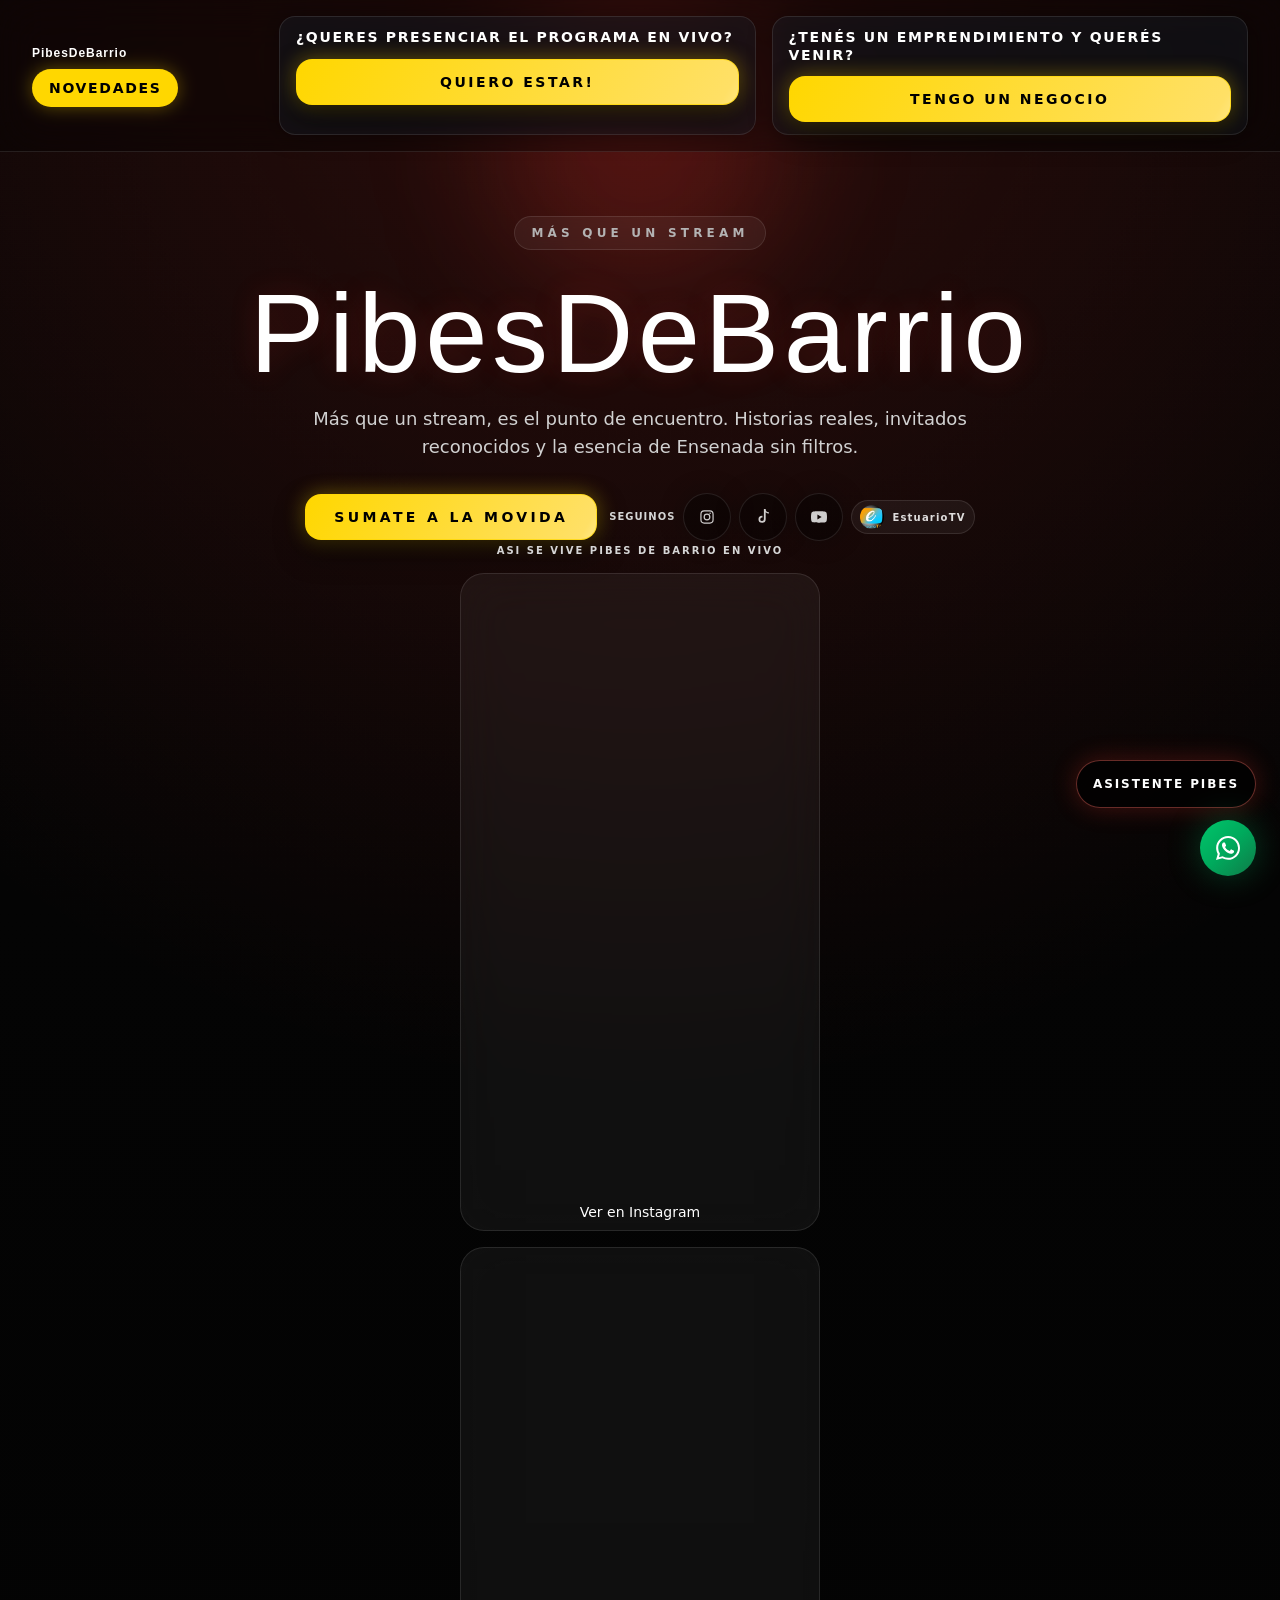
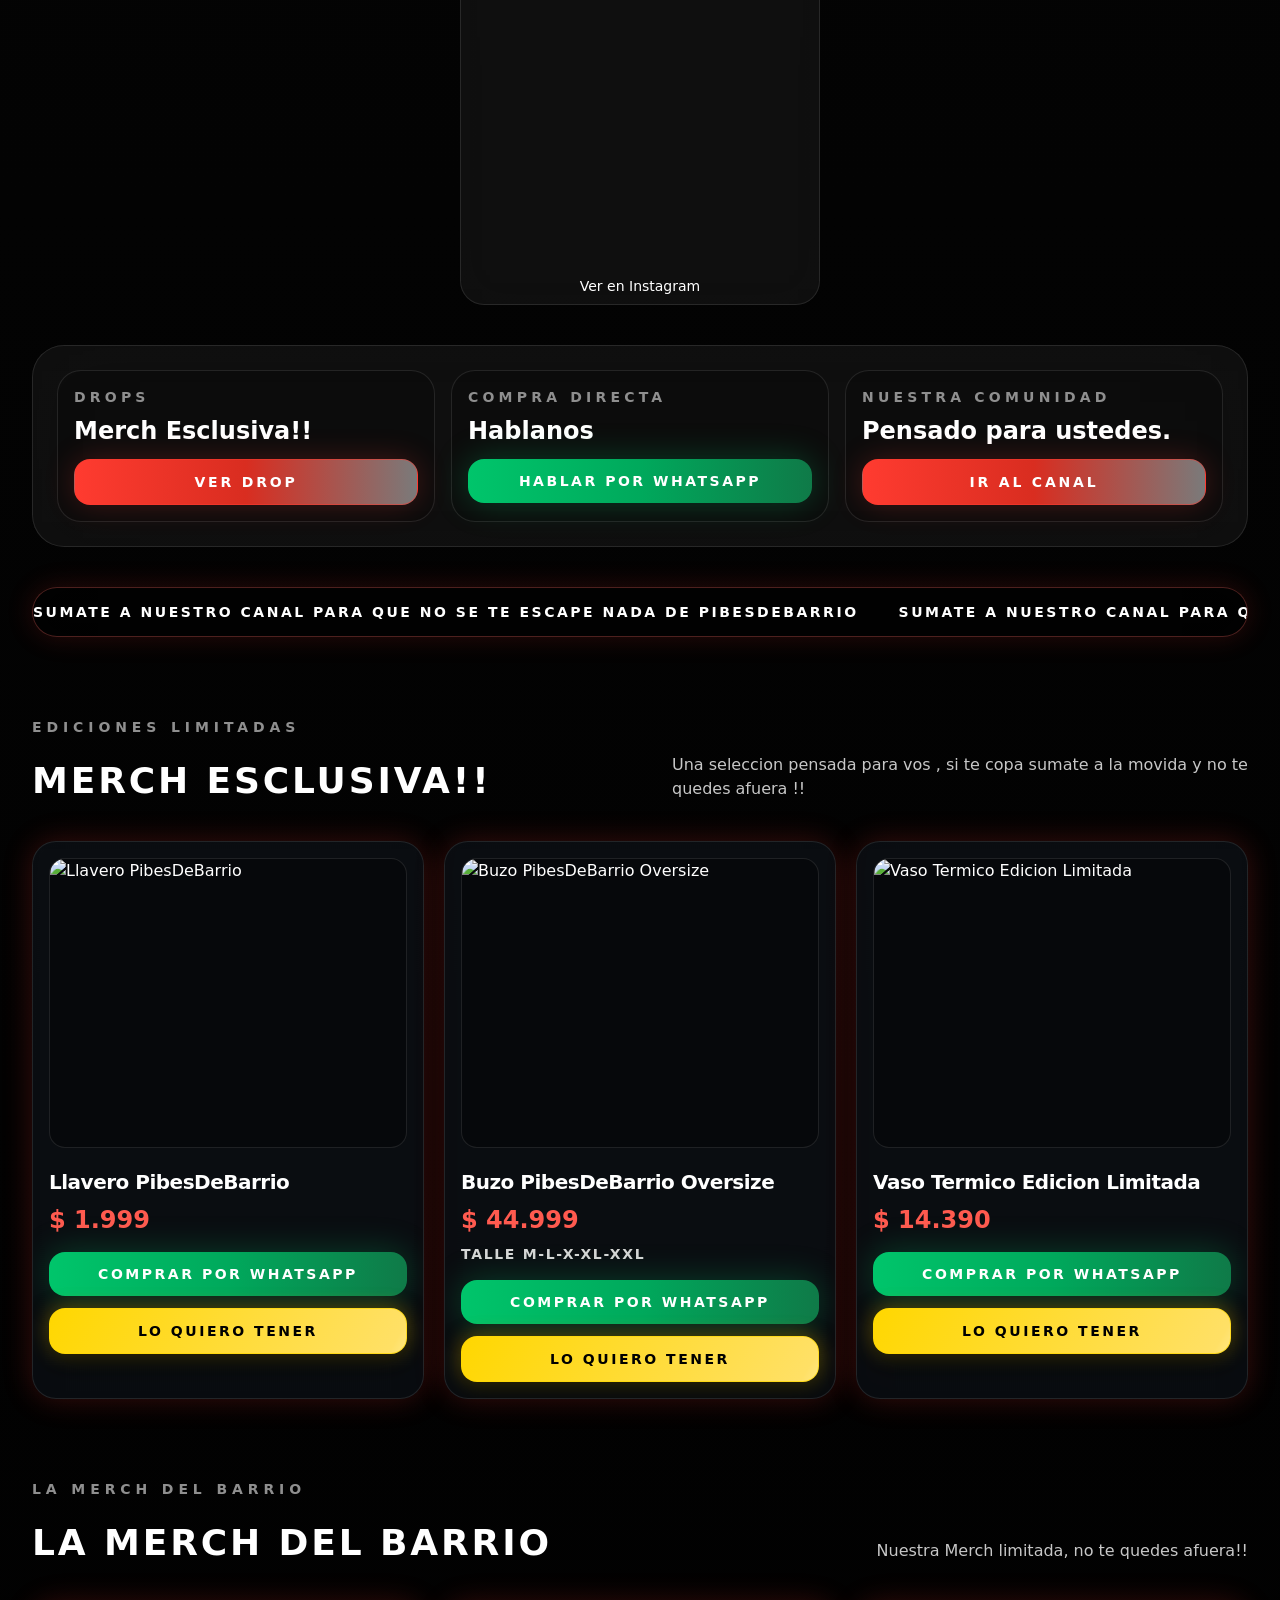
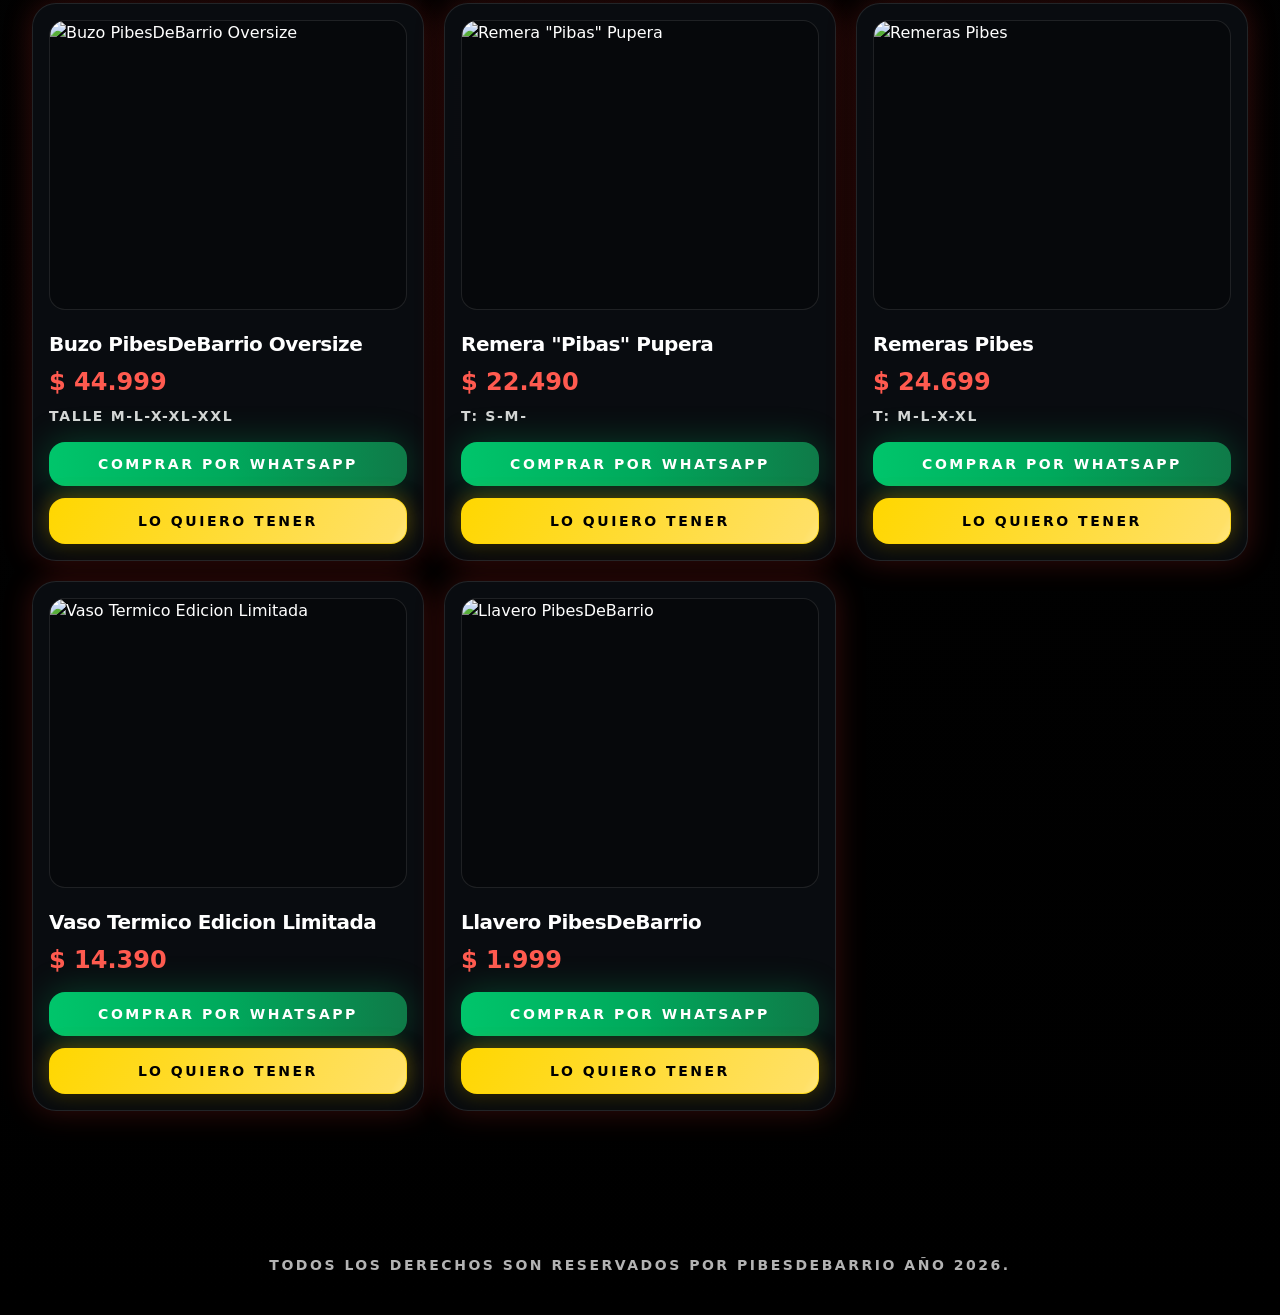
==== commit 35baae7a: "Make live reels vertical and responsive" ====
--- a/index.html
+++ b/index.html
@@ -1 +1 @@
-<!DOCTYPE html><html><head><meta charSet="utf-8"/><meta name="viewport" content="width=device-width"/><title>PibesDeBarrio</title><meta name="description" content="Streetwear de barrio con compra directa por WhatsApp y experiencia mobile-first."/><meta name="theme-color" content="#0f172a"/><link rel="manifest" href="manifest.webmanifest"/><link rel="apple-touch-icon" href="icons/icon-192.svg"/><link rel="preconnect" href="https://fonts.googleapis.com"/><link rel="preconnect" href="https://fonts.gstatic.com" crossorigin="anonymous"/><meta name="next-head-count" content="8"/><link rel="preload" href="/_next/static/css/ebbcf54a8e83db85.css" as="style"/><link rel="stylesheet" href="/_next/static/css/ebbcf54a8e83db85.css" data-n-g=""/><noscript data-n-css=""></noscript><script defer="" nomodule="" src="/_next/static/chunks/polyfills-42372ed130431b0a.js"></script><script src="/_next/static/chunks/webpack-8fa1640cc84ba8fe.js" defer=""></script><script src="/_next/static/chunks/framework-64ad27b21261a9ce.js" defer=""></script><script src="/_next/static/chunks/main-5b2299ded1a46c83.js" defer=""></script><script src="/_next/static/chunks/pages/_app-26f5890917895004.js" defer=""></script><script src="/_next/static/chunks/pages/index-796cbcfa8dcc4711.js" defer=""></script><script src="/_next/static/toTin4MyY80nbMNn5lneX/_buildManifest.js" defer=""></script><script src="/_next/static/toTin4MyY80nbMNn5lneX/_ssgManifest.js" defer=""></script><style data-href="https://fonts.googleapis.com/css2?family=Anton&family=Inter:wght@400;600;700;800;900&family=Montserrat:wght@600;700;800;900&display=swap">@font-face{font-family:'Anton';font-style:normal;font-weight:400;font-display:swap;src:url(https://fonts.gstatic.com/l/font?kit=1Ptgg87LROyAm0K3&skey=3e16a04254d4c9b3&v=v27) format('woff')}@font-face{font-family:'Inter';font-style:normal;font-weight:400;font-display:swap;src:url(https://fonts.gstatic.com/l/font?kit=UcCO3FwrK3iLTeHuS_nVMrMxCp50SjIw2boKoduKmMEVuLyfMZs&skey=c491285d6722e4fa&v=v20) format('woff')}@font-face{font-family:'Inter';font-style:normal;font-weight:600;font-display:swap;src:url(https://fonts.gstatic.com/l/font?kit=UcCO3FwrK3iLTeHuS_nVMrMxCp50SjIw2boKoduKmMEVuGKYMZs&skey=c491285d6722e4fa&v=v20) format('woff')}@font-face{font-family:'Inter';font-style:normal;font-weight:700;font-display:swap;src:url(https://fonts.gstatic.com/l/font?kit=UcCO3FwrK3iLTeHuS_nVMrMxCp50SjIw2boKoduKmMEVuFuYMZs&skey=c491285d6722e4fa&v=v20) format('woff')}@font-face{font-family:'Inter';font-style:normal;font-weight:800;font-display:swap;src:url(https://fonts.gstatic.com/l/font?kit=UcCO3FwrK3iLTeHuS_nVMrMxCp50SjIw2boKoduKmMEVuDyYMZs&skey=c491285d6722e4fa&v=v20) format('woff')}@font-face{font-family:'Inter';font-style:normal;font-weight:900;font-display:swap;src:url(https://fonts.gstatic.com/l/font?kit=UcCO3FwrK3iLTeHuS_nVMrMxCp50SjIw2boKoduKmMEVuBWYMZs&skey=c491285d6722e4fa&v=v20) format('woff')}@font-face{font-family:'Montserrat';font-style:normal;font-weight:600;font-display:swap;src:url(https://fonts.gstatic.com/l/font?kit=JTUHjIg1_i6t8kCHKm4532VJOt5-QNFgpCu170w9&skey=7bc19f711c0de8f&v=v31) format('woff')}@font-face{font-family:'Montserrat';font-style:normal;font-weight:700;font-display:swap;src:url(https://fonts.gstatic.com/l/font?kit=JTUHjIg1_i6t8kCHKm4532VJOt5-QNFgpCuM70w9&skey=7bc19f711c0de8f&v=v31) format('woff')}@font-face{font-family:'Montserrat';font-style:normal;font-weight:800;font-display:swap;src:url(https://fonts.gstatic.com/l/font?kit=JTUHjIg1_i6t8kCHKm4532VJOt5-QNFgpCvr70w9&skey=7bc19f711c0de8f&v=v31) format('woff')}@font-face{font-family:'Montserrat';font-style:normal;font-weight:900;font-display:swap;src:url(https://fonts.gstatic.com/l/font?kit=JTUHjIg1_i6t8kCHKm4532VJOt5-QNFgpCvC70w9&skey=7bc19f711c0de8f&v=v31) format('woff')}@font-face{font-family:'Anton';font-style:normal;font-weight:400;font-display:swap;src:url(https://fonts.gstatic.com/s/anton/v27/1Ptgg87LROyAm3K8-C8CSKlvPfE.woff2) format('woff2');unicode-range:U+0102-0103,U+0110-0111,U+0128-0129,U+0168-0169,U+01A0-01A1,U+01AF-01B0,U+0300-0301,U+0303-0304,U+0308-0309,U+0323,U+0329,U+1EA0-1EF9,U+20AB}@font-face{font-family:'Anton';font-style:normal;font-weight:400;font-display:swap;src:url(https://fonts.gstatic.com/s/anton/v27/1Ptgg87LROyAm3K9-C8CSKlvPfE.woff2) format('woff2');unicode-range:U+0100-02BA,U+02BD-02C5,U+02C7-02CC,U+02CE-02D7,U+02DD-02FF,U+0304,U+0308,U+0329,U+1D00-1DBF,U+1E00-1E9F,U+1EF2-1EFF,U+2020,U+20A0-20AB,U+20AD-20C0,U+2113,U+2C60-2C7F,U+A720-A7FF}@font-face{font-family:'Anton';font-style:normal;font-weight:400;font-display:swap;src:url(https://fonts.gstatic.com/s/anton/v27/1Ptgg87LROyAm3Kz-C8CSKlv.woff2) format('woff2');unicode-range:U+0000-00FF,U+0131,U+0152-0153,U+02BB-02BC,U+02C6,U+02DA,U+02DC,U+0304,U+0308,U+0329,U+2000-206F,U+20AC,U+2122,U+2191,U+2193,U+2212,U+2215,U+FEFF,U+FFFD}@font-face{font-family:'Inter';font-style:normal;font-weight:400;font-display:swap;src:url(https://fonts.gstatic.com/s/inter/v20/UcC73FwrK3iLTeHuS_nVMrMxCp50SjIa2JL7W0Q5n-wU.woff2) format('woff2');unicode-range:U+0460-052F,U+1C80-1C8A,U+20B4,U+2DE0-2DFF,U+A640-A69F,U+FE2E-FE2F}@font-face{font-family:'Inter';font-style:normal;font-weight:400;font-display:swap;src:url(https://fonts.gstatic.com/s/inter/v20/UcC73FwrK3iLTeHuS_nVMrMxCp50SjIa0ZL7W0Q5n-wU.woff2) format('woff2');unicode-range:U+0301,U+0400-045F,U+0490-0491,U+04B0-04B1,U+2116}@font-face{font-family:'Inter';font-style:normal;font-weight:400;font-display:swap;src:url(https://fonts.gstatic.com/s/inter/v20/UcC73FwrK3iLTeHuS_nVMrMxCp50SjIa2ZL7W0Q5n-wU.woff2) format('woff2');unicode-range:U+1F00-1FFF}@font-face{font-family:'Inter';font-style:normal;font-weight:400;font-display:swap;src:url(https://fonts.gstatic.com/s/inter/v20/UcC73FwrK3iLTeHuS_nVMrMxCp50SjIa1pL7W0Q5n-wU.woff2) format('woff2');unicode-range:U+0370-0377,U+037A-037F,U+0384-038A,U+038C,U+038E-03A1,U+03A3-03FF}@font-face{font-family:'Inter';font-style:normal;font-weight:400;font-display:swap;src:url(https://fonts.gstatic.com/s/inter/v20/UcC73FwrK3iLTeHuS_nVMrMxCp50SjIa2pL7W0Q5n-wU.woff2) format('woff2');unicode-range:U+0102-0103,U+0110-0111,U+0128-0129,U+0168-0169,U+01A0-01A1,U+01AF-01B0,U+0300-0301,U+0303-0304,U+0308-0309,U+0323,U+0329,U+1EA0-1EF9,U+20AB}@font-face{font-family:'Inter';font-style:normal;font-weight:400;font-display:swap;src:url(https://fonts.gstatic.com/s/inter/v20/UcC73FwrK3iLTeHuS_nVMrMxCp50SjIa25L7W0Q5n-wU.woff2) format('woff2');unicode-range:U+0100-02BA,U+02BD-02C5,U+02C7-02CC,U+02CE-02D7,U+02DD-02FF,U+0304,U+0308,U+0329,U+1D00-1DBF,U+1E00-1E9F,U+1EF2-1EFF,U+2020,U+20A0-20AB,U+20AD-20C0,U+2113,U+2C60-2C7F,U+A720-A7FF}@font-face{font-family:'Inter';font-style:normal;font-weight:400;font-display:swap;src:url(https://fonts.gstatic.com/s/inter/v20/UcC73FwrK3iLTeHuS_nVMrMxCp50SjIa1ZL7W0Q5nw.woff2) format('woff2');unicode-range:U+0000-00FF,U+0131,U+0152-0153,U+02BB-02BC,U+02C6,U+02DA,U+02DC,U+0304,U+0308,U+0329,U+2000-206F,U+20AC,U+2122,U+2191,U+2193,U+2212,U+2215,U+FEFF,U+FFFD}@font-face{font-family:'Inter';font-style:normal;font-weight:600;font-display:swap;src:url(https://fonts.gstatic.com/s/inter/v20/UcC73FwrK3iLTeHuS_nVMrMxCp50SjIa2JL7W0Q5n-wU.woff2) format('woff2');unicode-range:U+0460-052F,U+1C80-1C8A,U+20B4,U+2DE0-2DFF,U+A640-A69F,U+FE2E-FE2F}@font-face{font-family:'Inter';font-style:normal;font-weight:600;font-display:swap;src:url(https://fonts.gstatic.com/s/inter/v20/UcC73FwrK3iLTeHuS_nVMrMxCp50SjIa0ZL7W0Q5n-wU.woff2) format('woff2');unicode-range:U+0301,U+0400-045F,U+0490-0491,U+04B0-04B1,U+2116}@font-face{font-family:'Inter';font-style:normal;font-weight:600;font-display:swap;src:url(https://fonts.gstatic.com/s/inter/v20/UcC73FwrK3iLTeHuS_nVMrMxCp50SjIa2ZL7W0Q5n-wU.woff2) format('woff2');unicode-range:U+1F00-1FFF}@font-face{font-family:'Inter';font-style:normal;font-weight:600;font-display:swap;src:url(https://fonts.gstatic.com/s/inter/v20/UcC73FwrK3iLTeHuS_nVMrMxCp50SjIa1pL7W0Q5n-wU.woff2) format('woff2');unicode-range:U+0370-0377,U+037A-037F,U+0384-038A,U+038C,U+038E-03A1,U+03A3-03FF}@font-face{font-family:'Inter';font-style:normal;font-weight:600;font-display:swap;src:url(https://fonts.gstatic.com/s/inter/v20/UcC73FwrK3iLTeHuS_nVMrMxCp50SjIa2pL7W0Q5n-wU.woff2) format('woff2');unicode-range:U+0102-0103,U+0110-0111,U+0128-0129,U+0168-0169,U+01A0-01A1,U+01AF-01B0,U+0300-0301,U+0303-0304,U+0308-0309,U+0323,U+0329,U+1EA0-1EF9,U+20AB}@font-face{font-family:'Inter';font-style:normal;font-weight:600;font-display:swap;src:url(https://fonts.gstatic.com/s/inter/v20/UcC73FwrK3iLTeHuS_nVMrMxCp50SjIa25L7W0Q5n-wU.woff2) format('woff2');unicode-range:U+0100-02BA,U+02BD-02C5,U+02C7-02CC,U+02CE-02D7,U+02DD-02FF,U+0304,U+0308,U+0329,U+1D00-1DBF,U+1E00-1E9F,U+1EF2-1EFF,U+2020,U+20A0-20AB,U+20AD-20C0,U+2113,U+2C60-2C7F,U+A720-A7FF}@font-face{font-family:'Inter';font-style:normal;font-weight:600;font-display:swap;src:url(https://fonts.gstatic.com/s/inter/v20/UcC73FwrK3iLTeHuS_nVMrMxCp50SjIa1ZL7W0Q5nw.woff2) format('woff2');unicode-range:U+0000-00FF,U+0131,U+0152-0153,U+02BB-02BC,U+02C6,U+02DA,U+02DC,U+0304,U+0308,U+0329,U+2000-206F,U+20AC,U+2122,U+2191,U+2193,U+2212,U+2215,U+FEFF,U+FFFD}@font-face{font-family:'Inter';font-style:normal;font-weight:700;font-display:swap;src:url(https://fonts.gstatic.com/s/inter/v20/UcC73FwrK3iLTeHuS_nVMrMxCp50SjIa2JL7W0Q5n-wU.woff2) format('woff2');unicode-range:U+0460-052F,U+1C80-1C8A,U+20B4,U+2DE0-2DFF,U+A640-A69F,U+FE2E-FE2F}@font-face{font-family:'Inter';font-style:normal;font-weight:700;font-display:swap;src:url(https://fonts.gstatic.com/s/inter/v20/UcC73FwrK3iLTeHuS_nVMrMxCp50SjIa0ZL7W0Q5n-wU.woff2) format('woff2');unicode-range:U+0301,U+0400-045F,U+0490-0491,U+04B0-04B1,U+2116}@font-face{font-family:'Inter';font-style:normal;font-weight:700;font-display:swap;src:url(https://fonts.gstatic.com/s/inter/v20/UcC73FwrK3iLTeHuS_nVMrMxCp50SjIa2ZL7W0Q5n-wU.woff2) format('woff2');unicode-range:U+1F00-1FFF}@font-face{font-family:'Inter';font-style:normal;font-weight:700;font-display:swap;src:url(https://fonts.gstatic.com/s/inter/v20/UcC73FwrK3iLTeHuS_nVMrMxCp50SjIa1pL7W0Q5n-wU.woff2) format('woff2');unicode-range:U+0370-0377,U+037A-037F,U+0384-038A,U+038C,U+038E-03A1,U+03A3-03FF}@font-face{font-family:'Inter';font-style:normal;font-weight:700;font-display:swap;src:url(https://fonts.gstatic.com/s/inter/v20/UcC73FwrK3iLTeHuS_nVMrMxCp50SjIa2pL7W0Q5n-wU.woff2) format('woff2');unicode-range:U+0102-0103,U+0110-0111,U+0128-0129,U+0168-0169,U+01A0-01A1,U+01AF-01B0,U+0300-0301,U+0303-0304,U+0308-0309,U+0323,U+0329,U+1EA0-1EF9,U+20AB}@font-face{font-family:'Inter';font-style:normal;font-weight:700;font-display:swap;src:url(https://fonts.gstatic.com/s/inter/v20/UcC73FwrK3iLTeHuS_nVMrMxCp50SjIa25L7W0Q5n-wU.woff2) format('woff2');unicode-range:U+0100-02BA,U+02BD-02C5,U+02C7-02CC,U+02CE-02D7,U+02DD-02FF,U+0304,U+0308,U+0329,U+1D00-1DBF,U+1E00-1E9F,U+1EF2-1EFF,U+2020,U+20A0-20AB,U+20AD-20C0,U+2113,U+2C60-2C7F,U+A720-A7FF}@font-face{font-family:'Inter';font-style:normal;font-weight:700;font-display:swap;src:url(https://fonts.gstatic.com/s/inter/v20/UcC73FwrK3iLTeHuS_nVMrMxCp50SjIa1ZL7W0Q5nw.woff2) format('woff2');unicode-range:U+0000-00FF,U+0131,U+0152-0153,U+02BB-02BC,U+02C6,U+02DA,U+02DC,U+0304,U+0308,U+0329,U+2000-206F,U+20AC,U+2122,U+2191,U+2193,U+2212,U+2215,U+FEFF,U+FFFD}@font-face{font-family:'Inter';font-style:normal;font-weight:800;font-display:swap;src:url(https://fonts.gstatic.com/s/inter/v20/UcC73FwrK3iLTeHuS_nVMrMxCp50SjIa2JL7W0Q5n-wU.woff2) format('woff2');unicode-range:U+0460-052F,U+1C80-1C8A,U+20B4,U+2DE0-2DFF,U+A640-A69F,U+FE2E-FE2F}@font-face{font-family:'Inter';font-style:normal;font-weight:800;font-display:swap;src:url(https://fonts.gstatic.com/s/inter/v20/UcC73FwrK3iLTeHuS_nVMrMxCp50SjIa0ZL7W0Q5n-wU.woff2) format('woff2');unicode-range:U+0301,U+0400-045F,U+0490-0491,U+04B0-04B1,U+2116}@font-face{font-family:'Inter';font-style:normal;font-weight:800;font-display:swap;src:url(https://fonts.gstatic.com/s/inter/v20/UcC73FwrK3iLTeHuS_nVMrMxCp50SjIa2ZL7W0Q5n-wU.woff2) format('woff2');unicode-range:U+1F00-1FFF}@font-face{font-family:'Inter';font-style:normal;font-weight:800;font-display:swap;src:url(https://fonts.gstatic.com/s/inter/v20/UcC73FwrK3iLTeHuS_nVMrMxCp50SjIa1pL7W0Q5n-wU.woff2) format('woff2');unicode-range:U+0370-0377,U+037A-037F,U+0384-038A,U+038C,U+038E-03A1,U+03A3-03FF}@font-face{font-family:'Inter';font-style:normal;font-weight:800;font-display:swap;src:url(https://fonts.gstatic.com/s/inter/v20/UcC73FwrK3iLTeHuS_nVMrMxCp50SjIa2pL7W0Q5n-wU.woff2) format('woff2');unicode-range:U+0102-0103,U+0110-0111,U+0128-0129,U+0168-0169,U+01A0-01A1,U+01AF-01B0,U+0300-0301,U+0303-0304,U+0308-0309,U+0323,U+0329,U+1EA0-1EF9,U+20AB}@font-face{font-family:'Inter';font-style:normal;font-weight:800;font-display:swap;src:url(https://fonts.gstatic.com/s/inter/v20/UcC73FwrK3iLTeHuS_nVMrMxCp50SjIa25L7W0Q5n-wU.woff2) format('woff2');unicode-range:U+0100-02BA,U+02BD-02C5,U+02C7-02CC,U+02CE-02D7,U+02DD-02FF,U+0304,U+0308,U+0329,U+1D00-1DBF,U+1E00-1E9F,U+1EF2-1EFF,U+2020,U+20A0-20AB,U+20AD-20C0,U+2113,U+2C60-2C7F,U+A720-A7FF}@font-face{font-family:'Inter';font-style:normal;font-weight:800;font-display:swap;src:url(https://fonts.gstatic.com/s/inter/v20/UcC73FwrK3iLTeHuS_nVMrMxCp50SjIa1ZL7W0Q5nw.woff2) format('woff2');unicode-range:U+0000-00FF,U+0131,U+0152-0153,U+02BB-02BC,U+02C6,U+02DA,U+02DC,U+0304,U+0308,U+0329,U+2000-206F,U+20AC,U+2122,U+2191,U+2193,U+2212,U+2215,U+FEFF,U+FFFD}@font-face{font-family:'Inter';font-style:normal;font-weight:900;font-display:swap;src:url(https://fonts.gstatic.com/s/inter/v20/UcC73FwrK3iLTeHuS_nVMrMxCp50SjIa2JL7W0Q5n-wU.woff2) format('woff2');unicode-range:U+0460-052F,U+1C80-1C8A,U+20B4,U+2DE0-2DFF,U+A640-A69F,U+FE2E-FE2F}@font-face{font-family:'Inter';font-style:normal;font-weight:900;font-display:swap;src:url(https://fonts.gstatic.com/s/inter/v20/UcC73FwrK3iLTeHuS_nVMrMxCp50SjIa0ZL7W0Q5n-wU.woff2) format('woff2');unicode-range:U+0301,U+0400-045F,U+0490-0491,U+04B0-04B1,U+2116}@font-face{font-family:'Inter';font-style:normal;font-weight:900;font-display:swap;src:url(https://fonts.gstatic.com/s/inter/v20/UcC73FwrK3iLTeHuS_nVMrMxCp50SjIa2ZL7W0Q5n-wU.woff2) format('woff2');unicode-range:U+1F00-1FFF}@font-face{font-family:'Inter';font-style:normal;font-weight:900;font-display:swap;src:url(https://fonts.gstatic.com/s/inter/v20/UcC73FwrK3iLTeHuS_nVMrMxCp50SjIa1pL7W0Q5n-wU.woff2) format('woff2');unicode-range:U+0370-0377,U+037A-037F,U+0384-038A,U+038C,U+038E-03A1,U+03A3-03FF}@font-face{font-family:'Inter';font-style:normal;font-weight:900;font-display:swap;src:url(https://fonts.gstatic.com/s/inter/v20/UcC73FwrK3iLTeHuS_nVMrMxCp50SjIa2pL7W0Q5n-wU.woff2) format('woff2');unicode-range:U+0102-0103,U+0110-0111,U+0128-0129,U+0168-0169,U+01A0-01A1,U+01AF-01B0,U+0300-0301,U+0303-0304,U+0308-0309,U+0323,U+0329,U+1EA0-1EF9,U+20AB}@font-face{font-family:'Inter';font-style:normal;font-weight:900;font-display:swap;src:url(https://fonts.gstatic.com/s/inter/v20/UcC73FwrK3iLTeHuS_nVMrMxCp50SjIa25L7W0Q5n-wU.woff2) format('woff2');unicode-range:U+0100-02BA,U+02BD-02C5,U+02C7-02CC,U+02CE-02D7,U+02DD-02FF,U+0304,U+0308,U+0329,U+1D00-1DBF,U+1E00-1E9F,U+1EF2-1EFF,U+2020,U+20A0-20AB,U+20AD-20C0,U+2113,U+2C60-2C7F,U+A720-A7FF}@font-face{font-family:'Inter';font-style:normal;font-weight:900;font-display:swap;src:url(https://fonts.gstatic.com/s/inter/v20/UcC73FwrK3iLTeHuS_nVMrMxCp50SjIa1ZL7W0Q5nw.woff2) format('woff2');unicode-range:U+0000-00FF,U+0131,U+0152-0153,U+02BB-02BC,U+02C6,U+02DA,U+02DC,U+0304,U+0308,U+0329,U+2000-206F,U+20AC,U+2122,U+2191,U+2193,U+2212,U+2215,U+FEFF,U+FFFD}@font-face{font-family:'Montserrat';font-style:normal;font-weight:600;font-display:swap;src:url(https://fonts.gstatic.com/s/montserrat/v31/JTUSjIg1_i6t8kCHKm459WRhyyTh89ZNpQ.woff2) format('woff2');unicode-range:U+0460-052F,U+1C80-1C8A,U+20B4,U+2DE0-2DFF,U+A640-A69F,U+FE2E-FE2F}@font-face{font-family:'Montserrat';font-style:normal;font-weight:600;font-display:swap;src:url(https://fonts.gstatic.com/s/montserrat/v31/JTUSjIg1_i6t8kCHKm459W1hyyTh89ZNpQ.woff2) format('woff2');unicode-range:U+0301,U+0400-045F,U+0490-0491,U+04B0-04B1,U+2116}@font-face{font-family:'Montserrat';font-style:normal;font-weight:600;font-display:swap;src:url(https://fonts.gstatic.com/s/montserrat/v31/JTUSjIg1_i6t8kCHKm459WZhyyTh89ZNpQ.woff2) format('woff2');unicode-range:U+0102-0103,U+0110-0111,U+0128-0129,U+0168-0169,U+01A0-01A1,U+01AF-01B0,U+0300-0301,U+0303-0304,U+0308-0309,U+0323,U+0329,U+1EA0-1EF9,U+20AB}@font-face{font-family:'Montserrat';font-style:normal;font-weight:600;font-display:swap;src:url(https://fonts.gstatic.com/s/montserrat/v31/JTUSjIg1_i6t8kCHKm459WdhyyTh89ZNpQ.woff2) format('woff2');unicode-range:U+0100-02BA,U+02BD-02C5,U+02C7-02CC,U+02CE-02D7,U+02DD-02FF,U+0304,U+0308,U+0329,U+1D00-1DBF,U+1E00-1E9F,U+1EF2-1EFF,U+2020,U+20A0-20AB,U+20AD-20C0,U+2113,U+2C60-2C7F,U+A720-A7FF}@font-face{font-family:'Montserrat';font-style:normal;font-weight:600;font-display:swap;src:url(https://fonts.gstatic.com/s/montserrat/v31/JTUSjIg1_i6t8kCHKm459WlhyyTh89Y.woff2) format('woff2');unicode-range:U+0000-00FF,U+0131,U+0152-0153,U+02BB-02BC,U+02C6,U+02DA,U+02DC,U+0304,U+0308,U+0329,U+2000-206F,U+20AC,U+2122,U+2191,U+2193,U+2212,U+2215,U+FEFF,U+FFFD}@font-face{font-family:'Montserrat';font-style:normal;font-weight:700;font-display:swap;src:url(https://fonts.gstatic.com/s/montserrat/v31/JTUSjIg1_i6t8kCHKm459WRhyyTh89ZNpQ.woff2) format('woff2');unicode-range:U+0460-052F,U+1C80-1C8A,U+20B4,U+2DE0-2DFF,U+A640-A69F,U+FE2E-FE2F}@font-face{font-family:'Montserrat';font-style:normal;font-weight:700;font-display:swap;src:url(https://fonts.gstatic.com/s/montserrat/v31/JTUSjIg1_i6t8kCHKm459W1hyyTh89ZNpQ.woff2) format('woff2');unicode-range:U+0301,U+0400-045F,U+0490-0491,U+04B0-04B1,U+2116}@font-face{font-family:'Montserrat';font-style:normal;font-weight:700;font-display:swap;src:url(https://fonts.gstatic.com/s/montserrat/v31/JTUSjIg1_i6t8kCHKm459WZhyyTh89ZNpQ.woff2) format('woff2');unicode-range:U+0102-0103,U+0110-0111,U+0128-0129,U+0168-0169,U+01A0-01A1,U+01AF-01B0,U+0300-0301,U+0303-0304,U+0308-0309,U+0323,U+0329,U+1EA0-1EF9,U+20AB}@font-face{font-family:'Montserrat';font-style:normal;font-weight:700;font-display:swap;src:url(https://fonts.gstatic.com/s/montserrat/v31/JTUSjIg1_i6t8kCHKm459WdhyyTh89ZNpQ.woff2) format('woff2');unicode-range:U+0100-02BA,U+02BD-02C5,U+02C7-02CC,U+02CE-02D7,U+02DD-02FF,U+0304,U+0308,U+0329,U+1D00-1DBF,U+1E00-1E9F,U+1EF2-1EFF,U+2020,U+20A0-20AB,U+20AD-20C0,U+2113,U+2C60-2C7F,U+A720-A7FF}@font-face{font-family:'Montserrat';font-style:normal;font-weight:700;font-display:swap;src:url(https://fonts.gstatic.com/s/montserrat/v31/JTUSjIg1_i6t8kCHKm459WlhyyTh89Y.woff2) format('woff2');unicode-range:U+0000-00FF,U+0131,U+0152-0153,U+02BB-02BC,U+02C6,U+02DA,U+02DC,U+0304,U+0308,U+0329,U+2000-206F,U+20AC,U+2122,U+2191,U+2193,U+2212,U+2215,U+FEFF,U+FFFD}@font-face{font-family:'Montserrat';font-style:normal;font-weight:800;font-display:swap;src:url(https://fonts.gstatic.com/s/montserrat/v31/JTUSjIg1_i6t8kCHKm459WRhyyTh89ZNpQ.woff2) format('woff2');unicode-range:U+0460-052F,U+1C80-1C8A,U+20B4,U+2DE0-2DFF,U+A640-A69F,U+FE2E-FE2F}@font-face{font-family:'Montserrat';font-style:normal;font-weight:800;font-display:swap;src:url(https://fonts.gstatic.com/s/montserrat/v31/JTUSjIg1_i6t8kCHKm459W1hyyTh89ZNpQ.woff2) format('woff2');unicode-range:U+0301,U+0400-045F,U+0490-0491,U+04B0-04B1,U+2116}@font-face{font-family:'Montserrat';font-style:normal;font-weight:800;font-display:swap;src:url(https://fonts.gstatic.com/s/montserrat/v31/JTUSjIg1_i6t8kCHKm459WZhyyTh89ZNpQ.woff2) format('woff2');unicode-range:U+0102-0103,U+0110-0111,U+0128-0129,U+0168-0169,U+01A0-01A1,U+01AF-01B0,U+0300-0301,U+0303-0304,U+0308-0309,U+0323,U+0329,U+1EA0-1EF9,U+20AB}@font-face{font-family:'Montserrat';font-style:normal;font-weight:800;font-display:swap;src:url(https://fonts.gstatic.com/s/montserrat/v31/JTUSjIg1_i6t8kCHKm459WdhyyTh89ZNpQ.woff2) format('woff2');unicode-range:U+0100-02BA,U+02BD-02C5,U+02C7-02CC,U+02CE-02D7,U+02DD-02FF,U+0304,U+0308,U+0329,U+1D00-1DBF,U+1E00-1E9F,U+1EF2-1EFF,U+2020,U+20A0-20AB,U+20AD-20C0,U+2113,U+2C60-2C7F,U+A720-A7FF}@font-face{font-family:'Montserrat';font-style:normal;font-weight:800;font-display:swap;src:url(https://fonts.gstatic.com/s/montserrat/v31/JTUSjIg1_i6t8kCHKm459WlhyyTh89Y.woff2) format('woff2');unicode-range:U+0000-00FF,U+0131,U+0152-0153,U+02BB-02BC,U+02C6,U+02DA,U+02DC,U+0304,U+0308,U+0329,U+2000-206F,U+20AC,U+2122,U+2191,U+2193,U+2212,U+2215,U+FEFF,U+FFFD}@font-face{font-family:'Montserrat';font-style:normal;font-weight:900;font-display:swap;src:url(https://fonts.gstatic.com/s/montserrat/v31/JTUSjIg1_i6t8kCHKm459WRhyyTh89ZNpQ.woff2) format('woff2');unicode-range:U+0460-052F,U+1C80-1C8A,U+20B4,U+2DE0-2DFF,U+A640-A69F,U+FE2E-FE2F}@font-face{font-family:'Montserrat';font-style:normal;font-weight:900;font-display:swap;src:url(https://fonts.gstatic.com/s/montserrat/v31/JTUSjIg1_i6t8kCHKm459W1hyyTh89ZNpQ.woff2) format('woff2');unicode-range:U+0301,U+0400-045F,U+0490-0491,U+04B0-04B1,U+2116}@font-face{font-family:'Montserrat';font-style:normal;font-weight:900;font-display:swap;src:url(https://fonts.gstatic.com/s/montserrat/v31/JTUSjIg1_i6t8kCHKm459WZhyyTh89ZNpQ.woff2) format('woff2');unicode-range:U+0102-0103,U+0110-0111,U+0128-0129,U+0168-0169,U+01A0-01A1,U+01AF-01B0,U+0300-0301,U+0303-0304,U+0308-0309,U+0323,U+0329,U+1EA0-1EF9,U+20AB}@font-face{font-family:'Montserrat';font-style:normal;font-weight:900;font-display:swap;src:url(https://fonts.gstatic.com/s/montserrat/v31/JTUSjIg1_i6t8kCHKm459WdhyyTh89ZNpQ.woff2) format('woff2');unicode-range:U+0100-02BA,U+02BD-02C5,U+02C7-02CC,U+02CE-02D7,U+02DD-02FF,U+0304,U+0308,U+0329,U+1D00-1DBF,U+1E00-1E9F,U+1EF2-1EFF,U+2020,U+20A0-20AB,U+20AD-20C0,U+2113,U+2C60-2C7F,U+A720-A7FF}@font-face{font-family:'Montserrat';font-style:normal;font-weight:900;font-display:swap;src:url(https://fonts.gstatic.com/s/montserrat/v31/JTUSjIg1_i6t8kCHKm459WlhyyTh89Y.woff2) format('woff2');unicode-range:U+0000-00FF,U+0131,U+0152-0153,U+02BB-02BC,U+02C6,U+02DA,U+02DC,U+0304,U+0308,U+0329,U+2000-206F,U+20AC,U+2122,U+2191,U+2193,U+2212,U+2215,U+FEFF,U+FFFD}</style></head><body><div id="__next"><main class="page-shell"><div class="relative isolate"><div class="absolute inset-0 -z-10 bg-[radial-gradient(circle_at_top,_rgba(255,59,48,0.16),_transparent_24%),linear-gradient(180deg,_#050505_0%,_#000000_100%)]"></div><div class="absolute left-1/2 top-0 -z-10 h-72 w-72 -translate-x-1/2 rounded-full bg-[#ff3b30]/20 blur-3xl"></div><header class="sticky top-0 z-20 border-b border-white/10 bg-black/35 backdrop-blur-xl"><div class="page-container flex flex-col gap-4 py-4 lg:flex-row lg:items-center lg:justify-between"><div><p class="brand-mark text-xs">PibesDeBarrio</p><div class="mt-2 flex flex-col gap-3 lg:flex-row lg:items-center lg:gap-6"><button type="button" class="inline-flex items-center rounded-full border border-[#ffd700]/70 bg-[#ffd700] px-4 py-2 text-left text-sm font-black uppercase tracking-[0.12em] text-black shadow-[0_0_18px_rgba(255,215,0,0.35)] transition-all duration-300 hover:-translate-y-0.5 hover:bg-[#ffe066] hover:shadow-[0_0_28px_rgba(255,215,0,0.5)]">Novedades</button></div></div><div class="flex flex-col gap-3 sm:flex-row sm:items-stretch lg:gap-4"><div class="glass-card min-w-[280px] flex-1 rounded-2xl px-4 py-3 shadow-[0_0_24px_rgba(0,0,0,0.28)]"><p class="text-sm font-black uppercase leading-tight tracking-[0.12em] text-white">¿Queres presenciar el programa en vivo?</p><button type="button" class="gold-electric-button mt-3 w-full">Quiero Estar!</button></div><div class="glass-card min-w-[280px] flex-1 rounded-2xl px-4 py-3 shadow-[0_0_24px_rgba(0,0,0,0.28)]"><p class="text-sm font-black uppercase leading-tight tracking-[0.12em] text-white">¿Tenés un emprendimiento y querés venir?</p><button type="button" class="gold-electric-button mt-3 w-full">Tengo un negocio</button></div></div></div></header><section class="page-container hero-section"><div class="mx-auto flex max-w-3xl flex-col items-center text-center"><span class="neon-pill">Más que un stream</span><h1 class="hero-title">PibesDeBarrio</h1><p class="hero-copy">Más que un stream, es el punto de encuentro. Historias reales, invitados reconocidos y la esencia de Ensenada sin filtros.</p><div class="mt-8 flex w-full flex-col gap-3 sm:w-auto sm:flex-row sm:flex-wrap sm:items-center sm:justify-center"><a href="#productos" class="gold-electric-button px-7 tracking-[0.24em]">SUMATE A LA MOVIDA</a><div class="flex flex-wrap items-center justify-center gap-2 sm:items-center"><span class="section-label text-[10px] tracking-[0.1em] text-[#d6d6d6]">Seguinos</span><a href="https://www.instagram.com/pibesdebarrio.stream/" target="_blank" rel="noreferrer" class="social-icon-link" aria-label="Instagram de PibesDeBarrio"><svg viewBox="0 0 24 24" aria-hidden="true" class="h-4 w-4 fill-current text-white/80"><path d="M7.75 2h8.5A5.75 5.75 0 0 1 22 7.75v8.5A5.75 5.75 0 0 1 16.25 22h-8.5A5.75 5.75 0 0 1 2 16.25v-8.5A5.75 5.75 0 0 1 7.75 2Zm0 1.8A3.95 3.95 0 0 0 3.8 7.75v8.5a3.95 3.95 0 0 0 3.95 3.95h8.5a3.95 3.95 0 0 0 3.95-3.95v-8.5a3.95 3.95 0 0 0-3.95-3.95h-8.5Zm8.93 1.35a1.12 1.12 0 1 1 0 2.24 1.12 1.12 0 0 1 0-2.24ZM12 6.86A5.14 5.14 0 1 1 6.86 12 5.15 5.15 0 0 1 12 6.86Zm0 1.8A3.34 3.34 0 1 0 15.34 12 3.35 3.35 0 0 0 12 8.66Z"></path></svg></a><a href="https://www.tiktok.com/@pibesdebarrioo?lang=es" target="_blank" rel="noreferrer" class="social-icon-link" aria-label="TikTok de PibesDeBarrio"><svg viewBox="0 0 24 24" aria-hidden="true" class="h-4 w-4 fill-current text-white/80"><path d="M19.59 6.69A4.83 4.83 0 0 1 16.03 5V15.4a5.4 5.4 0 1 1-5.4-5.4c.19 0 .37.02.55.04v2.66a2.72 2.72 0 1 0 2.15 2.65V0h2.7a4.85 4.85 0 0 0 4.84 4.84v1.85c-.43 0-.86-.04-1.28-.12Z"></path></svg></a><a href="https://www.youtube.com/@Estuariotv" target="_blank" rel="noreferrer" class="social-icon-link" aria-label="YouTube de EstuarioTV"><svg viewBox="0 0 24 24" aria-hidden="true" class="h-4 w-4 fill-current text-white/80"><path d="M23.5 6.2a3 3 0 0 0-2.1-2.12C19.53 3.5 12 3.5 12 3.5s-7.53 0-9.4.58A3 3 0 0 0 .5 6.2 31.5 31.5 0 0 0 0 12a31.5 31.5 0 0 0 .5 5.8 3 3 0 0 0 2.1 2.12c1.87.58 9.4.58 9.4.58s7.53 0 9.4-.58a3 3 0 0 0 2.1-2.12A31.5 31.5 0 0 0 24 12a31.5 31.5 0 0 0-.5-5.8ZM9.6 15.7V8.3L16 12l-6.4 3.7Z"></path></svg></a><a href="https://www.youtube.com/@Estuariotv" target="_blank" rel="noreferrer" class="inline-flex items-center gap-2 rounded-full border border-white/10 bg-white/5 px-2 py-1 text-white/85 transition-all duration-300 hover:border-white/20 hover:bg-white/10" aria-label="EstuarioTV en YouTube"><img src="./icons/Estuario TV.jpg" alt="EstuarioTV" class="h-6 w-6 rounded-full object-cover"/><span class="text-[10px] font-bold tracking-[0.12em] text-white/85">EstuarioTV</span></a></div></div><div class="mt-6 w-full"><p class="section-label mb-3 text-center text-[10px] tracking-[0.2em] text-[#d6d6d6]">ASI SE VIVE PIBES DE BARRIO EN VIVO</p><div class="grid gap-4 md:grid-cols-2"><a href="https://www.instagram.com/reel/DYasYqvOkkF/" target="_blank" rel="noreferrer" class="overflow-hidden rounded-[1.5rem] border border-white/10 bg-white/5 p-2 backdrop-blur-xl"><div class="h-[440px] w-full rounded-[1rem] bg-black sm:h-[520px] lg:h-[620px]" style="display:flex;flex-direction:column;justify-content:space-between;padding:1.5rem;text-align:left"><div><p class="section-label text-[10px] tracking-[0.2em] text-[#d6d6d6]">REEL EN VIVO</p><p class="mt-2 text-2xl font-black text-white">Gracias Maxi Racioppi!!!</p><p class="mt-3 text-sm text-[#d0d0d0]">Revivi uno de los momentos del programa y metete de nuevo en la movida del barrio.</p></div><span class="mt-3 block text-center text-sm text-white/75 transition hover:text-[var(--neon-gold)]">Ver en Instagram</span></div></a><a href="https://www.instagram.com/reel/DYfQwUsx1kv/" target="_blank" rel="noreferrer" class="overflow-hidden rounded-[1.5rem] border border-white/10 bg-white/5 p-2 backdrop-blur-xl"><div class="h-[440px] w-full rounded-[1rem] bg-black sm:h-[520px] lg:h-[620px]" style="display:flex;flex-direction:column;justify-content:space-between;padding:1.5rem;text-align:left"><div><p class="section-label text-[10px] tracking-[0.2em] text-[#d6d6d6]">REEL EN VIVO</p><p class="mt-2 text-2xl font-black text-white">Cumbia, streaming y barrio</p><p class="mt-3 text-sm text-[#d0d0d0]">Otro clip para revivir la energia del programa y seguir compartiendo la movida.</p></div><span class="mt-3 block text-center text-sm text-white/75 transition hover:text-[var(--neon-gold)]">Ver en Instagram</span></div></a></div></div></div><div class="grid gap-4 rounded-[2rem] border border-white/10 bg-white/5 p-4 backdrop-blur-2xl sm:grid-cols-3 sm:p-6"><div class="stat-card"><p class="section-label">Drops</p><p class="mt-2 text-2xl font-black text-white">Merch Esclusiva!!</p><a href="#catalogo-limitado" class="neon-button mt-3 w-full border border-[#ff3b30]/50 text-center hover:shadow-[0_0_45px_rgba(255,59,48,0.5)]">Ver Drop</a></div><div class="stat-card"><p class="section-label">Compra directa</p><p class="mt-2 text-2xl font-black text-white">Hablanos</p><a href="https://wa.me/2215047962?text=Hola%20PibesDeBarrio%2C%20quiero%20hablar%20por%20WhatsApp%20sobre%20los%20productos%20de%20la%20tienda." target="_blank" rel="noreferrer" class="whatsapp-button mt-3 w-full focus:outline-none focus:ring-2 focus:ring-[#00c56b]/60">Hablar por WhatsApp</a></div><div class="stat-card"><p class="section-label">Nuestra comunidad</p><p class="mt-2 text-2xl font-black text-white">Pensado para ustedes.</p><a href="https://www.whatsapp.com/channel/0029VbCtdrWEgGfFPBjSKD1g?utm_source=ig&amp;utm_medium=social&amp;utm_content=link_in_bio&amp;fbclid=PAZXh0bgNhZW0CMTEAc3J0YwZhcHBfaWQMMjU2MjgxMDQwNTU4AAGni5RPa2ck270tpYBbetuA8n8NvsXqoEomQqBaD6W262F3VM5qPnYHfzWQ01U_aem_FrAvmVho_dAbZ82co0II7Q" target="_blank" rel="noreferrer" class="neon-button mt-3 w-full border border-[#ff3b30]/50 text-center hover:shadow-[0_0_45px_rgba(255,59,48,0.5)]">Ir al canal</a></div></div><div class="marquee-banner" aria-label="Banner del canal de PibesDeBarrio"><div class="marquee-track marquee-track-right"><span>Sumate a nuestro canal para que no se te escape nada de PibesDeBarrio</span><span aria-hidden="true">Sumate a nuestro canal para que no se te escape nada de PibesDeBarrio</span></div></div></section><section id="catalogo-limitado" class="page-container pb-16 sm:pb-20"><div class="mb-8 flex flex-col gap-3 sm:mb-10 sm:flex-row sm:items-end sm:justify-between"><div class="section-stack"><p class="section-label tracking-[0.35em]">Ediciones Limitadas</p><h2 class="section-title">Merch Esclusiva!!</h2></div><p class="section-copy max-w-xl">Una seleccion pensada para vos , si te copa sumate a la movida y no te quedes afuera !!</p></div><div class="grid gap-5 sm:grid-cols-2 lg:grid-cols-3"><article class="glass-card group overflow-hidden rounded-3xl p-4 hover:-translate-y-1 hover:border-white/20 hover:bg-white/10 hover:shadow-[0_18px_45px_rgba(15,23,42,0.55)]"><div class="overflow-hidden rounded-2xl border border-white/10 bg-black/30 relative"><img src="./llaveroori.jpg" alt="Llavero PibesDeBarrio" class="h-64 w-full object-cover transition duration-500 group-hover:scale-105 sm:h-72"/></div><div class="mt-5 space-y-4"><div class="space-y-2"><h3 class="text-xl font-black tracking-tight text-white">Llavero PibesDeBarrio</h3><p class="text-2xl font-extrabold text-[#ff5a4f]">$ 1.999</p></div><div class="space-y-3"><button type="button" class="whatsapp-button w-full focus:outline-none focus:ring-2 focus:ring-[#00c56b]/60">Comprar por WhatsApp</button><button type="button" class="gold-electric-button w-full text-center">LO QUIERO TENER</button></div></div></article><article class="glass-card group overflow-hidden rounded-3xl p-4 hover:-translate-y-1 hover:border-white/20 hover:bg-white/10 hover:shadow-[0_18px_45px_rgba(15,23,42,0.55)]"><div class="overflow-hidden rounded-2xl border border-white/10 bg-black/30 relative"><img src="./buzologooriginal.png" alt="Buzo PibesDeBarrio Oversize" class="h-64 w-full object-cover transition duration-500 group-hover:scale-105 sm:h-72"/></div><div class="mt-5 space-y-4"><div class="space-y-2"><h3 class="text-xl font-black tracking-tight text-white">Buzo PibesDeBarrio Oversize</h3><p class="text-2xl font-extrabold text-[#ff5a4f]">$ 44.999</p><p class="text-sm font-semibold uppercase tracking-[0.12em] text-[#d7d7d7]">Talle M-L-X-XL-XXL</p></div><div class="space-y-3"><button type="button" class="whatsapp-button w-full focus:outline-none focus:ring-2 focus:ring-[#00c56b]/60">Comprar por WhatsApp</button><button type="button" class="gold-electric-button w-full text-center">LO QUIERO TENER</button></div></div></article><article class="glass-card group overflow-hidden rounded-3xl p-4 hover:-translate-y-1 hover:border-white/20 hover:bg-white/10 hover:shadow-[0_18px_45px_rgba(15,23,42,0.55)]"><div class="overflow-hidden rounded-2xl border border-white/10 bg-black/30 relative"><img src="./jarraoro.png" alt="Vaso Termico Edicion Limitada" class="h-64 w-full object-cover transition duration-500 group-hover:scale-105 sm:h-72"/></div><div class="mt-5 space-y-4"><div class="space-y-2"><h3 class="text-xl font-black tracking-tight text-white">Vaso Termico Edicion Limitada</h3><p class="text-2xl font-extrabold text-[#ff5a4f]">$ 14.390</p></div><div class="space-y-3"><button type="button" class="whatsapp-button w-full focus:outline-none focus:ring-2 focus:ring-[#00c56b]/60">Comprar por WhatsApp</button><button type="button" class="gold-electric-button w-full text-center">LO QUIERO TENER</button></div></div></article></div></section><div class="floating-actions-shell"><button type="button" class="assistant-trigger">Asistente Pibes</button><a href="https://wa.me/2215047962?text=Hola%20PibesDeBarrio%2C%20quiero%20hablar%20por%20WhatsApp%20sobre%20los%20productos%20de%20la%20tienda." target="_blank" rel="noreferrer" class="whatsapp-float" aria-label="Hablar por WhatsApp"><svg viewBox="0 0 24 24" aria-hidden="true" class="h-6 w-6 fill-current"><path d="M20.52 3.48A11.8 11.8 0 0 0 12.07 0C5.5 0 .16 5.34.16 11.91c0 2.1.55 4.16 1.58 5.98L0 24l6.27-1.64a11.88 11.88 0 0 0 5.8 1.49h.01c6.57 0 11.91-5.34 11.91-11.91 0-3.18-1.24-6.17-3.47-8.46Zm-8.45 18.35h-.01a9.9 9.9 0 0 1-5.04-1.38l-.36-.21-3.72.98 1-3.63-.23-.37a9.9 9.9 0 0 1-1.51-5.31c0-5.47 4.45-9.92 9.93-9.92 2.65 0 5.14 1.03 7.01 2.9a9.86 9.86 0 0 1 2.9 7.02c0 5.47-4.45 9.92-9.92 9.92Zm5.44-7.42c-.3-.15-1.77-.88-2.04-.98-.27-.1-.47-.15-.67.15-.2.3-.77.98-.95 1.18-.17.2-.35.23-.65.08-.3-.15-1.26-.46-2.4-1.48-.89-.79-1.49-1.77-1.66-2.07-.17-.3-.02-.46.13-.61.13-.13.3-.35.45-.52.15-.18.2-.3.3-.5.1-.2.05-.38-.03-.53-.08-.15-.67-1.61-.92-2.2-.24-.58-.49-.5-.67-.51h-.57c-.2 0-.53.08-.8.38-.27.3-1.04 1.02-1.04 2.5 0 1.47 1.07 2.9 1.22 3.1.15.2 2.1 3.2 5.08 4.49.71.31 1.27.49 1.7.63.71.23 1.36.2 1.87.12.57-.08 1.77-.72 2.02-1.42.25-.7.25-1.3.17-1.42-.07-.12-.27-.2-.57-.35Z"></path></svg></a></div><section id="productos" class="page-container pb-20"><div class="mb-8 flex flex-col gap-3 sm:mb-10 sm:flex-row sm:items-end sm:justify-between"><div class="section-stack"><p class="section-label tracking-[0.35em]">LA MERCH DEL BARRIO</p><h2 class="section-title">LA MERCH DEL BARRIO</h2></div><p class="section-copy max-w-xl">Nuestra Merch limitada, no te quedes afuera!!</p></div><div class="grid gap-5 sm:grid-cols-2 lg:grid-cols-3"><article class="glass-card group overflow-hidden rounded-3xl p-4 hover:-translate-y-1 hover:border-white/20 hover:bg-white/10 hover:shadow-[0_18px_45px_rgba(15,23,42,0.55)]"><div class="overflow-hidden rounded-2xl border border-white/10 bg-black/30 relative"><img src="./buzologooriginal.png" alt="Buzo PibesDeBarrio Oversize" class="h-64 w-full object-cover transition duration-500 group-hover:scale-105 sm:h-72"/></div><div class="mt-5 space-y-4"><div class="space-y-2"><h3 class="text-xl font-black tracking-tight text-white">Buzo PibesDeBarrio Oversize</h3><p class="text-2xl font-extrabold text-[#ff5a4f]">$ 44.999</p><p class="text-sm font-semibold uppercase tracking-[0.12em] text-[#d7d7d7]">Talle M-L-X-XL-XXL</p></div><div class="space-y-3"><button type="button" class="whatsapp-button w-full focus:outline-none focus:ring-2 focus:ring-[#00c56b]/60">Comprar por WhatsApp</button><button type="button" class="gold-electric-button w-full text-center">LO QUIERO TENER</button></div></div></article><article class="glass-card group overflow-hidden rounded-3xl p-4 hover:-translate-y-1 hover:border-white/20 hover:bg-white/10 hover:shadow-[0_18px_45px_rgba(15,23,42,0.55)]"><div class="overflow-hidden rounded-2xl border border-white/10 bg-black/30 relative"><img src="./rememujer.jpg" alt="Remera &quot;Pibas&quot; Pupera" class="h-64 w-full object-cover transition duration-500 group-hover:scale-105 sm:h-72"/></div><div class="mt-5 space-y-4"><div class="space-y-2"><h3 class="text-xl font-black tracking-tight text-white">Remera &quot;Pibas&quot; Pupera</h3><p class="text-2xl font-extrabold text-[#ff5a4f]">$ 22.490</p><p class="text-sm font-semibold uppercase tracking-[0.12em] text-[#d7d7d7]">T: S-M-</p></div><div class="space-y-3"><button type="button" class="whatsapp-button w-full focus:outline-none focus:ring-2 focus:ring-[#00c56b]/60">Comprar por WhatsApp</button><button type="button" class="gold-electric-button w-full text-center">LO QUIERO TENER</button></div></div></article><article class="glass-card group overflow-hidden rounded-3xl p-4 hover:-translate-y-1 hover:border-white/20 hover:bg-white/10 hover:shadow-[0_18px_45px_rgba(15,23,42,0.55)]"><div class="overflow-hidden rounded-2xl border border-white/10 bg-black/30 relative"><img src="./remenegra.jpg" alt="Remeras Pibes" class="h-64 w-full object-cover transition duration-500 group-hover:scale-105 sm:h-72"/></div><div class="mt-5 space-y-4"><div class="space-y-2"><h3 class="text-xl font-black tracking-tight text-white">Remeras Pibes</h3><p class="text-2xl font-extrabold text-[#ff5a4f]">$ 24.699</p><p class="text-sm font-semibold uppercase tracking-[0.12em] text-[#d7d7d7]">T: M-L-X-XL</p></div><div class="space-y-3"><button type="button" class="whatsapp-button w-full focus:outline-none focus:ring-2 focus:ring-[#00c56b]/60">Comprar por WhatsApp</button><button type="button" class="gold-electric-button w-full text-center">LO QUIERO TENER</button></div></div></article><article class="glass-card group overflow-hidden rounded-3xl p-4 hover:-translate-y-1 hover:border-white/20 hover:bg-white/10 hover:shadow-[0_18px_45px_rgba(15,23,42,0.55)]"><div class="overflow-hidden rounded-2xl border border-white/10 bg-black/30 relative"><img src="./jarraoro.png" alt="Vaso Termico Edicion Limitada" class="h-64 w-full object-cover transition duration-500 group-hover:scale-105 sm:h-72"/></div><div class="mt-5 space-y-4"><div class="space-y-2"><h3 class="text-xl font-black tracking-tight text-white">Vaso Termico Edicion Limitada</h3><p class="text-2xl font-extrabold text-[#ff5a4f]">$ 14.390</p></div><div class="space-y-3"><button type="button" class="whatsapp-button w-full focus:outline-none focus:ring-2 focus:ring-[#00c56b]/60">Comprar por WhatsApp</button><button type="button" class="gold-electric-button w-full text-center">LO QUIERO TENER</button></div></div></article><article class="glass-card group overflow-hidden rounded-3xl p-4 hover:-translate-y-1 hover:border-white/20 hover:bg-white/10 hover:shadow-[0_18px_45px_rgba(15,23,42,0.55)]"><div class="overflow-hidden rounded-2xl border border-white/10 bg-black/30 relative"><img src="./llaveroori.jpg" alt="Llavero PibesDeBarrio" class="h-64 w-full object-cover transition duration-500 group-hover:scale-105 sm:h-72"/></div><div class="mt-5 space-y-4"><div class="space-y-2"><h3 class="text-xl font-black tracking-tight text-white">Llavero PibesDeBarrio</h3><p class="text-2xl font-extrabold text-[#ff5a4f]">$ 1.999</p></div><div class="space-y-3"><button type="button" class="whatsapp-button w-full focus:outline-none focus:ring-2 focus:ring-[#00c56b]/60">Comprar por WhatsApp</button><button type="button" class="gold-electric-button w-full text-center">LO QUIERO TENER</button></div></div></article></div></section><footer class="page-container pb-10 pt-16 text-center"><p class="text-sm font-semibold uppercase tracking-[0.18em] text-[#b3b3b3]">Todos los derechos son reservados por PibesDeBarrio Año 2026.</p></footer></div></main></div><script id="__NEXT_DATA__" type="application/json">{"props":{"pageProps":{}},"page":"/","query":{},"buildId":"toTin4MyY80nbMNn5lneX","nextExport":true,"autoExport":true,"isFallback":false,"scriptLoader":[]}</script></body></html>+<!DOCTYPE html><html><head><meta charSet="utf-8"/><meta name="viewport" content="width=device-width"/><title>PibesDeBarrio</title><meta name="description" content="Streetwear de barrio con compra directa por WhatsApp y experiencia mobile-first."/><meta name="theme-color" content="#0f172a"/><link rel="manifest" href="manifest.webmanifest"/><link rel="apple-touch-icon" href="icons/icon-192.svg"/><link rel="preconnect" href="https://fonts.googleapis.com"/><link rel="preconnect" href="https://fonts.gstatic.com" crossorigin="anonymous"/><meta name="next-head-count" content="8"/><link rel="preload" href="/_next/static/css/ebbcf54a8e83db85.css" as="style"/><link rel="stylesheet" href="/_next/static/css/ebbcf54a8e83db85.css" data-n-g=""/><noscript data-n-css=""></noscript><script defer="" nomodule="" src="/_next/static/chunks/polyfills-42372ed130431b0a.js"></script><script src="/_next/static/chunks/webpack-8fa1640cc84ba8fe.js" defer=""></script><script src="/_next/static/chunks/framework-64ad27b21261a9ce.js" defer=""></script><script src="/_next/static/chunks/main-5b2299ded1a46c83.js" defer=""></script><script src="/_next/static/chunks/pages/_app-26f5890917895004.js" defer=""></script><script src="/_next/static/chunks/pages/index-796cbcfa8dcc4711.js" defer=""></script><script src="/_next/static/toTin4MyY80nbMNn5lneX/_buildManifest.js" defer=""></script><script src="/_next/static/toTin4MyY80nbMNn5lneX/_ssgManifest.js" defer=""></script><style data-href="https://fonts.googleapis.com/css2?family=Anton&family=Inter:wght@400;600;700;800;900&family=Montserrat:wght@600;700;800;900&display=swap">@font-face{font-family:'Anton';font-style:normal;font-weight:400;font-display:swap;src:url(https://fonts.gstatic.com/l/font?kit=1Ptgg87LROyAm0K3&skey=3e16a04254d4c9b3&v=v27) format('woff')}@font-face{font-family:'Inter';font-style:normal;font-weight:400;font-display:swap;src:url(https://fonts.gstatic.com/l/font?kit=UcCO3FwrK3iLTeHuS_nVMrMxCp50SjIw2boKoduKmMEVuLyfMZs&skey=c491285d6722e4fa&v=v20) format('woff')}@font-face{font-family:'Inter';font-style:normal;font-weight:600;font-display:swap;src:url(https://fonts.gstatic.com/l/font?kit=UcCO3FwrK3iLTeHuS_nVMrMxCp50SjIw2boKoduKmMEVuGKYMZs&skey=c491285d6722e4fa&v=v20) format('woff')}@font-face{font-family:'Inter';font-style:normal;font-weight:700;font-display:swap;src:url(https://fonts.gstatic.com/l/font?kit=UcCO3FwrK3iLTeHuS_nVMrMxCp50SjIw2boKoduKmMEVuFuYMZs&skey=c491285d6722e4fa&v=v20) format('woff')}@font-face{font-family:'Inter';font-style:normal;font-weight:800;font-display:swap;src:url(https://fonts.gstatic.com/l/font?kit=UcCO3FwrK3iLTeHuS_nVMrMxCp50SjIw2boKoduKmMEVuDyYMZs&skey=c491285d6722e4fa&v=v20) format('woff')}@font-face{font-family:'Inter';font-style:normal;font-weight:900;font-display:swap;src:url(https://fonts.gstatic.com/l/font?kit=UcCO3FwrK3iLTeHuS_nVMrMxCp50SjIw2boKoduKmMEVuBWYMZs&skey=c491285d6722e4fa&v=v20) format('woff')}@font-face{font-family:'Montserrat';font-style:normal;font-weight:600;font-display:swap;src:url(https://fonts.gstatic.com/l/font?kit=JTUHjIg1_i6t8kCHKm4532VJOt5-QNFgpCu170w9&skey=7bc19f711c0de8f&v=v31) format('woff')}@font-face{font-family:'Montserrat';font-style:normal;font-weight:700;font-display:swap;src:url(https://fonts.gstatic.com/l/font?kit=JTUHjIg1_i6t8kCHKm4532VJOt5-QNFgpCuM70w9&skey=7bc19f711c0de8f&v=v31) format('woff')}@font-face{font-family:'Montserrat';font-style:normal;font-weight:800;font-display:swap;src:url(https://fonts.gstatic.com/l/font?kit=JTUHjIg1_i6t8kCHKm4532VJOt5-QNFgpCvr70w9&skey=7bc19f711c0de8f&v=v31) format('woff')}@font-face{font-family:'Montserrat';font-style:normal;font-weight:900;font-display:swap;src:url(https://fonts.gstatic.com/l/font?kit=JTUHjIg1_i6t8kCHKm4532VJOt5-QNFgpCvC70w9&skey=7bc19f711c0de8f&v=v31) format('woff')}@font-face{font-family:'Anton';font-style:normal;font-weight:400;font-display:swap;src:url(https://fonts.gstatic.com/s/anton/v27/1Ptgg87LROyAm3K8-C8CSKlvPfE.woff2) format('woff2');unicode-range:U+0102-0103,U+0110-0111,U+0128-0129,U+0168-0169,U+01A0-01A1,U+01AF-01B0,U+0300-0301,U+0303-0304,U+0308-0309,U+0323,U+0329,U+1EA0-1EF9,U+20AB}@font-face{font-family:'Anton';font-style:normal;font-weight:400;font-display:swap;src:url(https://fonts.gstatic.com/s/anton/v27/1Ptgg87LROyAm3K9-C8CSKlvPfE.woff2) format('woff2');unicode-range:U+0100-02BA,U+02BD-02C5,U+02C7-02CC,U+02CE-02D7,U+02DD-02FF,U+0304,U+0308,U+0329,U+1D00-1DBF,U+1E00-1E9F,U+1EF2-1EFF,U+2020,U+20A0-20AB,U+20AD-20C0,U+2113,U+2C60-2C7F,U+A720-A7FF}@font-face{font-family:'Anton';font-style:normal;font-weight:400;font-display:swap;src:url(https://fonts.gstatic.com/s/anton/v27/1Ptgg87LROyAm3Kz-C8CSKlv.woff2) format('woff2');unicode-range:U+0000-00FF,U+0131,U+0152-0153,U+02BB-02BC,U+02C6,U+02DA,U+02DC,U+0304,U+0308,U+0329,U+2000-206F,U+20AC,U+2122,U+2191,U+2193,U+2212,U+2215,U+FEFF,U+FFFD}@font-face{font-family:'Inter';font-style:normal;font-weight:400;font-display:swap;src:url(https://fonts.gstatic.com/s/inter/v20/UcC73FwrK3iLTeHuS_nVMrMxCp50SjIa2JL7W0Q5n-wU.woff2) format('woff2');unicode-range:U+0460-052F,U+1C80-1C8A,U+20B4,U+2DE0-2DFF,U+A640-A69F,U+FE2E-FE2F}@font-face{font-family:'Inter';font-style:normal;font-weight:400;font-display:swap;src:url(https://fonts.gstatic.com/s/inter/v20/UcC73FwrK3iLTeHuS_nVMrMxCp50SjIa0ZL7W0Q5n-wU.woff2) format('woff2');unicode-range:U+0301,U+0400-045F,U+0490-0491,U+04B0-04B1,U+2116}@font-face{font-family:'Inter';font-style:normal;font-weight:400;font-display:swap;src:url(https://fonts.gstatic.com/s/inter/v20/UcC73FwrK3iLTeHuS_nVMrMxCp50SjIa2ZL7W0Q5n-wU.woff2) format('woff2');unicode-range:U+1F00-1FFF}@font-face{font-family:'Inter';font-style:normal;font-weight:400;font-display:swap;src:url(https://fonts.gstatic.com/s/inter/v20/UcC73FwrK3iLTeHuS_nVMrMxCp50SjIa1pL7W0Q5n-wU.woff2) format('woff2');unicode-range:U+0370-0377,U+037A-037F,U+0384-038A,U+038C,U+038E-03A1,U+03A3-03FF}@font-face{font-family:'Inter';font-style:normal;font-weight:400;font-display:swap;src:url(https://fonts.gstatic.com/s/inter/v20/UcC73FwrK3iLTeHuS_nVMrMxCp50SjIa2pL7W0Q5n-wU.woff2) format('woff2');unicode-range:U+0102-0103,U+0110-0111,U+0128-0129,U+0168-0169,U+01A0-01A1,U+01AF-01B0,U+0300-0301,U+0303-0304,U+0308-0309,U+0323,U+0329,U+1EA0-1EF9,U+20AB}@font-face{font-family:'Inter';font-style:normal;font-weight:400;font-display:swap;src:url(https://fonts.gstatic.com/s/inter/v20/UcC73FwrK3iLTeHuS_nVMrMxCp50SjIa25L7W0Q5n-wU.woff2) format('woff2');unicode-range:U+0100-02BA,U+02BD-02C5,U+02C7-02CC,U+02CE-02D7,U+02DD-02FF,U+0304,U+0308,U+0329,U+1D00-1DBF,U+1E00-1E9F,U+1EF2-1EFF,U+2020,U+20A0-20AB,U+20AD-20C0,U+2113,U+2C60-2C7F,U+A720-A7FF}@font-face{font-family:'Inter';font-style:normal;font-weight:400;font-display:swap;src:url(https://fonts.gstatic.com/s/inter/v20/UcC73FwrK3iLTeHuS_nVMrMxCp50SjIa1ZL7W0Q5nw.woff2) format('woff2');unicode-range:U+0000-00FF,U+0131,U+0152-0153,U+02BB-02BC,U+02C6,U+02DA,U+02DC,U+0304,U+0308,U+0329,U+2000-206F,U+20AC,U+2122,U+2191,U+2193,U+2212,U+2215,U+FEFF,U+FFFD}@font-face{font-family:'Inter';font-style:normal;font-weight:600;font-display:swap;src:url(https://fonts.gstatic.com/s/inter/v20/UcC73FwrK3iLTeHuS_nVMrMxCp50SjIa2JL7W0Q5n-wU.woff2) format('woff2');unicode-range:U+0460-052F,U+1C80-1C8A,U+20B4,U+2DE0-2DFF,U+A640-A69F,U+FE2E-FE2F}@font-face{font-family:'Inter';font-style:normal;font-weight:600;font-display:swap;src:url(https://fonts.gstatic.com/s/inter/v20/UcC73FwrK3iLTeHuS_nVMrMxCp50SjIa0ZL7W0Q5n-wU.woff2) format('woff2');unicode-range:U+0301,U+0400-045F,U+0490-0491,U+04B0-04B1,U+2116}@font-face{font-family:'Inter';font-style:normal;font-weight:600;font-display:swap;src:url(https://fonts.gstatic.com/s/inter/v20/UcC73FwrK3iLTeHuS_nVMrMxCp50SjIa2ZL7W0Q5n-wU.woff2) format('woff2');unicode-range:U+1F00-1FFF}@font-face{font-family:'Inter';font-style:normal;font-weight:600;font-display:swap;src:url(https://fonts.gstatic.com/s/inter/v20/UcC73FwrK3iLTeHuS_nVMrMxCp50SjIa1pL7W0Q5n-wU.woff2) format('woff2');unicode-range:U+0370-0377,U+037A-037F,U+0384-038A,U+038C,U+038E-03A1,U+03A3-03FF}@font-face{font-family:'Inter';font-style:normal;font-weight:600;font-display:swap;src:url(https://fonts.gstatic.com/s/inter/v20/UcC73FwrK3iLTeHuS_nVMrMxCp50SjIa2pL7W0Q5n-wU.woff2) format('woff2');unicode-range:U+0102-0103,U+0110-0111,U+0128-0129,U+0168-0169,U+01A0-01A1,U+01AF-01B0,U+0300-0301,U+0303-0304,U+0308-0309,U+0323,U+0329,U+1EA0-1EF9,U+20AB}@font-face{font-family:'Inter';font-style:normal;font-weight:600;font-display:swap;src:url(https://fonts.gstatic.com/s/inter/v20/UcC73FwrK3iLTeHuS_nVMrMxCp50SjIa25L7W0Q5n-wU.woff2) format('woff2');unicode-range:U+0100-02BA,U+02BD-02C5,U+02C7-02CC,U+02CE-02D7,U+02DD-02FF,U+0304,U+0308,U+0329,U+1D00-1DBF,U+1E00-1E9F,U+1EF2-1EFF,U+2020,U+20A0-20AB,U+20AD-20C0,U+2113,U+2C60-2C7F,U+A720-A7FF}@font-face{font-family:'Inter';font-style:normal;font-weight:600;font-display:swap;src:url(https://fonts.gstatic.com/s/inter/v20/UcC73FwrK3iLTeHuS_nVMrMxCp50SjIa1ZL7W0Q5nw.woff2) format('woff2');unicode-range:U+0000-00FF,U+0131,U+0152-0153,U+02BB-02BC,U+02C6,U+02DA,U+02DC,U+0304,U+0308,U+0329,U+2000-206F,U+20AC,U+2122,U+2191,U+2193,U+2212,U+2215,U+FEFF,U+FFFD}@font-face{font-family:'Inter';font-style:normal;font-weight:700;font-display:swap;src:url(https://fonts.gstatic.com/s/inter/v20/UcC73FwrK3iLTeHuS_nVMrMxCp50SjIa2JL7W0Q5n-wU.woff2) format('woff2');unicode-range:U+0460-052F,U+1C80-1C8A,U+20B4,U+2DE0-2DFF,U+A640-A69F,U+FE2E-FE2F}@font-face{font-family:'Inter';font-style:normal;font-weight:700;font-display:swap;src:url(https://fonts.gstatic.com/s/inter/v20/UcC73FwrK3iLTeHuS_nVMrMxCp50SjIa0ZL7W0Q5n-wU.woff2) format('woff2');unicode-range:U+0301,U+0400-045F,U+0490-0491,U+04B0-04B1,U+2116}@font-face{font-family:'Inter';font-style:normal;font-weight:700;font-display:swap;src:url(https://fonts.gstatic.com/s/inter/v20/UcC73FwrK3iLTeHuS_nVMrMxCp50SjIa2ZL7W0Q5n-wU.woff2) format('woff2');unicode-range:U+1F00-1FFF}@font-face{font-family:'Inter';font-style:normal;font-weight:700;font-display:swap;src:url(https://fonts.gstatic.com/s/inter/v20/UcC73FwrK3iLTeHuS_nVMrMxCp50SjIa1pL7W0Q5n-wU.woff2) format('woff2');unicode-range:U+0370-0377,U+037A-037F,U+0384-038A,U+038C,U+038E-03A1,U+03A3-03FF}@font-face{font-family:'Inter';font-style:normal;font-weight:700;font-display:swap;src:url(https://fonts.gstatic.com/s/inter/v20/UcC73FwrK3iLTeHuS_nVMrMxCp50SjIa2pL7W0Q5n-wU.woff2) format('woff2');unicode-range:U+0102-0103,U+0110-0111,U+0128-0129,U+0168-0169,U+01A0-01A1,U+01AF-01B0,U+0300-0301,U+0303-0304,U+0308-0309,U+0323,U+0329,U+1EA0-1EF9,U+20AB}@font-face{font-family:'Inter';font-style:normal;font-weight:700;font-display:swap;src:url(https://fonts.gstatic.com/s/inter/v20/UcC73FwrK3iLTeHuS_nVMrMxCp50SjIa25L7W0Q5n-wU.woff2) format('woff2');unicode-range:U+0100-02BA,U+02BD-02C5,U+02C7-02CC,U+02CE-02D7,U+02DD-02FF,U+0304,U+0308,U+0329,U+1D00-1DBF,U+1E00-1E9F,U+1EF2-1EFF,U+2020,U+20A0-20AB,U+20AD-20C0,U+2113,U+2C60-2C7F,U+A720-A7FF}@font-face{font-family:'Inter';font-style:normal;font-weight:700;font-display:swap;src:url(https://fonts.gstatic.com/s/inter/v20/UcC73FwrK3iLTeHuS_nVMrMxCp50SjIa1ZL7W0Q5nw.woff2) format('woff2');unicode-range:U+0000-00FF,U+0131,U+0152-0153,U+02BB-02BC,U+02C6,U+02DA,U+02DC,U+0304,U+0308,U+0329,U+2000-206F,U+20AC,U+2122,U+2191,U+2193,U+2212,U+2215,U+FEFF,U+FFFD}@font-face{font-family:'Inter';font-style:normal;font-weight:800;font-display:swap;src:url(https://fonts.gstatic.com/s/inter/v20/UcC73FwrK3iLTeHuS_nVMrMxCp50SjIa2JL7W0Q5n-wU.woff2) format('woff2');unicode-range:U+0460-052F,U+1C80-1C8A,U+20B4,U+2DE0-2DFF,U+A640-A69F,U+FE2E-FE2F}@font-face{font-family:'Inter';font-style:normal;font-weight:800;font-display:swap;src:url(https://fonts.gstatic.com/s/inter/v20/UcC73FwrK3iLTeHuS_nVMrMxCp50SjIa0ZL7W0Q5n-wU.woff2) format('woff2');unicode-range:U+0301,U+0400-045F,U+0490-0491,U+04B0-04B1,U+2116}@font-face{font-family:'Inter';font-style:normal;font-weight:800;font-display:swap;src:url(https://fonts.gstatic.com/s/inter/v20/UcC73FwrK3iLTeHuS_nVMrMxCp50SjIa2ZL7W0Q5n-wU.woff2) format('woff2');unicode-range:U+1F00-1FFF}@font-face{font-family:'Inter';font-style:normal;font-weight:800;font-display:swap;src:url(https://fonts.gstatic.com/s/inter/v20/UcC73FwrK3iLTeHuS_nVMrMxCp50SjIa1pL7W0Q5n-wU.woff2) format('woff2');unicode-range:U+0370-0377,U+037A-037F,U+0384-038A,U+038C,U+038E-03A1,U+03A3-03FF}@font-face{font-family:'Inter';font-style:normal;font-weight:800;font-display:swap;src:url(https://fonts.gstatic.com/s/inter/v20/UcC73FwrK3iLTeHuS_nVMrMxCp50SjIa2pL7W0Q5n-wU.woff2) format('woff2');unicode-range:U+0102-0103,U+0110-0111,U+0128-0129,U+0168-0169,U+01A0-01A1,U+01AF-01B0,U+0300-0301,U+0303-0304,U+0308-0309,U+0323,U+0329,U+1EA0-1EF9,U+20AB}@font-face{font-family:'Inter';font-style:normal;font-weight:800;font-display:swap;src:url(https://fonts.gstatic.com/s/inter/v20/UcC73FwrK3iLTeHuS_nVMrMxCp50SjIa25L7W0Q5n-wU.woff2) format('woff2');unicode-range:U+0100-02BA,U+02BD-02C5,U+02C7-02CC,U+02CE-02D7,U+02DD-02FF,U+0304,U+0308,U+0329,U+1D00-1DBF,U+1E00-1E9F,U+1EF2-1EFF,U+2020,U+20A0-20AB,U+20AD-20C0,U+2113,U+2C60-2C7F,U+A720-A7FF}@font-face{font-family:'Inter';font-style:normal;font-weight:800;font-display:swap;src:url(https://fonts.gstatic.com/s/inter/v20/UcC73FwrK3iLTeHuS_nVMrMxCp50SjIa1ZL7W0Q5nw.woff2) format('woff2');unicode-range:U+0000-00FF,U+0131,U+0152-0153,U+02BB-02BC,U+02C6,U+02DA,U+02DC,U+0304,U+0308,U+0329,U+2000-206F,U+20AC,U+2122,U+2191,U+2193,U+2212,U+2215,U+FEFF,U+FFFD}@font-face{font-family:'Inter';font-style:normal;font-weight:900;font-display:swap;src:url(https://fonts.gstatic.com/s/inter/v20/UcC73FwrK3iLTeHuS_nVMrMxCp50SjIa2JL7W0Q5n-wU.woff2) format('woff2');unicode-range:U+0460-052F,U+1C80-1C8A,U+20B4,U+2DE0-2DFF,U+A640-A69F,U+FE2E-FE2F}@font-face{font-family:'Inter';font-style:normal;font-weight:900;font-display:swap;src:url(https://fonts.gstatic.com/s/inter/v20/UcC73FwrK3iLTeHuS_nVMrMxCp50SjIa0ZL7W0Q5n-wU.woff2) format('woff2');unicode-range:U+0301,U+0400-045F,U+0490-0491,U+04B0-04B1,U+2116}@font-face{font-family:'Inter';font-style:normal;font-weight:900;font-display:swap;src:url(https://fonts.gstatic.com/s/inter/v20/UcC73FwrK3iLTeHuS_nVMrMxCp50SjIa2ZL7W0Q5n-wU.woff2) format('woff2');unicode-range:U+1F00-1FFF}@font-face{font-family:'Inter';font-style:normal;font-weight:900;font-display:swap;src:url(https://fonts.gstatic.com/s/inter/v20/UcC73FwrK3iLTeHuS_nVMrMxCp50SjIa1pL7W0Q5n-wU.woff2) format('woff2');unicode-range:U+0370-0377,U+037A-037F,U+0384-038A,U+038C,U+038E-03A1,U+03A3-03FF}@font-face{font-family:'Inter';font-style:normal;font-weight:900;font-display:swap;src:url(https://fonts.gstatic.com/s/inter/v20/UcC73FwrK3iLTeHuS_nVMrMxCp50SjIa2pL7W0Q5n-wU.woff2) format('woff2');unicode-range:U+0102-0103,U+0110-0111,U+0128-0129,U+0168-0169,U+01A0-01A1,U+01AF-01B0,U+0300-0301,U+0303-0304,U+0308-0309,U+0323,U+0329,U+1EA0-1EF9,U+20AB}@font-face{font-family:'Inter';font-style:normal;font-weight:900;font-display:swap;src:url(https://fonts.gstatic.com/s/inter/v20/UcC73FwrK3iLTeHuS_nVMrMxCp50SjIa25L7W0Q5n-wU.woff2) format('woff2');unicode-range:U+0100-02BA,U+02BD-02C5,U+02C7-02CC,U+02CE-02D7,U+02DD-02FF,U+0304,U+0308,U+0329,U+1D00-1DBF,U+1E00-1E9F,U+1EF2-1EFF,U+2020,U+20A0-20AB,U+20AD-20C0,U+2113,U+2C60-2C7F,U+A720-A7FF}@font-face{font-family:'Inter';font-style:normal;font-weight:900;font-display:swap;src:url(https://fonts.gstatic.com/s/inter/v20/UcC73FwrK3iLTeHuS_nVMrMxCp50SjIa1ZL7W0Q5nw.woff2) format('woff2');unicode-range:U+0000-00FF,U+0131,U+0152-0153,U+02BB-02BC,U+02C6,U+02DA,U+02DC,U+0304,U+0308,U+0329,U+2000-206F,U+20AC,U+2122,U+2191,U+2193,U+2212,U+2215,U+FEFF,U+FFFD}@font-face{font-family:'Montserrat';font-style:normal;font-weight:600;font-display:swap;src:url(https://fonts.gstatic.com/s/montserrat/v31/JTUSjIg1_i6t8kCHKm459WRhyyTh89ZNpQ.woff2) format('woff2');unicode-range:U+0460-052F,U+1C80-1C8A,U+20B4,U+2DE0-2DFF,U+A640-A69F,U+FE2E-FE2F}@font-face{font-family:'Montserrat';font-style:normal;font-weight:600;font-display:swap;src:url(https://fonts.gstatic.com/s/montserrat/v31/JTUSjIg1_i6t8kCHKm459W1hyyTh89ZNpQ.woff2) format('woff2');unicode-range:U+0301,U+0400-045F,U+0490-0491,U+04B0-04B1,U+2116}@font-face{font-family:'Montserrat';font-style:normal;font-weight:600;font-display:swap;src:url(https://fonts.gstatic.com/s/montserrat/v31/JTUSjIg1_i6t8kCHKm459WZhyyTh89ZNpQ.woff2) format('woff2');unicode-range:U+0102-0103,U+0110-0111,U+0128-0129,U+0168-0169,U+01A0-01A1,U+01AF-01B0,U+0300-0301,U+0303-0304,U+0308-0309,U+0323,U+0329,U+1EA0-1EF9,U+20AB}@font-face{font-family:'Montserrat';font-style:normal;font-weight:600;font-display:swap;src:url(https://fonts.gstatic.com/s/montserrat/v31/JTUSjIg1_i6t8kCHKm459WdhyyTh89ZNpQ.woff2) format('woff2');unicode-range:U+0100-02BA,U+02BD-02C5,U+02C7-02CC,U+02CE-02D7,U+02DD-02FF,U+0304,U+0308,U+0329,U+1D00-1DBF,U+1E00-1E9F,U+1EF2-1EFF,U+2020,U+20A0-20AB,U+20AD-20C0,U+2113,U+2C60-2C7F,U+A720-A7FF}@font-face{font-family:'Montserrat';font-style:normal;font-weight:600;font-display:swap;src:url(https://fonts.gstatic.com/s/montserrat/v31/JTUSjIg1_i6t8kCHKm459WlhyyTh89Y.woff2) format('woff2');unicode-range:U+0000-00FF,U+0131,U+0152-0153,U+02BB-02BC,U+02C6,U+02DA,U+02DC,U+0304,U+0308,U+0329,U+2000-206F,U+20AC,U+2122,U+2191,U+2193,U+2212,U+2215,U+FEFF,U+FFFD}@font-face{font-family:'Montserrat';font-style:normal;font-weight:700;font-display:swap;src:url(https://fonts.gstatic.com/s/montserrat/v31/JTUSjIg1_i6t8kCHKm459WRhyyTh89ZNpQ.woff2) format('woff2');unicode-range:U+0460-052F,U+1C80-1C8A,U+20B4,U+2DE0-2DFF,U+A640-A69F,U+FE2E-FE2F}@font-face{font-family:'Montserrat';font-style:normal;font-weight:700;font-display:swap;src:url(https://fonts.gstatic.com/s/montserrat/v31/JTUSjIg1_i6t8kCHKm459W1hyyTh89ZNpQ.woff2) format('woff2');unicode-range:U+0301,U+0400-045F,U+0490-0491,U+04B0-04B1,U+2116}@font-face{font-family:'Montserrat';font-style:normal;font-weight:700;font-display:swap;src:url(https://fonts.gstatic.com/s/montserrat/v31/JTUSjIg1_i6t8kCHKm459WZhyyTh89ZNpQ.woff2) format('woff2');unicode-range:U+0102-0103,U+0110-0111,U+0128-0129,U+0168-0169,U+01A0-01A1,U+01AF-01B0,U+0300-0301,U+0303-0304,U+0308-0309,U+0323,U+0329,U+1EA0-1EF9,U+20AB}@font-face{font-family:'Montserrat';font-style:normal;font-weight:700;font-display:swap;src:url(https://fonts.gstatic.com/s/montserrat/v31/JTUSjIg1_i6t8kCHKm459WdhyyTh89ZNpQ.woff2) format('woff2');unicode-range:U+0100-02BA,U+02BD-02C5,U+02C7-02CC,U+02CE-02D7,U+02DD-02FF,U+0304,U+0308,U+0329,U+1D00-1DBF,U+1E00-1E9F,U+1EF2-1EFF,U+2020,U+20A0-20AB,U+20AD-20C0,U+2113,U+2C60-2C7F,U+A720-A7FF}@font-face{font-family:'Montserrat';font-style:normal;font-weight:700;font-display:swap;src:url(https://fonts.gstatic.com/s/montserrat/v31/JTUSjIg1_i6t8kCHKm459WlhyyTh89Y.woff2) format('woff2');unicode-range:U+0000-00FF,U+0131,U+0152-0153,U+02BB-02BC,U+02C6,U+02DA,U+02DC,U+0304,U+0308,U+0329,U+2000-206F,U+20AC,U+2122,U+2191,U+2193,U+2212,U+2215,U+FEFF,U+FFFD}@font-face{font-family:'Montserrat';font-style:normal;font-weight:800;font-display:swap;src:url(https://fonts.gstatic.com/s/montserrat/v31/JTUSjIg1_i6t8kCHKm459WRhyyTh89ZNpQ.woff2) format('woff2');unicode-range:U+0460-052F,U+1C80-1C8A,U+20B4,U+2DE0-2DFF,U+A640-A69F,U+FE2E-FE2F}@font-face{font-family:'Montserrat';font-style:normal;font-weight:800;font-display:swap;src:url(https://fonts.gstatic.com/s/montserrat/v31/JTUSjIg1_i6t8kCHKm459W1hyyTh89ZNpQ.woff2) format('woff2');unicode-range:U+0301,U+0400-045F,U+0490-0491,U+04B0-04B1,U+2116}@font-face{font-family:'Montserrat';font-style:normal;font-weight:800;font-display:swap;src:url(https://fonts.gstatic.com/s/montserrat/v31/JTUSjIg1_i6t8kCHKm459WZhyyTh89ZNpQ.woff2) format('woff2');unicode-range:U+0102-0103,U+0110-0111,U+0128-0129,U+0168-0169,U+01A0-01A1,U+01AF-01B0,U+0300-0301,U+0303-0304,U+0308-0309,U+0323,U+0329,U+1EA0-1EF9,U+20AB}@font-face{font-family:'Montserrat';font-style:normal;font-weight:800;font-display:swap;src:url(https://fonts.gstatic.com/s/montserrat/v31/JTUSjIg1_i6t8kCHKm459WdhyyTh89ZNpQ.woff2) format('woff2');unicode-range:U+0100-02BA,U+02BD-02C5,U+02C7-02CC,U+02CE-02D7,U+02DD-02FF,U+0304,U+0308,U+0329,U+1D00-1DBF,U+1E00-1E9F,U+1EF2-1EFF,U+2020,U+20A0-20AB,U+20AD-20C0,U+2113,U+2C60-2C7F,U+A720-A7FF}@font-face{font-family:'Montserrat';font-style:normal;font-weight:800;font-display:swap;src:url(https://fonts.gstatic.com/s/montserrat/v31/JTUSjIg1_i6t8kCHKm459WlhyyTh89Y.woff2) format('woff2');unicode-range:U+0000-00FF,U+0131,U+0152-0153,U+02BB-02BC,U+02C6,U+02DA,U+02DC,U+0304,U+0308,U+0329,U+2000-206F,U+20AC,U+2122,U+2191,U+2193,U+2212,U+2215,U+FEFF,U+FFFD}@font-face{font-family:'Montserrat';font-style:normal;font-weight:900;font-display:swap;src:url(https://fonts.gstatic.com/s/montserrat/v31/JTUSjIg1_i6t8kCHKm459WRhyyTh89ZNpQ.woff2) format('woff2');unicode-range:U+0460-052F,U+1C80-1C8A,U+20B4,U+2DE0-2DFF,U+A640-A69F,U+FE2E-FE2F}@font-face{font-family:'Montserrat';font-style:normal;font-weight:900;font-display:swap;src:url(https://fonts.gstatic.com/s/montserrat/v31/JTUSjIg1_i6t8kCHKm459W1hyyTh89ZNpQ.woff2) format('woff2');unicode-range:U+0301,U+0400-045F,U+0490-0491,U+04B0-04B1,U+2116}@font-face{font-family:'Montserrat';font-style:normal;font-weight:900;font-display:swap;src:url(https://fonts.gstatic.com/s/montserrat/v31/JTUSjIg1_i6t8kCHKm459WZhyyTh89ZNpQ.woff2) format('woff2');unicode-range:U+0102-0103,U+0110-0111,U+0128-0129,U+0168-0169,U+01A0-01A1,U+01AF-01B0,U+0300-0301,U+0303-0304,U+0308-0309,U+0323,U+0329,U+1EA0-1EF9,U+20AB}@font-face{font-family:'Montserrat';font-style:normal;font-weight:900;font-display:swap;src:url(https://fonts.gstatic.com/s/montserrat/v31/JTUSjIg1_i6t8kCHKm459WdhyyTh89ZNpQ.woff2) format('woff2');unicode-range:U+0100-02BA,U+02BD-02C5,U+02C7-02CC,U+02CE-02D7,U+02DD-02FF,U+0304,U+0308,U+0329,U+1D00-1DBF,U+1E00-1E9F,U+1EF2-1EFF,U+2020,U+20A0-20AB,U+20AD-20C0,U+2113,U+2C60-2C7F,U+A720-A7FF}@font-face{font-family:'Montserrat';font-style:normal;font-weight:900;font-display:swap;src:url(https://fonts.gstatic.com/s/montserrat/v31/JTUSjIg1_i6t8kCHKm459WlhyyTh89Y.woff2) format('woff2');unicode-range:U+0000-00FF,U+0131,U+0152-0153,U+02BB-02BC,U+02C6,U+02DA,U+02DC,U+0304,U+0308,U+0329,U+2000-206F,U+20AC,U+2122,U+2191,U+2193,U+2212,U+2215,U+FEFF,U+FFFD}</style></head><body><div id="__next"><main class="page-shell"><div class="relative isolate"><div class="absolute inset-0 -z-10 bg-[radial-gradient(circle_at_top,_rgba(255,59,48,0.16),_transparent_24%),linear-gradient(180deg,_#050505_0%,_#000000_100%)]"></div><div class="absolute left-1/2 top-0 -z-10 h-72 w-72 -translate-x-1/2 rounded-full bg-[#ff3b30]/20 blur-3xl"></div><header class="sticky top-0 z-20 border-b border-white/10 bg-black/35 backdrop-blur-xl"><div class="page-container flex flex-col gap-4 py-4 lg:flex-row lg:items-center lg:justify-between"><div><p class="brand-mark text-xs">PibesDeBarrio</p><div class="mt-2 flex flex-col gap-3 lg:flex-row lg:items-center lg:gap-6"><button type="button" class="inline-flex items-center rounded-full border border-[#ffd700]/70 bg-[#ffd700] px-4 py-2 text-left text-sm font-black uppercase tracking-[0.12em] text-black shadow-[0_0_18px_rgba(255,215,0,0.35)] transition-all duration-300 hover:-translate-y-0.5 hover:bg-[#ffe066] hover:shadow-[0_0_28px_rgba(255,215,0,0.5)]">Novedades</button></div></div><div class="flex flex-col gap-3 sm:flex-row sm:items-stretch lg:gap-4"><div class="glass-card min-w-[280px] flex-1 rounded-2xl px-4 py-3 shadow-[0_0_24px_rgba(0,0,0,0.28)]"><p class="text-sm font-black uppercase leading-tight tracking-[0.12em] text-white">¿Queres presenciar el programa en vivo?</p><button type="button" class="gold-electric-button mt-3 w-full">Quiero Estar!</button></div><div class="glass-card min-w-[280px] flex-1 rounded-2xl px-4 py-3 shadow-[0_0_24px_rgba(0,0,0,0.28)]"><p class="text-sm font-black uppercase leading-tight tracking-[0.12em] text-white">¿Tenés un emprendimiento y querés venir?</p><button type="button" class="gold-electric-button mt-3 w-full">Tengo un negocio</button></div></div></div></header><section class="page-container hero-section"><div class="mx-auto flex max-w-3xl flex-col items-center text-center"><span class="neon-pill">Más que un stream</span><h1 class="hero-title">PibesDeBarrio</h1><p class="hero-copy">Más que un stream, es el punto de encuentro. Historias reales, invitados reconocidos y la esencia de Ensenada sin filtros.</p><div class="mt-8 flex w-full flex-col gap-3 sm:w-auto sm:flex-row sm:flex-wrap sm:items-center sm:justify-center"><a href="#productos" class="gold-electric-button px-7 tracking-[0.24em]">SUMATE A LA MOVIDA</a><div class="flex flex-wrap items-center justify-center gap-2 sm:items-center"><span class="section-label text-[10px] tracking-[0.1em] text-[#d6d6d6]">Seguinos</span><a href="https://www.instagram.com/pibesdebarrio.stream/" target="_blank" rel="noreferrer" class="social-icon-link" aria-label="Instagram de PibesDeBarrio"><svg viewBox="0 0 24 24" aria-hidden="true" class="h-4 w-4 fill-current text-white/80"><path d="M7.75 2h8.5A5.75 5.75 0 0 1 22 7.75v8.5A5.75 5.75 0 0 1 16.25 22h-8.5A5.75 5.75 0 0 1 2 16.25v-8.5A5.75 5.75 0 0 1 7.75 2Zm0 1.8A3.95 3.95 0 0 0 3.8 7.75v8.5a3.95 3.95 0 0 0 3.95 3.95h8.5a3.95 3.95 0 0 0 3.95-3.95v-8.5a3.95 3.95 0 0 0-3.95-3.95h-8.5Zm8.93 1.35a1.12 1.12 0 1 1 0 2.24 1.12 1.12 0 0 1 0-2.24ZM12 6.86A5.14 5.14 0 1 1 6.86 12 5.15 5.15 0 0 1 12 6.86Zm0 1.8A3.34 3.34 0 1 0 15.34 12 3.35 3.35 0 0 0 12 8.66Z"></path></svg></a><a href="https://www.tiktok.com/@pibesdebarrioo?lang=es" target="_blank" rel="noreferrer" class="social-icon-link" aria-label="TikTok de PibesDeBarrio"><svg viewBox="0 0 24 24" aria-hidden="true" class="h-4 w-4 fill-current text-white/80"><path d="M19.59 6.69A4.83 4.83 0 0 1 16.03 5V15.4a5.4 5.4 0 1 1-5.4-5.4c.19 0 .37.02.55.04v2.66a2.72 2.72 0 1 0 2.15 2.65V0h2.7a4.85 4.85 0 0 0 4.84 4.84v1.85c-.43 0-.86-.04-1.28-.12Z"></path></svg></a><a href="https://www.youtube.com/@Estuariotv" target="_blank" rel="noreferrer" class="social-icon-link" aria-label="YouTube de EstuarioTV"><svg viewBox="0 0 24 24" aria-hidden="true" class="h-4 w-4 fill-current text-white/80"><path d="M23.5 6.2a3 3 0 0 0-2.1-2.12C19.53 3.5 12 3.5 12 3.5s-7.53 0-9.4.58A3 3 0 0 0 .5 6.2 31.5 31.5 0 0 0 0 12a31.5 31.5 0 0 0 .5 5.8 3 3 0 0 0 2.1 2.12c1.87.58 9.4.58 9.4.58s7.53 0 9.4-.58a3 3 0 0 0 2.1-2.12A31.5 31.5 0 0 0 24 12a31.5 31.5 0 0 0-.5-5.8ZM9.6 15.7V8.3L16 12l-6.4 3.7Z"></path></svg></a><a href="https://www.youtube.com/@Estuariotv" target="_blank" rel="noreferrer" class="inline-flex items-center gap-2 rounded-full border border-white/10 bg-white/5 px-2 py-1 text-white/85 transition-all duration-300 hover:border-white/20 hover:bg-white/10" aria-label="EstuarioTV en YouTube"><img src="./icons/Estuario TV.jpg" alt="EstuarioTV" class="h-6 w-6 rounded-full object-cover"/><span class="text-[10px] font-bold tracking-[0.12em] text-white/85">EstuarioTV</span></a></div></div><div class="mt-6 w-full"><p class="section-label mb-3 text-center text-[10px] tracking-[0.2em] text-[#d6d6d6]">ASI SE VIVE PIBES DE BARRIO EN VIVO</p><div class="grid gap-4 md:grid-cols-2"><div class="overflow-hidden rounded-[1.5rem] border border-white/10 bg-white/5 p-2 backdrop-blur-xl" style="max-width:360px;margin:0 auto;width:100%"><iframe src="https://www.instagram.com/reel/DYasYqvOkkF/embed" title="Instagram reel DYasYqvOkkF" class="w-full rounded-[1rem] bg-black" style="aspect-ratio:9 / 16;border:0"></iframe><a href="https://www.instagram.com/reel/DYasYqvOkkF/" target="_blank" rel="noreferrer" class="mt-3 block text-center text-sm text-white/75 transition hover:text-[var(--neon-gold)]">Ver en Instagram</a></div><div class="overflow-hidden rounded-[1.5rem] border border-white/10 bg-white/5 p-2 backdrop-blur-xl" style="max-width:360px;margin:0 auto;width:100%"><iframe src="https://www.instagram.com/reel/DYfQwUsx1kv/embed" title="Instagram reel DYfQwUsx1kv" class="w-full rounded-[1rem] bg-black" style="aspect-ratio:9 / 16;border:0"></iframe><a href="https://www.instagram.com/reel/DYfQwUsx1kv/" target="_blank" rel="noreferrer" class="mt-3 block text-center text-sm text-white/75 transition hover:text-[var(--neon-gold)]">Ver en Instagram</a></div></div></div></div><div class="grid gap-4 rounded-[2rem] border border-white/10 bg-white/5 p-4 backdrop-blur-2xl sm:grid-cols-3 sm:p-6"><div class="stat-card"><p class="section-label">Drops</p><p class="mt-2 text-2xl font-black text-white">Merch Esclusiva!!</p><a href="#catalogo-limitado" class="neon-button mt-3 w-full border border-[#ff3b30]/50 text-center hover:shadow-[0_0_45px_rgba(255,59,48,0.5)]">Ver Drop</a></div><div class="stat-card"><p class="section-label">Compra directa</p><p class="mt-2 text-2xl font-black text-white">Hablanos</p><a href="https://wa.me/2215047962?text=Hola%20PibesDeBarrio%2C%20quiero%20hablar%20por%20WhatsApp%20sobre%20los%20productos%20de%20la%20tienda." target="_blank" rel="noreferrer" class="whatsapp-button mt-3 w-full focus:outline-none focus:ring-2 focus:ring-[#00c56b]/60">Hablar por WhatsApp</a></div><div class="stat-card"><p class="section-label">Nuestra comunidad</p><p class="mt-2 text-2xl font-black text-white">Pensado para ustedes.</p><a href="https://www.whatsapp.com/channel/0029VbCtdrWEgGfFPBjSKD1g?utm_source=ig&amp;utm_medium=social&amp;utm_content=link_in_bio&amp;fbclid=PAZXh0bgNhZW0CMTEAc3J0YwZhcHBfaWQMMjU2MjgxMDQwNTU4AAGni5RPa2ck270tpYBbetuA8n8NvsXqoEomQqBaD6W262F3VM5qPnYHfzWQ01U_aem_FrAvmVho_dAbZ82co0II7Q" target="_blank" rel="noreferrer" class="neon-button mt-3 w-full border border-[#ff3b30]/50 text-center hover:shadow-[0_0_45px_rgba(255,59,48,0.5)]">Ir al canal</a></div></div><div class="marquee-banner" aria-label="Banner del canal de PibesDeBarrio"><div class="marquee-track marquee-track-right"><span>Sumate a nuestro canal para que no se te escape nada de PibesDeBarrio</span><span aria-hidden="true">Sumate a nuestro canal para que no se te escape nada de PibesDeBarrio</span></div></div></section><section id="catalogo-limitado" class="page-container pb-16 sm:pb-20"><div class="mb-8 flex flex-col gap-3 sm:mb-10 sm:flex-row sm:items-end sm:justify-between"><div class="section-stack"><p class="section-label tracking-[0.35em]">Ediciones Limitadas</p><h2 class="section-title">Merch Esclusiva!!</h2></div><p class="section-copy max-w-xl">Una seleccion pensada para vos , si te copa sumate a la movida y no te quedes afuera !!</p></div><div class="grid gap-5 sm:grid-cols-2 lg:grid-cols-3"><article class="glass-card group overflow-hidden rounded-3xl p-4 hover:-translate-y-1 hover:border-white/20 hover:bg-white/10 hover:shadow-[0_18px_45px_rgba(15,23,42,0.55)]"><div class="overflow-hidden rounded-2xl border border-white/10 bg-black/30 relative"><img src="./llaveroori.jpg" alt="Llavero PibesDeBarrio" class="h-64 w-full object-cover transition duration-500 group-hover:scale-105 sm:h-72"/></div><div class="mt-5 space-y-4"><div class="space-y-2"><h3 class="text-xl font-black tracking-tight text-white">Llavero PibesDeBarrio</h3><p class="text-2xl font-extrabold text-[#ff5a4f]">$ 1.999</p></div><div class="space-y-3"><button type="button" class="whatsapp-button w-full focus:outline-none focus:ring-2 focus:ring-[#00c56b]/60">Comprar por WhatsApp</button><button type="button" class="gold-electric-button w-full text-center">LO QUIERO TENER</button></div></div></article><article class="glass-card group overflow-hidden rounded-3xl p-4 hover:-translate-y-1 hover:border-white/20 hover:bg-white/10 hover:shadow-[0_18px_45px_rgba(15,23,42,0.55)]"><div class="overflow-hidden rounded-2xl border border-white/10 bg-black/30 relative"><img src="./buzologooriginal.png" alt="Buzo PibesDeBarrio Oversize" class="h-64 w-full object-cover transition duration-500 group-hover:scale-105 sm:h-72"/></div><div class="mt-5 space-y-4"><div class="space-y-2"><h3 class="text-xl font-black tracking-tight text-white">Buzo PibesDeBarrio Oversize</h3><p class="text-2xl font-extrabold text-[#ff5a4f]">$ 44.999</p><p class="text-sm font-semibold uppercase tracking-[0.12em] text-[#d7d7d7]">Talle M-L-X-XL-XXL</p></div><div class="space-y-3"><button type="button" class="whatsapp-button w-full focus:outline-none focus:ring-2 focus:ring-[#00c56b]/60">Comprar por WhatsApp</button><button type="button" class="gold-electric-button w-full text-center">LO QUIERO TENER</button></div></div></article><article class="glass-card group overflow-hidden rounded-3xl p-4 hover:-translate-y-1 hover:border-white/20 hover:bg-white/10 hover:shadow-[0_18px_45px_rgba(15,23,42,0.55)]"><div class="overflow-hidden rounded-2xl border border-white/10 bg-black/30 relative"><img src="./jarraoro.png" alt="Vaso Termico Edicion Limitada" class="h-64 w-full object-cover transition duration-500 group-hover:scale-105 sm:h-72"/></div><div class="mt-5 space-y-4"><div class="space-y-2"><h3 class="text-xl font-black tracking-tight text-white">Vaso Termico Edicion Limitada</h3><p class="text-2xl font-extrabold text-[#ff5a4f]">$ 14.390</p></div><div class="space-y-3"><button type="button" class="whatsapp-button w-full focus:outline-none focus:ring-2 focus:ring-[#00c56b]/60">Comprar por WhatsApp</button><button type="button" class="gold-electric-button w-full text-center">LO QUIERO TENER</button></div></div></article></div></section><div class="floating-actions-shell"><button type="button" class="assistant-trigger">Asistente Pibes</button><a href="https://wa.me/2215047962?text=Hola%20PibesDeBarrio%2C%20quiero%20hablar%20por%20WhatsApp%20sobre%20los%20productos%20de%20la%20tienda." target="_blank" rel="noreferrer" class="whatsapp-float" aria-label="Hablar por WhatsApp"><svg viewBox="0 0 24 24" aria-hidden="true" class="h-6 w-6 fill-current"><path d="M20.52 3.48A11.8 11.8 0 0 0 12.07 0C5.5 0 .16 5.34.16 11.91c0 2.1.55 4.16 1.58 5.98L0 24l6.27-1.64a11.88 11.88 0 0 0 5.8 1.49h.01c6.57 0 11.91-5.34 11.91-11.91 0-3.18-1.24-6.17-3.47-8.46Zm-8.45 18.35h-.01a9.9 9.9 0 0 1-5.04-1.38l-.36-.21-3.72.98 1-3.63-.23-.37a9.9 9.9 0 0 1-1.51-5.31c0-5.47 4.45-9.92 9.93-9.92 2.65 0 5.14 1.03 7.01 2.9a9.86 9.86 0 0 1 2.9 7.02c0 5.47-4.45 9.92-9.92 9.92Zm5.44-7.42c-.3-.15-1.77-.88-2.04-.98-.27-.1-.47-.15-.67.15-.2.3-.77.98-.95 1.18-.17.2-.35.23-.65.08-.3-.15-1.26-.46-2.4-1.48-.89-.79-1.49-1.77-1.66-2.07-.17-.3-.02-.46.13-.61.13-.13.3-.35.45-.52.15-.18.2-.3.3-.5.1-.2.05-.38-.03-.53-.08-.15-.67-1.61-.92-2.2-.24-.58-.49-.5-.67-.51h-.57c-.2 0-.53.08-.8.38-.27.3-1.04 1.02-1.04 2.5 0 1.47 1.07 2.9 1.22 3.1.15.2 2.1 3.2 5.08 4.49.71.31 1.27.49 1.7.63.71.23 1.36.2 1.87.12.57-.08 1.77-.72 2.02-1.42.25-.7.25-1.3.17-1.42-.07-.12-.27-.2-.57-.35Z"></path></svg></a></div><section id="productos" class="page-container pb-20"><div class="mb-8 flex flex-col gap-3 sm:mb-10 sm:flex-row sm:items-end sm:justify-between"><div class="section-stack"><p class="section-label tracking-[0.35em]">LA MERCH DEL BARRIO</p><h2 class="section-title">LA MERCH DEL BARRIO</h2></div><p class="section-copy max-w-xl">Nuestra Merch limitada, no te quedes afuera!!</p></div><div class="grid gap-5 sm:grid-cols-2 lg:grid-cols-3"><article class="glass-card group overflow-hidden rounded-3xl p-4 hover:-translate-y-1 hover:border-white/20 hover:bg-white/10 hover:shadow-[0_18px_45px_rgba(15,23,42,0.55)]"><div class="overflow-hidden rounded-2xl border border-white/10 bg-black/30 relative"><img src="./buzologooriginal.png" alt="Buzo PibesDeBarrio Oversize" class="h-64 w-full object-cover transition duration-500 group-hover:scale-105 sm:h-72"/></div><div class="mt-5 space-y-4"><div class="space-y-2"><h3 class="text-xl font-black tracking-tight text-white">Buzo PibesDeBarrio Oversize</h3><p class="text-2xl font-extrabold text-[#ff5a4f]">$ 44.999</p><p class="text-sm font-semibold uppercase tracking-[0.12em] text-[#d7d7d7]">Talle M-L-X-XL-XXL</p></div><div class="space-y-3"><button type="button" class="whatsapp-button w-full focus:outline-none focus:ring-2 focus:ring-[#00c56b]/60">Comprar por WhatsApp</button><button type="button" class="gold-electric-button w-full text-center">LO QUIERO TENER</button></div></div></article><article class="glass-card group overflow-hidden rounded-3xl p-4 hover:-translate-y-1 hover:border-white/20 hover:bg-white/10 hover:shadow-[0_18px_45px_rgba(15,23,42,0.55)]"><div class="overflow-hidden rounded-2xl border border-white/10 bg-black/30 relative"><img src="./rememujer.jpg" alt="Remera &quot;Pibas&quot; Pupera" class="h-64 w-full object-cover transition duration-500 group-hover:scale-105 sm:h-72"/></div><div class="mt-5 space-y-4"><div class="space-y-2"><h3 class="text-xl font-black tracking-tight text-white">Remera &quot;Pibas&quot; Pupera</h3><p class="text-2xl font-extrabold text-[#ff5a4f]">$ 22.490</p><p class="text-sm font-semibold uppercase tracking-[0.12em] text-[#d7d7d7]">T: S-M-</p></div><div class="space-y-3"><button type="button" class="whatsapp-button w-full focus:outline-none focus:ring-2 focus:ring-[#00c56b]/60">Comprar por WhatsApp</button><button type="button" class="gold-electric-button w-full text-center">LO QUIERO TENER</button></div></div></article><article class="glass-card group overflow-hidden rounded-3xl p-4 hover:-translate-y-1 hover:border-white/20 hover:bg-white/10 hover:shadow-[0_18px_45px_rgba(15,23,42,0.55)]"><div class="overflow-hidden rounded-2xl border border-white/10 bg-black/30 relative"><img src="./remenegra.jpg" alt="Remeras Pibes" class="h-64 w-full object-cover transition duration-500 group-hover:scale-105 sm:h-72"/></div><div class="mt-5 space-y-4"><div class="space-y-2"><h3 class="text-xl font-black tracking-tight text-white">Remeras Pibes</h3><p class="text-2xl font-extrabold text-[#ff5a4f]">$ 24.699</p><p class="text-sm font-semibold uppercase tracking-[0.12em] text-[#d7d7d7]">T: M-L-X-XL</p></div><div class="space-y-3"><button type="button" class="whatsapp-button w-full focus:outline-none focus:ring-2 focus:ring-[#00c56b]/60">Comprar por WhatsApp</button><button type="button" class="gold-electric-button w-full text-center">LO QUIERO TENER</button></div></div></article><article class="glass-card group overflow-hidden rounded-3xl p-4 hover:-translate-y-1 hover:border-white/20 hover:bg-white/10 hover:shadow-[0_18px_45px_rgba(15,23,42,0.55)]"><div class="overflow-hidden rounded-2xl border border-white/10 bg-black/30 relative"><img src="./jarraoro.png" alt="Vaso Termico Edicion Limitada" class="h-64 w-full object-cover transition duration-500 group-hover:scale-105 sm:h-72"/></div><div class="mt-5 space-y-4"><div class="space-y-2"><h3 class="text-xl font-black tracking-tight text-white">Vaso Termico Edicion Limitada</h3><p class="text-2xl font-extrabold text-[#ff5a4f]">$ 14.390</p></div><div class="space-y-3"><button type="button" class="whatsapp-button w-full focus:outline-none focus:ring-2 focus:ring-[#00c56b]/60">Comprar por WhatsApp</button><button type="button" class="gold-electric-button w-full text-center">LO QUIERO TENER</button></div></div></article><article class="glass-card group overflow-hidden rounded-3xl p-4 hover:-translate-y-1 hover:border-white/20 hover:bg-white/10 hover:shadow-[0_18px_45px_rgba(15,23,42,0.55)]"><div class="overflow-hidden rounded-2xl border border-white/10 bg-black/30 relative"><img src="./llaveroori.jpg" alt="Llavero PibesDeBarrio" class="h-64 w-full object-cover transition duration-500 group-hover:scale-105 sm:h-72"/></div><div class="mt-5 space-y-4"><div class="space-y-2"><h3 class="text-xl font-black tracking-tight text-white">Llavero PibesDeBarrio</h3><p class="text-2xl font-extrabold text-[#ff5a4f]">$ 1.999</p></div><div class="space-y-3"><button type="button" class="whatsapp-button w-full focus:outline-none focus:ring-2 focus:ring-[#00c56b]/60">Comprar por WhatsApp</button><button type="button" class="gold-electric-button w-full text-center">LO QUIERO TENER</button></div></div></article></div></section><footer class="page-container pb-10 pt-16 text-center"><p class="text-sm font-semibold uppercase tracking-[0.18em] text-[#b3b3b3]">Todos los derechos son reservados por PibesDeBarrio Año 2026.</p></footer></div></main></div><script id="__NEXT_DATA__" type="application/json">{"props":{"pageProps":{}},"page":"/","query":{},"buildId":"toTin4MyY80nbMNn5lneX","nextExport":true,"autoExport":true,"isFallback":false,"scriptLoader":[]}</script></body></html>
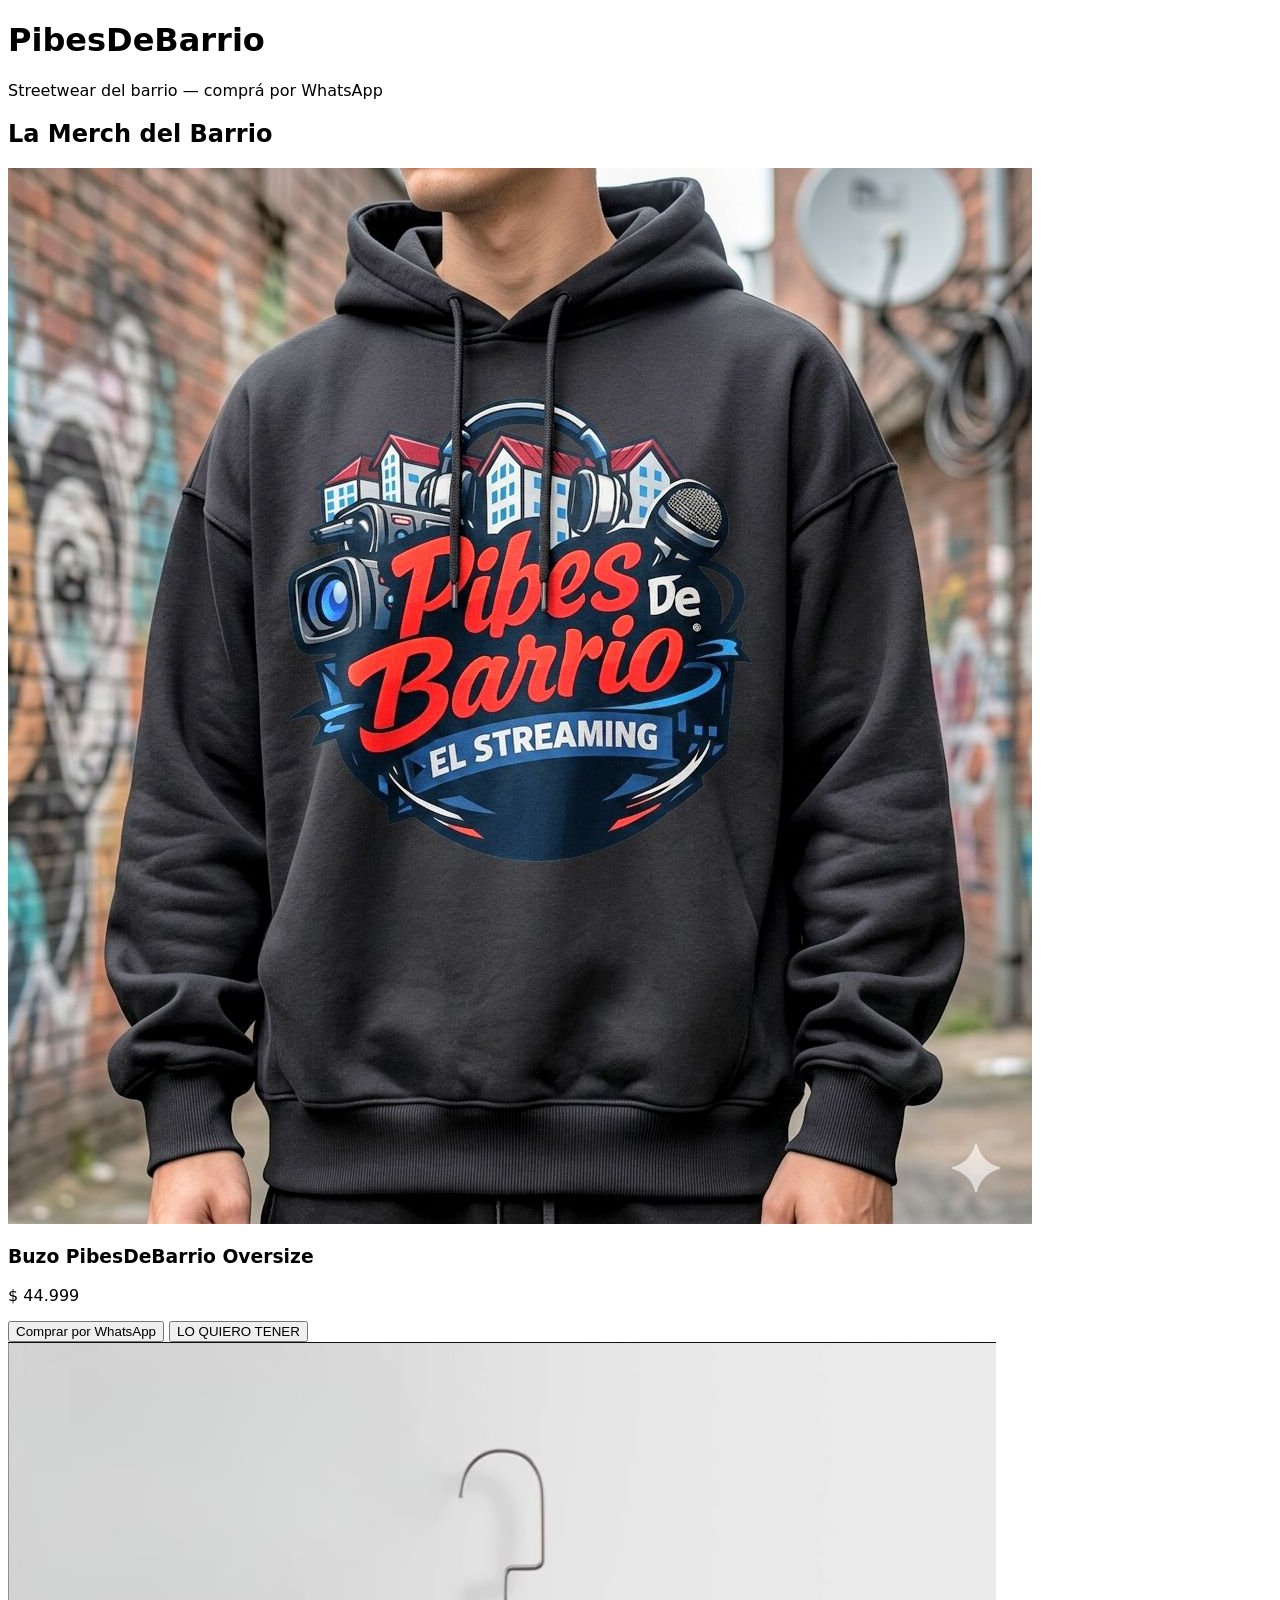
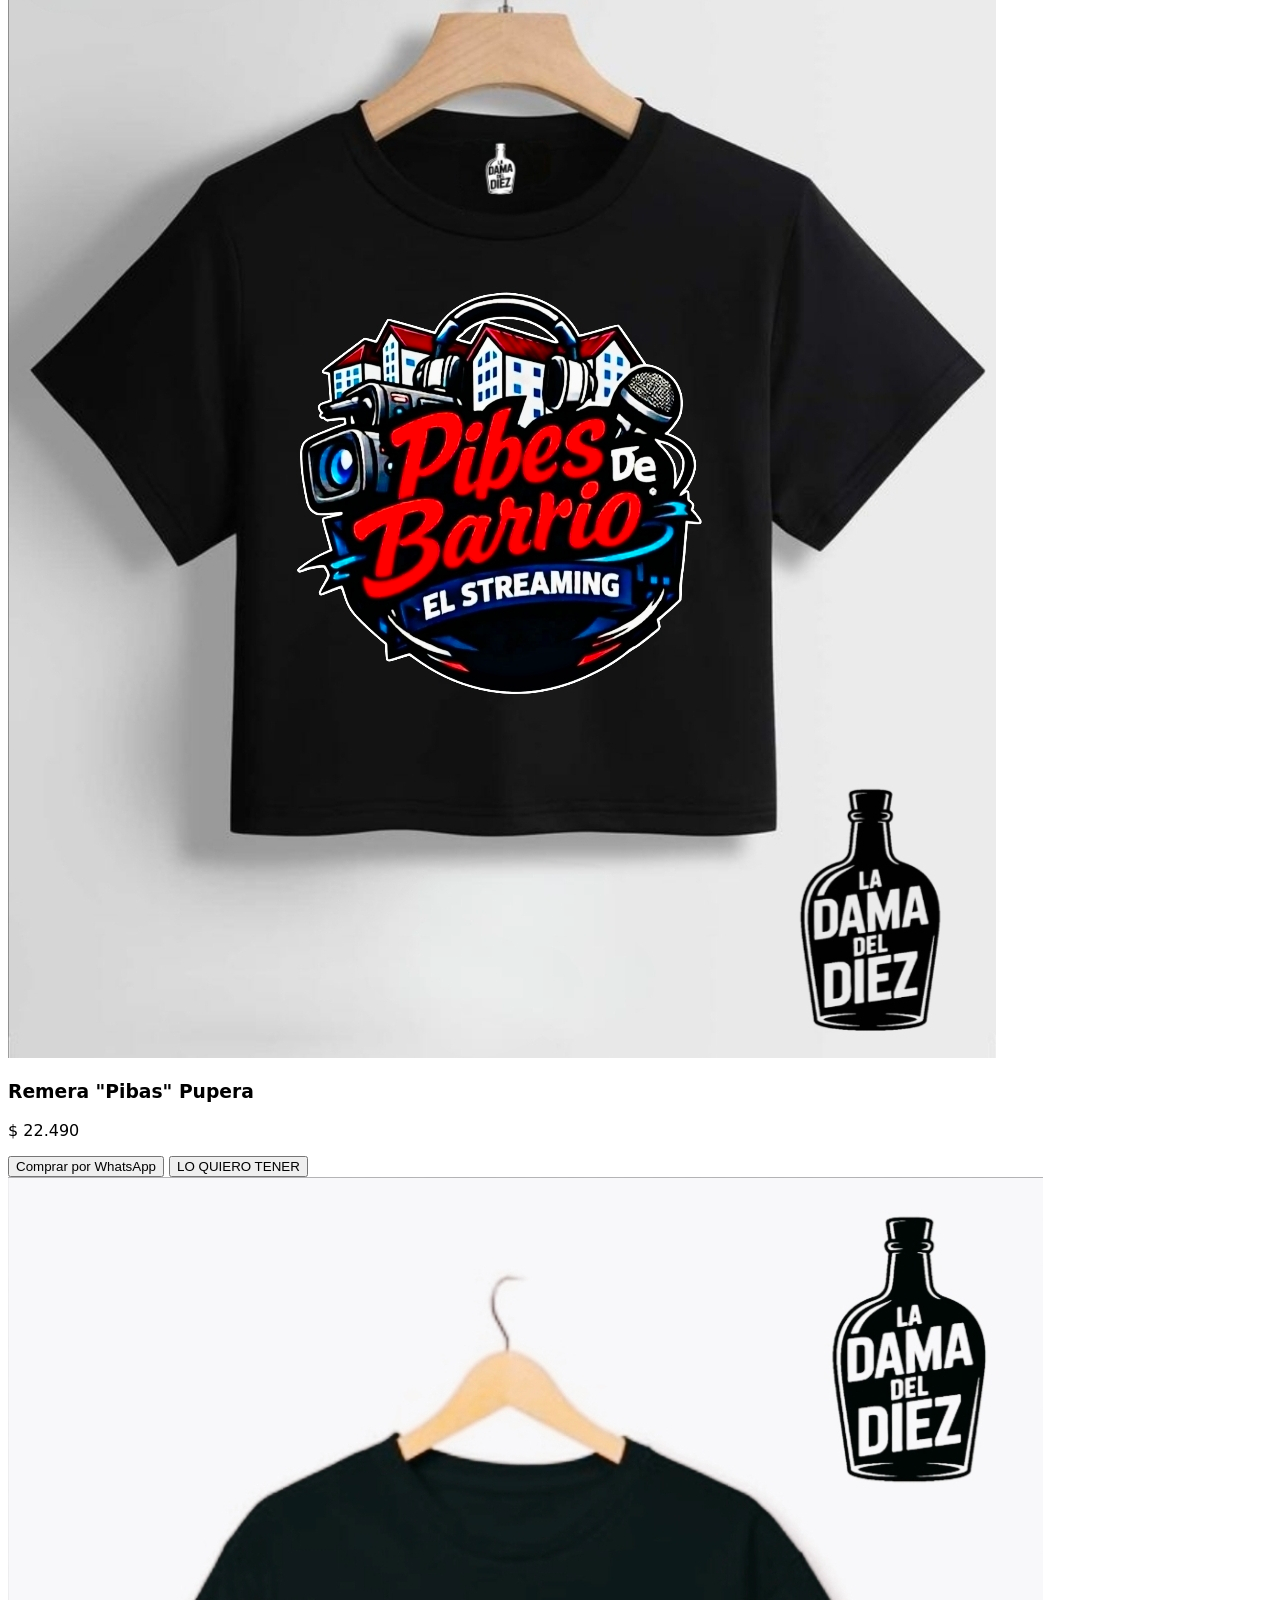
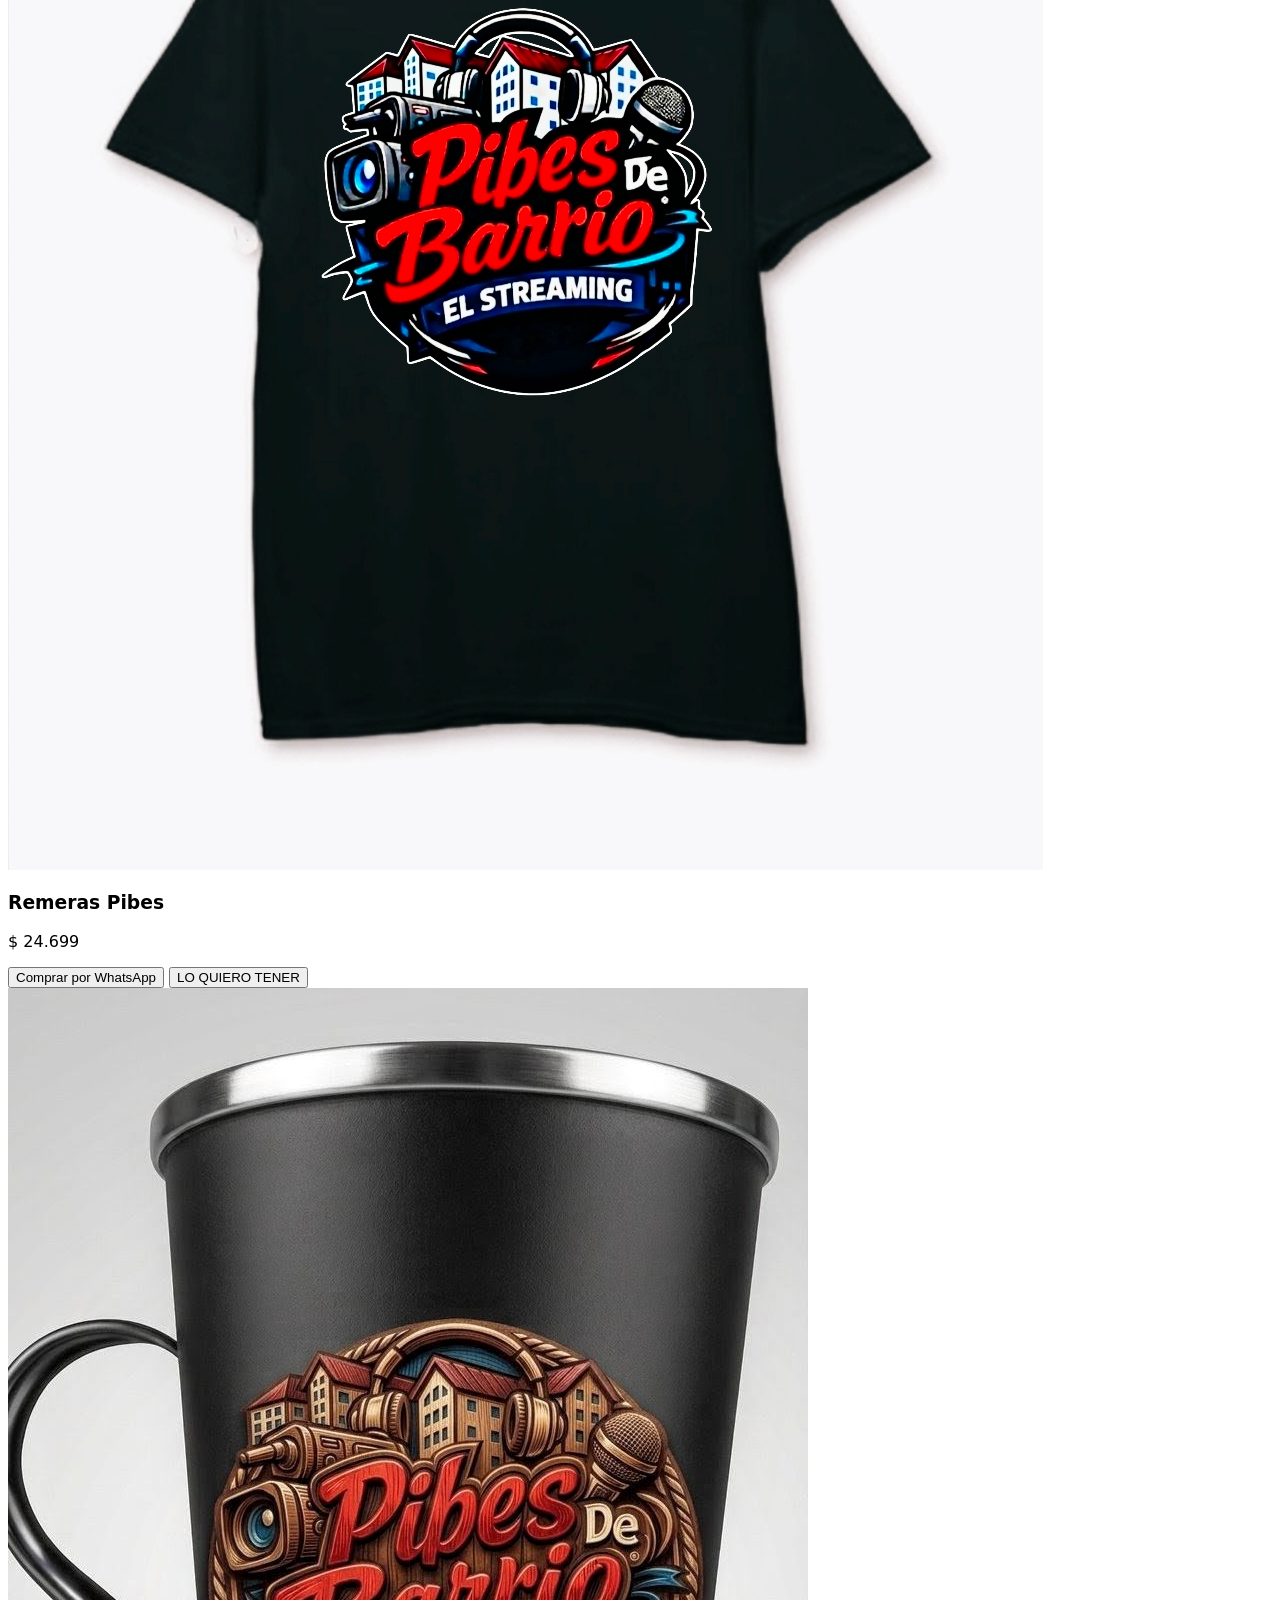
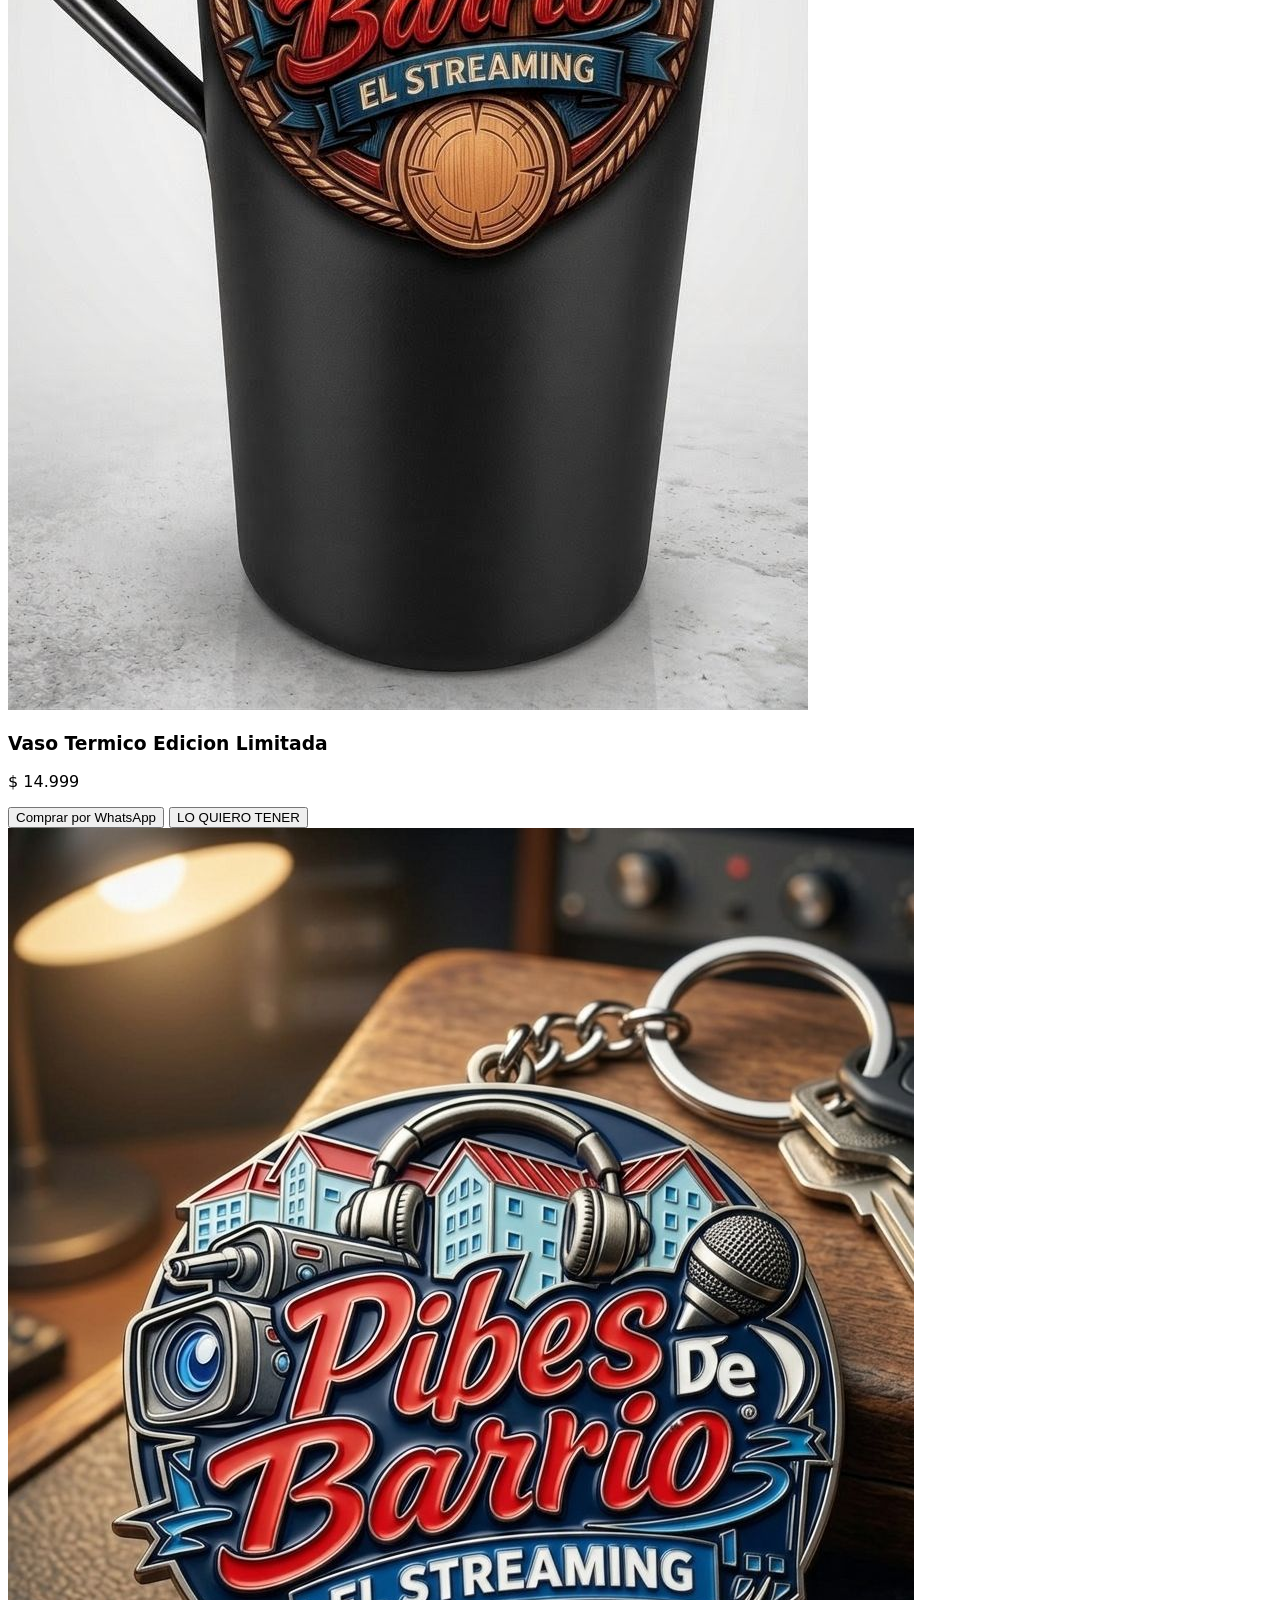
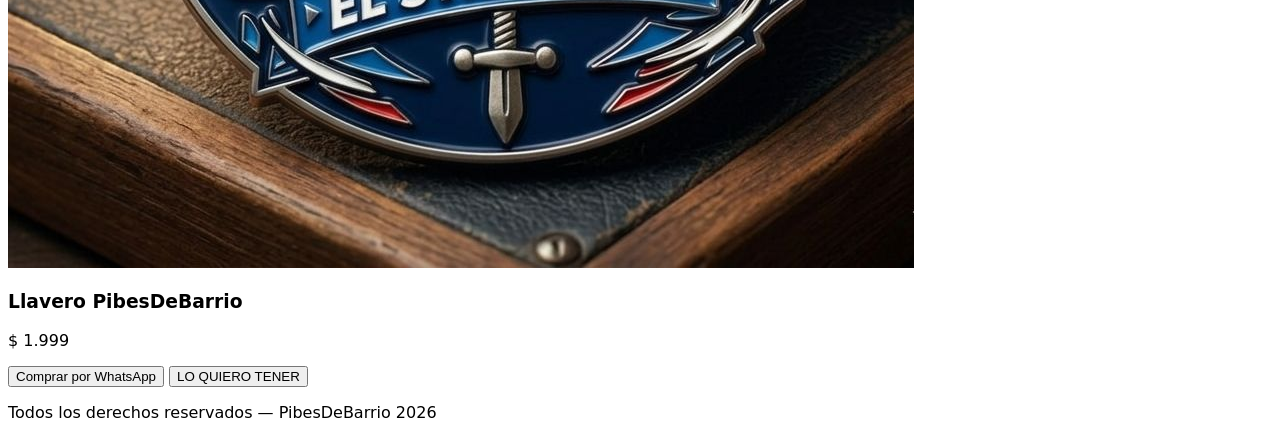
==== commit 9ff94bef: "chore: cleanup static export, centralize assets, update sw and app.js" ====
--- a/index.html
+++ b/index.html
@@ -1 +1,82 @@
-<!DOCTYPE html><html><head><meta charSet="utf-8"/><meta name="viewport" content="width=device-width"/><title>PibesDeBarrio</title><meta name="description" content="Streetwear de barrio con compra directa por WhatsApp y experiencia mobile-first."/><meta name="theme-color" content="#0f172a"/><link rel="manifest" href="manifest.webmanifest"/><link rel="apple-touch-icon" href="icons/icon-192.svg"/><link rel="preconnect" href="https://fonts.googleapis.com"/><link rel="preconnect" href="https://fonts.gstatic.com" crossorigin="anonymous"/><meta name="next-head-count" content="8"/><link rel="preload" href="/_next/static/css/ebbcf54a8e83db85.css" as="style"/><link rel="stylesheet" href="/_next/static/css/ebbcf54a8e83db85.css" data-n-g=""/><noscript data-n-css=""></noscript><script defer="" nomodule="" src="/_next/static/chunks/polyfills-42372ed130431b0a.js"></script><script src="/_next/static/chunks/webpack-8fa1640cc84ba8fe.js" defer=""></script><script src="/_next/static/chunks/framework-64ad27b21261a9ce.js" defer=""></script><script src="/_next/static/chunks/main-5b2299ded1a46c83.js" defer=""></script><script src="/_next/static/chunks/pages/_app-26f5890917895004.js" defer=""></script><script src="/_next/static/chunks/pages/index-796cbcfa8dcc4711.js" defer=""></script><script src="/_next/static/toTin4MyY80nbMNn5lneX/_buildManifest.js" defer=""></script><script src="/_next/static/toTin4MyY80nbMNn5lneX/_ssgManifest.js" defer=""></script><style data-href="https://fonts.googleapis.com/css2?family=Anton&family=Inter:wght@400;600;700;800;900&family=Montserrat:wght@600;700;800;900&display=swap">@font-face{font-family:'Anton';font-style:normal;font-weight:400;font-display:swap;src:url(https://fonts.gstatic.com/l/font?kit=1Ptgg87LROyAm0K3&skey=3e16a04254d4c9b3&v=v27) format('woff')}@font-face{font-family:'Inter';font-style:normal;font-weight:400;font-display:swap;src:url(https://fonts.gstatic.com/l/font?kit=UcCO3FwrK3iLTeHuS_nVMrMxCp50SjIw2boKoduKmMEVuLyfMZs&skey=c491285d6722e4fa&v=v20) format('woff')}@font-face{font-family:'Inter';font-style:normal;font-weight:600;font-display:swap;src:url(https://fonts.gstatic.com/l/font?kit=UcCO3FwrK3iLTeHuS_nVMrMxCp50SjIw2boKoduKmMEVuGKYMZs&skey=c491285d6722e4fa&v=v20) format('woff')}@font-face{font-family:'Inter';font-style:normal;font-weight:700;font-display:swap;src:url(https://fonts.gstatic.com/l/font?kit=UcCO3FwrK3iLTeHuS_nVMrMxCp50SjIw2boKoduKmMEVuFuYMZs&skey=c491285d6722e4fa&v=v20) format('woff')}@font-face{font-family:'Inter';font-style:normal;font-weight:800;font-display:swap;src:url(https://fonts.gstatic.com/l/font?kit=UcCO3FwrK3iLTeHuS_nVMrMxCp50SjIw2boKoduKmMEVuDyYMZs&skey=c491285d6722e4fa&v=v20) format('woff')}@font-face{font-family:'Inter';font-style:normal;font-weight:900;font-display:swap;src:url(https://fonts.gstatic.com/l/font?kit=UcCO3FwrK3iLTeHuS_nVMrMxCp50SjIw2boKoduKmMEVuBWYMZs&skey=c491285d6722e4fa&v=v20) format('woff')}@font-face{font-family:'Montserrat';font-style:normal;font-weight:600;font-display:swap;src:url(https://fonts.gstatic.com/l/font?kit=JTUHjIg1_i6t8kCHKm4532VJOt5-QNFgpCu170w9&skey=7bc19f711c0de8f&v=v31) format('woff')}@font-face{font-family:'Montserrat';font-style:normal;font-weight:700;font-display:swap;src:url(https://fonts.gstatic.com/l/font?kit=JTUHjIg1_i6t8kCHKm4532VJOt5-QNFgpCuM70w9&skey=7bc19f711c0de8f&v=v31) format('woff')}@font-face{font-family:'Montserrat';font-style:normal;font-weight:800;font-display:swap;src:url(https://fonts.gstatic.com/l/font?kit=JTUHjIg1_i6t8kCHKm4532VJOt5-QNFgpCvr70w9&skey=7bc19f711c0de8f&v=v31) format('woff')}@font-face{font-family:'Montserrat';font-style:normal;font-weight:900;font-display:swap;src:url(https://fonts.gstatic.com/l/font?kit=JTUHjIg1_i6t8kCHKm4532VJOt5-QNFgpCvC70w9&skey=7bc19f711c0de8f&v=v31) format('woff')}@font-face{font-family:'Anton';font-style:normal;font-weight:400;font-display:swap;src:url(https://fonts.gstatic.com/s/anton/v27/1Ptgg87LROyAm3K8-C8CSKlvPfE.woff2) format('woff2');unicode-range:U+0102-0103,U+0110-0111,U+0128-0129,U+0168-0169,U+01A0-01A1,U+01AF-01B0,U+0300-0301,U+0303-0304,U+0308-0309,U+0323,U+0329,U+1EA0-1EF9,U+20AB}@font-face{font-family:'Anton';font-style:normal;font-weight:400;font-display:swap;src:url(https://fonts.gstatic.com/s/anton/v27/1Ptgg87LROyAm3K9-C8CSKlvPfE.woff2) format('woff2');unicode-range:U+0100-02BA,U+02BD-02C5,U+02C7-02CC,U+02CE-02D7,U+02DD-02FF,U+0304,U+0308,U+0329,U+1D00-1DBF,U+1E00-1E9F,U+1EF2-1EFF,U+2020,U+20A0-20AB,U+20AD-20C0,U+2113,U+2C60-2C7F,U+A720-A7FF}@font-face{font-family:'Anton';font-style:normal;font-weight:400;font-display:swap;src:url(https://fonts.gstatic.com/s/anton/v27/1Ptgg87LROyAm3Kz-C8CSKlv.woff2) format('woff2');unicode-range:U+0000-00FF,U+0131,U+0152-0153,U+02BB-02BC,U+02C6,U+02DA,U+02DC,U+0304,U+0308,U+0329,U+2000-206F,U+20AC,U+2122,U+2191,U+2193,U+2212,U+2215,U+FEFF,U+FFFD}@font-face{font-family:'Inter';font-style:normal;font-weight:400;font-display:swap;src:url(https://fonts.gstatic.com/s/inter/v20/UcC73FwrK3iLTeHuS_nVMrMxCp50SjIa2JL7W0Q5n-wU.woff2) format('woff2');unicode-range:U+0460-052F,U+1C80-1C8A,U+20B4,U+2DE0-2DFF,U+A640-A69F,U+FE2E-FE2F}@font-face{font-family:'Inter';font-style:normal;font-weight:400;font-display:swap;src:url(https://fonts.gstatic.com/s/inter/v20/UcC73FwrK3iLTeHuS_nVMrMxCp50SjIa0ZL7W0Q5n-wU.woff2) format('woff2');unicode-range:U+0301,U+0400-045F,U+0490-0491,U+04B0-04B1,U+2116}@font-face{font-family:'Inter';font-style:normal;font-weight:400;font-display:swap;src:url(https://fonts.gstatic.com/s/inter/v20/UcC73FwrK3iLTeHuS_nVMrMxCp50SjIa2ZL7W0Q5n-wU.woff2) format('woff2');unicode-range:U+1F00-1FFF}@font-face{font-family:'Inter';font-style:normal;font-weight:400;font-display:swap;src:url(https://fonts.gstatic.com/s/inter/v20/UcC73FwrK3iLTeHuS_nVMrMxCp50SjIa1pL7W0Q5n-wU.woff2) format('woff2');unicode-range:U+0370-0377,U+037A-037F,U+0384-038A,U+038C,U+038E-03A1,U+03A3-03FF}@font-face{font-family:'Inter';font-style:normal;font-weight:400;font-display:swap;src:url(https://fonts.gstatic.com/s/inter/v20/UcC73FwrK3iLTeHuS_nVMrMxCp50SjIa2pL7W0Q5n-wU.woff2) format('woff2');unicode-range:U+0102-0103,U+0110-0111,U+0128-0129,U+0168-0169,U+01A0-01A1,U+01AF-01B0,U+0300-0301,U+0303-0304,U+0308-0309,U+0323,U+0329,U+1EA0-1EF9,U+20AB}@font-face{font-family:'Inter';font-style:normal;font-weight:400;font-display:swap;src:url(https://fonts.gstatic.com/s/inter/v20/UcC73FwrK3iLTeHuS_nVMrMxCp50SjIa25L7W0Q5n-wU.woff2) format('woff2');unicode-range:U+0100-02BA,U+02BD-02C5,U+02C7-02CC,U+02CE-02D7,U+02DD-02FF,U+0304,U+0308,U+0329,U+1D00-1DBF,U+1E00-1E9F,U+1EF2-1EFF,U+2020,U+20A0-20AB,U+20AD-20C0,U+2113,U+2C60-2C7F,U+A720-A7FF}@font-face{font-family:'Inter';font-style:normal;font-weight:400;font-display:swap;src:url(https://fonts.gstatic.com/s/inter/v20/UcC73FwrK3iLTeHuS_nVMrMxCp50SjIa1ZL7W0Q5nw.woff2) format('woff2');unicode-range:U+0000-00FF,U+0131,U+0152-0153,U+02BB-02BC,U+02C6,U+02DA,U+02DC,U+0304,U+0308,U+0329,U+2000-206F,U+20AC,U+2122,U+2191,U+2193,U+2212,U+2215,U+FEFF,U+FFFD}@font-face{font-family:'Inter';font-style:normal;font-weight:600;font-display:swap;src:url(https://fonts.gstatic.com/s/inter/v20/UcC73FwrK3iLTeHuS_nVMrMxCp50SjIa2JL7W0Q5n-wU.woff2) format('woff2');unicode-range:U+0460-052F,U+1C80-1C8A,U+20B4,U+2DE0-2DFF,U+A640-A69F,U+FE2E-FE2F}@font-face{font-family:'Inter';font-style:normal;font-weight:600;font-display:swap;src:url(https://fonts.gstatic.com/s/inter/v20/UcC73FwrK3iLTeHuS_nVMrMxCp50SjIa0ZL7W0Q5n-wU.woff2) format('woff2');unicode-range:U+0301,U+0400-045F,U+0490-0491,U+04B0-04B1,U+2116}@font-face{font-family:'Inter';font-style:normal;font-weight:600;font-display:swap;src:url(https://fonts.gstatic.com/s/inter/v20/UcC73FwrK3iLTeHuS_nVMrMxCp50SjIa2ZL7W0Q5n-wU.woff2) format('woff2');unicode-range:U+1F00-1FFF}@font-face{font-family:'Inter';font-style:normal;font-weight:600;font-display:swap;src:url(https://fonts.gstatic.com/s/inter/v20/UcC73FwrK3iLTeHuS_nVMrMxCp50SjIa1pL7W0Q5n-wU.woff2) format('woff2');unicode-range:U+0370-0377,U+037A-037F,U+0384-038A,U+038C,U+038E-03A1,U+03A3-03FF}@font-face{font-family:'Inter';font-style:normal;font-weight:600;font-display:swap;src:url(https://fonts.gstatic.com/s/inter/v20/UcC73FwrK3iLTeHuS_nVMrMxCp50SjIa2pL7W0Q5n-wU.woff2) format('woff2');unicode-range:U+0102-0103,U+0110-0111,U+0128-0129,U+0168-0169,U+01A0-01A1,U+01AF-01B0,U+0300-0301,U+0303-0304,U+0308-0309,U+0323,U+0329,U+1EA0-1EF9,U+20AB}@font-face{font-family:'Inter';font-style:normal;font-weight:600;font-display:swap;src:url(https://fonts.gstatic.com/s/inter/v20/UcC73FwrK3iLTeHuS_nVMrMxCp50SjIa25L7W0Q5n-wU.woff2) format('woff2');unicode-range:U+0100-02BA,U+02BD-02C5,U+02C7-02CC,U+02CE-02D7,U+02DD-02FF,U+0304,U+0308,U+0329,U+1D00-1DBF,U+1E00-1E9F,U+1EF2-1EFF,U+2020,U+20A0-20AB,U+20AD-20C0,U+2113,U+2C60-2C7F,U+A720-A7FF}@font-face{font-family:'Inter';font-style:normal;font-weight:600;font-display:swap;src:url(https://fonts.gstatic.com/s/inter/v20/UcC73FwrK3iLTeHuS_nVMrMxCp50SjIa1ZL7W0Q5nw.woff2) format('woff2');unicode-range:U+0000-00FF,U+0131,U+0152-0153,U+02BB-02BC,U+02C6,U+02DA,U+02DC,U+0304,U+0308,U+0329,U+2000-206F,U+20AC,U+2122,U+2191,U+2193,U+2212,U+2215,U+FEFF,U+FFFD}@font-face{font-family:'Inter';font-style:normal;font-weight:700;font-display:swap;src:url(https://fonts.gstatic.com/s/inter/v20/UcC73FwrK3iLTeHuS_nVMrMxCp50SjIa2JL7W0Q5n-wU.woff2) format('woff2');unicode-range:U+0460-052F,U+1C80-1C8A,U+20B4,U+2DE0-2DFF,U+A640-A69F,U+FE2E-FE2F}@font-face{font-family:'Inter';font-style:normal;font-weight:700;font-display:swap;src:url(https://fonts.gstatic.com/s/inter/v20/UcC73FwrK3iLTeHuS_nVMrMxCp50SjIa0ZL7W0Q5n-wU.woff2) format('woff2');unicode-range:U+0301,U+0400-045F,U+0490-0491,U+04B0-04B1,U+2116}@font-face{font-family:'Inter';font-style:normal;font-weight:700;font-display:swap;src:url(https://fonts.gstatic.com/s/inter/v20/UcC73FwrK3iLTeHuS_nVMrMxCp50SjIa2ZL7W0Q5n-wU.woff2) format('woff2');unicode-range:U+1F00-1FFF}@font-face{font-family:'Inter';font-style:normal;font-weight:700;font-display:swap;src:url(https://fonts.gstatic.com/s/inter/v20/UcC73FwrK3iLTeHuS_nVMrMxCp50SjIa1pL7W0Q5n-wU.woff2) format('woff2');unicode-range:U+0370-0377,U+037A-037F,U+0384-038A,U+038C,U+038E-03A1,U+03A3-03FF}@font-face{font-family:'Inter';font-style:normal;font-weight:700;font-display:swap;src:url(https://fonts.gstatic.com/s/inter/v20/UcC73FwrK3iLTeHuS_nVMrMxCp50SjIa2pL7W0Q5n-wU.woff2) format('woff2');unicode-range:U+0102-0103,U+0110-0111,U+0128-0129,U+0168-0169,U+01A0-01A1,U+01AF-01B0,U+0300-0301,U+0303-0304,U+0308-0309,U+0323,U+0329,U+1EA0-1EF9,U+20AB}@font-face{font-family:'Inter';font-style:normal;font-weight:700;font-display:swap;src:url(https://fonts.gstatic.com/s/inter/v20/UcC73FwrK3iLTeHuS_nVMrMxCp50SjIa25L7W0Q5n-wU.woff2) format('woff2');unicode-range:U+0100-02BA,U+02BD-02C5,U+02C7-02CC,U+02CE-02D7,U+02DD-02FF,U+0304,U+0308,U+0329,U+1D00-1DBF,U+1E00-1E9F,U+1EF2-1EFF,U+2020,U+20A0-20AB,U+20AD-20C0,U+2113,U+2C60-2C7F,U+A720-A7FF}@font-face{font-family:'Inter';font-style:normal;font-weight:700;font-display:swap;src:url(https://fonts.gstatic.com/s/inter/v20/UcC73FwrK3iLTeHuS_nVMrMxCp50SjIa1ZL7W0Q5nw.woff2) format('woff2');unicode-range:U+0000-00FF,U+0131,U+0152-0153,U+02BB-02BC,U+02C6,U+02DA,U+02DC,U+0304,U+0308,U+0329,U+2000-206F,U+20AC,U+2122,U+2191,U+2193,U+2212,U+2215,U+FEFF,U+FFFD}@font-face{font-family:'Inter';font-style:normal;font-weight:800;font-display:swap;src:url(https://fonts.gstatic.com/s/inter/v20/UcC73FwrK3iLTeHuS_nVMrMxCp50SjIa2JL7W0Q5n-wU.woff2) format('woff2');unicode-range:U+0460-052F,U+1C80-1C8A,U+20B4,U+2DE0-2DFF,U+A640-A69F,U+FE2E-FE2F}@font-face{font-family:'Inter';font-style:normal;font-weight:800;font-display:swap;src:url(https://fonts.gstatic.com/s/inter/v20/UcC73FwrK3iLTeHuS_nVMrMxCp50SjIa0ZL7W0Q5n-wU.woff2) format('woff2');unicode-range:U+0301,U+0400-045F,U+0490-0491,U+04B0-04B1,U+2116}@font-face{font-family:'Inter';font-style:normal;font-weight:800;font-display:swap;src:url(https://fonts.gstatic.com/s/inter/v20/UcC73FwrK3iLTeHuS_nVMrMxCp50SjIa2ZL7W0Q5n-wU.woff2) format('woff2');unicode-range:U+1F00-1FFF}@font-face{font-family:'Inter';font-style:normal;font-weight:800;font-display:swap;src:url(https://fonts.gstatic.com/s/inter/v20/UcC73FwrK3iLTeHuS_nVMrMxCp50SjIa1pL7W0Q5n-wU.woff2) format('woff2');unicode-range:U+0370-0377,U+037A-037F,U+0384-038A,U+038C,U+038E-03A1,U+03A3-03FF}@font-face{font-family:'Inter';font-style:normal;font-weight:800;font-display:swap;src:url(https://fonts.gstatic.com/s/inter/v20/UcC73FwrK3iLTeHuS_nVMrMxCp50SjIa2pL7W0Q5n-wU.woff2) format('woff2');unicode-range:U+0102-0103,U+0110-0111,U+0128-0129,U+0168-0169,U+01A0-01A1,U+01AF-01B0,U+0300-0301,U+0303-0304,U+0308-0309,U+0323,U+0329,U+1EA0-1EF9,U+20AB}@font-face{font-family:'Inter';font-style:normal;font-weight:800;font-display:swap;src:url(https://fonts.gstatic.com/s/inter/v20/UcC73FwrK3iLTeHuS_nVMrMxCp50SjIa25L7W0Q5n-wU.woff2) format('woff2');unicode-range:U+0100-02BA,U+02BD-02C5,U+02C7-02CC,U+02CE-02D7,U+02DD-02FF,U+0304,U+0308,U+0329,U+1D00-1DBF,U+1E00-1E9F,U+1EF2-1EFF,U+2020,U+20A0-20AB,U+20AD-20C0,U+2113,U+2C60-2C7F,U+A720-A7FF}@font-face{font-family:'Inter';font-style:normal;font-weight:800;font-display:swap;src:url(https://fonts.gstatic.com/s/inter/v20/UcC73FwrK3iLTeHuS_nVMrMxCp50SjIa1ZL7W0Q5nw.woff2) format('woff2');unicode-range:U+0000-00FF,U+0131,U+0152-0153,U+02BB-02BC,U+02C6,U+02DA,U+02DC,U+0304,U+0308,U+0329,U+2000-206F,U+20AC,U+2122,U+2191,U+2193,U+2212,U+2215,U+FEFF,U+FFFD}@font-face{font-family:'Inter';font-style:normal;font-weight:900;font-display:swap;src:url(https://fonts.gstatic.com/s/inter/v20/UcC73FwrK3iLTeHuS_nVMrMxCp50SjIa2JL7W0Q5n-wU.woff2) format('woff2');unicode-range:U+0460-052F,U+1C80-1C8A,U+20B4,U+2DE0-2DFF,U+A640-A69F,U+FE2E-FE2F}@font-face{font-family:'Inter';font-style:normal;font-weight:900;font-display:swap;src:url(https://fonts.gstatic.com/s/inter/v20/UcC73FwrK3iLTeHuS_nVMrMxCp50SjIa0ZL7W0Q5n-wU.woff2) format('woff2');unicode-range:U+0301,U+0400-045F,U+0490-0491,U+04B0-04B1,U+2116}@font-face{font-family:'Inter';font-style:normal;font-weight:900;font-display:swap;src:url(https://fonts.gstatic.com/s/inter/v20/UcC73FwrK3iLTeHuS_nVMrMxCp50SjIa2ZL7W0Q5n-wU.woff2) format('woff2');unicode-range:U+1F00-1FFF}@font-face{font-family:'Inter';font-style:normal;font-weight:900;font-display:swap;src:url(https://fonts.gstatic.com/s/inter/v20/UcC73FwrK3iLTeHuS_nVMrMxCp50SjIa1pL7W0Q5n-wU.woff2) format('woff2');unicode-range:U+0370-0377,U+037A-037F,U+0384-038A,U+038C,U+038E-03A1,U+03A3-03FF}@font-face{font-family:'Inter';font-style:normal;font-weight:900;font-display:swap;src:url(https://fonts.gstatic.com/s/inter/v20/UcC73FwrK3iLTeHuS_nVMrMxCp50SjIa2pL7W0Q5n-wU.woff2) format('woff2');unicode-range:U+0102-0103,U+0110-0111,U+0128-0129,U+0168-0169,U+01A0-01A1,U+01AF-01B0,U+0300-0301,U+0303-0304,U+0308-0309,U+0323,U+0329,U+1EA0-1EF9,U+20AB}@font-face{font-family:'Inter';font-style:normal;font-weight:900;font-display:swap;src:url(https://fonts.gstatic.com/s/inter/v20/UcC73FwrK3iLTeHuS_nVMrMxCp50SjIa25L7W0Q5n-wU.woff2) format('woff2');unicode-range:U+0100-02BA,U+02BD-02C5,U+02C7-02CC,U+02CE-02D7,U+02DD-02FF,U+0304,U+0308,U+0329,U+1D00-1DBF,U+1E00-1E9F,U+1EF2-1EFF,U+2020,U+20A0-20AB,U+20AD-20C0,U+2113,U+2C60-2C7F,U+A720-A7FF}@font-face{font-family:'Inter';font-style:normal;font-weight:900;font-display:swap;src:url(https://fonts.gstatic.com/s/inter/v20/UcC73FwrK3iLTeHuS_nVMrMxCp50SjIa1ZL7W0Q5nw.woff2) format('woff2');unicode-range:U+0000-00FF,U+0131,U+0152-0153,U+02BB-02BC,U+02C6,U+02DA,U+02DC,U+0304,U+0308,U+0329,U+2000-206F,U+20AC,U+2122,U+2191,U+2193,U+2212,U+2215,U+FEFF,U+FFFD}@font-face{font-family:'Montserrat';font-style:normal;font-weight:600;font-display:swap;src:url(https://fonts.gstatic.com/s/montserrat/v31/JTUSjIg1_i6t8kCHKm459WRhyyTh89ZNpQ.woff2) format('woff2');unicode-range:U+0460-052F,U+1C80-1C8A,U+20B4,U+2DE0-2DFF,U+A640-A69F,U+FE2E-FE2F}@font-face{font-family:'Montserrat';font-style:normal;font-weight:600;font-display:swap;src:url(https://fonts.gstatic.com/s/montserrat/v31/JTUSjIg1_i6t8kCHKm459W1hyyTh89ZNpQ.woff2) format('woff2');unicode-range:U+0301,U+0400-045F,U+0490-0491,U+04B0-04B1,U+2116}@font-face{font-family:'Montserrat';font-style:normal;font-weight:600;font-display:swap;src:url(https://fonts.gstatic.com/s/montserrat/v31/JTUSjIg1_i6t8kCHKm459WZhyyTh89ZNpQ.woff2) format('woff2');unicode-range:U+0102-0103,U+0110-0111,U+0128-0129,U+0168-0169,U+01A0-01A1,U+01AF-01B0,U+0300-0301,U+0303-0304,U+0308-0309,U+0323,U+0329,U+1EA0-1EF9,U+20AB}@font-face{font-family:'Montserrat';font-style:normal;font-weight:600;font-display:swap;src:url(https://fonts.gstatic.com/s/montserrat/v31/JTUSjIg1_i6t8kCHKm459WdhyyTh89ZNpQ.woff2) format('woff2');unicode-range:U+0100-02BA,U+02BD-02C5,U+02C7-02CC,U+02CE-02D7,U+02DD-02FF,U+0304,U+0308,U+0329,U+1D00-1DBF,U+1E00-1E9F,U+1EF2-1EFF,U+2020,U+20A0-20AB,U+20AD-20C0,U+2113,U+2C60-2C7F,U+A720-A7FF}@font-face{font-family:'Montserrat';font-style:normal;font-weight:600;font-display:swap;src:url(https://fonts.gstatic.com/s/montserrat/v31/JTUSjIg1_i6t8kCHKm459WlhyyTh89Y.woff2) format('woff2');unicode-range:U+0000-00FF,U+0131,U+0152-0153,U+02BB-02BC,U+02C6,U+02DA,U+02DC,U+0304,U+0308,U+0329,U+2000-206F,U+20AC,U+2122,U+2191,U+2193,U+2212,U+2215,U+FEFF,U+FFFD}@font-face{font-family:'Montserrat';font-style:normal;font-weight:700;font-display:swap;src:url(https://fonts.gstatic.com/s/montserrat/v31/JTUSjIg1_i6t8kCHKm459WRhyyTh89ZNpQ.woff2) format('woff2');unicode-range:U+0460-052F,U+1C80-1C8A,U+20B4,U+2DE0-2DFF,U+A640-A69F,U+FE2E-FE2F}@font-face{font-family:'Montserrat';font-style:normal;font-weight:700;font-display:swap;src:url(https://fonts.gstatic.com/s/montserrat/v31/JTUSjIg1_i6t8kCHKm459W1hyyTh89ZNpQ.woff2) format('woff2');unicode-range:U+0301,U+0400-045F,U+0490-0491,U+04B0-04B1,U+2116}@font-face{font-family:'Montserrat';font-style:normal;font-weight:700;font-display:swap;src:url(https://fonts.gstatic.com/s/montserrat/v31/JTUSjIg1_i6t8kCHKm459WZhyyTh89ZNpQ.woff2) format('woff2');unicode-range:U+0102-0103,U+0110-0111,U+0128-0129,U+0168-0169,U+01A0-01A1,U+01AF-01B0,U+0300-0301,U+0303-0304,U+0308-0309,U+0323,U+0329,U+1EA0-1EF9,U+20AB}@font-face{font-family:'Montserrat';font-style:normal;font-weight:700;font-display:swap;src:url(https://fonts.gstatic.com/s/montserrat/v31/JTUSjIg1_i6t8kCHKm459WdhyyTh89ZNpQ.woff2) format('woff2');unicode-range:U+0100-02BA,U+02BD-02C5,U+02C7-02CC,U+02CE-02D7,U+02DD-02FF,U+0304,U+0308,U+0329,U+1D00-1DBF,U+1E00-1E9F,U+1EF2-1EFF,U+2020,U+20A0-20AB,U+20AD-20C0,U+2113,U+2C60-2C7F,U+A720-A7FF}@font-face{font-family:'Montserrat';font-style:normal;font-weight:700;font-display:swap;src:url(https://fonts.gstatic.com/s/montserrat/v31/JTUSjIg1_i6t8kCHKm459WlhyyTh89Y.woff2) format('woff2');unicode-range:U+0000-00FF,U+0131,U+0152-0153,U+02BB-02BC,U+02C6,U+02DA,U+02DC,U+0304,U+0308,U+0329,U+2000-206F,U+20AC,U+2122,U+2191,U+2193,U+2212,U+2215,U+FEFF,U+FFFD}@font-face{font-family:'Montserrat';font-style:normal;font-weight:800;font-display:swap;src:url(https://fonts.gstatic.com/s/montserrat/v31/JTUSjIg1_i6t8kCHKm459WRhyyTh89ZNpQ.woff2) format('woff2');unicode-range:U+0460-052F,U+1C80-1C8A,U+20B4,U+2DE0-2DFF,U+A640-A69F,U+FE2E-FE2F}@font-face{font-family:'Montserrat';font-style:normal;font-weight:800;font-display:swap;src:url(https://fonts.gstatic.com/s/montserrat/v31/JTUSjIg1_i6t8kCHKm459W1hyyTh89ZNpQ.woff2) format('woff2');unicode-range:U+0301,U+0400-045F,U+0490-0491,U+04B0-04B1,U+2116}@font-face{font-family:'Montserrat';font-style:normal;font-weight:800;font-display:swap;src:url(https://fonts.gstatic.com/s/montserrat/v31/JTUSjIg1_i6t8kCHKm459WZhyyTh89ZNpQ.woff2) format('woff2');unicode-range:U+0102-0103,U+0110-0111,U+0128-0129,U+0168-0169,U+01A0-01A1,U+01AF-01B0,U+0300-0301,U+0303-0304,U+0308-0309,U+0323,U+0329,U+1EA0-1EF9,U+20AB}@font-face{font-family:'Montserrat';font-style:normal;font-weight:800;font-display:swap;src:url(https://fonts.gstatic.com/s/montserrat/v31/JTUSjIg1_i6t8kCHKm459WdhyyTh89ZNpQ.woff2) format('woff2');unicode-range:U+0100-02BA,U+02BD-02C5,U+02C7-02CC,U+02CE-02D7,U+02DD-02FF,U+0304,U+0308,U+0329,U+1D00-1DBF,U+1E00-1E9F,U+1EF2-1EFF,U+2020,U+20A0-20AB,U+20AD-20C0,U+2113,U+2C60-2C7F,U+A720-A7FF}@font-face{font-family:'Montserrat';font-style:normal;font-weight:800;font-display:swap;src:url(https://fonts.gstatic.com/s/montserrat/v31/JTUSjIg1_i6t8kCHKm459WlhyyTh89Y.woff2) format('woff2');unicode-range:U+0000-00FF,U+0131,U+0152-0153,U+02BB-02BC,U+02C6,U+02DA,U+02DC,U+0304,U+0308,U+0329,U+2000-206F,U+20AC,U+2122,U+2191,U+2193,U+2212,U+2215,U+FEFF,U+FFFD}@font-face{font-family:'Montserrat';font-style:normal;font-weight:900;font-display:swap;src:url(https://fonts.gstatic.com/s/montserrat/v31/JTUSjIg1_i6t8kCHKm459WRhyyTh89ZNpQ.woff2) format('woff2');unicode-range:U+0460-052F,U+1C80-1C8A,U+20B4,U+2DE0-2DFF,U+A640-A69F,U+FE2E-FE2F}@font-face{font-family:'Montserrat';font-style:normal;font-weight:900;font-display:swap;src:url(https://fonts.gstatic.com/s/montserrat/v31/JTUSjIg1_i6t8kCHKm459W1hyyTh89ZNpQ.woff2) format('woff2');unicode-range:U+0301,U+0400-045F,U+0490-0491,U+04B0-04B1,U+2116}@font-face{font-family:'Montserrat';font-style:normal;font-weight:900;font-display:swap;src:url(https://fonts.gstatic.com/s/montserrat/v31/JTUSjIg1_i6t8kCHKm459WZhyyTh89ZNpQ.woff2) format('woff2');unicode-range:U+0102-0103,U+0110-0111,U+0128-0129,U+0168-0169,U+01A0-01A1,U+01AF-01B0,U+0300-0301,U+0303-0304,U+0308-0309,U+0323,U+0329,U+1EA0-1EF9,U+20AB}@font-face{font-family:'Montserrat';font-style:normal;font-weight:900;font-display:swap;src:url(https://fonts.gstatic.com/s/montserrat/v31/JTUSjIg1_i6t8kCHKm459WdhyyTh89ZNpQ.woff2) format('woff2');unicode-range:U+0100-02BA,U+02BD-02C5,U+02C7-02CC,U+02CE-02D7,U+02DD-02FF,U+0304,U+0308,U+0329,U+1D00-1DBF,U+1E00-1E9F,U+1EF2-1EFF,U+2020,U+20A0-20AB,U+20AD-20C0,U+2113,U+2C60-2C7F,U+A720-A7FF}@font-face{font-family:'Montserrat';font-style:normal;font-weight:900;font-display:swap;src:url(https://fonts.gstatic.com/s/montserrat/v31/JTUSjIg1_i6t8kCHKm459WlhyyTh89Y.woff2) format('woff2');unicode-range:U+0000-00FF,U+0131,U+0152-0153,U+02BB-02BC,U+02C6,U+02DA,U+02DC,U+0304,U+0308,U+0329,U+2000-206F,U+20AC,U+2122,U+2191,U+2193,U+2212,U+2215,U+FEFF,U+FFFD}</style></head><body><div id="__next"><main class="page-shell"><div class="relative isolate"><div class="absolute inset-0 -z-10 bg-[radial-gradient(circle_at_top,_rgba(255,59,48,0.16),_transparent_24%),linear-gradient(180deg,_#050505_0%,_#000000_100%)]"></div><div class="absolute left-1/2 top-0 -z-10 h-72 w-72 -translate-x-1/2 rounded-full bg-[#ff3b30]/20 blur-3xl"></div><header class="sticky top-0 z-20 border-b border-white/10 bg-black/35 backdrop-blur-xl"><div class="page-container flex flex-col gap-4 py-4 lg:flex-row lg:items-center lg:justify-between"><div><p class="brand-mark text-xs">PibesDeBarrio</p><div class="mt-2 flex flex-col gap-3 lg:flex-row lg:items-center lg:gap-6"><button type="button" class="inline-flex items-center rounded-full border border-[#ffd700]/70 bg-[#ffd700] px-4 py-2 text-left text-sm font-black uppercase tracking-[0.12em] text-black shadow-[0_0_18px_rgba(255,215,0,0.35)] transition-all duration-300 hover:-translate-y-0.5 hover:bg-[#ffe066] hover:shadow-[0_0_28px_rgba(255,215,0,0.5)]">Novedades</button></div></div><div class="flex flex-col gap-3 sm:flex-row sm:items-stretch lg:gap-4"><div class="glass-card min-w-[280px] flex-1 rounded-2xl px-4 py-3 shadow-[0_0_24px_rgba(0,0,0,0.28)]"><p class="text-sm font-black uppercase leading-tight tracking-[0.12em] text-white">¿Queres presenciar el programa en vivo?</p><button type="button" class="gold-electric-button mt-3 w-full">Quiero Estar!</button></div><div class="glass-card min-w-[280px] flex-1 rounded-2xl px-4 py-3 shadow-[0_0_24px_rgba(0,0,0,0.28)]"><p class="text-sm font-black uppercase leading-tight tracking-[0.12em] text-white">¿Tenés un emprendimiento y querés venir?</p><button type="button" class="gold-electric-button mt-3 w-full">Tengo un negocio</button></div></div></div></header><section class="page-container hero-section"><div class="mx-auto flex max-w-3xl flex-col items-center text-center"><span class="neon-pill">Más que un stream</span><h1 class="hero-title">PibesDeBarrio</h1><p class="hero-copy">Más que un stream, es el punto de encuentro. Historias reales, invitados reconocidos y la esencia de Ensenada sin filtros.</p><div class="mt-8 flex w-full flex-col gap-3 sm:w-auto sm:flex-row sm:flex-wrap sm:items-center sm:justify-center"><a href="#productos" class="gold-electric-button px-7 tracking-[0.24em]">SUMATE A LA MOVIDA</a><div class="flex flex-wrap items-center justify-center gap-2 sm:items-center"><span class="section-label text-[10px] tracking-[0.1em] text-[#d6d6d6]">Seguinos</span><a href="https://www.instagram.com/pibesdebarrio.stream/" target="_blank" rel="noreferrer" class="social-icon-link" aria-label="Instagram de PibesDeBarrio"><svg viewBox="0 0 24 24" aria-hidden="true" class="h-4 w-4 fill-current text-white/80"><path d="M7.75 2h8.5A5.75 5.75 0 0 1 22 7.75v8.5A5.75 5.75 0 0 1 16.25 22h-8.5A5.75 5.75 0 0 1 2 16.25v-8.5A5.75 5.75 0 0 1 7.75 2Zm0 1.8A3.95 3.95 0 0 0 3.8 7.75v8.5a3.95 3.95 0 0 0 3.95 3.95h8.5a3.95 3.95 0 0 0 3.95-3.95v-8.5a3.95 3.95 0 0 0-3.95-3.95h-8.5Zm8.93 1.35a1.12 1.12 0 1 1 0 2.24 1.12 1.12 0 0 1 0-2.24ZM12 6.86A5.14 5.14 0 1 1 6.86 12 5.15 5.15 0 0 1 12 6.86Zm0 1.8A3.34 3.34 0 1 0 15.34 12 3.35 3.35 0 0 0 12 8.66Z"></path></svg></a><a href="https://www.tiktok.com/@pibesdebarrioo?lang=es" target="_blank" rel="noreferrer" class="social-icon-link" aria-label="TikTok de PibesDeBarrio"><svg viewBox="0 0 24 24" aria-hidden="true" class="h-4 w-4 fill-current text-white/80"><path d="M19.59 6.69A4.83 4.83 0 0 1 16.03 5V15.4a5.4 5.4 0 1 1-5.4-5.4c.19 0 .37.02.55.04v2.66a2.72 2.72 0 1 0 2.15 2.65V0h2.7a4.85 4.85 0 0 0 4.84 4.84v1.85c-.43 0-.86-.04-1.28-.12Z"></path></svg></a><a href="https://www.youtube.com/@Estuariotv" target="_blank" rel="noreferrer" class="social-icon-link" aria-label="YouTube de EstuarioTV"><svg viewBox="0 0 24 24" aria-hidden="true" class="h-4 w-4 fill-current text-white/80"><path d="M23.5 6.2a3 3 0 0 0-2.1-2.12C19.53 3.5 12 3.5 12 3.5s-7.53 0-9.4.58A3 3 0 0 0 .5 6.2 31.5 31.5 0 0 0 0 12a31.5 31.5 0 0 0 .5 5.8 3 3 0 0 0 2.1 2.12c1.87.58 9.4.58 9.4.58s7.53 0 9.4-.58a3 3 0 0 0 2.1-2.12A31.5 31.5 0 0 0 24 12a31.5 31.5 0 0 0-.5-5.8ZM9.6 15.7V8.3L16 12l-6.4 3.7Z"></path></svg></a><a href="https://www.youtube.com/@Estuariotv" target="_blank" rel="noreferrer" class="inline-flex items-center gap-2 rounded-full border border-white/10 bg-white/5 px-2 py-1 text-white/85 transition-all duration-300 hover:border-white/20 hover:bg-white/10" aria-label="EstuarioTV en YouTube"><img src="./icons/Estuario TV.jpg" alt="EstuarioTV" class="h-6 w-6 rounded-full object-cover"/><span class="text-[10px] font-bold tracking-[0.12em] text-white/85">EstuarioTV</span></a></div></div><div class="mt-6 w-full"><p class="section-label mb-3 text-center text-[10px] tracking-[0.2em] text-[#d6d6d6]">ASI SE VIVE PIBES DE BARRIO EN VIVO</p><div class="grid gap-4 md:grid-cols-2"><div class="overflow-hidden rounded-[1.5rem] border border-white/10 bg-white/5 p-2 backdrop-blur-xl" style="max-width:360px;margin:0 auto;width:100%"><iframe src="https://www.instagram.com/reel/DYasYqvOkkF/embed" title="Instagram reel DYasYqvOkkF" class="w-full rounded-[1rem] bg-black" style="aspect-ratio:9 / 16;border:0"></iframe><a href="https://www.instagram.com/reel/DYasYqvOkkF/" target="_blank" rel="noreferrer" class="mt-3 block text-center text-sm text-white/75 transition hover:text-[var(--neon-gold)]">Ver en Instagram</a></div><div class="overflow-hidden rounded-[1.5rem] border border-white/10 bg-white/5 p-2 backdrop-blur-xl" style="max-width:360px;margin:0 auto;width:100%"><iframe src="https://www.instagram.com/reel/DYfQwUsx1kv/embed" title="Instagram reel DYfQwUsx1kv" class="w-full rounded-[1rem] bg-black" style="aspect-ratio:9 / 16;border:0"></iframe><a href="https://www.instagram.com/reel/DYfQwUsx1kv/" target="_blank" rel="noreferrer" class="mt-3 block text-center text-sm text-white/75 transition hover:text-[var(--neon-gold)]">Ver en Instagram</a></div></div></div></div><div class="grid gap-4 rounded-[2rem] border border-white/10 bg-white/5 p-4 backdrop-blur-2xl sm:grid-cols-3 sm:p-6"><div class="stat-card"><p class="section-label">Drops</p><p class="mt-2 text-2xl font-black text-white">Merch Esclusiva!!</p><a href="#catalogo-limitado" class="neon-button mt-3 w-full border border-[#ff3b30]/50 text-center hover:shadow-[0_0_45px_rgba(255,59,48,0.5)]">Ver Drop</a></div><div class="stat-card"><p class="section-label">Compra directa</p><p class="mt-2 text-2xl font-black text-white">Hablanos</p><a href="https://wa.me/2215047962?text=Hola%20PibesDeBarrio%2C%20quiero%20hablar%20por%20WhatsApp%20sobre%20los%20productos%20de%20la%20tienda." target="_blank" rel="noreferrer" class="whatsapp-button mt-3 w-full focus:outline-none focus:ring-2 focus:ring-[#00c56b]/60">Hablar por WhatsApp</a></div><div class="stat-card"><p class="section-label">Nuestra comunidad</p><p class="mt-2 text-2xl font-black text-white">Pensado para ustedes.</p><a href="https://www.whatsapp.com/channel/0029VbCtdrWEgGfFPBjSKD1g?utm_source=ig&amp;utm_medium=social&amp;utm_content=link_in_bio&amp;fbclid=PAZXh0bgNhZW0CMTEAc3J0YwZhcHBfaWQMMjU2MjgxMDQwNTU4AAGni5RPa2ck270tpYBbetuA8n8NvsXqoEomQqBaD6W262F3VM5qPnYHfzWQ01U_aem_FrAvmVho_dAbZ82co0II7Q" target="_blank" rel="noreferrer" class="neon-button mt-3 w-full border border-[#ff3b30]/50 text-center hover:shadow-[0_0_45px_rgba(255,59,48,0.5)]">Ir al canal</a></div></div><div class="marquee-banner" aria-label="Banner del canal de PibesDeBarrio"><div class="marquee-track marquee-track-right"><span>Sumate a nuestro canal para que no se te escape nada de PibesDeBarrio</span><span aria-hidden="true">Sumate a nuestro canal para que no se te escape nada de PibesDeBarrio</span></div></div></section><section id="catalogo-limitado" class="page-container pb-16 sm:pb-20"><div class="mb-8 flex flex-col gap-3 sm:mb-10 sm:flex-row sm:items-end sm:justify-between"><div class="section-stack"><p class="section-label tracking-[0.35em]">Ediciones Limitadas</p><h2 class="section-title">Merch Esclusiva!!</h2></div><p class="section-copy max-w-xl">Una seleccion pensada para vos , si te copa sumate a la movida y no te quedes afuera !!</p></div><div class="grid gap-5 sm:grid-cols-2 lg:grid-cols-3"><article class="glass-card group overflow-hidden rounded-3xl p-4 hover:-translate-y-1 hover:border-white/20 hover:bg-white/10 hover:shadow-[0_18px_45px_rgba(15,23,42,0.55)]"><div class="overflow-hidden rounded-2xl border border-white/10 bg-black/30 relative"><img src="./llaveroori.jpg" alt="Llavero PibesDeBarrio" class="h-64 w-full object-cover transition duration-500 group-hover:scale-105 sm:h-72"/></div><div class="mt-5 space-y-4"><div class="space-y-2"><h3 class="text-xl font-black tracking-tight text-white">Llavero PibesDeBarrio</h3><p class="text-2xl font-extrabold text-[#ff5a4f]">$ 1.999</p></div><div class="space-y-3"><button type="button" class="whatsapp-button w-full focus:outline-none focus:ring-2 focus:ring-[#00c56b]/60">Comprar por WhatsApp</button><button type="button" class="gold-electric-button w-full text-center">LO QUIERO TENER</button></div></div></article><article class="glass-card group overflow-hidden rounded-3xl p-4 hover:-translate-y-1 hover:border-white/20 hover:bg-white/10 hover:shadow-[0_18px_45px_rgba(15,23,42,0.55)]"><div class="overflow-hidden rounded-2xl border border-white/10 bg-black/30 relative"><img src="./buzologooriginal.png" alt="Buzo PibesDeBarrio Oversize" class="h-64 w-full object-cover transition duration-500 group-hover:scale-105 sm:h-72"/></div><div class="mt-5 space-y-4"><div class="space-y-2"><h3 class="text-xl font-black tracking-tight text-white">Buzo PibesDeBarrio Oversize</h3><p class="text-2xl font-extrabold text-[#ff5a4f]">$ 44.999</p><p class="text-sm font-semibold uppercase tracking-[0.12em] text-[#d7d7d7]">Talle M-L-X-XL-XXL</p></div><div class="space-y-3"><button type="button" class="whatsapp-button w-full focus:outline-none focus:ring-2 focus:ring-[#00c56b]/60">Comprar por WhatsApp</button><button type="button" class="gold-electric-button w-full text-center">LO QUIERO TENER</button></div></div></article><article class="glass-card group overflow-hidden rounded-3xl p-4 hover:-translate-y-1 hover:border-white/20 hover:bg-white/10 hover:shadow-[0_18px_45px_rgba(15,23,42,0.55)]"><div class="overflow-hidden rounded-2xl border border-white/10 bg-black/30 relative"><img src="./jarraoro.png" alt="Vaso Termico Edicion Limitada" class="h-64 w-full object-cover transition duration-500 group-hover:scale-105 sm:h-72"/></div><div class="mt-5 space-y-4"><div class="space-y-2"><h3 class="text-xl font-black tracking-tight text-white">Vaso Termico Edicion Limitada</h3><p class="text-2xl font-extrabold text-[#ff5a4f]">$ 14.390</p></div><div class="space-y-3"><button type="button" class="whatsapp-button w-full focus:outline-none focus:ring-2 focus:ring-[#00c56b]/60">Comprar por WhatsApp</button><button type="button" class="gold-electric-button w-full text-center">LO QUIERO TENER</button></div></div></article></div></section><div class="floating-actions-shell"><button type="button" class="assistant-trigger">Asistente Pibes</button><a href="https://wa.me/2215047962?text=Hola%20PibesDeBarrio%2C%20quiero%20hablar%20por%20WhatsApp%20sobre%20los%20productos%20de%20la%20tienda." target="_blank" rel="noreferrer" class="whatsapp-float" aria-label="Hablar por WhatsApp"><svg viewBox="0 0 24 24" aria-hidden="true" class="h-6 w-6 fill-current"><path d="M20.52 3.48A11.8 11.8 0 0 0 12.07 0C5.5 0 .16 5.34.16 11.91c0 2.1.55 4.16 1.58 5.98L0 24l6.27-1.64a11.88 11.88 0 0 0 5.8 1.49h.01c6.57 0 11.91-5.34 11.91-11.91 0-3.18-1.24-6.17-3.47-8.46Zm-8.45 18.35h-.01a9.9 9.9 0 0 1-5.04-1.38l-.36-.21-3.72.98 1-3.63-.23-.37a9.9 9.9 0 0 1-1.51-5.31c0-5.47 4.45-9.92 9.93-9.92 2.65 0 5.14 1.03 7.01 2.9a9.86 9.86 0 0 1 2.9 7.02c0 5.47-4.45 9.92-9.92 9.92Zm5.44-7.42c-.3-.15-1.77-.88-2.04-.98-.27-.1-.47-.15-.67.15-.2.3-.77.98-.95 1.18-.17.2-.35.23-.65.08-.3-.15-1.26-.46-2.4-1.48-.89-.79-1.49-1.77-1.66-2.07-.17-.3-.02-.46.13-.61.13-.13.3-.35.45-.52.15-.18.2-.3.3-.5.1-.2.05-.38-.03-.53-.08-.15-.67-1.61-.92-2.2-.24-.58-.49-.5-.67-.51h-.57c-.2 0-.53.08-.8.38-.27.3-1.04 1.02-1.04 2.5 0 1.47 1.07 2.9 1.22 3.1.15.2 2.1 3.2 5.08 4.49.71.31 1.27.49 1.7.63.71.23 1.36.2 1.87.12.57-.08 1.77-.72 2.02-1.42.25-.7.25-1.3.17-1.42-.07-.12-.27-.2-.57-.35Z"></path></svg></a></div><section id="productos" class="page-container pb-20"><div class="mb-8 flex flex-col gap-3 sm:mb-10 sm:flex-row sm:items-end sm:justify-between"><div class="section-stack"><p class="section-label tracking-[0.35em]">LA MERCH DEL BARRIO</p><h2 class="section-title">LA MERCH DEL BARRIO</h2></div><p class="section-copy max-w-xl">Nuestra Merch limitada, no te quedes afuera!!</p></div><div class="grid gap-5 sm:grid-cols-2 lg:grid-cols-3"><article class="glass-card group overflow-hidden rounded-3xl p-4 hover:-translate-y-1 hover:border-white/20 hover:bg-white/10 hover:shadow-[0_18px_45px_rgba(15,23,42,0.55)]"><div class="overflow-hidden rounded-2xl border border-white/10 bg-black/30 relative"><img src="./buzologooriginal.png" alt="Buzo PibesDeBarrio Oversize" class="h-64 w-full object-cover transition duration-500 group-hover:scale-105 sm:h-72"/></div><div class="mt-5 space-y-4"><div class="space-y-2"><h3 class="text-xl font-black tracking-tight text-white">Buzo PibesDeBarrio Oversize</h3><p class="text-2xl font-extrabold text-[#ff5a4f]">$ 44.999</p><p class="text-sm font-semibold uppercase tracking-[0.12em] text-[#d7d7d7]">Talle M-L-X-XL-XXL</p></div><div class="space-y-3"><button type="button" class="whatsapp-button w-full focus:outline-none focus:ring-2 focus:ring-[#00c56b]/60">Comprar por WhatsApp</button><button type="button" class="gold-electric-button w-full text-center">LO QUIERO TENER</button></div></div></article><article class="glass-card group overflow-hidden rounded-3xl p-4 hover:-translate-y-1 hover:border-white/20 hover:bg-white/10 hover:shadow-[0_18px_45px_rgba(15,23,42,0.55)]"><div class="overflow-hidden rounded-2xl border border-white/10 bg-black/30 relative"><img src="./rememujer.jpg" alt="Remera &quot;Pibas&quot; Pupera" class="h-64 w-full object-cover transition duration-500 group-hover:scale-105 sm:h-72"/></div><div class="mt-5 space-y-4"><div class="space-y-2"><h3 class="text-xl font-black tracking-tight text-white">Remera &quot;Pibas&quot; Pupera</h3><p class="text-2xl font-extrabold text-[#ff5a4f]">$ 22.490</p><p class="text-sm font-semibold uppercase tracking-[0.12em] text-[#d7d7d7]">T: S-M-</p></div><div class="space-y-3"><button type="button" class="whatsapp-button w-full focus:outline-none focus:ring-2 focus:ring-[#00c56b]/60">Comprar por WhatsApp</button><button type="button" class="gold-electric-button w-full text-center">LO QUIERO TENER</button></div></div></article><article class="glass-card group overflow-hidden rounded-3xl p-4 hover:-translate-y-1 hover:border-white/20 hover:bg-white/10 hover:shadow-[0_18px_45px_rgba(15,23,42,0.55)]"><div class="overflow-hidden rounded-2xl border border-white/10 bg-black/30 relative"><img src="./remenegra.jpg" alt="Remeras Pibes" class="h-64 w-full object-cover transition duration-500 group-hover:scale-105 sm:h-72"/></div><div class="mt-5 space-y-4"><div class="space-y-2"><h3 class="text-xl font-black tracking-tight text-white">Remeras Pibes</h3><p class="text-2xl font-extrabold text-[#ff5a4f]">$ 24.699</p><p class="text-sm font-semibold uppercase tracking-[0.12em] text-[#d7d7d7]">T: M-L-X-XL</p></div><div class="space-y-3"><button type="button" class="whatsapp-button w-full focus:outline-none focus:ring-2 focus:ring-[#00c56b]/60">Comprar por WhatsApp</button><button type="button" class="gold-electric-button w-full text-center">LO QUIERO TENER</button></div></div></article><article class="glass-card group overflow-hidden rounded-3xl p-4 hover:-translate-y-1 hover:border-white/20 hover:bg-white/10 hover:shadow-[0_18px_45px_rgba(15,23,42,0.55)]"><div class="overflow-hidden rounded-2xl border border-white/10 bg-black/30 relative"><img src="./jarraoro.png" alt="Vaso Termico Edicion Limitada" class="h-64 w-full object-cover transition duration-500 group-hover:scale-105 sm:h-72"/></div><div class="mt-5 space-y-4"><div class="space-y-2"><h3 class="text-xl font-black tracking-tight text-white">Vaso Termico Edicion Limitada</h3><p class="text-2xl font-extrabold text-[#ff5a4f]">$ 14.390</p></div><div class="space-y-3"><button type="button" class="whatsapp-button w-full focus:outline-none focus:ring-2 focus:ring-[#00c56b]/60">Comprar por WhatsApp</button><button type="button" class="gold-electric-button w-full text-center">LO QUIERO TENER</button></div></div></article><article class="glass-card group overflow-hidden rounded-3xl p-4 hover:-translate-y-1 hover:border-white/20 hover:bg-white/10 hover:shadow-[0_18px_45px_rgba(15,23,42,0.55)]"><div class="overflow-hidden rounded-2xl border border-white/10 bg-black/30 relative"><img src="./llaveroori.jpg" alt="Llavero PibesDeBarrio" class="h-64 w-full object-cover transition duration-500 group-hover:scale-105 sm:h-72"/></div><div class="mt-5 space-y-4"><div class="space-y-2"><h3 class="text-xl font-black tracking-tight text-white">Llavero PibesDeBarrio</h3><p class="text-2xl font-extrabold text-[#ff5a4f]">$ 1.999</p></div><div class="space-y-3"><button type="button" class="whatsapp-button w-full focus:outline-none focus:ring-2 focus:ring-[#00c56b]/60">Comprar por WhatsApp</button><button type="button" class="gold-electric-button w-full text-center">LO QUIERO TENER</button></div></div></article></div></section><footer class="page-container pb-10 pt-16 text-center"><p class="text-sm font-semibold uppercase tracking-[0.18em] text-[#b3b3b3]">Todos los derechos son reservados por PibesDeBarrio Año 2026.</p></footer></div></main></div><script id="__NEXT_DATA__" type="application/json">{"props":{"pageProps":{}},"page":"/","query":{},"buildId":"toTin4MyY80nbMNn5lneX","nextExport":true,"autoExport":true,"isFallback":false,"scriptLoader":[]}</script></body></html>+<!doctype html>
+<html lang="es">
+<head>
+  <meta charset="utf-8" />
+  <meta name="viewport" content="width=device-width,initial-scale=1" />
+  <title>PibesDeBarrio</title>
+  <meta name="description" content="Streetwear de barrio con compra directa por WhatsApp." />
+  <link rel="manifest" href="manifest.webmanifest" />
+  <link rel="icon" href="icons/favicon-32.png" />
+  <link rel="stylesheet" href="assets/css/style.css" />
+</head>
+<body>
+  <main>
+    <header class="page-container">
+      <h1>PibesDeBarrio</h1>
+      <p>Streetwear del barrio — comprá por WhatsApp</p>
+    </header>
+
+    <section id="productos" class="page-container">
+      <h2>La Merch del Barrio</h2>
+      <div class="products-grid">
+        <article class="product-card">
+          <div class="product-image"><img src="assets/images/products/buzologooriginal.png" alt="Buzo PibesDeBarrio Oversize"/></div>
+          <h3>Buzo PibesDeBarrio Oversize</h3>
+          <p class="price">$ 44.999</p>
+          <div class="actions">
+            <button class="whatsapp-button">Comprar por WhatsApp</button>
+            <button class="gold-electric-button">LO QUIERO TENER</button>
+          </div>
+        </article>
+
+        <article class="product-card">
+          <div class="product-image"><img src="assets/images/products/rememujer.jpg" alt='Remera "Pibas" Pupera'/></div>
+          <h3>Remera "Pibas" Pupera</h3>
+          <p class="price">$ 22.490</p>
+          <div class="actions">
+            <button class="whatsapp-button">Comprar por WhatsApp</button>
+            <button class="gold-electric-button">LO QUIERO TENER</button>
+          </div>
+        </article>
+
+        <article class="product-card">
+          <div class="product-image"><img src="assets/images/products/remenegra.jpg" alt="Remeras Pibes"/></div>
+          <h3>Remeras Pibes</h3>
+          <p class="price">$ 24.699</p>
+          <div class="actions">
+            <button class="whatsapp-button">Comprar por WhatsApp</button>
+            <button class="gold-electric-button">LO QUIERO TENER</button>
+          </div>
+        </article>
+
+        <article class="product-card">
+          <div class="product-image"><img src="assets/images/products/jarraoro.png" alt="Vaso Termico Edicion Limitada"/></div>
+          <h3>Vaso Termico Edicion Limitada</h3>
+          <p class="price">$ 14.999</p>
+          <div class="actions">
+            <button class="whatsapp-button">Comprar por WhatsApp</button>
+            <button class="gold-electric-button">LO QUIERO TENER</button>
+          </div>
+        </article>
+
+        <article class="product-card">
+          <div class="product-image"><img src="assets/images/products/llaveroori.jpg" alt="Llavero PibesDeBarrio"/></div>
+          <h3>Llavero PibesDeBarrio</h3>
+          <p class="price">$ 1.999</p>
+          <div class="actions">
+            <button class="whatsapp-button">Comprar por WhatsApp</button>
+            <button class="gold-electric-button">LO QUIERO TENER</button>
+          </div>
+        </article>
+
+      </div>
+    </section>
+
+    <footer class="page-container">
+      <p>Todos los derechos reservados — PibesDeBarrio 2026</p>
+    </footer>
+  </main>
+
+  <script src="assets/js/app.js"></script>
+</body>
+</html>
--- a/assets/css/style.css
+++ b/assets/css/style.css
@@ -0,0 +1,6 @@
+/* Estilos base separados de index.html */
+:root{
+  --accent:#ff5a4f;
+}
+body{font-family:Inter, system-ui, -apple-system, 'Segoe UI', Roboto, 'Helvetica Neue', Arial;}
+/* Añadí aquí estilos personalizados si querés extraer CSS del HTML */
